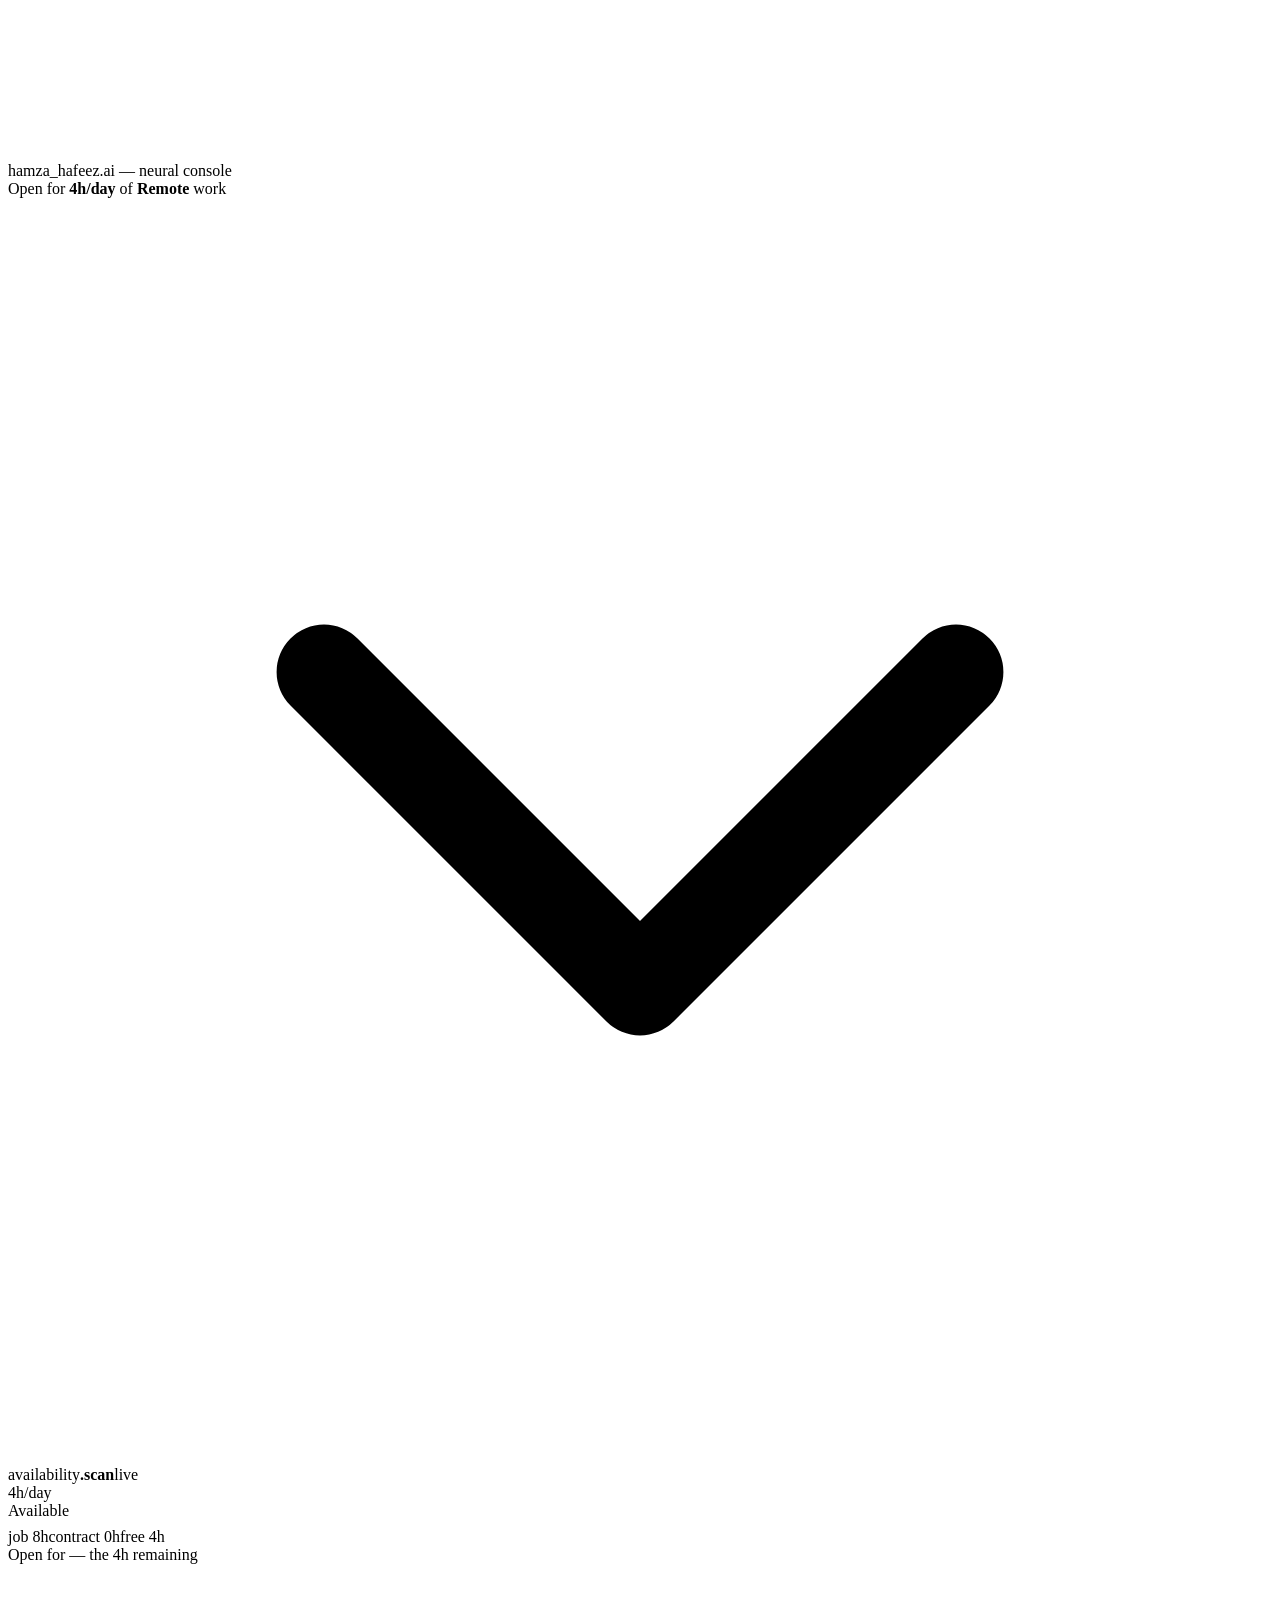
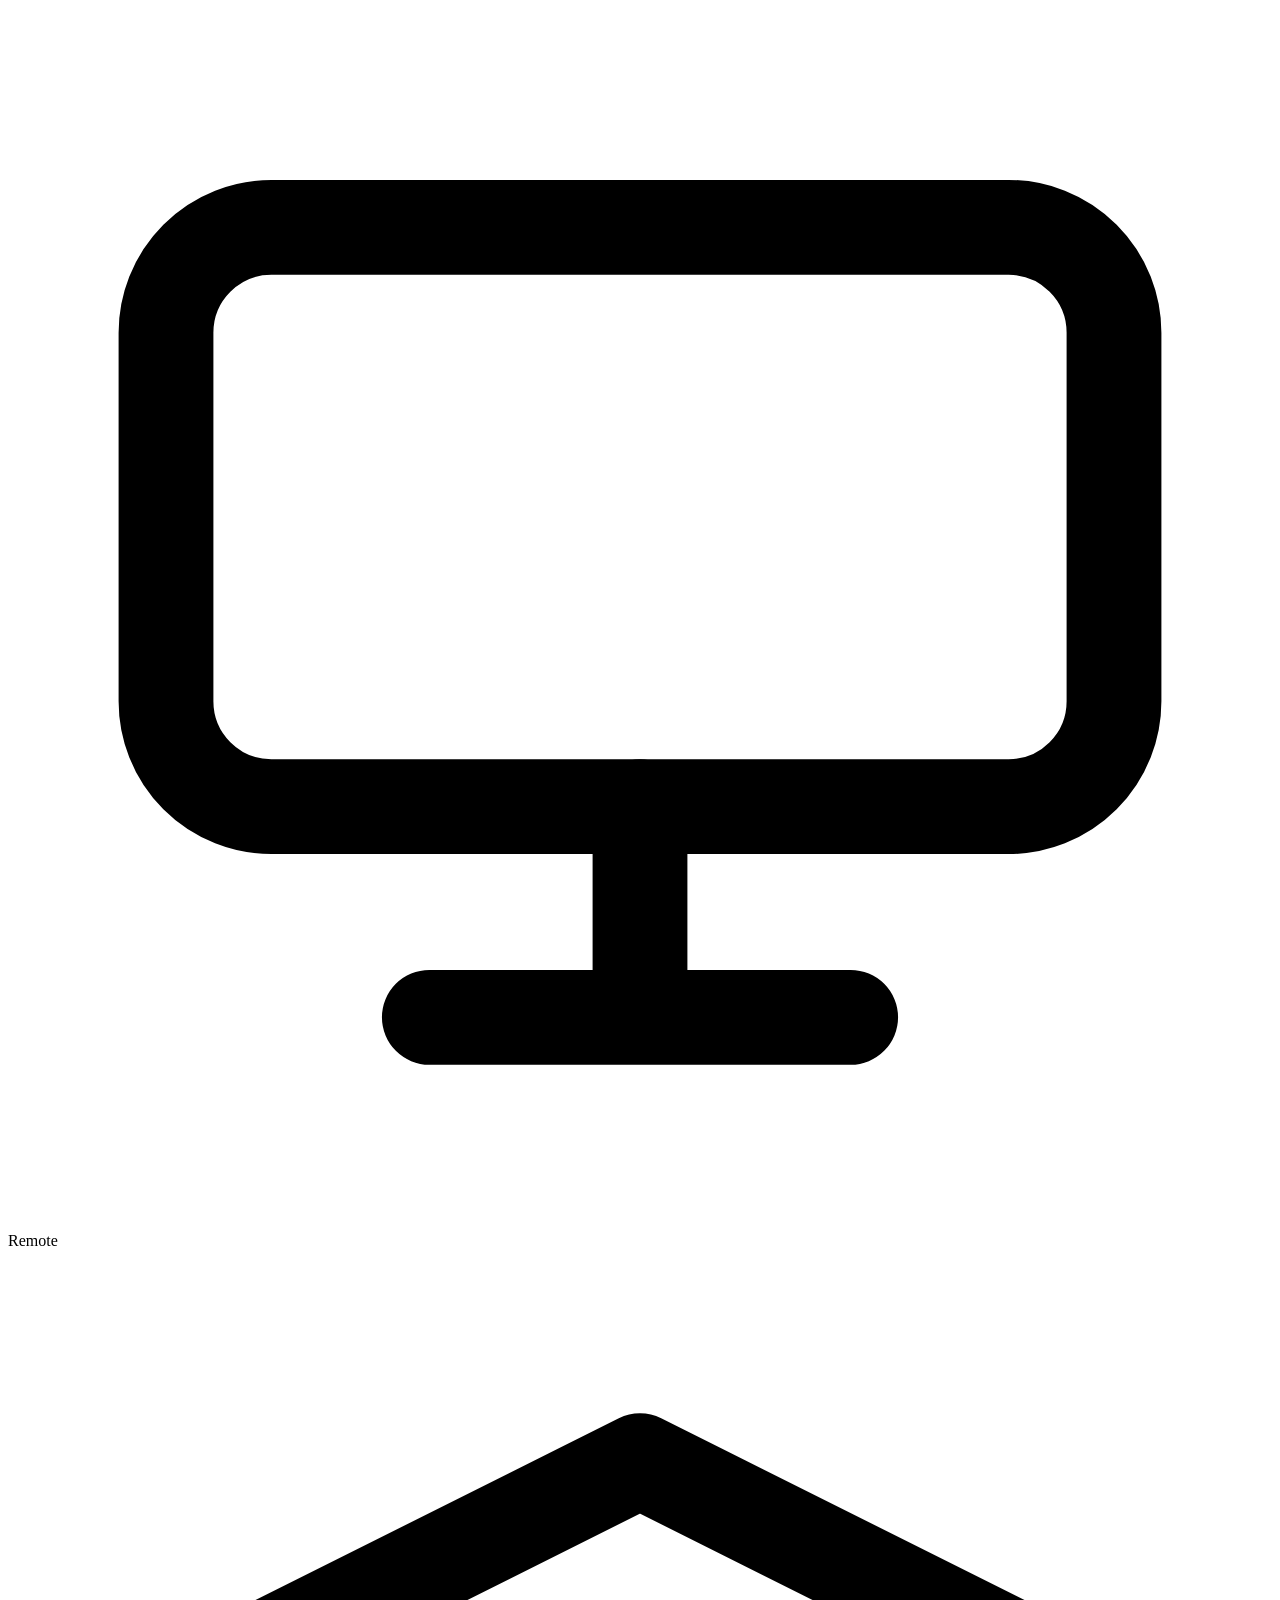
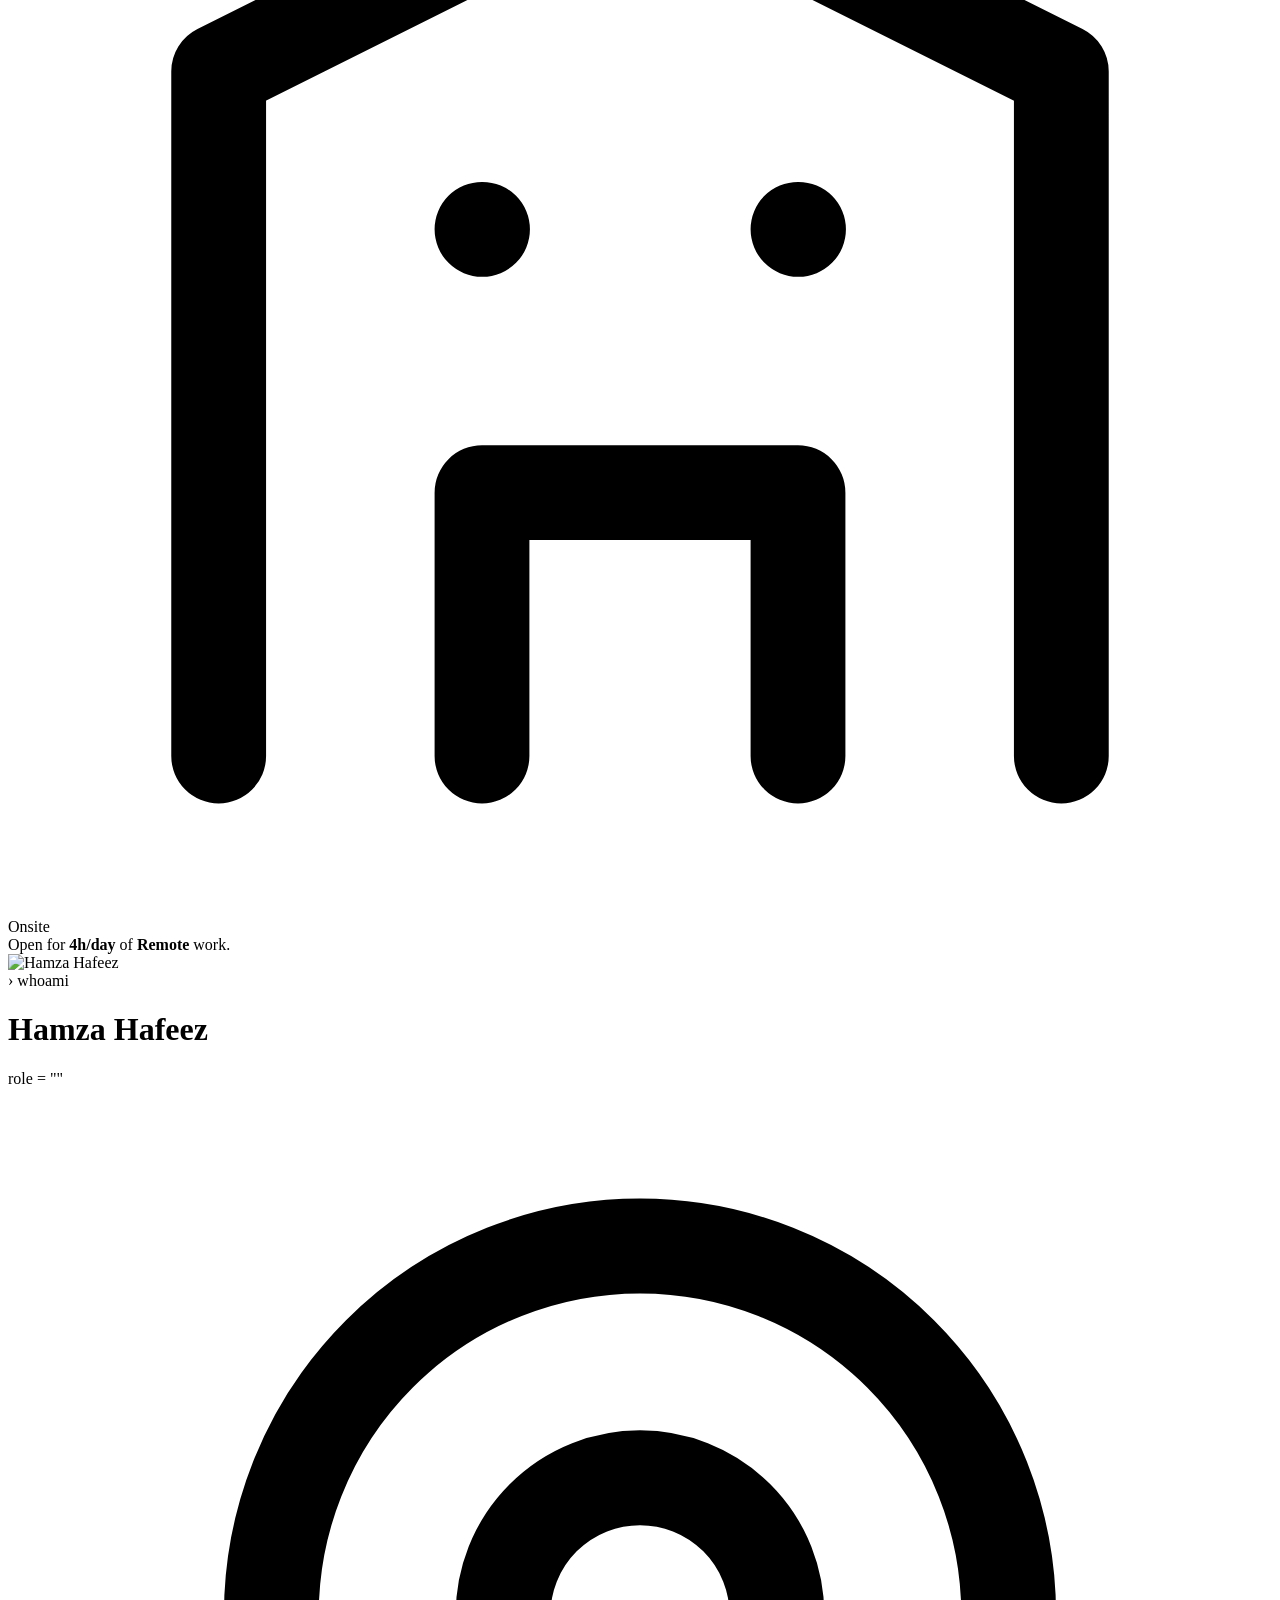
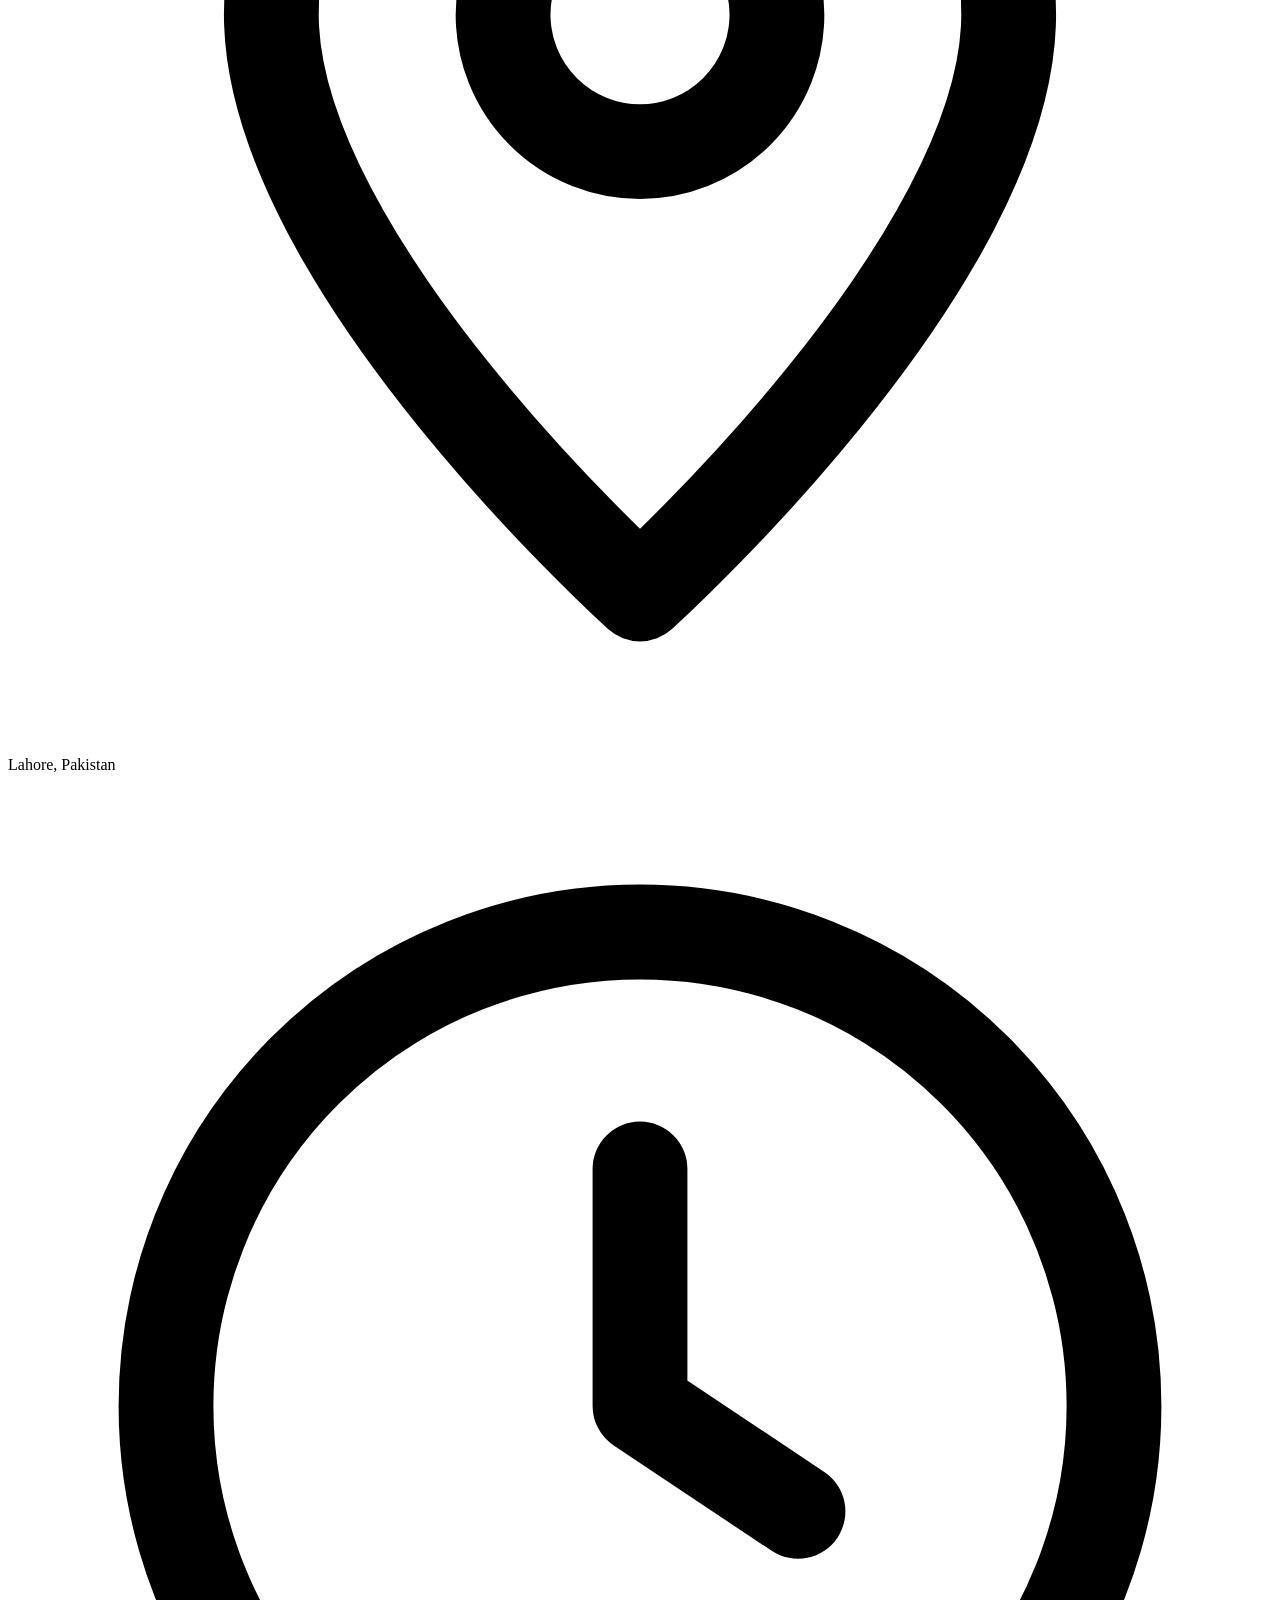
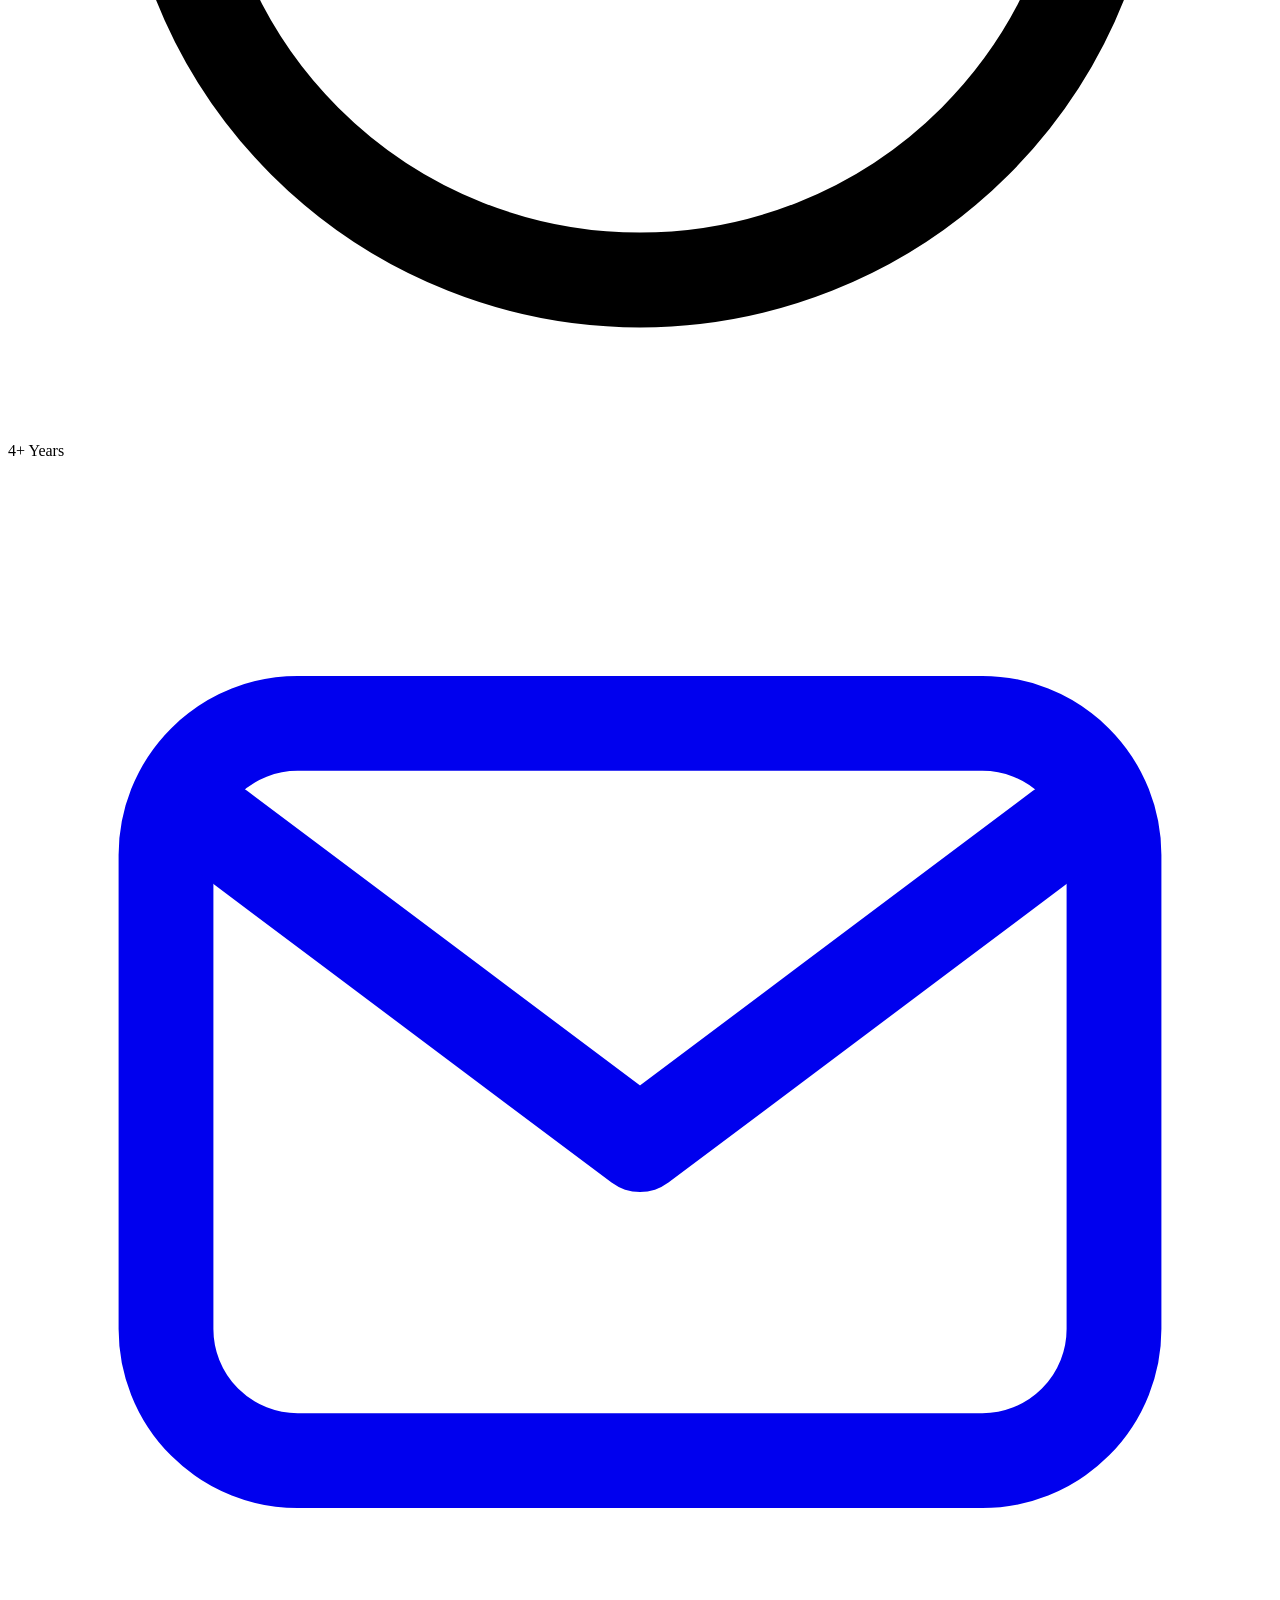
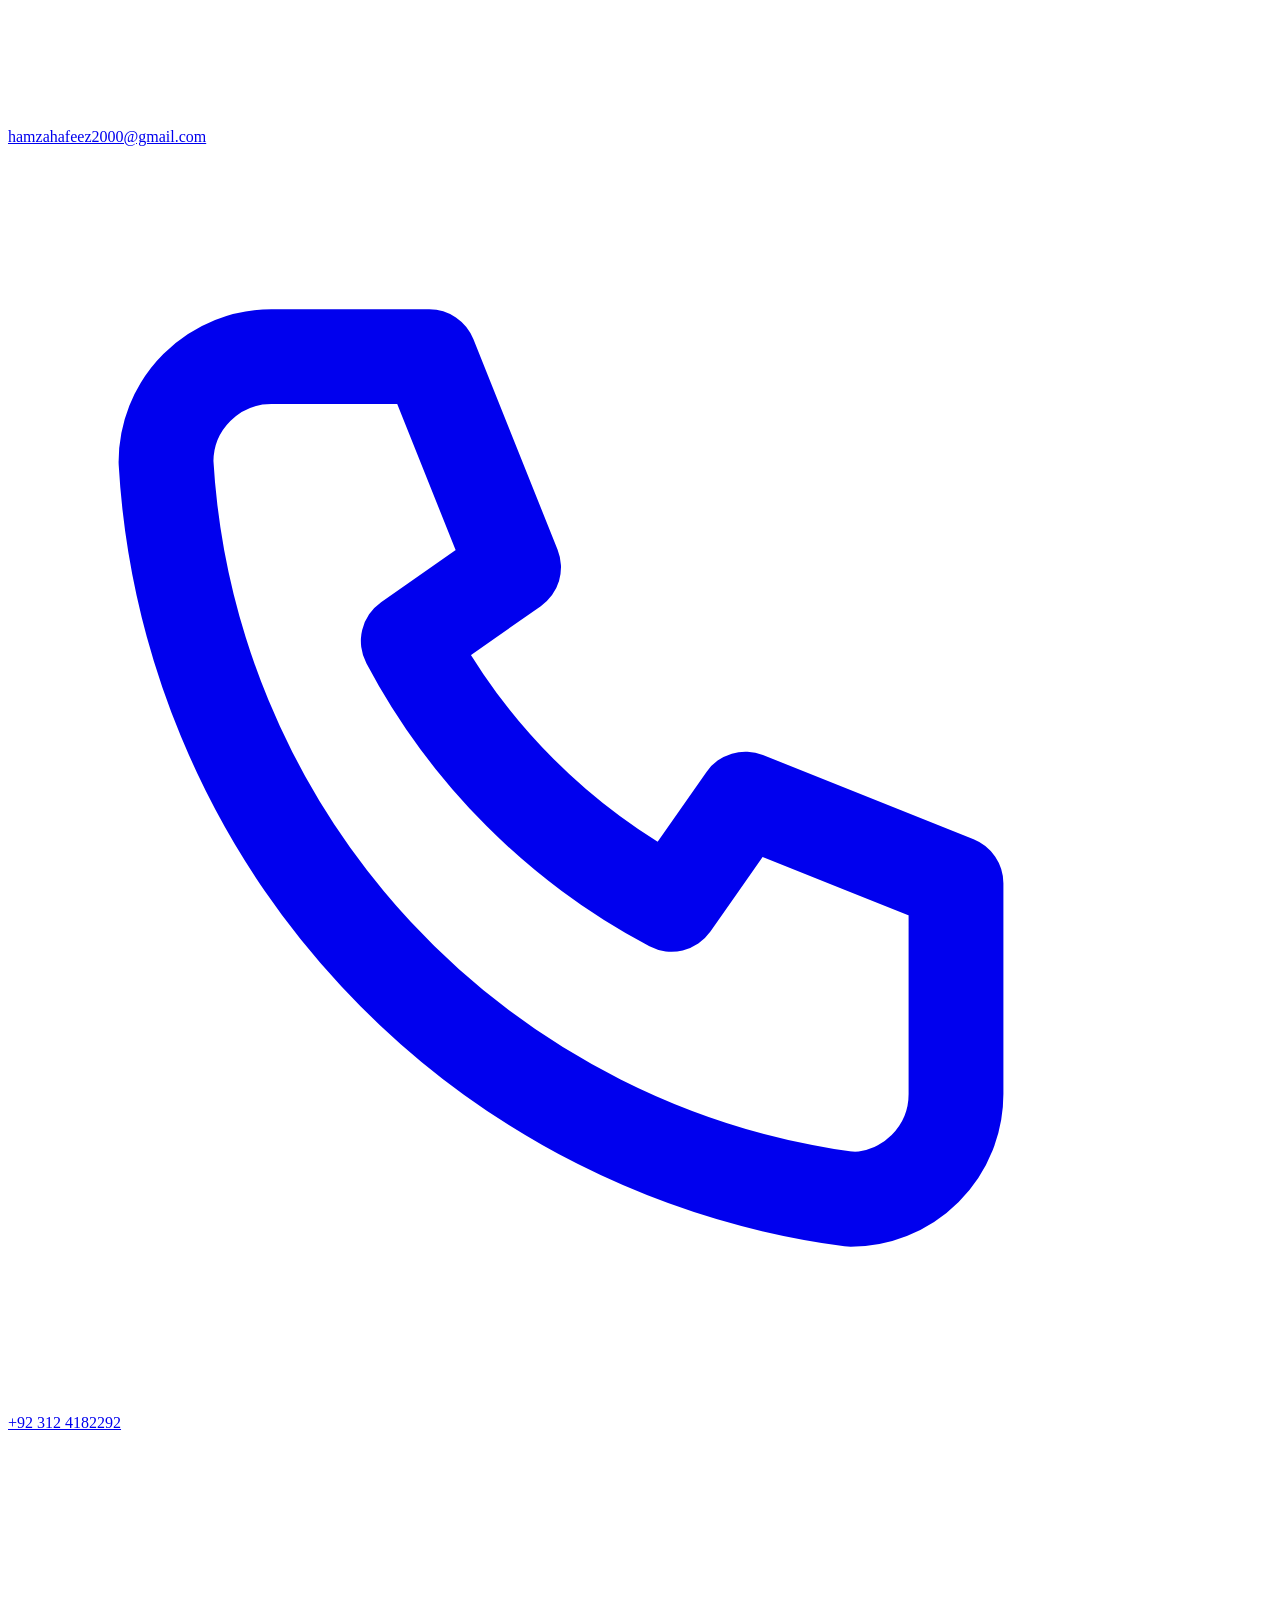
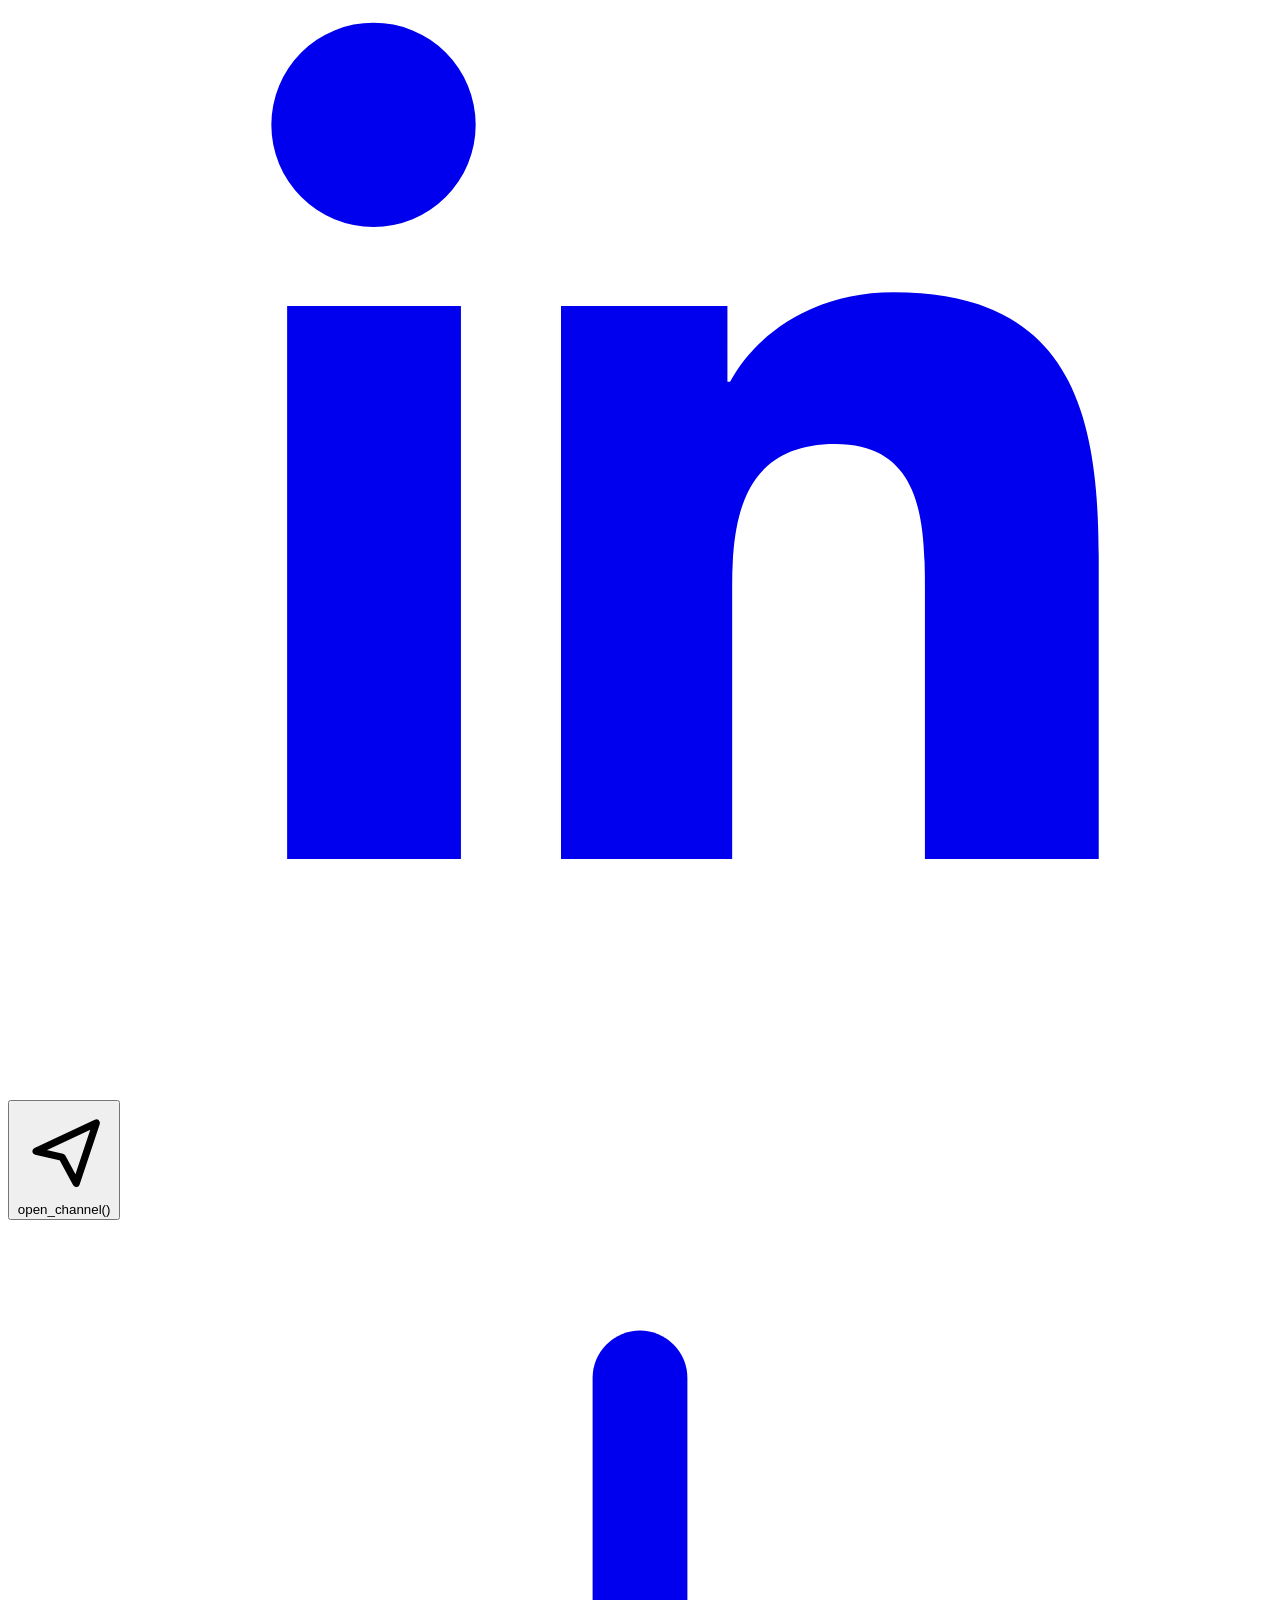
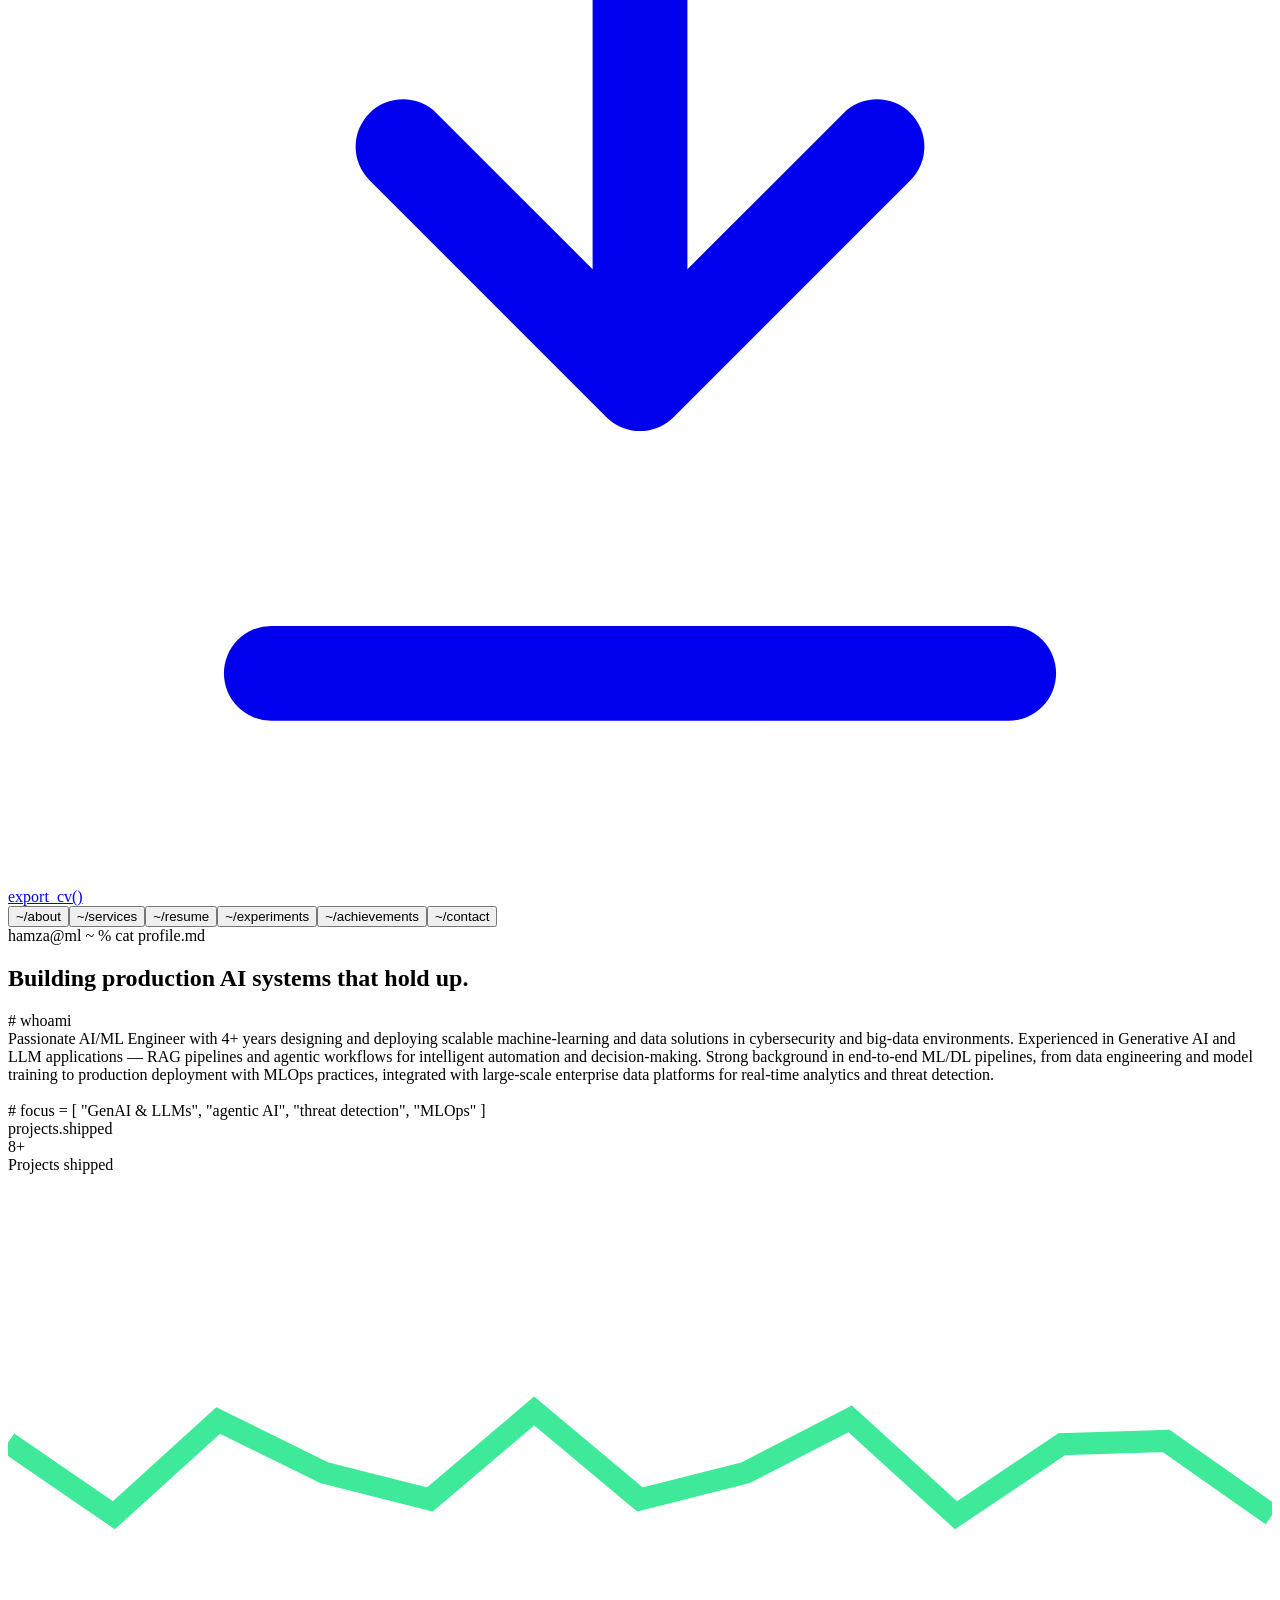
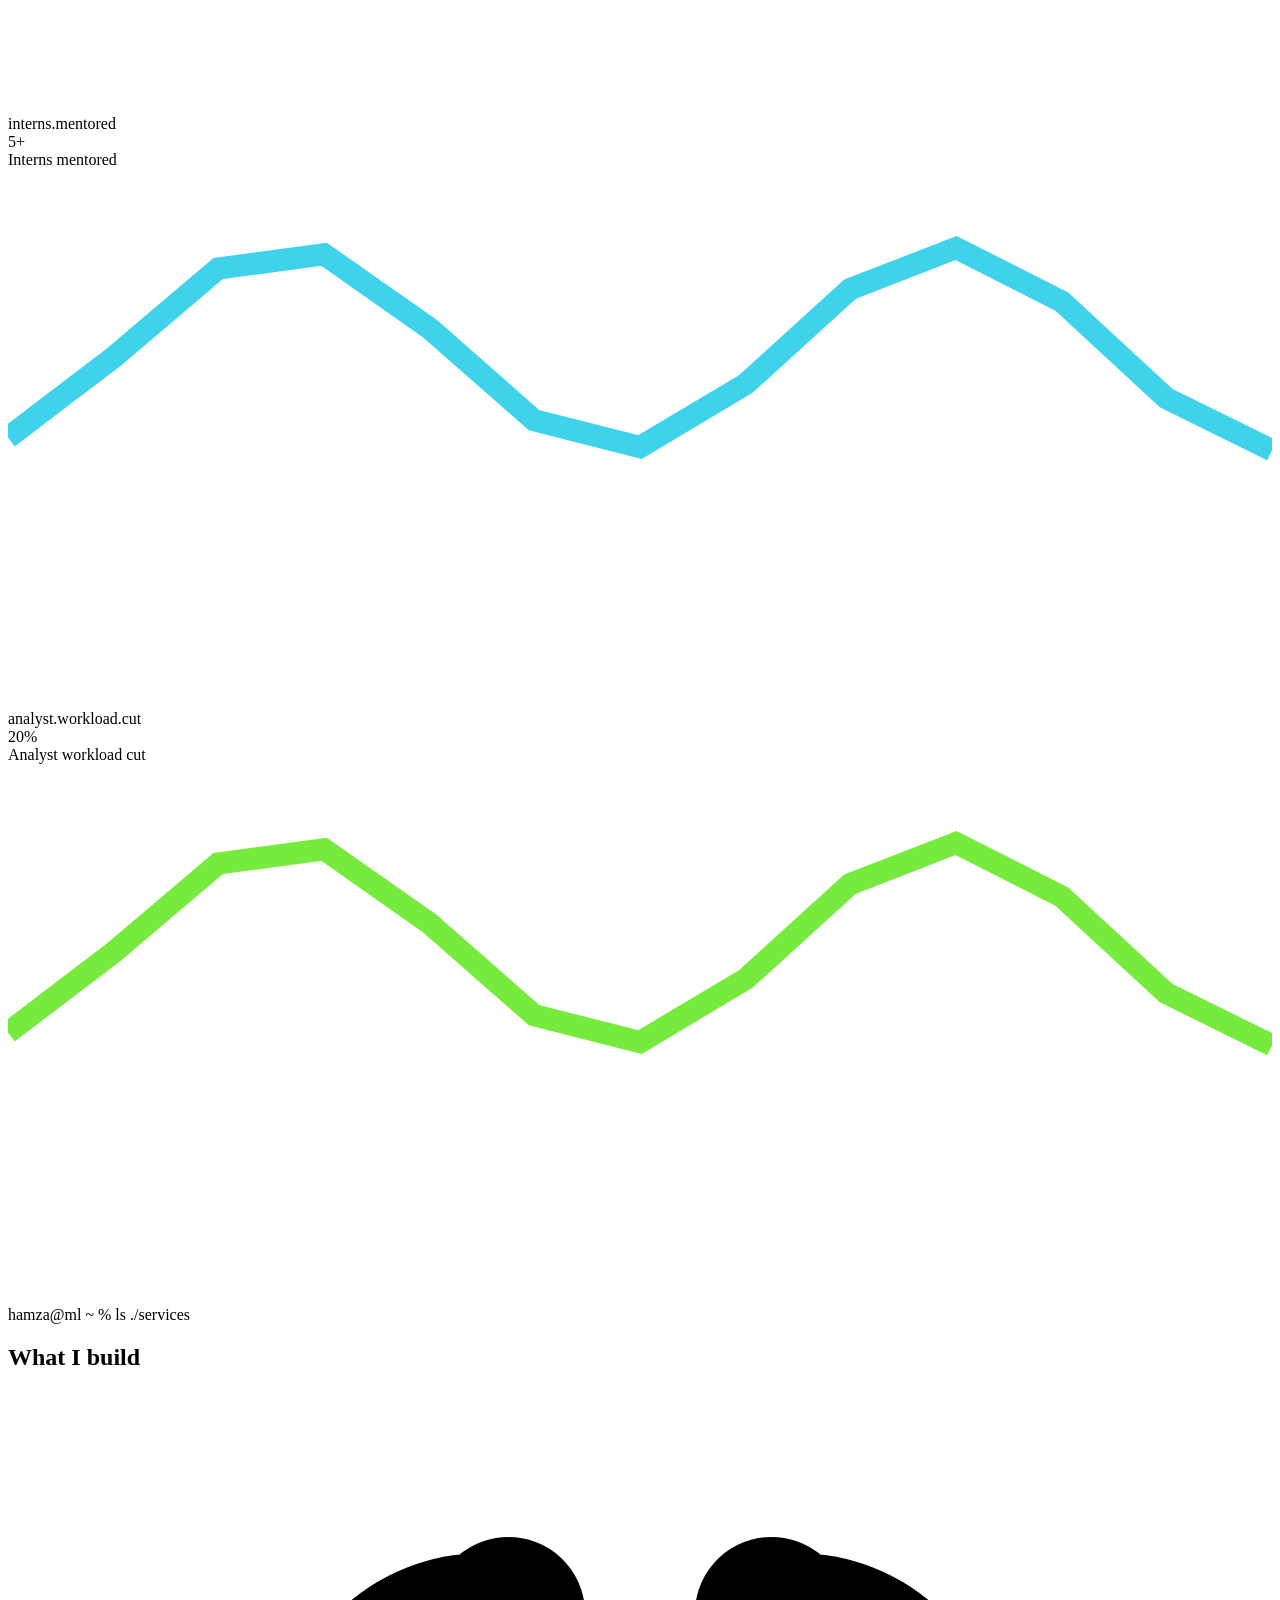
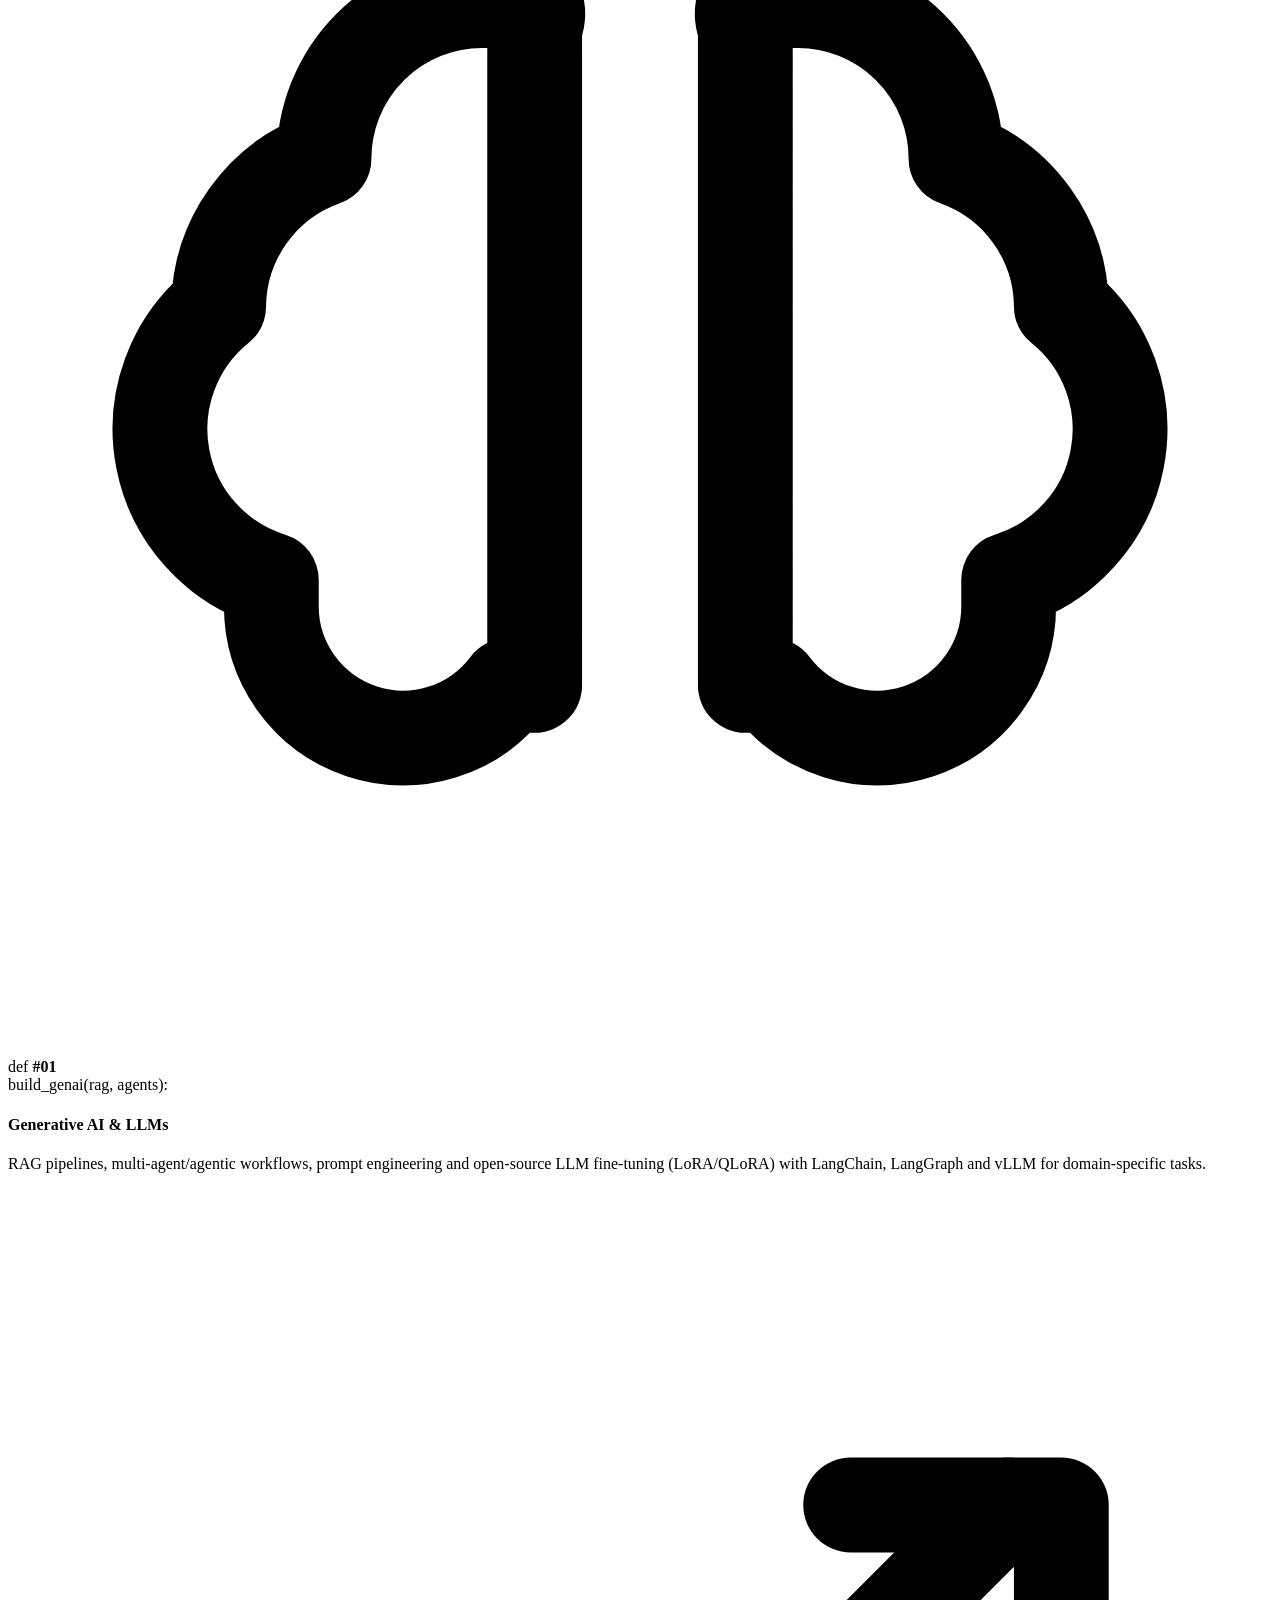
==== index.html @ 0c1d6991 "publish 2026-06-07 11:53" ====
<!DOCTYPE html><!--hgssG2gKYhOX2_BdBClt1--><html lang="en" data-theme="dark" data-density="comfortable" style="--accent:#3ee08a;--accent-ink:#0d130f;--accent-text:#3ee08a"><head><meta charSet="utf-8"/><meta name="viewport" content="width=device-width, initial-scale=1"/><link rel="preload" as="image" href="/portfolio/avatar.jpg"/><link rel="stylesheet" href="/portfolio/_next/static/css/badce850cccdf581.css" data-precedence="next"/><link rel="preload" as="script" fetchPriority="low" href="/portfolio/_next/static/chunks/webpack-787bf990dc824ee1.js"/><script src="/portfolio/_next/static/chunks/c7879cf7-b5ab1053c1d9a2e7.js" async=""></script><script src="/portfolio/_next/static/chunks/131-dd83825a8c6b42e6.js" async=""></script><script src="/portfolio/_next/static/chunks/main-app-884f97f6c8b9f0c9.js" async=""></script><script src="/portfolio/_next/static/chunks/app/page-19e713ddcea13729.js" async=""></script><meta name="theme-color" content="#06090b"/><title>Hamza Hafeez — Neural Console · Availability</title><meta name="description" content="Hamza Hafeez — AI / ML Engineer. NEURAL // CONSOLE resume &amp; portfolio with a live availability meter."/><meta property="og:title" content="Hamza Hafeez — Neural Console"/><meta property="og:description" content="AI/ML Engineer · GenAI, MLOps, threat detection. Git-log resume, ML experiments, live availability."/><meta property="og:type" content="website"/><meta name="twitter:card" content="summary"/><meta name="twitter:title" content="Hamza Hafeez — Neural Console"/><meta name="twitter:description" content="AI/ML Engineer · GenAI, MLOps, threat detection. Git-log resume, ML experiments, live availability."/><script src="/portfolio/_next/static/chunks/polyfills-42372ed130431b0a.js" noModule=""></script></head><body><div hidden=""><!--$--><!--/$--></div><div id="root"><div class="stage"><canvas class="neural-canvas"></canvas><div class="console"><div class="bar"><div class="dots"><i></i><i></i><i></i></div><div class="path">hamza_hafeez.ai — neural console</div><div class="right"><div class="avail-pop" tabindex="0"><div class="avail-trigger"><span class="live"></span><span class="mini-bar" aria-hidden="true"><i style="width:66.66666666666666%;background:var(--c-job)"></i><i style="width:33.33333333333333%;background:var(--accent)"></i></span><span class="msg">Open for <b>4<!-- -->h/day</b> of <b>Remote</b> work</span><span class="chev"><svg viewBox="0 0 24 24" fill="none" stroke="currentColor" stroke-width="1.8" stroke-linecap="round" stroke-linejoin="round"><path d="m6 9 6 6 6-6"></path></svg></span></div><div class="avail-pop-panel"><div class="avail"><div class="avail-head"><span class="live"></span><span class="ttl">availability<b>.scan</b></span><span class="scan-now">live</span></div><div class="avail-body"><div class="avail-status is-open"><div class="free-n">4<span class="u">h/day</span></div><span class="badge">Available</span></div><div><div class="daybar"><span class="seg-job" style="width:66.66666666666666%"></span><span class="seg-free" style="width:33.33333333333333%"></span></div><div class="daybar-legend" style="margin-top:8px"><span><i class="i-job"></i>job <!-- -->8<!-- -->h</span><span><i class="i-contract"></i>contract <!-- -->0<!-- -->h</span><span><i class="i-free"></i>free <!-- -->4<!-- -->h</span></div></div><div class="avail-mode"><span class="ml">Open for — the <!-- -->4<!-- -->h remaining</span><div class="mode-chips"><span class="ro on"><svg viewBox="0 0 24 24" fill="none" stroke="currentColor" stroke-width="1.8" stroke-linecap="round" stroke-linejoin="round"><rect x="3" y="5" width="18" height="11" rx="2"></rect><path d="M8 20h8M12 16v4"></path></svg> Remote</span><span class="ro off"><svg viewBox="0 0 24 24" fill="none" stroke="currentColor" stroke-width="1.8" stroke-linecap="round" stroke-linejoin="round"><path d="M4 21V8l8-4 8 4v13"></path><path d="M9 21v-5h6v5"></path><path d="M9 11h.01M15 11h.01"></path></svg> Onsite</span></div><span class="avail-verdict">Open for <b>4<!-- -->h/day</b> of <b>Remote</b> work.</span></div></div></div></div></div></div></div><div class="hero"><div class="avatar"><div class="ring"></div><div class="ph"><img src="/portfolio/avatar.jpg" alt="Hamza Hafeez"/></div><div class="scan"></div></div><div class="hero-main"><div class="prompt"><span class="sym">›</span> <!-- -->whoami</div><h1 class="hero-name">Hamza Hafeez</h1><div class="typer-line"><span class="key">role =</span> <span class="typer">&quot;<!-- -->&quot;</span><span class="cursor"></span></div><div class="hero-meta" aria-label="contact coordinates"><span class="tag"><svg viewBox="0 0 24 24" fill="none" stroke="currentColor" stroke-width="1.8" stroke-linecap="round" stroke-linejoin="round"><path d="M12 21s-7-6.3-7-11a7 7 0 0 1 14 0c0 4.7-7 11-7 11Z"></path><circle cx="12" cy="10" r="2.6"></circle></svg> <!-- -->Lahore, Pakistan</span><span class="tag"><svg viewBox="0 0 24 24" fill="none" stroke="currentColor" stroke-width="1.8" stroke-linecap="round" stroke-linejoin="round"><circle cx="12" cy="12" r="9"></circle><path d="M12 7.5V12l3 2"></path></svg> <!-- -->4+ Years</span><a class="tag" href="mailto:hamzahafeez2000@gmail.com"><svg viewBox="0 0 24 24" fill="none" stroke="currentColor" stroke-width="1.8" stroke-linecap="round" stroke-linejoin="round"><rect x="3" y="5" width="18" height="14" rx="2.5"></rect><path d="m4 7 8 6 8-6"></path></svg> <!-- -->hamzahafeez2000@gmail.com</a><a class="tag" href="tel:+923124182292"><svg viewBox="0 0 24 24" fill="none" stroke="currentColor" stroke-width="1.8" stroke-linecap="round" stroke-linejoin="round"><path d="M5 4h3l1.6 4-2 1.4a12 12 0 0 0 5 5l1.4-2 4 1.6V18a2 2 0 0 1-2 2A15 15 0 0 1 3 6a2 2 0 0 1 2-2Z"></path></svg> <!-- -->+92 312 4182292</a></div></div><div class="hero-side"><div class="hero-social"><a href="https://www.linkedin.com/in/hamzahafeez" aria-label="linkedin" target="_blank" rel="noreferrer"><svg viewBox="0 0 24 24" fill="currentColor"><path d="M6.94 7.5a1.94 1.94 0 1 1 0-3.88 1.94 1.94 0 0 1 0 3.88ZM5.3 9h3.3v10.5H5.3V9Zm5.2 0h3.16v1.44h.05c.44-.83 1.5-1.7 3.1-1.7 3.3 0 3.9 2.18 3.9 5v5.76h-3.3v-5.1c0-1.22-.02-2.78-1.7-2.78-1.7 0-1.96 1.32-1.96 2.69v5.19H10.5V9Z"></path></svg></a></div><div class="hero-actions"><button class="hero-cta"><svg viewBox="0 0 24 24" fill="none" stroke="currentColor" stroke-width="1.8" stroke-linecap="round" stroke-linejoin="round"><path d="M5 12 20 5l-5 15-3.5-6.5L5 12Z"></path></svg> <!-- -->open_channel()</button><a class="hero-cta ghost mono" href="/portfolio/cv.pdf" download=""><svg viewBox="0 0 24 24" fill="none" stroke="currentColor" stroke-width="1.8" stroke-linecap="round" stroke-linejoin="round"><path d="M12 3v11"></path><path d="m7.5 10 4.5 4.5 4.5-4.5"></path><path d="M5 20h14"></path></svg> <!-- -->export_cv()</a></div></div></div><div class="tabs"><button class="active"><span class="dotmark"></span>~/about</button><button class=""><span class="dotmark"></span>~/services</button><button class=""><span class="dotmark"></span>~/resume</button><button class=""><span class="dotmark"></span>~/experiments</button><button class=""><span class="dotmark"></span>~/achievements</button><button class=""><span class="dotmark"></span>~/contact</button></div><div class="viewport"><section class="section" id="about"><div class="anim"><div class="sec-head"><div class="cmd"><span class="p">hamza@ml</span><span class="c"> ~ % </span>cat profile.md</div><h2 class="sec-title">Building production <span class="hl">AI systems</span> that hold up.</h2></div><div class="bio-block"><span class="comment"># <!-- -->whoami</span><br/>Passionate AI/ML Engineer with 4+ years designing and deploying scalable machine-learning and data solutions in cybersecurity and big-data environments. Experienced in Generative AI and LLM applications — RAG pipelines and agentic workflows for intelligent automation and decision-making. Strong background in end-to-end ML/DL pipelines, from data engineering and model training to production deployment with MLOps practices, integrated with large-scale enterprise data platforms for real-time analytics and threat detection.<br/><br/><span class="comment"># <!-- -->focus</span> = [ <span> <span class="str">&quot;<!-- -->GenAI &amp; LLMs<!-- -->&quot;</span></span><span>, <span class="str">&quot;<!-- -->agentic AI<!-- -->&quot;</span></span><span>, <span class="str">&quot;<!-- -->threat detection<!-- -->&quot;</span></span><span>, <span class="str">&quot;<!-- -->MLOps<!-- -->&quot;</span></span> ]</div><div class="metrics"><div class="card metric"><div class="mtop"><span class="key">projects.shipped</span></div><div class="num">8<span class="u">+</span></div><div class="lbl">Projects shipped</div><svg class="mspark" viewBox="0 0 80 34" preserveAspectRatio="none"><path d="M0.0 17.0 L6.7 21.6 L13.3 15.6 L20.0 18.9 L26.7 20.6 L33.3 15.0 L40.0 20.6 L46.7 18.9 L53.3 15.5 L60.0 21.6 L66.7 17.1 L73.3 16.9 L80.0 21.6" fill="none" stroke="hsl(152 80% 58%)" stroke-width="1.4"></path></svg></div><div class="card metric"><div class="mtop"><span class="key">interns.mentored</span></div><div class="num">5<span class="u">+</span></div><div class="lbl">Interns mentored</div><svg class="mspark" viewBox="0 0 80 34" preserveAspectRatio="none"><path d="M0.0 17.0 L6.7 11.9 L13.3 6.3 L20.0 5.4 L26.7 10.1 L33.3 15.9 L40.0 17.6 L46.7 13.6 L53.3 7.6 L60.0 5.0 L66.7 8.4 L73.3 14.5 L80.0 17.8" fill="none" stroke="hsl(188 80% 58%)" stroke-width="1.4"></path></svg></div><div class="card metric"><div class="mtop"><span class="key">analyst.workload.cut</span></div><div class="num">20<span class="u">%</span></div><div class="lbl">Analyst workload cut</div><svg class="mspark" viewBox="0 0 80 34" preserveAspectRatio="none"><path d="M0.0 17.0 L6.7 11.9 L13.3 6.3 L20.0 5.4 L26.7 10.1 L33.3 15.9 L40.0 17.6 L46.7 13.6 L53.3 7.6 L60.0 5.0 L66.7 8.4 L73.3 14.5 L80.0 17.8" fill="none" stroke="hsl(100 80% 58%)" stroke-width="1.4"></path></svg></div></div></div></section><section class="section" id="services"><div class="anim"><div class="sec-head"><div class="cmd"><span class="p">hamza@ml</span><span class="c"> ~ % </span>ls ./services</div><h2 class="sec-title">What I <span class="hl">build</span></h2></div><div class="grid cols-2 stagger"><div class="card fn-card"><div class="ico"><svg viewBox="0 0 24 24" fill="none" stroke="currentColor" stroke-width="1.8" stroke-linecap="round" stroke-linejoin="round"><path d="M9 4a3 3 0 0 0-3 3 3 3 0 0 0-2 2.8A3 3 0 0 0 5 15v.5A2.5 2.5 0 0 0 9.5 17H10V4.5A.5.5 0 0 0 9 4Zm6 0a3 3 0 0 1 3 3 3 3 0 0 1 2 2.8A3 3 0 0 1 19 15v.5A2.5 2.5 0 0 1 14.5 17H14V4.5A.5.5 0 0 1 15 4Z"></path></svg></div><div class="ix">def <b>#<!-- -->01</b></div><div class="sig"><span class="fn">build_genai</span>(<span class="arg">rag, agents</span>):</div><h4>Generative AI &amp; LLMs</h4><p>RAG pipelines, multi-agent/agentic workflows, prompt engineering and open-source LLM fine-tuning (LoRA/QLoRA) with LangChain, LangGraph and vLLM for domain-specific tasks.</p></div><div class="card fn-card"><div class="ico"><svg viewBox="0 0 24 24" fill="none" stroke="currentColor" stroke-width="1.8" stroke-linecap="round" stroke-linejoin="round"><path d="M4 15l5-5 3 3 7-7"></path><path d="M16 6h4v4"></path></svg></div><div class="ix">def <b>#<!-- -->02</b></div><div class="sig"><span class="fn">detect</span>(<span class="arg">logs, users</span>):</div><h4>ML &amp; Anomaly Detection</h4><p>UEBA, network-threat and malware detection with classical ML and deep learning (PyOD/DeepOD), tuned and validated for real-world security workloads.</p></div><div class="card fn-card"><div class="ico"><svg viewBox="0 0 24 24" fill="none" stroke="currentColor" stroke-width="1.8" stroke-linecap="round" stroke-linejoin="round"><path d="M4 20V4M4 20h16"></path><rect x="7" y="11" width="3" height="6" rx="1"></rect><rect x="12" y="7" width="3" height="10" rx="1"></rect><rect x="17" y="13" width="3" height="4" rx="1"></rect></svg></div><div class="ix">def <b>#<!-- -->03</b></div><div class="sig"><span class="fn">build_pipeline</span>(<span class="arg">sources</span>):</div><h4>Data Engineering &amp; ETL</h4><p>Scalable batch and real-time pipelines with Apache Spark, Airflow, Kafka and the ELK stack for threat detection, log ingestion and analytics.</p></div><div class="card fn-card"><div class="ico"><svg viewBox="0 0 24 24" fill="none" stroke="currentColor" stroke-width="1.8" stroke-linecap="round" stroke-linejoin="round"><path d="M12 3c3 2.4 4.5 5.4 4.5 9 0 1.6-.3 3-1 4.2L12 21l-3.5-4.8c-.7-1.2-1-2.6-1-4.2C7.5 8.4 9 5.4 12 3Z"></path><circle cx="12" cy="11" r="1.8"></circle></svg></div><div class="ix">def <b>#<!-- -->04</b></div><div class="sig"><span class="fn">deploy</span>(<span class="arg">model, env</span>):</div><h4>MLOps &amp; Deployment</h4><p>Containerized models with Docker, CI/CD, MLflow, monitoring and Azure ML — reproducible, environment-consistent, production-ready deployments.</p></div></div></div></section><section class="section" id="resume"><div class="anim"><div class="sec-head"><div class="cmd"><span class="p">hamza@ml</span><span class="c"> ~ % </span>git log --career</div><h2 class="sec-title">Commit <span class="hl">history</span></h2></div><div class="grid cols-2" style="margin-bottom:var(--gap)"><div class="card"><div class="git-head"><svg viewBox="0 0 24 24" fill="none" stroke="currentColor" stroke-width="1.8" stroke-linecap="round" stroke-linejoin="round" style="width:15px;height:15px;color:var(--accent)"><rect x="3" y="7" width="18" height="13" rx="2"></rect><path d="M8 7V5a2 2 0 0 1 2-2h4a2 2 0 0 1 2 2v2"></path></svg> <span>branch <span class="branch">experience</span></span></div><div class="commits"><div class="commit" tabindex="0"><span class="hash">c3aa1d4</span><span class="when">Apr 2022 — Present</span><div class="role">Sr. ML Engineer &amp; Active Team Lead</div><div class="org">@ <!-- -->Ebryx, Pakistan</div><div class="desc"><ul class="desc-list"><li>Developed a fully agentic, multi-agent SOC automation system that autonomously performs alert triage, generates and executes investigation plans, and delivers final verdicts — reducing human analyst workload by 20%.</li><li>Led the design and development of end-to-end ML pipelines for cybersecurity (data analysis, feature engineering, training, deployment, monitoring); architected an ML engine supporting traditional ML and LLM-based applications, fine-tuning open-source LLMs for domain-specific tasks.</li><li>Built UEBA and network-security models to detect anomalous user behavior and network threats using machine learning and deep learning.</li><li>Developed and optimized AI-powered tools using LangChain and LLMs for smart document search and contextual retrieval (RAG); optimized inference and deployed solutions for real-world use cases.</li><li>Designed scalable batch and real-time data pipelines for threat detection using Apache Spark and Airflow (ETL), with Kafka, Logstash and Filebeat for streaming log ingestion; event-driven automation with Node-RED.</li><li>Built real-time, interactive dashboards with Streamlit and Apache Superset to visualize threats, anomalies and data insights for operational teams.</li><li>Deployed ML solutions in Jupyter and standalone Python environments; containerized applications with Docker for reproducible, environment-consistent deployments.</li><li>Collaborated with cybersecurity domain experts to generate high-quality labeled datasets, and mentored 5+ interns while supervising multiple undergraduate Final Year Projects.</li></ul></div></div><div class="commit" tabindex="0"><span class="hash">1288866</span><span class="when">Dec 2018 — Jul 2019</span><div class="role">Research Assistant &amp; ML Developer</div><div class="org">@ <!-- -->IGNITE National ICT R&amp;D Project, COMSATS Islamabad</div><div class="desc"><ul class="desc-list"><li>Designed and implemented a prototype testbed for hospital data management using biomedical wireless sensor networks, supporting real-time health monitoring and data acquisition.</li><li>Developed and trained machine-learning models to predict personalized medication recommendations from patient symptoms, enabling data-driven decision support in healthcare.</li></ul></div></div><div class="commit" tabindex="0"><span class="hash">ea2c57d</span><span class="when">2017 — 2018</span><div class="role">Android Developer (Remote)</div><div class="org">@ <!-- -->Talentbase</div><div class="desc"><ul class="desc-list"><li>Developed an Android biometric-enrollment application for a pension system, enabling secure pension disbursement and accountability for retired employees.</li><li>Integrated the DigitalPersona U4500 fingerprint scanner using native SDKs, enhancing accuracy and speed of biometric data capture.</li></ul></div></div><div class="commit" tabindex="0"><span class="hash">d5e7b49</span><span class="when">2016 — 2020</span><div class="role">Freelance Software Developer</div><div class="org">@ <!-- -->Freelancer / Fiverr</div><div class="desc"><ul class="desc-list"><li>Delivered various client projects — Android apps, full-stack web applications and IoT solutions — tailored to diverse business requirements.</li></ul></div></div></div></div><div class="card"><div class="git-head"><svg viewBox="0 0 24 24" fill="none" stroke="currentColor" stroke-width="1.8" stroke-linecap="round" stroke-linejoin="round" style="width:15px;height:15px;color:var(--accent)"><path d="M12 5 2 9l10 4 10-4-10-4Z"></path><path d="M6 11v4c0 1.2 2.7 2.5 6 2.5s6-1.3 6-2.5v-4"></path></svg> <span>branch <span class="branch">education</span></span></div><div class="commits"><div class="commit" tabindex="0"><span class="hash">814adb3</span><span class="when">2019 — 2022</span><div class="role">MS Computer Science</div><div class="org">@ <!-- -->COMSATS University, Lahore</div><div class="desc"><ul class="desc-list"><li>CGPA 3.37.</li><li>Thesis: Urdu short paraphrase / text-reuse detection at sentence level (published in ACM TALLIP, 2023).</li></ul></div></div><div class="commit" tabindex="0"><span class="hash">b2c9a33</span><span class="when">2013 — 2016</span><div class="role">BS Software Engineering</div><div class="org">@ <!-- -->UBIT, University of Karachi</div><div class="desc"><ul class="desc-list"><li>CGPA 2.98.</li></ul></div></div></div></div></div><div class="card"><div class="git-head"><svg viewBox="0 0 24 24" fill="none" stroke="currentColor" stroke-width="1.8" stroke-linecap="round" stroke-linejoin="round" style="width:15px;height:15px;color:var(--accent)"><path d="M4 20V4M4 20h16"></path><rect x="7" y="11" width="3" height="6" rx="1"></rect><rect x="12" y="7" width="3" height="10" rx="1"></rect><rect x="17" y="13" width="3" height="4" rx="1"></rect></svg> <span><span class="branch">./skills --verbose</span></span></div><div class="grid cols-2" style="gap:0 var(--gap)"><div><div class="skill"><div class="srow"><span class="nm">Python</span><span class="pc">95<!-- -->%</span></div><div class="bar-track"><i style="width:0"></i></div></div><div class="skill"><div class="srow"><span class="nm">Generative AI / LLMs (RAG, LangChain)</span><span class="pc">90<!-- -->%</span></div><div class="bar-track"><i style="width:0"></i></div></div><div class="skill"><div class="srow"><span class="nm">PyTorch / TensorFlow</span><span class="pc">85<!-- -->%</span></div><div class="bar-track"><i style="width:0"></i></div></div><div class="skill"><div class="srow"><span class="nm">Data Engineering (Spark/Airflow/Kafka)</span><span class="pc">85<!-- -->%</span></div><div class="bar-track"><i style="width:0"></i></div></div><div class="skill"><div class="srow"><span class="nm">MLOps (Docker/MLflow/CI-CD)</span><span class="pc">80<!-- -->%</span></div><div class="bar-track"><i style="width:0"></i></div></div></div><div><div class="srow mono" style="font-size:12.5px;color:var(--ink-3);margin-bottom:12px">requirements.txt</div><div class="stack"><span class="t">Python</span><span class="t">PyTorch</span><span class="t">TensorFlow</span><span class="t">scikit-learn</span><span class="t">Hugging Face</span><span class="t">LangChain</span><span class="t">LangGraph</span><span class="t">vLLM</span><span class="t">RAG</span><span class="t">Milvus</span><span class="t">ChromaDB</span><span class="t">Elasticsearch</span><span class="t">Spark</span><span class="t">Airflow</span><span class="t">Kafka</span><span class="t">Docker</span><span class="t">MLflow</span><span class="t">FastAPI</span></div></div></div></div></div></section><section class="section" id="work"><div class="anim"><div class="sec-head"><div class="cmd"><span class="p">hamza@ml</span><span class="c"> ~ % </span>python run_experiments.py</div><h2 class="sec-title">Selected <span class="hl">experiments</span></h2></div><div class="flags"><button class="on">All</button><button class="">GenAI</button><button class="">ML</button><button class="">Data Eng</button><button class="">Security</button></div><div class="ds-grid stagger"><div class="ds"><div class="plot" style="background:radial-gradient(120% 120% at 15% 0%, hsl(158 55% 14%), hsl(158 50% 7%))"><svg viewBox="0 0 100 60" preserveAspectRatio="none"><path d="M0.0 32.5 L12.5 27.2 L25.0 38.0 L37.5 55.6 L50.0 65.6 L62.5 59.2 L75.0 40.2 L87.5 21.8 L100.0 16.8 L100 60 L0 60 Z" fill="hsl(158 82% 60%)" opacity=".1"></path><path d="M0.0 32.5 L12.5 27.2 L25.0 38.0 L37.5 55.6 L50.0 65.6 L62.5 59.2 L75.0 40.2 L87.5 21.8 L100.0 16.8" fill="none" stroke="hsl(158 82% 60%)" stroke-width="1.6"></path><circle cx="0" cy="32.49186987639598" r="1.5" fill="hsl(158 82% 60%)"></circle><circle cx="12.5" cy="27.181593651237044" r="1.5" fill="hsl(158 82% 60%)"></circle><circle cx="25" cy="38.00466233553286" r="1.5" fill="hsl(158 82% 60%)"></circle><circle cx="37.5" cy="55.63522322837582" r="1.5" fill="hsl(158 82% 60%)"></circle><circle cx="50" cy="65.5956492432812" r="1.5" fill="hsl(158 82% 60%)"></circle><circle cx="62.5" cy="59.21291845342485" r="1.5" fill="hsl(158 82% 60%)"></circle><circle cx="75" cy="40.18218417580589" r="1.5" fill="hsl(158 82% 60%)"></circle><circle cx="87.5" cy="21.77035660951806" r="1.5" fill="hsl(158 82% 60%)"></circle><circle cx="100" cy="16.77596969337876" r="1.5" fill="hsl(158 82% 60%)"></circle></svg></div><div class="body"><div class="top"><span class="cat">GenAI</span><span class="open"><svg viewBox="0 0 24 24" fill="none" stroke="currentColor" stroke-width="1.8" stroke-linecap="round" stroke-linejoin="round"><path d="M9 5H5v4M15 5h4v4M15 19h4v-4M9 19H5v-4"></path></svg></span></div><h4>AI-Powered SOC Platform</h4><div class="runline"><span class="ok">●</span> <!-- -->run finished · acc<!-- --> <!-- -->0.929</div></div></div><div class="ds"><div class="plot" style="background:radial-gradient(120% 120% at 15% 0%, hsl(268 55% 14%), hsl(268 50% 7%))"><svg viewBox="0 0 100 60" preserveAspectRatio="none"><rect x="0" y="0" width="9.2" height="9.2" fill="hsl(268 82% 60%)" opacity="0.3383062629774213"></rect><rect x="10" y="0" width="9.2" height="9.2" fill="hsl(268 82% 60%)" opacity="0.7325344367697836"></rect><rect x="20" y="0" width="9.2" height="9.2" fill="hsl(268 82% 60%)" opacity="0.8422475988790393"></rect><rect x="30" y="0" width="9.2" height="9.2" fill="hsl(268 82% 60%)" opacity="0.34158534824848175"></rect><rect x="40" y="0" width="9.2" height="9.2" fill="hsl(268 82% 60%)" opacity="0.3407744235172868"></rect><rect x="50" y="0" width="9.2" height="9.2" fill="hsl(268 82% 60%)" opacity="0.4038330203667283"></rect><rect x="60" y="0" width="9.2" height="9.2" fill="hsl(268 82% 60%)" opacity="0.3414997623115778"></rect><rect x="70" y="0" width="9.2" height="9.2" fill="hsl(268 82% 60%)" opacity="0.27445604398846624"></rect><rect x="80" y="0" width="9.2" height="9.2" fill="hsl(268 82% 60%)" opacity="0.5038930845260621"></rect><rect x="90" y="0" width="9.2" height="9.2" fill="hsl(268 82% 60%)" opacity="0.18330931149423124"></rect><rect x="0" y="10" width="9.2" height="9.2" fill="hsl(268 82% 60%)" opacity="0.5969041443243623"></rect><rect x="10" y="10" width="9.2" height="9.2" fill="hsl(268 82% 60%)" opacity="0.6871126652508974"></rect><rect x="20" y="10" width="9.2" height="9.2" fill="hsl(268 82% 60%)" opacity="0.20982450477778913"></rect><rect x="30" y="10" width="9.2" height="9.2" fill="hsl(268 82% 60%)" opacity="0.38935904938727617"></rect><rect x="40" y="10" width="9.2" height="9.2" fill="hsl(268 82% 60%)" opacity="0.6388782468438149"></rect><rect x="50" y="10" width="9.2" height="9.2" fill="hsl(268 82% 60%)" opacity="0.6227733631432056"></rect><rect x="60" y="10" width="9.2" height="9.2" fill="hsl(268 82% 60%)" opacity="0.16344770088791846"></rect><rect x="70" y="10" width="9.2" height="9.2" fill="hsl(268 82% 60%)" opacity="0.37518929287791253"></rect><rect x="80" y="10" width="9.2" height="9.2" fill="hsl(268 82% 60%)" opacity="0.7781319283694029"></rect><rect x="90" y="10" width="9.2" height="9.2" fill="hsl(268 82% 60%)" opacity="0.6641253304481507"></rect><rect x="0" y="20" width="9.2" height="9.2" fill="hsl(268 82% 60%)" opacity="0.30295081164687876"></rect><rect x="10" y="20" width="9.2" height="9.2" fill="hsl(268 82% 60%)" opacity="0.8103531655669213"></rect><rect x="20" y="20" width="9.2" height="9.2" fill="hsl(268 82% 60%)" opacity="0.533019784539938"></rect><rect x="30" y="20" width="9.2" height="9.2" fill="hsl(268 82% 60%)" opacity="0.6643659586831927"></rect><rect x="40" y="20" width="9.2" height="9.2" fill="hsl(268 82% 60%)" opacity="0.37971305817365647"></rect><rect x="50" y="20" width="9.2" height="9.2" fill="hsl(268 82% 60%)" opacity="0.2260318436473608"></rect><rect x="60" y="20" width="9.2" height="9.2" fill="hsl(268 82% 60%)" opacity="0.7726996416971088"></rect><rect x="70" y="20" width="9.2" height="9.2" fill="hsl(268 82% 60%)" opacity="0.8664349387213588"></rect><rect x="80" y="20" width="9.2" height="9.2" fill="hsl(268 82% 60%)" opacity="0.71515201728791"></rect><rect x="90" y="20" width="9.2" height="9.2" fill="hsl(268 82% 60%)" opacity="0.7767615445703269"></rect><rect x="0" y="30" width="9.2" height="9.2" fill="hsl(268 82% 60%)" opacity="0.12074780415743588"></rect><rect x="10" y="30" width="9.2" height="9.2" fill="hsl(268 82% 60%)" opacity="0.20569135088473559"></rect><rect x="20" y="30" width="9.2" height="9.2" fill="hsl(268 82% 60%)" opacity="0.3851731979101896"></rect><rect x="30" y="30" width="9.2" height="9.2" fill="hsl(268 82% 60%)" opacity="0.3347623432800174"></rect><rect x="40" y="30" width="9.2" height="9.2" fill="hsl(268 82% 60%)" opacity="0.46413548428565266"></rect><rect x="50" y="30" width="9.2" height="9.2" fill="hsl(268 82% 60%)" opacity="0.6821480623260141"></rect><rect x="60" y="30" width="9.2" height="9.2" fill="hsl(268 82% 60%)" opacity="0.44599658090621236"></rect><rect x="70" y="30" width="9.2" height="9.2" fill="hsl(268 82% 60%)" opacity="0.7600512715801597"></rect><rect x="80" y="30" width="9.2" height="9.2" fill="hsl(268 82% 60%)" opacity="0.6205884040147066"></rect><rect x="90" y="30" width="9.2" height="9.2" fill="hsl(268 82% 60%)" opacity="0.6988398997858167"></rect><rect x="0" y="40" width="9.2" height="9.2" fill="hsl(268 82% 60%)" opacity="0.8369939838349819"></rect><rect x="10" y="40" width="9.2" height="9.2" fill="hsl(268 82% 60%)" opacity="0.16805920645594596"></rect><rect x="20" y="40" width="9.2" height="9.2" fill="hsl(268 82% 60%)" opacity="0.5092436645925045"></rect><rect x="30" y="40" width="9.2" height="9.2" fill="hsl(268 82% 60%)" opacity="0.4965113076195121"></rect><rect x="40" y="40" width="9.2" height="9.2" fill="hsl(268 82% 60%)" opacity="0.668230135627091"></rect><rect x="50" y="40" width="9.2" height="9.2" fill="hsl(268 82% 60%)" opacity="0.2829925632849336"></rect><rect x="60" y="40" width="9.2" height="9.2" fill="hsl(268 82% 60%)" opacity="0.33892922185361385"></rect><rect x="70" y="40" width="9.2" height="9.2" fill="hsl(268 82% 60%)" opacity="0.5686670572310686"></rect><rect x="80" y="40" width="9.2" height="9.2" fill="hsl(268 82% 60%)" opacity="0.7138956247642636"></rect><rect x="90" y="40" width="9.2" height="9.2" fill="hsl(268 82% 60%)" opacity="0.16390077628195285"></rect><rect x="0" y="50" width="9.2" height="9.2" fill="hsl(268 82% 60%)" opacity="0.5262561955302953"></rect><rect x="10" y="50" width="9.2" height="9.2" fill="hsl(268 82% 60%)" opacity="0.4471425399929285"></rect><rect x="20" y="50" width="9.2" height="9.2" fill="hsl(268 82% 60%)" opacity="0.30629282601177693"></rect><rect x="30" y="50" width="9.2" height="9.2" fill="hsl(268 82% 60%)" opacity="0.2686539654433727"></rect><rect x="40" y="50" width="9.2" height="9.2" fill="hsl(268 82% 60%)" opacity="0.2549772548303008"></rect><rect x="50" y="50" width="9.2" height="9.2" fill="hsl(268 82% 60%)" opacity="0.21396920818835496"></rect><rect x="60" y="50" width="9.2" height="9.2" fill="hsl(268 82% 60%)" opacity="0.1748021202906966"></rect><rect x="70" y="50" width="9.2" height="9.2" fill="hsl(268 82% 60%)" opacity="0.7577591788768768"></rect><rect x="80" y="50" width="9.2" height="9.2" fill="hsl(268 82% 60%)" opacity="0.7286689010262489"></rect><rect x="90" y="50" width="9.2" height="9.2" fill="hsl(268 82% 60%)" opacity="0.2849109464138746"></rect></svg></div><div class="body"><div class="top"><span class="cat">GenAI</span><span class="open"><svg viewBox="0 0 24 24" fill="none" stroke="currentColor" stroke-width="1.8" stroke-linecap="round" stroke-linejoin="round"><path d="M9 5H5v4M15 5h4v4M15 19h4v-4M9 19H5v-4"></path></svg></span></div><h4>AI Chatbot for Technical Docs</h4><div class="runline"><span class="ok">●</span> <!-- -->run finished · acc<!-- --> <!-- -->0.914</div></div></div><div class="ds"><div class="plot" style="background:radial-gradient(120% 120% at 15% 0%, hsl(198 55% 14%), hsl(198 50% 7%))"><svg viewBox="0 0 100 60" preserveAspectRatio="none"><rect x="3" y="9.066629860550165" width="5" height="50.933370139449835" fill="hsl(198 82% 60%)" opacity=".85" rx="1"></rect><rect x="11" y="52.6279444752261" width="5" height="7.372055524773895" fill="hsl(198 82% 60%)" opacity=".85" rx="1"></rect><rect x="19" y="9.917421062104403" width="5" height="50.0825789378956" fill="hsl(198 82% 60%)" opacity=".85" rx="1"></rect><rect x="27" y="19.535627669468525" width="5" height="40.464372330531475" fill="hsl(198 82% 60%)" opacity=".85" rx="1"></rect><rect x="35" y="27.258370408974592" width="5" height="32.74162959102541" fill="hsl(198 82% 60%)" opacity=".85" rx="1"></rect><rect x="43" y="31.655090147070588" width="5" height="28.344909852929412" fill="hsl(198 82% 60%)" opacity=".85" rx="1"></rect><rect x="51" y="16.796335650980474" width="5" height="43.203664349019526" fill="hsl(198 82% 60%)" opacity=".85" rx="1"></rect><rect x="59" y="33.1821823278442" width="5" height="26.817817672155797" fill="hsl(198 82% 60%)" opacity=".85" rx="1"></rect><rect x="67" y="20.348468435928226" width="5" height="39.651531564071774" fill="hsl(198 82% 60%)" opacity=".85" rx="1"></rect><rect x="75" y="45.4336335612461" width="5" height="14.566366438753903" fill="hsl(198 82% 60%)" opacity=".85" rx="1"></rect><rect x="83" y="10.161703576706351" width="5" height="49.83829642329365" fill="hsl(198 82% 60%)" opacity=".85" rx="1"></rect><rect x="91" y="27.812611680664126" width="5" height="32.187388319335874" fill="hsl(198 82% 60%)" opacity=".85" rx="1"></rect></svg></div><div class="body"><div class="top"><span class="cat">Data Eng</span><span class="open"><svg viewBox="0 0 24 24" fill="none" stroke="currentColor" stroke-width="1.8" stroke-linecap="round" stroke-linejoin="round"><path d="M9 5H5v4M15 5h4v4M15 19h4v-4M9 19H5v-4"></path></svg></span></div><h4>Multi-Source ETL Pipeline</h4><div class="runline"><span class="ok">●</span> <!-- -->run finished · acc<!-- --> <!-- -->0.906</div></div></div><div class="ds"><div class="plot" style="background:radial-gradient(120% 120% at 15% 0%, hsl(338 55% 14%), hsl(338 50% 7%))"><svg viewBox="0 0 100 100" preserveAspectRatio="none"><circle cx="66.91912628058344" cy="60.28736058622599" r="1.6" fill="hsl(338 82% 60%)" opacity="0.8870732011273503"></circle><circle cx="56.81909285206348" cy="58.08785568922758" r="1.6" fill="hsl(338 82% 60%)" opacity="0.8488706694915891"></circle><circle cx="26.146447715349495" cy="58.10725996270776" r="1.6" fill="hsl(338 82% 60%)" opacity="0.9570528517942876"></circle><circle cx="41.821902750991285" cy="74.30058995261788" r="1.6" fill="hsl(338 82% 60%)" opacity="0.5357536921510473"></circle><circle cx="52.869598714634776" cy="30.721185225993395" r="1.6" fill="hsl(338 82% 60%)" opacity="0.8037887336686254"></circle><circle cx="17.14020273089409" cy="57.051607705652714" r="1.6" fill="hsl(338 82% 60%)" opacity="0.5712321663741022"></circle><circle cx="80.03621117118746" cy="49.53115278854966" r="1.6" fill="hsl(338 82% 60%)" opacity="0.968034052173607"></circle><circle cx="35.887567611411214" cy="67.27077342569828" r="1.6" fill="hsl(338 82% 60%)" opacity="0.9209749575238675"></circle><circle cx="26.705333737656474" cy="82.21679029986262" r="1.6" fill="hsl(338 82% 60%)" opacity="0.9086476070806384"></circle><circle cx="9.556176096200943" cy="44.73455287516117" r="1.6" fill="hsl(338 82% 60%)" opacity="0.6216208800906315"></circle><circle cx="29.113403073512018" cy="25.237025264650583" r="1.6" fill="hsl(338 82% 60%)" opacity="0.5468447317834944"></circle><circle cx="53.87803118489683" cy="63.12333293259144" r="1.6" fill="hsl(338 82% 60%)" opacity="0.9617641840595752"></circle><circle cx="17.327104721218348" cy="49.75172746926546" r="1.6" fill="hsl(338 82% 60%)" opacity="0.641739425715059"></circle><circle cx="89.98058795277029" cy="13.850730285048485" r="1.6" fill="hsl(338 82% 60%)" opacity="0.7319666586117819"></circle><circle cx="81.11338426917791" cy="57.84366995096207" r="1.6" fill="hsl(338 82% 60%)" opacity="0.5497605232521892"></circle><circle cx="14.803671821020544" cy="29.121772963553667" r="1.6" fill="hsl(338 82% 60%)" opacity="0.8221703511662781"></circle><circle cx="70.0201047277078" cy="77.60935086756945" r="1.6" fill="hsl(338 82% 60%)" opacity="0.809800396906212"></circle><circle cx="71.83591891918331" cy="55.012583788484335" r="1.6" fill="hsl(338 82% 60%)" opacity="0.9741045305272564"></circle><circle cx="15.623072224669158" cy="70.1939238794148" r="1.6" fill="hsl(338 82% 60%)" opacity="0.5428424270357937"></circle><circle cx="14.146278043277562" cy="55.026152431964874" r="1.6" fill="hsl(338 82% 60%)" opacity="0.556162690394558"></circle><circle cx="29.207154965028167" cy="77.1742283180356" r="1.6" fill="hsl(338 82% 60%)" opacity="0.8761749834520742"></circle><circle cx="77.96596185863018" cy="28.384392149746418" r="1.6" fill="hsl(338 82% 60%)" opacity="0.7996021405560896"></circle><circle cx="38.38495906163007" cy="56.38764400035143" r="1.6" fill="hsl(338 82% 60%)" opacity="0.9803414066554978"></circle><circle cx="91.56591412890702" cy="72.5480935908854" r="1.6" fill="hsl(338 82% 60%)" opacity="0.5228458932833746"></circle><circle cx="29.396681589074433" cy="31.926609333604574" r="1.6" fill="hsl(338 82% 60%)" opacity="0.876363413524814"></circle><circle cx="89.08307133521885" cy="75.40840238332748" r="1.6" fill="hsl(338 82% 60%)" opacity="0.6656001127557829"></circle><circle cx="45.558070819824934" cy="59.486792143434286" r="1.6" fill="hsl(338 82% 60%)" opacity="0.6592557721305639"></circle><circle cx="67.37158840149641" cy="23.24191188439727" r="1.6" fill="hsl(338 82% 60%)" opacity="0.6049112128093839"></circle><circle cx="17.104797096922994" cy="64.50011601671576" r="1.6" fill="hsl(338 82% 60%)" opacity="0.7001541678328067"></circle><circle cx="84.78756825625896" cy="51.95180118083954" r="1.6" fill="hsl(338 82% 60%)" opacity="0.9081187836127356"></circle><circle cx="54.72369275055826" cy="34.56693463027477" r="1.6" fill="hsl(338 82% 60%)" opacity="0.8591557587496936"></circle><circle cx="9.682850429788232" cy="29.57207776606083" r="1.6" fill="hsl(338 82% 60%)" opacity="0.8703663890482858"></circle><circle cx="18.703047988936305" cy="18.461444079875946" r="1.6" fill="hsl(338 82% 60%)" opacity="0.515730363316834"></circle><circle cx="87.66869103722274" cy="63.10000345110893" r="1.6" fill="hsl(338 82% 60%)" opacity="0.8660975116072223"></circle></svg></div><div class="body"><div class="top"><span class="cat">Security</span><span class="open"><svg viewBox="0 0 24 24" fill="none" stroke="currentColor" stroke-width="1.8" stroke-linecap="round" stroke-linejoin="round"><path d="M9 5H5v4M15 5h4v4M15 19h4v-4M9 19H5v-4"></path></svg></span></div><h4>DLP &amp; EDR Security Analytics</h4><div class="runline"><span class="ok">●</span> <!-- -->run finished · acc<!-- --> <!-- -->0.905</div></div></div><div class="ds"><div class="plot" style="background:radial-gradient(120% 120% at 15% 0%, hsl(28 55% 14%), hsl(28 50% 7%))"><svg viewBox="0 0 100 60" preserveAspectRatio="none"><path d="M0.0 44.0 L12.5 61.4 L25.0 69.0 L37.5 59.9 L50.0 40.0 L62.5 23.1 L75.0 20.9 L87.5 33.9 L100.0 51.2 L100 60 L0 60 Z" fill="hsl(28 82% 60%)" opacity=".1"></path><path d="M0.0 44.0 L12.5 61.4 L25.0 69.0 L37.5 59.9 L50.0 40.0 L62.5 23.1 L75.0 20.9 L87.5 33.9 L100.0 51.2" fill="none" stroke="hsl(28 82% 60%)" stroke-width="1.6"></path><circle cx="0" cy="44.04007265722688" r="1.5" fill="hsl(28 82% 60%)"></circle><circle cx="12.5" cy="61.384021479434544" r="1.5" fill="hsl(28 82% 60%)"></circle><circle cx="25" cy="68.97759970883288" r="1.5" fill="hsl(28 82% 60%)"></circle><circle cx="37.5" cy="59.938968635911394" r="1.5" fill="hsl(28 82% 60%)"></circle><circle cx="50" cy="39.97321396242707" r="1.5" fill="hsl(28 82% 60%)"></circle><circle cx="62.5" cy="23.054850681991724" r="1.5" fill="hsl(28 82% 60%)"></circle><circle cx="75" cy="20.85218873640198" r="1.5" fill="hsl(28 82% 60%)"></circle><circle cx="87.5" cy="33.896988677431224" r="1.5" fill="hsl(28 82% 60%)"></circle><circle cx="100" cy="51.18203588271383" r="1.5" fill="hsl(28 82% 60%)"></circle></svg></div><div class="body"><div class="top"><span class="cat">ML</span><span class="open"><svg viewBox="0 0 24 24" fill="none" stroke="currentColor" stroke-width="1.8" stroke-linecap="round" stroke-linejoin="round"><path d="M9 5H5v4M15 5h4v4M15 19h4v-4M9 19H5v-4"></path></svg></span></div><h4>UEBA-Based Anomaly Detection</h4><div class="runline"><span class="ok">●</span> <!-- -->run finished · acc<!-- --> <!-- -->0.929</div></div></div><div class="ds"><div class="plot" style="background:radial-gradient(120% 120% at 15% 0%, hsl(88 55% 14%), hsl(88 50% 7%))"><svg viewBox="0 0 100 60" preserveAspectRatio="none"><rect x="0" y="0" width="9.2" height="9.2" fill="hsl(88 82% 60%)" opacity="0.6245879811048508"></rect><rect x="10" y="0" width="9.2" height="9.2" fill="hsl(88 82% 60%)" opacity="0.30348213415592906"></rect><rect x="20" y="0" width="9.2" height="9.2" fill="hsl(88 82% 60%)" opacity="0.6691177372634411"></rect><rect x="30" y="0" width="9.2" height="9.2" fill="hsl(88 82% 60%)" opacity="0.5557273207977415"></rect><rect x="40" y="0" width="9.2" height="9.2" fill="hsl(88 82% 60%)" opacity="0.7645898640900851"></rect><rect x="50" y="0" width="9.2" height="9.2" fill="hsl(88 82% 60%)" opacity="0.19535128761082887"></rect><rect x="60" y="0" width="9.2" height="9.2" fill="hsl(88 82% 60%)" opacity="0.4183774507418275"></rect><rect x="70" y="0" width="9.2" height="9.2" fill="hsl(88 82% 60%)" opacity="0.6307909126207233"></rect><rect x="80" y="0" width="9.2" height="9.2" fill="hsl(88 82% 60%)" opacity="0.34806683257222176"></rect><rect x="90" y="0" width="9.2" height="9.2" fill="hsl(88 82% 60%)" opacity="0.4487708507850766"></rect><rect x="0" y="10" width="9.2" height="9.2" fill="hsl(88 82% 60%)" opacity="0.8642556591704488"></rect><rect x="10" y="10" width="9.2" height="9.2" fill="hsl(88 82% 60%)" opacity="0.1672319724038243"></rect><rect x="20" y="10" width="9.2" height="9.2" fill="hsl(88 82% 60%)" opacity="0.8117915718629957"></rect><rect x="30" y="10" width="9.2" height="9.2" fill="hsl(88 82% 60%)" opacity="0.24884943149983882"></rect><rect x="40" y="10" width="9.2" height="9.2" fill="hsl(88 82% 60%)" opacity="0.4233568846061826"></rect><rect x="50" y="10" width="9.2" height="9.2" fill="hsl(88 82% 60%)" opacity="0.906105683632195"></rect><rect x="60" y="10" width="9.2" height="9.2" fill="hsl(88 82% 60%)" opacity="0.2748558291047811"></rect><rect x="70" y="10" width="9.2" height="9.2" fill="hsl(88 82% 60%)" opacity="0.16708086997270583"></rect><rect x="80" y="10" width="9.2" height="9.2" fill="hsl(88 82% 60%)" opacity="0.5748660293221474"></rect><rect x="90" y="10" width="9.2" height="9.2" fill="hsl(88 82% 60%)" opacity="0.15389566093683243"></rect><rect x="0" y="20" width="9.2" height="9.2" fill="hsl(88 82% 60%)" opacity="0.6530589652061463"></rect><rect x="10" y="20" width="9.2" height="9.2" fill="hsl(88 82% 60%)" opacity="0.5320731635019184"></rect><rect x="20" y="20" width="9.2" height="9.2" fill="hsl(88 82% 60%)" opacity="0.2100442088022828"></rect><rect x="30" y="20" width="9.2" height="9.2" fill="hsl(88 82% 60%)" opacity="0.7148254093527794"></rect><rect x="40" y="20" width="9.2" height="9.2" fill="hsl(88 82% 60%)" opacity="0.47311408434063196"></rect><rect x="50" y="20" width="9.2" height="9.2" fill="hsl(88 82% 60%)" opacity="0.8165531719848514"></rect><rect x="60" y="20" width="9.2" height="9.2" fill="hsl(88 82% 60%)" opacity="0.4614309017360211"></rect><rect x="70" y="20" width="9.2" height="9.2" fill="hsl(88 82% 60%)" opacity="0.5587165058404208"></rect><rect x="80" y="20" width="9.2" height="9.2" fill="hsl(88 82% 60%)" opacity="0.5906397606059909"></rect><rect x="90" y="20" width="9.2" height="9.2" fill="hsl(88 82% 60%)" opacity="0.8314503426477313"></rect><rect x="0" y="30" width="9.2" height="9.2" fill="hsl(88 82% 60%)" opacity="0.19370042242109775"></rect><rect x="10" y="30" width="9.2" height="9.2" fill="hsl(88 82% 60%)" opacity="0.31873266518115995"></rect><rect x="20" y="30" width="9.2" height="9.2" fill="hsl(88 82% 60%)" opacity="0.5280421371385455"></rect><rect x="30" y="30" width="9.2" height="9.2" fill="hsl(88 82% 60%)" opacity="0.8429936208575964"></rect><rect x="40" y="30" width="9.2" height="9.2" fill="hsl(88 82% 60%)" opacity="0.48160750966519117"></rect><rect x="50" y="30" width="9.2" height="9.2" fill="hsl(88 82% 60%)" opacity="0.5711260740458965"></rect><rect x="60" y="30" width="9.2" height="9.2" fill="hsl(88 82% 60%)" opacity="0.7292641888186336"></rect><rect x="70" y="30" width="9.2" height="9.2" fill="hsl(88 82% 60%)" opacity="0.7989700319990516"></rect><rect x="80" y="30" width="9.2" height="9.2" fill="hsl(88 82% 60%)" opacity="0.8747215910628439"></rect><rect x="90" y="30" width="9.2" height="9.2" fill="hsl(88 82% 60%)" opacity="0.5168277532607317"></rect><rect x="0" y="40" width="9.2" height="9.2" fill="hsl(88 82% 60%)" opacity="0.8008148501440883"></rect><rect x="10" y="40" width="9.2" height="9.2" fill="hsl(88 82% 60%)" opacity="0.8020913238450885"></rect><rect x="20" y="40" width="9.2" height="9.2" fill="hsl(88 82% 60%)" opacity="0.3934540067613125"></rect><rect x="30" y="40" width="9.2" height="9.2" fill="hsl(88 82% 60%)" opacity="0.7282476383075118"></rect><rect x="40" y="40" width="9.2" height="9.2" fill="hsl(88 82% 60%)" opacity="0.276140866689384"></rect><rect x="50" y="40" width="9.2" height="9.2" fill="hsl(88 82% 60%)" opacity="0.2278753735870123"></rect><rect x="60" y="40" width="9.2" height="9.2" fill="hsl(88 82% 60%)" opacity="0.43680040005594495"></rect><rect x="70" y="40" width="9.2" height="9.2" fill="hsl(88 82% 60%)" opacity="0.5259589147567749"></rect><rect x="80" y="40" width="9.2" height="9.2" fill="hsl(88 82% 60%)" opacity="0.8043593047931791"></rect><rect x="90" y="40" width="9.2" height="9.2" fill="hsl(88 82% 60%)" opacity="0.7060856983810664"></rect><rect x="0" y="50" width="9.2" height="9.2" fill="hsl(88 82% 60%)" opacity="0.28453368626534936"></rect><rect x="10" y="50" width="9.2" height="9.2" fill="hsl(88 82% 60%)" opacity="0.16104006327688694"></rect><rect x="20" y="50" width="9.2" height="9.2" fill="hsl(88 82% 60%)" opacity="0.8295722770318389"></rect><rect x="30" y="50" width="9.2" height="9.2" fill="hsl(88 82% 60%)" opacity="0.8944643922895193"></rect><rect x="40" y="50" width="9.2" height="9.2" fill="hsl(88 82% 60%)" opacity="0.4472530801594258"></rect><rect x="50" y="50" width="9.2" height="9.2" fill="hsl(88 82% 60%)" opacity="0.8652781638130546"></rect><rect x="60" y="50" width="9.2" height="9.2" fill="hsl(88 82% 60%)" opacity="0.767854595631361"></rect><rect x="70" y="50" width="9.2" height="9.2" fill="hsl(88 82% 60%)" opacity="0.2224231335148215"></rect><rect x="80" y="50" width="9.2" height="9.2" fill="hsl(88 82% 60%)" opacity="0.4915386528521776"></rect><rect x="90" y="50" width="9.2" height="9.2" fill="hsl(88 82% 60%)" opacity="0.8030199349671603"></rect></svg></div><div class="body"><div class="top"><span class="cat">ML</span><span class="open"><svg viewBox="0 0 24 24" fill="none" stroke="currentColor" stroke-width="1.8" stroke-linecap="round" stroke-linejoin="round"><path d="M9 5H5v4M15 5h4v4M15 19h4v-4M9 19H5v-4"></path></svg></span></div><h4>Log-Based Anomaly Detection</h4><div class="runline"><span class="ok">●</span> <!-- -->run finished · acc<!-- --> <!-- -->0.950</div></div></div><div class="ds"><div class="plot" style="background:radial-gradient(120% 120% at 15% 0%, hsl(300 55% 14%), hsl(300 50% 7%))"><svg viewBox="0 0 100 60" preserveAspectRatio="none"><rect x="3" y="46.7866878921166" width="5" height="13.213312107883393" fill="hsl(300 82% 60%)" opacity=".85" rx="1"></rect><rect x="11" y="8.995229250937705" width="5" height="51.004770749062295" fill="hsl(300 82% 60%)" opacity=".85" rx="1"></rect><rect x="19" y="50.27682549208403" width="5" height="9.723174507915973" fill="hsl(300 82% 60%)" opacity=".85" rx="1"></rect><rect x="27" y="28.583186945132912" width="5" height="31.416813054867088" fill="hsl(300 82% 60%)" opacity=".85" rx="1"></rect><rect x="35" y="52.57130697537214" width="5" height="7.428693024627864" fill="hsl(300 82% 60%)" opacity=".85" rx="1"></rect><rect x="43" y="49.44294234719128" width="5" height="10.557057652808725" fill="hsl(300 82% 60%)" opacity=".85" rx="1"></rect><rect x="51" y="29.798846081458034" width="5" height="30.201153918541966" fill="hsl(300 82% 60%)" opacity=".85" rx="1"></rect><rect x="59" y="46.99830140490085" width="5" height="13.001698595099151" fill="hsl(300 82% 60%)" opacity=".85" rx="1"></rect><rect x="67" y="12.716260254196825" width="5" height="47.283739745803175" fill="hsl(300 82% 60%)" opacity=".85" rx="1"></rect><rect x="75" y="49.529172306507824" width="5" height="10.470827693492174" fill="hsl(300 82% 60%)" opacity=".85" rx="1"></rect><rect x="83" y="31.095550953783096" width="5" height="28.904449046216904" fill="hsl(300 82% 60%)" opacity=".85" rx="1"></rect><rect x="91" y="21.864167834445837" width="5" height="38.13583216555416" fill="hsl(300 82% 60%)" opacity=".85" rx="1"></rect></svg></div><div class="body"><div class="top"><span class="cat">ML</span><span class="open"><svg viewBox="0 0 24 24" fill="none" stroke="currentColor" stroke-width="1.8" stroke-linecap="round" stroke-linejoin="round"><path d="M9 5H5v4M15 5h4v4M15 19h4v-4M9 19H5v-4"></path></svg></span></div><h4>Urdu Short Text Reuse Detection</h4><div class="runline"><span class="ok">●</span> <!-- -->run finished · acc<!-- --> <!-- -->0.976</div></div></div><div class="ds"><div class="plot" style="background:radial-gradient(120% 120% at 15% 0%, hsl(0 55% 14%), hsl(0 50% 7%))"><svg viewBox="0 0 100 100" preserveAspectRatio="none"><circle cx="8.983199264854193" cy="14.956660605967045" r="1.6" fill="hsl(0 82% 60%)" opacity="0.988453816389665"></circle><circle cx="66.71841127984226" cy="51.7156214825809" r="1.6" fill="hsl(0 82% 60%)" opacity="0.7027608440257609"></circle><circle cx="47.16354113165289" cy="29.194014873355627" r="1.6" fill="hsl(0 82% 60%)" opacity="0.776662801974453"></circle><circle cx="69.30505555123091" cy="30.62524488195777" r="1.6" fill="hsl(0 82% 60%)" opacity="0.5779741819715127"></circle><circle cx="72.18355047143996" cy="51.47220365703106" r="1.6" fill="hsl(0 82% 60%)" opacity="0.5985686300555244"></circle><circle cx="38.9085218468681" cy="33.45978703349829" r="1.6" fill="hsl(0 82% 60%)" opacity="0.7673697627615184"></circle><circle cx="32.89174085203558" cy="88.2356883585453" r="1.6" fill="hsl(0 82% 60%)" opacity="0.6237667971290648"></circle><circle cx="81.7334860265255" cy="25.26333674788475" r="1.6" fill="hsl(0 82% 60%)" opacity="0.5718286930350587"></circle><circle cx="20.990098532289267" cy="33.27609704807401" r="1.6" fill="hsl(0 82% 60%)" opacity="0.7739507157821208"></circle><circle cx="71.99739038571715" cy="15.961447209119797" r="1.6" fill="hsl(0 82% 60%)" opacity="0.9564703539945185"></circle><circle cx="54.51170282997191" cy="59.72998671233654" r="1.6" fill="hsl(0 82% 60%)" opacity="0.8400454538641497"></circle><circle cx="89.14313511736691" cy="59.95045153424144" r="1.6" fill="hsl(0 82% 60%)" opacity="0.9606024300446734"></circle><circle cx="77.52079267520458" cy="13.198277913033962" r="1.6" fill="hsl(0 82% 60%)" opacity="0.5874707734910771"></circle><circle cx="37.98640518728644" cy="44.0252579562366" r="1.6" fill="hsl(0 82% 60%)" opacity="0.5100880571408197"></circle><circle cx="15.400923761539161" cy="71.44126845523715" r="1.6" fill="hsl(0 82% 60%)" opacity="0.6844846525928006"></circle><circle cx="43.84411910921335" cy="47.49301025643945" r="1.6" fill="hsl(0 82% 60%)" opacity="0.9731105853570625"></circle><circle cx="67.07561121881008" cy="65.06379740312696" r="1.6" fill="hsl(0 82% 60%)" opacity="0.6653239621082321"></circle><circle cx="37.93209995701909" cy="21.103296391665936" r="1.6" fill="hsl(0 82% 60%)" opacity="0.566646630060859"></circle><circle cx="84.69492892827839" cy="35.79415701329708" r="1.6" fill="hsl(0 82% 60%)" opacity="0.5951877634506673"></circle><circle cx="61.10553479474038" cy="36.9416743144393" r="1.6" fill="hsl(0 82% 60%)" opacity="0.5218156670453027"></circle><circle cx="65.47731728013605" cy="83.70974177494645" r="1.6" fill="hsl(0 82% 60%)" opacity="0.7739363214932382"></circle><circle cx="77.43251205142587" cy="62.41955054923892" r="1.6" fill="hsl(0 82% 60%)" opacity="0.9599390056682751"></circle><circle cx="17.831477125175297" cy="52.39432714879513" r="1.6" fill="hsl(0 82% 60%)" opacity="0.8245830131927505"></circle><circle cx="82.84945236053318" cy="86.83987140655518" r="1.6" fill="hsl(0 82% 60%)" opacity="0.918978737667203"></circle><circle cx="57.9157048324123" cy="87.10966346785426" r="1.6" fill="hsl(0 82% 60%)" opacity="0.9837531622033566"></circle><circle cx="54.079734498634934" cy="75.48143919557333" r="1.6" fill="hsl(0 82% 60%)" opacity="0.5028499709442258"></circle><circle cx="51.350173260085285" cy="36.244509406387806" r="1.6" fill="hsl(0 82% 60%)" opacity="0.862135797389783"></circle><circle cx="54.15758856013417" cy="70.43330822139978" r="1.6" fill="hsl(0 82% 60%)" opacity="0.9884669792372733"></circle><circle cx="54.834479209035635" cy="75.85275892168283" r="1.6" fill="hsl(0 82% 60%)" opacity="0.7149970668833703"></circle><circle cx="61.957517609000206" cy="69.0842934884131" r="1.6" fill="hsl(0 82% 60%)" opacity="0.7758483543293551"></circle><circle cx="34.240241492167115" cy="28.94681429490447" r="1.6" fill="hsl(0 82% 60%)" opacity="0.5046574091538787"></circle><circle cx="10.022115753032267" cy="85.47175260260701" r="1.6" fill="hsl(0 82% 60%)" opacity="0.9166844564024359"></circle><circle cx="60.97051809262484" cy="11.152097191661596" r="1.6" fill="hsl(0 82% 60%)" opacity="0.8094480347353965"></circle><circle cx="57.971317460760474" cy="67.34798019751906" r="1.6" fill="hsl(0 82% 60%)" opacity="0.9974303172202781"></circle></svg></div><div class="body"><div class="top"><span class="cat">ML</span><span class="open"><svg viewBox="0 0 24 24" fill="none" stroke="currentColor" stroke-width="1.8" stroke-linecap="round" stroke-linejoin="round"><path d="M9 5H5v4M15 5h4v4M15 19h4v-4M9 19H5v-4"></path></svg></span></div><h4>Malware Detection System</h4><div class="runline"><span class="ok">●</span> <!-- -->run finished · acc<!-- --> <!-- -->0.937</div></div></div></div></div></section><section class="section" id="reviews"><div class="anim"><div class="sec-head"><div class="cmd"><span class="p">hamza@ml</span><span class="c"> ~ % </span>cat achievements.log</div><h2 class="sec-title">Recognition &amp; <span class="hl">achievements</span></h2></div><div class="grid cols-2 stagger"><div class="card review"><div class="rh"><span class="lvl">[OK]</span> <!-- -->milestone</div><p>Invited as a judge at SOFTEC&#x27;26 (FAST-NUCES), evaluating Final Year Projects and AI hackathon submissions in AI/ML.</p><div class="who"><span class="ava"><svg viewBox="0 0 24 24" fill="none" stroke="currentColor" stroke-width="1.8" stroke-linecap="round" stroke-linejoin="round" style="width:18px;height:18px;fill:currentColor"><path d="m12 4 2.3 4.9 5.2.6-3.9 3.6 1 5.1L12 16.2 7.4 18.8l1-5.1L4.5 10l5.2-.6Z"></path></svg></span><span><div class="wn">SOFTEC&#x27;26 · FAST-NUCES</div><div class="wr">Judge — AI/ML track</div></span></div></div><div class="card review"><div class="rh"><span class="lvl">[OK]</span> <!-- -->milestone</div><p>Published &#x27;Urdu Short Paraphrase Detection at Sentence Level&#x27; in ACM Transactions on Asian and Low-Resource Language Information Processing.</p><div class="who"><span class="ava"><svg viewBox="0 0 24 24" fill="none" stroke="currentColor" stroke-width="1.8" stroke-linecap="round" stroke-linejoin="round" style="width:18px;height:18px;fill:currentColor"><path d="m12 4 2.3 4.9 5.2.6-3.9 3.6 1 5.1L12 16.2 7.4 18.8l1-5.1L4.5 10l5.2-.6Z"></path></svg></span><span><div class="wn">ACM TALLIP, 2023</div><div class="wr">Research Paper</div></span></div></div><div class="card review"><div class="rh"><span class="lvl">[OK]</span> <!-- -->milestone</div><p>Runner-up, Web Development &amp; Designing Competition, IBA Probattle’15.</p><div class="who"><span class="ava"><svg viewBox="0 0 24 24" fill="none" stroke="currentColor" stroke-width="1.8" stroke-linecap="round" stroke-linejoin="round" style="width:18px;height:18px;fill:currentColor"><path d="m12 4 2.3 4.9 5.2.6-3.9 3.6 1 5.1L12 16.2 7.4 18.8l1-5.1L4.5 10l5.2-.6Z"></path></svg></span><span><div class="wn">IBA Probattle’15</div><div class="wr">Runner-up</div></span></div></div></div></div></section><section class="section" id="contact"><div class="anim"><div class="sec-head"><div class="cmd"><span class="p">hamza@ml</span><span class="c"> ~ % </span>curl -X POST /contact</div><h2 class="sec-title">Let&#x27;s build something <span class="hl">together</span></h2><p class="sec-lead">Have a dataset, a model, or a metric that won&#x27;t budge? Send a payload — I usually respond within a day.</p></div><div class="contact-grid"><div class="cinfo"><div class="endpoint">POST<!-- --> <span class="m">hamzahafeez2000@gmail.com</span></div><div class="ci"><span class="ico"><svg viewBox="0 0 24 24" fill="none" stroke="currentColor" stroke-width="1.8" stroke-linecap="round" stroke-linejoin="round"><rect x="3" y="5" width="18" height="14" rx="2.5"></rect><path d="m4 7 8 6 8-6"></path></svg></span><span><div class="k">Email</div><div class="v">hamzahafeez2000@gmail.com</div></span></div><div class="ci"><span class="ico"><svg viewBox="0 0 24 24" fill="none" stroke="currentColor" stroke-width="1.8" stroke-linecap="round" stroke-linejoin="round"><path d="M5 4h3l1.6 4-2 1.4a12 12 0 0 0 5 5l1.4-2 4 1.6V18a2 2 0 0 1-2 2A15 15 0 0 1 3 6a2 2 0 0 1 2-2Z"></path></svg></span><span><div class="k">Phone</div><div class="v">+92 312 4182292</div></span></div><div class="ci"><span class="ico"><svg viewBox="0 0 24 24" fill="none" stroke="currentColor" stroke-width="1.8" stroke-linecap="round" stroke-linejoin="round"><path d="M12 21s-7-6.3-7-11a7 7 0 0 1 14 0c0 4.7-7 11-7 11Z"></path><circle cx="12" cy="10" r="2.6"></circle></svg></span><span><div class="k">Location</div><div class="v">Lahore, Pakistan</div></span></div></div><form class="card" noValidate=""><div class="field"><label>name <span class="req">*</span></label><input placeholder="jane_doe" value=""/><div class="msg">! </div></div><div class="field"><label>email <span class="req">*</span></label><input placeholder="jane@company.com" value=""/><div class="msg">! </div></div><div class="field"><label>message <span class="req">*</span></label><textarea rows="4" placeholder="describe your project…"></textarea><div class="msg">! </div></div><div class="send-row"><button type="submit" class="send-btn"><svg viewBox="0 0 24 24" fill="none" stroke="currentColor" stroke-width="1.8" stroke-linecap="round" stroke-linejoin="round"><path d="M5 12 20 5l-5 15-3.5-6.5L5 12Z"></path></svg> <!-- -->send_message()</button><span class="sent-note"><svg viewBox="0 0 24 24" fill="none" stroke="currentColor" stroke-width="1.8" stroke-linecap="round" stroke-linejoin="round"><path d="m5 12 4.5 4.5L19 7"></path></svg> <!-- -->200 OK · message queued</span></div></form></div></div></section></div></div></div><!--$--><!--/$--></div><script src="/portfolio/_next/static/chunks/webpack-787bf990dc824ee1.js" id="_R_" async=""></script><script>(self.__next_f=self.__next_f||[]).push([0])</script><script>self.__next_f.push([1,"1:\"$Sreact.fragment\"\n4:I[433,[],\"OutletBoundary\"]\n6:I[9884,[],\"AsyncMetadataOutlet\"]\n8:I[433,[],\"ViewportBoundary\"]\na:I[433,[],\"MetadataBoundary\"]\nb:\"$Sreact.suspense\"\nd:I[3536,[],\"\"]\n:HL[\"/portfolio/_next/static/css/badce850cccdf581.css\",\"style\"]\n"])</script><script>self.__next_f.push([1,"0:{\"P\":null,\"b\":\"hgssG2gKYhOX2_BdBClt1\",\"p\":\"/portfolio\",\"c\":[\"\",\"\"],\"i\":false,\"f\":[[[\"\",{\"children\":[\"__PAGE__\",{}]},\"$undefined\",\"$undefined\",true],[\"\",[\"$\",\"$1\",\"c\",{\"children\":[[[\"$\",\"link\",\"0\",{\"rel\":\"stylesheet\",\"href\":\"/portfolio/_next/static/css/badce850cccdf581.css\",\"precedence\":\"next\",\"crossOrigin\":\"$undefined\",\"nonce\":\"$undefined\"}]],\"$L2\"]}],{\"children\":[\"__PAGE__\",[\"$\",\"$1\",\"c\",{\"children\":[\"$L3\",null,[\"$\",\"$L4\",null,{\"children\":[\"$L5\",[\"$\",\"$L6\",null,{\"promise\":\"$@7\"}]]}]]}],{},null,false]},null,false],[\"$\",\"$1\",\"h\",{\"children\":[null,[[\"$\",\"$L8\",null,{\"children\":\"$L9\"}],null],[\"$\",\"$La\",null,{\"children\":[\"$\",\"div\",null,{\"hidden\":true,\"children\":[\"$\",\"$b\",null,{\"fallback\":null,\"children\":\"$Lc\"}]}]}]]}],false]],\"m\":\"$undefined\",\"G\":[\"$d\",[]],\"s\":false,\"S\":true}\n"])</script><script>self.__next_f.push([1,"9:[[\"$\",\"meta\",\"0\",{\"charSet\":\"utf-8\"}],[\"$\",\"meta\",\"1\",{\"name\":\"viewport\",\"content\":\"width=device-width, initial-scale=1\"}],[\"$\",\"meta\",\"2\",{\"name\":\"theme-color\",\"content\":\"#06090b\"}]]\n5:null\n"])</script><script>self.__next_f.push([1,"7:{\"metadata\":[[\"$\",\"title\",\"0\",{\"children\":\"Hamza Hafeez — Neural Console · Availability\"}],[\"$\",\"meta\",\"1\",{\"name\":\"description\",\"content\":\"Hamza Hafeez — AI / ML Engineer. NEURAL // CONSOLE resume \u0026 portfolio with a live availability meter.\"}],[\"$\",\"meta\",\"2\",{\"property\":\"og:title\",\"content\":\"Hamza Hafeez — Neural Console\"}],[\"$\",\"meta\",\"3\",{\"property\":\"og:description\",\"content\":\"AI/ML Engineer · GenAI, MLOps, threat detection. Git-log resume, ML experiments, live availability.\"}],[\"$\",\"meta\",\"4\",{\"property\":\"og:type\",\"content\":\"website\"}],[\"$\",\"meta\",\"5\",{\"name\":\"twitter:card\",\"content\":\"summary\"}],[\"$\",\"meta\",\"6\",{\"name\":\"twitter:title\",\"content\":\"Hamza Hafeez — Neural Console\"}],[\"$\",\"meta\",\"7\",{\"name\":\"twitter:description\",\"content\":\"AI/ML Engineer · GenAI, MLOps, threat detection. Git-log resume, ML experiments, live availability.\"}]],\"error\":null,\"digest\":\"$undefined\"}\n"])</script><script>self.__next_f.push([1,"c:\"$7:metadata\"\n"])</script><script>self.__next_f.push([1,"e:I[5204,[],\"\"]\nf:I[2642,[],\"\"]\n10:I[92,[\"974\",\"static/chunks/app/page-19e713ddcea13729.js\"],\"default\"]\n"])</script><script>self.__next_f.push([1,"2:[\"$\",\"html\",null,{\"lang\":\"en\",\"data-theme\":\"dark\",\"data-density\":\"comfortable\",\"style\":{\"--accent\":\"#3ee08a\",\"--accent-ink\":\"#0d130f\",\"--accent-text\":\"#3ee08a\"},\"suppressHydrationWarning\":true,\"children\":[\"$\",\"body\",null,{\"className\":\"$undefined\",\"suppressHydrationWarning\":true,\"children\":[\"$\",\"div\",null,{\"id\":\"root\",\"children\":[\"$\",\"$Le\",null,{\"parallelRouterKey\":\"children\",\"error\":\"$undefined\",\"errorStyles\":\"$undefined\",\"errorScripts\":\"$undefined\",\"template\":[\"$\",\"$Lf\",null,{}],\"templateStyles\":\"$undefined\",\"templateScripts\":\"$undefined\",\"notFound\":[[[\"$\",\"title\",null,{\"children\":\"404: This page could not be found.\"}],[\"$\",\"div\",null,{\"style\":{\"fontFamily\":\"system-ui,\\\"Segoe UI\\\",Roboto,Helvetica,Arial,sans-serif,\\\"Apple Color Emoji\\\",\\\"Segoe UI Emoji\\\"\",\"height\":\"100vh\",\"textAlign\":\"center\",\"display\":\"flex\",\"flexDirection\":\"column\",\"alignItems\":\"center\",\"justifyContent\":\"center\"},\"children\":[\"$\",\"div\",null,{\"children\":[[\"$\",\"style\",null,{\"dangerouslySetInnerHTML\":{\"__html\":\"body{color:#000;background:#fff;margin:0}.next-error-h1{border-right:1px solid rgba(0,0,0,.3)}@media (prefers-color-scheme:dark){body{color:#fff;background:#000}.next-error-h1{border-right:1px solid rgba(255,255,255,.3)}}\"}}],[\"$\",\"h1\",null,{\"className\":\"next-error-h1\",\"style\":{\"display\":\"inline-block\",\"margin\":\"0 20px 0 0\",\"padding\":\"0 23px 0 0\",\"fontSize\":24,\"fontWeight\":500,\"verticalAlign\":\"top\",\"lineHeight\":\"49px\"},\"children\":404}],[\"$\",\"div\",null,{\"style\":{\"display\":\"inline-block\"},\"children\":[\"$\",\"h2\",null,{\"style\":{\"fontSize\":14,\"fontWeight\":400,\"lineHeight\":\"49px\",\"margin\":0},\"children\":\"This page could not be found.\"}]}]]}]}]],[]],\"forbidden\":\"$undefined\",\"unauthorized\":\"$undefined\"}]}]}]}]\n"])</script><script>self.__next_f.push([1,"3:[\"$\",\"$L10\",null,{\"data\":{\"ui\":{\"cta\":{\"primary\":\"open_channel()\",\"secondary\":\"export_cv()\"},\"nav\":{\"work\":\"~/experiments\",\"about\":\"~/about\",\"resume\":\"~/resume\",\"contact\":\"~/contact\",\"reviews\":\"~/achievements\",\"services\":\"~/services\"},\"hero\":{\"prompt\":\"whoami\",\"roleKey\":\"role =\"},\"work\":{\"cmd\":\"python run_experiments.py\",\"title\":\"Selected **experiments**\",\"runlabel\":\"run finished · acc\"},\"about\":{\"cmd\":\"cat profile.md\",\"focus\":[\"GenAI \u0026 LLMs\",\"agentic AI\",\"threat detection\",\"MLOps\"],\"title\":\"Building production **AI systems** that hold up.\",\"whoami\":\"whoami\",\"focusLabel\":\"focus\"},\"brand\":\"hamza_hafeez.ai — neural console\",\"roles\":[\"AI/ML Engineer\",\"GenAI Engineer\",\"MLOps Engineer\",\"Data Engineer\"],\"resume\":{\"cmd\":\"git log --career\",\"title\":\"Commit **history**\",\"reqLabel\":\"requirements.txt\",\"eduBranch\":\"education\",\"expBranch\":\"experience\",\"skillsCmd\":\"./skills --verbose\"},\"contact\":{\"cmd\":\"curl -X POST /contact\",\"lead\":\"Have a dataset, a model, or a metric that won't budge? Send a payload — I usually respond within a day.\",\"note\":\"200 OK · message queued\",\"title\":\"Let's build something **together**\",\"button\":\"send_message()\",\"endpointLabel\":\"POST\"},\"reviews\":{\"cmd\":\"cat achievements.log\",\"tag\":\"milestone\",\"title\":\"Recognition \u0026 **achievements**\"},\"services\":{\"cmd\":\"ls ./services\",\"title\":\"What I **build**\"},\"promptUser\":\"hamza@ml\"},\"name\":\"Hamza Hafeez\",\"role\":\"AI / ML Engineer\",\"work\":[{\"cat\":\"GenAI\",\"hue\":158,\"tag\":\"GenAI\",\"title\":\"AI-Powered SOC Platform\"},{\"cat\":\"GenAI\",\"hue\":268,\"tag\":\"GenAI\",\"title\":\"AI Chatbot for Technical Docs\"},{\"cat\":\"Data Eng\",\"hue\":198,\"tag\":\"Data Eng\",\"title\":\"Multi-Source ETL Pipeline\"},{\"cat\":\"Security\",\"hue\":338,\"tag\":\"Security\",\"title\":\"DLP \u0026 EDR Security Analytics\"},{\"cat\":\"ML\",\"hue\":28,\"tag\":\"ML\",\"title\":\"UEBA-Based Anomaly Detection\"},{\"cat\":\"ML\",\"hue\":88,\"tag\":\"ML\",\"title\":\"Log-Based Anomaly Detection\"},{\"cat\":\"ML\",\"hue\":300,\"tag\":\"ML\",\"title\":\"Urdu Short Text Reuse Detection\"},{\"cat\":\"ML\",\"hue\":0,\"tag\":\"ML\",\"title\":\"Malware Detection System\"}],\"about\":\"Passionate AI/ML Engineer with 4+ years designing and deploying scalable machine-learning and data solutions in cybersecurity and big-data environments. Experienced in Generative AI and LLM applications — RAG pipelines and agentic workflows for intelligent automation and decision-making. Strong background in end-to-end ML/DL pipelines, from data engineering and model training to production deployment with MLOps practices, integrated with large-scale enterprise data platforms for real-time analytics and threat detection.\",\"facts\":[{\"k\":\"Based in\",\"v\":\"Lahore, Pakistan\",\"icon\":\"pin\"},{\"k\":\"Experience\",\"v\":\"4+ Years\",\"icon\":\"clock\"},{\"k\":\"Email\",\"v\":\"hamzahafeez2000@gmail.com\",\"href\":\"mailto:hamzahafeez2000@gmail.com\",\"icon\":\"mail\"},{\"k\":\"Phone\",\"v\":\"+92 312 4182292\",\"href\":\"tel:+923124182292\",\"icon\":\"phone\"}],\"stats\":[{\"n\":8,\"lbl\":\"Projects shipped\",\"suffix\":\"+\"},{\"n\":5,\"lbl\":\"Interns mentored\",\"suffix\":\"+\"},{\"n\":20,\"lbl\":\"Analyst workload cut\",\"suffix\":\"%\"}],\"config\":{\"cv\":\"/cv.pdf\",\"theme\":\"dark\",\"accent\":\"#3ee08a\",\"avatar\":\"/avatar.jpg\",\"animate\":true,\"density\":\"comfortable\",\"availability\":{\"job\":8,\"onsite\":false,\"remote\":true,\"capacity\":12,\"contract\":0}},\"skills\":[{\"pct\":95,\"name\":\"Python\"},{\"pct\":90,\"name\":\"Generative AI / LLMs (RAG, LangChain)\"},{\"pct\":85,\"name\":\"PyTorch / TensorFlow\"},{\"pct\":85,\"name\":\"Data Engineering (Spark/Airflow/Kafka)\"},{\"pct\":80,\"name\":\"MLOps (Docker/MLflow/CI-CD)\"}],\"social\":[{\"href\":\"https://www.linkedin.com/in/hamzahafeez\",\"name\":\"linkedin\"}],\"contact\":[{\"k\":\"Email\",\"v\":\"hamzahafeez2000@gmail.com\",\"icon\":\"mail\"},{\"k\":\"Phone\",\"v\":\"+92 312 4182292\",\"icon\":\"phone\"},{\"k\":\"Location\",\"v\":\"Lahore, Pakistan\",\"icon\":\"pin\"}],\"filters\":[\"All\",\"GenAI\",\"ML\",\"Data Eng\",\"Security\"],\"initials\":\"HH\",\"services\":[{\"fn\":\"build_genai\",\"arg\":\"rag, agents\",\"body\":\"RAG pipelines, multi-agent/agentic workflows, prompt engineering and open-source LLM fine-tuning (LoRA/QLoRA) with LangChain, LangGraph and vLLM for domain-specific tasks.\",\"icon\":\"brain\",\"title\":\"Generative AI \u0026 LLMs\"},{\"fn\":\"detect\",\"arg\":\"logs, users\",\"body\":\"UEBA, network-threat and malware detection with classical ML and deep learning (PyOD/DeepOD), tuned and validated for real-world security workloads.\",\"icon\":\"trend\",\"title\":\"ML \u0026 Anomaly Detection\"},{\"fn\":\"build_pipeline\",\"arg\":\"sources\",\"body\":\"Scalable batch and real-time pipelines with Apache Spark, Airflow, Kafka and the ELK stack for threat detection, log ingestion and analytics.\",\"icon\":\"chart\",\"title\":\"Data Engineering \u0026 ETL\"},{\"fn\":\"deploy\",\"arg\":\"model, env\",\"body\":\"Containerized models with Docker, CI/CD, MLflow, monitoring and Azure ML — reproducible, environment-consistent, production-ready deployments.\",\"icon\":\"deploy\",\"title\":\"MLOps \u0026 Deployment\"}],\"available\":\"Open to AI/ML, GenAI \u0026 MLOps roles\",\"education\":[{\"org\":\"COMSATS University, Lahore\",\"desc\":[\"CGPA 3.37.\",\"Thesis: Urdu short paraphrase / text-reuse detection at sentence level (published in ACM TALLIP, 2023).\"],\"role\":\"MS Computer Science\",\"when\":\"2019 — 2022\"},{\"org\":\"UBIT, University of Karachi\",\"desc\":[\"CGPA 2.98.\"],\"role\":\"BS Software Engineering\",\"when\":\"2013 — 2016\"}],\"knowledge\":[\"Python\",\"PyTorch\",\"TensorFlow\",\"scikit-learn\",\"Hugging Face\",\"LangChain\",\"LangGraph\",\"vLLM\",\"RAG\",\"Milvus\",\"ChromaDB\",\"Elasticsearch\",\"Spark\",\"Airflow\",\"Kafka\",\"Docker\",\"MLflow\",\"FastAPI\"],\"experience\":[{\"org\":\"Ebryx, Pakistan\",\"desc\":[\"Developed a fully agentic, multi-agent SOC automation system that autonomously performs alert triage, generates and executes investigation plans, and delivers final verdicts — reducing human analyst workload by 20%.\",\"Led the design and development of end-to-end ML pipelines for cybersecurity (data analysis, feature engineering, training, deployment, monitoring); architected an ML engine supporting traditional ML and LLM-based applications, fine-tuning open-source LLMs for domain-specific tasks.\",\"Built UEBA and network-security models to detect anomalous user behavior and network threats using machine learning and deep learning.\",\"Developed and optimized AI-powered tools using LangChain and LLMs for smart document search and contextual retrieval (RAG); optimized inference and deployed solutions for real-world use cases.\",\"Designed scalable batch and real-time data pipelines for threat detection using Apache Spark and Airflow (ETL), with Kafka, Logstash and Filebeat for streaming log ingestion; event-driven automation with Node-RED.\",\"Built real-time, interactive dashboards with Streamlit and Apache Superset to visualize threats, anomalies and data insights for operational teams.\",\"Deployed ML solutions in Jupyter and standalone Python environments; containerized applications with Docker for reproducible, environment-consistent deployments.\",\"Collaborated with cybersecurity domain experts to generate high-quality labeled datasets, and mentored 5+ interns while supervising multiple undergraduate Final Year Projects.\"],\"role\":\"Sr. ML Engineer \u0026 Active Team Lead\",\"when\":\"Apr 2022 — Present\"},{\"org\":\"IGNITE National ICT R\u0026D Project, COMSATS Islamabad\",\"desc\":[\"Designed and implemented a prototype testbed for hospital data management using biomedical wireless sensor networks, supporting real-time health monitoring and data acquisition.\",\"Developed and trained machine-learning models to predict personalized medication recommendations from patient symptoms, enabling data-driven decision support in healthcare.\"],\"role\":\"Research Assistant \u0026 ML Developer\",\"when\":\"Dec 2018 — Jul 2019\"},{\"org\":\"Talentbase\",\"desc\":[\"Developed an Android biometric-enrollment application for a pension system, enabling secure pension disbursement and accountability for retired employees.\",\"Integrated the DigitalPersona U4500 fingerprint scanner using native SDKs, enhancing accuracy and speed of biometric data capture.\"],\"role\":\"Android Developer (Remote)\",\"when\":\"2017 — 2018\"},{\"org\":\"Freelancer / Fiverr\",\"desc\":[\"Delivered various client projects — Android apps, full-stack web applications and IoT solutions — tailored to diverse business requirements.\"],\"role\":\"Freelance Software Developer\",\"when\":\"2016 — 2020\"}],\"testimonials\":[{\"name\":\"SOFTEC'26 · FAST-NUCES\",\"role\":\"Judge — AI/ML track\",\"quote\":\"Invited as a judge at SOFTEC'26 (FAST-NUCES), evaluating Final Year Projects and AI hackathon submissions in AI/ML.\",\"initials\":\"ST\"},{\"name\":\"ACM TALLIP, 2023\",\"role\":\"Research Paper\",\"quote\":\"Published 'Urdu Short Paraphrase Detection at Sentence Level' in ACM Transactions on Asian and Low-Resource Language Information Processing.\",\"initials\":\"AT\"},{\"name\":\"IBA Probattle’15\",\"role\":\"Runner-up\",\"quote\":\"Runner-up, Web Development \u0026 Designing Competition, IBA Probattle’15.\",\"initials\":\"IB\"}]}}]\n"])</script></body></html>
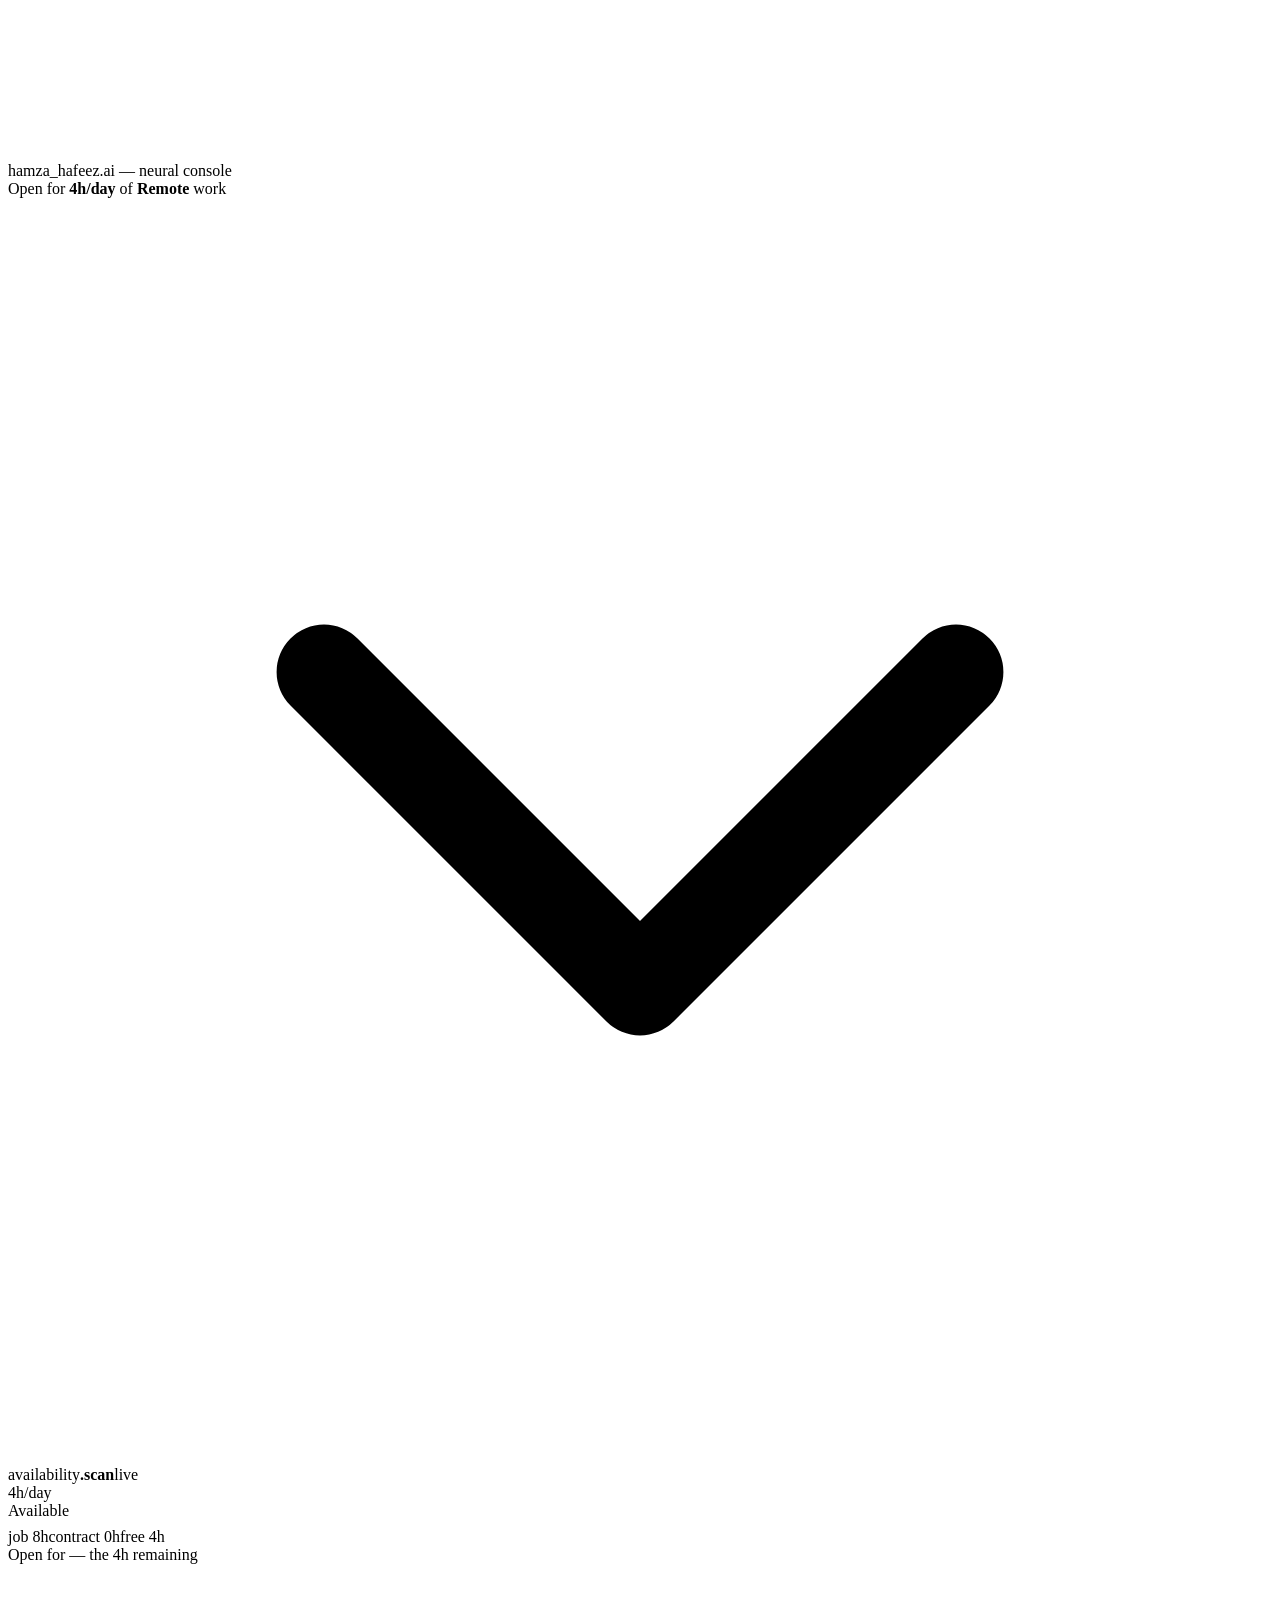
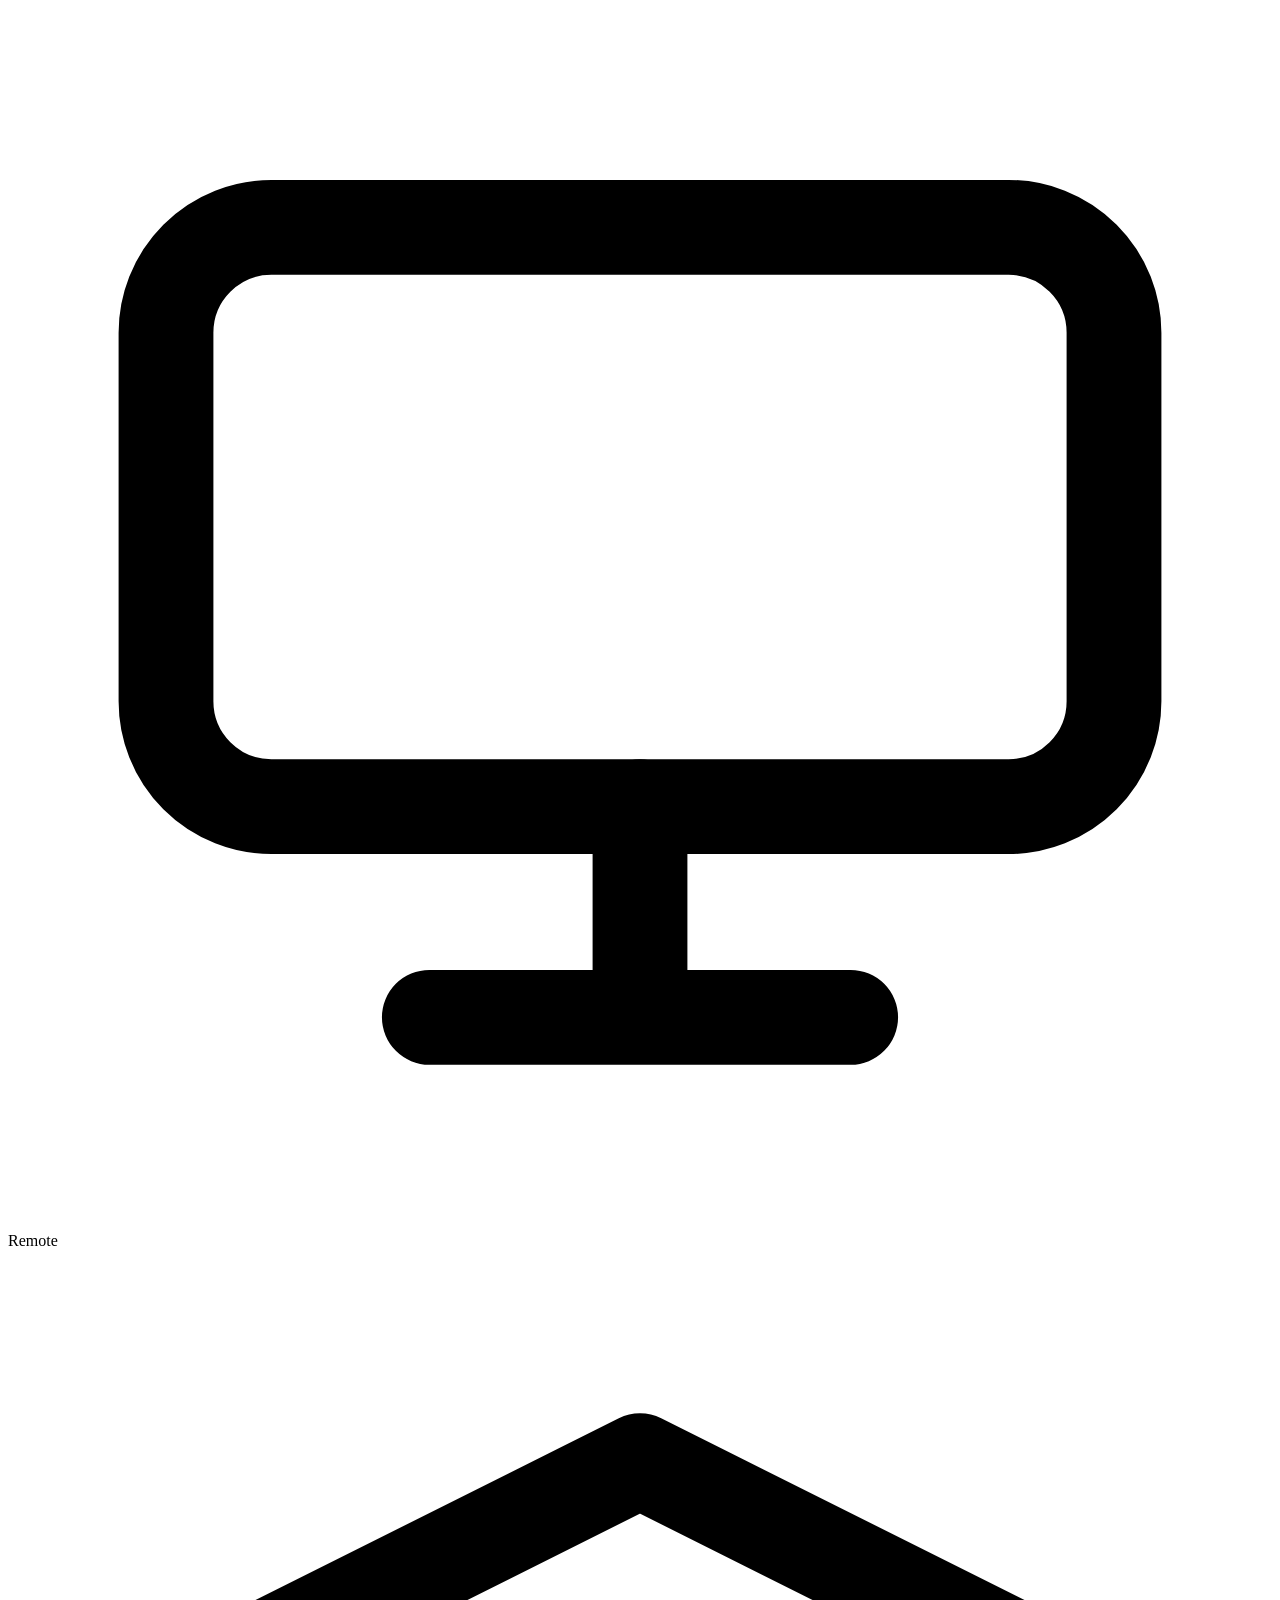
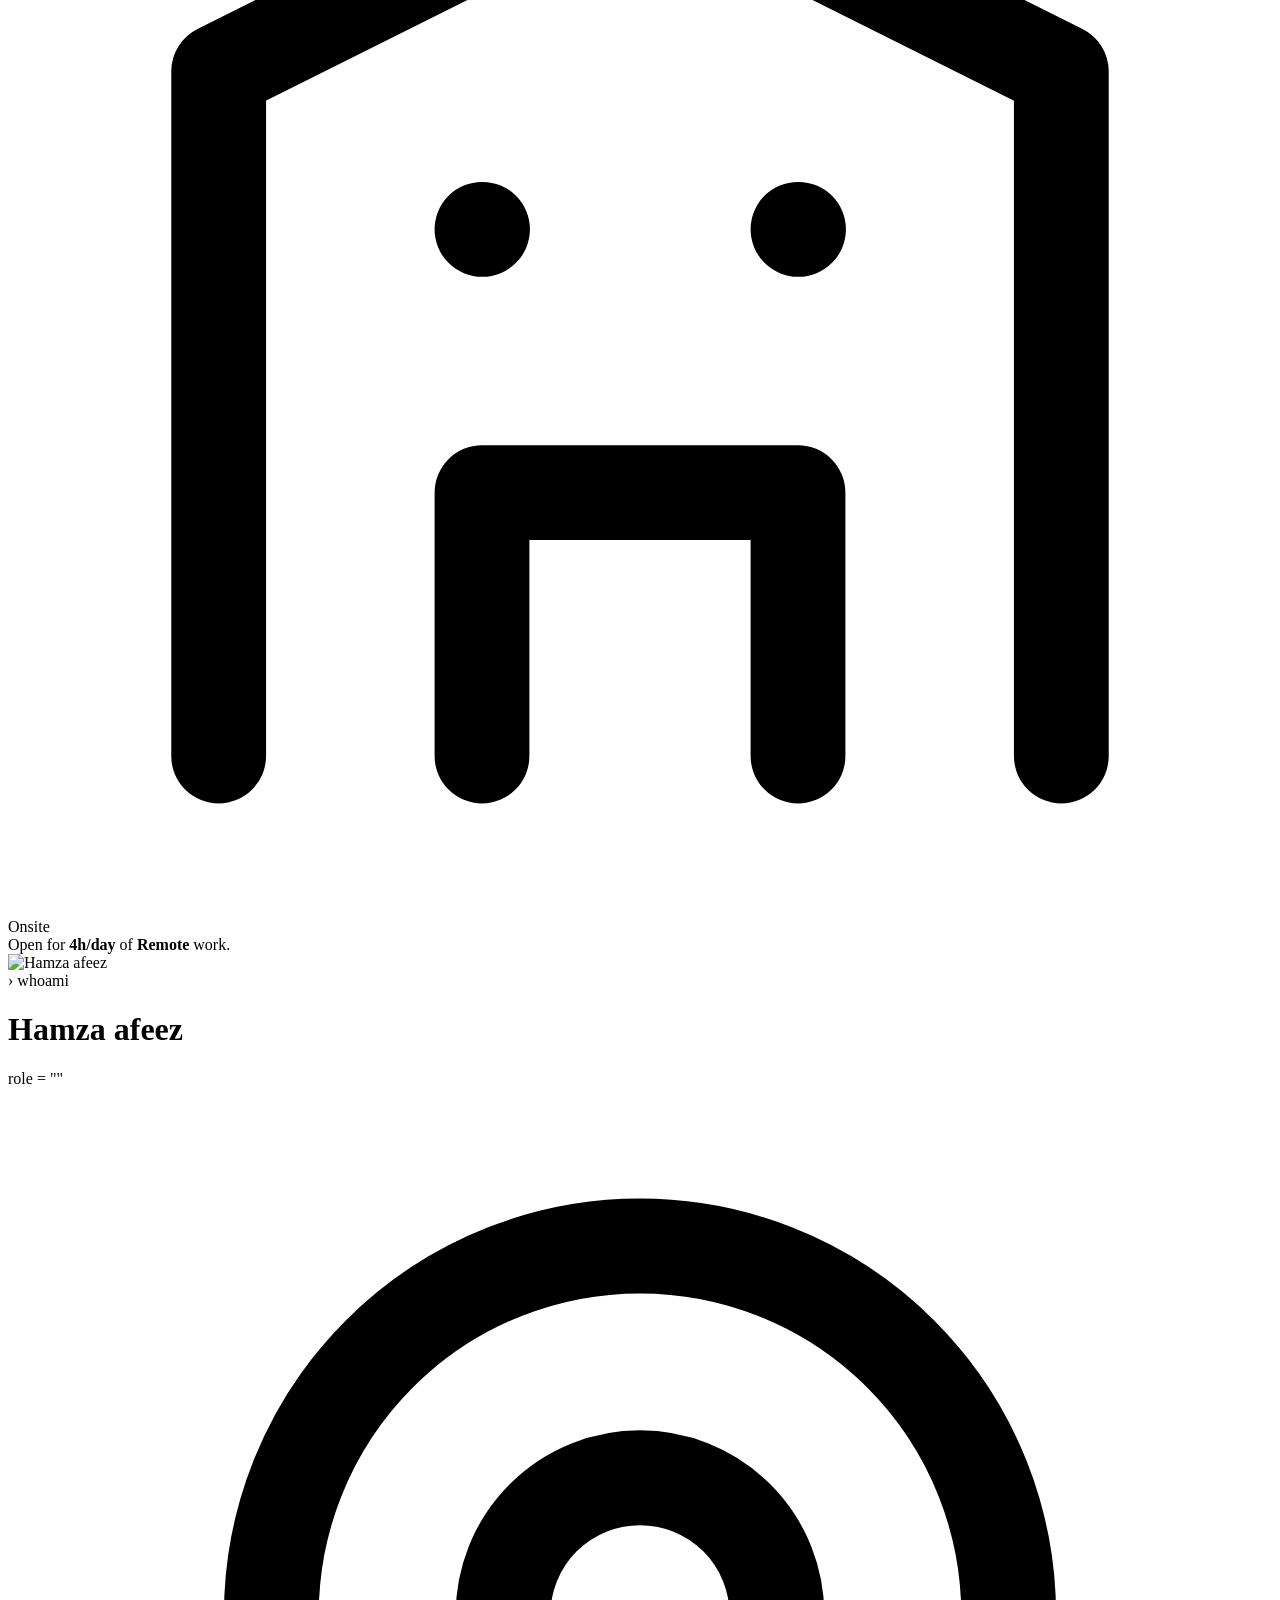
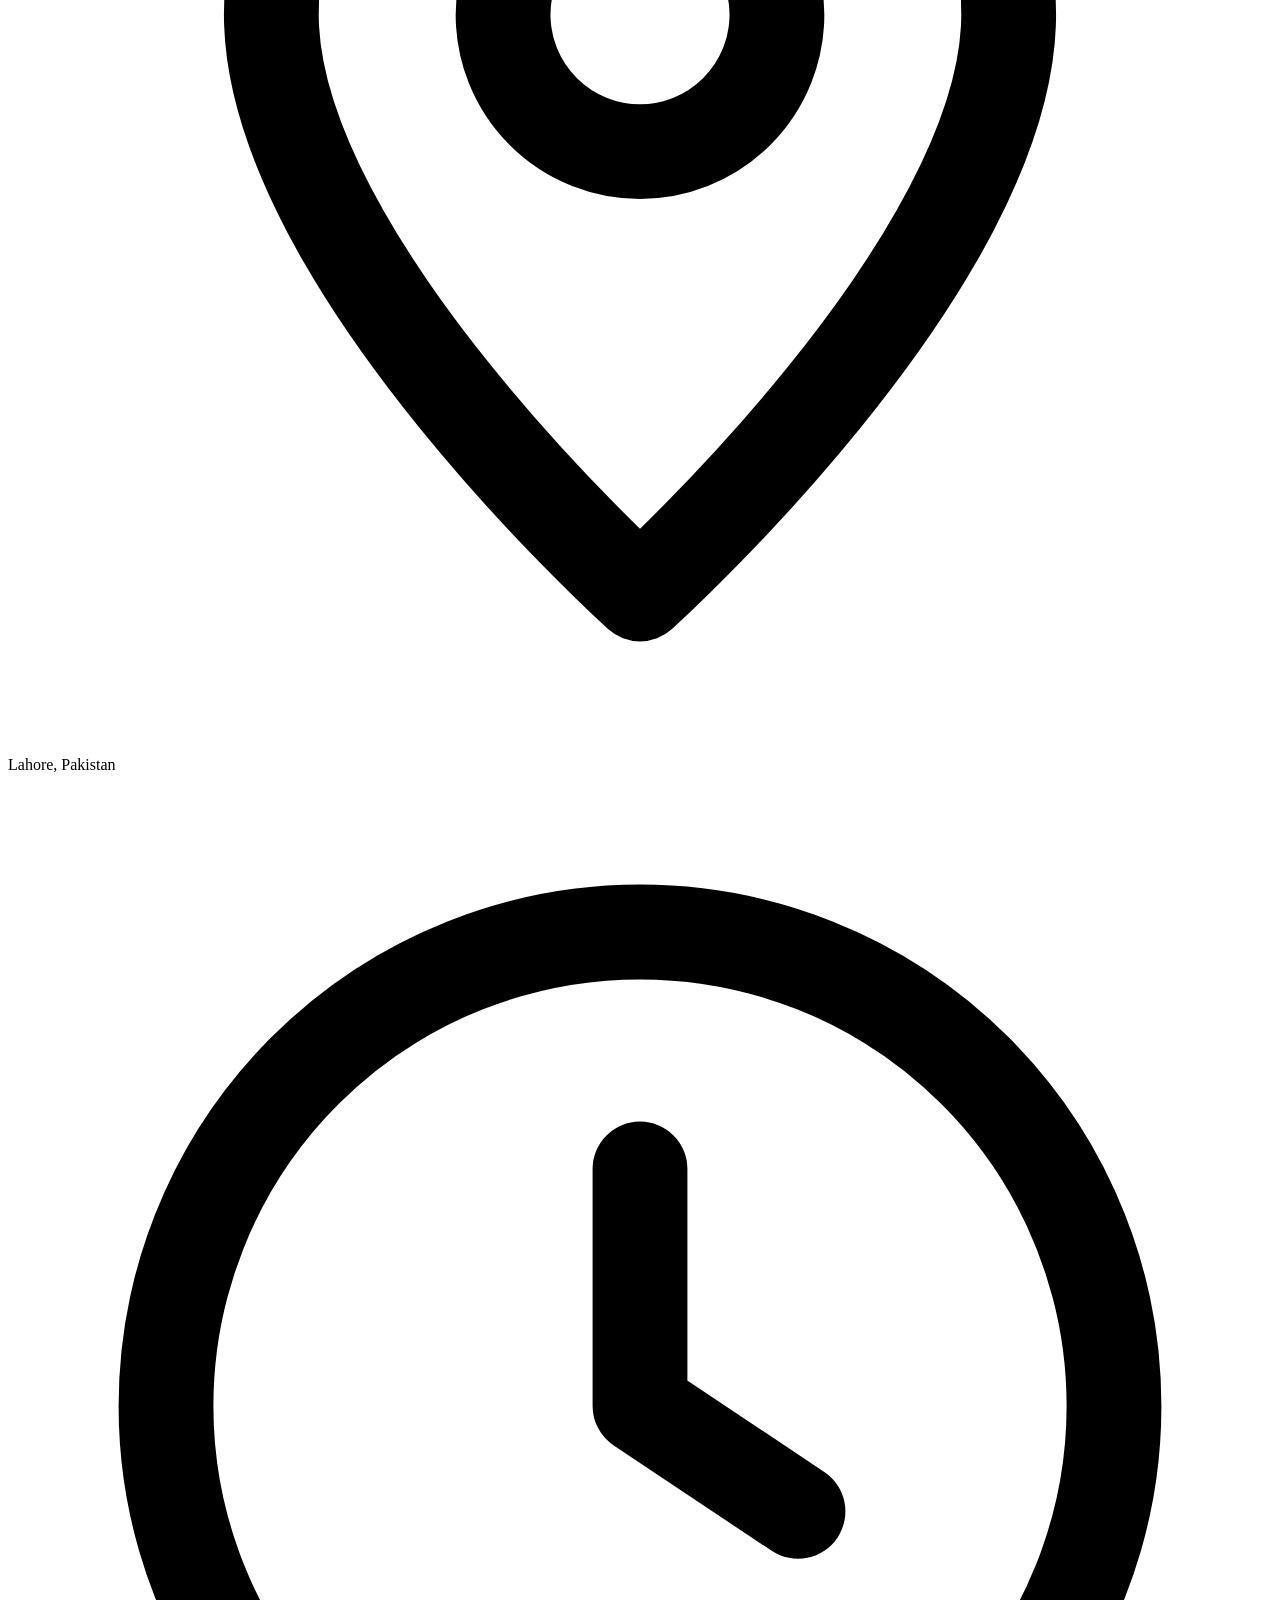
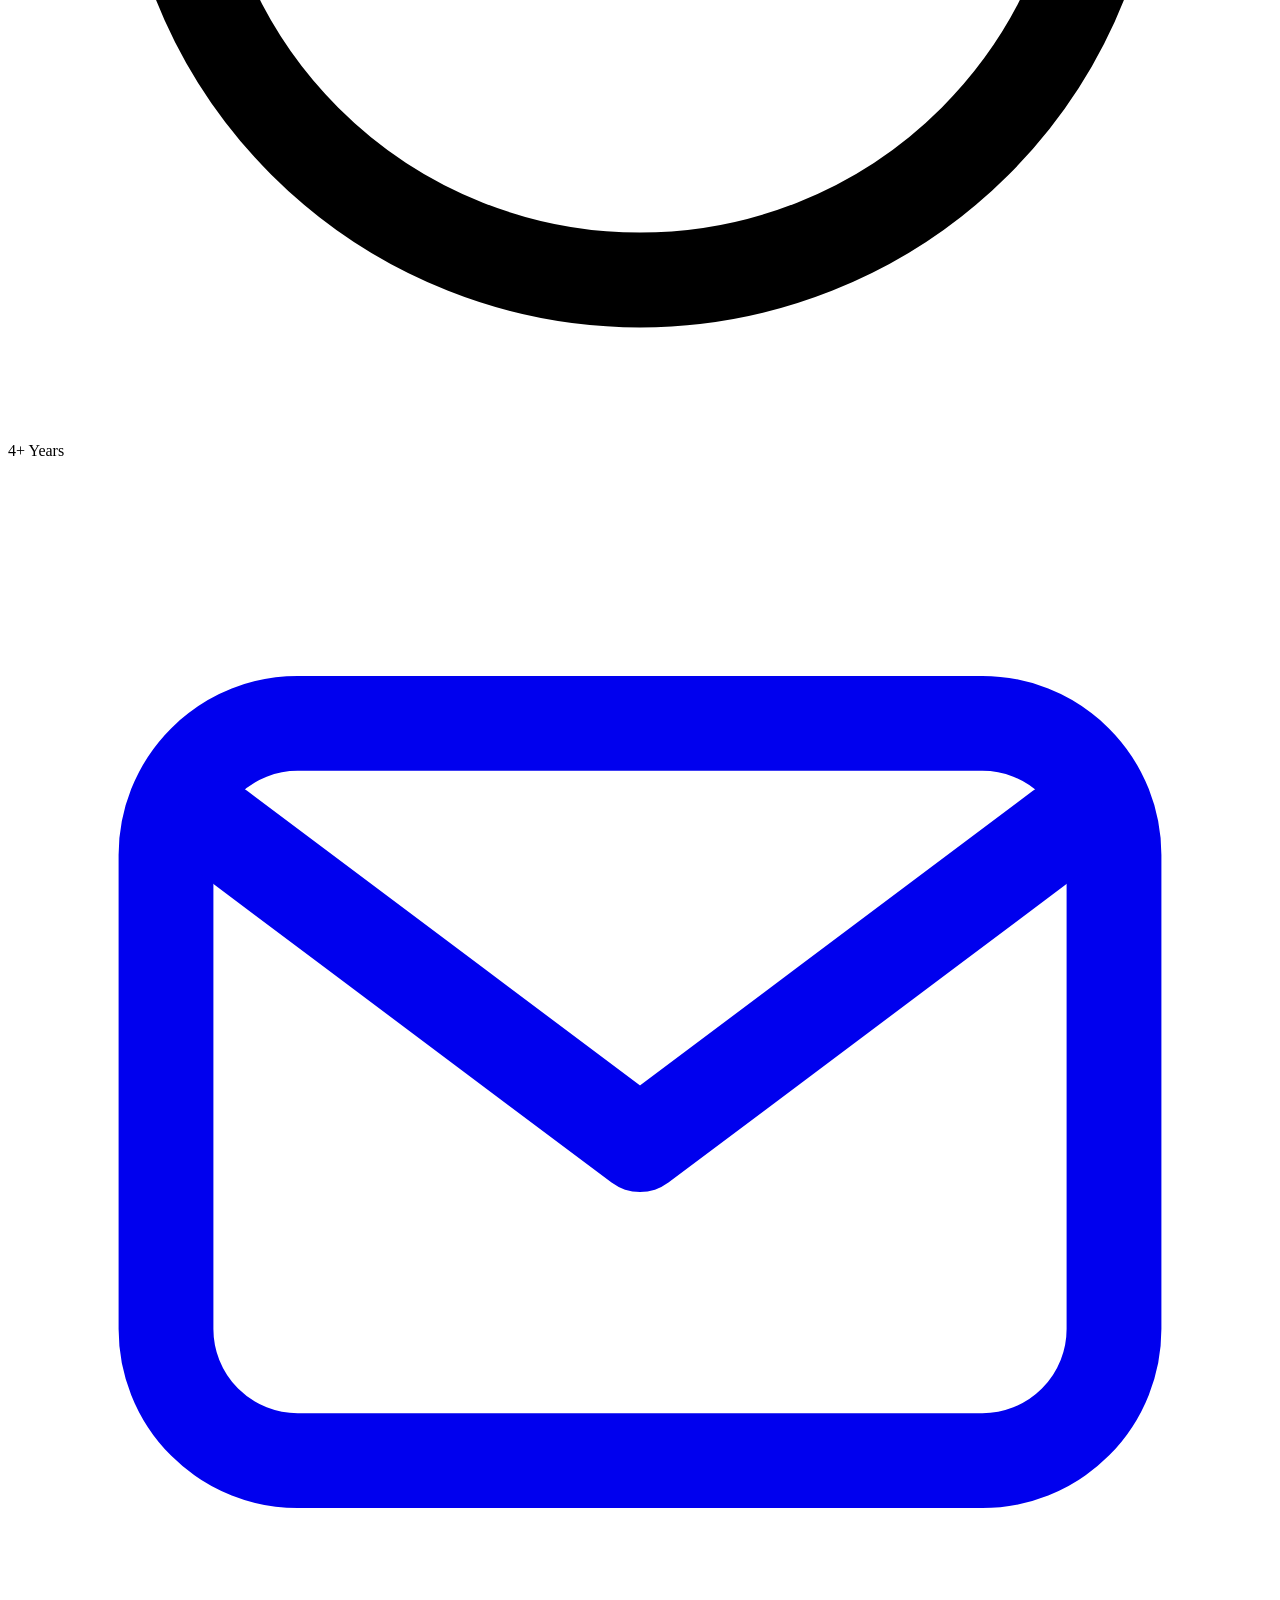
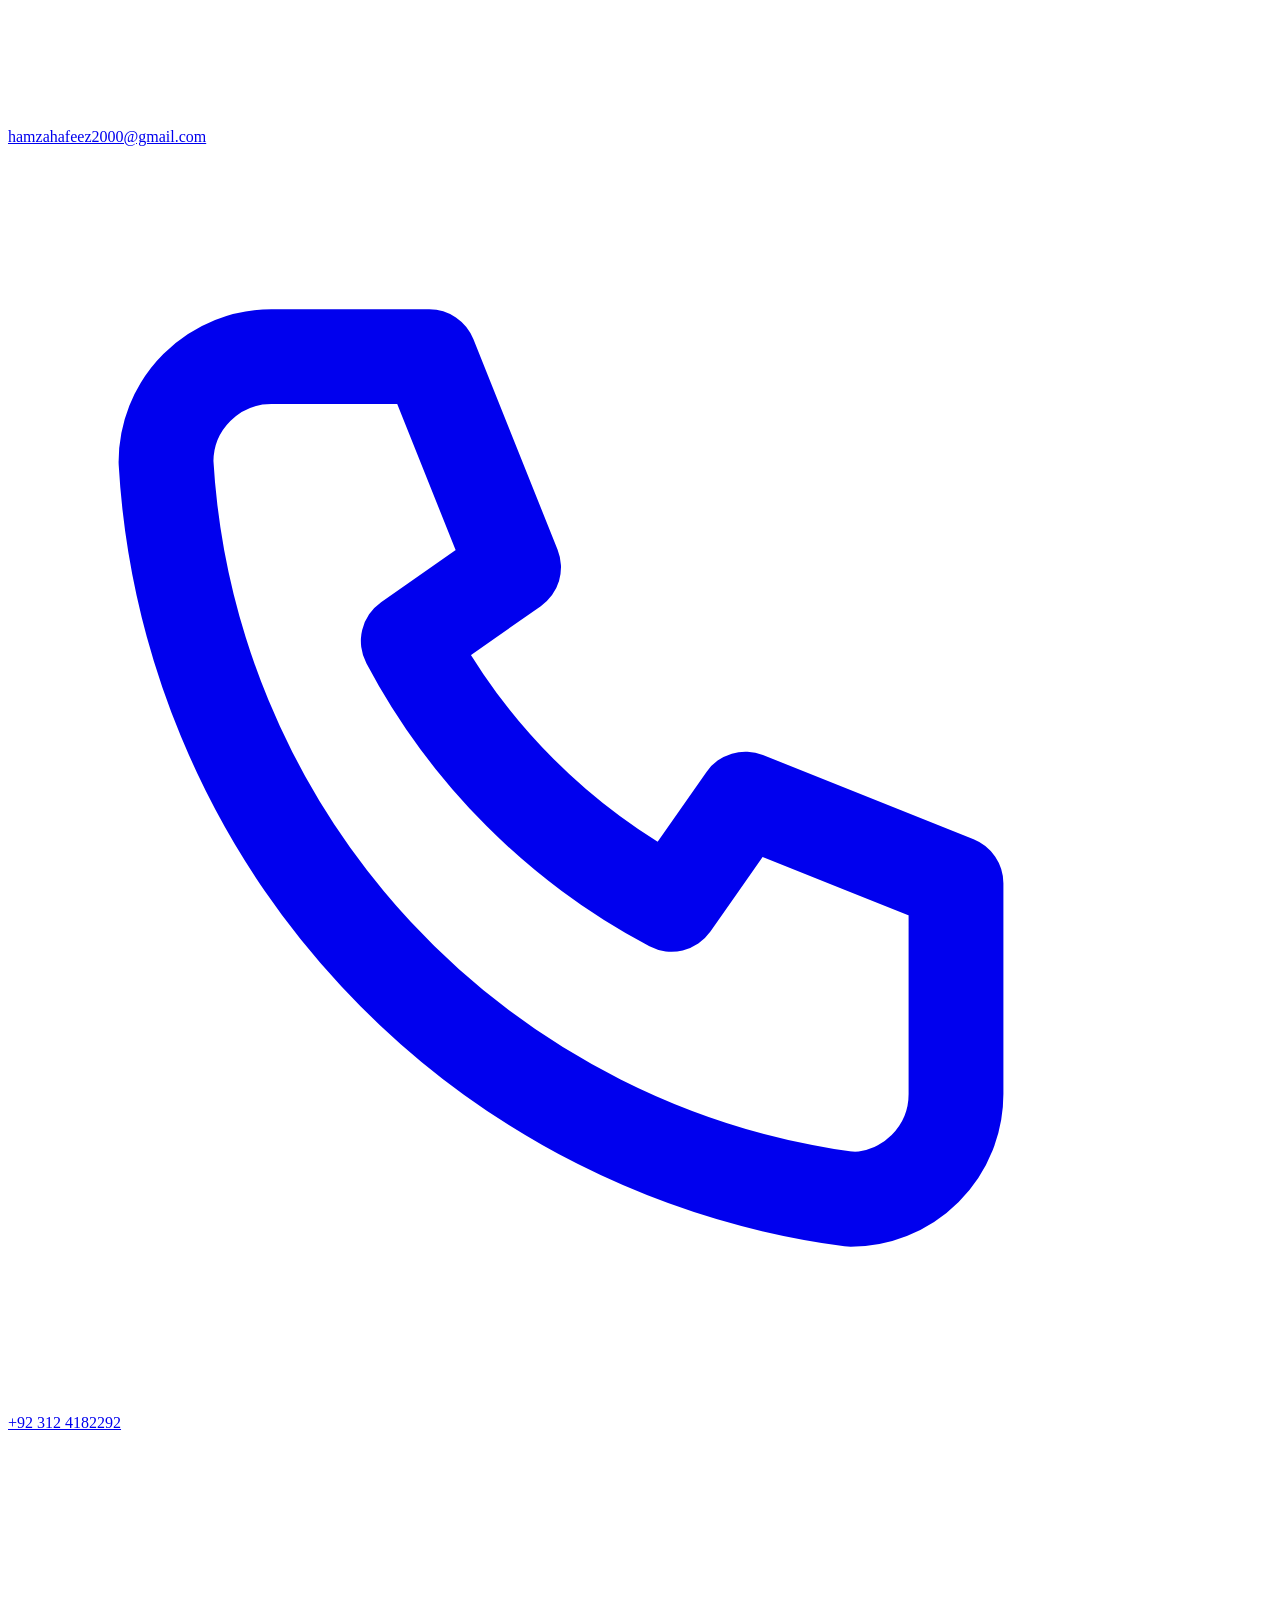
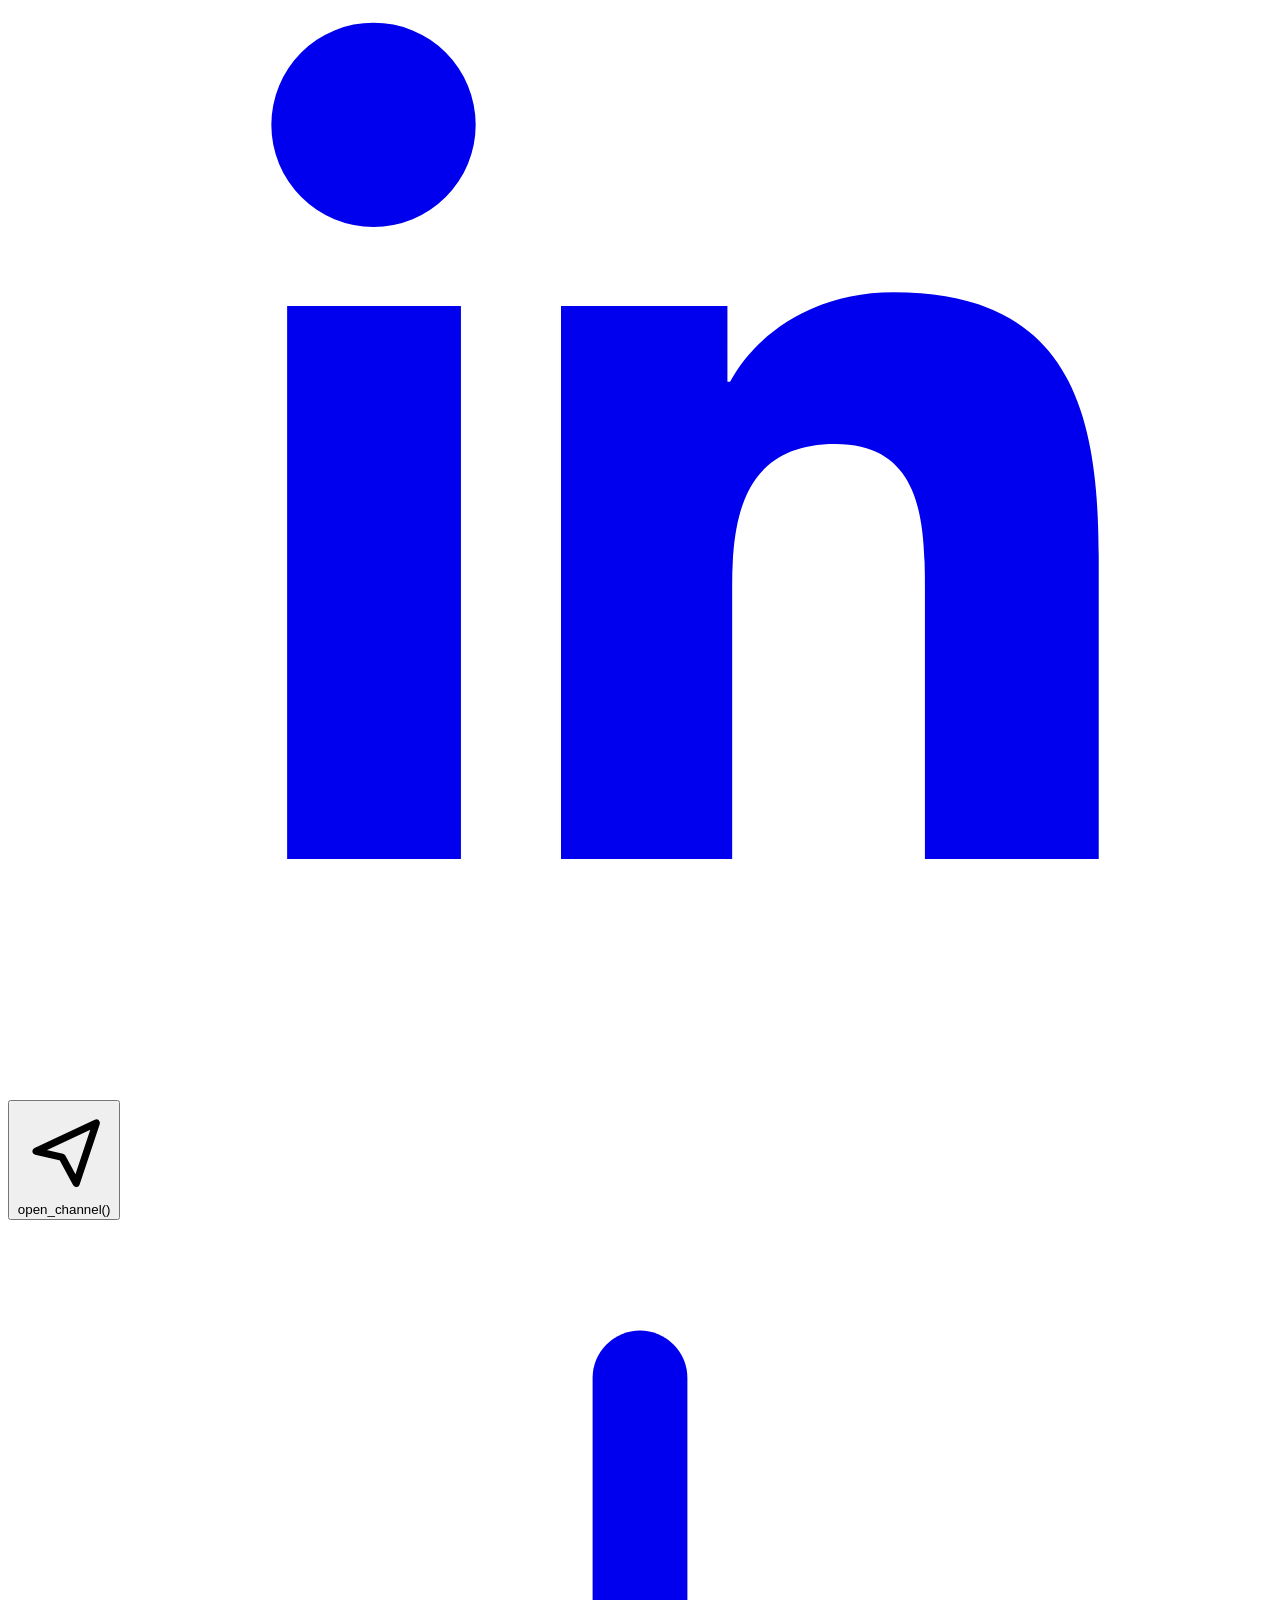
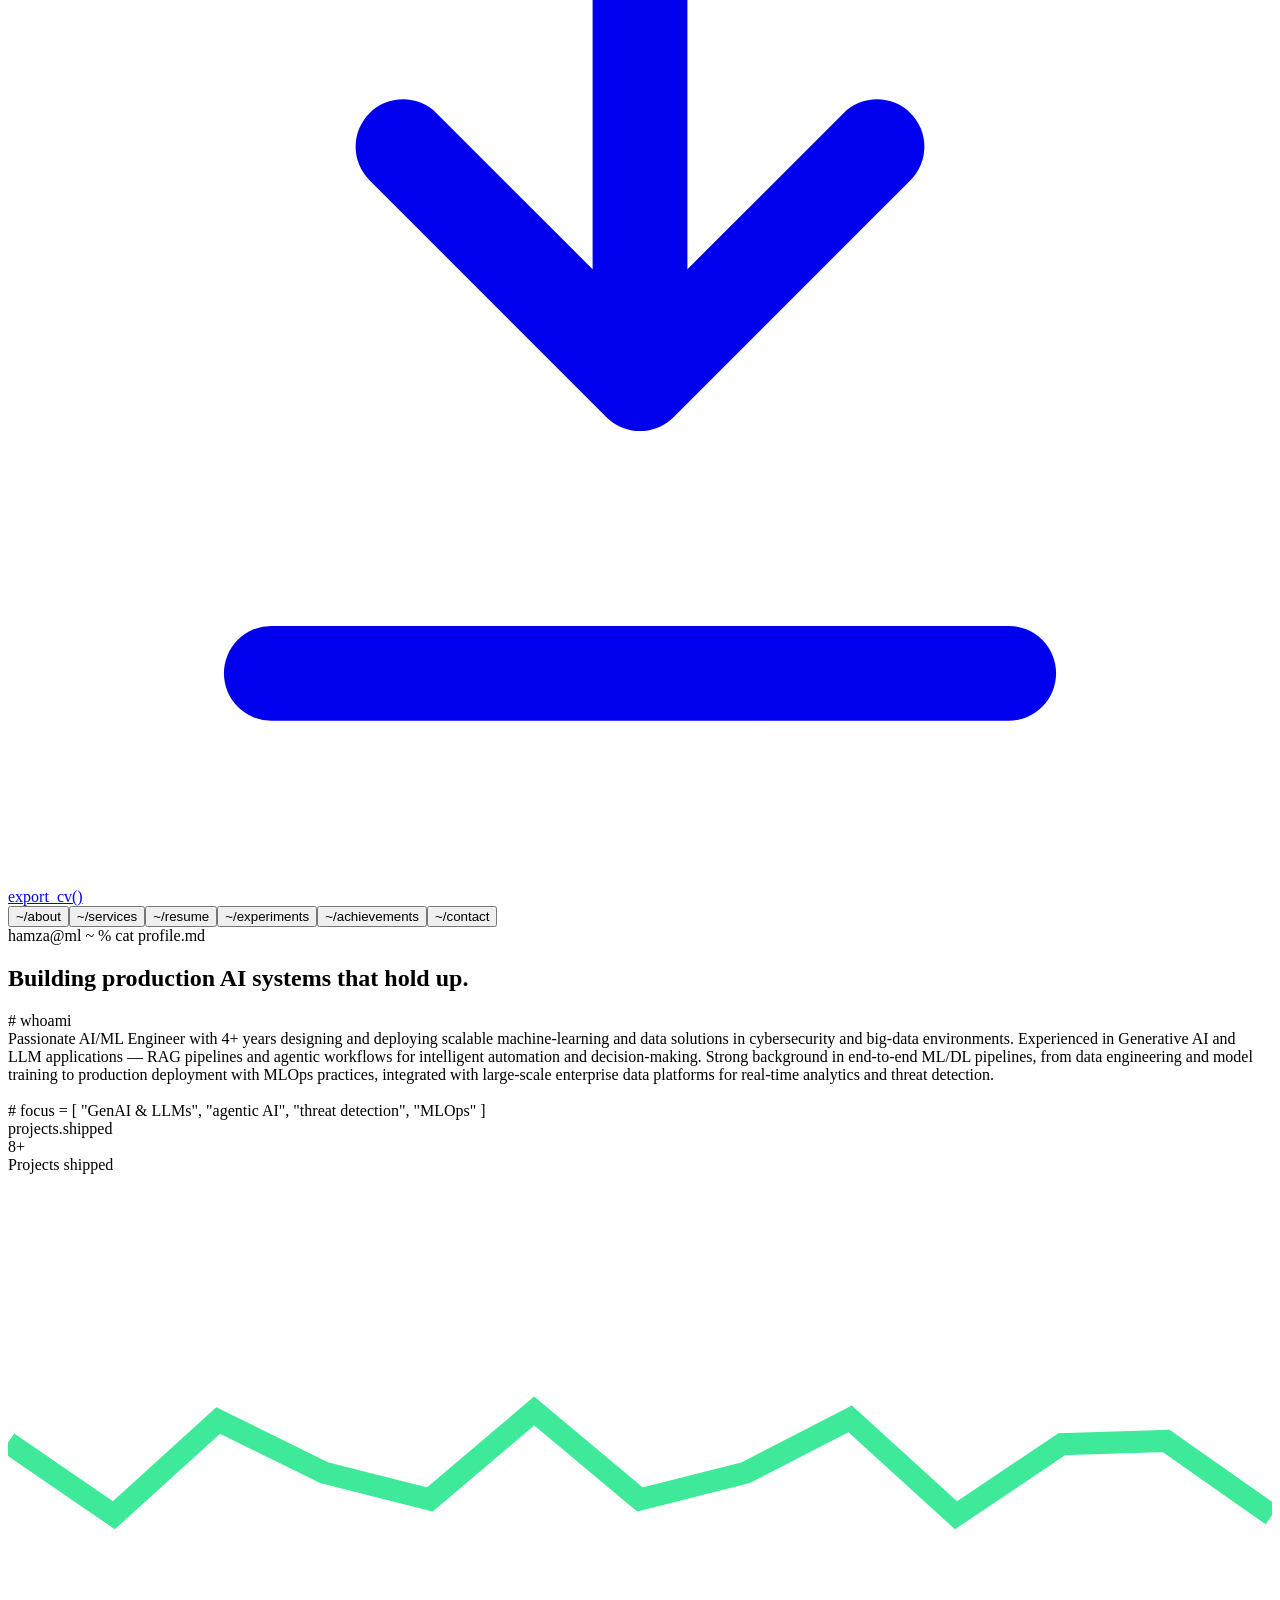
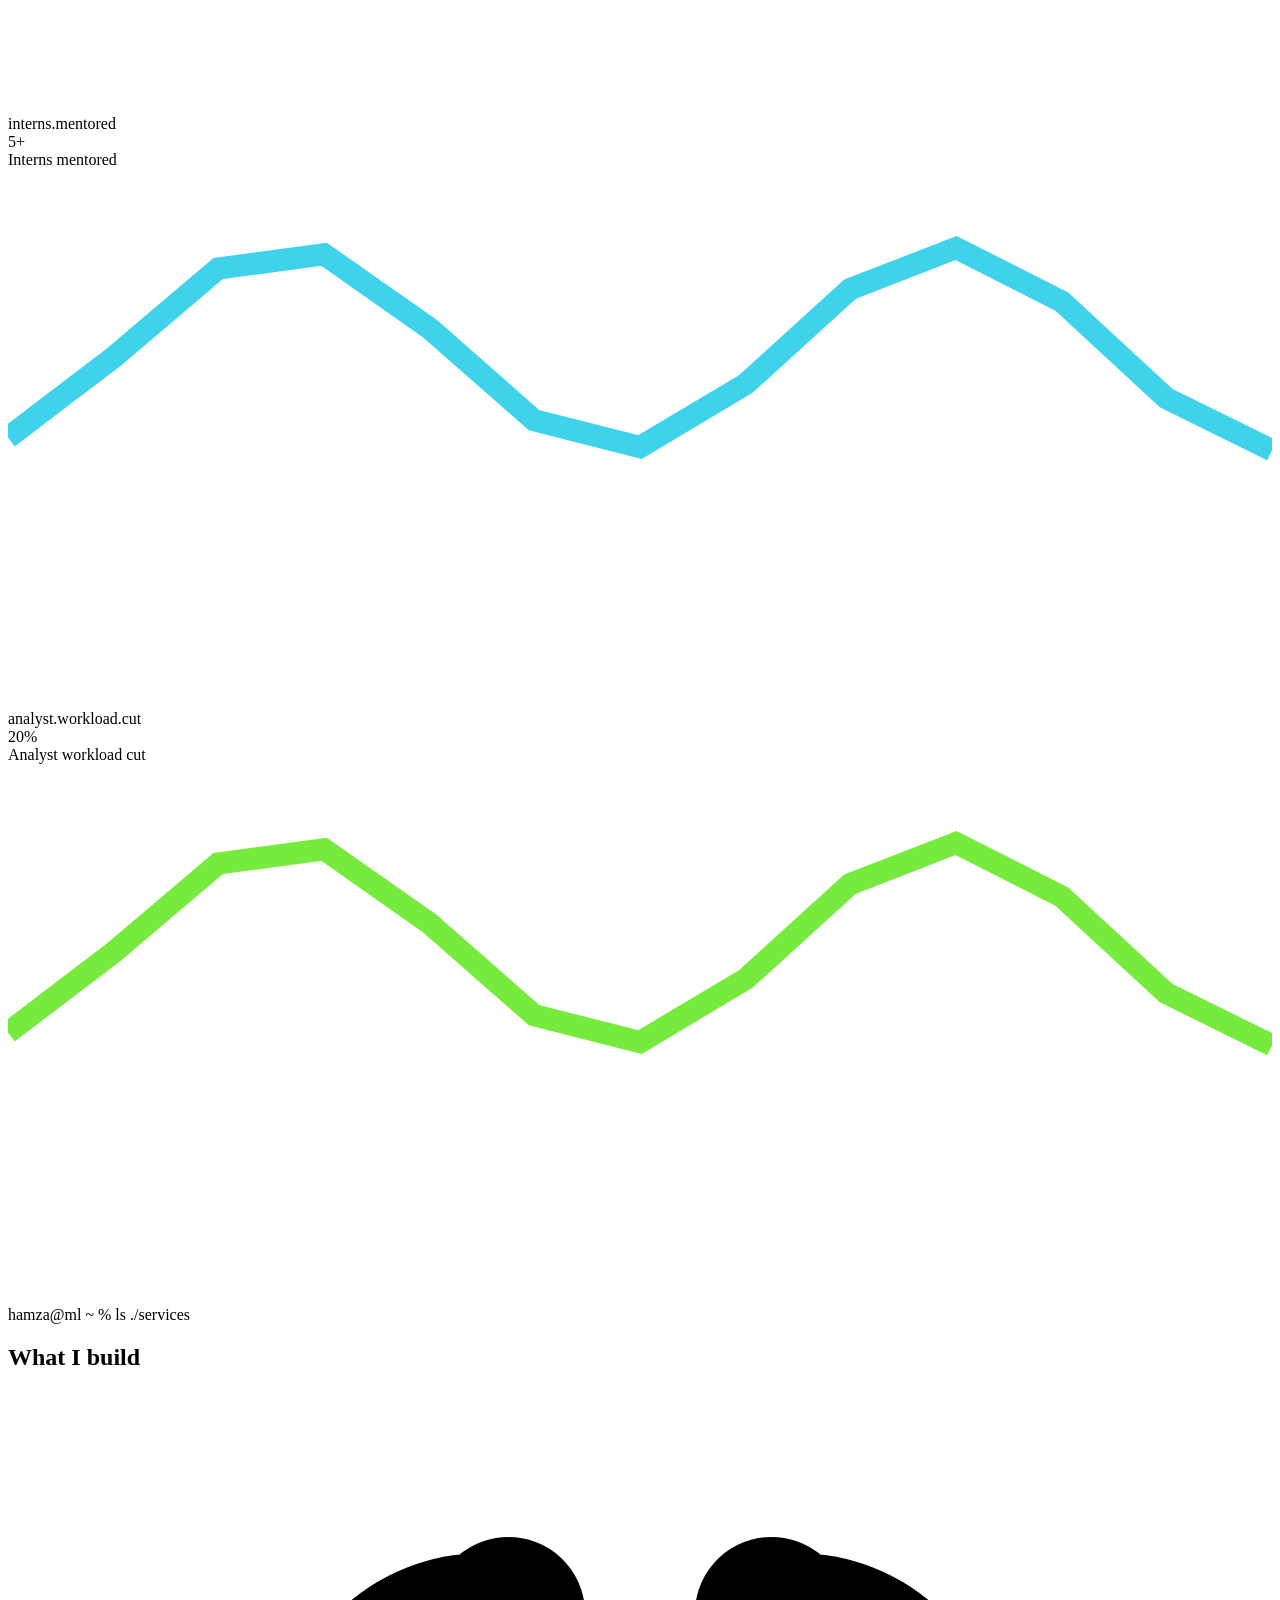
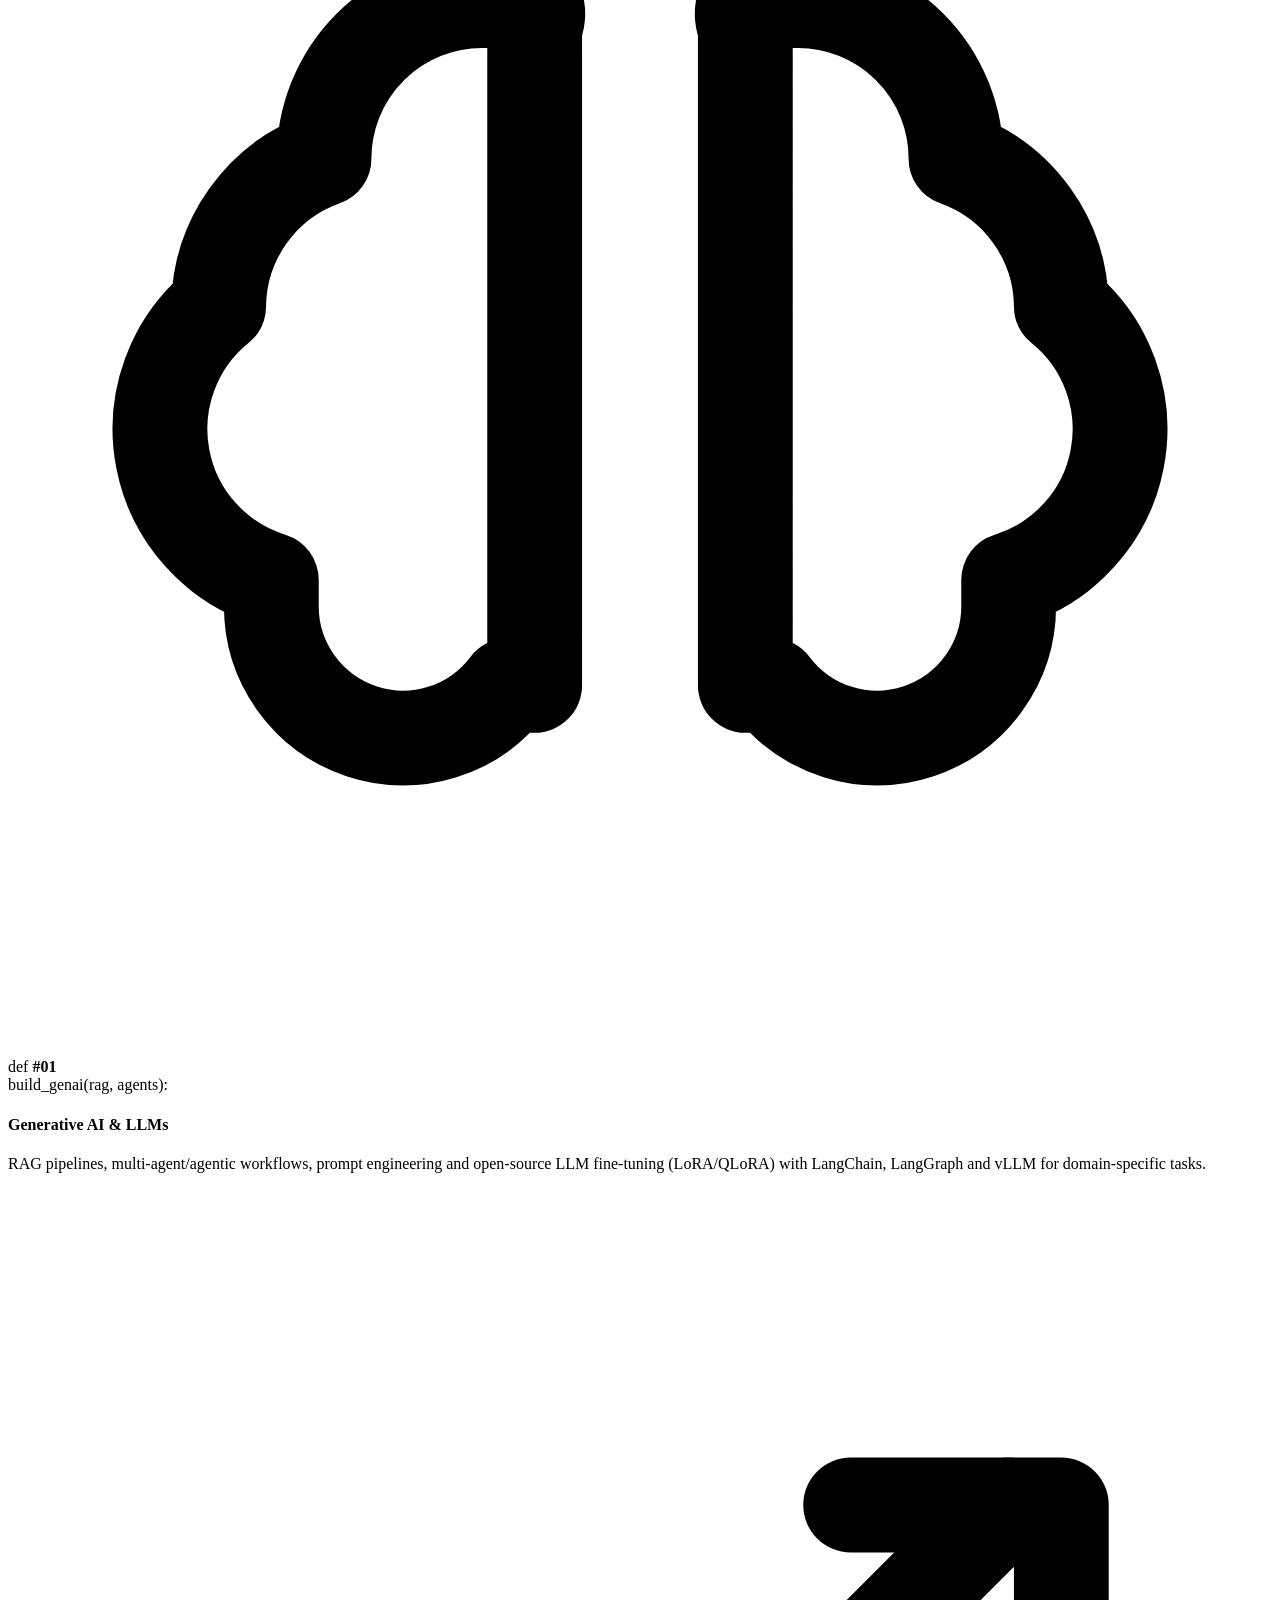
==== commit bfb34bd8: "publish 2026-06-07 11:57" ====
--- a/index.html
+++ b/index.html
@@ -1 +1 @@
-<!DOCTYPE html><!--hgssG2gKYhOX2_BdBClt1--><html lang="en" data-theme="dark" data-density="comfortable" style="--accent:#3ee08a;--accent-ink:#0d130f;--accent-text:#3ee08a"><head><meta charSet="utf-8"/><meta name="viewport" content="width=device-width, initial-scale=1"/><link rel="preload" as="image" href="/portfolio/avatar.jpg"/><link rel="stylesheet" href="/portfolio/_next/static/css/badce850cccdf581.css" data-precedence="next"/><link rel="preload" as="script" fetchPriority="low" href="/portfolio/_next/static/chunks/webpack-787bf990dc824ee1.js"/><script src="/portfolio/_next/static/chunks/c7879cf7-b5ab1053c1d9a2e7.js" async=""></script><script src="/portfolio/_next/static/chunks/131-dd83825a8c6b42e6.js" async=""></script><script src="/portfolio/_next/static/chunks/main-app-884f97f6c8b9f0c9.js" async=""></script><script src="/portfolio/_next/static/chunks/app/page-19e713ddcea13729.js" async=""></script><meta name="theme-color" content="#06090b"/><title>Hamza Hafeez — Neural Console · Availability</title><meta name="description" content="Hamza Hafeez — AI / ML Engineer. NEURAL // CONSOLE resume &amp; portfolio with a live availability meter."/><meta property="og:title" content="Hamza Hafeez — Neural Console"/><meta property="og:description" content="AI/ML Engineer · GenAI, MLOps, threat detection. Git-log resume, ML experiments, live availability."/><meta property="og:type" content="website"/><meta name="twitter:card" content="summary"/><meta name="twitter:title" content="Hamza Hafeez — Neural Console"/><meta name="twitter:description" content="AI/ML Engineer · GenAI, MLOps, threat detection. Git-log resume, ML experiments, live availability."/><script src="/portfolio/_next/static/chunks/polyfills-42372ed130431b0a.js" noModule=""></script></head><body><div hidden=""><!--$--><!--/$--></div><div id="root"><div class="stage"><canvas class="neural-canvas"></canvas><div class="console"><div class="bar"><div class="dots"><i></i><i></i><i></i></div><div class="path">hamza_hafeez.ai — neural console</div><div class="right"><div class="avail-pop" tabindex="0"><div class="avail-trigger"><span class="live"></span><span class="mini-bar" aria-hidden="true"><i style="width:66.66666666666666%;background:var(--c-job)"></i><i style="width:33.33333333333333%;background:var(--accent)"></i></span><span class="msg">Open for <b>4<!-- -->h/day</b> of <b>Remote</b> work</span><span class="chev"><svg viewBox="0 0 24 24" fill="none" stroke="currentColor" stroke-width="1.8" stroke-linecap="round" stroke-linejoin="round"><path d="m6 9 6 6 6-6"></path></svg></span></div><div class="avail-pop-panel"><div class="avail"><div class="avail-head"><span class="live"></span><span class="ttl">availability<b>.scan</b></span><span class="scan-now">live</span></div><div class="avail-body"><div class="avail-status is-open"><div class="free-n">4<span class="u">h/day</span></div><span class="badge">Available</span></div><div><div class="daybar"><span class="seg-job" style="width:66.66666666666666%"></span><span class="seg-free" style="width:33.33333333333333%"></span></div><div class="daybar-legend" style="margin-top:8px"><span><i class="i-job"></i>job <!-- -->8<!-- -->h</span><span><i class="i-contract"></i>contract <!-- -->0<!-- -->h</span><span><i class="i-free"></i>free <!-- -->4<!-- -->h</span></div></div><div class="avail-mode"><span class="ml">Open for — the <!-- -->4<!-- -->h remaining</span><div class="mode-chips"><span class="ro on"><svg viewBox="0 0 24 24" fill="none" stroke="currentColor" stroke-width="1.8" stroke-linecap="round" stroke-linejoin="round"><rect x="3" y="5" width="18" height="11" rx="2"></rect><path d="M8 20h8M12 16v4"></path></svg> Remote</span><span class="ro off"><svg viewBox="0 0 24 24" fill="none" stroke="currentColor" stroke-width="1.8" stroke-linecap="round" stroke-linejoin="round"><path d="M4 21V8l8-4 8 4v13"></path><path d="M9 21v-5h6v5"></path><path d="M9 11h.01M15 11h.01"></path></svg> Onsite</span></div><span class="avail-verdict">Open for <b>4<!-- -->h/day</b> of <b>Remote</b> work.</span></div></div></div></div></div></div></div><div class="hero"><div class="avatar"><div class="ring"></div><div class="ph"><img src="/portfolio/avatar.jpg" alt="Hamza Hafeez"/></div><div class="scan"></div></div><div class="hero-main"><div class="prompt"><span class="sym">›</span> <!-- -->whoami</div><h1 class="hero-name">Hamza Hafeez</h1><div class="typer-line"><span class="key">role =</span> <span class="typer">&quot;<!-- -->&quot;</span><span class="cursor"></span></div><div class="hero-meta" aria-label="contact coordinates"><span class="tag"><svg viewBox="0 0 24 24" fill="none" stroke="currentColor" stroke-width="1.8" stroke-linecap="round" stroke-linejoin="round"><path d="M12 21s-7-6.3-7-11a7 7 0 0 1 14 0c0 4.7-7 11-7 11Z"></path><circle cx="12" cy="10" r="2.6"></circle></svg> <!-- -->Lahore, Pakistan</span><span class="tag"><svg viewBox="0 0 24 24" fill="none" stroke="currentColor" stroke-width="1.8" stroke-linecap="round" stroke-linejoin="round"><circle cx="12" cy="12" r="9"></circle><path d="M12 7.5V12l3 2"></path></svg> <!-- -->4+ Years</span><a class="tag" href="mailto:hamzahafeez2000@gmail.com"><svg viewBox="0 0 24 24" fill="none" stroke="currentColor" stroke-width="1.8" stroke-linecap="round" stroke-linejoin="round"><rect x="3" y="5" width="18" height="14" rx="2.5"></rect><path d="m4 7 8 6 8-6"></path></svg> <!-- -->hamzahafeez2000@gmail.com</a><a class="tag" href="tel:+923124182292"><svg viewBox="0 0 24 24" fill="none" stroke="currentColor" stroke-width="1.8" stroke-linecap="round" stroke-linejoin="round"><path d="M5 4h3l1.6 4-2 1.4a12 12 0 0 0 5 5l1.4-2 4 1.6V18a2 2 0 0 1-2 2A15 15 0 0 1 3 6a2 2 0 0 1 2-2Z"></path></svg> <!-- -->+92 312 4182292</a></div></div><div class="hero-side"><div class="hero-social"><a href="https://www.linkedin.com/in/hamzahafeez" aria-label="linkedin" target="_blank" rel="noreferrer"><svg viewBox="0 0 24 24" fill="currentColor"><path d="M6.94 7.5a1.94 1.94 0 1 1 0-3.88 1.94 1.94 0 0 1 0 3.88ZM5.3 9h3.3v10.5H5.3V9Zm5.2 0h3.16v1.44h.05c.44-.83 1.5-1.7 3.1-1.7 3.3 0 3.9 2.18 3.9 5v5.76h-3.3v-5.1c0-1.22-.02-2.78-1.7-2.78-1.7 0-1.96 1.32-1.96 2.69v5.19H10.5V9Z"></path></svg></a></div><div class="hero-actions"><button class="hero-cta"><svg viewBox="0 0 24 24" fill="none" stroke="currentColor" stroke-width="1.8" stroke-linecap="round" stroke-linejoin="round"><path d="M5 12 20 5l-5 15-3.5-6.5L5 12Z"></path></svg> <!-- -->open_channel()</button><a class="hero-cta ghost mono" href="/portfolio/cv.pdf" download=""><svg viewBox="0 0 24 24" fill="none" stroke="currentColor" stroke-width="1.8" stroke-linecap="round" stroke-linejoin="round"><path d="M12 3v11"></path><path d="m7.5 10 4.5 4.5 4.5-4.5"></path><path d="M5 20h14"></path></svg> <!-- -->export_cv()</a></div></div></div><div class="tabs"><button class="active"><span class="dotmark"></span>~/about</button><button class=""><span class="dotmark"></span>~/services</button><button class=""><span class="dotmark"></span>~/resume</button><button class=""><span class="dotmark"></span>~/experiments</button><button class=""><span class="dotmark"></span>~/achievements</button><button class=""><span class="dotmark"></span>~/contact</button></div><div class="viewport"><section class="section" id="about"><div class="anim"><div class="sec-head"><div class="cmd"><span class="p">hamza@ml</span><span class="c"> ~ % </span>cat profile.md</div><h2 class="sec-title">Building production <span class="hl">AI systems</span> that hold up.</h2></div><div class="bio-block"><span class="comment"># <!-- -->whoami</span><br/>Passionate AI/ML Engineer with 4+ years designing and deploying scalable machine-learning and data solutions in cybersecurity and big-data environments. Experienced in Generative AI and LLM applications — RAG pipelines and agentic workflows for intelligent automation and decision-making. Strong background in end-to-end ML/DL pipelines, from data engineering and model training to production deployment with MLOps practices, integrated with large-scale enterprise data platforms for real-time analytics and threat detection.<br/><br/><span class="comment"># <!-- -->focus</span> = [ <span> <span class="str">&quot;<!-- -->GenAI &amp; LLMs<!-- -->&quot;</span></span><span>, <span class="str">&quot;<!-- -->agentic AI<!-- -->&quot;</span></span><span>, <span class="str">&quot;<!-- -->threat detection<!-- -->&quot;</span></span><span>, <span class="str">&quot;<!-- -->MLOps<!-- -->&quot;</span></span> ]</div><div class="metrics"><div class="card metric"><div class="mtop"><span class="key">projects.shipped</span></div><div class="num">8<span class="u">+</span></div><div class="lbl">Projects shipped</div><svg class="mspark" viewBox="0 0 80 34" preserveAspectRatio="none"><path d="M0.0 17.0 L6.7 21.6 L13.3 15.6 L20.0 18.9 L26.7 20.6 L33.3 15.0 L40.0 20.6 L46.7 18.9 L53.3 15.5 L60.0 21.6 L66.7 17.1 L73.3 16.9 L80.0 21.6" fill="none" stroke="hsl(152 80% 58%)" stroke-width="1.4"></path></svg></div><div class="card metric"><div class="mtop"><span class="key">interns.mentored</span></div><div class="num">5<span class="u">+</span></div><div class="lbl">Interns mentored</div><svg class="mspark" viewBox="0 0 80 34" preserveAspectRatio="none"><path d="M0.0 17.0 L6.7 11.9 L13.3 6.3 L20.0 5.4 L26.7 10.1 L33.3 15.9 L40.0 17.6 L46.7 13.6 L53.3 7.6 L60.0 5.0 L66.7 8.4 L73.3 14.5 L80.0 17.8" fill="none" stroke="hsl(188 80% 58%)" stroke-width="1.4"></path></svg></div><div class="card metric"><div class="mtop"><span class="key">analyst.workload.cut</span></div><div class="num">20<span class="u">%</span></div><div class="lbl">Analyst workload cut</div><svg class="mspark" viewBox="0 0 80 34" preserveAspectRatio="none"><path d="M0.0 17.0 L6.7 11.9 L13.3 6.3 L20.0 5.4 L26.7 10.1 L33.3 15.9 L40.0 17.6 L46.7 13.6 L53.3 7.6 L60.0 5.0 L66.7 8.4 L73.3 14.5 L80.0 17.8" fill="none" stroke="hsl(100 80% 58%)" stroke-width="1.4"></path></svg></div></div></div></section><section class="section" id="services"><div class="anim"><div class="sec-head"><div class="cmd"><span class="p">hamza@ml</span><span class="c"> ~ % </span>ls ./services</div><h2 class="sec-title">What I <span class="hl">build</span></h2></div><div class="grid cols-2 stagger"><div class="card fn-card"><div class="ico"><svg viewBox="0 0 24 24" fill="none" stroke="currentColor" stroke-width="1.8" stroke-linecap="round" stroke-linejoin="round"><path d="M9 4a3 3 0 0 0-3 3 3 3 0 0 0-2 2.8A3 3 0 0 0 5 15v.5A2.5 2.5 0 0 0 9.5 17H10V4.5A.5.5 0 0 0 9 4Zm6 0a3 3 0 0 1 3 3 3 3 0 0 1 2 2.8A3 3 0 0 1 19 15v.5A2.5 2.5 0 0 1 14.5 17H14V4.5A.5.5 0 0 1 15 4Z"></path></svg></div><div class="ix">def <b>#<!-- -->01</b></div><div class="sig"><span class="fn">build_genai</span>(<span class="arg">rag, agents</span>):</div><h4>Generative AI &amp; LLMs</h4><p>RAG pipelines, multi-agent/agentic workflows, prompt engineering and open-source LLM fine-tuning (LoRA/QLoRA) with LangChain, LangGraph and vLLM for domain-specific tasks.</p></div><div class="card fn-card"><div class="ico"><svg viewBox="0 0 24 24" fill="none" stroke="currentColor" stroke-width="1.8" stroke-linecap="round" stroke-linejoin="round"><path d="M4 15l5-5 3 3 7-7"></path><path d="M16 6h4v4"></path></svg></div><div class="ix">def <b>#<!-- -->02</b></div><div class="sig"><span class="fn">detect</span>(<span class="arg">logs, users</span>):</div><h4>ML &amp; Anomaly Detection</h4><p>UEBA, network-threat and malware detection with classical ML and deep learning (PyOD/DeepOD), tuned and validated for real-world security workloads.</p></div><div class="card fn-card"><div class="ico"><svg viewBox="0 0 24 24" fill="none" stroke="currentColor" stroke-width="1.8" stroke-linecap="round" stroke-linejoin="round"><path d="M4 20V4M4 20h16"></path><rect x="7" y="11" width="3" height="6" rx="1"></rect><rect x="12" y="7" width="3" height="10" rx="1"></rect><rect x="17" y="13" width="3" height="4" rx="1"></rect></svg></div><div class="ix">def <b>#<!-- -->03</b></div><div class="sig"><span class="fn">build_pipeline</span>(<span class="arg">sources</span>):</div><h4>Data Engineering &amp; ETL</h4><p>Scalable batch and real-time pipelines with Apache Spark, Airflow, Kafka and the ELK stack for threat detection, log ingestion and analytics.</p></div><div class="card fn-card"><div class="ico"><svg viewBox="0 0 24 24" fill="none" stroke="currentColor" stroke-width="1.8" stroke-linecap="round" stroke-linejoin="round"><path d="M12 3c3 2.4 4.5 5.4 4.5 9 0 1.6-.3 3-1 4.2L12 21l-3.5-4.8c-.7-1.2-1-2.6-1-4.2C7.5 8.4 9 5.4 12 3Z"></path><circle cx="12" cy="11" r="1.8"></circle></svg></div><div class="ix">def <b>#<!-- -->04</b></div><div class="sig"><span class="fn">deploy</span>(<span class="arg">model, env</span>):</div><h4>MLOps &amp; Deployment</h4><p>Containerized models with Docker, CI/CD, MLflow, monitoring and Azure ML — reproducible, environment-consistent, production-ready deployments.</p></div></div></div></section><section class="section" id="resume"><div class="anim"><div class="sec-head"><div class="cmd"><span class="p">hamza@ml</span><span class="c"> ~ % </span>git log --career</div><h2 class="sec-title">Commit <span class="hl">history</span></h2></div><div class="grid cols-2" style="margin-bottom:var(--gap)"><div class="card"><div class="git-head"><svg viewBox="0 0 24 24" fill="none" stroke="currentColor" stroke-width="1.8" stroke-linecap="round" stroke-linejoin="round" style="width:15px;height:15px;color:var(--accent)"><rect x="3" y="7" width="18" height="13" rx="2"></rect><path d="M8 7V5a2 2 0 0 1 2-2h4a2 2 0 0 1 2 2v2"></path></svg> <span>branch <span class="branch">experience</span></span></div><div class="commits"><div class="commit" tabindex="0"><span class="hash">c3aa1d4</span><span class="when">Apr 2022 — Present</span><div class="role">Sr. ML Engineer &amp; Active Team Lead</div><div class="org">@ <!-- -->Ebryx, Pakistan</div><div class="desc"><ul class="desc-list"><li>Developed a fully agentic, multi-agent SOC automation system that autonomously performs alert triage, generates and executes investigation plans, and delivers final verdicts — reducing human analyst workload by 20%.</li><li>Led the design and development of end-to-end ML pipelines for cybersecurity (data analysis, feature engineering, training, deployment, monitoring); architected an ML engine supporting traditional ML and LLM-based applications, fine-tuning open-source LLMs for domain-specific tasks.</li><li>Built UEBA and network-security models to detect anomalous user behavior and network threats using machine learning and deep learning.</li><li>Developed and optimized AI-powered tools using LangChain and LLMs for smart document search and contextual retrieval (RAG); optimized inference and deployed solutions for real-world use cases.</li><li>Designed scalable batch and real-time data pipelines for threat detection using Apache Spark and Airflow (ETL), with Kafka, Logstash and Filebeat for streaming log ingestion; event-driven automation with Node-RED.</li><li>Built real-time, interactive dashboards with Streamlit and Apache Superset to visualize threats, anomalies and data insights for operational teams.</li><li>Deployed ML solutions in Jupyter and standalone Python environments; containerized applications with Docker for reproducible, environment-consistent deployments.</li><li>Collaborated with cybersecurity domain experts to generate high-quality labeled datasets, and mentored 5+ interns while supervising multiple undergraduate Final Year Projects.</li></ul></div></div><div class="commit" tabindex="0"><span class="hash">1288866</span><span class="when">Dec 2018 — Jul 2019</span><div class="role">Research Assistant &amp; ML Developer</div><div class="org">@ <!-- -->IGNITE National ICT R&amp;D Project, COMSATS Islamabad</div><div class="desc"><ul class="desc-list"><li>Designed and implemented a prototype testbed for hospital data management using biomedical wireless sensor networks, supporting real-time health monitoring and data acquisition.</li><li>Developed and trained machine-learning models to predict personalized medication recommendations from patient symptoms, enabling data-driven decision support in healthcare.</li></ul></div></div><div class="commit" tabindex="0"><span class="hash">ea2c57d</span><span class="when">2017 — 2018</span><div class="role">Android Developer (Remote)</div><div class="org">@ <!-- -->Talentbase</div><div class="desc"><ul class="desc-list"><li>Developed an Android biometric-enrollment application for a pension system, enabling secure pension disbursement and accountability for retired employees.</li><li>Integrated the DigitalPersona U4500 fingerprint scanner using native SDKs, enhancing accuracy and speed of biometric data capture.</li></ul></div></div><div class="commit" tabindex="0"><span class="hash">d5e7b49</span><span class="when">2016 — 2020</span><div class="role">Freelance Software Developer</div><div class="org">@ <!-- -->Freelancer / Fiverr</div><div class="desc"><ul class="desc-list"><li>Delivered various client projects — Android apps, full-stack web applications and IoT solutions — tailored to diverse business requirements.</li></ul></div></div></div></div><div class="card"><div class="git-head"><svg viewBox="0 0 24 24" fill="none" stroke="currentColor" stroke-width="1.8" stroke-linecap="round" stroke-linejoin="round" style="width:15px;height:15px;color:var(--accent)"><path d="M12 5 2 9l10 4 10-4-10-4Z"></path><path d="M6 11v4c0 1.2 2.7 2.5 6 2.5s6-1.3 6-2.5v-4"></path></svg> <span>branch <span class="branch">education</span></span></div><div class="commits"><div class="commit" tabindex="0"><span class="hash">814adb3</span><span class="when">2019 — 2022</span><div class="role">MS Computer Science</div><div class="org">@ <!-- -->COMSATS University, Lahore</div><div class="desc"><ul class="desc-list"><li>CGPA 3.37.</li><li>Thesis: Urdu short paraphrase / text-reuse detection at sentence level (published in ACM TALLIP, 2023).</li></ul></div></div><div class="commit" tabindex="0"><span class="hash">b2c9a33</span><span class="when">2013 — 2016</span><div class="role">BS Software Engineering</div><div class="org">@ <!-- -->UBIT, University of Karachi</div><div class="desc"><ul class="desc-list"><li>CGPA 2.98.</li></ul></div></div></div></div></div><div class="card"><div class="git-head"><svg viewBox="0 0 24 24" fill="none" stroke="currentColor" stroke-width="1.8" stroke-linecap="round" stroke-linejoin="round" style="width:15px;height:15px;color:var(--accent)"><path d="M4 20V4M4 20h16"></path><rect x="7" y="11" width="3" height="6" rx="1"></rect><rect x="12" y="7" width="3" height="10" rx="1"></rect><rect x="17" y="13" width="3" height="4" rx="1"></rect></svg> <span><span class="branch">./skills --verbose</span></span></div><div class="grid cols-2" style="gap:0 var(--gap)"><div><div class="skill"><div class="srow"><span class="nm">Python</span><span class="pc">95<!-- -->%</span></div><div class="bar-track"><i style="width:0"></i></div></div><div class="skill"><div class="srow"><span class="nm">Generative AI / LLMs (RAG, LangChain)</span><span class="pc">90<!-- -->%</span></div><div class="bar-track"><i style="width:0"></i></div></div><div class="skill"><div class="srow"><span class="nm">PyTorch / TensorFlow</span><span class="pc">85<!-- -->%</span></div><div class="bar-track"><i style="width:0"></i></div></div><div class="skill"><div class="srow"><span class="nm">Data Engineering (Spark/Airflow/Kafka)</span><span class="pc">85<!-- -->%</span></div><div class="bar-track"><i style="width:0"></i></div></div><div class="skill"><div class="srow"><span class="nm">MLOps (Docker/MLflow/CI-CD)</span><span class="pc">80<!-- -->%</span></div><div class="bar-track"><i style="width:0"></i></div></div></div><div><div class="srow mono" style="font-size:12.5px;color:var(--ink-3);margin-bottom:12px">requirements.txt</div><div class="stack"><span class="t">Python</span><span class="t">PyTorch</span><span class="t">TensorFlow</span><span class="t">scikit-learn</span><span class="t">Hugging Face</span><span class="t">LangChain</span><span class="t">LangGraph</span><span class="t">vLLM</span><span class="t">RAG</span><span class="t">Milvus</span><span class="t">ChromaDB</span><span class="t">Elasticsearch</span><span class="t">Spark</span><span class="t">Airflow</span><span class="t">Kafka</span><span class="t">Docker</span><span class="t">MLflow</span><span class="t">FastAPI</span></div></div></div></div></div></section><section class="section" id="work"><div class="anim"><div class="sec-head"><div class="cmd"><span class="p">hamza@ml</span><span class="c"> ~ % </span>python run_experiments.py</div><h2 class="sec-title">Selected <span class="hl">experiments</span></h2></div><div class="flags"><button class="on">All</button><button class="">GenAI</button><button class="">ML</button><button class="">Data Eng</button><button class="">Security</button></div><div class="ds-grid stagger"><div class="ds"><div class="plot" style="background:radial-gradient(120% 120% at 15% 0%, hsl(158 55% 14%), hsl(158 50% 7%))"><svg viewBox="0 0 100 60" preserveAspectRatio="none"><path d="M0.0 32.5 L12.5 27.2 L25.0 38.0 L37.5 55.6 L50.0 65.6 L62.5 59.2 L75.0 40.2 L87.5 21.8 L100.0 16.8 L100 60 L0 60 Z" fill="hsl(158 82% 60%)" opacity=".1"></path><path d="M0.0 32.5 L12.5 27.2 L25.0 38.0 L37.5 55.6 L50.0 65.6 L62.5 59.2 L75.0 40.2 L87.5 21.8 L100.0 16.8" fill="none" stroke="hsl(158 82% 60%)" stroke-width="1.6"></path><circle cx="0" cy="32.49186987639598" r="1.5" fill="hsl(158 82% 60%)"></circle><circle cx="12.5" cy="27.181593651237044" r="1.5" fill="hsl(158 82% 60%)"></circle><circle cx="25" cy="38.00466233553286" r="1.5" fill="hsl(158 82% 60%)"></circle><circle cx="37.5" cy="55.63522322837582" r="1.5" fill="hsl(158 82% 60%)"></circle><circle cx="50" cy="65.5956492432812" r="1.5" fill="hsl(158 82% 60%)"></circle><circle cx="62.5" cy="59.21291845342485" r="1.5" fill="hsl(158 82% 60%)"></circle><circle cx="75" cy="40.18218417580589" r="1.5" fill="hsl(158 82% 60%)"></circle><circle cx="87.5" cy="21.77035660951806" r="1.5" fill="hsl(158 82% 60%)"></circle><circle cx="100" cy="16.77596969337876" r="1.5" fill="hsl(158 82% 60%)"></circle></svg></div><div class="body"><div class="top"><span class="cat">GenAI</span><span class="open"><svg viewBox="0 0 24 24" fill="none" stroke="currentColor" stroke-width="1.8" stroke-linecap="round" stroke-linejoin="round"><path d="M9 5H5v4M15 5h4v4M15 19h4v-4M9 19H5v-4"></path></svg></span></div><h4>AI-Powered SOC Platform</h4><div class="runline"><span class="ok">●</span> <!-- -->run finished · acc<!-- --> <!-- -->0.929</div></div></div><div class="ds"><div class="plot" style="background:radial-gradient(120% 120% at 15% 0%, hsl(268 55% 14%), hsl(268 50% 7%))"><svg viewBox="0 0 100 60" preserveAspectRatio="none"><rect x="0" y="0" width="9.2" height="9.2" fill="hsl(268 82% 60%)" opacity="0.3383062629774213"></rect><rect x="10" y="0" width="9.2" height="9.2" fill="hsl(268 82% 60%)" opacity="0.7325344367697836"></rect><rect x="20" y="0" width="9.2" height="9.2" fill="hsl(268 82% 60%)" opacity="0.8422475988790393"></rect><rect x="30" y="0" width="9.2" height="9.2" fill="hsl(268 82% 60%)" opacity="0.34158534824848175"></rect><rect x="40" y="0" width="9.2" height="9.2" fill="hsl(268 82% 60%)" opacity="0.3407744235172868"></rect><rect x="50" y="0" width="9.2" height="9.2" fill="hsl(268 82% 60%)" opacity="0.4038330203667283"></rect><rect x="60" y="0" width="9.2" height="9.2" fill="hsl(268 82% 60%)" opacity="0.3414997623115778"></rect><rect x="70" y="0" width="9.2" height="9.2" fill="hsl(268 82% 60%)" opacity="0.27445604398846624"></rect><rect x="80" y="0" width="9.2" height="9.2" fill="hsl(268 82% 60%)" opacity="0.5038930845260621"></rect><rect x="90" y="0" width="9.2" height="9.2" fill="hsl(268 82% 60%)" opacity="0.18330931149423124"></rect><rect x="0" y="10" width="9.2" height="9.2" fill="hsl(268 82% 60%)" opacity="0.5969041443243623"></rect><rect x="10" y="10" width="9.2" height="9.2" fill="hsl(268 82% 60%)" opacity="0.6871126652508974"></rect><rect x="20" y="10" width="9.2" height="9.2" fill="hsl(268 82% 60%)" opacity="0.20982450477778913"></rect><rect x="30" y="10" width="9.2" height="9.2" fill="hsl(268 82% 60%)" opacity="0.38935904938727617"></rect><rect x="40" y="10" width="9.2" height="9.2" fill="hsl(268 82% 60%)" opacity="0.6388782468438149"></rect><rect x="50" y="10" width="9.2" height="9.2" fill="hsl(268 82% 60%)" opacity="0.6227733631432056"></rect><rect x="60" y="10" width="9.2" height="9.2" fill="hsl(268 82% 60%)" opacity="0.16344770088791846"></rect><rect x="70" y="10" width="9.2" height="9.2" fill="hsl(268 82% 60%)" opacity="0.37518929287791253"></rect><rect x="80" y="10" width="9.2" height="9.2" fill="hsl(268 82% 60%)" opacity="0.7781319283694029"></rect><rect x="90" y="10" width="9.2" height="9.2" fill="hsl(268 82% 60%)" opacity="0.6641253304481507"></rect><rect x="0" y="20" width="9.2" height="9.2" fill="hsl(268 82% 60%)" opacity="0.30295081164687876"></rect><rect x="10" y="20" width="9.2" height="9.2" fill="hsl(268 82% 60%)" opacity="0.8103531655669213"></rect><rect x="20" y="20" width="9.2" height="9.2" fill="hsl(268 82% 60%)" opacity="0.533019784539938"></rect><rect x="30" y="20" width="9.2" height="9.2" fill="hsl(268 82% 60%)" opacity="0.6643659586831927"></rect><rect x="40" y="20" width="9.2" height="9.2" fill="hsl(268 82% 60%)" opacity="0.37971305817365647"></rect><rect x="50" y="20" width="9.2" height="9.2" fill="hsl(268 82% 60%)" opacity="0.2260318436473608"></rect><rect x="60" y="20" width="9.2" height="9.2" fill="hsl(268 82% 60%)" opacity="0.7726996416971088"></rect><rect x="70" y="20" width="9.2" height="9.2" fill="hsl(268 82% 60%)" opacity="0.8664349387213588"></rect><rect x="80" y="20" width="9.2" height="9.2" fill="hsl(268 82% 60%)" opacity="0.71515201728791"></rect><rect x="90" y="20" width="9.2" height="9.2" fill="hsl(268 82% 60%)" opacity="0.7767615445703269"></rect><rect x="0" y="30" width="9.2" height="9.2" fill="hsl(268 82% 60%)" opacity="0.12074780415743588"></rect><rect x="10" y="30" width="9.2" height="9.2" fill="hsl(268 82% 60%)" opacity="0.20569135088473559"></rect><rect x="20" y="30" width="9.2" height="9.2" fill="hsl(268 82% 60%)" opacity="0.3851731979101896"></rect><rect x="30" y="30" width="9.2" height="9.2" fill="hsl(268 82% 60%)" opacity="0.3347623432800174"></rect><rect x="40" y="30" width="9.2" height="9.2" fill="hsl(268 82% 60%)" opacity="0.46413548428565266"></rect><rect x="50" y="30" width="9.2" height="9.2" fill="hsl(268 82% 60%)" opacity="0.6821480623260141"></rect><rect x="60" y="30" width="9.2" height="9.2" fill="hsl(268 82% 60%)" opacity="0.44599658090621236"></rect><rect x="70" y="30" width="9.2" height="9.2" fill="hsl(268 82% 60%)" opacity="0.7600512715801597"></rect><rect x="80" y="30" width="9.2" height="9.2" fill="hsl(268 82% 60%)" opacity="0.6205884040147066"></rect><rect x="90" y="30" width="9.2" height="9.2" fill="hsl(268 82% 60%)" opacity="0.6988398997858167"></rect><rect x="0" y="40" width="9.2" height="9.2" fill="hsl(268 82% 60%)" opacity="0.8369939838349819"></rect><rect x="10" y="40" width="9.2" height="9.2" fill="hsl(268 82% 60%)" opacity="0.16805920645594596"></rect><rect x="20" y="40" width="9.2" height="9.2" fill="hsl(268 82% 60%)" opacity="0.5092436645925045"></rect><rect x="30" y="40" width="9.2" height="9.2" fill="hsl(268 82% 60%)" opacity="0.4965113076195121"></rect><rect x="40" y="40" width="9.2" height="9.2" fill="hsl(268 82% 60%)" opacity="0.668230135627091"></rect><rect x="50" y="40" width="9.2" height="9.2" fill="hsl(268 82% 60%)" opacity="0.2829925632849336"></rect><rect x="60" y="40" width="9.2" height="9.2" fill="hsl(268 82% 60%)" opacity="0.33892922185361385"></rect><rect x="70" y="40" width="9.2" height="9.2" fill="hsl(268 82% 60%)" opacity="0.5686670572310686"></rect><rect x="80" y="40" width="9.2" height="9.2" fill="hsl(268 82% 60%)" opacity="0.7138956247642636"></rect><rect x="90" y="40" width="9.2" height="9.2" fill="hsl(268 82% 60%)" opacity="0.16390077628195285"></rect><rect x="0" y="50" width="9.2" height="9.2" fill="hsl(268 82% 60%)" opacity="0.5262561955302953"></rect><rect x="10" y="50" width="9.2" height="9.2" fill="hsl(268 82% 60%)" opacity="0.4471425399929285"></rect><rect x="20" y="50" width="9.2" height="9.2" fill="hsl(268 82% 60%)" opacity="0.30629282601177693"></rect><rect x="30" y="50" width="9.2" height="9.2" fill="hsl(268 82% 60%)" opacity="0.2686539654433727"></rect><rect x="40" y="50" width="9.2" height="9.2" fill="hsl(268 82% 60%)" opacity="0.2549772548303008"></rect><rect x="50" y="50" width="9.2" height="9.2" fill="hsl(268 82% 60%)" opacity="0.21396920818835496"></rect><rect x="60" y="50" width="9.2" height="9.2" fill="hsl(268 82% 60%)" opacity="0.1748021202906966"></rect><rect x="70" y="50" width="9.2" height="9.2" fill="hsl(268 82% 60%)" opacity="0.7577591788768768"></rect><rect x="80" y="50" width="9.2" height="9.2" fill="hsl(268 82% 60%)" opacity="0.7286689010262489"></rect><rect x="90" y="50" width="9.2" height="9.2" fill="hsl(268 82% 60%)" opacity="0.2849109464138746"></rect></svg></div><div class="body"><div class="top"><span class="cat">GenAI</span><span class="open"><svg viewBox="0 0 24 24" fill="none" stroke="currentColor" stroke-width="1.8" stroke-linecap="round" stroke-linejoin="round"><path d="M9 5H5v4M15 5h4v4M15 19h4v-4M9 19H5v-4"></path></svg></span></div><h4>AI Chatbot for Technical Docs</h4><div class="runline"><span class="ok">●</span> <!-- -->run finished · acc<!-- --> <!-- -->0.914</div></div></div><div class="ds"><div class="plot" style="background:radial-gradient(120% 120% at 15% 0%, hsl(198 55% 14%), hsl(198 50% 7%))"><svg viewBox="0 0 100 60" preserveAspectRatio="none"><rect x="3" y="9.066629860550165" width="5" height="50.933370139449835" fill="hsl(198 82% 60%)" opacity=".85" rx="1"></rect><rect x="11" y="52.6279444752261" width="5" height="7.372055524773895" fill="hsl(198 82% 60%)" opacity=".85" rx="1"></rect><rect x="19" y="9.917421062104403" width="5" height="50.0825789378956" fill="hsl(198 82% 60%)" opacity=".85" rx="1"></rect><rect x="27" y="19.535627669468525" width="5" height="40.464372330531475" fill="hsl(198 82% 60%)" opacity=".85" rx="1"></rect><rect x="35" y="27.258370408974592" width="5" height="32.74162959102541" fill="hsl(198 82% 60%)" opacity=".85" rx="1"></rect><rect x="43" y="31.655090147070588" width="5" height="28.344909852929412" fill="hsl(198 82% 60%)" opacity=".85" rx="1"></rect><rect x="51" y="16.796335650980474" width="5" height="43.203664349019526" fill="hsl(198 82% 60%)" opacity=".85" rx="1"></rect><rect x="59" y="33.1821823278442" width="5" height="26.817817672155797" fill="hsl(198 82% 60%)" opacity=".85" rx="1"></rect><rect x="67" y="20.348468435928226" width="5" height="39.651531564071774" fill="hsl(198 82% 60%)" opacity=".85" rx="1"></rect><rect x="75" y="45.4336335612461" width="5" height="14.566366438753903" fill="hsl(198 82% 60%)" opacity=".85" rx="1"></rect><rect x="83" y="10.161703576706351" width="5" height="49.83829642329365" fill="hsl(198 82% 60%)" opacity=".85" rx="1"></rect><rect x="91" y="27.812611680664126" width="5" height="32.187388319335874" fill="hsl(198 82% 60%)" opacity=".85" rx="1"></rect></svg></div><div class="body"><div class="top"><span class="cat">Data Eng</span><span class="open"><svg viewBox="0 0 24 24" fill="none" stroke="currentColor" stroke-width="1.8" stroke-linecap="round" stroke-linejoin="round"><path d="M9 5H5v4M15 5h4v4M15 19h4v-4M9 19H5v-4"></path></svg></span></div><h4>Multi-Source ETL Pipeline</h4><div class="runline"><span class="ok">●</span> <!-- -->run finished · acc<!-- --> <!-- -->0.906</div></div></div><div class="ds"><div class="plot" style="background:radial-gradient(120% 120% at 15% 0%, hsl(338 55% 14%), hsl(338 50% 7%))"><svg viewBox="0 0 100 100" preserveAspectRatio="none"><circle cx="66.91912628058344" cy="60.28736058622599" r="1.6" fill="hsl(338 82% 60%)" opacity="0.8870732011273503"></circle><circle cx="56.81909285206348" cy="58.08785568922758" r="1.6" fill="hsl(338 82% 60%)" opacity="0.8488706694915891"></circle><circle cx="26.146447715349495" cy="58.10725996270776" r="1.6" fill="hsl(338 82% 60%)" opacity="0.9570528517942876"></circle><circle cx="41.821902750991285" cy="74.30058995261788" r="1.6" fill="hsl(338 82% 60%)" opacity="0.5357536921510473"></circle><circle cx="52.869598714634776" cy="30.721185225993395" r="1.6" fill="hsl(338 82% 60%)" opacity="0.8037887336686254"></circle><circle cx="17.14020273089409" cy="57.051607705652714" r="1.6" fill="hsl(338 82% 60%)" opacity="0.5712321663741022"></circle><circle cx="80.03621117118746" cy="49.53115278854966" r="1.6" fill="hsl(338 82% 60%)" opacity="0.968034052173607"></circle><circle cx="35.887567611411214" cy="67.27077342569828" r="1.6" fill="hsl(338 82% 60%)" opacity="0.9209749575238675"></circle><circle cx="26.705333737656474" cy="82.21679029986262" r="1.6" fill="hsl(338 82% 60%)" opacity="0.9086476070806384"></circle><circle cx="9.556176096200943" cy="44.73455287516117" r="1.6" fill="hsl(338 82% 60%)" opacity="0.6216208800906315"></circle><circle cx="29.113403073512018" cy="25.237025264650583" r="1.6" fill="hsl(338 82% 60%)" opacity="0.5468447317834944"></circle><circle cx="53.87803118489683" cy="63.12333293259144" r="1.6" fill="hsl(338 82% 60%)" opacity="0.9617641840595752"></circle><circle cx="17.327104721218348" cy="49.75172746926546" r="1.6" fill="hsl(338 82% 60%)" opacity="0.641739425715059"></circle><circle cx="89.98058795277029" cy="13.850730285048485" r="1.6" fill="hsl(338 82% 60%)" opacity="0.7319666586117819"></circle><circle cx="81.11338426917791" cy="57.84366995096207" r="1.6" fill="hsl(338 82% 60%)" opacity="0.5497605232521892"></circle><circle cx="14.803671821020544" cy="29.121772963553667" r="1.6" fill="hsl(338 82% 60%)" opacity="0.8221703511662781"></circle><circle cx="70.0201047277078" cy="77.60935086756945" r="1.6" fill="hsl(338 82% 60%)" opacity="0.809800396906212"></circle><circle cx="71.83591891918331" cy="55.012583788484335" r="1.6" fill="hsl(338 82% 60%)" opacity="0.9741045305272564"></circle><circle cx="15.623072224669158" cy="70.1939238794148" r="1.6" fill="hsl(338 82% 60%)" opacity="0.5428424270357937"></circle><circle cx="14.146278043277562" cy="55.026152431964874" r="1.6" fill="hsl(338 82% 60%)" opacity="0.556162690394558"></circle><circle cx="29.207154965028167" cy="77.1742283180356" r="1.6" fill="hsl(338 82% 60%)" opacity="0.8761749834520742"></circle><circle cx="77.96596185863018" cy="28.384392149746418" r="1.6" fill="hsl(338 82% 60%)" opacity="0.7996021405560896"></circle><circle cx="38.38495906163007" cy="56.38764400035143" r="1.6" fill="hsl(338 82% 60%)" opacity="0.9803414066554978"></circle><circle cx="91.56591412890702" cy="72.5480935908854" r="1.6" fill="hsl(338 82% 60%)" opacity="0.5228458932833746"></circle><circle cx="29.396681589074433" cy="31.926609333604574" r="1.6" fill="hsl(338 82% 60%)" opacity="0.876363413524814"></circle><circle cx="89.08307133521885" cy="75.40840238332748" r="1.6" fill="hsl(338 82% 60%)" opacity="0.6656001127557829"></circle><circle cx="45.558070819824934" cy="59.486792143434286" r="1.6" fill="hsl(338 82% 60%)" opacity="0.6592557721305639"></circle><circle cx="67.37158840149641" cy="23.24191188439727" r="1.6" fill="hsl(338 82% 60%)" opacity="0.6049112128093839"></circle><circle cx="17.104797096922994" cy="64.50011601671576" r="1.6" fill="hsl(338 82% 60%)" opacity="0.7001541678328067"></circle><circle cx="84.78756825625896" cy="51.95180118083954" r="1.6" fill="hsl(338 82% 60%)" opacity="0.9081187836127356"></circle><circle cx="54.72369275055826" cy="34.56693463027477" r="1.6" fill="hsl(338 82% 60%)" opacity="0.8591557587496936"></circle><circle cx="9.682850429788232" cy="29.57207776606083" r="1.6" fill="hsl(338 82% 60%)" opacity="0.8703663890482858"></circle><circle cx="18.703047988936305" cy="18.461444079875946" r="1.6" fill="hsl(338 82% 60%)" opacity="0.515730363316834"></circle><circle cx="87.66869103722274" cy="63.10000345110893" r="1.6" fill="hsl(338 82% 60%)" opacity="0.8660975116072223"></circle></svg></div><div class="body"><div class="top"><span class="cat">Security</span><span class="open"><svg viewBox="0 0 24 24" fill="none" stroke="currentColor" stroke-width="1.8" stroke-linecap="round" stroke-linejoin="round"><path d="M9 5H5v4M15 5h4v4M15 19h4v-4M9 19H5v-4"></path></svg></span></div><h4>DLP &amp; EDR Security Analytics</h4><div class="runline"><span class="ok">●</span> <!-- -->run finished · acc<!-- --> <!-- -->0.905</div></div></div><div class="ds"><div class="plot" style="background:radial-gradient(120% 120% at 15% 0%, hsl(28 55% 14%), hsl(28 50% 7%))"><svg viewBox="0 0 100 60" preserveAspectRatio="none"><path d="M0.0 44.0 L12.5 61.4 L25.0 69.0 L37.5 59.9 L50.0 40.0 L62.5 23.1 L75.0 20.9 L87.5 33.9 L100.0 51.2 L100 60 L0 60 Z" fill="hsl(28 82% 60%)" opacity=".1"></path><path d="M0.0 44.0 L12.5 61.4 L25.0 69.0 L37.5 59.9 L50.0 40.0 L62.5 23.1 L75.0 20.9 L87.5 33.9 L100.0 51.2" fill="none" stroke="hsl(28 82% 60%)" stroke-width="1.6"></path><circle cx="0" cy="44.04007265722688" r="1.5" fill="hsl(28 82% 60%)"></circle><circle cx="12.5" cy="61.384021479434544" r="1.5" fill="hsl(28 82% 60%)"></circle><circle cx="25" cy="68.97759970883288" r="1.5" fill="hsl(28 82% 60%)"></circle><circle cx="37.5" cy="59.938968635911394" r="1.5" fill="hsl(28 82% 60%)"></circle><circle cx="50" cy="39.97321396242707" r="1.5" fill="hsl(28 82% 60%)"></circle><circle cx="62.5" cy="23.054850681991724" r="1.5" fill="hsl(28 82% 60%)"></circle><circle cx="75" cy="20.85218873640198" r="1.5" fill="hsl(28 82% 60%)"></circle><circle cx="87.5" cy="33.896988677431224" r="1.5" fill="hsl(28 82% 60%)"></circle><circle cx="100" cy="51.18203588271383" r="1.5" fill="hsl(28 82% 60%)"></circle></svg></div><div class="body"><div class="top"><span class="cat">ML</span><span class="open"><svg viewBox="0 0 24 24" fill="none" stroke="currentColor" stroke-width="1.8" stroke-linecap="round" stroke-linejoin="round"><path d="M9 5H5v4M15 5h4v4M15 19h4v-4M9 19H5v-4"></path></svg></span></div><h4>UEBA-Based Anomaly Detection</h4><div class="runline"><span class="ok">●</span> <!-- -->run finished · acc<!-- --> <!-- -->0.929</div></div></div><div class="ds"><div class="plot" style="background:radial-gradient(120% 120% at 15% 0%, hsl(88 55% 14%), hsl(88 50% 7%))"><svg viewBox="0 0 100 60" preserveAspectRatio="none"><rect x="0" y="0" width="9.2" height="9.2" fill="hsl(88 82% 60%)" opacity="0.6245879811048508"></rect><rect x="10" y="0" width="9.2" height="9.2" fill="hsl(88 82% 60%)" opacity="0.30348213415592906"></rect><rect x="20" y="0" width="9.2" height="9.2" fill="hsl(88 82% 60%)" opacity="0.6691177372634411"></rect><rect x="30" y="0" width="9.2" height="9.2" fill="hsl(88 82% 60%)" opacity="0.5557273207977415"></rect><rect x="40" y="0" width="9.2" height="9.2" fill="hsl(88 82% 60%)" opacity="0.7645898640900851"></rect><rect x="50" y="0" width="9.2" height="9.2" fill="hsl(88 82% 60%)" opacity="0.19535128761082887"></rect><rect x="60" y="0" width="9.2" height="9.2" fill="hsl(88 82% 60%)" opacity="0.4183774507418275"></rect><rect x="70" y="0" width="9.2" height="9.2" fill="hsl(88 82% 60%)" opacity="0.6307909126207233"></rect><rect x="80" y="0" width="9.2" height="9.2" fill="hsl(88 82% 60%)" opacity="0.34806683257222176"></rect><rect x="90" y="0" width="9.2" height="9.2" fill="hsl(88 82% 60%)" opacity="0.4487708507850766"></rect><rect x="0" y="10" width="9.2" height="9.2" fill="hsl(88 82% 60%)" opacity="0.8642556591704488"></rect><rect x="10" y="10" width="9.2" height="9.2" fill="hsl(88 82% 60%)" opacity="0.1672319724038243"></rect><rect x="20" y="10" width="9.2" height="9.2" fill="hsl(88 82% 60%)" opacity="0.8117915718629957"></rect><rect x="30" y="10" width="9.2" height="9.2" fill="hsl(88 82% 60%)" opacity="0.24884943149983882"></rect><rect x="40" y="10" width="9.2" height="9.2" fill="hsl(88 82% 60%)" opacity="0.4233568846061826"></rect><rect x="50" y="10" width="9.2" height="9.2" fill="hsl(88 82% 60%)" opacity="0.906105683632195"></rect><rect x="60" y="10" width="9.2" height="9.2" fill="hsl(88 82% 60%)" opacity="0.2748558291047811"></rect><rect x="70" y="10" width="9.2" height="9.2" fill="hsl(88 82% 60%)" opacity="0.16708086997270583"></rect><rect x="80" y="10" width="9.2" height="9.2" fill="hsl(88 82% 60%)" opacity="0.5748660293221474"></rect><rect x="90" y="10" width="9.2" height="9.2" fill="hsl(88 82% 60%)" opacity="0.15389566093683243"></rect><rect x="0" y="20" width="9.2" height="9.2" fill="hsl(88 82% 60%)" opacity="0.6530589652061463"></rect><rect x="10" y="20" width="9.2" height="9.2" fill="hsl(88 82% 60%)" opacity="0.5320731635019184"></rect><rect x="20" y="20" width="9.2" height="9.2" fill="hsl(88 82% 60%)" opacity="0.2100442088022828"></rect><rect x="30" y="20" width="9.2" height="9.2" fill="hsl(88 82% 60%)" opacity="0.7148254093527794"></rect><rect x="40" y="20" width="9.2" height="9.2" fill="hsl(88 82% 60%)" opacity="0.47311408434063196"></rect><rect x="50" y="20" width="9.2" height="9.2" fill="hsl(88 82% 60%)" opacity="0.8165531719848514"></rect><rect x="60" y="20" width="9.2" height="9.2" fill="hsl(88 82% 60%)" opacity="0.4614309017360211"></rect><rect x="70" y="20" width="9.2" height="9.2" fill="hsl(88 82% 60%)" opacity="0.5587165058404208"></rect><rect x="80" y="20" width="9.2" height="9.2" fill="hsl(88 82% 60%)" opacity="0.5906397606059909"></rect><rect x="90" y="20" width="9.2" height="9.2" fill="hsl(88 82% 60%)" opacity="0.8314503426477313"></rect><rect x="0" y="30" width="9.2" height="9.2" fill="hsl(88 82% 60%)" opacity="0.19370042242109775"></rect><rect x="10" y="30" width="9.2" height="9.2" fill="hsl(88 82% 60%)" opacity="0.31873266518115995"></rect><rect x="20" y="30" width="9.2" height="9.2" fill="hsl(88 82% 60%)" opacity="0.5280421371385455"></rect><rect x="30" y="30" width="9.2" height="9.2" fill="hsl(88 82% 60%)" opacity="0.8429936208575964"></rect><rect x="40" y="30" width="9.2" height="9.2" fill="hsl(88 82% 60%)" opacity="0.48160750966519117"></rect><rect x="50" y="30" width="9.2" height="9.2" fill="hsl(88 82% 60%)" opacity="0.5711260740458965"></rect><rect x="60" y="30" width="9.2" height="9.2" fill="hsl(88 82% 60%)" opacity="0.7292641888186336"></rect><rect x="70" y="30" width="9.2" height="9.2" fill="hsl(88 82% 60%)" opacity="0.7989700319990516"></rect><rect x="80" y="30" width="9.2" height="9.2" fill="hsl(88 82% 60%)" opacity="0.8747215910628439"></rect><rect x="90" y="30" width="9.2" height="9.2" fill="hsl(88 82% 60%)" opacity="0.5168277532607317"></rect><rect x="0" y="40" width="9.2" height="9.2" fill="hsl(88 82% 60%)" opacity="0.8008148501440883"></rect><rect x="10" y="40" width="9.2" height="9.2" fill="hsl(88 82% 60%)" opacity="0.8020913238450885"></rect><rect x="20" y="40" width="9.2" height="9.2" fill="hsl(88 82% 60%)" opacity="0.3934540067613125"></rect><rect x="30" y="40" width="9.2" height="9.2" fill="hsl(88 82% 60%)" opacity="0.7282476383075118"></rect><rect x="40" y="40" width="9.2" height="9.2" fill="hsl(88 82% 60%)" opacity="0.276140866689384"></rect><rect x="50" y="40" width="9.2" height="9.2" fill="hsl(88 82% 60%)" opacity="0.2278753735870123"></rect><rect x="60" y="40" width="9.2" height="9.2" fill="hsl(88 82% 60%)" opacity="0.43680040005594495"></rect><rect x="70" y="40" width="9.2" height="9.2" fill="hsl(88 82% 60%)" opacity="0.5259589147567749"></rect><rect x="80" y="40" width="9.2" height="9.2" fill="hsl(88 82% 60%)" opacity="0.8043593047931791"></rect><rect x="90" y="40" width="9.2" height="9.2" fill="hsl(88 82% 60%)" opacity="0.7060856983810664"></rect><rect x="0" y="50" width="9.2" height="9.2" fill="hsl(88 82% 60%)" opacity="0.28453368626534936"></rect><rect x="10" y="50" width="9.2" height="9.2" fill="hsl(88 82% 60%)" opacity="0.16104006327688694"></rect><rect x="20" y="50" width="9.2" height="9.2" fill="hsl(88 82% 60%)" opacity="0.8295722770318389"></rect><rect x="30" y="50" width="9.2" height="9.2" fill="hsl(88 82% 60%)" opacity="0.8944643922895193"></rect><rect x="40" y="50" width="9.2" height="9.2" fill="hsl(88 82% 60%)" opacity="0.4472530801594258"></rect><rect x="50" y="50" width="9.2" height="9.2" fill="hsl(88 82% 60%)" opacity="0.8652781638130546"></rect><rect x="60" y="50" width="9.2" height="9.2" fill="hsl(88 82% 60%)" opacity="0.767854595631361"></rect><rect x="70" y="50" width="9.2" height="9.2" fill="hsl(88 82% 60%)" opacity="0.2224231335148215"></rect><rect x="80" y="50" width="9.2" height="9.2" fill="hsl(88 82% 60%)" opacity="0.4915386528521776"></rect><rect x="90" y="50" width="9.2" height="9.2" fill="hsl(88 82% 60%)" opacity="0.8030199349671603"></rect></svg></div><div class="body"><div class="top"><span class="cat">ML</span><span class="open"><svg viewBox="0 0 24 24" fill="none" stroke="currentColor" stroke-width="1.8" stroke-linecap="round" stroke-linejoin="round"><path d="M9 5H5v4M15 5h4v4M15 19h4v-4M9 19H5v-4"></path></svg></span></div><h4>Log-Based Anomaly Detection</h4><div class="runline"><span class="ok">●</span> <!-- -->run finished · acc<!-- --> <!-- -->0.950</div></div></div><div class="ds"><div class="plot" style="background:radial-gradient(120% 120% at 15% 0%, hsl(300 55% 14%), hsl(300 50% 7%))"><svg viewBox="0 0 100 60" preserveAspectRatio="none"><rect x="3" y="46.7866878921166" width="5" height="13.213312107883393" fill="hsl(300 82% 60%)" opacity=".85" rx="1"></rect><rect x="11" y="8.995229250937705" width="5" height="51.004770749062295" fill="hsl(300 82% 60%)" opacity=".85" rx="1"></rect><rect x="19" y="50.27682549208403" width="5" height="9.723174507915973" fill="hsl(300 82% 60%)" opacity=".85" rx="1"></rect><rect x="27" y="28.583186945132912" width="5" height="31.416813054867088" fill="hsl(300 82% 60%)" opacity=".85" rx="1"></rect><rect x="35" y="52.57130697537214" width="5" height="7.428693024627864" fill="hsl(300 82% 60%)" opacity=".85" rx="1"></rect><rect x="43" y="49.44294234719128" width="5" height="10.557057652808725" fill="hsl(300 82% 60%)" opacity=".85" rx="1"></rect><rect x="51" y="29.798846081458034" width="5" height="30.201153918541966" fill="hsl(300 82% 60%)" opacity=".85" rx="1"></rect><rect x="59" y="46.99830140490085" width="5" height="13.001698595099151" fill="hsl(300 82% 60%)" opacity=".85" rx="1"></rect><rect x="67" y="12.716260254196825" width="5" height="47.283739745803175" fill="hsl(300 82% 60%)" opacity=".85" rx="1"></rect><rect x="75" y="49.529172306507824" width="5" height="10.470827693492174" fill="hsl(300 82% 60%)" opacity=".85" rx="1"></rect><rect x="83" y="31.095550953783096" width="5" height="28.904449046216904" fill="hsl(300 82% 60%)" opacity=".85" rx="1"></rect><rect x="91" y="21.864167834445837" width="5" height="38.13583216555416" fill="hsl(300 82% 60%)" opacity=".85" rx="1"></rect></svg></div><div class="body"><div class="top"><span class="cat">ML</span><span class="open"><svg viewBox="0 0 24 24" fill="none" stroke="currentColor" stroke-width="1.8" stroke-linecap="round" stroke-linejoin="round"><path d="M9 5H5v4M15 5h4v4M15 19h4v-4M9 19H5v-4"></path></svg></span></div><h4>Urdu Short Text Reuse Detection</h4><div class="runline"><span class="ok">●</span> <!-- -->run finished · acc<!-- --> <!-- -->0.976</div></div></div><div class="ds"><div class="plot" style="background:radial-gradient(120% 120% at 15% 0%, hsl(0 55% 14%), hsl(0 50% 7%))"><svg viewBox="0 0 100 100" preserveAspectRatio="none"><circle cx="8.983199264854193" cy="14.956660605967045" r="1.6" fill="hsl(0 82% 60%)" opacity="0.988453816389665"></circle><circle cx="66.71841127984226" cy="51.7156214825809" r="1.6" fill="hsl(0 82% 60%)" opacity="0.7027608440257609"></circle><circle cx="47.16354113165289" cy="29.194014873355627" r="1.6" fill="hsl(0 82% 60%)" opacity="0.776662801974453"></circle><circle cx="69.30505555123091" cy="30.62524488195777" r="1.6" fill="hsl(0 82% 60%)" opacity="0.5779741819715127"></circle><circle cx="72.18355047143996" cy="51.47220365703106" r="1.6" fill="hsl(0 82% 60%)" opacity="0.5985686300555244"></circle><circle cx="38.9085218468681" cy="33.45978703349829" r="1.6" fill="hsl(0 82% 60%)" opacity="0.7673697627615184"></circle><circle cx="32.89174085203558" cy="88.2356883585453" r="1.6" fill="hsl(0 82% 60%)" opacity="0.6237667971290648"></circle><circle cx="81.7334860265255" cy="25.26333674788475" r="1.6" fill="hsl(0 82% 60%)" opacity="0.5718286930350587"></circle><circle cx="20.990098532289267" cy="33.27609704807401" r="1.6" fill="hsl(0 82% 60%)" opacity="0.7739507157821208"></circle><circle cx="71.99739038571715" cy="15.961447209119797" r="1.6" fill="hsl(0 82% 60%)" opacity="0.9564703539945185"></circle><circle cx="54.51170282997191" cy="59.72998671233654" r="1.6" fill="hsl(0 82% 60%)" opacity="0.8400454538641497"></circle><circle cx="89.14313511736691" cy="59.95045153424144" r="1.6" fill="hsl(0 82% 60%)" opacity="0.9606024300446734"></circle><circle cx="77.52079267520458" cy="13.198277913033962" r="1.6" fill="hsl(0 82% 60%)" opacity="0.5874707734910771"></circle><circle cx="37.98640518728644" cy="44.0252579562366" r="1.6" fill="hsl(0 82% 60%)" opacity="0.5100880571408197"></circle><circle cx="15.400923761539161" cy="71.44126845523715" r="1.6" fill="hsl(0 82% 60%)" opacity="0.6844846525928006"></circle><circle cx="43.84411910921335" cy="47.49301025643945" r="1.6" fill="hsl(0 82% 60%)" opacity="0.9731105853570625"></circle><circle cx="67.07561121881008" cy="65.06379740312696" r="1.6" fill="hsl(0 82% 60%)" opacity="0.6653239621082321"></circle><circle cx="37.93209995701909" cy="21.103296391665936" r="1.6" fill="hsl(0 82% 60%)" opacity="0.566646630060859"></circle><circle cx="84.69492892827839" cy="35.79415701329708" r="1.6" fill="hsl(0 82% 60%)" opacity="0.5951877634506673"></circle><circle cx="61.10553479474038" cy="36.9416743144393" r="1.6" fill="hsl(0 82% 60%)" opacity="0.5218156670453027"></circle><circle cx="65.47731728013605" cy="83.70974177494645" r="1.6" fill="hsl(0 82% 60%)" opacity="0.7739363214932382"></circle><circle cx="77.43251205142587" cy="62.41955054923892" r="1.6" fill="hsl(0 82% 60%)" opacity="0.9599390056682751"></circle><circle cx="17.831477125175297" cy="52.39432714879513" r="1.6" fill="hsl(0 82% 60%)" opacity="0.8245830131927505"></circle><circle cx="82.84945236053318" cy="86.83987140655518" r="1.6" fill="hsl(0 82% 60%)" opacity="0.918978737667203"></circle><circle cx="57.9157048324123" cy="87.10966346785426" r="1.6" fill="hsl(0 82% 60%)" opacity="0.9837531622033566"></circle><circle cx="54.079734498634934" cy="75.48143919557333" r="1.6" fill="hsl(0 82% 60%)" opacity="0.5028499709442258"></circle><circle cx="51.350173260085285" cy="36.244509406387806" r="1.6" fill="hsl(0 82% 60%)" opacity="0.862135797389783"></circle><circle cx="54.15758856013417" cy="70.43330822139978" r="1.6" fill="hsl(0 82% 60%)" opacity="0.9884669792372733"></circle><circle cx="54.834479209035635" cy="75.85275892168283" r="1.6" fill="hsl(0 82% 60%)" opacity="0.7149970668833703"></circle><circle cx="61.957517609000206" cy="69.0842934884131" r="1.6" fill="hsl(0 82% 60%)" opacity="0.7758483543293551"></circle><circle cx="34.240241492167115" cy="28.94681429490447" r="1.6" fill="hsl(0 82% 60%)" opacity="0.5046574091538787"></circle><circle cx="10.022115753032267" cy="85.47175260260701" r="1.6" fill="hsl(0 82% 60%)" opacity="0.9166844564024359"></circle><circle cx="60.97051809262484" cy="11.152097191661596" r="1.6" fill="hsl(0 82% 60%)" opacity="0.8094480347353965"></circle><circle cx="57.971317460760474" cy="67.34798019751906" r="1.6" fill="hsl(0 82% 60%)" opacity="0.9974303172202781"></circle></svg></div><div class="body"><div class="top"><span class="cat">ML</span><span class="open"><svg viewBox="0 0 24 24" fill="none" stroke="currentColor" stroke-width="1.8" stroke-linecap="round" stroke-linejoin="round"><path d="M9 5H5v4M15 5h4v4M15 19h4v-4M9 19H5v-4"></path></svg></span></div><h4>Malware Detection System</h4><div class="runline"><span class="ok">●</span> <!-- -->run finished · acc<!-- --> <!-- -->0.937</div></div></div></div></div></section><section class="section" id="reviews"><div class="anim"><div class="sec-head"><div class="cmd"><span class="p">hamza@ml</span><span class="c"> ~ % </span>cat achievements.log</div><h2 class="sec-title">Recognition &amp; <span class="hl">achievements</span></h2></div><div class="grid cols-2 stagger"><div class="card review"><div class="rh"><span class="lvl">[OK]</span> <!-- -->milestone</div><p>Invited as a judge at SOFTEC&#x27;26 (FAST-NUCES), evaluating Final Year Projects and AI hackathon submissions in AI/ML.</p><div class="who"><span class="ava"><svg viewBox="0 0 24 24" fill="none" stroke="currentColor" stroke-width="1.8" stroke-linecap="round" stroke-linejoin="round" style="width:18px;height:18px;fill:currentColor"><path d="m12 4 2.3 4.9 5.2.6-3.9 3.6 1 5.1L12 16.2 7.4 18.8l1-5.1L4.5 10l5.2-.6Z"></path></svg></span><span><div class="wn">SOFTEC&#x27;26 · FAST-NUCES</div><div class="wr">Judge — AI/ML track</div></span></div></div><div class="card review"><div class="rh"><span class="lvl">[OK]</span> <!-- -->milestone</div><p>Published &#x27;Urdu Short Paraphrase Detection at Sentence Level&#x27; in ACM Transactions on Asian and Low-Resource Language Information Processing.</p><div class="who"><span class="ava"><svg viewBox="0 0 24 24" fill="none" stroke="currentColor" stroke-width="1.8" stroke-linecap="round" stroke-linejoin="round" style="width:18px;height:18px;fill:currentColor"><path d="m12 4 2.3 4.9 5.2.6-3.9 3.6 1 5.1L12 16.2 7.4 18.8l1-5.1L4.5 10l5.2-.6Z"></path></svg></span><span><div class="wn">ACM TALLIP, 2023</div><div class="wr">Research Paper</div></span></div></div><div class="card review"><div class="rh"><span class="lvl">[OK]</span> <!-- -->milestone</div><p>Runner-up, Web Development &amp; Designing Competition, IBA Probattle’15.</p><div class="who"><span class="ava"><svg viewBox="0 0 24 24" fill="none" stroke="currentColor" stroke-width="1.8" stroke-linecap="round" stroke-linejoin="round" style="width:18px;height:18px;fill:currentColor"><path d="m12 4 2.3 4.9 5.2.6-3.9 3.6 1 5.1L12 16.2 7.4 18.8l1-5.1L4.5 10l5.2-.6Z"></path></svg></span><span><div class="wn">IBA Probattle’15</div><div class="wr">Runner-up</div></span></div></div></div></div></section><section class="section" id="contact"><div class="anim"><div class="sec-head"><div class="cmd"><span class="p">hamza@ml</span><span class="c"> ~ % </span>curl -X POST /contact</div><h2 class="sec-title">Let&#x27;s build something <span class="hl">together</span></h2><p class="sec-lead">Have a dataset, a model, or a metric that won&#x27;t budge? Send a payload — I usually respond within a day.</p></div><div class="contact-grid"><div class="cinfo"><div class="endpoint">POST<!-- --> <span class="m">hamzahafeez2000@gmail.com</span></div><div class="ci"><span class="ico"><svg viewBox="0 0 24 24" fill="none" stroke="currentColor" stroke-width="1.8" stroke-linecap="round" stroke-linejoin="round"><rect x="3" y="5" width="18" height="14" rx="2.5"></rect><path d="m4 7 8 6 8-6"></path></svg></span><span><div class="k">Email</div><div class="v">hamzahafeez2000@gmail.com</div></span></div><div class="ci"><span class="ico"><svg viewBox="0 0 24 24" fill="none" stroke="currentColor" stroke-width="1.8" stroke-linecap="round" stroke-linejoin="round"><path d="M5 4h3l1.6 4-2 1.4a12 12 0 0 0 5 5l1.4-2 4 1.6V18a2 2 0 0 1-2 2A15 15 0 0 1 3 6a2 2 0 0 1 2-2Z"></path></svg></span><span><div class="k">Phone</div><div class="v">+92 312 4182292</div></span></div><div class="ci"><span class="ico"><svg viewBox="0 0 24 24" fill="none" stroke="currentColor" stroke-width="1.8" stroke-linecap="round" stroke-linejoin="round"><path d="M12 21s-7-6.3-7-11a7 7 0 0 1 14 0c0 4.7-7 11-7 11Z"></path><circle cx="12" cy="10" r="2.6"></circle></svg></span><span><div class="k">Location</div><div class="v">Lahore, Pakistan</div></span></div></div><form class="card" noValidate=""><div class="field"><label>name <span class="req">*</span></label><input placeholder="jane_doe" value=""/><div class="msg">! </div></div><div class="field"><label>email <span class="req">*</span></label><input placeholder="jane@company.com" value=""/><div class="msg">! </div></div><div class="field"><label>message <span class="req">*</span></label><textarea rows="4" placeholder="describe your project…"></textarea><div class="msg">! </div></div><div class="send-row"><button type="submit" class="send-btn"><svg viewBox="0 0 24 24" fill="none" stroke="currentColor" stroke-width="1.8" stroke-linecap="round" stroke-linejoin="round"><path d="M5 12 20 5l-5 15-3.5-6.5L5 12Z"></path></svg> <!-- -->send_message()</button><span class="sent-note"><svg viewBox="0 0 24 24" fill="none" stroke="currentColor" stroke-width="1.8" stroke-linecap="round" stroke-linejoin="round"><path d="m5 12 4.5 4.5L19 7"></path></svg> <!-- -->200 OK · message queued</span></div></form></div></div></section></div></div></div><!--$--><!--/$--></div><script src="/portfolio/_next/static/chunks/webpack-787bf990dc824ee1.js" id="_R_" async=""></script><script>(self.__next_f=self.__next_f||[]).push([0])</script><script>self.__next_f.push([1,"1:\"$Sreact.fragment\"\n4:I[433,[],\"OutletBoundary\"]\n6:I[9884,[],\"AsyncMetadataOutlet\"]\n8:I[433,[],\"ViewportBoundary\"]\na:I[433,[],\"MetadataBoundary\"]\nb:\"$Sreact.suspense\"\nd:I[3536,[],\"\"]\n:HL[\"/portfolio/_next/static/css/badce850cccdf581.css\",\"style\"]\n"])</script><script>self.__next_f.push([1,"0:{\"P\":null,\"b\":\"hgssG2gKYhOX2_BdBClt1\",\"p\":\"/portfolio\",\"c\":[\"\",\"\"],\"i\":false,\"f\":[[[\"\",{\"children\":[\"__PAGE__\",{}]},\"$undefined\",\"$undefined\",true],[\"\",[\"$\",\"$1\",\"c\",{\"children\":[[[\"$\",\"link\",\"0\",{\"rel\":\"stylesheet\",\"href\":\"/portfolio/_next/static/css/badce850cccdf581.css\",\"precedence\":\"next\",\"crossOrigin\":\"$undefined\",\"nonce\":\"$undefined\"}]],\"$L2\"]}],{\"children\":[\"__PAGE__\",[\"$\",\"$1\",\"c\",{\"children\":[\"$L3\",null,[\"$\",\"$L4\",null,{\"children\":[\"$L5\",[\"$\",\"$L6\",null,{\"promise\":\"$@7\"}]]}]]}],{},null,false]},null,false],[\"$\",\"$1\",\"h\",{\"children\":[null,[[\"$\",\"$L8\",null,{\"children\":\"$L9\"}],null],[\"$\",\"$La\",null,{\"children\":[\"$\",\"div\",null,{\"hidden\":true,\"children\":[\"$\",\"$b\",null,{\"fallback\":null,\"children\":\"$Lc\"}]}]}]]}],false]],\"m\":\"$undefined\",\"G\":[\"$d\",[]],\"s\":false,\"S\":true}\n"])</script><script>self.__next_f.push([1,"9:[[\"$\",\"meta\",\"0\",{\"charSet\":\"utf-8\"}],[\"$\",\"meta\",\"1\",{\"name\":\"viewport\",\"content\":\"width=device-width, initial-scale=1\"}],[\"$\",\"meta\",\"2\",{\"name\":\"theme-color\",\"content\":\"#06090b\"}]]\n5:null\n"])</script><script>self.__next_f.push([1,"7:{\"metadata\":[[\"$\",\"title\",\"0\",{\"children\":\"Hamza Hafeez — Neural Console · Availability\"}],[\"$\",\"meta\",\"1\",{\"name\":\"description\",\"content\":\"Hamza Hafeez — AI / ML Engineer. NEURAL // CONSOLE resume \u0026 portfolio with a live availability meter.\"}],[\"$\",\"meta\",\"2\",{\"property\":\"og:title\",\"content\":\"Hamza Hafeez — Neural Console\"}],[\"$\",\"meta\",\"3\",{\"property\":\"og:description\",\"content\":\"AI/ML Engineer · GenAI, MLOps, threat detection. Git-log resume, ML experiments, live availability.\"}],[\"$\",\"meta\",\"4\",{\"property\":\"og:type\",\"content\":\"website\"}],[\"$\",\"meta\",\"5\",{\"name\":\"twitter:card\",\"content\":\"summary\"}],[\"$\",\"meta\",\"6\",{\"name\":\"twitter:title\",\"content\":\"Hamza Hafeez — Neural Console\"}],[\"$\",\"meta\",\"7\",{\"name\":\"twitter:description\",\"content\":\"AI/ML Engineer · GenAI, MLOps, threat detection. Git-log resume, ML experiments, live availability.\"}]],\"error\":null,\"digest\":\"$undefined\"}\n"])</script><script>self.__next_f.push([1,"c:\"$7:metadata\"\n"])</script><script>self.__next_f.push([1,"e:I[5204,[],\"\"]\nf:I[2642,[],\"\"]\n10:I[92,[\"974\",\"static/chunks/app/page-19e713ddcea13729.js\"],\"default\"]\n"])</script><script>self.__next_f.push([1,"2:[\"$\",\"html\",null,{\"lang\":\"en\",\"data-theme\":\"dark\",\"data-density\":\"comfortable\",\"style\":{\"--accent\":\"#3ee08a\",\"--accent-ink\":\"#0d130f\",\"--accent-text\":\"#3ee08a\"},\"suppressHydrationWarning\":true,\"children\":[\"$\",\"body\",null,{\"className\":\"$undefined\",\"suppressHydrationWarning\":true,\"children\":[\"$\",\"div\",null,{\"id\":\"root\",\"children\":[\"$\",\"$Le\",null,{\"parallelRouterKey\":\"children\",\"error\":\"$undefined\",\"errorStyles\":\"$undefined\",\"errorScripts\":\"$undefined\",\"template\":[\"$\",\"$Lf\",null,{}],\"templateStyles\":\"$undefined\",\"templateScripts\":\"$undefined\",\"notFound\":[[[\"$\",\"title\",null,{\"children\":\"404: This page could not be found.\"}],[\"$\",\"div\",null,{\"style\":{\"fontFamily\":\"system-ui,\\\"Segoe UI\\\",Roboto,Helvetica,Arial,sans-serif,\\\"Apple Color Emoji\\\",\\\"Segoe UI Emoji\\\"\",\"height\":\"100vh\",\"textAlign\":\"center\",\"display\":\"flex\",\"flexDirection\":\"column\",\"alignItems\":\"center\",\"justifyContent\":\"center\"},\"children\":[\"$\",\"div\",null,{\"children\":[[\"$\",\"style\",null,{\"dangerouslySetInnerHTML\":{\"__html\":\"body{color:#000;background:#fff;margin:0}.next-error-h1{border-right:1px solid rgba(0,0,0,.3)}@media (prefers-color-scheme:dark){body{color:#fff;background:#000}.next-error-h1{border-right:1px solid rgba(255,255,255,.3)}}\"}}],[\"$\",\"h1\",null,{\"className\":\"next-error-h1\",\"style\":{\"display\":\"inline-block\",\"margin\":\"0 20px 0 0\",\"padding\":\"0 23px 0 0\",\"fontSize\":24,\"fontWeight\":500,\"verticalAlign\":\"top\",\"lineHeight\":\"49px\"},\"children\":404}],[\"$\",\"div\",null,{\"style\":{\"display\":\"inline-block\"},\"children\":[\"$\",\"h2\",null,{\"style\":{\"fontSize\":14,\"fontWeight\":400,\"lineHeight\":\"49px\",\"margin\":0},\"children\":\"This page could not be found.\"}]}]]}]}]],[]],\"forbidden\":\"$undefined\",\"unauthorized\":\"$undefined\"}]}]}]}]\n"])</script><script>self.__next_f.push([1,"3:[\"$\",\"$L10\",null,{\"data\":{\"ui\":{\"cta\":{\"primary\":\"open_channel()\",\"secondary\":\"export_cv()\"},\"nav\":{\"work\":\"~/experiments\",\"about\":\"~/about\",\"resume\":\"~/resume\",\"contact\":\"~/contact\",\"reviews\":\"~/achievements\",\"services\":\"~/services\"},\"hero\":{\"prompt\":\"whoami\",\"roleKey\":\"role =\"},\"work\":{\"cmd\":\"python run_experiments.py\",\"title\":\"Selected **experiments**\",\"runlabel\":\"run finished · acc\"},\"about\":{\"cmd\":\"cat profile.md\",\"focus\":[\"GenAI \u0026 LLMs\",\"agentic AI\",\"threat detection\",\"MLOps\"],\"title\":\"Building production **AI systems** that hold up.\",\"whoami\":\"whoami\",\"focusLabel\":\"focus\"},\"brand\":\"hamza_hafeez.ai — neural console\",\"roles\":[\"AI/ML Engineer\",\"GenAI Engineer\",\"MLOps Engineer\",\"Data Engineer\"],\"resume\":{\"cmd\":\"git log --career\",\"title\":\"Commit **history**\",\"reqLabel\":\"requirements.txt\",\"eduBranch\":\"education\",\"expBranch\":\"experience\",\"skillsCmd\":\"./skills --verbose\"},\"contact\":{\"cmd\":\"curl -X POST /contact\",\"lead\":\"Have a dataset, a model, or a metric that won't budge? Send a payload — I usually respond within a day.\",\"note\":\"200 OK · message queued\",\"title\":\"Let's build something **together**\",\"button\":\"send_message()\",\"endpointLabel\":\"POST\"},\"reviews\":{\"cmd\":\"cat achievements.log\",\"tag\":\"milestone\",\"title\":\"Recognition \u0026 **achievements**\"},\"services\":{\"cmd\":\"ls ./services\",\"title\":\"What I **build**\"},\"promptUser\":\"hamza@ml\"},\"name\":\"Hamza Hafeez\",\"role\":\"AI / ML Engineer\",\"work\":[{\"cat\":\"GenAI\",\"hue\":158,\"tag\":\"GenAI\",\"title\":\"AI-Powered SOC Platform\"},{\"cat\":\"GenAI\",\"hue\":268,\"tag\":\"GenAI\",\"title\":\"AI Chatbot for Technical Docs\"},{\"cat\":\"Data Eng\",\"hue\":198,\"tag\":\"Data Eng\",\"title\":\"Multi-Source ETL Pipeline\"},{\"cat\":\"Security\",\"hue\":338,\"tag\":\"Security\",\"title\":\"DLP \u0026 EDR Security Analytics\"},{\"cat\":\"ML\",\"hue\":28,\"tag\":\"ML\",\"title\":\"UEBA-Based Anomaly Detection\"},{\"cat\":\"ML\",\"hue\":88,\"tag\":\"ML\",\"title\":\"Log-Based Anomaly Detection\"},{\"cat\":\"ML\",\"hue\":300,\"tag\":\"ML\",\"title\":\"Urdu Short Text Reuse Detection\"},{\"cat\":\"ML\",\"hue\":0,\"tag\":\"ML\",\"title\":\"Malware Detection System\"}],\"about\":\"Passionate AI/ML Engineer with 4+ years designing and deploying scalable machine-learning and data solutions in cybersecurity and big-data environments. Experienced in Generative AI and LLM applications — RAG pipelines and agentic workflows for intelligent automation and decision-making. Strong background in end-to-end ML/DL pipelines, from data engineering and model training to production deployment with MLOps practices, integrated with large-scale enterprise data platforms for real-time analytics and threat detection.\",\"facts\":[{\"k\":\"Based in\",\"v\":\"Lahore, Pakistan\",\"icon\":\"pin\"},{\"k\":\"Experience\",\"v\":\"4+ Years\",\"icon\":\"clock\"},{\"k\":\"Email\",\"v\":\"hamzahafeez2000@gmail.com\",\"href\":\"mailto:hamzahafeez2000@gmail.com\",\"icon\":\"mail\"},{\"k\":\"Phone\",\"v\":\"+92 312 4182292\",\"href\":\"tel:+923124182292\",\"icon\":\"phone\"}],\"stats\":[{\"n\":8,\"lbl\":\"Projects shipped\",\"suffix\":\"+\"},{\"n\":5,\"lbl\":\"Interns mentored\",\"suffix\":\"+\"},{\"n\":20,\"lbl\":\"Analyst workload cut\",\"suffix\":\"%\"}],\"config\":{\"cv\":\"/cv.pdf\",\"theme\":\"dark\",\"accent\":\"#3ee08a\",\"avatar\":\"/avatar.jpg\",\"animate\":true,\"density\":\"comfortable\",\"availability\":{\"job\":8,\"onsite\":false,\"remote\":true,\"capacity\":12,\"contract\":0}},\"skills\":[{\"pct\":95,\"name\":\"Python\"},{\"pct\":90,\"name\":\"Generative AI / LLMs (RAG, LangChain)\"},{\"pct\":85,\"name\":\"PyTorch / TensorFlow\"},{\"pct\":85,\"name\":\"Data Engineering (Spark/Airflow/Kafka)\"},{\"pct\":80,\"name\":\"MLOps (Docker/MLflow/CI-CD)\"}],\"social\":[{\"href\":\"https://www.linkedin.com/in/hamzahafeez\",\"name\":\"linkedin\"}],\"contact\":[{\"k\":\"Email\",\"v\":\"hamzahafeez2000@gmail.com\",\"icon\":\"mail\"},{\"k\":\"Phone\",\"v\":\"+92 312 4182292\",\"icon\":\"phone\"},{\"k\":\"Location\",\"v\":\"Lahore, Pakistan\",\"icon\":\"pin\"}],\"filters\":[\"All\",\"GenAI\",\"ML\",\"Data Eng\",\"Security\"],\"initials\":\"HH\",\"services\":[{\"fn\":\"build_genai\",\"arg\":\"rag, agents\",\"body\":\"RAG pipelines, multi-agent/agentic workflows, prompt engineering and open-source LLM fine-tuning (LoRA/QLoRA) with LangChain, LangGraph and vLLM for domain-specific tasks.\",\"icon\":\"brain\",\"title\":\"Generative AI \u0026 LLMs\"},{\"fn\":\"detect\",\"arg\":\"logs, users\",\"body\":\"UEBA, network-threat and malware detection with classical ML and deep learning (PyOD/DeepOD), tuned and validated for real-world security workloads.\",\"icon\":\"trend\",\"title\":\"ML \u0026 Anomaly Detection\"},{\"fn\":\"build_pipeline\",\"arg\":\"sources\",\"body\":\"Scalable batch and real-time pipelines with Apache Spark, Airflow, Kafka and the ELK stack for threat detection, log ingestion and analytics.\",\"icon\":\"chart\",\"title\":\"Data Engineering \u0026 ETL\"},{\"fn\":\"deploy\",\"arg\":\"model, env\",\"body\":\"Containerized models with Docker, CI/CD, MLflow, monitoring and Azure ML — reproducible, environment-consistent, production-ready deployments.\",\"icon\":\"deploy\",\"title\":\"MLOps \u0026 Deployment\"}],\"available\":\"Open to AI/ML, GenAI \u0026 MLOps roles\",\"education\":[{\"org\":\"COMSATS University, Lahore\",\"desc\":[\"CGPA 3.37.\",\"Thesis: Urdu short paraphrase / text-reuse detection at sentence level (published in ACM TALLIP, 2023).\"],\"role\":\"MS Computer Science\",\"when\":\"2019 — 2022\"},{\"org\":\"UBIT, University of Karachi\",\"desc\":[\"CGPA 2.98.\"],\"role\":\"BS Software Engineering\",\"when\":\"2013 — 2016\"}],\"knowledge\":[\"Python\",\"PyTorch\",\"TensorFlow\",\"scikit-learn\",\"Hugging Face\",\"LangChain\",\"LangGraph\",\"vLLM\",\"RAG\",\"Milvus\",\"ChromaDB\",\"Elasticsearch\",\"Spark\",\"Airflow\",\"Kafka\",\"Docker\",\"MLflow\",\"FastAPI\"],\"experience\":[{\"org\":\"Ebryx, Pakistan\",\"desc\":[\"Developed a fully agentic, multi-agent SOC automation system that autonomously performs alert triage, generates and executes investigation plans, and delivers final verdicts — reducing human analyst workload by 20%.\",\"Led the design and development of end-to-end ML pipelines for cybersecurity (data analysis, feature engineering, training, deployment, monitoring); architected an ML engine supporting traditional ML and LLM-based applications, fine-tuning open-source LLMs for domain-specific tasks.\",\"Built UEBA and network-security models to detect anomalous user behavior and network threats using machine learning and deep learning.\",\"Developed and optimized AI-powered tools using LangChain and LLMs for smart document search and contextual retrieval (RAG); optimized inference and deployed solutions for real-world use cases.\",\"Designed scalable batch and real-time data pipelines for threat detection using Apache Spark and Airflow (ETL), with Kafka, Logstash and Filebeat for streaming log ingestion; event-driven automation with Node-RED.\",\"Built real-time, interactive dashboards with Streamlit and Apache Superset to visualize threats, anomalies and data insights for operational teams.\",\"Deployed ML solutions in Jupyter and standalone Python environments; containerized applications with Docker for reproducible, environment-consistent deployments.\",\"Collaborated with cybersecurity domain experts to generate high-quality labeled datasets, and mentored 5+ interns while supervising multiple undergraduate Final Year Projects.\"],\"role\":\"Sr. ML Engineer \u0026 Active Team Lead\",\"when\":\"Apr 2022 — Present\"},{\"org\":\"IGNITE National ICT R\u0026D Project, COMSATS Islamabad\",\"desc\":[\"Designed and implemented a prototype testbed for hospital data management using biomedical wireless sensor networks, supporting real-time health monitoring and data acquisition.\",\"Developed and trained machine-learning models to predict personalized medication recommendations from patient symptoms, enabling data-driven decision support in healthcare.\"],\"role\":\"Research Assistant \u0026 ML Developer\",\"when\":\"Dec 2018 — Jul 2019\"},{\"org\":\"Talentbase\",\"desc\":[\"Developed an Android biometric-enrollment application for a pension system, enabling secure pension disbursement and accountability for retired employees.\",\"Integrated the DigitalPersona U4500 fingerprint scanner using native SDKs, enhancing accuracy and speed of biometric data capture.\"],\"role\":\"Android Developer (Remote)\",\"when\":\"2017 — 2018\"},{\"org\":\"Freelancer / Fiverr\",\"desc\":[\"Delivered various client projects — Android apps, full-stack web applications and IoT solutions — tailored to diverse business requirements.\"],\"role\":\"Freelance Software Developer\",\"when\":\"2016 — 2020\"}],\"testimonials\":[{\"name\":\"SOFTEC'26 · FAST-NUCES\",\"role\":\"Judge — AI/ML track\",\"quote\":\"Invited as a judge at SOFTEC'26 (FAST-NUCES), evaluating Final Year Projects and AI hackathon submissions in AI/ML.\",\"initials\":\"ST\"},{\"name\":\"ACM TALLIP, 2023\",\"role\":\"Research Paper\",\"quote\":\"Published 'Urdu Short Paraphrase Detection at Sentence Level' in ACM Transactions on Asian and Low-Resource Language Information Processing.\",\"initials\":\"AT\"},{\"name\":\"IBA Probattle’15\",\"role\":\"Runner-up\",\"quote\":\"Runner-up, Web Development \u0026 Designing Competition, IBA Probattle’15.\",\"initials\":\"IB\"}]}}]\n"])</script></body></html>+<!DOCTYPE html><!--T42u_lLG_2K57plR_dWCg--><html lang="en" data-theme="dark" data-density="comfortable" style="--accent:#3ee08a;--accent-ink:#0d130f;--accent-text:#3ee08a"><head><meta charSet="utf-8"/><meta name="viewport" content="width=device-width, initial-scale=1"/><link rel="preload" as="image" href="/portfolio/avatar.jpg"/><link rel="stylesheet" href="/portfolio/_next/static/css/badce850cccdf581.css" data-precedence="next"/><link rel="preload" as="script" fetchPriority="low" href="/portfolio/_next/static/chunks/webpack-787bf990dc824ee1.js"/><script src="/portfolio/_next/static/chunks/c7879cf7-b5ab1053c1d9a2e7.js" async=""></script><script src="/portfolio/_next/static/chunks/131-dd83825a8c6b42e6.js" async=""></script><script src="/portfolio/_next/static/chunks/main-app-884f97f6c8b9f0c9.js" async=""></script><script src="/portfolio/_next/static/chunks/app/page-19e713ddcea13729.js" async=""></script><meta name="theme-color" content="#06090b"/><title>Hamza Hafeez — Neural Console · Availability</title><meta name="description" content="Hamza Hafeez — AI / ML Engineer. NEURAL // CONSOLE resume &amp; portfolio with a live availability meter."/><meta property="og:title" content="Hamza Hafeez — Neural Console"/><meta property="og:description" content="AI/ML Engineer · GenAI, MLOps, threat detection. Git-log resume, ML experiments, live availability."/><meta property="og:type" content="website"/><meta name="twitter:card" content="summary"/><meta name="twitter:title" content="Hamza Hafeez — Neural Console"/><meta name="twitter:description" content="AI/ML Engineer · GenAI, MLOps, threat detection. Git-log resume, ML experiments, live availability."/><script src="/portfolio/_next/static/chunks/polyfills-42372ed130431b0a.js" noModule=""></script></head><body><div hidden=""><!--$--><!--/$--></div><div id="root"><div class="stage"><canvas class="neural-canvas"></canvas><div class="console"><div class="bar"><div class="dots"><i></i><i></i><i></i></div><div class="path">hamza_hafeez.ai — neural console</div><div class="right"><div class="avail-pop" tabindex="0"><div class="avail-trigger"><span class="live"></span><span class="mini-bar" aria-hidden="true"><i style="width:66.66666666666666%;background:var(--c-job)"></i><i style="width:33.33333333333333%;background:var(--accent)"></i></span><span class="msg">Open for <b>4<!-- -->h/day</b> of <b>Remote</b> work</span><span class="chev"><svg viewBox="0 0 24 24" fill="none" stroke="currentColor" stroke-width="1.8" stroke-linecap="round" stroke-linejoin="round"><path d="m6 9 6 6 6-6"></path></svg></span></div><div class="avail-pop-panel"><div class="avail"><div class="avail-head"><span class="live"></span><span class="ttl">availability<b>.scan</b></span><span class="scan-now">live</span></div><div class="avail-body"><div class="avail-status is-open"><div class="free-n">4<span class="u">h/day</span></div><span class="badge">Available</span></div><div><div class="daybar"><span class="seg-job" style="width:66.66666666666666%"></span><span class="seg-free" style="width:33.33333333333333%"></span></div><div class="daybar-legend" style="margin-top:8px"><span><i class="i-job"></i>job <!-- -->8<!-- -->h</span><span><i class="i-contract"></i>contract <!-- -->0<!-- -->h</span><span><i class="i-free"></i>free <!-- -->4<!-- -->h</span></div></div><div class="avail-mode"><span class="ml">Open for — the <!-- -->4<!-- -->h remaining</span><div class="mode-chips"><span class="ro on"><svg viewBox="0 0 24 24" fill="none" stroke="currentColor" stroke-width="1.8" stroke-linecap="round" stroke-linejoin="round"><rect x="3" y="5" width="18" height="11" rx="2"></rect><path d="M8 20h8M12 16v4"></path></svg> Remote</span><span class="ro off"><svg viewBox="0 0 24 24" fill="none" stroke="currentColor" stroke-width="1.8" stroke-linecap="round" stroke-linejoin="round"><path d="M4 21V8l8-4 8 4v13"></path><path d="M9 21v-5h6v5"></path><path d="M9 11h.01M15 11h.01"></path></svg> Onsite</span></div><span class="avail-verdict">Open for <b>4<!-- -->h/day</b> of <b>Remote</b> work.</span></div></div></div></div></div></div></div><div class="hero"><div class="avatar"><div class="ring"></div><div class="ph"><img src="/portfolio/avatar.jpg" alt="Hamza afeez"/></div><div class="scan"></div></div><div class="hero-main"><div class="prompt"><span class="sym">›</span> <!-- -->whoami</div><h1 class="hero-name">Hamza afeez</h1><div class="typer-line"><span class="key">role =</span> <span class="typer">&quot;<!-- -->&quot;</span><span class="cursor"></span></div><div class="hero-meta" aria-label="contact coordinates"><span class="tag"><svg viewBox="0 0 24 24" fill="none" stroke="currentColor" stroke-width="1.8" stroke-linecap="round" stroke-linejoin="round"><path d="M12 21s-7-6.3-7-11a7 7 0 0 1 14 0c0 4.7-7 11-7 11Z"></path><circle cx="12" cy="10" r="2.6"></circle></svg> <!-- -->Lahore, Pakistan</span><span class="tag"><svg viewBox="0 0 24 24" fill="none" stroke="currentColor" stroke-width="1.8" stroke-linecap="round" stroke-linejoin="round"><circle cx="12" cy="12" r="9"></circle><path d="M12 7.5V12l3 2"></path></svg> <!-- -->4+ Years</span><a class="tag" href="mailto:hamzahafeez2000@gmail.com"><svg viewBox="0 0 24 24" fill="none" stroke="currentColor" stroke-width="1.8" stroke-linecap="round" stroke-linejoin="round"><rect x="3" y="5" width="18" height="14" rx="2.5"></rect><path d="m4 7 8 6 8-6"></path></svg> <!-- -->hamzahafeez2000@gmail.com</a><a class="tag" href="tel:+923124182292"><svg viewBox="0 0 24 24" fill="none" stroke="currentColor" stroke-width="1.8" stroke-linecap="round" stroke-linejoin="round"><path d="M5 4h3l1.6 4-2 1.4a12 12 0 0 0 5 5l1.4-2 4 1.6V18a2 2 0 0 1-2 2A15 15 0 0 1 3 6a2 2 0 0 1 2-2Z"></path></svg> <!-- -->+92 312 4182292</a></div></div><div class="hero-side"><div class="hero-social"><a href="https://www.linkedin.com/in/hamzahafeez" aria-label="linkedin" target="_blank" rel="noreferrer"><svg viewBox="0 0 24 24" fill="currentColor"><path d="M6.94 7.5a1.94 1.94 0 1 1 0-3.88 1.94 1.94 0 0 1 0 3.88ZM5.3 9h3.3v10.5H5.3V9Zm5.2 0h3.16v1.44h.05c.44-.83 1.5-1.7 3.1-1.7 3.3 0 3.9 2.18 3.9 5v5.76h-3.3v-5.1c0-1.22-.02-2.78-1.7-2.78-1.7 0-1.96 1.32-1.96 2.69v5.19H10.5V9Z"></path></svg></a></div><div class="hero-actions"><button class="hero-cta"><svg viewBox="0 0 24 24" fill="none" stroke="currentColor" stroke-width="1.8" stroke-linecap="round" stroke-linejoin="round"><path d="M5 12 20 5l-5 15-3.5-6.5L5 12Z"></path></svg> <!-- -->open_channel()</button><a class="hero-cta ghost mono" href="/portfolio/cv.pdf" download=""><svg viewBox="0 0 24 24" fill="none" stroke="currentColor" stroke-width="1.8" stroke-linecap="round" stroke-linejoin="round"><path d="M12 3v11"></path><path d="m7.5 10 4.5 4.5 4.5-4.5"></path><path d="M5 20h14"></path></svg> <!-- -->export_cv()</a></div></div></div><div class="tabs"><button class="active"><span class="dotmark"></span>~/about</button><button class=""><span class="dotmark"></span>~/services</button><button class=""><span class="dotmark"></span>~/resume</button><button class=""><span class="dotmark"></span>~/experiments</button><button class=""><span class="dotmark"></span>~/achievements</button><button class=""><span class="dotmark"></span>~/contact</button></div><div class="viewport"><section class="section" id="about"><div class="anim"><div class="sec-head"><div class="cmd"><span class="p">hamza@ml</span><span class="c"> ~ % </span>cat profile.md</div><h2 class="sec-title">Building production <span class="hl">AI systems</span> that hold up.</h2></div><div class="bio-block"><span class="comment"># <!-- -->whoami</span><br/>Passionate AI/ML Engineer with 4+ years designing and deploying scalable machine-learning and data solutions in cybersecurity and big-data environments. Experienced in Generative AI and LLM applications — RAG pipelines and agentic workflows for intelligent automation and decision-making. Strong background in end-to-end ML/DL pipelines, from data engineering and model training to production deployment with MLOps practices, integrated with large-scale enterprise data platforms for real-time analytics and threat detection.<br/><br/><span class="comment"># <!-- -->focus</span> = [ <span> <span class="str">&quot;<!-- -->GenAI &amp; LLMs<!-- -->&quot;</span></span><span>, <span class="str">&quot;<!-- -->agentic AI<!-- -->&quot;</span></span><span>, <span class="str">&quot;<!-- -->threat detection<!-- -->&quot;</span></span><span>, <span class="str">&quot;<!-- -->MLOps<!-- -->&quot;</span></span> ]</div><div class="metrics"><div class="card metric"><div class="mtop"><span class="key">projects.shipped</span></div><div class="num">8<span class="u">+</span></div><div class="lbl">Projects shipped</div><svg class="mspark" viewBox="0 0 80 34" preserveAspectRatio="none"><path d="M0.0 17.0 L6.7 21.6 L13.3 15.6 L20.0 18.9 L26.7 20.6 L33.3 15.0 L40.0 20.6 L46.7 18.9 L53.3 15.5 L60.0 21.6 L66.7 17.1 L73.3 16.9 L80.0 21.6" fill="none" stroke="hsl(152 80% 58%)" stroke-width="1.4"></path></svg></div><div class="card metric"><div class="mtop"><span class="key">interns.mentored</span></div><div class="num">5<span class="u">+</span></div><div class="lbl">Interns mentored</div><svg class="mspark" viewBox="0 0 80 34" preserveAspectRatio="none"><path d="M0.0 17.0 L6.7 11.9 L13.3 6.3 L20.0 5.4 L26.7 10.1 L33.3 15.9 L40.0 17.6 L46.7 13.6 L53.3 7.6 L60.0 5.0 L66.7 8.4 L73.3 14.5 L80.0 17.8" fill="none" stroke="hsl(188 80% 58%)" stroke-width="1.4"></path></svg></div><div class="card metric"><div class="mtop"><span class="key">analyst.workload.cut</span></div><div class="num">20<span class="u">%</span></div><div class="lbl">Analyst workload cut</div><svg class="mspark" viewBox="0 0 80 34" preserveAspectRatio="none"><path d="M0.0 17.0 L6.7 11.9 L13.3 6.3 L20.0 5.4 L26.7 10.1 L33.3 15.9 L40.0 17.6 L46.7 13.6 L53.3 7.6 L60.0 5.0 L66.7 8.4 L73.3 14.5 L80.0 17.8" fill="none" stroke="hsl(100 80% 58%)" stroke-width="1.4"></path></svg></div></div></div></section><section class="section" id="services"><div class="anim"><div class="sec-head"><div class="cmd"><span class="p">hamza@ml</span><span class="c"> ~ % </span>ls ./services</div><h2 class="sec-title">What I <span class="hl">build</span></h2></div><div class="grid cols-2 stagger"><div class="card fn-card"><div class="ico"><svg viewBox="0 0 24 24" fill="none" stroke="currentColor" stroke-width="1.8" stroke-linecap="round" stroke-linejoin="round"><path d="M9 4a3 3 0 0 0-3 3 3 3 0 0 0-2 2.8A3 3 0 0 0 5 15v.5A2.5 2.5 0 0 0 9.5 17H10V4.5A.5.5 0 0 0 9 4Zm6 0a3 3 0 0 1 3 3 3 3 0 0 1 2 2.8A3 3 0 0 1 19 15v.5A2.5 2.5 0 0 1 14.5 17H14V4.5A.5.5 0 0 1 15 4Z"></path></svg></div><div class="ix">def <b>#<!-- -->01</b></div><div class="sig"><span class="fn">build_genai</span>(<span class="arg">rag, agents</span>):</div><h4>Generative AI &amp; LLMs</h4><p>RAG pipelines, multi-agent/agentic workflows, prompt engineering and open-source LLM fine-tuning (LoRA/QLoRA) with LangChain, LangGraph and vLLM for domain-specific tasks.</p></div><div class="card fn-card"><div class="ico"><svg viewBox="0 0 24 24" fill="none" stroke="currentColor" stroke-width="1.8" stroke-linecap="round" stroke-linejoin="round"><path d="M4 15l5-5 3 3 7-7"></path><path d="M16 6h4v4"></path></svg></div><div class="ix">def <b>#<!-- -->02</b></div><div class="sig"><span class="fn">detect</span>(<span class="arg">logs, users</span>):</div><h4>ML &amp; Anomaly Detection</h4><p>UEBA, network-threat and malware detection with classical ML and deep learning (PyOD/DeepOD), tuned and validated for real-world security workloads.</p></div><div class="card fn-card"><div class="ico"><svg viewBox="0 0 24 24" fill="none" stroke="currentColor" stroke-width="1.8" stroke-linecap="round" stroke-linejoin="round"><path d="M4 20V4M4 20h16"></path><rect x="7" y="11" width="3" height="6" rx="1"></rect><rect x="12" y="7" width="3" height="10" rx="1"></rect><rect x="17" y="13" width="3" height="4" rx="1"></rect></svg></div><div class="ix">def <b>#<!-- -->03</b></div><div class="sig"><span class="fn">build_pipeline</span>(<span class="arg">sources</span>):</div><h4>Data Engineering &amp; ETL</h4><p>Scalable batch and real-time pipelines with Apache Spark, Airflow, Kafka and the ELK stack for threat detection, log ingestion and analytics.</p></div><div class="card fn-card"><div class="ico"><svg viewBox="0 0 24 24" fill="none" stroke="currentColor" stroke-width="1.8" stroke-linecap="round" stroke-linejoin="round"><path d="M12 3c3 2.4 4.5 5.4 4.5 9 0 1.6-.3 3-1 4.2L12 21l-3.5-4.8c-.7-1.2-1-2.6-1-4.2C7.5 8.4 9 5.4 12 3Z"></path><circle cx="12" cy="11" r="1.8"></circle></svg></div><div class="ix">def <b>#<!-- -->04</b></div><div class="sig"><span class="fn">deploy</span>(<span class="arg">model, env</span>):</div><h4>MLOps &amp; Deployment</h4><p>Containerized models with Docker, CI/CD, MLflow, monitoring and Azure ML — reproducible, environment-consistent, production-ready deployments.</p></div></div></div></section><section class="section" id="resume"><div class="anim"><div class="sec-head"><div class="cmd"><span class="p">hamza@ml</span><span class="c"> ~ % </span>git log --career</div><h2 class="sec-title">Commit <span class="hl">history</span></h2></div><div class="grid cols-2" style="margin-bottom:var(--gap)"><div class="card"><div class="git-head"><svg viewBox="0 0 24 24" fill="none" stroke="currentColor" stroke-width="1.8" stroke-linecap="round" stroke-linejoin="round" style="width:15px;height:15px;color:var(--accent)"><rect x="3" y="7" width="18" height="13" rx="2"></rect><path d="M8 7V5a2 2 0 0 1 2-2h4a2 2 0 0 1 2 2v2"></path></svg> <span>branch <span class="branch">experience</span></span></div><div class="commits"><div class="commit" tabindex="0"><span class="hash">c3aa1d4</span><span class="when">Apr 2022 — Present</span><div class="role">Sr. ML Engineer &amp; Active Team Lead</div><div class="org">@ <!-- -->Ebryx, Pakistan</div><div class="desc"><ul class="desc-list"><li>Developed a fully agentic, multi-agent SOC automation system that autonomously performs alert triage, generates and executes investigation plans, and delivers final verdicts — reducing human analyst workload by 20%.</li><li>Led the design and development of end-to-end ML pipelines for cybersecurity (data analysis, feature engineering, training, deployment, monitoring); architected an ML engine supporting traditional ML and LLM-based applications, fine-tuning open-source LLMs for domain-specific tasks.</li><li>Built UEBA and network-security models to detect anomalous user behavior and network threats using machine learning and deep learning.</li><li>Developed and optimized AI-powered tools using LangChain and LLMs for smart document search and contextual retrieval (RAG); optimized inference and deployed solutions for real-world use cases.</li><li>Designed scalable batch and real-time data pipelines for threat detection using Apache Spark and Airflow (ETL), with Kafka, Logstash and Filebeat for streaming log ingestion; event-driven automation with Node-RED.</li><li>Built real-time, interactive dashboards with Streamlit and Apache Superset to visualize threats, anomalies and data insights for operational teams.</li><li>Deployed ML solutions in Jupyter and standalone Python environments; containerized applications with Docker for reproducible, environment-consistent deployments.</li><li>Collaborated with cybersecurity domain experts to generate high-quality labeled datasets, and mentored 5+ interns while supervising multiple undergraduate Final Year Projects.</li></ul></div></div><div class="commit" tabindex="0"><span class="hash">1288866</span><span class="when">Dec 2018 — Jul 2019</span><div class="role">Research Assistant &amp; ML Developer</div><div class="org">@ <!-- -->IGNITE National ICT R&amp;D Project, COMSATS Islamabad</div><div class="desc"><ul class="desc-list"><li>Designed and implemented a prototype testbed for hospital data management using biomedical wireless sensor networks, supporting real-time health monitoring and data acquisition.</li><li>Developed and trained machine-learning models to predict personalized medication recommendations from patient symptoms, enabling data-driven decision support in healthcare.</li></ul></div></div><div class="commit" tabindex="0"><span class="hash">ea2c57d</span><span class="when">2017 — 2018</span><div class="role">Android Developer (Remote)</div><div class="org">@ <!-- -->Talentbase</div><div class="desc"><ul class="desc-list"><li>Developed an Android biometric-enrollment application for a pension system, enabling secure pension disbursement and accountability for retired employees.</li><li>Integrated the DigitalPersona U4500 fingerprint scanner using native SDKs, enhancing accuracy and speed of biometric data capture.</li></ul></div></div><div class="commit" tabindex="0"><span class="hash">d5e7b49</span><span class="when">2016 — 2020</span><div class="role">Freelance Software Developer</div><div class="org">@ <!-- -->Freelancer / Fiverr</div><div class="desc"><ul class="desc-list"><li>Delivered various client projects — Android apps, full-stack web applications and IoT solutions — tailored to diverse business requirements.</li></ul></div></div></div></div><div class="card"><div class="git-head"><svg viewBox="0 0 24 24" fill="none" stroke="currentColor" stroke-width="1.8" stroke-linecap="round" stroke-linejoin="round" style="width:15px;height:15px;color:var(--accent)"><path d="M12 5 2 9l10 4 10-4-10-4Z"></path><path d="M6 11v4c0 1.2 2.7 2.5 6 2.5s6-1.3 6-2.5v-4"></path></svg> <span>branch <span class="branch">education</span></span></div><div class="commits"><div class="commit" tabindex="0"><span class="hash">814adb3</span><span class="when">2019 — 2022</span><div class="role">MS Computer Science</div><div class="org">@ <!-- -->COMSATS University, Lahore</div><div class="desc"><ul class="desc-list"><li>CGPA 3.37.</li><li>Thesis: Urdu short paraphrase / text-reuse detection at sentence level (published in ACM TALLIP, 2023).</li></ul></div></div><div class="commit" tabindex="0"><span class="hash">b2c9a33</span><span class="when">2013 — 2016</span><div class="role">BS Software Engineering</div><div class="org">@ <!-- -->UBIT, University of Karachi</div><div class="desc"><ul class="desc-list"><li>CGPA 2.98.</li></ul></div></div></div></div></div><div class="card"><div class="git-head"><svg viewBox="0 0 24 24" fill="none" stroke="currentColor" stroke-width="1.8" stroke-linecap="round" stroke-linejoin="round" style="width:15px;height:15px;color:var(--accent)"><path d="M4 20V4M4 20h16"></path><rect x="7" y="11" width="3" height="6" rx="1"></rect><rect x="12" y="7" width="3" height="10" rx="1"></rect><rect x="17" y="13" width="3" height="4" rx="1"></rect></svg> <span><span class="branch">./skills --verbose</span></span></div><div class="grid cols-2" style="gap:0 var(--gap)"><div><div class="skill"><div class="srow"><span class="nm">Python</span><span class="pc">95<!-- -->%</span></div><div class="bar-track"><i style="width:0"></i></div></div><div class="skill"><div class="srow"><span class="nm">Generative AI / LLMs (RAG, LangChain)</span><span class="pc">90<!-- -->%</span></div><div class="bar-track"><i style="width:0"></i></div></div><div class="skill"><div class="srow"><span class="nm">PyTorch / TensorFlow</span><span class="pc">85<!-- -->%</span></div><div class="bar-track"><i style="width:0"></i></div></div><div class="skill"><div class="srow"><span class="nm">Data Engineering (Spark/Airflow/Kafka)</span><span class="pc">85<!-- -->%</span></div><div class="bar-track"><i style="width:0"></i></div></div><div class="skill"><div class="srow"><span class="nm">MLOps (Docker/MLflow/CI-CD)</span><span class="pc">80<!-- -->%</span></div><div class="bar-track"><i style="width:0"></i></div></div></div><div><div class="srow mono" style="font-size:12.5px;color:var(--ink-3);margin-bottom:12px">requirements.txt</div><div class="stack"><span class="t">Python</span><span class="t">PyTorch</span><span class="t">TensorFlow</span><span class="t">scikit-learn</span><span class="t">Hugging Face</span><span class="t">LangChain</span><span class="t">LangGraph</span><span class="t">vLLM</span><span class="t">RAG</span><span class="t">Milvus</span><span class="t">ChromaDB</span><span class="t">Elasticsearch</span><span class="t">Spark</span><span class="t">Airflow</span><span class="t">Kafka</span><span class="t">Docker</span><span class="t">MLflow</span><span class="t">FastAPI</span></div></div></div></div></div></section><section class="section" id="work"><div class="anim"><div class="sec-head"><div class="cmd"><span class="p">hamza@ml</span><span class="c"> ~ % </span>python run_experiments.py</div><h2 class="sec-title">Selected <span class="hl">experiments</span></h2></div><div class="flags"><button class="on">All</button><button class="">GenAI</button><button class="">ML</button><button class="">Data Eng</button><button class="">Security</button></div><div class="ds-grid stagger"><div class="ds"><div class="plot" style="background:radial-gradient(120% 120% at 15% 0%, hsl(158 55% 14%), hsl(158 50% 7%))"><svg viewBox="0 0 100 60" preserveAspectRatio="none"><path d="M0.0 32.5 L12.5 27.2 L25.0 38.0 L37.5 55.6 L50.0 65.6 L62.5 59.2 L75.0 40.2 L87.5 21.8 L100.0 16.8 L100 60 L0 60 Z" fill="hsl(158 82% 60%)" opacity=".1"></path><path d="M0.0 32.5 L12.5 27.2 L25.0 38.0 L37.5 55.6 L50.0 65.6 L62.5 59.2 L75.0 40.2 L87.5 21.8 L100.0 16.8" fill="none" stroke="hsl(158 82% 60%)" stroke-width="1.6"></path><circle cx="0" cy="32.49186987639598" r="1.5" fill="hsl(158 82% 60%)"></circle><circle cx="12.5" cy="27.181593651237044" r="1.5" fill="hsl(158 82% 60%)"></circle><circle cx="25" cy="38.00466233553286" r="1.5" fill="hsl(158 82% 60%)"></circle><circle cx="37.5" cy="55.63522322837582" r="1.5" fill="hsl(158 82% 60%)"></circle><circle cx="50" cy="65.5956492432812" r="1.5" fill="hsl(158 82% 60%)"></circle><circle cx="62.5" cy="59.21291845342485" r="1.5" fill="hsl(158 82% 60%)"></circle><circle cx="75" cy="40.18218417580589" r="1.5" fill="hsl(158 82% 60%)"></circle><circle cx="87.5" cy="21.77035660951806" r="1.5" fill="hsl(158 82% 60%)"></circle><circle cx="100" cy="16.77596969337876" r="1.5" fill="hsl(158 82% 60%)"></circle></svg></div><div class="body"><div class="top"><span class="cat">GenAI</span><span class="open"><svg viewBox="0 0 24 24" fill="none" stroke="currentColor" stroke-width="1.8" stroke-linecap="round" stroke-linejoin="round"><path d="M9 5H5v4M15 5h4v4M15 19h4v-4M9 19H5v-4"></path></svg></span></div><h4>AI-Powered SOC Platform</h4><div class="runline"><span class="ok">●</span> <!-- -->run finished · acc<!-- --> <!-- -->0.929</div></div></div><div class="ds"><div class="plot" style="background:radial-gradient(120% 120% at 15% 0%, hsl(268 55% 14%), hsl(268 50% 7%))"><svg viewBox="0 0 100 60" preserveAspectRatio="none"><rect x="0" y="0" width="9.2" height="9.2" fill="hsl(268 82% 60%)" opacity="0.3383062629774213"></rect><rect x="10" y="0" width="9.2" height="9.2" fill="hsl(268 82% 60%)" opacity="0.7325344367697836"></rect><rect x="20" y="0" width="9.2" height="9.2" fill="hsl(268 82% 60%)" opacity="0.8422475988790393"></rect><rect x="30" y="0" width="9.2" height="9.2" fill="hsl(268 82% 60%)" opacity="0.34158534824848175"></rect><rect x="40" y="0" width="9.2" height="9.2" fill="hsl(268 82% 60%)" opacity="0.3407744235172868"></rect><rect x="50" y="0" width="9.2" height="9.2" fill="hsl(268 82% 60%)" opacity="0.4038330203667283"></rect><rect x="60" y="0" width="9.2" height="9.2" fill="hsl(268 82% 60%)" opacity="0.3414997623115778"></rect><rect x="70" y="0" width="9.2" height="9.2" fill="hsl(268 82% 60%)" opacity="0.27445604398846624"></rect><rect x="80" y="0" width="9.2" height="9.2" fill="hsl(268 82% 60%)" opacity="0.5038930845260621"></rect><rect x="90" y="0" width="9.2" height="9.2" fill="hsl(268 82% 60%)" opacity="0.18330931149423124"></rect><rect x="0" y="10" width="9.2" height="9.2" fill="hsl(268 82% 60%)" opacity="0.5969041443243623"></rect><rect x="10" y="10" width="9.2" height="9.2" fill="hsl(268 82% 60%)" opacity="0.6871126652508974"></rect><rect x="20" y="10" width="9.2" height="9.2" fill="hsl(268 82% 60%)" opacity="0.20982450477778913"></rect><rect x="30" y="10" width="9.2" height="9.2" fill="hsl(268 82% 60%)" opacity="0.38935904938727617"></rect><rect x="40" y="10" width="9.2" height="9.2" fill="hsl(268 82% 60%)" opacity="0.6388782468438149"></rect><rect x="50" y="10" width="9.2" height="9.2" fill="hsl(268 82% 60%)" opacity="0.6227733631432056"></rect><rect x="60" y="10" width="9.2" height="9.2" fill="hsl(268 82% 60%)" opacity="0.16344770088791846"></rect><rect x="70" y="10" width="9.2" height="9.2" fill="hsl(268 82% 60%)" opacity="0.37518929287791253"></rect><rect x="80" y="10" width="9.2" height="9.2" fill="hsl(268 82% 60%)" opacity="0.7781319283694029"></rect><rect x="90" y="10" width="9.2" height="9.2" fill="hsl(268 82% 60%)" opacity="0.6641253304481507"></rect><rect x="0" y="20" width="9.2" height="9.2" fill="hsl(268 82% 60%)" opacity="0.30295081164687876"></rect><rect x="10" y="20" width="9.2" height="9.2" fill="hsl(268 82% 60%)" opacity="0.8103531655669213"></rect><rect x="20" y="20" width="9.2" height="9.2" fill="hsl(268 82% 60%)" opacity="0.533019784539938"></rect><rect x="30" y="20" width="9.2" height="9.2" fill="hsl(268 82% 60%)" opacity="0.6643659586831927"></rect><rect x="40" y="20" width="9.2" height="9.2" fill="hsl(268 82% 60%)" opacity="0.37971305817365647"></rect><rect x="50" y="20" width="9.2" height="9.2" fill="hsl(268 82% 60%)" opacity="0.2260318436473608"></rect><rect x="60" y="20" width="9.2" height="9.2" fill="hsl(268 82% 60%)" opacity="0.7726996416971088"></rect><rect x="70" y="20" width="9.2" height="9.2" fill="hsl(268 82% 60%)" opacity="0.8664349387213588"></rect><rect x="80" y="20" width="9.2" height="9.2" fill="hsl(268 82% 60%)" opacity="0.71515201728791"></rect><rect x="90" y="20" width="9.2" height="9.2" fill="hsl(268 82% 60%)" opacity="0.7767615445703269"></rect><rect x="0" y="30" width="9.2" height="9.2" fill="hsl(268 82% 60%)" opacity="0.12074780415743588"></rect><rect x="10" y="30" width="9.2" height="9.2" fill="hsl(268 82% 60%)" opacity="0.20569135088473559"></rect><rect x="20" y="30" width="9.2" height="9.2" fill="hsl(268 82% 60%)" opacity="0.3851731979101896"></rect><rect x="30" y="30" width="9.2" height="9.2" fill="hsl(268 82% 60%)" opacity="0.3347623432800174"></rect><rect x="40" y="30" width="9.2" height="9.2" fill="hsl(268 82% 60%)" opacity="0.46413548428565266"></rect><rect x="50" y="30" width="9.2" height="9.2" fill="hsl(268 82% 60%)" opacity="0.6821480623260141"></rect><rect x="60" y="30" width="9.2" height="9.2" fill="hsl(268 82% 60%)" opacity="0.44599658090621236"></rect><rect x="70" y="30" width="9.2" height="9.2" fill="hsl(268 82% 60%)" opacity="0.7600512715801597"></rect><rect x="80" y="30" width="9.2" height="9.2" fill="hsl(268 82% 60%)" opacity="0.6205884040147066"></rect><rect x="90" y="30" width="9.2" height="9.2" fill="hsl(268 82% 60%)" opacity="0.6988398997858167"></rect><rect x="0" y="40" width="9.2" height="9.2" fill="hsl(268 82% 60%)" opacity="0.8369939838349819"></rect><rect x="10" y="40" width="9.2" height="9.2" fill="hsl(268 82% 60%)" opacity="0.16805920645594596"></rect><rect x="20" y="40" width="9.2" height="9.2" fill="hsl(268 82% 60%)" opacity="0.5092436645925045"></rect><rect x="30" y="40" width="9.2" height="9.2" fill="hsl(268 82% 60%)" opacity="0.4965113076195121"></rect><rect x="40" y="40" width="9.2" height="9.2" fill="hsl(268 82% 60%)" opacity="0.668230135627091"></rect><rect x="50" y="40" width="9.2" height="9.2" fill="hsl(268 82% 60%)" opacity="0.2829925632849336"></rect><rect x="60" y="40" width="9.2" height="9.2" fill="hsl(268 82% 60%)" opacity="0.33892922185361385"></rect><rect x="70" y="40" width="9.2" height="9.2" fill="hsl(268 82% 60%)" opacity="0.5686670572310686"></rect><rect x="80" y="40" width="9.2" height="9.2" fill="hsl(268 82% 60%)" opacity="0.7138956247642636"></rect><rect x="90" y="40" width="9.2" height="9.2" fill="hsl(268 82% 60%)" opacity="0.16390077628195285"></rect><rect x="0" y="50" width="9.2" height="9.2" fill="hsl(268 82% 60%)" opacity="0.5262561955302953"></rect><rect x="10" y="50" width="9.2" height="9.2" fill="hsl(268 82% 60%)" opacity="0.4471425399929285"></rect><rect x="20" y="50" width="9.2" height="9.2" fill="hsl(268 82% 60%)" opacity="0.30629282601177693"></rect><rect x="30" y="50" width="9.2" height="9.2" fill="hsl(268 82% 60%)" opacity="0.2686539654433727"></rect><rect x="40" y="50" width="9.2" height="9.2" fill="hsl(268 82% 60%)" opacity="0.2549772548303008"></rect><rect x="50" y="50" width="9.2" height="9.2" fill="hsl(268 82% 60%)" opacity="0.21396920818835496"></rect><rect x="60" y="50" width="9.2" height="9.2" fill="hsl(268 82% 60%)" opacity="0.1748021202906966"></rect><rect x="70" y="50" width="9.2" height="9.2" fill="hsl(268 82% 60%)" opacity="0.7577591788768768"></rect><rect x="80" y="50" width="9.2" height="9.2" fill="hsl(268 82% 60%)" opacity="0.7286689010262489"></rect><rect x="90" y="50" width="9.2" height="9.2" fill="hsl(268 82% 60%)" opacity="0.2849109464138746"></rect></svg></div><div class="body"><div class="top"><span class="cat">GenAI</span><span class="open"><svg viewBox="0 0 24 24" fill="none" stroke="currentColor" stroke-width="1.8" stroke-linecap="round" stroke-linejoin="round"><path d="M9 5H5v4M15 5h4v4M15 19h4v-4M9 19H5v-4"></path></svg></span></div><h4>AI Chatbot for Technical Docs</h4><div class="runline"><span class="ok">●</span> <!-- -->run finished · acc<!-- --> <!-- -->0.914</div></div></div><div class="ds"><div class="plot" style="background:radial-gradient(120% 120% at 15% 0%, hsl(198 55% 14%), hsl(198 50% 7%))"><svg viewBox="0 0 100 60" preserveAspectRatio="none"><rect x="3" y="9.066629860550165" width="5" height="50.933370139449835" fill="hsl(198 82% 60%)" opacity=".85" rx="1"></rect><rect x="11" y="52.6279444752261" width="5" height="7.372055524773895" fill="hsl(198 82% 60%)" opacity=".85" rx="1"></rect><rect x="19" y="9.917421062104403" width="5" height="50.0825789378956" fill="hsl(198 82% 60%)" opacity=".85" rx="1"></rect><rect x="27" y="19.535627669468525" width="5" height="40.464372330531475" fill="hsl(198 82% 60%)" opacity=".85" rx="1"></rect><rect x="35" y="27.258370408974592" width="5" height="32.74162959102541" fill="hsl(198 82% 60%)" opacity=".85" rx="1"></rect><rect x="43" y="31.655090147070588" width="5" height="28.344909852929412" fill="hsl(198 82% 60%)" opacity=".85" rx="1"></rect><rect x="51" y="16.796335650980474" width="5" height="43.203664349019526" fill="hsl(198 82% 60%)" opacity=".85" rx="1"></rect><rect x="59" y="33.1821823278442" width="5" height="26.817817672155797" fill="hsl(198 82% 60%)" opacity=".85" rx="1"></rect><rect x="67" y="20.348468435928226" width="5" height="39.651531564071774" fill="hsl(198 82% 60%)" opacity=".85" rx="1"></rect><rect x="75" y="45.4336335612461" width="5" height="14.566366438753903" fill="hsl(198 82% 60%)" opacity=".85" rx="1"></rect><rect x="83" y="10.161703576706351" width="5" height="49.83829642329365" fill="hsl(198 82% 60%)" opacity=".85" rx="1"></rect><rect x="91" y="27.812611680664126" width="5" height="32.187388319335874" fill="hsl(198 82% 60%)" opacity=".85" rx="1"></rect></svg></div><div class="body"><div class="top"><span class="cat">Data Eng</span><span class="open"><svg viewBox="0 0 24 24" fill="none" stroke="currentColor" stroke-width="1.8" stroke-linecap="round" stroke-linejoin="round"><path d="M9 5H5v4M15 5h4v4M15 19h4v-4M9 19H5v-4"></path></svg></span></div><h4>Multi-Source ETL Pipeline</h4><div class="runline"><span class="ok">●</span> <!-- -->run finished · acc<!-- --> <!-- -->0.906</div></div></div><div class="ds"><div class="plot" style="background:radial-gradient(120% 120% at 15% 0%, hsl(338 55% 14%), hsl(338 50% 7%))"><svg viewBox="0 0 100 100" preserveAspectRatio="none"><circle cx="66.91912628058344" cy="60.28736058622599" r="1.6" fill="hsl(338 82% 60%)" opacity="0.8870732011273503"></circle><circle cx="56.81909285206348" cy="58.08785568922758" r="1.6" fill="hsl(338 82% 60%)" opacity="0.8488706694915891"></circle><circle cx="26.146447715349495" cy="58.10725996270776" r="1.6" fill="hsl(338 82% 60%)" opacity="0.9570528517942876"></circle><circle cx="41.821902750991285" cy="74.30058995261788" r="1.6" fill="hsl(338 82% 60%)" opacity="0.5357536921510473"></circle><circle cx="52.869598714634776" cy="30.721185225993395" r="1.6" fill="hsl(338 82% 60%)" opacity="0.8037887336686254"></circle><circle cx="17.14020273089409" cy="57.051607705652714" r="1.6" fill="hsl(338 82% 60%)" opacity="0.5712321663741022"></circle><circle cx="80.03621117118746" cy="49.53115278854966" r="1.6" fill="hsl(338 82% 60%)" opacity="0.968034052173607"></circle><circle cx="35.887567611411214" cy="67.27077342569828" r="1.6" fill="hsl(338 82% 60%)" opacity="0.9209749575238675"></circle><circle cx="26.705333737656474" cy="82.21679029986262" r="1.6" fill="hsl(338 82% 60%)" opacity="0.9086476070806384"></circle><circle cx="9.556176096200943" cy="44.73455287516117" r="1.6" fill="hsl(338 82% 60%)" opacity="0.6216208800906315"></circle><circle cx="29.113403073512018" cy="25.237025264650583" r="1.6" fill="hsl(338 82% 60%)" opacity="0.5468447317834944"></circle><circle cx="53.87803118489683" cy="63.12333293259144" r="1.6" fill="hsl(338 82% 60%)" opacity="0.9617641840595752"></circle><circle cx="17.327104721218348" cy="49.75172746926546" r="1.6" fill="hsl(338 82% 60%)" opacity="0.641739425715059"></circle><circle cx="89.98058795277029" cy="13.850730285048485" r="1.6" fill="hsl(338 82% 60%)" opacity="0.7319666586117819"></circle><circle cx="81.11338426917791" cy="57.84366995096207" r="1.6" fill="hsl(338 82% 60%)" opacity="0.5497605232521892"></circle><circle cx="14.803671821020544" cy="29.121772963553667" r="1.6" fill="hsl(338 82% 60%)" opacity="0.8221703511662781"></circle><circle cx="70.0201047277078" cy="77.60935086756945" r="1.6" fill="hsl(338 82% 60%)" opacity="0.809800396906212"></circle><circle cx="71.83591891918331" cy="55.012583788484335" r="1.6" fill="hsl(338 82% 60%)" opacity="0.9741045305272564"></circle><circle cx="15.623072224669158" cy="70.1939238794148" r="1.6" fill="hsl(338 82% 60%)" opacity="0.5428424270357937"></circle><circle cx="14.146278043277562" cy="55.026152431964874" r="1.6" fill="hsl(338 82% 60%)" opacity="0.556162690394558"></circle><circle cx="29.207154965028167" cy="77.1742283180356" r="1.6" fill="hsl(338 82% 60%)" opacity="0.8761749834520742"></circle><circle cx="77.96596185863018" cy="28.384392149746418" r="1.6" fill="hsl(338 82% 60%)" opacity="0.7996021405560896"></circle><circle cx="38.38495906163007" cy="56.38764400035143" r="1.6" fill="hsl(338 82% 60%)" opacity="0.9803414066554978"></circle><circle cx="91.56591412890702" cy="72.5480935908854" r="1.6" fill="hsl(338 82% 60%)" opacity="0.5228458932833746"></circle><circle cx="29.396681589074433" cy="31.926609333604574" r="1.6" fill="hsl(338 82% 60%)" opacity="0.876363413524814"></circle><circle cx="89.08307133521885" cy="75.40840238332748" r="1.6" fill="hsl(338 82% 60%)" opacity="0.6656001127557829"></circle><circle cx="45.558070819824934" cy="59.486792143434286" r="1.6" fill="hsl(338 82% 60%)" opacity="0.6592557721305639"></circle><circle cx="67.37158840149641" cy="23.24191188439727" r="1.6" fill="hsl(338 82% 60%)" opacity="0.6049112128093839"></circle><circle cx="17.104797096922994" cy="64.50011601671576" r="1.6" fill="hsl(338 82% 60%)" opacity="0.7001541678328067"></circle><circle cx="84.78756825625896" cy="51.95180118083954" r="1.6" fill="hsl(338 82% 60%)" opacity="0.9081187836127356"></circle><circle cx="54.72369275055826" cy="34.56693463027477" r="1.6" fill="hsl(338 82% 60%)" opacity="0.8591557587496936"></circle><circle cx="9.682850429788232" cy="29.57207776606083" r="1.6" fill="hsl(338 82% 60%)" opacity="0.8703663890482858"></circle><circle cx="18.703047988936305" cy="18.461444079875946" r="1.6" fill="hsl(338 82% 60%)" opacity="0.515730363316834"></circle><circle cx="87.66869103722274" cy="63.10000345110893" r="1.6" fill="hsl(338 82% 60%)" opacity="0.8660975116072223"></circle></svg></div><div class="body"><div class="top"><span class="cat">Security</span><span class="open"><svg viewBox="0 0 24 24" fill="none" stroke="currentColor" stroke-width="1.8" stroke-linecap="round" stroke-linejoin="round"><path d="M9 5H5v4M15 5h4v4M15 19h4v-4M9 19H5v-4"></path></svg></span></div><h4>DLP &amp; EDR Security Analytics</h4><div class="runline"><span class="ok">●</span> <!-- -->run finished · acc<!-- --> <!-- -->0.905</div></div></div><div class="ds"><div class="plot" style="background:radial-gradient(120% 120% at 15% 0%, hsl(28 55% 14%), hsl(28 50% 7%))"><svg viewBox="0 0 100 60" preserveAspectRatio="none"><path d="M0.0 44.0 L12.5 61.4 L25.0 69.0 L37.5 59.9 L50.0 40.0 L62.5 23.1 L75.0 20.9 L87.5 33.9 L100.0 51.2 L100 60 L0 60 Z" fill="hsl(28 82% 60%)" opacity=".1"></path><path d="M0.0 44.0 L12.5 61.4 L25.0 69.0 L37.5 59.9 L50.0 40.0 L62.5 23.1 L75.0 20.9 L87.5 33.9 L100.0 51.2" fill="none" stroke="hsl(28 82% 60%)" stroke-width="1.6"></path><circle cx="0" cy="44.04007265722688" r="1.5" fill="hsl(28 82% 60%)"></circle><circle cx="12.5" cy="61.384021479434544" r="1.5" fill="hsl(28 82% 60%)"></circle><circle cx="25" cy="68.97759970883288" r="1.5" fill="hsl(28 82% 60%)"></circle><circle cx="37.5" cy="59.938968635911394" r="1.5" fill="hsl(28 82% 60%)"></circle><circle cx="50" cy="39.97321396242707" r="1.5" fill="hsl(28 82% 60%)"></circle><circle cx="62.5" cy="23.054850681991724" r="1.5" fill="hsl(28 82% 60%)"></circle><circle cx="75" cy="20.85218873640198" r="1.5" fill="hsl(28 82% 60%)"></circle><circle cx="87.5" cy="33.896988677431224" r="1.5" fill="hsl(28 82% 60%)"></circle><circle cx="100" cy="51.18203588271383" r="1.5" fill="hsl(28 82% 60%)"></circle></svg></div><div class="body"><div class="top"><span class="cat">ML</span><span class="open"><svg viewBox="0 0 24 24" fill="none" stroke="currentColor" stroke-width="1.8" stroke-linecap="round" stroke-linejoin="round"><path d="M9 5H5v4M15 5h4v4M15 19h4v-4M9 19H5v-4"></path></svg></span></div><h4>UEBA-Based Anomaly Detection</h4><div class="runline"><span class="ok">●</span> <!-- -->run finished · acc<!-- --> <!-- -->0.929</div></div></div><div class="ds"><div class="plot" style="background:radial-gradient(120% 120% at 15% 0%, hsl(88 55% 14%), hsl(88 50% 7%))"><svg viewBox="0 0 100 60" preserveAspectRatio="none"><rect x="0" y="0" width="9.2" height="9.2" fill="hsl(88 82% 60%)" opacity="0.6245879811048508"></rect><rect x="10" y="0" width="9.2" height="9.2" fill="hsl(88 82% 60%)" opacity="0.30348213415592906"></rect><rect x="20" y="0" width="9.2" height="9.2" fill="hsl(88 82% 60%)" opacity="0.6691177372634411"></rect><rect x="30" y="0" width="9.2" height="9.2" fill="hsl(88 82% 60%)" opacity="0.5557273207977415"></rect><rect x="40" y="0" width="9.2" height="9.2" fill="hsl(88 82% 60%)" opacity="0.7645898640900851"></rect><rect x="50" y="0" width="9.2" height="9.2" fill="hsl(88 82% 60%)" opacity="0.19535128761082887"></rect><rect x="60" y="0" width="9.2" height="9.2" fill="hsl(88 82% 60%)" opacity="0.4183774507418275"></rect><rect x="70" y="0" width="9.2" height="9.2" fill="hsl(88 82% 60%)" opacity="0.6307909126207233"></rect><rect x="80" y="0" width="9.2" height="9.2" fill="hsl(88 82% 60%)" opacity="0.34806683257222176"></rect><rect x="90" y="0" width="9.2" height="9.2" fill="hsl(88 82% 60%)" opacity="0.4487708507850766"></rect><rect x="0" y="10" width="9.2" height="9.2" fill="hsl(88 82% 60%)" opacity="0.8642556591704488"></rect><rect x="10" y="10" width="9.2" height="9.2" fill="hsl(88 82% 60%)" opacity="0.1672319724038243"></rect><rect x="20" y="10" width="9.2" height="9.2" fill="hsl(88 82% 60%)" opacity="0.8117915718629957"></rect><rect x="30" y="10" width="9.2" height="9.2" fill="hsl(88 82% 60%)" opacity="0.24884943149983882"></rect><rect x="40" y="10" width="9.2" height="9.2" fill="hsl(88 82% 60%)" opacity="0.4233568846061826"></rect><rect x="50" y="10" width="9.2" height="9.2" fill="hsl(88 82% 60%)" opacity="0.906105683632195"></rect><rect x="60" y="10" width="9.2" height="9.2" fill="hsl(88 82% 60%)" opacity="0.2748558291047811"></rect><rect x="70" y="10" width="9.2" height="9.2" fill="hsl(88 82% 60%)" opacity="0.16708086997270583"></rect><rect x="80" y="10" width="9.2" height="9.2" fill="hsl(88 82% 60%)" opacity="0.5748660293221474"></rect><rect x="90" y="10" width="9.2" height="9.2" fill="hsl(88 82% 60%)" opacity="0.15389566093683243"></rect><rect x="0" y="20" width="9.2" height="9.2" fill="hsl(88 82% 60%)" opacity="0.6530589652061463"></rect><rect x="10" y="20" width="9.2" height="9.2" fill="hsl(88 82% 60%)" opacity="0.5320731635019184"></rect><rect x="20" y="20" width="9.2" height="9.2" fill="hsl(88 82% 60%)" opacity="0.2100442088022828"></rect><rect x="30" y="20" width="9.2" height="9.2" fill="hsl(88 82% 60%)" opacity="0.7148254093527794"></rect><rect x="40" y="20" width="9.2" height="9.2" fill="hsl(88 82% 60%)" opacity="0.47311408434063196"></rect><rect x="50" y="20" width="9.2" height="9.2" fill="hsl(88 82% 60%)" opacity="0.8165531719848514"></rect><rect x="60" y="20" width="9.2" height="9.2" fill="hsl(88 82% 60%)" opacity="0.4614309017360211"></rect><rect x="70" y="20" width="9.2" height="9.2" fill="hsl(88 82% 60%)" opacity="0.5587165058404208"></rect><rect x="80" y="20" width="9.2" height="9.2" fill="hsl(88 82% 60%)" opacity="0.5906397606059909"></rect><rect x="90" y="20" width="9.2" height="9.2" fill="hsl(88 82% 60%)" opacity="0.8314503426477313"></rect><rect x="0" y="30" width="9.2" height="9.2" fill="hsl(88 82% 60%)" opacity="0.19370042242109775"></rect><rect x="10" y="30" width="9.2" height="9.2" fill="hsl(88 82% 60%)" opacity="0.31873266518115995"></rect><rect x="20" y="30" width="9.2" height="9.2" fill="hsl(88 82% 60%)" opacity="0.5280421371385455"></rect><rect x="30" y="30" width="9.2" height="9.2" fill="hsl(88 82% 60%)" opacity="0.8429936208575964"></rect><rect x="40" y="30" width="9.2" height="9.2" fill="hsl(88 82% 60%)" opacity="0.48160750966519117"></rect><rect x="50" y="30" width="9.2" height="9.2" fill="hsl(88 82% 60%)" opacity="0.5711260740458965"></rect><rect x="60" y="30" width="9.2" height="9.2" fill="hsl(88 82% 60%)" opacity="0.7292641888186336"></rect><rect x="70" y="30" width="9.2" height="9.2" fill="hsl(88 82% 60%)" opacity="0.7989700319990516"></rect><rect x="80" y="30" width="9.2" height="9.2" fill="hsl(88 82% 60%)" opacity="0.8747215910628439"></rect><rect x="90" y="30" width="9.2" height="9.2" fill="hsl(88 82% 60%)" opacity="0.5168277532607317"></rect><rect x="0" y="40" width="9.2" height="9.2" fill="hsl(88 82% 60%)" opacity="0.8008148501440883"></rect><rect x="10" y="40" width="9.2" height="9.2" fill="hsl(88 82% 60%)" opacity="0.8020913238450885"></rect><rect x="20" y="40" width="9.2" height="9.2" fill="hsl(88 82% 60%)" opacity="0.3934540067613125"></rect><rect x="30" y="40" width="9.2" height="9.2" fill="hsl(88 82% 60%)" opacity="0.7282476383075118"></rect><rect x="40" y="40" width="9.2" height="9.2" fill="hsl(88 82% 60%)" opacity="0.276140866689384"></rect><rect x="50" y="40" width="9.2" height="9.2" fill="hsl(88 82% 60%)" opacity="0.2278753735870123"></rect><rect x="60" y="40" width="9.2" height="9.2" fill="hsl(88 82% 60%)" opacity="0.43680040005594495"></rect><rect x="70" y="40" width="9.2" height="9.2" fill="hsl(88 82% 60%)" opacity="0.5259589147567749"></rect><rect x="80" y="40" width="9.2" height="9.2" fill="hsl(88 82% 60%)" opacity="0.8043593047931791"></rect><rect x="90" y="40" width="9.2" height="9.2" fill="hsl(88 82% 60%)" opacity="0.7060856983810664"></rect><rect x="0" y="50" width="9.2" height="9.2" fill="hsl(88 82% 60%)" opacity="0.28453368626534936"></rect><rect x="10" y="50" width="9.2" height="9.2" fill="hsl(88 82% 60%)" opacity="0.16104006327688694"></rect><rect x="20" y="50" width="9.2" height="9.2" fill="hsl(88 82% 60%)" opacity="0.8295722770318389"></rect><rect x="30" y="50" width="9.2" height="9.2" fill="hsl(88 82% 60%)" opacity="0.8944643922895193"></rect><rect x="40" y="50" width="9.2" height="9.2" fill="hsl(88 82% 60%)" opacity="0.4472530801594258"></rect><rect x="50" y="50" width="9.2" height="9.2" fill="hsl(88 82% 60%)" opacity="0.8652781638130546"></rect><rect x="60" y="50" width="9.2" height="9.2" fill="hsl(88 82% 60%)" opacity="0.767854595631361"></rect><rect x="70" y="50" width="9.2" height="9.2" fill="hsl(88 82% 60%)" opacity="0.2224231335148215"></rect><rect x="80" y="50" width="9.2" height="9.2" fill="hsl(88 82% 60%)" opacity="0.4915386528521776"></rect><rect x="90" y="50" width="9.2" height="9.2" fill="hsl(88 82% 60%)" opacity="0.8030199349671603"></rect></svg></div><div class="body"><div class="top"><span class="cat">ML</span><span class="open"><svg viewBox="0 0 24 24" fill="none" stroke="currentColor" stroke-width="1.8" stroke-linecap="round" stroke-linejoin="round"><path d="M9 5H5v4M15 5h4v4M15 19h4v-4M9 19H5v-4"></path></svg></span></div><h4>Log-Based Anomaly Detection</h4><div class="runline"><span class="ok">●</span> <!-- -->run finished · acc<!-- --> <!-- -->0.950</div></div></div><div class="ds"><div class="plot" style="background:radial-gradient(120% 120% at 15% 0%, hsl(300 55% 14%), hsl(300 50% 7%))"><svg viewBox="0 0 100 60" preserveAspectRatio="none"><rect x="3" y="46.7866878921166" width="5" height="13.213312107883393" fill="hsl(300 82% 60%)" opacity=".85" rx="1"></rect><rect x="11" y="8.995229250937705" width="5" height="51.004770749062295" fill="hsl(300 82% 60%)" opacity=".85" rx="1"></rect><rect x="19" y="50.27682549208403" width="5" height="9.723174507915973" fill="hsl(300 82% 60%)" opacity=".85" rx="1"></rect><rect x="27" y="28.583186945132912" width="5" height="31.416813054867088" fill="hsl(300 82% 60%)" opacity=".85" rx="1"></rect><rect x="35" y="52.57130697537214" width="5" height="7.428693024627864" fill="hsl(300 82% 60%)" opacity=".85" rx="1"></rect><rect x="43" y="49.44294234719128" width="5" height="10.557057652808725" fill="hsl(300 82% 60%)" opacity=".85" rx="1"></rect><rect x="51" y="29.798846081458034" width="5" height="30.201153918541966" fill="hsl(300 82% 60%)" opacity=".85" rx="1"></rect><rect x="59" y="46.99830140490085" width="5" height="13.001698595099151" fill="hsl(300 82% 60%)" opacity=".85" rx="1"></rect><rect x="67" y="12.716260254196825" width="5" height="47.283739745803175" fill="hsl(300 82% 60%)" opacity=".85" rx="1"></rect><rect x="75" y="49.529172306507824" width="5" height="10.470827693492174" fill="hsl(300 82% 60%)" opacity=".85" rx="1"></rect><rect x="83" y="31.095550953783096" width="5" height="28.904449046216904" fill="hsl(300 82% 60%)" opacity=".85" rx="1"></rect><rect x="91" y="21.864167834445837" width="5" height="38.13583216555416" fill="hsl(300 82% 60%)" opacity=".85" rx="1"></rect></svg></div><div class="body"><div class="top"><span class="cat">ML</span><span class="open"><svg viewBox="0 0 24 24" fill="none" stroke="currentColor" stroke-width="1.8" stroke-linecap="round" stroke-linejoin="round"><path d="M9 5H5v4M15 5h4v4M15 19h4v-4M9 19H5v-4"></path></svg></span></div><h4>Urdu Short Text Reuse Detection</h4><div class="runline"><span class="ok">●</span> <!-- -->run finished · acc<!-- --> <!-- -->0.976</div></div></div><div class="ds"><div class="plot" style="background:radial-gradient(120% 120% at 15% 0%, hsl(0 55% 14%), hsl(0 50% 7%))"><svg viewBox="0 0 100 100" preserveAspectRatio="none"><circle cx="8.983199264854193" cy="14.956660605967045" r="1.6" fill="hsl(0 82% 60%)" opacity="0.988453816389665"></circle><circle cx="66.71841127984226" cy="51.7156214825809" r="1.6" fill="hsl(0 82% 60%)" opacity="0.7027608440257609"></circle><circle cx="47.16354113165289" cy="29.194014873355627" r="1.6" fill="hsl(0 82% 60%)" opacity="0.776662801974453"></circle><circle cx="69.30505555123091" cy="30.62524488195777" r="1.6" fill="hsl(0 82% 60%)" opacity="0.5779741819715127"></circle><circle cx="72.18355047143996" cy="51.47220365703106" r="1.6" fill="hsl(0 82% 60%)" opacity="0.5985686300555244"></circle><circle cx="38.9085218468681" cy="33.45978703349829" r="1.6" fill="hsl(0 82% 60%)" opacity="0.7673697627615184"></circle><circle cx="32.89174085203558" cy="88.2356883585453" r="1.6" fill="hsl(0 82% 60%)" opacity="0.6237667971290648"></circle><circle cx="81.7334860265255" cy="25.26333674788475" r="1.6" fill="hsl(0 82% 60%)" opacity="0.5718286930350587"></circle><circle cx="20.990098532289267" cy="33.27609704807401" r="1.6" fill="hsl(0 82% 60%)" opacity="0.7739507157821208"></circle><circle cx="71.99739038571715" cy="15.961447209119797" r="1.6" fill="hsl(0 82% 60%)" opacity="0.9564703539945185"></circle><circle cx="54.51170282997191" cy="59.72998671233654" r="1.6" fill="hsl(0 82% 60%)" opacity="0.8400454538641497"></circle><circle cx="89.14313511736691" cy="59.95045153424144" r="1.6" fill="hsl(0 82% 60%)" opacity="0.9606024300446734"></circle><circle cx="77.52079267520458" cy="13.198277913033962" r="1.6" fill="hsl(0 82% 60%)" opacity="0.5874707734910771"></circle><circle cx="37.98640518728644" cy="44.0252579562366" r="1.6" fill="hsl(0 82% 60%)" opacity="0.5100880571408197"></circle><circle cx="15.400923761539161" cy="71.44126845523715" r="1.6" fill="hsl(0 82% 60%)" opacity="0.6844846525928006"></circle><circle cx="43.84411910921335" cy="47.49301025643945" r="1.6" fill="hsl(0 82% 60%)" opacity="0.9731105853570625"></circle><circle cx="67.07561121881008" cy="65.06379740312696" r="1.6" fill="hsl(0 82% 60%)" opacity="0.6653239621082321"></circle><circle cx="37.93209995701909" cy="21.103296391665936" r="1.6" fill="hsl(0 82% 60%)" opacity="0.566646630060859"></circle><circle cx="84.69492892827839" cy="35.79415701329708" r="1.6" fill="hsl(0 82% 60%)" opacity="0.5951877634506673"></circle><circle cx="61.10553479474038" cy="36.9416743144393" r="1.6" fill="hsl(0 82% 60%)" opacity="0.5218156670453027"></circle><circle cx="65.47731728013605" cy="83.70974177494645" r="1.6" fill="hsl(0 82% 60%)" opacity="0.7739363214932382"></circle><circle cx="77.43251205142587" cy="62.41955054923892" r="1.6" fill="hsl(0 82% 60%)" opacity="0.9599390056682751"></circle><circle cx="17.831477125175297" cy="52.39432714879513" r="1.6" fill="hsl(0 82% 60%)" opacity="0.8245830131927505"></circle><circle cx="82.84945236053318" cy="86.83987140655518" r="1.6" fill="hsl(0 82% 60%)" opacity="0.918978737667203"></circle><circle cx="57.9157048324123" cy="87.10966346785426" r="1.6" fill="hsl(0 82% 60%)" opacity="0.9837531622033566"></circle><circle cx="54.079734498634934" cy="75.48143919557333" r="1.6" fill="hsl(0 82% 60%)" opacity="0.5028499709442258"></circle><circle cx="51.350173260085285" cy="36.244509406387806" r="1.6" fill="hsl(0 82% 60%)" opacity="0.862135797389783"></circle><circle cx="54.15758856013417" cy="70.43330822139978" r="1.6" fill="hsl(0 82% 60%)" opacity="0.9884669792372733"></circle><circle cx="54.834479209035635" cy="75.85275892168283" r="1.6" fill="hsl(0 82% 60%)" opacity="0.7149970668833703"></circle><circle cx="61.957517609000206" cy="69.0842934884131" r="1.6" fill="hsl(0 82% 60%)" opacity="0.7758483543293551"></circle><circle cx="34.240241492167115" cy="28.94681429490447" r="1.6" fill="hsl(0 82% 60%)" opacity="0.5046574091538787"></circle><circle cx="10.022115753032267" cy="85.47175260260701" r="1.6" fill="hsl(0 82% 60%)" opacity="0.9166844564024359"></circle><circle cx="60.97051809262484" cy="11.152097191661596" r="1.6" fill="hsl(0 82% 60%)" opacity="0.8094480347353965"></circle><circle cx="57.971317460760474" cy="67.34798019751906" r="1.6" fill="hsl(0 82% 60%)" opacity="0.9974303172202781"></circle></svg></div><div class="body"><div class="top"><span class="cat">ML</span><span class="open"><svg viewBox="0 0 24 24" fill="none" stroke="currentColor" stroke-width="1.8" stroke-linecap="round" stroke-linejoin="round"><path d="M9 5H5v4M15 5h4v4M15 19h4v-4M9 19H5v-4"></path></svg></span></div><h4>Malware Detection System</h4><div class="runline"><span class="ok">●</span> <!-- -->run finished · acc<!-- --> <!-- -->0.937</div></div></div></div></div></section><section class="section" id="reviews"><div class="anim"><div class="sec-head"><div class="cmd"><span class="p">hamza@ml</span><span class="c"> ~ % </span>cat achievements.log</div><h2 class="sec-title">Recognition &amp; <span class="hl">achievements</span></h2></div><div class="grid cols-2 stagger"><div class="card review"><div class="rh"><span class="lvl">[OK]</span> <!-- -->milestone</div><p>Invited as a judge at SOFTEC&#x27;26 (FAST-NUCES), evaluating Final Year Projects and AI hackathon submissions in AI/ML.</p><div class="who"><span class="ava"><svg viewBox="0 0 24 24" fill="none" stroke="currentColor" stroke-width="1.8" stroke-linecap="round" stroke-linejoin="round" style="width:18px;height:18px;fill:currentColor"><path d="m12 4 2.3 4.9 5.2.6-3.9 3.6 1 5.1L12 16.2 7.4 18.8l1-5.1L4.5 10l5.2-.6Z"></path></svg></span><span><div class="wn">SOFTEC&#x27;26 · FAST-NUCES</div><div class="wr">Judge — AI/ML track</div></span></div></div><div class="card review"><div class="rh"><span class="lvl">[OK]</span> <!-- -->milestone</div><p>Published &#x27;Urdu Short Paraphrase Detection at Sentence Level&#x27; in ACM Transactions on Asian and Low-Resource Language Information Processing.</p><div class="who"><span class="ava"><svg viewBox="0 0 24 24" fill="none" stroke="currentColor" stroke-width="1.8" stroke-linecap="round" stroke-linejoin="round" style="width:18px;height:18px;fill:currentColor"><path d="m12 4 2.3 4.9 5.2.6-3.9 3.6 1 5.1L12 16.2 7.4 18.8l1-5.1L4.5 10l5.2-.6Z"></path></svg></span><span><div class="wn">ACM TALLIP, 2023</div><div class="wr">Research Paper</div></span></div></div><div class="card review"><div class="rh"><span class="lvl">[OK]</span> <!-- -->milestone</div><p>Runner-up, Web Development &amp; Designing Competition, IBA Probattle’15.</p><div class="who"><span class="ava"><svg viewBox="0 0 24 24" fill="none" stroke="currentColor" stroke-width="1.8" stroke-linecap="round" stroke-linejoin="round" style="width:18px;height:18px;fill:currentColor"><path d="m12 4 2.3 4.9 5.2.6-3.9 3.6 1 5.1L12 16.2 7.4 18.8l1-5.1L4.5 10l5.2-.6Z"></path></svg></span><span><div class="wn">IBA Probattle’15</div><div class="wr">Runner-up</div></span></div></div></div></div></section><section class="section" id="contact"><div class="anim"><div class="sec-head"><div class="cmd"><span class="p">hamza@ml</span><span class="c"> ~ % </span>curl -X POST /contact</div><h2 class="sec-title">Let&#x27;s build something <span class="hl">together</span></h2><p class="sec-lead">Have a dataset, a model, or a metric that won&#x27;t budge? Send a payload — I usually respond within a day.</p></div><div class="contact-grid"><div class="cinfo"><div class="endpoint">POST<!-- --> <span class="m">hamzahafeez2000@gmail.com</span></div><div class="ci"><span class="ico"><svg viewBox="0 0 24 24" fill="none" stroke="currentColor" stroke-width="1.8" stroke-linecap="round" stroke-linejoin="round"><rect x="3" y="5" width="18" height="14" rx="2.5"></rect><path d="m4 7 8 6 8-6"></path></svg></span><span><div class="k">Email</div><div class="v">hamzahafeez2000@gmail.com</div></span></div><div class="ci"><span class="ico"><svg viewBox="0 0 24 24" fill="none" stroke="currentColor" stroke-width="1.8" stroke-linecap="round" stroke-linejoin="round"><path d="M5 4h3l1.6 4-2 1.4a12 12 0 0 0 5 5l1.4-2 4 1.6V18a2 2 0 0 1-2 2A15 15 0 0 1 3 6a2 2 0 0 1 2-2Z"></path></svg></span><span><div class="k">Phone</div><div class="v">+92 312 4182292</div></span></div><div class="ci"><span class="ico"><svg viewBox="0 0 24 24" fill="none" stroke="currentColor" stroke-width="1.8" stroke-linecap="round" stroke-linejoin="round"><path d="M12 21s-7-6.3-7-11a7 7 0 0 1 14 0c0 4.7-7 11-7 11Z"></path><circle cx="12" cy="10" r="2.6"></circle></svg></span><span><div class="k">Location</div><div class="v">Lahore, Pakistan</div></span></div></div><form class="card" noValidate=""><div class="field"><label>name <span class="req">*</span></label><input placeholder="jane_doe" value=""/><div class="msg">! </div></div><div class="field"><label>email <span class="req">*</span></label><input placeholder="jane@company.com" value=""/><div class="msg">! </div></div><div class="field"><label>message <span class="req">*</span></label><textarea rows="4" placeholder="describe your project…"></textarea><div class="msg">! </div></div><div class="send-row"><button type="submit" class="send-btn"><svg viewBox="0 0 24 24" fill="none" stroke="currentColor" stroke-width="1.8" stroke-linecap="round" stroke-linejoin="round"><path d="M5 12 20 5l-5 15-3.5-6.5L5 12Z"></path></svg> <!-- -->send_message()</button><span class="sent-note"><svg viewBox="0 0 24 24" fill="none" stroke="currentColor" stroke-width="1.8" stroke-linecap="round" stroke-linejoin="round"><path d="m5 12 4.5 4.5L19 7"></path></svg> <!-- -->200 OK · message queued</span></div></form></div></div></section></div></div></div><!--$--><!--/$--></div><script src="/portfolio/_next/static/chunks/webpack-787bf990dc824ee1.js" id="_R_" async=""></script><script>(self.__next_f=self.__next_f||[]).push([0])</script><script>self.__next_f.push([1,"1:\"$Sreact.fragment\"\n4:I[433,[],\"OutletBoundary\"]\n6:I[9884,[],\"AsyncMetadataOutlet\"]\n8:I[433,[],\"ViewportBoundary\"]\na:I[433,[],\"MetadataBoundary\"]\nb:\"$Sreact.suspense\"\nd:I[3536,[],\"\"]\n:HL[\"/portfolio/_next/static/css/badce850cccdf581.css\",\"style\"]\n"])</script><script>self.__next_f.push([1,"0:{\"P\":null,\"b\":\"T42u-lLG-2K57plR-dWCg\",\"p\":\"/portfolio\",\"c\":[\"\",\"\"],\"i\":false,\"f\":[[[\"\",{\"children\":[\"__PAGE__\",{}]},\"$undefined\",\"$undefined\",true],[\"\",[\"$\",\"$1\",\"c\",{\"children\":[[[\"$\",\"link\",\"0\",{\"rel\":\"stylesheet\",\"href\":\"/portfolio/_next/static/css/badce850cccdf581.css\",\"precedence\":\"next\",\"crossOrigin\":\"$undefined\",\"nonce\":\"$undefined\"}]],\"$L2\"]}],{\"children\":[\"__PAGE__\",[\"$\",\"$1\",\"c\",{\"children\":[\"$L3\",null,[\"$\",\"$L4\",null,{\"children\":[\"$L5\",[\"$\",\"$L6\",null,{\"promise\":\"$@7\"}]]}]]}],{},null,false]},null,false],[\"$\",\"$1\",\"h\",{\"children\":[null,[[\"$\",\"$L8\",null,{\"children\":\"$L9\"}],null],[\"$\",\"$La\",null,{\"children\":[\"$\",\"div\",null,{\"hidden\":true,\"children\":[\"$\",\"$b\",null,{\"fallback\":null,\"children\":\"$Lc\"}]}]}]]}],false]],\"m\":\"$undefined\",\"G\":[\"$d\",[]],\"s\":false,\"S\":true}\n"])</script><script>self.__next_f.push([1,"9:[[\"$\",\"meta\",\"0\",{\"charSet\":\"utf-8\"}],[\"$\",\"meta\",\"1\",{\"name\":\"viewport\",\"content\":\"width=device-width, initial-scale=1\"}],[\"$\",\"meta\",\"2\",{\"name\":\"theme-color\",\"content\":\"#06090b\"}]]\n5:null\n"])</script><script>self.__next_f.push([1,"7:{\"metadata\":[[\"$\",\"title\",\"0\",{\"children\":\"Hamza Hafeez — Neural Console · Availability\"}],[\"$\",\"meta\",\"1\",{\"name\":\"description\",\"content\":\"Hamza Hafeez — AI / ML Engineer. NEURAL // CONSOLE resume \u0026 portfolio with a live availability meter.\"}],[\"$\",\"meta\",\"2\",{\"property\":\"og:title\",\"content\":\"Hamza Hafeez — Neural Console\"}],[\"$\",\"meta\",\"3\",{\"property\":\"og:description\",\"content\":\"AI/ML Engineer · GenAI, MLOps, threat detection. Git-log resume, ML experiments, live availability.\"}],[\"$\",\"meta\",\"4\",{\"property\":\"og:type\",\"content\":\"website\"}],[\"$\",\"meta\",\"5\",{\"name\":\"twitter:card\",\"content\":\"summary\"}],[\"$\",\"meta\",\"6\",{\"name\":\"twitter:title\",\"content\":\"Hamza Hafeez — Neural Console\"}],[\"$\",\"meta\",\"7\",{\"name\":\"twitter:description\",\"content\":\"AI/ML Engineer · GenAI, MLOps, threat detection. Git-log resume, ML experiments, live availability.\"}]],\"error\":null,\"digest\":\"$undefined\"}\n"])</script><script>self.__next_f.push([1,"c:\"$7:metadata\"\n"])</script><script>self.__next_f.push([1,"e:I[5204,[],\"\"]\nf:I[2642,[],\"\"]\n10:I[92,[\"974\",\"static/chunks/app/page-19e713ddcea13729.js\"],\"default\"]\n"])</script><script>self.__next_f.push([1,"2:[\"$\",\"html\",null,{\"lang\":\"en\",\"data-theme\":\"dark\",\"data-density\":\"comfortable\",\"style\":{\"--accent\":\"#3ee08a\",\"--accent-ink\":\"#0d130f\",\"--accent-text\":\"#3ee08a\"},\"suppressHydrationWarning\":true,\"children\":[\"$\",\"body\",null,{\"className\":\"$undefined\",\"suppressHydrationWarning\":true,\"children\":[\"$\",\"div\",null,{\"id\":\"root\",\"children\":[\"$\",\"$Le\",null,{\"parallelRouterKey\":\"children\",\"error\":\"$undefined\",\"errorStyles\":\"$undefined\",\"errorScripts\":\"$undefined\",\"template\":[\"$\",\"$Lf\",null,{}],\"templateStyles\":\"$undefined\",\"templateScripts\":\"$undefined\",\"notFound\":[[[\"$\",\"title\",null,{\"children\":\"404: This page could not be found.\"}],[\"$\",\"div\",null,{\"style\":{\"fontFamily\":\"system-ui,\\\"Segoe UI\\\",Roboto,Helvetica,Arial,sans-serif,\\\"Apple Color Emoji\\\",\\\"Segoe UI Emoji\\\"\",\"height\":\"100vh\",\"textAlign\":\"center\",\"display\":\"flex\",\"flexDirection\":\"column\",\"alignItems\":\"center\",\"justifyContent\":\"center\"},\"children\":[\"$\",\"div\",null,{\"children\":[[\"$\",\"style\",null,{\"dangerouslySetInnerHTML\":{\"__html\":\"body{color:#000;background:#fff;margin:0}.next-error-h1{border-right:1px solid rgba(0,0,0,.3)}@media (prefers-color-scheme:dark){body{color:#fff;background:#000}.next-error-h1{border-right:1px solid rgba(255,255,255,.3)}}\"}}],[\"$\",\"h1\",null,{\"className\":\"next-error-h1\",\"style\":{\"display\":\"inline-block\",\"margin\":\"0 20px 0 0\",\"padding\":\"0 23px 0 0\",\"fontSize\":24,\"fontWeight\":500,\"verticalAlign\":\"top\",\"lineHeight\":\"49px\"},\"children\":404}],[\"$\",\"div\",null,{\"style\":{\"display\":\"inline-block\"},\"children\":[\"$\",\"h2\",null,{\"style\":{\"fontSize\":14,\"fontWeight\":400,\"lineHeight\":\"49px\",\"margin\":0},\"children\":\"This page could not be found.\"}]}]]}]}]],[]],\"forbidden\":\"$undefined\",\"unauthorized\":\"$undefined\"}]}]}]}]\n"])</script><script>self.__next_f.push([1,"3:[\"$\",\"$L10\",null,{\"data\":{\"ui\":{\"cta\":{\"primary\":\"open_channel()\",\"secondary\":\"export_cv()\"},\"nav\":{\"work\":\"~/experiments\",\"about\":\"~/about\",\"resume\":\"~/resume\",\"contact\":\"~/contact\",\"reviews\":\"~/achievements\",\"services\":\"~/services\"},\"hero\":{\"prompt\":\"whoami\",\"roleKey\":\"role =\"},\"work\":{\"cmd\":\"python run_experiments.py\",\"title\":\"Selected **experiments**\",\"runlabel\":\"run finished · acc\"},\"about\":{\"cmd\":\"cat profile.md\",\"focus\":[\"GenAI \u0026 LLMs\",\"agentic AI\",\"threat detection\",\"MLOps\"],\"title\":\"Building production **AI systems** that hold up.\",\"whoami\":\"whoami\",\"focusLabel\":\"focus\"},\"brand\":\"hamza_hafeez.ai — neural console\",\"roles\":[\"AI/ML Engineer\",\"GenAI Engineer\",\"MLOps Engineer\",\"Data Engineer\"],\"resume\":{\"cmd\":\"git log --career\",\"title\":\"Commit **history**\",\"reqLabel\":\"requirements.txt\",\"eduBranch\":\"education\",\"expBranch\":\"experience\",\"skillsCmd\":\"./skills --verbose\"},\"contact\":{\"cmd\":\"curl -X POST /contact\",\"lead\":\"Have a dataset, a model, or a metric that won't budge? Send a payload — I usually respond within a day.\",\"note\":\"200 OK · message queued\",\"title\":\"Let's build something **together**\",\"button\":\"send_message()\",\"endpointLabel\":\"POST\"},\"reviews\":{\"cmd\":\"cat achievements.log\",\"tag\":\"milestone\",\"title\":\"Recognition \u0026 **achievements**\"},\"services\":{\"cmd\":\"ls ./services\",\"title\":\"What I **build**\"},\"promptUser\":\"hamza@ml\"},\"name\":\"Hamza afeez\",\"role\":\"AI / ML Engineer\",\"work\":[{\"cat\":\"GenAI\",\"hue\":158,\"tag\":\"GenAI\",\"title\":\"AI-Powered SOC Platform\"},{\"cat\":\"GenAI\",\"hue\":268,\"tag\":\"GenAI\",\"title\":\"AI Chatbot for Technical Docs\"},{\"cat\":\"Data Eng\",\"hue\":198,\"tag\":\"Data Eng\",\"title\":\"Multi-Source ETL Pipeline\"},{\"cat\":\"Security\",\"hue\":338,\"tag\":\"Security\",\"title\":\"DLP \u0026 EDR Security Analytics\"},{\"cat\":\"ML\",\"hue\":28,\"tag\":\"ML\",\"title\":\"UEBA-Based Anomaly Detection\"},{\"cat\":\"ML\",\"hue\":88,\"tag\":\"ML\",\"title\":\"Log-Based Anomaly Detection\"},{\"cat\":\"ML\",\"hue\":300,\"tag\":\"ML\",\"title\":\"Urdu Short Text Reuse Detection\"},{\"cat\":\"ML\",\"hue\":0,\"tag\":\"ML\",\"title\":\"Malware Detection System\"}],\"about\":\"Passionate AI/ML Engineer with 4+ years designing and deploying scalable machine-learning and data solutions in cybersecurity and big-data environments. Experienced in Generative AI and LLM applications — RAG pipelines and agentic workflows for intelligent automation and decision-making. Strong background in end-to-end ML/DL pipelines, from data engineering and model training to production deployment with MLOps practices, integrated with large-scale enterprise data platforms for real-time analytics and threat detection.\",\"facts\":[{\"k\":\"Based in\",\"v\":\"Lahore, Pakistan\",\"icon\":\"pin\"},{\"k\":\"Experience\",\"v\":\"4+ Years\",\"icon\":\"clock\"},{\"k\":\"Email\",\"v\":\"hamzahafeez2000@gmail.com\",\"href\":\"mailto:hamzahafeez2000@gmail.com\",\"icon\":\"mail\"},{\"k\":\"Phone\",\"v\":\"+92 312 4182292\",\"href\":\"tel:+923124182292\",\"icon\":\"phone\"}],\"stats\":[{\"n\":8,\"lbl\":\"Projects shipped\",\"suffix\":\"+\"},{\"n\":5,\"lbl\":\"Interns mentored\",\"suffix\":\"+\"},{\"n\":20,\"lbl\":\"Analyst workload cut\",\"suffix\":\"%\"}],\"config\":{\"cv\":\"/cv.pdf\",\"theme\":\"dark\",\"accent\":\"#3ee08a\",\"avatar\":\"/avatar.jpg\",\"animate\":true,\"density\":\"comfortable\",\"availability\":{\"job\":8,\"onsite\":false,\"remote\":true,\"capacity\":12,\"contract\":0}},\"skills\":[{\"pct\":95,\"name\":\"Python\"},{\"pct\":90,\"name\":\"Generative AI / LLMs (RAG, LangChain)\"},{\"pct\":85,\"name\":\"PyTorch / TensorFlow\"},{\"pct\":85,\"name\":\"Data Engineering (Spark/Airflow/Kafka)\"},{\"pct\":80,\"name\":\"MLOps (Docker/MLflow/CI-CD)\"}],\"social\":[{\"href\":\"https://www.linkedin.com/in/hamzahafeez\",\"name\":\"linkedin\"}],\"contact\":[{\"k\":\"Email\",\"v\":\"hamzahafeez2000@gmail.com\",\"icon\":\"mail\"},{\"k\":\"Phone\",\"v\":\"+92 312 4182292\",\"icon\":\"phone\"},{\"k\":\"Location\",\"v\":\"Lahore, Pakistan\",\"icon\":\"pin\"}],\"filters\":[\"All\",\"GenAI\",\"ML\",\"Data Eng\",\"Security\"],\"initials\":\"HH\",\"services\":[{\"fn\":\"build_genai\",\"arg\":\"rag, agents\",\"body\":\"RAG pipelines, multi-agent/agentic workflows, prompt engineering and open-source LLM fine-tuning (LoRA/QLoRA) with LangChain, LangGraph and vLLM for domain-specific tasks.\",\"icon\":\"brain\",\"title\":\"Generative AI \u0026 LLMs\"},{\"fn\":\"detect\",\"arg\":\"logs, users\",\"body\":\"UEBA, network-threat and malware detection with classical ML and deep learning (PyOD/DeepOD), tuned and validated for real-world security workloads.\",\"icon\":\"trend\",\"title\":\"ML \u0026 Anomaly Detection\"},{\"fn\":\"build_pipeline\",\"arg\":\"sources\",\"body\":\"Scalable batch and real-time pipelines with Apache Spark, Airflow, Kafka and the ELK stack for threat detection, log ingestion and analytics.\",\"icon\":\"chart\",\"title\":\"Data Engineering \u0026 ETL\"},{\"fn\":\"deploy\",\"arg\":\"model, env\",\"body\":\"Containerized models with Docker, CI/CD, MLflow, monitoring and Azure ML — reproducible, environment-consistent, production-ready deployments.\",\"icon\":\"deploy\",\"title\":\"MLOps \u0026 Deployment\"}],\"available\":\"Open to AI/ML, GenAI \u0026 MLOps roles\",\"education\":[{\"org\":\"COMSATS University, Lahore\",\"desc\":[\"CGPA 3.37.\",\"Thesis: Urdu short paraphrase / text-reuse detection at sentence level (published in ACM TALLIP, 2023).\"],\"role\":\"MS Computer Science\",\"when\":\"2019 — 2022\"},{\"org\":\"UBIT, University of Karachi\",\"desc\":[\"CGPA 2.98.\"],\"role\":\"BS Software Engineering\",\"when\":\"2013 — 2016\"}],\"knowledge\":[\"Python\",\"PyTorch\",\"TensorFlow\",\"scikit-learn\",\"Hugging Face\",\"LangChain\",\"LangGraph\",\"vLLM\",\"RAG\",\"Milvus\",\"ChromaDB\",\"Elasticsearch\",\"Spark\",\"Airflow\",\"Kafka\",\"Docker\",\"MLflow\",\"FastAPI\"],\"experience\":[{\"org\":\"Ebryx, Pakistan\",\"desc\":[\"Developed a fully agentic, multi-agent SOC automation system that autonomously performs alert triage, generates and executes investigation plans, and delivers final verdicts — reducing human analyst workload by 20%.\",\"Led the design and development of end-to-end ML pipelines for cybersecurity (data analysis, feature engineering, training, deployment, monitoring); architected an ML engine supporting traditional ML and LLM-based applications, fine-tuning open-source LLMs for domain-specific tasks.\",\"Built UEBA and network-security models to detect anomalous user behavior and network threats using machine learning and deep learning.\",\"Developed and optimized AI-powered tools using LangChain and LLMs for smart document search and contextual retrieval (RAG); optimized inference and deployed solutions for real-world use cases.\",\"Designed scalable batch and real-time data pipelines for threat detection using Apache Spark and Airflow (ETL), with Kafka, Logstash and Filebeat for streaming log ingestion; event-driven automation with Node-RED.\",\"Built real-time, interactive dashboards with Streamlit and Apache Superset to visualize threats, anomalies and data insights for operational teams.\",\"Deployed ML solutions in Jupyter and standalone Python environments; containerized applications with Docker for reproducible, environment-consistent deployments.\",\"Collaborated with cybersecurity domain experts to generate high-quality labeled datasets, and mentored 5+ interns while supervising multiple undergraduate Final Year Projects.\"],\"role\":\"Sr. ML Engineer \u0026 Active Team Lead\",\"when\":\"Apr 2022 — Present\"},{\"org\":\"IGNITE National ICT R\u0026D Project, COMSATS Islamabad\",\"desc\":[\"Designed and implemented a prototype testbed for hospital data management using biomedical wireless sensor networks, supporting real-time health monitoring and data acquisition.\",\"Developed and trained machine-learning models to predict personalized medication recommendations from patient symptoms, enabling data-driven decision support in healthcare.\"],\"role\":\"Research Assistant \u0026 ML Developer\",\"when\":\"Dec 2018 — Jul 2019\"},{\"org\":\"Talentbase\",\"desc\":[\"Developed an Android biometric-enrollment application for a pension system, enabling secure pension disbursement and accountability for retired employees.\",\"Integrated the DigitalPersona U4500 fingerprint scanner using native SDKs, enhancing accuracy and speed of biometric data capture.\"],\"role\":\"Android Developer (Remote)\",\"when\":\"2017 — 2018\"},{\"org\":\"Freelancer / Fiverr\",\"desc\":[\"Delivered various client projects — Android apps, full-stack web applications and IoT solutions — tailored to diverse business requirements.\"],\"role\":\"Freelance Software Developer\",\"when\":\"2016 — 2020\"}],\"testimonials\":[{\"name\":\"SOFTEC'26 · FAST-NUCES\",\"role\":\"Judge — AI/ML track\",\"quote\":\"Invited as a judge at SOFTEC'26 (FAST-NUCES), evaluating Final Year Projects and AI hackathon submissions in AI/ML.\",\"initials\":\"ST\"},{\"name\":\"ACM TALLIP, 2023\",\"role\":\"Research Paper\",\"quote\":\"Published 'Urdu Short Paraphrase Detection at Sentence Level' in ACM Transactions on Asian and Low-Resource Language Information Processing.\",\"initials\":\"AT\"},{\"name\":\"IBA Probattle’15\",\"role\":\"Runner-up\",\"quote\":\"Runner-up, Web Development \u0026 Designing Competition, IBA Probattle’15.\",\"initials\":\"IB\"}]}}]\n"])</script></body></html>
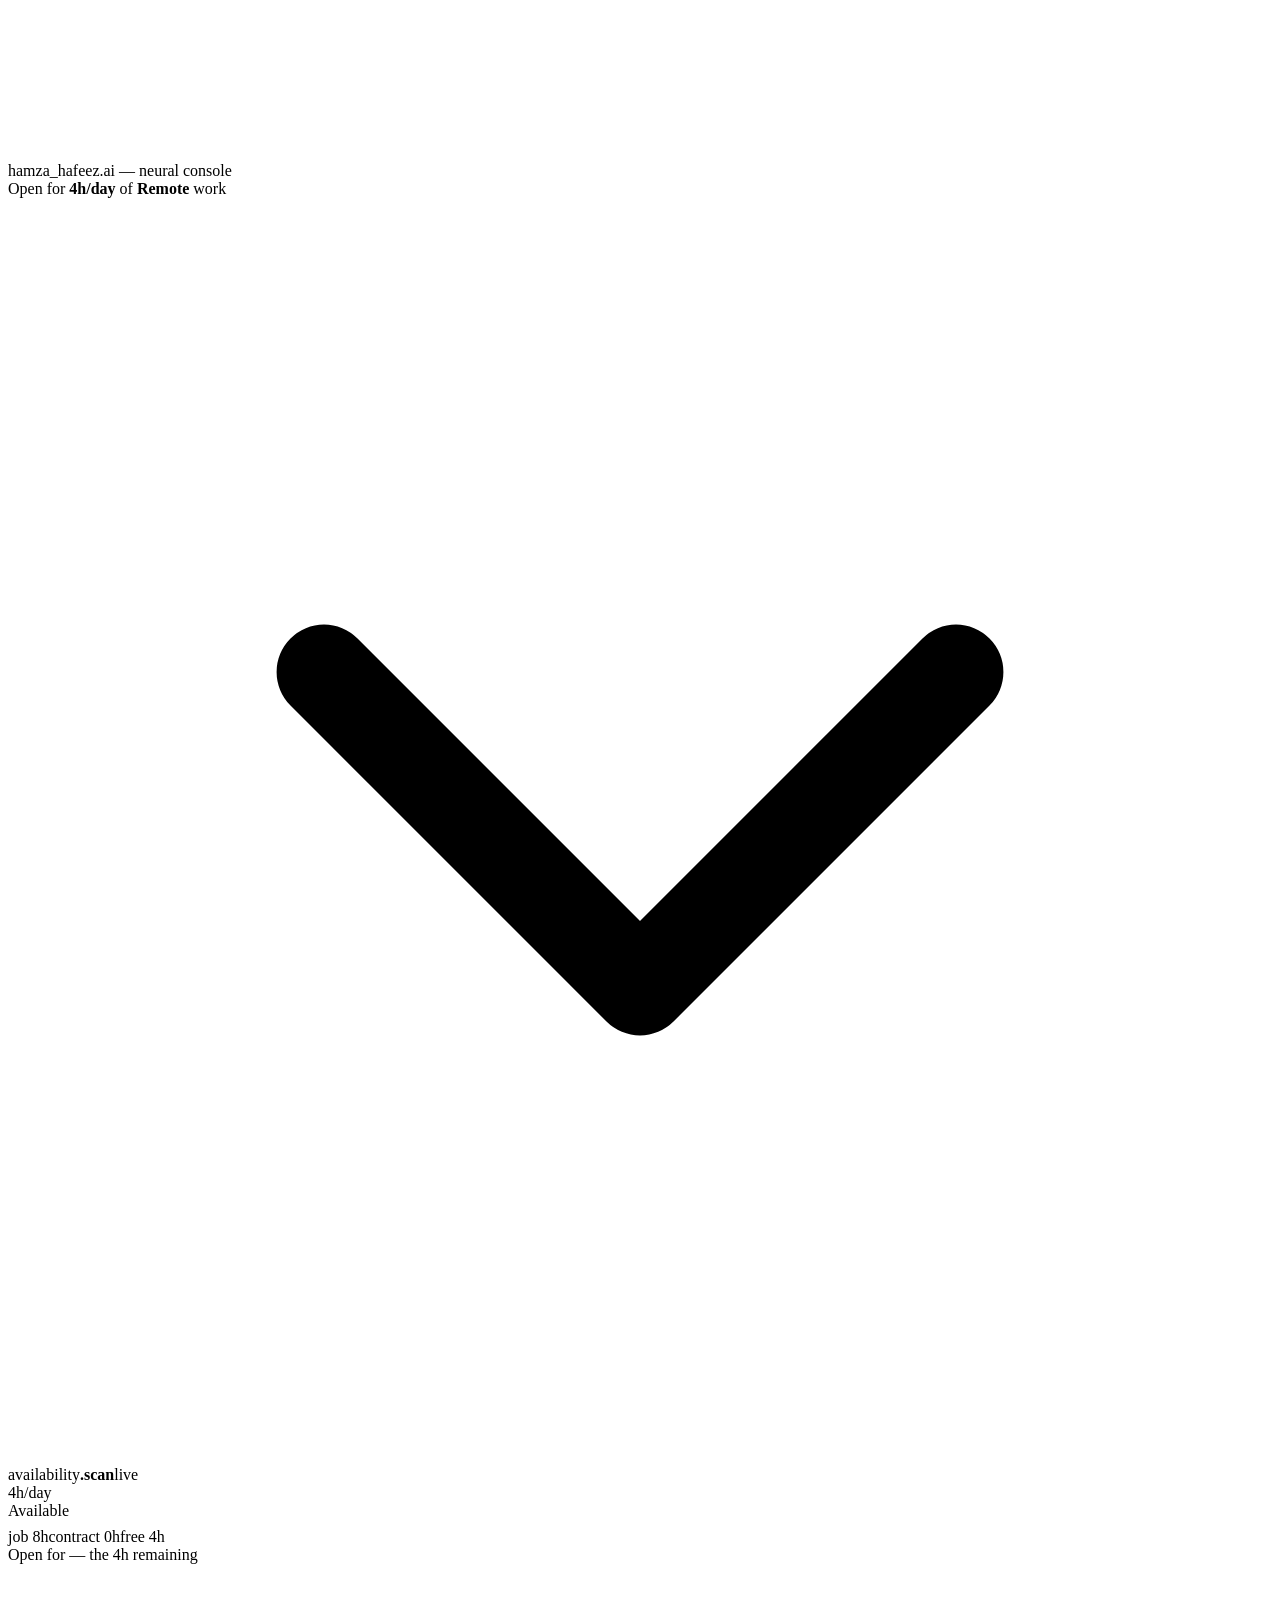
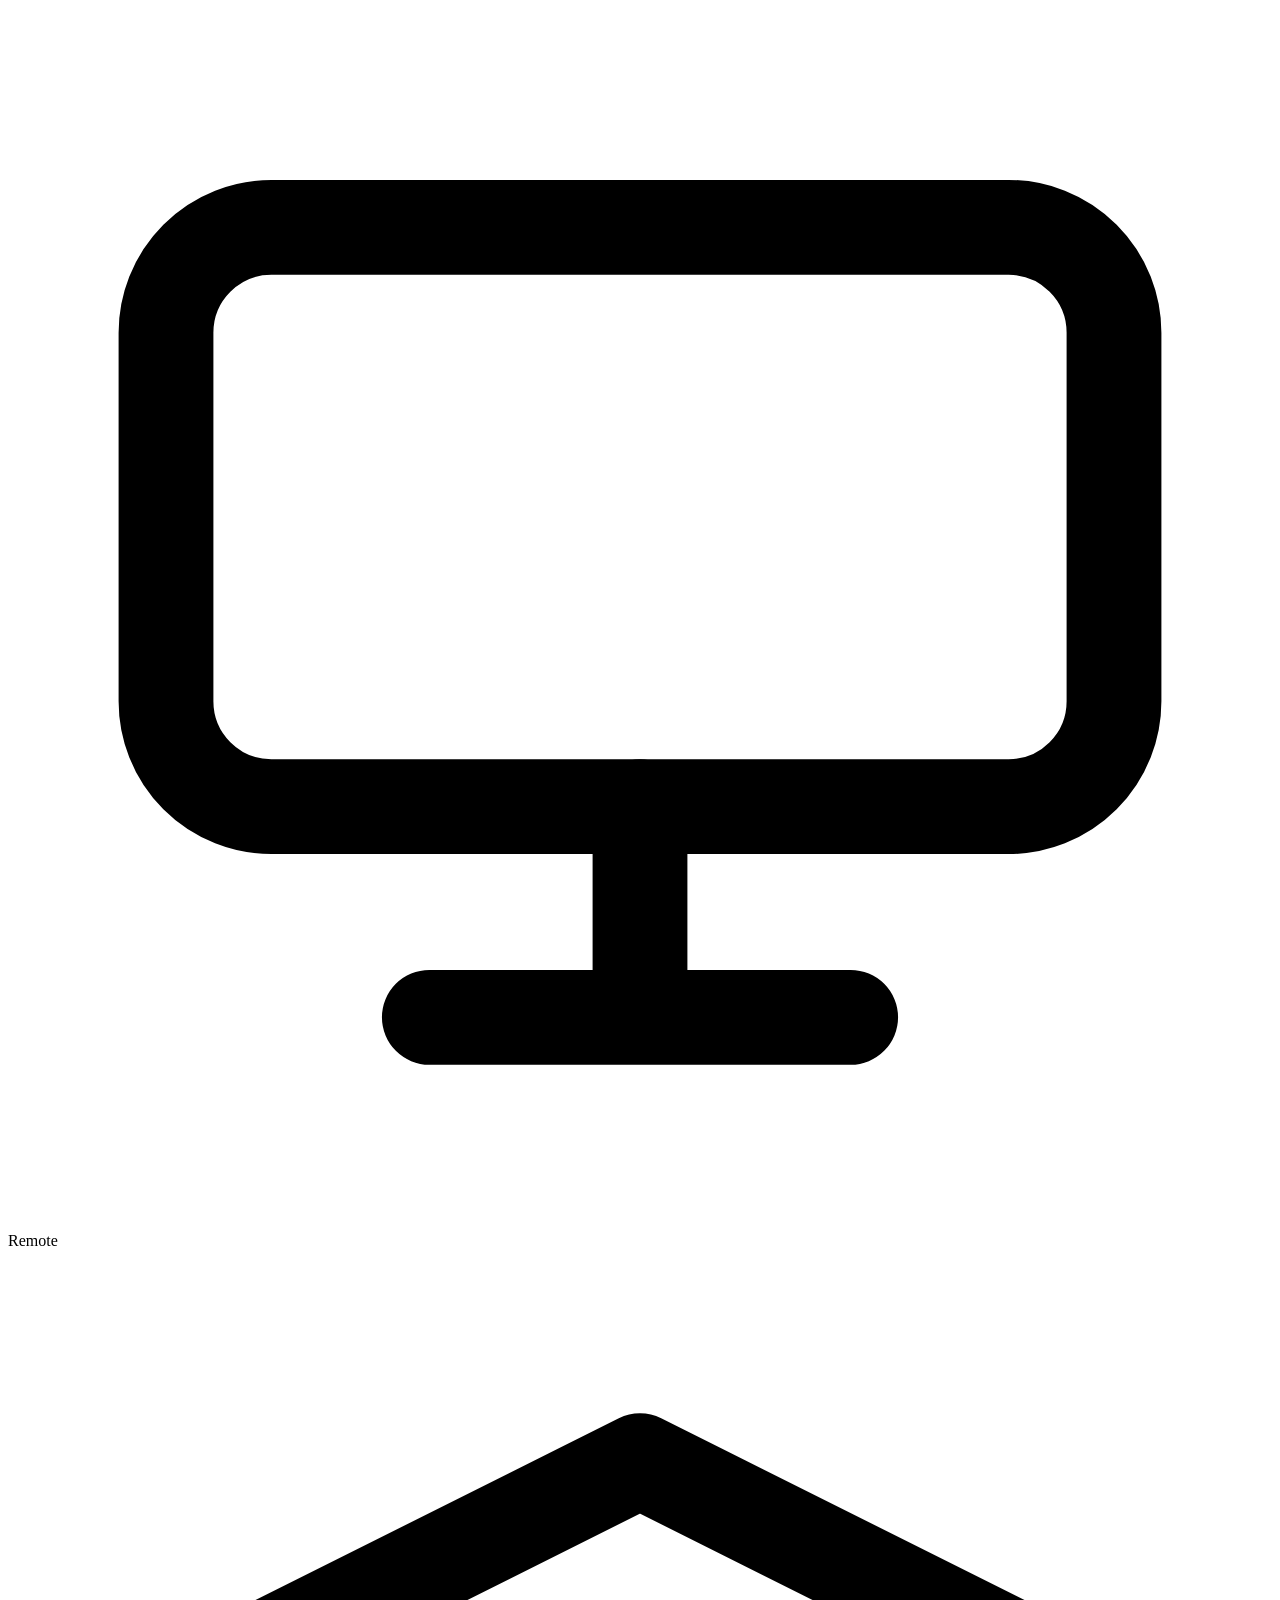
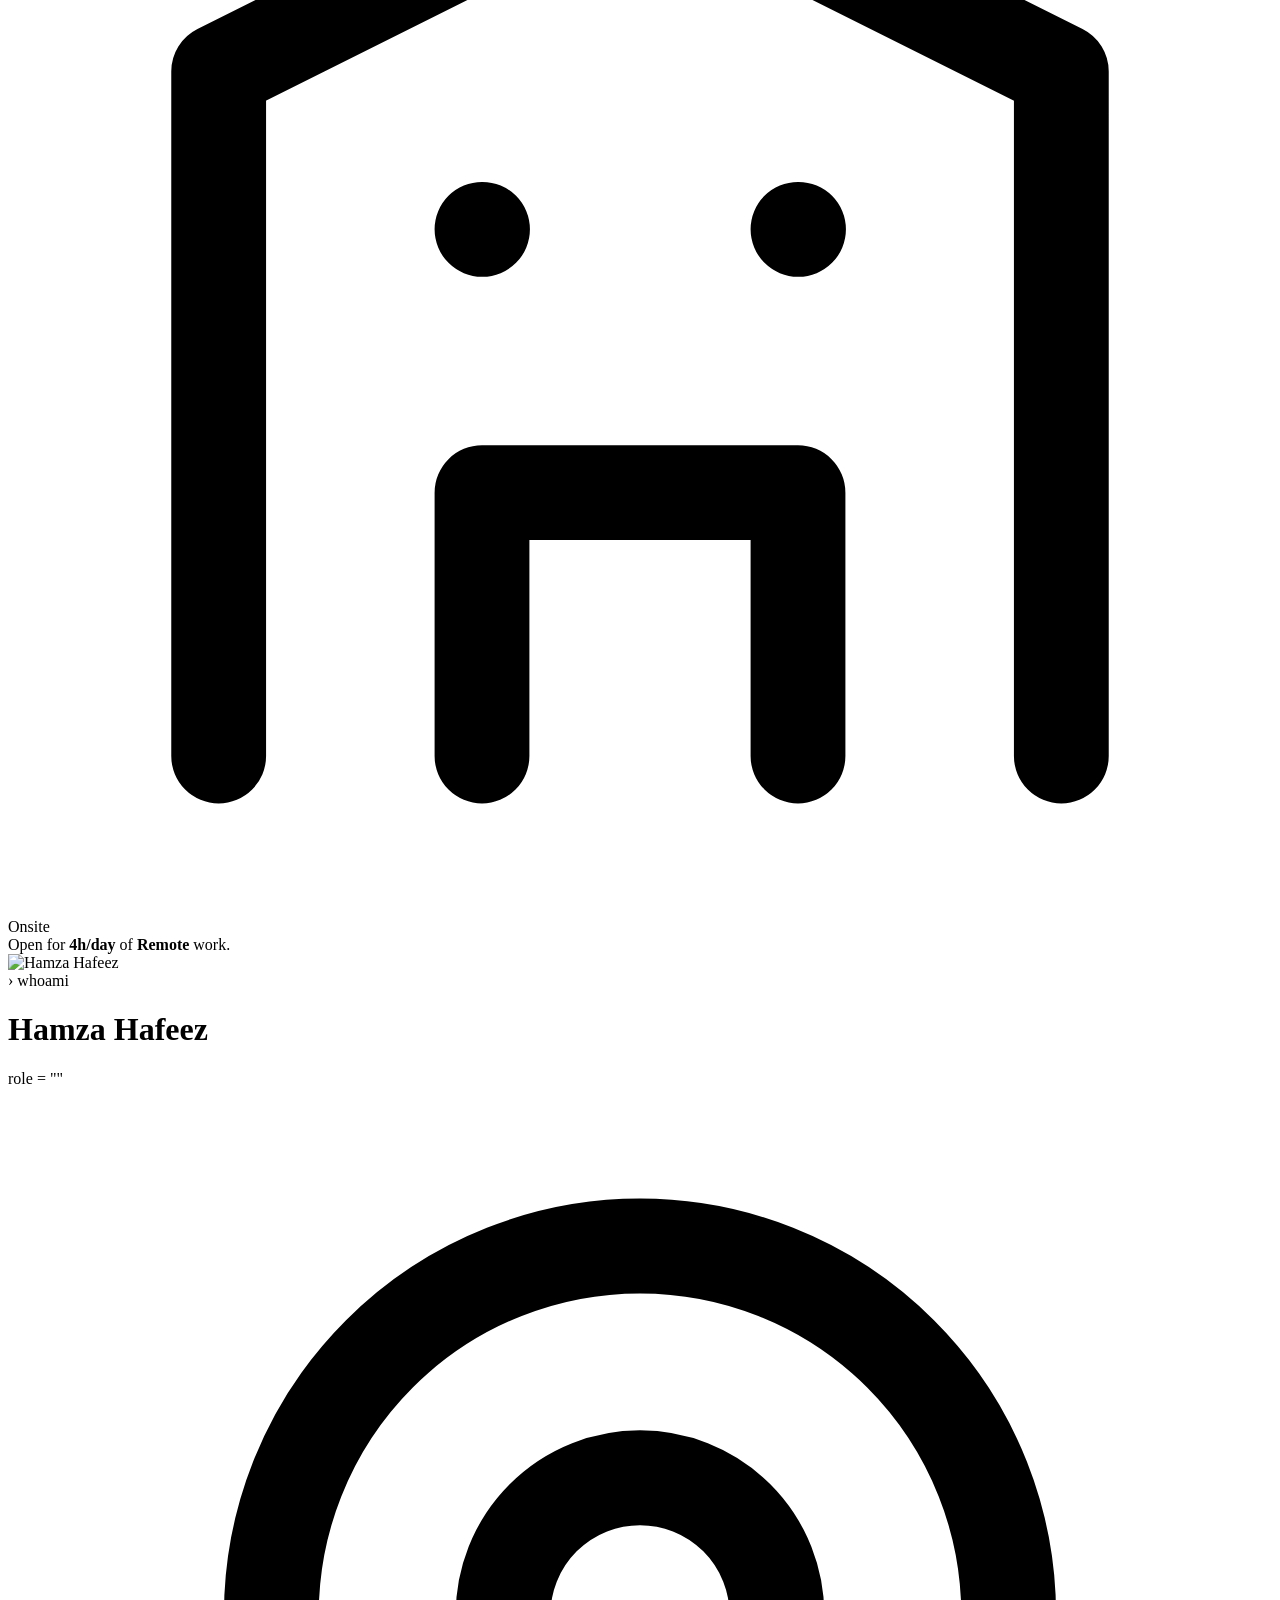
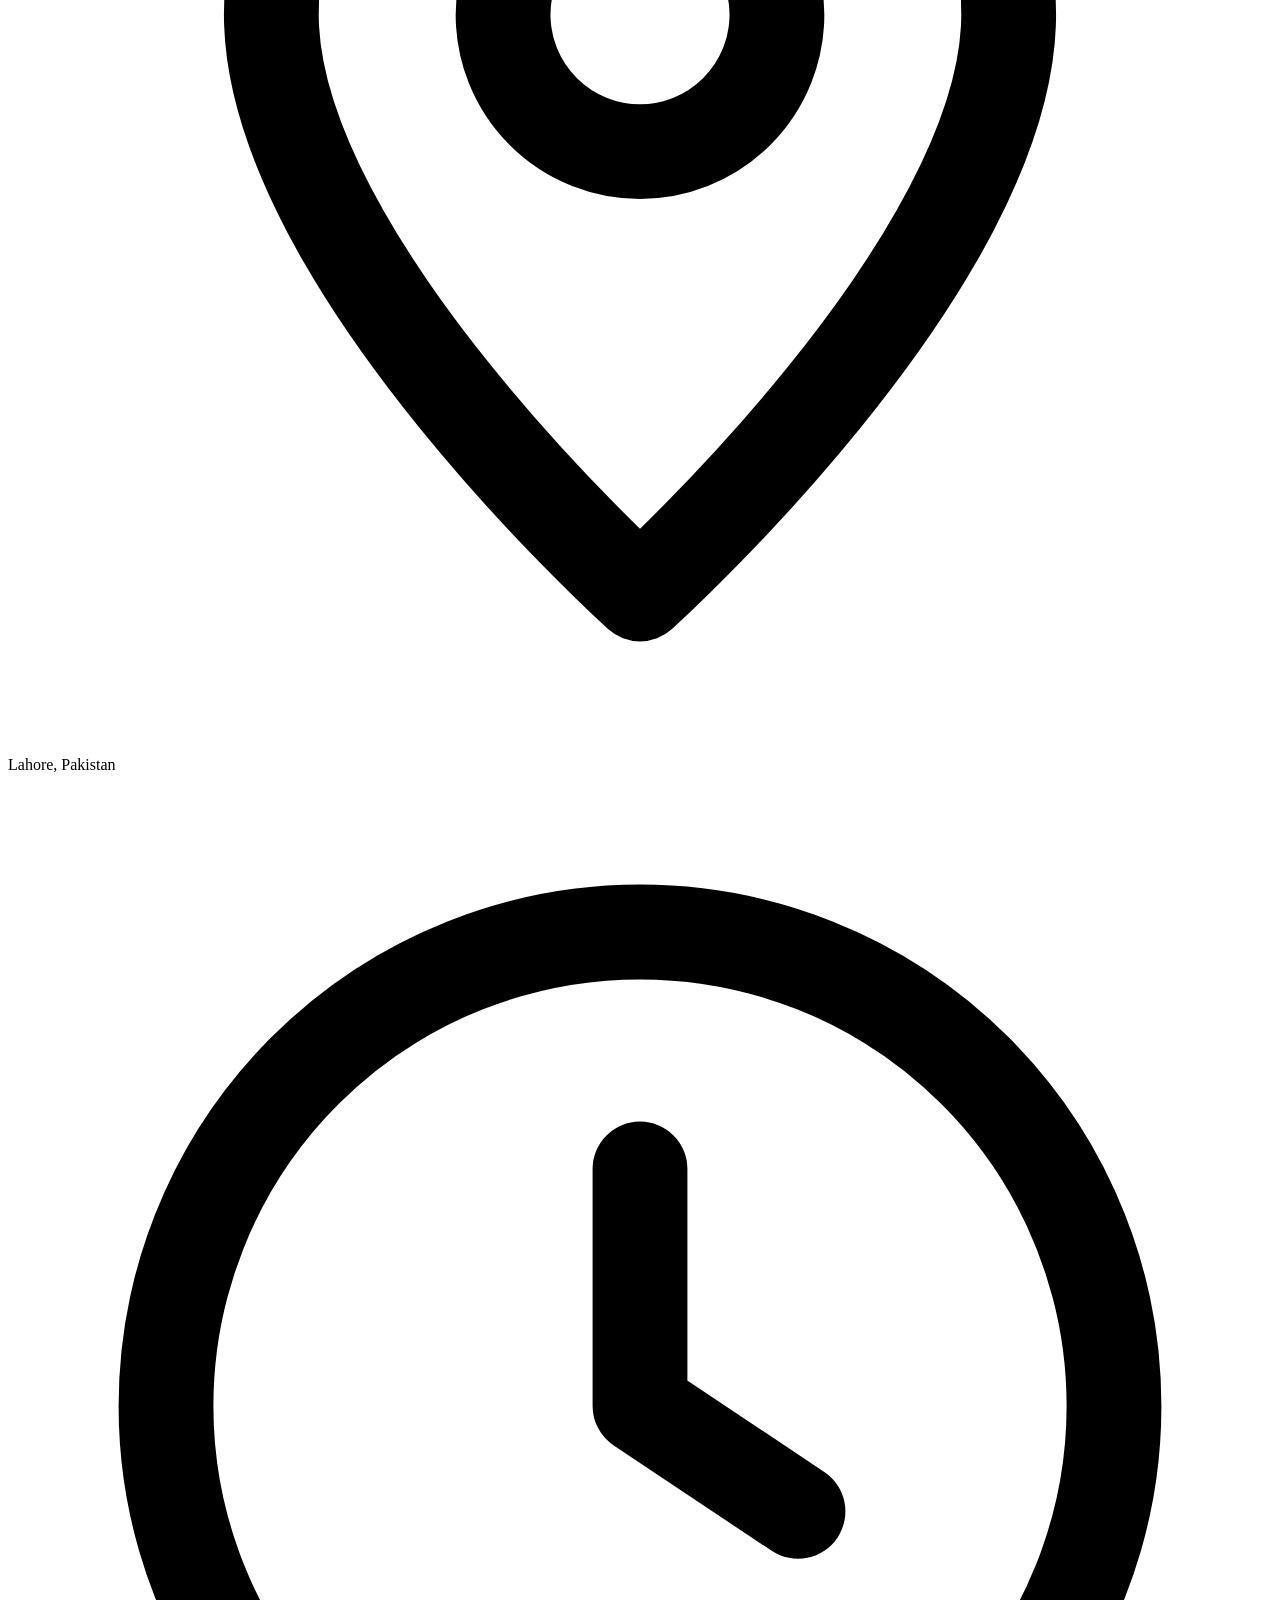
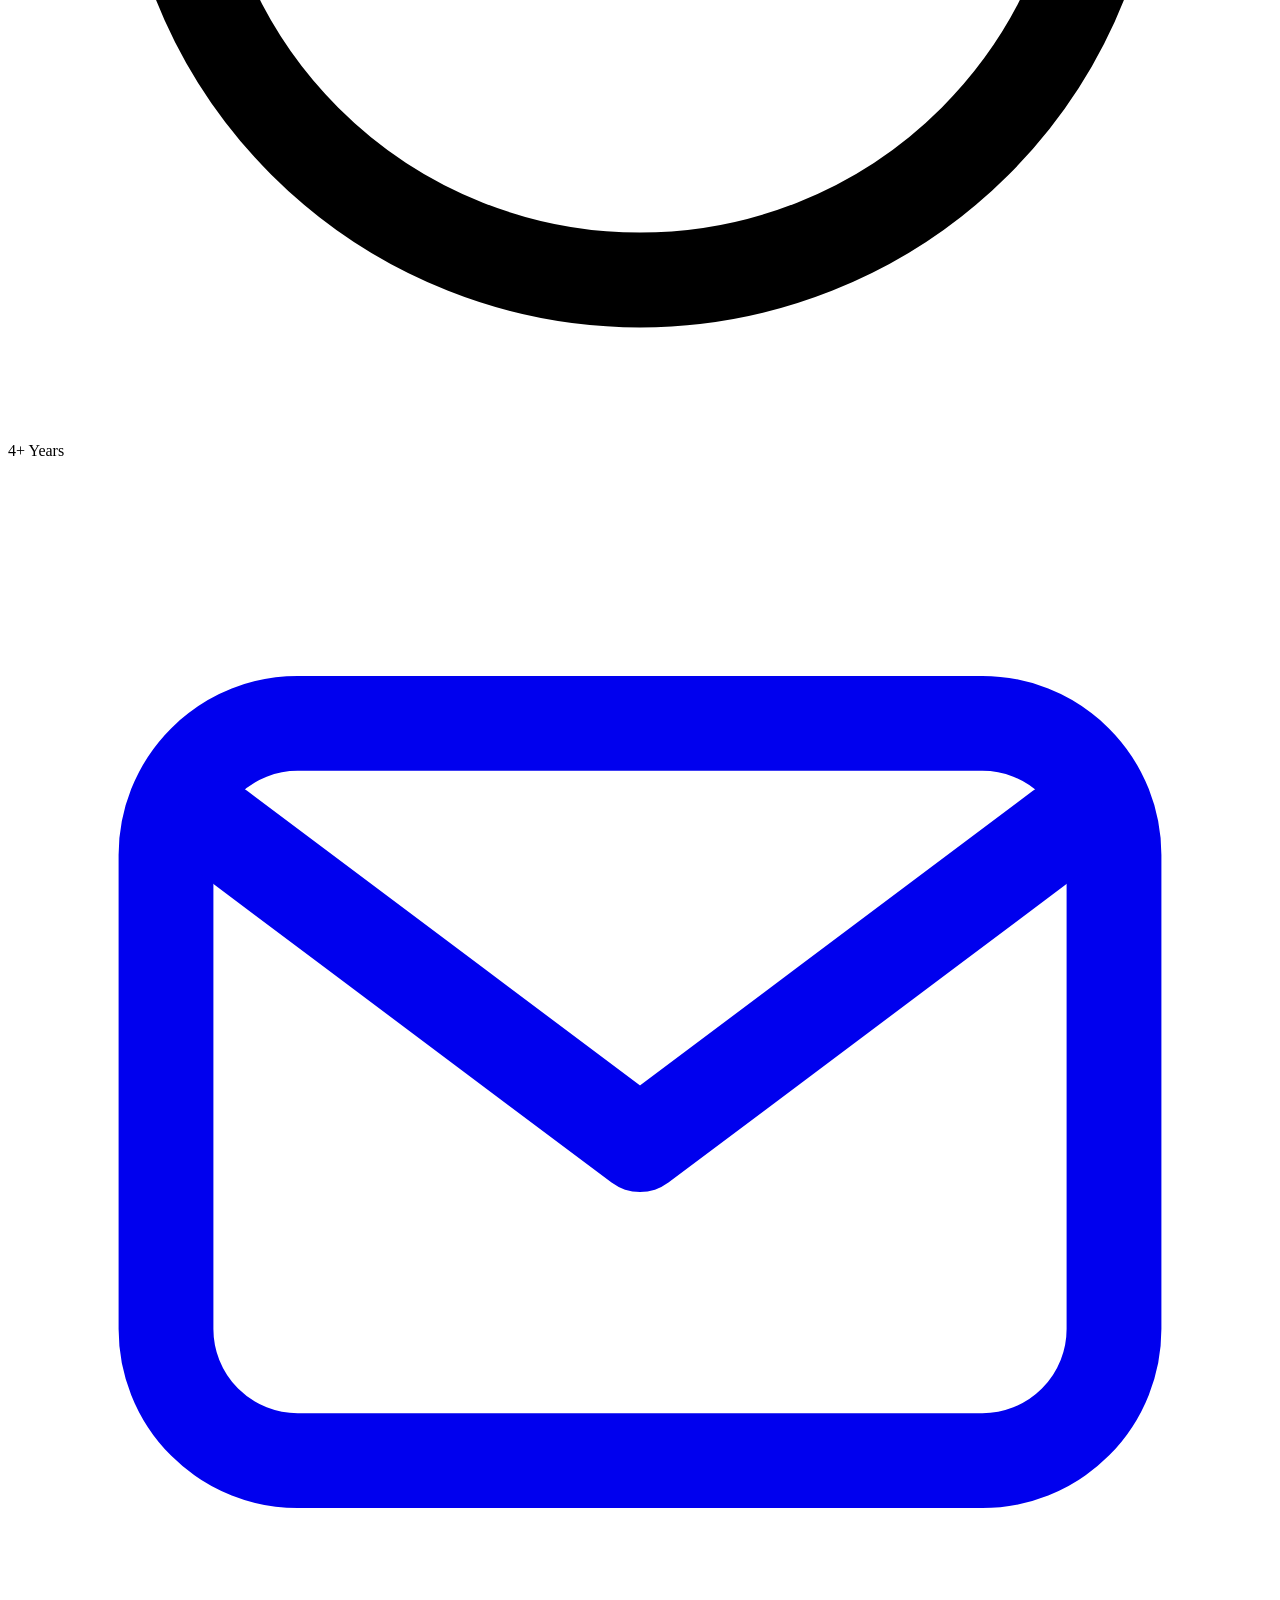
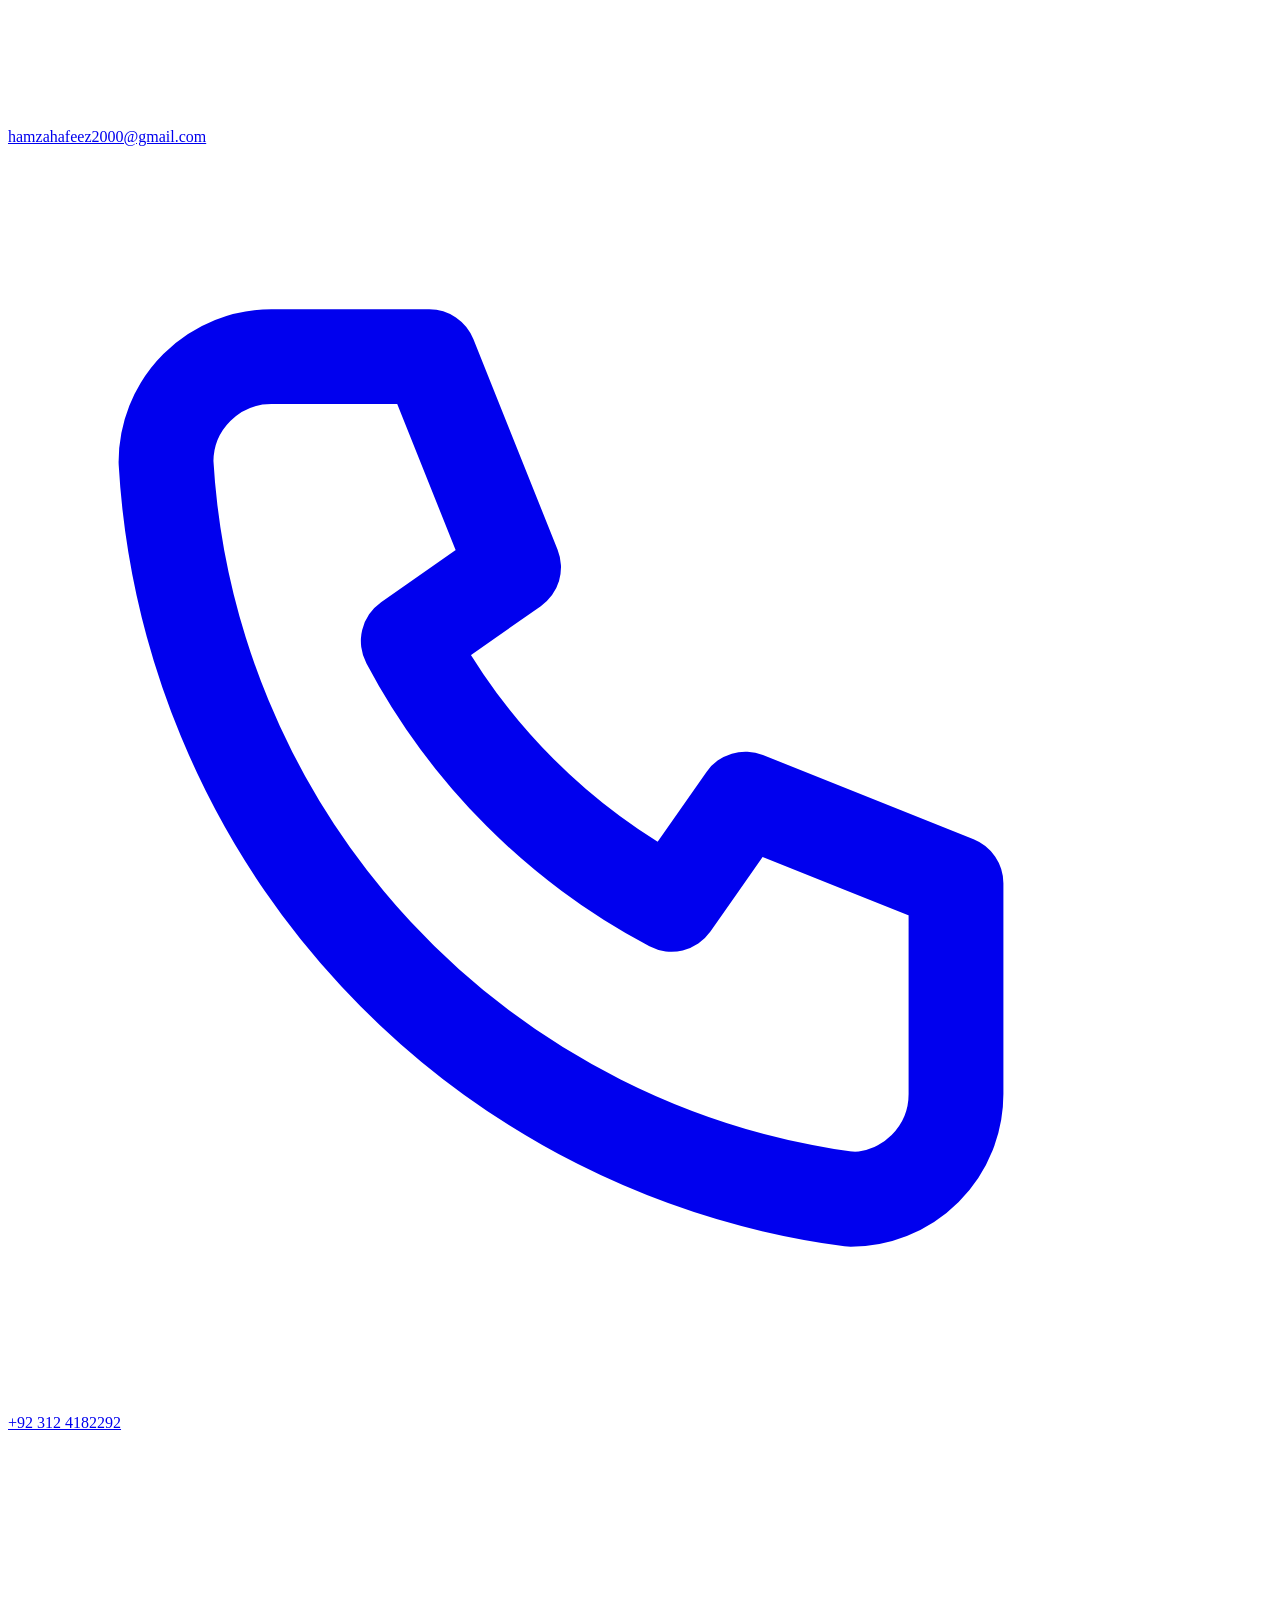
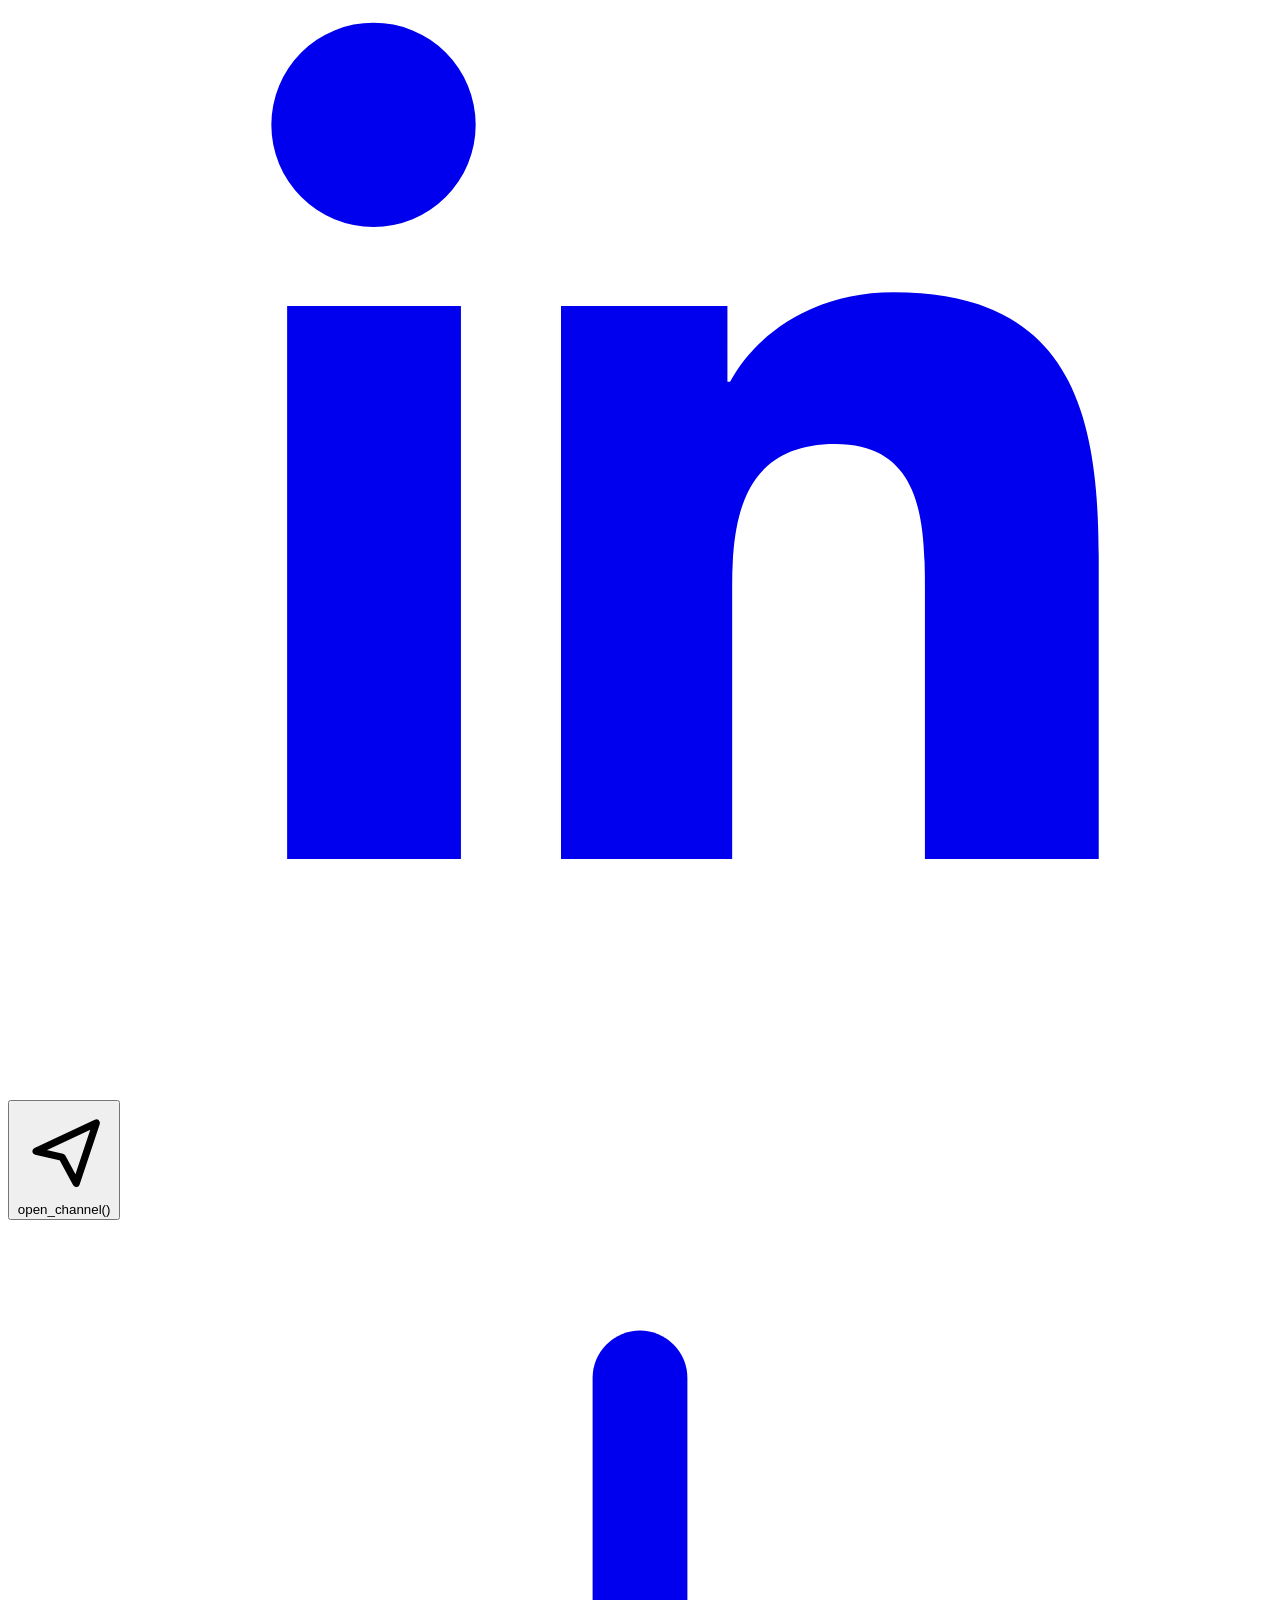
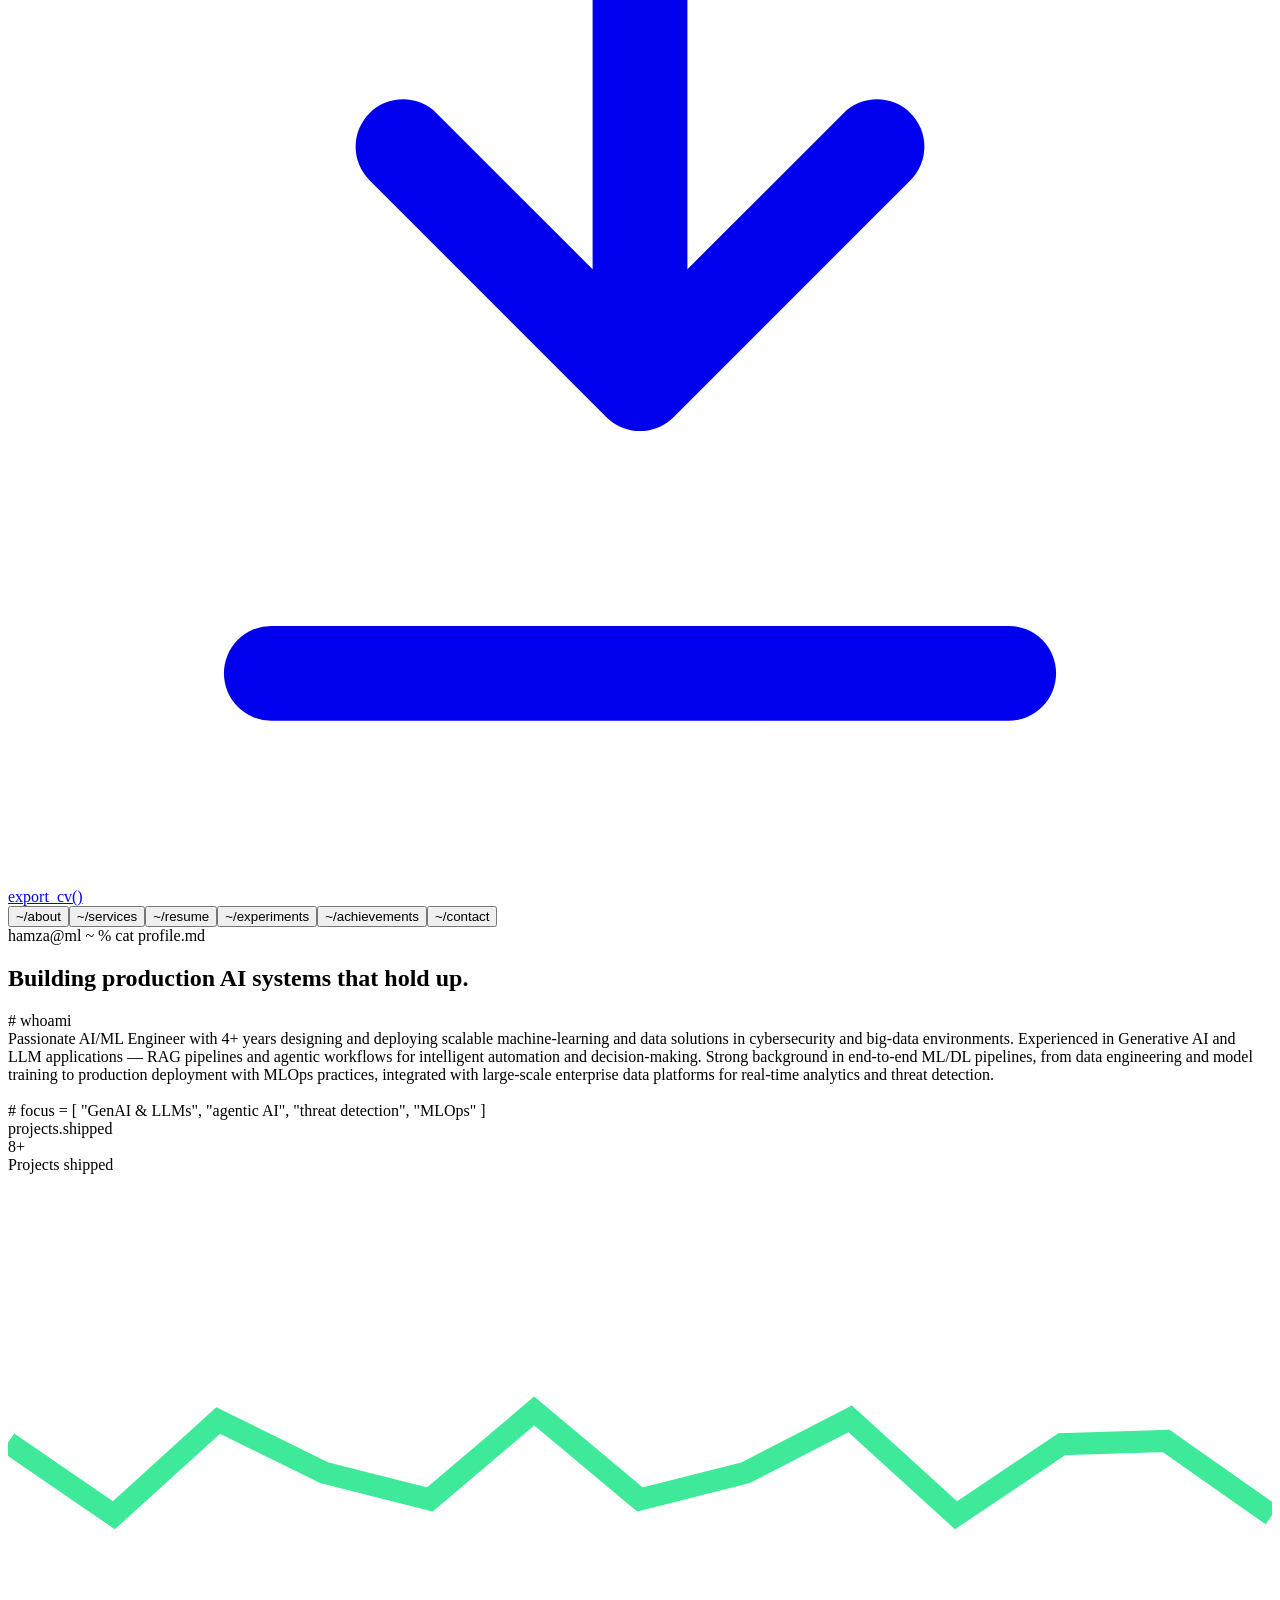
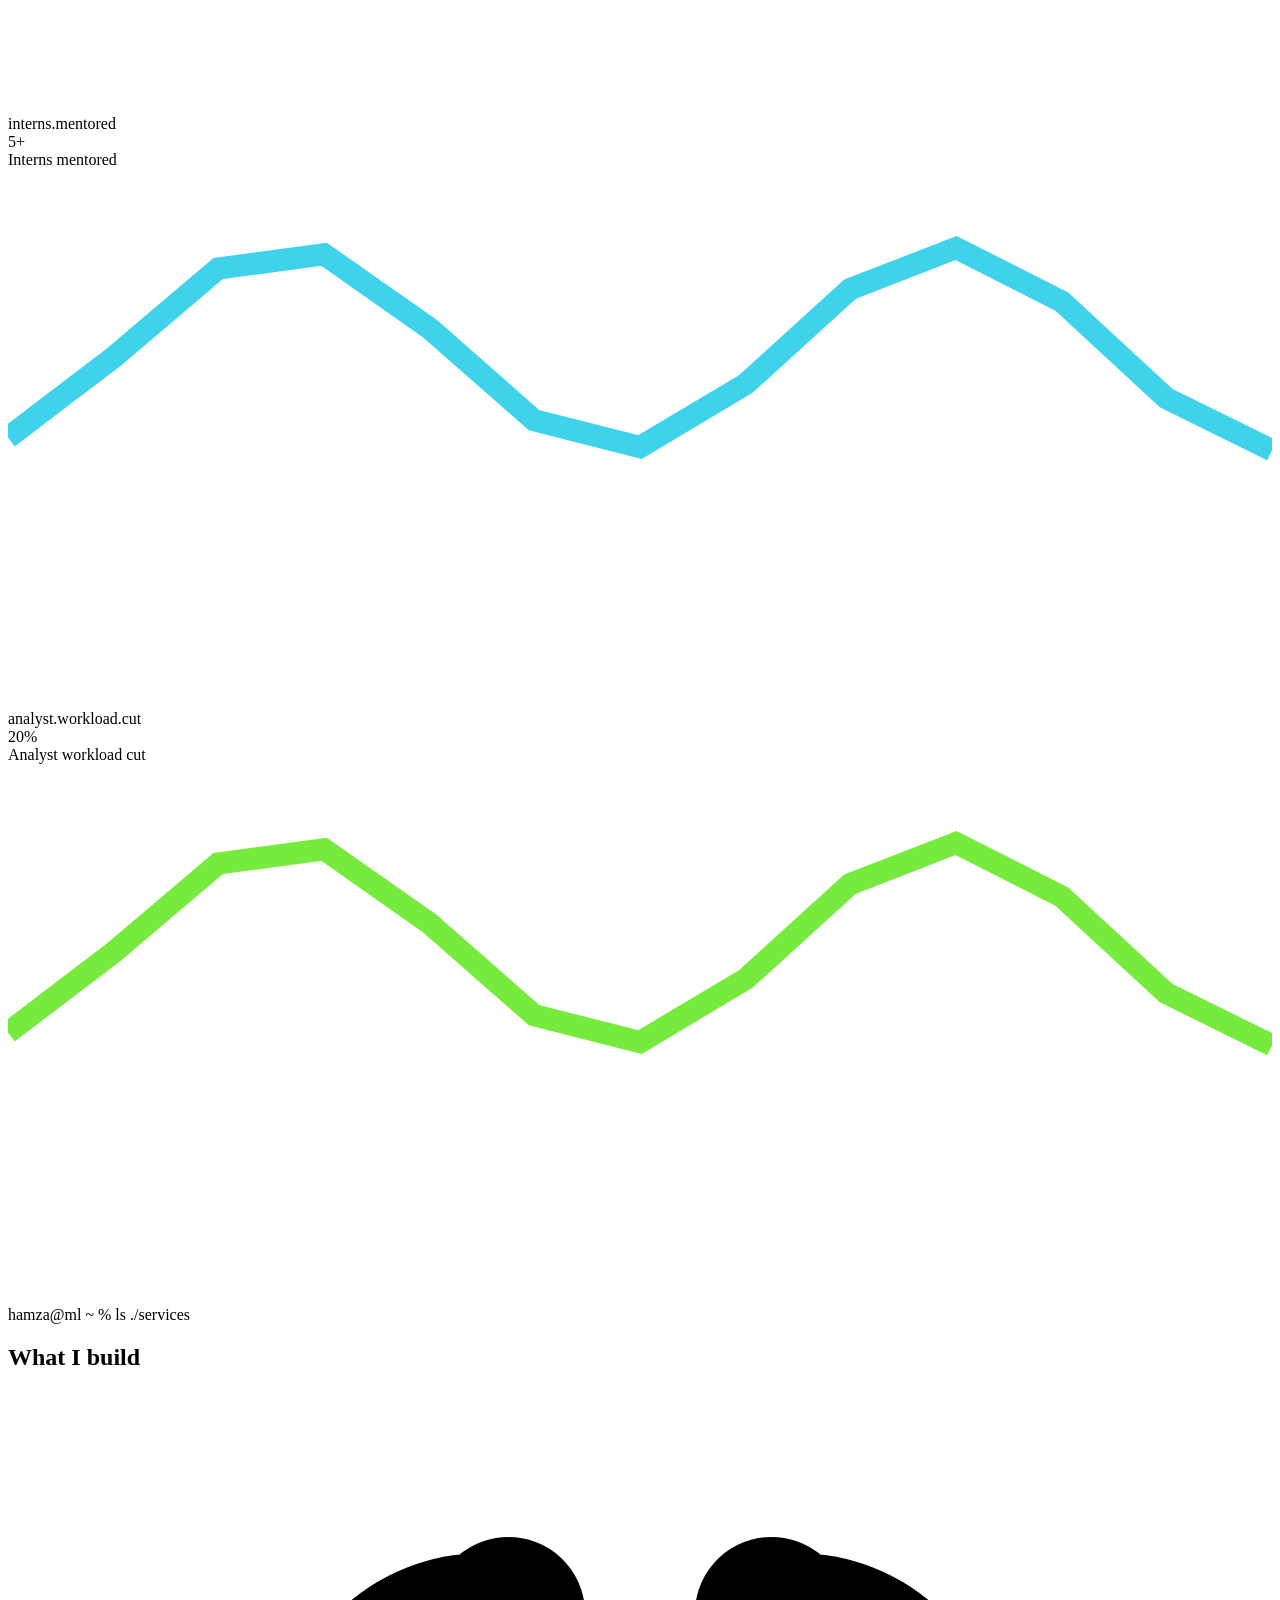
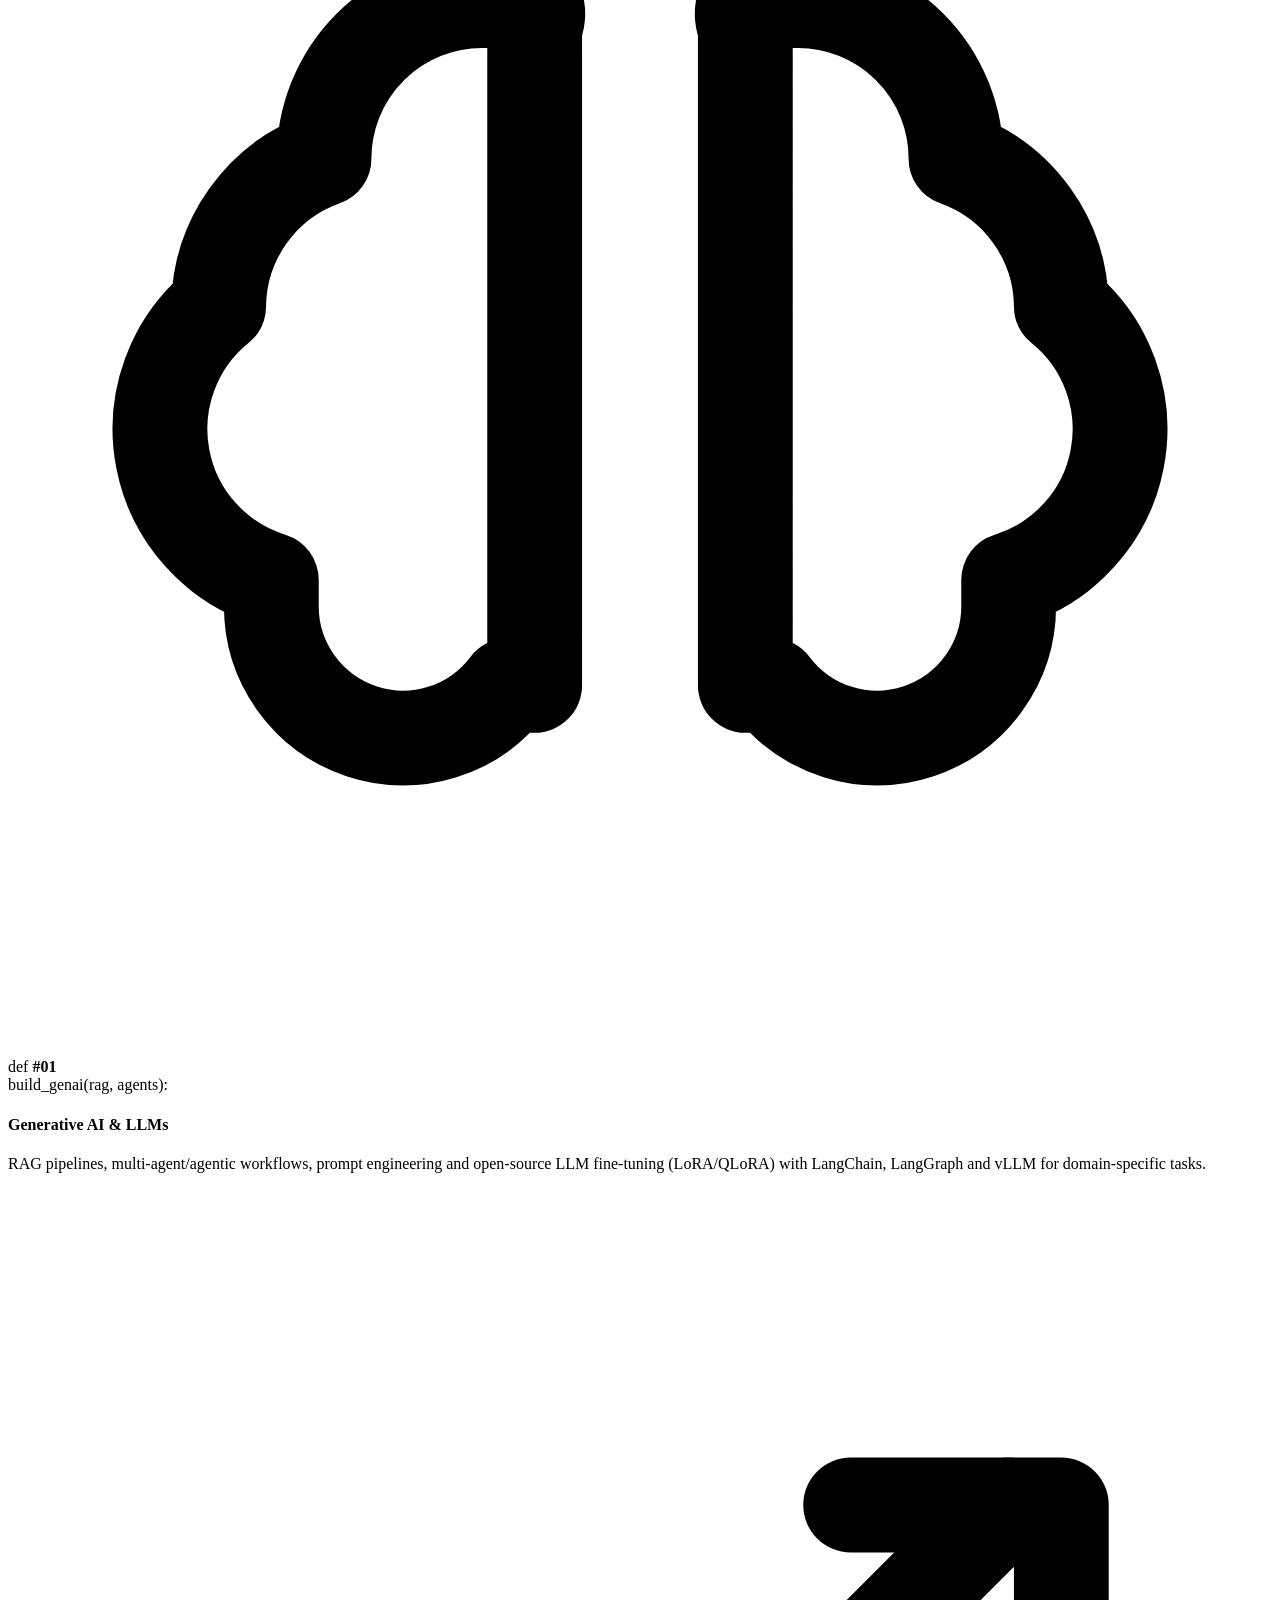
==== commit 99ac277d: "publish 2026-06-07 12:07" ====
--- a/index.html
+++ b/index.html
@@ -1 +1 @@
-<!DOCTYPE html><!--T42u_lLG_2K57plR_dWCg--><html lang="en" data-theme="dark" data-density="comfortable" style="--accent:#3ee08a;--accent-ink:#0d130f;--accent-text:#3ee08a"><head><meta charSet="utf-8"/><meta name="viewport" content="width=device-width, initial-scale=1"/><link rel="preload" as="image" href="/portfolio/avatar.jpg"/><link rel="stylesheet" href="/portfolio/_next/static/css/badce850cccdf581.css" data-precedence="next"/><link rel="preload" as="script" fetchPriority="low" href="/portfolio/_next/static/chunks/webpack-787bf990dc824ee1.js"/><script src="/portfolio/_next/static/chunks/c7879cf7-b5ab1053c1d9a2e7.js" async=""></script><script src="/portfolio/_next/static/chunks/131-dd83825a8c6b42e6.js" async=""></script><script src="/portfolio/_next/static/chunks/main-app-884f97f6c8b9f0c9.js" async=""></script><script src="/portfolio/_next/static/chunks/app/page-19e713ddcea13729.js" async=""></script><meta name="theme-color" content="#06090b"/><title>Hamza Hafeez — Neural Console · Availability</title><meta name="description" content="Hamza Hafeez — AI / ML Engineer. NEURAL // CONSOLE resume &amp; portfolio with a live availability meter."/><meta property="og:title" content="Hamza Hafeez — Neural Console"/><meta property="og:description" content="AI/ML Engineer · GenAI, MLOps, threat detection. Git-log resume, ML experiments, live availability."/><meta property="og:type" content="website"/><meta name="twitter:card" content="summary"/><meta name="twitter:title" content="Hamza Hafeez — Neural Console"/><meta name="twitter:description" content="AI/ML Engineer · GenAI, MLOps, threat detection. Git-log resume, ML experiments, live availability."/><script src="/portfolio/_next/static/chunks/polyfills-42372ed130431b0a.js" noModule=""></script></head><body><div hidden=""><!--$--><!--/$--></div><div id="root"><div class="stage"><canvas class="neural-canvas"></canvas><div class="console"><div class="bar"><div class="dots"><i></i><i></i><i></i></div><div class="path">hamza_hafeez.ai — neural console</div><div class="right"><div class="avail-pop" tabindex="0"><div class="avail-trigger"><span class="live"></span><span class="mini-bar" aria-hidden="true"><i style="width:66.66666666666666%;background:var(--c-job)"></i><i style="width:33.33333333333333%;background:var(--accent)"></i></span><span class="msg">Open for <b>4<!-- -->h/day</b> of <b>Remote</b> work</span><span class="chev"><svg viewBox="0 0 24 24" fill="none" stroke="currentColor" stroke-width="1.8" stroke-linecap="round" stroke-linejoin="round"><path d="m6 9 6 6 6-6"></path></svg></span></div><div class="avail-pop-panel"><div class="avail"><div class="avail-head"><span class="live"></span><span class="ttl">availability<b>.scan</b></span><span class="scan-now">live</span></div><div class="avail-body"><div class="avail-status is-open"><div class="free-n">4<span class="u">h/day</span></div><span class="badge">Available</span></div><div><div class="daybar"><span class="seg-job" style="width:66.66666666666666%"></span><span class="seg-free" style="width:33.33333333333333%"></span></div><div class="daybar-legend" style="margin-top:8px"><span><i class="i-job"></i>job <!-- -->8<!-- -->h</span><span><i class="i-contract"></i>contract <!-- -->0<!-- -->h</span><span><i class="i-free"></i>free <!-- -->4<!-- -->h</span></div></div><div class="avail-mode"><span class="ml">Open for — the <!-- -->4<!-- -->h remaining</span><div class="mode-chips"><span class="ro on"><svg viewBox="0 0 24 24" fill="none" stroke="currentColor" stroke-width="1.8" stroke-linecap="round" stroke-linejoin="round"><rect x="3" y="5" width="18" height="11" rx="2"></rect><path d="M8 20h8M12 16v4"></path></svg> Remote</span><span class="ro off"><svg viewBox="0 0 24 24" fill="none" stroke="currentColor" stroke-width="1.8" stroke-linecap="round" stroke-linejoin="round"><path d="M4 21V8l8-4 8 4v13"></path><path d="M9 21v-5h6v5"></path><path d="M9 11h.01M15 11h.01"></path></svg> Onsite</span></div><span class="avail-verdict">Open for <b>4<!-- -->h/day</b> of <b>Remote</b> work.</span></div></div></div></div></div></div></div><div class="hero"><div class="avatar"><div class="ring"></div><div class="ph"><img src="/portfolio/avatar.jpg" alt="Hamza afeez"/></div><div class="scan"></div></div><div class="hero-main"><div class="prompt"><span class="sym">›</span> <!-- -->whoami</div><h1 class="hero-name">Hamza afeez</h1><div class="typer-line"><span class="key">role =</span> <span class="typer">&quot;<!-- -->&quot;</span><span class="cursor"></span></div><div class="hero-meta" aria-label="contact coordinates"><span class="tag"><svg viewBox="0 0 24 24" fill="none" stroke="currentColor" stroke-width="1.8" stroke-linecap="round" stroke-linejoin="round"><path d="M12 21s-7-6.3-7-11a7 7 0 0 1 14 0c0 4.7-7 11-7 11Z"></path><circle cx="12" cy="10" r="2.6"></circle></svg> <!-- -->Lahore, Pakistan</span><span class="tag"><svg viewBox="0 0 24 24" fill="none" stroke="currentColor" stroke-width="1.8" stroke-linecap="round" stroke-linejoin="round"><circle cx="12" cy="12" r="9"></circle><path d="M12 7.5V12l3 2"></path></svg> <!-- -->4+ Years</span><a class="tag" href="mailto:hamzahafeez2000@gmail.com"><svg viewBox="0 0 24 24" fill="none" stroke="currentColor" stroke-width="1.8" stroke-linecap="round" stroke-linejoin="round"><rect x="3" y="5" width="18" height="14" rx="2.5"></rect><path d="m4 7 8 6 8-6"></path></svg> <!-- -->hamzahafeez2000@gmail.com</a><a class="tag" href="tel:+923124182292"><svg viewBox="0 0 24 24" fill="none" stroke="currentColor" stroke-width="1.8" stroke-linecap="round" stroke-linejoin="round"><path d="M5 4h3l1.6 4-2 1.4a12 12 0 0 0 5 5l1.4-2 4 1.6V18a2 2 0 0 1-2 2A15 15 0 0 1 3 6a2 2 0 0 1 2-2Z"></path></svg> <!-- -->+92 312 4182292</a></div></div><div class="hero-side"><div class="hero-social"><a href="https://www.linkedin.com/in/hamzahafeez" aria-label="linkedin" target="_blank" rel="noreferrer"><svg viewBox="0 0 24 24" fill="currentColor"><path d="M6.94 7.5a1.94 1.94 0 1 1 0-3.88 1.94 1.94 0 0 1 0 3.88ZM5.3 9h3.3v10.5H5.3V9Zm5.2 0h3.16v1.44h.05c.44-.83 1.5-1.7 3.1-1.7 3.3 0 3.9 2.18 3.9 5v5.76h-3.3v-5.1c0-1.22-.02-2.78-1.7-2.78-1.7 0-1.96 1.32-1.96 2.69v5.19H10.5V9Z"></path></svg></a></div><div class="hero-actions"><button class="hero-cta"><svg viewBox="0 0 24 24" fill="none" stroke="currentColor" stroke-width="1.8" stroke-linecap="round" stroke-linejoin="round"><path d="M5 12 20 5l-5 15-3.5-6.5L5 12Z"></path></svg> <!-- -->open_channel()</button><a class="hero-cta ghost mono" href="/portfolio/cv.pdf" download=""><svg viewBox="0 0 24 24" fill="none" stroke="currentColor" stroke-width="1.8" stroke-linecap="round" stroke-linejoin="round"><path d="M12 3v11"></path><path d="m7.5 10 4.5 4.5 4.5-4.5"></path><path d="M5 20h14"></path></svg> <!-- -->export_cv()</a></div></div></div><div class="tabs"><button class="active"><span class="dotmark"></span>~/about</button><button class=""><span class="dotmark"></span>~/services</button><button class=""><span class="dotmark"></span>~/resume</button><button class=""><span class="dotmark"></span>~/experiments</button><button class=""><span class="dotmark"></span>~/achievements</button><button class=""><span class="dotmark"></span>~/contact</button></div><div class="viewport"><section class="section" id="about"><div class="anim"><div class="sec-head"><div class="cmd"><span class="p">hamza@ml</span><span class="c"> ~ % </span>cat profile.md</div><h2 class="sec-title">Building production <span class="hl">AI systems</span> that hold up.</h2></div><div class="bio-block"><span class="comment"># <!-- -->whoami</span><br/>Passionate AI/ML Engineer with 4+ years designing and deploying scalable machine-learning and data solutions in cybersecurity and big-data environments. Experienced in Generative AI and LLM applications — RAG pipelines and agentic workflows for intelligent automation and decision-making. Strong background in end-to-end ML/DL pipelines, from data engineering and model training to production deployment with MLOps practices, integrated with large-scale enterprise data platforms for real-time analytics and threat detection.<br/><br/><span class="comment"># <!-- -->focus</span> = [ <span> <span class="str">&quot;<!-- -->GenAI &amp; LLMs<!-- -->&quot;</span></span><span>, <span class="str">&quot;<!-- -->agentic AI<!-- -->&quot;</span></span><span>, <span class="str">&quot;<!-- -->threat detection<!-- -->&quot;</span></span><span>, <span class="str">&quot;<!-- -->MLOps<!-- -->&quot;</span></span> ]</div><div class="metrics"><div class="card metric"><div class="mtop"><span class="key">projects.shipped</span></div><div class="num">8<span class="u">+</span></div><div class="lbl">Projects shipped</div><svg class="mspark" viewBox="0 0 80 34" preserveAspectRatio="none"><path d="M0.0 17.0 L6.7 21.6 L13.3 15.6 L20.0 18.9 L26.7 20.6 L33.3 15.0 L40.0 20.6 L46.7 18.9 L53.3 15.5 L60.0 21.6 L66.7 17.1 L73.3 16.9 L80.0 21.6" fill="none" stroke="hsl(152 80% 58%)" stroke-width="1.4"></path></svg></div><div class="card metric"><div class="mtop"><span class="key">interns.mentored</span></div><div class="num">5<span class="u">+</span></div><div class="lbl">Interns mentored</div><svg class="mspark" viewBox="0 0 80 34" preserveAspectRatio="none"><path d="M0.0 17.0 L6.7 11.9 L13.3 6.3 L20.0 5.4 L26.7 10.1 L33.3 15.9 L40.0 17.6 L46.7 13.6 L53.3 7.6 L60.0 5.0 L66.7 8.4 L73.3 14.5 L80.0 17.8" fill="none" stroke="hsl(188 80% 58%)" stroke-width="1.4"></path></svg></div><div class="card metric"><div class="mtop"><span class="key">analyst.workload.cut</span></div><div class="num">20<span class="u">%</span></div><div class="lbl">Analyst workload cut</div><svg class="mspark" viewBox="0 0 80 34" preserveAspectRatio="none"><path d="M0.0 17.0 L6.7 11.9 L13.3 6.3 L20.0 5.4 L26.7 10.1 L33.3 15.9 L40.0 17.6 L46.7 13.6 L53.3 7.6 L60.0 5.0 L66.7 8.4 L73.3 14.5 L80.0 17.8" fill="none" stroke="hsl(100 80% 58%)" stroke-width="1.4"></path></svg></div></div></div></section><section class="section" id="services"><div class="anim"><div class="sec-head"><div class="cmd"><span class="p">hamza@ml</span><span class="c"> ~ % </span>ls ./services</div><h2 class="sec-title">What I <span class="hl">build</span></h2></div><div class="grid cols-2 stagger"><div class="card fn-card"><div class="ico"><svg viewBox="0 0 24 24" fill="none" stroke="currentColor" stroke-width="1.8" stroke-linecap="round" stroke-linejoin="round"><path d="M9 4a3 3 0 0 0-3 3 3 3 0 0 0-2 2.8A3 3 0 0 0 5 15v.5A2.5 2.5 0 0 0 9.5 17H10V4.5A.5.5 0 0 0 9 4Zm6 0a3 3 0 0 1 3 3 3 3 0 0 1 2 2.8A3 3 0 0 1 19 15v.5A2.5 2.5 0 0 1 14.5 17H14V4.5A.5.5 0 0 1 15 4Z"></path></svg></div><div class="ix">def <b>#<!-- -->01</b></div><div class="sig"><span class="fn">build_genai</span>(<span class="arg">rag, agents</span>):</div><h4>Generative AI &amp; LLMs</h4><p>RAG pipelines, multi-agent/agentic workflows, prompt engineering and open-source LLM fine-tuning (LoRA/QLoRA) with LangChain, LangGraph and vLLM for domain-specific tasks.</p></div><div class="card fn-card"><div class="ico"><svg viewBox="0 0 24 24" fill="none" stroke="currentColor" stroke-width="1.8" stroke-linecap="round" stroke-linejoin="round"><path d="M4 15l5-5 3 3 7-7"></path><path d="M16 6h4v4"></path></svg></div><div class="ix">def <b>#<!-- -->02</b></div><div class="sig"><span class="fn">detect</span>(<span class="arg">logs, users</span>):</div><h4>ML &amp; Anomaly Detection</h4><p>UEBA, network-threat and malware detection with classical ML and deep learning (PyOD/DeepOD), tuned and validated for real-world security workloads.</p></div><div class="card fn-card"><div class="ico"><svg viewBox="0 0 24 24" fill="none" stroke="currentColor" stroke-width="1.8" stroke-linecap="round" stroke-linejoin="round"><path d="M4 20V4M4 20h16"></path><rect x="7" y="11" width="3" height="6" rx="1"></rect><rect x="12" y="7" width="3" height="10" rx="1"></rect><rect x="17" y="13" width="3" height="4" rx="1"></rect></svg></div><div class="ix">def <b>#<!-- -->03</b></div><div class="sig"><span class="fn">build_pipeline</span>(<span class="arg">sources</span>):</div><h4>Data Engineering &amp; ETL</h4><p>Scalable batch and real-time pipelines with Apache Spark, Airflow, Kafka and the ELK stack for threat detection, log ingestion and analytics.</p></div><div class="card fn-card"><div class="ico"><svg viewBox="0 0 24 24" fill="none" stroke="currentColor" stroke-width="1.8" stroke-linecap="round" stroke-linejoin="round"><path d="M12 3c3 2.4 4.5 5.4 4.5 9 0 1.6-.3 3-1 4.2L12 21l-3.5-4.8c-.7-1.2-1-2.6-1-4.2C7.5 8.4 9 5.4 12 3Z"></path><circle cx="12" cy="11" r="1.8"></circle></svg></div><div class="ix">def <b>#<!-- -->04</b></div><div class="sig"><span class="fn">deploy</span>(<span class="arg">model, env</span>):</div><h4>MLOps &amp; Deployment</h4><p>Containerized models with Docker, CI/CD, MLflow, monitoring and Azure ML — reproducible, environment-consistent, production-ready deployments.</p></div></div></div></section><section class="section" id="resume"><div class="anim"><div class="sec-head"><div class="cmd"><span class="p">hamza@ml</span><span class="c"> ~ % </span>git log --career</div><h2 class="sec-title">Commit <span class="hl">history</span></h2></div><div class="grid cols-2" style="margin-bottom:var(--gap)"><div class="card"><div class="git-head"><svg viewBox="0 0 24 24" fill="none" stroke="currentColor" stroke-width="1.8" stroke-linecap="round" stroke-linejoin="round" style="width:15px;height:15px;color:var(--accent)"><rect x="3" y="7" width="18" height="13" rx="2"></rect><path d="M8 7V5a2 2 0 0 1 2-2h4a2 2 0 0 1 2 2v2"></path></svg> <span>branch <span class="branch">experience</span></span></div><div class="commits"><div class="commit" tabindex="0"><span class="hash">c3aa1d4</span><span class="when">Apr 2022 — Present</span><div class="role">Sr. ML Engineer &amp; Active Team Lead</div><div class="org">@ <!-- -->Ebryx, Pakistan</div><div class="desc"><ul class="desc-list"><li>Developed a fully agentic, multi-agent SOC automation system that autonomously performs alert triage, generates and executes investigation plans, and delivers final verdicts — reducing human analyst workload by 20%.</li><li>Led the design and development of end-to-end ML pipelines for cybersecurity (data analysis, feature engineering, training, deployment, monitoring); architected an ML engine supporting traditional ML and LLM-based applications, fine-tuning open-source LLMs for domain-specific tasks.</li><li>Built UEBA and network-security models to detect anomalous user behavior and network threats using machine learning and deep learning.</li><li>Developed and optimized AI-powered tools using LangChain and LLMs for smart document search and contextual retrieval (RAG); optimized inference and deployed solutions for real-world use cases.</li><li>Designed scalable batch and real-time data pipelines for threat detection using Apache Spark and Airflow (ETL), with Kafka, Logstash and Filebeat for streaming log ingestion; event-driven automation with Node-RED.</li><li>Built real-time, interactive dashboards with Streamlit and Apache Superset to visualize threats, anomalies and data insights for operational teams.</li><li>Deployed ML solutions in Jupyter and standalone Python environments; containerized applications with Docker for reproducible, environment-consistent deployments.</li><li>Collaborated with cybersecurity domain experts to generate high-quality labeled datasets, and mentored 5+ interns while supervising multiple undergraduate Final Year Projects.</li></ul></div></div><div class="commit" tabindex="0"><span class="hash">1288866</span><span class="when">Dec 2018 — Jul 2019</span><div class="role">Research Assistant &amp; ML Developer</div><div class="org">@ <!-- -->IGNITE National ICT R&amp;D Project, COMSATS Islamabad</div><div class="desc"><ul class="desc-list"><li>Designed and implemented a prototype testbed for hospital data management using biomedical wireless sensor networks, supporting real-time health monitoring and data acquisition.</li><li>Developed and trained machine-learning models to predict personalized medication recommendations from patient symptoms, enabling data-driven decision support in healthcare.</li></ul></div></div><div class="commit" tabindex="0"><span class="hash">ea2c57d</span><span class="when">2017 — 2018</span><div class="role">Android Developer (Remote)</div><div class="org">@ <!-- -->Talentbase</div><div class="desc"><ul class="desc-list"><li>Developed an Android biometric-enrollment application for a pension system, enabling secure pension disbursement and accountability for retired employees.</li><li>Integrated the DigitalPersona U4500 fingerprint scanner using native SDKs, enhancing accuracy and speed of biometric data capture.</li></ul></div></div><div class="commit" tabindex="0"><span class="hash">d5e7b49</span><span class="when">2016 — 2020</span><div class="role">Freelance Software Developer</div><div class="org">@ <!-- -->Freelancer / Fiverr</div><div class="desc"><ul class="desc-list"><li>Delivered various client projects — Android apps, full-stack web applications and IoT solutions — tailored to diverse business requirements.</li></ul></div></div></div></div><div class="card"><div class="git-head"><svg viewBox="0 0 24 24" fill="none" stroke="currentColor" stroke-width="1.8" stroke-linecap="round" stroke-linejoin="round" style="width:15px;height:15px;color:var(--accent)"><path d="M12 5 2 9l10 4 10-4-10-4Z"></path><path d="M6 11v4c0 1.2 2.7 2.5 6 2.5s6-1.3 6-2.5v-4"></path></svg> <span>branch <span class="branch">education</span></span></div><div class="commits"><div class="commit" tabindex="0"><span class="hash">814adb3</span><span class="when">2019 — 2022</span><div class="role">MS Computer Science</div><div class="org">@ <!-- -->COMSATS University, Lahore</div><div class="desc"><ul class="desc-list"><li>CGPA 3.37.</li><li>Thesis: Urdu short paraphrase / text-reuse detection at sentence level (published in ACM TALLIP, 2023).</li></ul></div></div><div class="commit" tabindex="0"><span class="hash">b2c9a33</span><span class="when">2013 — 2016</span><div class="role">BS Software Engineering</div><div class="org">@ <!-- -->UBIT, University of Karachi</div><div class="desc"><ul class="desc-list"><li>CGPA 2.98.</li></ul></div></div></div></div></div><div class="card"><div class="git-head"><svg viewBox="0 0 24 24" fill="none" stroke="currentColor" stroke-width="1.8" stroke-linecap="round" stroke-linejoin="round" style="width:15px;height:15px;color:var(--accent)"><path d="M4 20V4M4 20h16"></path><rect x="7" y="11" width="3" height="6" rx="1"></rect><rect x="12" y="7" width="3" height="10" rx="1"></rect><rect x="17" y="13" width="3" height="4" rx="1"></rect></svg> <span><span class="branch">./skills --verbose</span></span></div><div class="grid cols-2" style="gap:0 var(--gap)"><div><div class="skill"><div class="srow"><span class="nm">Python</span><span class="pc">95<!-- -->%</span></div><div class="bar-track"><i style="width:0"></i></div></div><div class="skill"><div class="srow"><span class="nm">Generative AI / LLMs (RAG, LangChain)</span><span class="pc">90<!-- -->%</span></div><div class="bar-track"><i style="width:0"></i></div></div><div class="skill"><div class="srow"><span class="nm">PyTorch / TensorFlow</span><span class="pc">85<!-- -->%</span></div><div class="bar-track"><i style="width:0"></i></div></div><div class="skill"><div class="srow"><span class="nm">Data Engineering (Spark/Airflow/Kafka)</span><span class="pc">85<!-- -->%</span></div><div class="bar-track"><i style="width:0"></i></div></div><div class="skill"><div class="srow"><span class="nm">MLOps (Docker/MLflow/CI-CD)</span><span class="pc">80<!-- -->%</span></div><div class="bar-track"><i style="width:0"></i></div></div></div><div><div class="srow mono" style="font-size:12.5px;color:var(--ink-3);margin-bottom:12px">requirements.txt</div><div class="stack"><span class="t">Python</span><span class="t">PyTorch</span><span class="t">TensorFlow</span><span class="t">scikit-learn</span><span class="t">Hugging Face</span><span class="t">LangChain</span><span class="t">LangGraph</span><span class="t">vLLM</span><span class="t">RAG</span><span class="t">Milvus</span><span class="t">ChromaDB</span><span class="t">Elasticsearch</span><span class="t">Spark</span><span class="t">Airflow</span><span class="t">Kafka</span><span class="t">Docker</span><span class="t">MLflow</span><span class="t">FastAPI</span></div></div></div></div></div></section><section class="section" id="work"><div class="anim"><div class="sec-head"><div class="cmd"><span class="p">hamza@ml</span><span class="c"> ~ % </span>python run_experiments.py</div><h2 class="sec-title">Selected <span class="hl">experiments</span></h2></div><div class="flags"><button class="on">All</button><button class="">GenAI</button><button class="">ML</button><button class="">Data Eng</button><button class="">Security</button></div><div class="ds-grid stagger"><div class="ds"><div class="plot" style="background:radial-gradient(120% 120% at 15% 0%, hsl(158 55% 14%), hsl(158 50% 7%))"><svg viewBox="0 0 100 60" preserveAspectRatio="none"><path d="M0.0 32.5 L12.5 27.2 L25.0 38.0 L37.5 55.6 L50.0 65.6 L62.5 59.2 L75.0 40.2 L87.5 21.8 L100.0 16.8 L100 60 L0 60 Z" fill="hsl(158 82% 60%)" opacity=".1"></path><path d="M0.0 32.5 L12.5 27.2 L25.0 38.0 L37.5 55.6 L50.0 65.6 L62.5 59.2 L75.0 40.2 L87.5 21.8 L100.0 16.8" fill="none" stroke="hsl(158 82% 60%)" stroke-width="1.6"></path><circle cx="0" cy="32.49186987639598" r="1.5" fill="hsl(158 82% 60%)"></circle><circle cx="12.5" cy="27.181593651237044" r="1.5" fill="hsl(158 82% 60%)"></circle><circle cx="25" cy="38.00466233553286" r="1.5" fill="hsl(158 82% 60%)"></circle><circle cx="37.5" cy="55.63522322837582" r="1.5" fill="hsl(158 82% 60%)"></circle><circle cx="50" cy="65.5956492432812" r="1.5" fill="hsl(158 82% 60%)"></circle><circle cx="62.5" cy="59.21291845342485" r="1.5" fill="hsl(158 82% 60%)"></circle><circle cx="75" cy="40.18218417580589" r="1.5" fill="hsl(158 82% 60%)"></circle><circle cx="87.5" cy="21.77035660951806" r="1.5" fill="hsl(158 82% 60%)"></circle><circle cx="100" cy="16.77596969337876" r="1.5" fill="hsl(158 82% 60%)"></circle></svg></div><div class="body"><div class="top"><span class="cat">GenAI</span><span class="open"><svg viewBox="0 0 24 24" fill="none" stroke="currentColor" stroke-width="1.8" stroke-linecap="round" stroke-linejoin="round"><path d="M9 5H5v4M15 5h4v4M15 19h4v-4M9 19H5v-4"></path></svg></span></div><h4>AI-Powered SOC Platform</h4><div class="runline"><span class="ok">●</span> <!-- -->run finished · acc<!-- --> <!-- -->0.929</div></div></div><div class="ds"><div class="plot" style="background:radial-gradient(120% 120% at 15% 0%, hsl(268 55% 14%), hsl(268 50% 7%))"><svg viewBox="0 0 100 60" preserveAspectRatio="none"><rect x="0" y="0" width="9.2" height="9.2" fill="hsl(268 82% 60%)" opacity="0.3383062629774213"></rect><rect x="10" y="0" width="9.2" height="9.2" fill="hsl(268 82% 60%)" opacity="0.7325344367697836"></rect><rect x="20" y="0" width="9.2" height="9.2" fill="hsl(268 82% 60%)" opacity="0.8422475988790393"></rect><rect x="30" y="0" width="9.2" height="9.2" fill="hsl(268 82% 60%)" opacity="0.34158534824848175"></rect><rect x="40" y="0" width="9.2" height="9.2" fill="hsl(268 82% 60%)" opacity="0.3407744235172868"></rect><rect x="50" y="0" width="9.2" height="9.2" fill="hsl(268 82% 60%)" opacity="0.4038330203667283"></rect><rect x="60" y="0" width="9.2" height="9.2" fill="hsl(268 82% 60%)" opacity="0.3414997623115778"></rect><rect x="70" y="0" width="9.2" height="9.2" fill="hsl(268 82% 60%)" opacity="0.27445604398846624"></rect><rect x="80" y="0" width="9.2" height="9.2" fill="hsl(268 82% 60%)" opacity="0.5038930845260621"></rect><rect x="90" y="0" width="9.2" height="9.2" fill="hsl(268 82% 60%)" opacity="0.18330931149423124"></rect><rect x="0" y="10" width="9.2" height="9.2" fill="hsl(268 82% 60%)" opacity="0.5969041443243623"></rect><rect x="10" y="10" width="9.2" height="9.2" fill="hsl(268 82% 60%)" opacity="0.6871126652508974"></rect><rect x="20" y="10" width="9.2" height="9.2" fill="hsl(268 82% 60%)" opacity="0.20982450477778913"></rect><rect x="30" y="10" width="9.2" height="9.2" fill="hsl(268 82% 60%)" opacity="0.38935904938727617"></rect><rect x="40" y="10" width="9.2" height="9.2" fill="hsl(268 82% 60%)" opacity="0.6388782468438149"></rect><rect x="50" y="10" width="9.2" height="9.2" fill="hsl(268 82% 60%)" opacity="0.6227733631432056"></rect><rect x="60" y="10" width="9.2" height="9.2" fill="hsl(268 82% 60%)" opacity="0.16344770088791846"></rect><rect x="70" y="10" width="9.2" height="9.2" fill="hsl(268 82% 60%)" opacity="0.37518929287791253"></rect><rect x="80" y="10" width="9.2" height="9.2" fill="hsl(268 82% 60%)" opacity="0.7781319283694029"></rect><rect x="90" y="10" width="9.2" height="9.2" fill="hsl(268 82% 60%)" opacity="0.6641253304481507"></rect><rect x="0" y="20" width="9.2" height="9.2" fill="hsl(268 82% 60%)" opacity="0.30295081164687876"></rect><rect x="10" y="20" width="9.2" height="9.2" fill="hsl(268 82% 60%)" opacity="0.8103531655669213"></rect><rect x="20" y="20" width="9.2" height="9.2" fill="hsl(268 82% 60%)" opacity="0.533019784539938"></rect><rect x="30" y="20" width="9.2" height="9.2" fill="hsl(268 82% 60%)" opacity="0.6643659586831927"></rect><rect x="40" y="20" width="9.2" height="9.2" fill="hsl(268 82% 60%)" opacity="0.37971305817365647"></rect><rect x="50" y="20" width="9.2" height="9.2" fill="hsl(268 82% 60%)" opacity="0.2260318436473608"></rect><rect x="60" y="20" width="9.2" height="9.2" fill="hsl(268 82% 60%)" opacity="0.7726996416971088"></rect><rect x="70" y="20" width="9.2" height="9.2" fill="hsl(268 82% 60%)" opacity="0.8664349387213588"></rect><rect x="80" y="20" width="9.2" height="9.2" fill="hsl(268 82% 60%)" opacity="0.71515201728791"></rect><rect x="90" y="20" width="9.2" height="9.2" fill="hsl(268 82% 60%)" opacity="0.7767615445703269"></rect><rect x="0" y="30" width="9.2" height="9.2" fill="hsl(268 82% 60%)" opacity="0.12074780415743588"></rect><rect x="10" y="30" width="9.2" height="9.2" fill="hsl(268 82% 60%)" opacity="0.20569135088473559"></rect><rect x="20" y="30" width="9.2" height="9.2" fill="hsl(268 82% 60%)" opacity="0.3851731979101896"></rect><rect x="30" y="30" width="9.2" height="9.2" fill="hsl(268 82% 60%)" opacity="0.3347623432800174"></rect><rect x="40" y="30" width="9.2" height="9.2" fill="hsl(268 82% 60%)" opacity="0.46413548428565266"></rect><rect x="50" y="30" width="9.2" height="9.2" fill="hsl(268 82% 60%)" opacity="0.6821480623260141"></rect><rect x="60" y="30" width="9.2" height="9.2" fill="hsl(268 82% 60%)" opacity="0.44599658090621236"></rect><rect x="70" y="30" width="9.2" height="9.2" fill="hsl(268 82% 60%)" opacity="0.7600512715801597"></rect><rect x="80" y="30" width="9.2" height="9.2" fill="hsl(268 82% 60%)" opacity="0.6205884040147066"></rect><rect x="90" y="30" width="9.2" height="9.2" fill="hsl(268 82% 60%)" opacity="0.6988398997858167"></rect><rect x="0" y="40" width="9.2" height="9.2" fill="hsl(268 82% 60%)" opacity="0.8369939838349819"></rect><rect x="10" y="40" width="9.2" height="9.2" fill="hsl(268 82% 60%)" opacity="0.16805920645594596"></rect><rect x="20" y="40" width="9.2" height="9.2" fill="hsl(268 82% 60%)" opacity="0.5092436645925045"></rect><rect x="30" y="40" width="9.2" height="9.2" fill="hsl(268 82% 60%)" opacity="0.4965113076195121"></rect><rect x="40" y="40" width="9.2" height="9.2" fill="hsl(268 82% 60%)" opacity="0.668230135627091"></rect><rect x="50" y="40" width="9.2" height="9.2" fill="hsl(268 82% 60%)" opacity="0.2829925632849336"></rect><rect x="60" y="40" width="9.2" height="9.2" fill="hsl(268 82% 60%)" opacity="0.33892922185361385"></rect><rect x="70" y="40" width="9.2" height="9.2" fill="hsl(268 82% 60%)" opacity="0.5686670572310686"></rect><rect x="80" y="40" width="9.2" height="9.2" fill="hsl(268 82% 60%)" opacity="0.7138956247642636"></rect><rect x="90" y="40" width="9.2" height="9.2" fill="hsl(268 82% 60%)" opacity="0.16390077628195285"></rect><rect x="0" y="50" width="9.2" height="9.2" fill="hsl(268 82% 60%)" opacity="0.5262561955302953"></rect><rect x="10" y="50" width="9.2" height="9.2" fill="hsl(268 82% 60%)" opacity="0.4471425399929285"></rect><rect x="20" y="50" width="9.2" height="9.2" fill="hsl(268 82% 60%)" opacity="0.30629282601177693"></rect><rect x="30" y="50" width="9.2" height="9.2" fill="hsl(268 82% 60%)" opacity="0.2686539654433727"></rect><rect x="40" y="50" width="9.2" height="9.2" fill="hsl(268 82% 60%)" opacity="0.2549772548303008"></rect><rect x="50" y="50" width="9.2" height="9.2" fill="hsl(268 82% 60%)" opacity="0.21396920818835496"></rect><rect x="60" y="50" width="9.2" height="9.2" fill="hsl(268 82% 60%)" opacity="0.1748021202906966"></rect><rect x="70" y="50" width="9.2" height="9.2" fill="hsl(268 82% 60%)" opacity="0.7577591788768768"></rect><rect x="80" y="50" width="9.2" height="9.2" fill="hsl(268 82% 60%)" opacity="0.7286689010262489"></rect><rect x="90" y="50" width="9.2" height="9.2" fill="hsl(268 82% 60%)" opacity="0.2849109464138746"></rect></svg></div><div class="body"><div class="top"><span class="cat">GenAI</span><span class="open"><svg viewBox="0 0 24 24" fill="none" stroke="currentColor" stroke-width="1.8" stroke-linecap="round" stroke-linejoin="round"><path d="M9 5H5v4M15 5h4v4M15 19h4v-4M9 19H5v-4"></path></svg></span></div><h4>AI Chatbot for Technical Docs</h4><div class="runline"><span class="ok">●</span> <!-- -->run finished · acc<!-- --> <!-- -->0.914</div></div></div><div class="ds"><div class="plot" style="background:radial-gradient(120% 120% at 15% 0%, hsl(198 55% 14%), hsl(198 50% 7%))"><svg viewBox="0 0 100 60" preserveAspectRatio="none"><rect x="3" y="9.066629860550165" width="5" height="50.933370139449835" fill="hsl(198 82% 60%)" opacity=".85" rx="1"></rect><rect x="11" y="52.6279444752261" width="5" height="7.372055524773895" fill="hsl(198 82% 60%)" opacity=".85" rx="1"></rect><rect x="19" y="9.917421062104403" width="5" height="50.0825789378956" fill="hsl(198 82% 60%)" opacity=".85" rx="1"></rect><rect x="27" y="19.535627669468525" width="5" height="40.464372330531475" fill="hsl(198 82% 60%)" opacity=".85" rx="1"></rect><rect x="35" y="27.258370408974592" width="5" height="32.74162959102541" fill="hsl(198 82% 60%)" opacity=".85" rx="1"></rect><rect x="43" y="31.655090147070588" width="5" height="28.344909852929412" fill="hsl(198 82% 60%)" opacity=".85" rx="1"></rect><rect x="51" y="16.796335650980474" width="5" height="43.203664349019526" fill="hsl(198 82% 60%)" opacity=".85" rx="1"></rect><rect x="59" y="33.1821823278442" width="5" height="26.817817672155797" fill="hsl(198 82% 60%)" opacity=".85" rx="1"></rect><rect x="67" y="20.348468435928226" width="5" height="39.651531564071774" fill="hsl(198 82% 60%)" opacity=".85" rx="1"></rect><rect x="75" y="45.4336335612461" width="5" height="14.566366438753903" fill="hsl(198 82% 60%)" opacity=".85" rx="1"></rect><rect x="83" y="10.161703576706351" width="5" height="49.83829642329365" fill="hsl(198 82% 60%)" opacity=".85" rx="1"></rect><rect x="91" y="27.812611680664126" width="5" height="32.187388319335874" fill="hsl(198 82% 60%)" opacity=".85" rx="1"></rect></svg></div><div class="body"><div class="top"><span class="cat">Data Eng</span><span class="open"><svg viewBox="0 0 24 24" fill="none" stroke="currentColor" stroke-width="1.8" stroke-linecap="round" stroke-linejoin="round"><path d="M9 5H5v4M15 5h4v4M15 19h4v-4M9 19H5v-4"></path></svg></span></div><h4>Multi-Source ETL Pipeline</h4><div class="runline"><span class="ok">●</span> <!-- -->run finished · acc<!-- --> <!-- -->0.906</div></div></div><div class="ds"><div class="plot" style="background:radial-gradient(120% 120% at 15% 0%, hsl(338 55% 14%), hsl(338 50% 7%))"><svg viewBox="0 0 100 100" preserveAspectRatio="none"><circle cx="66.91912628058344" cy="60.28736058622599" r="1.6" fill="hsl(338 82% 60%)" opacity="0.8870732011273503"></circle><circle cx="56.81909285206348" cy="58.08785568922758" r="1.6" fill="hsl(338 82% 60%)" opacity="0.8488706694915891"></circle><circle cx="26.146447715349495" cy="58.10725996270776" r="1.6" fill="hsl(338 82% 60%)" opacity="0.9570528517942876"></circle><circle cx="41.821902750991285" cy="74.30058995261788" r="1.6" fill="hsl(338 82% 60%)" opacity="0.5357536921510473"></circle><circle cx="52.869598714634776" cy="30.721185225993395" r="1.6" fill="hsl(338 82% 60%)" opacity="0.8037887336686254"></circle><circle cx="17.14020273089409" cy="57.051607705652714" r="1.6" fill="hsl(338 82% 60%)" opacity="0.5712321663741022"></circle><circle cx="80.03621117118746" cy="49.53115278854966" r="1.6" fill="hsl(338 82% 60%)" opacity="0.968034052173607"></circle><circle cx="35.887567611411214" cy="67.27077342569828" r="1.6" fill="hsl(338 82% 60%)" opacity="0.9209749575238675"></circle><circle cx="26.705333737656474" cy="82.21679029986262" r="1.6" fill="hsl(338 82% 60%)" opacity="0.9086476070806384"></circle><circle cx="9.556176096200943" cy="44.73455287516117" r="1.6" fill="hsl(338 82% 60%)" opacity="0.6216208800906315"></circle><circle cx="29.113403073512018" cy="25.237025264650583" r="1.6" fill="hsl(338 82% 60%)" opacity="0.5468447317834944"></circle><circle cx="53.87803118489683" cy="63.12333293259144" r="1.6" fill="hsl(338 82% 60%)" opacity="0.9617641840595752"></circle><circle cx="17.327104721218348" cy="49.75172746926546" r="1.6" fill="hsl(338 82% 60%)" opacity="0.641739425715059"></circle><circle cx="89.98058795277029" cy="13.850730285048485" r="1.6" fill="hsl(338 82% 60%)" opacity="0.7319666586117819"></circle><circle cx="81.11338426917791" cy="57.84366995096207" r="1.6" fill="hsl(338 82% 60%)" opacity="0.5497605232521892"></circle><circle cx="14.803671821020544" cy="29.121772963553667" r="1.6" fill="hsl(338 82% 60%)" opacity="0.8221703511662781"></circle><circle cx="70.0201047277078" cy="77.60935086756945" r="1.6" fill="hsl(338 82% 60%)" opacity="0.809800396906212"></circle><circle cx="71.83591891918331" cy="55.012583788484335" r="1.6" fill="hsl(338 82% 60%)" opacity="0.9741045305272564"></circle><circle cx="15.623072224669158" cy="70.1939238794148" r="1.6" fill="hsl(338 82% 60%)" opacity="0.5428424270357937"></circle><circle cx="14.146278043277562" cy="55.026152431964874" r="1.6" fill="hsl(338 82% 60%)" opacity="0.556162690394558"></circle><circle cx="29.207154965028167" cy="77.1742283180356" r="1.6" fill="hsl(338 82% 60%)" opacity="0.8761749834520742"></circle><circle cx="77.96596185863018" cy="28.384392149746418" r="1.6" fill="hsl(338 82% 60%)" opacity="0.7996021405560896"></circle><circle cx="38.38495906163007" cy="56.38764400035143" r="1.6" fill="hsl(338 82% 60%)" opacity="0.9803414066554978"></circle><circle cx="91.56591412890702" cy="72.5480935908854" r="1.6" fill="hsl(338 82% 60%)" opacity="0.5228458932833746"></circle><circle cx="29.396681589074433" cy="31.926609333604574" r="1.6" fill="hsl(338 82% 60%)" opacity="0.876363413524814"></circle><circle cx="89.08307133521885" cy="75.40840238332748" r="1.6" fill="hsl(338 82% 60%)" opacity="0.6656001127557829"></circle><circle cx="45.558070819824934" cy="59.486792143434286" r="1.6" fill="hsl(338 82% 60%)" opacity="0.6592557721305639"></circle><circle cx="67.37158840149641" cy="23.24191188439727" r="1.6" fill="hsl(338 82% 60%)" opacity="0.6049112128093839"></circle><circle cx="17.104797096922994" cy="64.50011601671576" r="1.6" fill="hsl(338 82% 60%)" opacity="0.7001541678328067"></circle><circle cx="84.78756825625896" cy="51.95180118083954" r="1.6" fill="hsl(338 82% 60%)" opacity="0.9081187836127356"></circle><circle cx="54.72369275055826" cy="34.56693463027477" r="1.6" fill="hsl(338 82% 60%)" opacity="0.8591557587496936"></circle><circle cx="9.682850429788232" cy="29.57207776606083" r="1.6" fill="hsl(338 82% 60%)" opacity="0.8703663890482858"></circle><circle cx="18.703047988936305" cy="18.461444079875946" r="1.6" fill="hsl(338 82% 60%)" opacity="0.515730363316834"></circle><circle cx="87.66869103722274" cy="63.10000345110893" r="1.6" fill="hsl(338 82% 60%)" opacity="0.8660975116072223"></circle></svg></div><div class="body"><div class="top"><span class="cat">Security</span><span class="open"><svg viewBox="0 0 24 24" fill="none" stroke="currentColor" stroke-width="1.8" stroke-linecap="round" stroke-linejoin="round"><path d="M9 5H5v4M15 5h4v4M15 19h4v-4M9 19H5v-4"></path></svg></span></div><h4>DLP &amp; EDR Security Analytics</h4><div class="runline"><span class="ok">●</span> <!-- -->run finished · acc<!-- --> <!-- -->0.905</div></div></div><div class="ds"><div class="plot" style="background:radial-gradient(120% 120% at 15% 0%, hsl(28 55% 14%), hsl(28 50% 7%))"><svg viewBox="0 0 100 60" preserveAspectRatio="none"><path d="M0.0 44.0 L12.5 61.4 L25.0 69.0 L37.5 59.9 L50.0 40.0 L62.5 23.1 L75.0 20.9 L87.5 33.9 L100.0 51.2 L100 60 L0 60 Z" fill="hsl(28 82% 60%)" opacity=".1"></path><path d="M0.0 44.0 L12.5 61.4 L25.0 69.0 L37.5 59.9 L50.0 40.0 L62.5 23.1 L75.0 20.9 L87.5 33.9 L100.0 51.2" fill="none" stroke="hsl(28 82% 60%)" stroke-width="1.6"></path><circle cx="0" cy="44.04007265722688" r="1.5" fill="hsl(28 82% 60%)"></circle><circle cx="12.5" cy="61.384021479434544" r="1.5" fill="hsl(28 82% 60%)"></circle><circle cx="25" cy="68.97759970883288" r="1.5" fill="hsl(28 82% 60%)"></circle><circle cx="37.5" cy="59.938968635911394" r="1.5" fill="hsl(28 82% 60%)"></circle><circle cx="50" cy="39.97321396242707" r="1.5" fill="hsl(28 82% 60%)"></circle><circle cx="62.5" cy="23.054850681991724" r="1.5" fill="hsl(28 82% 60%)"></circle><circle cx="75" cy="20.85218873640198" r="1.5" fill="hsl(28 82% 60%)"></circle><circle cx="87.5" cy="33.896988677431224" r="1.5" fill="hsl(28 82% 60%)"></circle><circle cx="100" cy="51.18203588271383" r="1.5" fill="hsl(28 82% 60%)"></circle></svg></div><div class="body"><div class="top"><span class="cat">ML</span><span class="open"><svg viewBox="0 0 24 24" fill="none" stroke="currentColor" stroke-width="1.8" stroke-linecap="round" stroke-linejoin="round"><path d="M9 5H5v4M15 5h4v4M15 19h4v-4M9 19H5v-4"></path></svg></span></div><h4>UEBA-Based Anomaly Detection</h4><div class="runline"><span class="ok">●</span> <!-- -->run finished · acc<!-- --> <!-- -->0.929</div></div></div><div class="ds"><div class="plot" style="background:radial-gradient(120% 120% at 15% 0%, hsl(88 55% 14%), hsl(88 50% 7%))"><svg viewBox="0 0 100 60" preserveAspectRatio="none"><rect x="0" y="0" width="9.2" height="9.2" fill="hsl(88 82% 60%)" opacity="0.6245879811048508"></rect><rect x="10" y="0" width="9.2" height="9.2" fill="hsl(88 82% 60%)" opacity="0.30348213415592906"></rect><rect x="20" y="0" width="9.2" height="9.2" fill="hsl(88 82% 60%)" opacity="0.6691177372634411"></rect><rect x="30" y="0" width="9.2" height="9.2" fill="hsl(88 82% 60%)" opacity="0.5557273207977415"></rect><rect x="40" y="0" width="9.2" height="9.2" fill="hsl(88 82% 60%)" opacity="0.7645898640900851"></rect><rect x="50" y="0" width="9.2" height="9.2" fill="hsl(88 82% 60%)" opacity="0.19535128761082887"></rect><rect x="60" y="0" width="9.2" height="9.2" fill="hsl(88 82% 60%)" opacity="0.4183774507418275"></rect><rect x="70" y="0" width="9.2" height="9.2" fill="hsl(88 82% 60%)" opacity="0.6307909126207233"></rect><rect x="80" y="0" width="9.2" height="9.2" fill="hsl(88 82% 60%)" opacity="0.34806683257222176"></rect><rect x="90" y="0" width="9.2" height="9.2" fill="hsl(88 82% 60%)" opacity="0.4487708507850766"></rect><rect x="0" y="10" width="9.2" height="9.2" fill="hsl(88 82% 60%)" opacity="0.8642556591704488"></rect><rect x="10" y="10" width="9.2" height="9.2" fill="hsl(88 82% 60%)" opacity="0.1672319724038243"></rect><rect x="20" y="10" width="9.2" height="9.2" fill="hsl(88 82% 60%)" opacity="0.8117915718629957"></rect><rect x="30" y="10" width="9.2" height="9.2" fill="hsl(88 82% 60%)" opacity="0.24884943149983882"></rect><rect x="40" y="10" width="9.2" height="9.2" fill="hsl(88 82% 60%)" opacity="0.4233568846061826"></rect><rect x="50" y="10" width="9.2" height="9.2" fill="hsl(88 82% 60%)" opacity="0.906105683632195"></rect><rect x="60" y="10" width="9.2" height="9.2" fill="hsl(88 82% 60%)" opacity="0.2748558291047811"></rect><rect x="70" y="10" width="9.2" height="9.2" fill="hsl(88 82% 60%)" opacity="0.16708086997270583"></rect><rect x="80" y="10" width="9.2" height="9.2" fill="hsl(88 82% 60%)" opacity="0.5748660293221474"></rect><rect x="90" y="10" width="9.2" height="9.2" fill="hsl(88 82% 60%)" opacity="0.15389566093683243"></rect><rect x="0" y="20" width="9.2" height="9.2" fill="hsl(88 82% 60%)" opacity="0.6530589652061463"></rect><rect x="10" y="20" width="9.2" height="9.2" fill="hsl(88 82% 60%)" opacity="0.5320731635019184"></rect><rect x="20" y="20" width="9.2" height="9.2" fill="hsl(88 82% 60%)" opacity="0.2100442088022828"></rect><rect x="30" y="20" width="9.2" height="9.2" fill="hsl(88 82% 60%)" opacity="0.7148254093527794"></rect><rect x="40" y="20" width="9.2" height="9.2" fill="hsl(88 82% 60%)" opacity="0.47311408434063196"></rect><rect x="50" y="20" width="9.2" height="9.2" fill="hsl(88 82% 60%)" opacity="0.8165531719848514"></rect><rect x="60" y="20" width="9.2" height="9.2" fill="hsl(88 82% 60%)" opacity="0.4614309017360211"></rect><rect x="70" y="20" width="9.2" height="9.2" fill="hsl(88 82% 60%)" opacity="0.5587165058404208"></rect><rect x="80" y="20" width="9.2" height="9.2" fill="hsl(88 82% 60%)" opacity="0.5906397606059909"></rect><rect x="90" y="20" width="9.2" height="9.2" fill="hsl(88 82% 60%)" opacity="0.8314503426477313"></rect><rect x="0" y="30" width="9.2" height="9.2" fill="hsl(88 82% 60%)" opacity="0.19370042242109775"></rect><rect x="10" y="30" width="9.2" height="9.2" fill="hsl(88 82% 60%)" opacity="0.31873266518115995"></rect><rect x="20" y="30" width="9.2" height="9.2" fill="hsl(88 82% 60%)" opacity="0.5280421371385455"></rect><rect x="30" y="30" width="9.2" height="9.2" fill="hsl(88 82% 60%)" opacity="0.8429936208575964"></rect><rect x="40" y="30" width="9.2" height="9.2" fill="hsl(88 82% 60%)" opacity="0.48160750966519117"></rect><rect x="50" y="30" width="9.2" height="9.2" fill="hsl(88 82% 60%)" opacity="0.5711260740458965"></rect><rect x="60" y="30" width="9.2" height="9.2" fill="hsl(88 82% 60%)" opacity="0.7292641888186336"></rect><rect x="70" y="30" width="9.2" height="9.2" fill="hsl(88 82% 60%)" opacity="0.7989700319990516"></rect><rect x="80" y="30" width="9.2" height="9.2" fill="hsl(88 82% 60%)" opacity="0.8747215910628439"></rect><rect x="90" y="30" width="9.2" height="9.2" fill="hsl(88 82% 60%)" opacity="0.5168277532607317"></rect><rect x="0" y="40" width="9.2" height="9.2" fill="hsl(88 82% 60%)" opacity="0.8008148501440883"></rect><rect x="10" y="40" width="9.2" height="9.2" fill="hsl(88 82% 60%)" opacity="0.8020913238450885"></rect><rect x="20" y="40" width="9.2" height="9.2" fill="hsl(88 82% 60%)" opacity="0.3934540067613125"></rect><rect x="30" y="40" width="9.2" height="9.2" fill="hsl(88 82% 60%)" opacity="0.7282476383075118"></rect><rect x="40" y="40" width="9.2" height="9.2" fill="hsl(88 82% 60%)" opacity="0.276140866689384"></rect><rect x="50" y="40" width="9.2" height="9.2" fill="hsl(88 82% 60%)" opacity="0.2278753735870123"></rect><rect x="60" y="40" width="9.2" height="9.2" fill="hsl(88 82% 60%)" opacity="0.43680040005594495"></rect><rect x="70" y="40" width="9.2" height="9.2" fill="hsl(88 82% 60%)" opacity="0.5259589147567749"></rect><rect x="80" y="40" width="9.2" height="9.2" fill="hsl(88 82% 60%)" opacity="0.8043593047931791"></rect><rect x="90" y="40" width="9.2" height="9.2" fill="hsl(88 82% 60%)" opacity="0.7060856983810664"></rect><rect x="0" y="50" width="9.2" height="9.2" fill="hsl(88 82% 60%)" opacity="0.28453368626534936"></rect><rect x="10" y="50" width="9.2" height="9.2" fill="hsl(88 82% 60%)" opacity="0.16104006327688694"></rect><rect x="20" y="50" width="9.2" height="9.2" fill="hsl(88 82% 60%)" opacity="0.8295722770318389"></rect><rect x="30" y="50" width="9.2" height="9.2" fill="hsl(88 82% 60%)" opacity="0.8944643922895193"></rect><rect x="40" y="50" width="9.2" height="9.2" fill="hsl(88 82% 60%)" opacity="0.4472530801594258"></rect><rect x="50" y="50" width="9.2" height="9.2" fill="hsl(88 82% 60%)" opacity="0.8652781638130546"></rect><rect x="60" y="50" width="9.2" height="9.2" fill="hsl(88 82% 60%)" opacity="0.767854595631361"></rect><rect x="70" y="50" width="9.2" height="9.2" fill="hsl(88 82% 60%)" opacity="0.2224231335148215"></rect><rect x="80" y="50" width="9.2" height="9.2" fill="hsl(88 82% 60%)" opacity="0.4915386528521776"></rect><rect x="90" y="50" width="9.2" height="9.2" fill="hsl(88 82% 60%)" opacity="0.8030199349671603"></rect></svg></div><div class="body"><div class="top"><span class="cat">ML</span><span class="open"><svg viewBox="0 0 24 24" fill="none" stroke="currentColor" stroke-width="1.8" stroke-linecap="round" stroke-linejoin="round"><path d="M9 5H5v4M15 5h4v4M15 19h4v-4M9 19H5v-4"></path></svg></span></div><h4>Log-Based Anomaly Detection</h4><div class="runline"><span class="ok">●</span> <!-- -->run finished · acc<!-- --> <!-- -->0.950</div></div></div><div class="ds"><div class="plot" style="background:radial-gradient(120% 120% at 15% 0%, hsl(300 55% 14%), hsl(300 50% 7%))"><svg viewBox="0 0 100 60" preserveAspectRatio="none"><rect x="3" y="46.7866878921166" width="5" height="13.213312107883393" fill="hsl(300 82% 60%)" opacity=".85" rx="1"></rect><rect x="11" y="8.995229250937705" width="5" height="51.004770749062295" fill="hsl(300 82% 60%)" opacity=".85" rx="1"></rect><rect x="19" y="50.27682549208403" width="5" height="9.723174507915973" fill="hsl(300 82% 60%)" opacity=".85" rx="1"></rect><rect x="27" y="28.583186945132912" width="5" height="31.416813054867088" fill="hsl(300 82% 60%)" opacity=".85" rx="1"></rect><rect x="35" y="52.57130697537214" width="5" height="7.428693024627864" fill="hsl(300 82% 60%)" opacity=".85" rx="1"></rect><rect x="43" y="49.44294234719128" width="5" height="10.557057652808725" fill="hsl(300 82% 60%)" opacity=".85" rx="1"></rect><rect x="51" y="29.798846081458034" width="5" height="30.201153918541966" fill="hsl(300 82% 60%)" opacity=".85" rx="1"></rect><rect x="59" y="46.99830140490085" width="5" height="13.001698595099151" fill="hsl(300 82% 60%)" opacity=".85" rx="1"></rect><rect x="67" y="12.716260254196825" width="5" height="47.283739745803175" fill="hsl(300 82% 60%)" opacity=".85" rx="1"></rect><rect x="75" y="49.529172306507824" width="5" height="10.470827693492174" fill="hsl(300 82% 60%)" opacity=".85" rx="1"></rect><rect x="83" y="31.095550953783096" width="5" height="28.904449046216904" fill="hsl(300 82% 60%)" opacity=".85" rx="1"></rect><rect x="91" y="21.864167834445837" width="5" height="38.13583216555416" fill="hsl(300 82% 60%)" opacity=".85" rx="1"></rect></svg></div><div class="body"><div class="top"><span class="cat">ML</span><span class="open"><svg viewBox="0 0 24 24" fill="none" stroke="currentColor" stroke-width="1.8" stroke-linecap="round" stroke-linejoin="round"><path d="M9 5H5v4M15 5h4v4M15 19h4v-4M9 19H5v-4"></path></svg></span></div><h4>Urdu Short Text Reuse Detection</h4><div class="runline"><span class="ok">●</span> <!-- -->run finished · acc<!-- --> <!-- -->0.976</div></div></div><div class="ds"><div class="plot" style="background:radial-gradient(120% 120% at 15% 0%, hsl(0 55% 14%), hsl(0 50% 7%))"><svg viewBox="0 0 100 100" preserveAspectRatio="none"><circle cx="8.983199264854193" cy="14.956660605967045" r="1.6" fill="hsl(0 82% 60%)" opacity="0.988453816389665"></circle><circle cx="66.71841127984226" cy="51.7156214825809" r="1.6" fill="hsl(0 82% 60%)" opacity="0.7027608440257609"></circle><circle cx="47.16354113165289" cy="29.194014873355627" r="1.6" fill="hsl(0 82% 60%)" opacity="0.776662801974453"></circle><circle cx="69.30505555123091" cy="30.62524488195777" r="1.6" fill="hsl(0 82% 60%)" opacity="0.5779741819715127"></circle><circle cx="72.18355047143996" cy="51.47220365703106" r="1.6" fill="hsl(0 82% 60%)" opacity="0.5985686300555244"></circle><circle cx="38.9085218468681" cy="33.45978703349829" r="1.6" fill="hsl(0 82% 60%)" opacity="0.7673697627615184"></circle><circle cx="32.89174085203558" cy="88.2356883585453" r="1.6" fill="hsl(0 82% 60%)" opacity="0.6237667971290648"></circle><circle cx="81.7334860265255" cy="25.26333674788475" r="1.6" fill="hsl(0 82% 60%)" opacity="0.5718286930350587"></circle><circle cx="20.990098532289267" cy="33.27609704807401" r="1.6" fill="hsl(0 82% 60%)" opacity="0.7739507157821208"></circle><circle cx="71.99739038571715" cy="15.961447209119797" r="1.6" fill="hsl(0 82% 60%)" opacity="0.9564703539945185"></circle><circle cx="54.51170282997191" cy="59.72998671233654" r="1.6" fill="hsl(0 82% 60%)" opacity="0.8400454538641497"></circle><circle cx="89.14313511736691" cy="59.95045153424144" r="1.6" fill="hsl(0 82% 60%)" opacity="0.9606024300446734"></circle><circle cx="77.52079267520458" cy="13.198277913033962" r="1.6" fill="hsl(0 82% 60%)" opacity="0.5874707734910771"></circle><circle cx="37.98640518728644" cy="44.0252579562366" r="1.6" fill="hsl(0 82% 60%)" opacity="0.5100880571408197"></circle><circle cx="15.400923761539161" cy="71.44126845523715" r="1.6" fill="hsl(0 82% 60%)" opacity="0.6844846525928006"></circle><circle cx="43.84411910921335" cy="47.49301025643945" r="1.6" fill="hsl(0 82% 60%)" opacity="0.9731105853570625"></circle><circle cx="67.07561121881008" cy="65.06379740312696" r="1.6" fill="hsl(0 82% 60%)" opacity="0.6653239621082321"></circle><circle cx="37.93209995701909" cy="21.103296391665936" r="1.6" fill="hsl(0 82% 60%)" opacity="0.566646630060859"></circle><circle cx="84.69492892827839" cy="35.79415701329708" r="1.6" fill="hsl(0 82% 60%)" opacity="0.5951877634506673"></circle><circle cx="61.10553479474038" cy="36.9416743144393" r="1.6" fill="hsl(0 82% 60%)" opacity="0.5218156670453027"></circle><circle cx="65.47731728013605" cy="83.70974177494645" r="1.6" fill="hsl(0 82% 60%)" opacity="0.7739363214932382"></circle><circle cx="77.43251205142587" cy="62.41955054923892" r="1.6" fill="hsl(0 82% 60%)" opacity="0.9599390056682751"></circle><circle cx="17.831477125175297" cy="52.39432714879513" r="1.6" fill="hsl(0 82% 60%)" opacity="0.8245830131927505"></circle><circle cx="82.84945236053318" cy="86.83987140655518" r="1.6" fill="hsl(0 82% 60%)" opacity="0.918978737667203"></circle><circle cx="57.9157048324123" cy="87.10966346785426" r="1.6" fill="hsl(0 82% 60%)" opacity="0.9837531622033566"></circle><circle cx="54.079734498634934" cy="75.48143919557333" r="1.6" fill="hsl(0 82% 60%)" opacity="0.5028499709442258"></circle><circle cx="51.350173260085285" cy="36.244509406387806" r="1.6" fill="hsl(0 82% 60%)" opacity="0.862135797389783"></circle><circle cx="54.15758856013417" cy="70.43330822139978" r="1.6" fill="hsl(0 82% 60%)" opacity="0.9884669792372733"></circle><circle cx="54.834479209035635" cy="75.85275892168283" r="1.6" fill="hsl(0 82% 60%)" opacity="0.7149970668833703"></circle><circle cx="61.957517609000206" cy="69.0842934884131" r="1.6" fill="hsl(0 82% 60%)" opacity="0.7758483543293551"></circle><circle cx="34.240241492167115" cy="28.94681429490447" r="1.6" fill="hsl(0 82% 60%)" opacity="0.5046574091538787"></circle><circle cx="10.022115753032267" cy="85.47175260260701" r="1.6" fill="hsl(0 82% 60%)" opacity="0.9166844564024359"></circle><circle cx="60.97051809262484" cy="11.152097191661596" r="1.6" fill="hsl(0 82% 60%)" opacity="0.8094480347353965"></circle><circle cx="57.971317460760474" cy="67.34798019751906" r="1.6" fill="hsl(0 82% 60%)" opacity="0.9974303172202781"></circle></svg></div><div class="body"><div class="top"><span class="cat">ML</span><span class="open"><svg viewBox="0 0 24 24" fill="none" stroke="currentColor" stroke-width="1.8" stroke-linecap="round" stroke-linejoin="round"><path d="M9 5H5v4M15 5h4v4M15 19h4v-4M9 19H5v-4"></path></svg></span></div><h4>Malware Detection System</h4><div class="runline"><span class="ok">●</span> <!-- -->run finished · acc<!-- --> <!-- -->0.937</div></div></div></div></div></section><section class="section" id="reviews"><div class="anim"><div class="sec-head"><div class="cmd"><span class="p">hamza@ml</span><span class="c"> ~ % </span>cat achievements.log</div><h2 class="sec-title">Recognition &amp; <span class="hl">achievements</span></h2></div><div class="grid cols-2 stagger"><div class="card review"><div class="rh"><span class="lvl">[OK]</span> <!-- -->milestone</div><p>Invited as a judge at SOFTEC&#x27;26 (FAST-NUCES), evaluating Final Year Projects and AI hackathon submissions in AI/ML.</p><div class="who"><span class="ava"><svg viewBox="0 0 24 24" fill="none" stroke="currentColor" stroke-width="1.8" stroke-linecap="round" stroke-linejoin="round" style="width:18px;height:18px;fill:currentColor"><path d="m12 4 2.3 4.9 5.2.6-3.9 3.6 1 5.1L12 16.2 7.4 18.8l1-5.1L4.5 10l5.2-.6Z"></path></svg></span><span><div class="wn">SOFTEC&#x27;26 · FAST-NUCES</div><div class="wr">Judge — AI/ML track</div></span></div></div><div class="card review"><div class="rh"><span class="lvl">[OK]</span> <!-- -->milestone</div><p>Published &#x27;Urdu Short Paraphrase Detection at Sentence Level&#x27; in ACM Transactions on Asian and Low-Resource Language Information Processing.</p><div class="who"><span class="ava"><svg viewBox="0 0 24 24" fill="none" stroke="currentColor" stroke-width="1.8" stroke-linecap="round" stroke-linejoin="round" style="width:18px;height:18px;fill:currentColor"><path d="m12 4 2.3 4.9 5.2.6-3.9 3.6 1 5.1L12 16.2 7.4 18.8l1-5.1L4.5 10l5.2-.6Z"></path></svg></span><span><div class="wn">ACM TALLIP, 2023</div><div class="wr">Research Paper</div></span></div></div><div class="card review"><div class="rh"><span class="lvl">[OK]</span> <!-- -->milestone</div><p>Runner-up, Web Development &amp; Designing Competition, IBA Probattle’15.</p><div class="who"><span class="ava"><svg viewBox="0 0 24 24" fill="none" stroke="currentColor" stroke-width="1.8" stroke-linecap="round" stroke-linejoin="round" style="width:18px;height:18px;fill:currentColor"><path d="m12 4 2.3 4.9 5.2.6-3.9 3.6 1 5.1L12 16.2 7.4 18.8l1-5.1L4.5 10l5.2-.6Z"></path></svg></span><span><div class="wn">IBA Probattle’15</div><div class="wr">Runner-up</div></span></div></div></div></div></section><section class="section" id="contact"><div class="anim"><div class="sec-head"><div class="cmd"><span class="p">hamza@ml</span><span class="c"> ~ % </span>curl -X POST /contact</div><h2 class="sec-title">Let&#x27;s build something <span class="hl">together</span></h2><p class="sec-lead">Have a dataset, a model, or a metric that won&#x27;t budge? Send a payload — I usually respond within a day.</p></div><div class="contact-grid"><div class="cinfo"><div class="endpoint">POST<!-- --> <span class="m">hamzahafeez2000@gmail.com</span></div><div class="ci"><span class="ico"><svg viewBox="0 0 24 24" fill="none" stroke="currentColor" stroke-width="1.8" stroke-linecap="round" stroke-linejoin="round"><rect x="3" y="5" width="18" height="14" rx="2.5"></rect><path d="m4 7 8 6 8-6"></path></svg></span><span><div class="k">Email</div><div class="v">hamzahafeez2000@gmail.com</div></span></div><div class="ci"><span class="ico"><svg viewBox="0 0 24 24" fill="none" stroke="currentColor" stroke-width="1.8" stroke-linecap="round" stroke-linejoin="round"><path d="M5 4h3l1.6 4-2 1.4a12 12 0 0 0 5 5l1.4-2 4 1.6V18a2 2 0 0 1-2 2A15 15 0 0 1 3 6a2 2 0 0 1 2-2Z"></path></svg></span><span><div class="k">Phone</div><div class="v">+92 312 4182292</div></span></div><div class="ci"><span class="ico"><svg viewBox="0 0 24 24" fill="none" stroke="currentColor" stroke-width="1.8" stroke-linecap="round" stroke-linejoin="round"><path d="M12 21s-7-6.3-7-11a7 7 0 0 1 14 0c0 4.7-7 11-7 11Z"></path><circle cx="12" cy="10" r="2.6"></circle></svg></span><span><div class="k">Location</div><div class="v">Lahore, Pakistan</div></span></div></div><form class="card" noValidate=""><div class="field"><label>name <span class="req">*</span></label><input placeholder="jane_doe" value=""/><div class="msg">! </div></div><div class="field"><label>email <span class="req">*</span></label><input placeholder="jane@company.com" value=""/><div class="msg">! </div></div><div class="field"><label>message <span class="req">*</span></label><textarea rows="4" placeholder="describe your project…"></textarea><div class="msg">! </div></div><div class="send-row"><button type="submit" class="send-btn"><svg viewBox="0 0 24 24" fill="none" stroke="currentColor" stroke-width="1.8" stroke-linecap="round" stroke-linejoin="round"><path d="M5 12 20 5l-5 15-3.5-6.5L5 12Z"></path></svg> <!-- -->send_message()</button><span class="sent-note"><svg viewBox="0 0 24 24" fill="none" stroke="currentColor" stroke-width="1.8" stroke-linecap="round" stroke-linejoin="round"><path d="m5 12 4.5 4.5L19 7"></path></svg> <!-- -->200 OK · message queued</span></div></form></div></div></section></div></div></div><!--$--><!--/$--></div><script src="/portfolio/_next/static/chunks/webpack-787bf990dc824ee1.js" id="_R_" async=""></script><script>(self.__next_f=self.__next_f||[]).push([0])</script><script>self.__next_f.push([1,"1:\"$Sreact.fragment\"\n4:I[433,[],\"OutletBoundary\"]\n6:I[9884,[],\"AsyncMetadataOutlet\"]\n8:I[433,[],\"ViewportBoundary\"]\na:I[433,[],\"MetadataBoundary\"]\nb:\"$Sreact.suspense\"\nd:I[3536,[],\"\"]\n:HL[\"/portfolio/_next/static/css/badce850cccdf581.css\",\"style\"]\n"])</script><script>self.__next_f.push([1,"0:{\"P\":null,\"b\":\"T42u-lLG-2K57plR-dWCg\",\"p\":\"/portfolio\",\"c\":[\"\",\"\"],\"i\":false,\"f\":[[[\"\",{\"children\":[\"__PAGE__\",{}]},\"$undefined\",\"$undefined\",true],[\"\",[\"$\",\"$1\",\"c\",{\"children\":[[[\"$\",\"link\",\"0\",{\"rel\":\"stylesheet\",\"href\":\"/portfolio/_next/static/css/badce850cccdf581.css\",\"precedence\":\"next\",\"crossOrigin\":\"$undefined\",\"nonce\":\"$undefined\"}]],\"$L2\"]}],{\"children\":[\"__PAGE__\",[\"$\",\"$1\",\"c\",{\"children\":[\"$L3\",null,[\"$\",\"$L4\",null,{\"children\":[\"$L5\",[\"$\",\"$L6\",null,{\"promise\":\"$@7\"}]]}]]}],{},null,false]},null,false],[\"$\",\"$1\",\"h\",{\"children\":[null,[[\"$\",\"$L8\",null,{\"children\":\"$L9\"}],null],[\"$\",\"$La\",null,{\"children\":[\"$\",\"div\",null,{\"hidden\":true,\"children\":[\"$\",\"$b\",null,{\"fallback\":null,\"children\":\"$Lc\"}]}]}]]}],false]],\"m\":\"$undefined\",\"G\":[\"$d\",[]],\"s\":false,\"S\":true}\n"])</script><script>self.__next_f.push([1,"9:[[\"$\",\"meta\",\"0\",{\"charSet\":\"utf-8\"}],[\"$\",\"meta\",\"1\",{\"name\":\"viewport\",\"content\":\"width=device-width, initial-scale=1\"}],[\"$\",\"meta\",\"2\",{\"name\":\"theme-color\",\"content\":\"#06090b\"}]]\n5:null\n"])</script><script>self.__next_f.push([1,"7:{\"metadata\":[[\"$\",\"title\",\"0\",{\"children\":\"Hamza Hafeez — Neural Console · Availability\"}],[\"$\",\"meta\",\"1\",{\"name\":\"description\",\"content\":\"Hamza Hafeez — AI / ML Engineer. NEURAL // CONSOLE resume \u0026 portfolio with a live availability meter.\"}],[\"$\",\"meta\",\"2\",{\"property\":\"og:title\",\"content\":\"Hamza Hafeez — Neural Console\"}],[\"$\",\"meta\",\"3\",{\"property\":\"og:description\",\"content\":\"AI/ML Engineer · GenAI, MLOps, threat detection. Git-log resume, ML experiments, live availability.\"}],[\"$\",\"meta\",\"4\",{\"property\":\"og:type\",\"content\":\"website\"}],[\"$\",\"meta\",\"5\",{\"name\":\"twitter:card\",\"content\":\"summary\"}],[\"$\",\"meta\",\"6\",{\"name\":\"twitter:title\",\"content\":\"Hamza Hafeez — Neural Console\"}],[\"$\",\"meta\",\"7\",{\"name\":\"twitter:description\",\"content\":\"AI/ML Engineer · GenAI, MLOps, threat detection. Git-log resume, ML experiments, live availability.\"}]],\"error\":null,\"digest\":\"$undefined\"}\n"])</script><script>self.__next_f.push([1,"c:\"$7:metadata\"\n"])</script><script>self.__next_f.push([1,"e:I[5204,[],\"\"]\nf:I[2642,[],\"\"]\n10:I[92,[\"974\",\"static/chunks/app/page-19e713ddcea13729.js\"],\"default\"]\n"])</script><script>self.__next_f.push([1,"2:[\"$\",\"html\",null,{\"lang\":\"en\",\"data-theme\":\"dark\",\"data-density\":\"comfortable\",\"style\":{\"--accent\":\"#3ee08a\",\"--accent-ink\":\"#0d130f\",\"--accent-text\":\"#3ee08a\"},\"suppressHydrationWarning\":true,\"children\":[\"$\",\"body\",null,{\"className\":\"$undefined\",\"suppressHydrationWarning\":true,\"children\":[\"$\",\"div\",null,{\"id\":\"root\",\"children\":[\"$\",\"$Le\",null,{\"parallelRouterKey\":\"children\",\"error\":\"$undefined\",\"errorStyles\":\"$undefined\",\"errorScripts\":\"$undefined\",\"template\":[\"$\",\"$Lf\",null,{}],\"templateStyles\":\"$undefined\",\"templateScripts\":\"$undefined\",\"notFound\":[[[\"$\",\"title\",null,{\"children\":\"404: This page could not be found.\"}],[\"$\",\"div\",null,{\"style\":{\"fontFamily\":\"system-ui,\\\"Segoe UI\\\",Roboto,Helvetica,Arial,sans-serif,\\\"Apple Color Emoji\\\",\\\"Segoe UI Emoji\\\"\",\"height\":\"100vh\",\"textAlign\":\"center\",\"display\":\"flex\",\"flexDirection\":\"column\",\"alignItems\":\"center\",\"justifyContent\":\"center\"},\"children\":[\"$\",\"div\",null,{\"children\":[[\"$\",\"style\",null,{\"dangerouslySetInnerHTML\":{\"__html\":\"body{color:#000;background:#fff;margin:0}.next-error-h1{border-right:1px solid rgba(0,0,0,.3)}@media (prefers-color-scheme:dark){body{color:#fff;background:#000}.next-error-h1{border-right:1px solid rgba(255,255,255,.3)}}\"}}],[\"$\",\"h1\",null,{\"className\":\"next-error-h1\",\"style\":{\"display\":\"inline-block\",\"margin\":\"0 20px 0 0\",\"padding\":\"0 23px 0 0\",\"fontSize\":24,\"fontWeight\":500,\"verticalAlign\":\"top\",\"lineHeight\":\"49px\"},\"children\":404}],[\"$\",\"div\",null,{\"style\":{\"display\":\"inline-block\"},\"children\":[\"$\",\"h2\",null,{\"style\":{\"fontSize\":14,\"fontWeight\":400,\"lineHeight\":\"49px\",\"margin\":0},\"children\":\"This page could not be found.\"}]}]]}]}]],[]],\"forbidden\":\"$undefined\",\"unauthorized\":\"$undefined\"}]}]}]}]\n"])</script><script>self.__next_f.push([1,"3:[\"$\",\"$L10\",null,{\"data\":{\"ui\":{\"cta\":{\"primary\":\"open_channel()\",\"secondary\":\"export_cv()\"},\"nav\":{\"work\":\"~/experiments\",\"about\":\"~/about\",\"resume\":\"~/resume\",\"contact\":\"~/contact\",\"reviews\":\"~/achievements\",\"services\":\"~/services\"},\"hero\":{\"prompt\":\"whoami\",\"roleKey\":\"role =\"},\"work\":{\"cmd\":\"python run_experiments.py\",\"title\":\"Selected **experiments**\",\"runlabel\":\"run finished · acc\"},\"about\":{\"cmd\":\"cat profile.md\",\"focus\":[\"GenAI \u0026 LLMs\",\"agentic AI\",\"threat detection\",\"MLOps\"],\"title\":\"Building production **AI systems** that hold up.\",\"whoami\":\"whoami\",\"focusLabel\":\"focus\"},\"brand\":\"hamza_hafeez.ai — neural console\",\"roles\":[\"AI/ML Engineer\",\"GenAI Engineer\",\"MLOps Engineer\",\"Data Engineer\"],\"resume\":{\"cmd\":\"git log --career\",\"title\":\"Commit **history**\",\"reqLabel\":\"requirements.txt\",\"eduBranch\":\"education\",\"expBranch\":\"experience\",\"skillsCmd\":\"./skills --verbose\"},\"contact\":{\"cmd\":\"curl -X POST /contact\",\"lead\":\"Have a dataset, a model, or a metric that won't budge? Send a payload — I usually respond within a day.\",\"note\":\"200 OK · message queued\",\"title\":\"Let's build something **together**\",\"button\":\"send_message()\",\"endpointLabel\":\"POST\"},\"reviews\":{\"cmd\":\"cat achievements.log\",\"tag\":\"milestone\",\"title\":\"Recognition \u0026 **achievements**\"},\"services\":{\"cmd\":\"ls ./services\",\"title\":\"What I **build**\"},\"promptUser\":\"hamza@ml\"},\"name\":\"Hamza afeez\",\"role\":\"AI / ML Engineer\",\"work\":[{\"cat\":\"GenAI\",\"hue\":158,\"tag\":\"GenAI\",\"title\":\"AI-Powered SOC Platform\"},{\"cat\":\"GenAI\",\"hue\":268,\"tag\":\"GenAI\",\"title\":\"AI Chatbot for Technical Docs\"},{\"cat\":\"Data Eng\",\"hue\":198,\"tag\":\"Data Eng\",\"title\":\"Multi-Source ETL Pipeline\"},{\"cat\":\"Security\",\"hue\":338,\"tag\":\"Security\",\"title\":\"DLP \u0026 EDR Security Analytics\"},{\"cat\":\"ML\",\"hue\":28,\"tag\":\"ML\",\"title\":\"UEBA-Based Anomaly Detection\"},{\"cat\":\"ML\",\"hue\":88,\"tag\":\"ML\",\"title\":\"Log-Based Anomaly Detection\"},{\"cat\":\"ML\",\"hue\":300,\"tag\":\"ML\",\"title\":\"Urdu Short Text Reuse Detection\"},{\"cat\":\"ML\",\"hue\":0,\"tag\":\"ML\",\"title\":\"Malware Detection System\"}],\"about\":\"Passionate AI/ML Engineer with 4+ years designing and deploying scalable machine-learning and data solutions in cybersecurity and big-data environments. Experienced in Generative AI and LLM applications — RAG pipelines and agentic workflows for intelligent automation and decision-making. Strong background in end-to-end ML/DL pipelines, from data engineering and model training to production deployment with MLOps practices, integrated with large-scale enterprise data platforms for real-time analytics and threat detection.\",\"facts\":[{\"k\":\"Based in\",\"v\":\"Lahore, Pakistan\",\"icon\":\"pin\"},{\"k\":\"Experience\",\"v\":\"4+ Years\",\"icon\":\"clock\"},{\"k\":\"Email\",\"v\":\"hamzahafeez2000@gmail.com\",\"href\":\"mailto:hamzahafeez2000@gmail.com\",\"icon\":\"mail\"},{\"k\":\"Phone\",\"v\":\"+92 312 4182292\",\"href\":\"tel:+923124182292\",\"icon\":\"phone\"}],\"stats\":[{\"n\":8,\"lbl\":\"Projects shipped\",\"suffix\":\"+\"},{\"n\":5,\"lbl\":\"Interns mentored\",\"suffix\":\"+\"},{\"n\":20,\"lbl\":\"Analyst workload cut\",\"suffix\":\"%\"}],\"config\":{\"cv\":\"/cv.pdf\",\"theme\":\"dark\",\"accent\":\"#3ee08a\",\"avatar\":\"/avatar.jpg\",\"animate\":true,\"density\":\"comfortable\",\"availability\":{\"job\":8,\"onsite\":false,\"remote\":true,\"capacity\":12,\"contract\":0}},\"skills\":[{\"pct\":95,\"name\":\"Python\"},{\"pct\":90,\"name\":\"Generative AI / LLMs (RAG, LangChain)\"},{\"pct\":85,\"name\":\"PyTorch / TensorFlow\"},{\"pct\":85,\"name\":\"Data Engineering (Spark/Airflow/Kafka)\"},{\"pct\":80,\"name\":\"MLOps (Docker/MLflow/CI-CD)\"}],\"social\":[{\"href\":\"https://www.linkedin.com/in/hamzahafeez\",\"name\":\"linkedin\"}],\"contact\":[{\"k\":\"Email\",\"v\":\"hamzahafeez2000@gmail.com\",\"icon\":\"mail\"},{\"k\":\"Phone\",\"v\":\"+92 312 4182292\",\"icon\":\"phone\"},{\"k\":\"Location\",\"v\":\"Lahore, Pakistan\",\"icon\":\"pin\"}],\"filters\":[\"All\",\"GenAI\",\"ML\",\"Data Eng\",\"Security\"],\"initials\":\"HH\",\"services\":[{\"fn\":\"build_genai\",\"arg\":\"rag, agents\",\"body\":\"RAG pipelines, multi-agent/agentic workflows, prompt engineering and open-source LLM fine-tuning (LoRA/QLoRA) with LangChain, LangGraph and vLLM for domain-specific tasks.\",\"icon\":\"brain\",\"title\":\"Generative AI \u0026 LLMs\"},{\"fn\":\"detect\",\"arg\":\"logs, users\",\"body\":\"UEBA, network-threat and malware detection with classical ML and deep learning (PyOD/DeepOD), tuned and validated for real-world security workloads.\",\"icon\":\"trend\",\"title\":\"ML \u0026 Anomaly Detection\"},{\"fn\":\"build_pipeline\",\"arg\":\"sources\",\"body\":\"Scalable batch and real-time pipelines with Apache Spark, Airflow, Kafka and the ELK stack for threat detection, log ingestion and analytics.\",\"icon\":\"chart\",\"title\":\"Data Engineering \u0026 ETL\"},{\"fn\":\"deploy\",\"arg\":\"model, env\",\"body\":\"Containerized models with Docker, CI/CD, MLflow, monitoring and Azure ML — reproducible, environment-consistent, production-ready deployments.\",\"icon\":\"deploy\",\"title\":\"MLOps \u0026 Deployment\"}],\"available\":\"Open to AI/ML, GenAI \u0026 MLOps roles\",\"education\":[{\"org\":\"COMSATS University, Lahore\",\"desc\":[\"CGPA 3.37.\",\"Thesis: Urdu short paraphrase / text-reuse detection at sentence level (published in ACM TALLIP, 2023).\"],\"role\":\"MS Computer Science\",\"when\":\"2019 — 2022\"},{\"org\":\"UBIT, University of Karachi\",\"desc\":[\"CGPA 2.98.\"],\"role\":\"BS Software Engineering\",\"when\":\"2013 — 2016\"}],\"knowledge\":[\"Python\",\"PyTorch\",\"TensorFlow\",\"scikit-learn\",\"Hugging Face\",\"LangChain\",\"LangGraph\",\"vLLM\",\"RAG\",\"Milvus\",\"ChromaDB\",\"Elasticsearch\",\"Spark\",\"Airflow\",\"Kafka\",\"Docker\",\"MLflow\",\"FastAPI\"],\"experience\":[{\"org\":\"Ebryx, Pakistan\",\"desc\":[\"Developed a fully agentic, multi-agent SOC automation system that autonomously performs alert triage, generates and executes investigation plans, and delivers final verdicts — reducing human analyst workload by 20%.\",\"Led the design and development of end-to-end ML pipelines for cybersecurity (data analysis, feature engineering, training, deployment, monitoring); architected an ML engine supporting traditional ML and LLM-based applications, fine-tuning open-source LLMs for domain-specific tasks.\",\"Built UEBA and network-security models to detect anomalous user behavior and network threats using machine learning and deep learning.\",\"Developed and optimized AI-powered tools using LangChain and LLMs for smart document search and contextual retrieval (RAG); optimized inference and deployed solutions for real-world use cases.\",\"Designed scalable batch and real-time data pipelines for threat detection using Apache Spark and Airflow (ETL), with Kafka, Logstash and Filebeat for streaming log ingestion; event-driven automation with Node-RED.\",\"Built real-time, interactive dashboards with Streamlit and Apache Superset to visualize threats, anomalies and data insights for operational teams.\",\"Deployed ML solutions in Jupyter and standalone Python environments; containerized applications with Docker for reproducible, environment-consistent deployments.\",\"Collaborated with cybersecurity domain experts to generate high-quality labeled datasets, and mentored 5+ interns while supervising multiple undergraduate Final Year Projects.\"],\"role\":\"Sr. ML Engineer \u0026 Active Team Lead\",\"when\":\"Apr 2022 — Present\"},{\"org\":\"IGNITE National ICT R\u0026D Project, COMSATS Islamabad\",\"desc\":[\"Designed and implemented a prototype testbed for hospital data management using biomedical wireless sensor networks, supporting real-time health monitoring and data acquisition.\",\"Developed and trained machine-learning models to predict personalized medication recommendations from patient symptoms, enabling data-driven decision support in healthcare.\"],\"role\":\"Research Assistant \u0026 ML Developer\",\"when\":\"Dec 2018 — Jul 2019\"},{\"org\":\"Talentbase\",\"desc\":[\"Developed an Android biometric-enrollment application for a pension system, enabling secure pension disbursement and accountability for retired employees.\",\"Integrated the DigitalPersona U4500 fingerprint scanner using native SDKs, enhancing accuracy and speed of biometric data capture.\"],\"role\":\"Android Developer (Remote)\",\"when\":\"2017 — 2018\"},{\"org\":\"Freelancer / Fiverr\",\"desc\":[\"Delivered various client projects — Android apps, full-stack web applications and IoT solutions — tailored to diverse business requirements.\"],\"role\":\"Freelance Software Developer\",\"when\":\"2016 — 2020\"}],\"testimonials\":[{\"name\":\"SOFTEC'26 · FAST-NUCES\",\"role\":\"Judge — AI/ML track\",\"quote\":\"Invited as a judge at SOFTEC'26 (FAST-NUCES), evaluating Final Year Projects and AI hackathon submissions in AI/ML.\",\"initials\":\"ST\"},{\"name\":\"ACM TALLIP, 2023\",\"role\":\"Research Paper\",\"quote\":\"Published 'Urdu Short Paraphrase Detection at Sentence Level' in ACM Transactions on Asian and Low-Resource Language Information Processing.\",\"initials\":\"AT\"},{\"name\":\"IBA Probattle’15\",\"role\":\"Runner-up\",\"quote\":\"Runner-up, Web Development \u0026 Designing Competition, IBA Probattle’15.\",\"initials\":\"IB\"}]}}]\n"])</script></body></html>+<!DOCTYPE html><!--y34XOB_wdF0_kWEAPvYYh--><html lang="en" data-theme="dark" data-density="comfortable" style="--accent:#3ee08a;--accent-ink:#0d130f;--accent-text:#3ee08a"><head><meta charSet="utf-8"/><meta name="viewport" content="width=device-width, initial-scale=1"/><link rel="preload" as="image" href="/portfolio/avatar.jpg"/><link rel="stylesheet" href="/portfolio/_next/static/css/badce850cccdf581.css" data-precedence="next"/><link rel="preload" as="script" fetchPriority="low" href="/portfolio/_next/static/chunks/webpack-787bf990dc824ee1.js"/><script src="/portfolio/_next/static/chunks/c7879cf7-b5ab1053c1d9a2e7.js" async=""></script><script src="/portfolio/_next/static/chunks/131-dd83825a8c6b42e6.js" async=""></script><script src="/portfolio/_next/static/chunks/main-app-884f97f6c8b9f0c9.js" async=""></script><script src="/portfolio/_next/static/chunks/app/page-19e713ddcea13729.js" async=""></script><meta name="theme-color" content="#06090b"/><title>Hamza Hafeez — Neural Console</title><meta name="description" content="Hamza Hafeez — AI / ML Engineer. NEURAL // CONSOLE resume &amp; portfolio with a live availability meter."/><meta property="og:title" content="Hamza Hafeez — Neural Console"/><meta property="og:description" content="Hamza Hafeez — AI / ML Engineer. NEURAL // CONSOLE resume &amp; portfolio with a live availability meter."/><meta property="og:type" content="website"/><meta name="twitter:card" content="summary"/><meta name="twitter:title" content="Hamza Hafeez — Neural Console"/><meta name="twitter:description" content="Hamza Hafeez — AI / ML Engineer. NEURAL // CONSOLE resume &amp; portfolio with a live availability meter."/><script src="/portfolio/_next/static/chunks/polyfills-42372ed130431b0a.js" noModule=""></script></head><body><div hidden=""><!--$--><!--/$--></div><div id="root"><div class="stage"><canvas class="neural-canvas"></canvas><div class="console"><div class="bar"><div class="dots"><i></i><i></i><i></i></div><div class="path">hamza_hafeez.ai — neural console</div><div class="right"><div class="avail-pop" tabindex="0"><div class="avail-trigger"><span class="live"></span><span class="mini-bar" aria-hidden="true"><i style="width:66.66666666666666%;background:var(--c-job)"></i><i style="width:33.33333333333333%;background:var(--accent)"></i></span><span class="msg">Open for <b>4<!-- -->h/day</b> of <b>Remote</b> work</span><span class="chev"><svg viewBox="0 0 24 24" fill="none" stroke="currentColor" stroke-width="1.8" stroke-linecap="round" stroke-linejoin="round"><path d="m6 9 6 6 6-6"></path></svg></span></div><div class="avail-pop-panel"><div class="avail"><div class="avail-head"><span class="live"></span><span class="ttl">availability<b>.scan</b></span><span class="scan-now">live</span></div><div class="avail-body"><div class="avail-status is-open"><div class="free-n">4<span class="u">h/day</span></div><span class="badge">Available</span></div><div><div class="daybar"><span class="seg-job" style="width:66.66666666666666%"></span><span class="seg-free" style="width:33.33333333333333%"></span></div><div class="daybar-legend" style="margin-top:8px"><span><i class="i-job"></i>job <!-- -->8<!-- -->h</span><span><i class="i-contract"></i>contract <!-- -->0<!-- -->h</span><span><i class="i-free"></i>free <!-- -->4<!-- -->h</span></div></div><div class="avail-mode"><span class="ml">Open for — the <!-- -->4<!-- -->h remaining</span><div class="mode-chips"><span class="ro on"><svg viewBox="0 0 24 24" fill="none" stroke="currentColor" stroke-width="1.8" stroke-linecap="round" stroke-linejoin="round"><rect x="3" y="5" width="18" height="11" rx="2"></rect><path d="M8 20h8M12 16v4"></path></svg> Remote</span><span class="ro off"><svg viewBox="0 0 24 24" fill="none" stroke="currentColor" stroke-width="1.8" stroke-linecap="round" stroke-linejoin="round"><path d="M4 21V8l8-4 8 4v13"></path><path d="M9 21v-5h6v5"></path><path d="M9 11h.01M15 11h.01"></path></svg> Onsite</span></div><span class="avail-verdict">Open for <b>4<!-- -->h/day</b> of <b>Remote</b> work.</span></div></div></div></div></div></div></div><div class="hero"><div class="avatar"><div class="ring"></div><div class="ph"><img src="/portfolio/avatar.jpg" alt="Hamza Hafeez"/></div><div class="scan"></div></div><div class="hero-main"><div class="prompt"><span class="sym">›</span> <!-- -->whoami</div><h1 class="hero-name">Hamza Hafeez</h1><div class="typer-line"><span class="key">role =</span> <span class="typer">&quot;<!-- -->&quot;</span><span class="cursor"></span></div><div class="hero-meta" aria-label="contact coordinates"><span class="tag"><svg viewBox="0 0 24 24" fill="none" stroke="currentColor" stroke-width="1.8" stroke-linecap="round" stroke-linejoin="round"><path d="M12 21s-7-6.3-7-11a7 7 0 0 1 14 0c0 4.7-7 11-7 11Z"></path><circle cx="12" cy="10" r="2.6"></circle></svg> <!-- -->Lahore, Pakistan</span><span class="tag"><svg viewBox="0 0 24 24" fill="none" stroke="currentColor" stroke-width="1.8" stroke-linecap="round" stroke-linejoin="round"><circle cx="12" cy="12" r="9"></circle><path d="M12 7.5V12l3 2"></path></svg> <!-- -->4+ Years</span><a class="tag" href="mailto:hamzahafeez2000@gmail.com"><svg viewBox="0 0 24 24" fill="none" stroke="currentColor" stroke-width="1.8" stroke-linecap="round" stroke-linejoin="round"><rect x="3" y="5" width="18" height="14" rx="2.5"></rect><path d="m4 7 8 6 8-6"></path></svg> <!-- -->hamzahafeez2000@gmail.com</a><a class="tag" href="tel:+923124182292"><svg viewBox="0 0 24 24" fill="none" stroke="currentColor" stroke-width="1.8" stroke-linecap="round" stroke-linejoin="round"><path d="M5 4h3l1.6 4-2 1.4a12 12 0 0 0 5 5l1.4-2 4 1.6V18a2 2 0 0 1-2 2A15 15 0 0 1 3 6a2 2 0 0 1 2-2Z"></path></svg> <!-- -->+92 312 4182292</a></div></div><div class="hero-side"><div class="hero-social"><a href="https://www.linkedin.com/in/hamzahafeez" aria-label="linkedin" target="_blank" rel="noreferrer"><svg viewBox="0 0 24 24" fill="currentColor"><path d="M6.94 7.5a1.94 1.94 0 1 1 0-3.88 1.94 1.94 0 0 1 0 3.88ZM5.3 9h3.3v10.5H5.3V9Zm5.2 0h3.16v1.44h.05c.44-.83 1.5-1.7 3.1-1.7 3.3 0 3.9 2.18 3.9 5v5.76h-3.3v-5.1c0-1.22-.02-2.78-1.7-2.78-1.7 0-1.96 1.32-1.96 2.69v5.19H10.5V9Z"></path></svg></a></div><div class="hero-actions"><button class="hero-cta"><svg viewBox="0 0 24 24" fill="none" stroke="currentColor" stroke-width="1.8" stroke-linecap="round" stroke-linejoin="round"><path d="M5 12 20 5l-5 15-3.5-6.5L5 12Z"></path></svg> <!-- -->open_channel()</button><a class="hero-cta ghost mono" href="/portfolio/cv.pdf" download=""><svg viewBox="0 0 24 24" fill="none" stroke="currentColor" stroke-width="1.8" stroke-linecap="round" stroke-linejoin="round"><path d="M12 3v11"></path><path d="m7.5 10 4.5 4.5 4.5-4.5"></path><path d="M5 20h14"></path></svg> <!-- -->export_cv()</a></div></div></div><div class="tabs"><button class="active"><span class="dotmark"></span>~/about</button><button class=""><span class="dotmark"></span>~/services</button><button class=""><span class="dotmark"></span>~/resume</button><button class=""><span class="dotmark"></span>~/experiments</button><button class=""><span class="dotmark"></span>~/achievements</button><button class=""><span class="dotmark"></span>~/contact</button></div><div class="viewport"><section class="section" id="about"><div class="anim"><div class="sec-head"><div class="cmd"><span class="p">hamza@ml</span><span class="c"> ~ % </span>cat profile.md</div><h2 class="sec-title">Building production <span class="hl">AI systems</span> that hold up.</h2></div><div class="bio-block"><span class="comment"># <!-- -->whoami</span><br/>Passionate AI/ML Engineer with 4+ years designing and deploying scalable machine-learning and data solutions in cybersecurity and big-data environments. Experienced in Generative AI and LLM applications — RAG pipelines and agentic workflows for intelligent automation and decision-making. Strong background in end-to-end ML/DL pipelines, from data engineering and model training to production deployment with MLOps practices, integrated with large-scale enterprise data platforms for real-time analytics and threat detection.<br/><br/><span class="comment"># <!-- -->focus</span> = [ <span> <span class="str">&quot;<!-- -->GenAI &amp; LLMs<!-- -->&quot;</span></span><span>, <span class="str">&quot;<!-- -->agentic AI<!-- -->&quot;</span></span><span>, <span class="str">&quot;<!-- -->threat detection<!-- -->&quot;</span></span><span>, <span class="str">&quot;<!-- -->MLOps<!-- -->&quot;</span></span> ]</div><div class="metrics"><div class="card metric"><div class="mtop"><span class="key">projects.shipped</span></div><div class="num">8<span class="u">+</span></div><div class="lbl">Projects shipped</div><svg class="mspark" viewBox="0 0 80 34" preserveAspectRatio="none"><path d="M0.0 17.0 L6.7 21.6 L13.3 15.6 L20.0 18.9 L26.7 20.6 L33.3 15.0 L40.0 20.6 L46.7 18.9 L53.3 15.5 L60.0 21.6 L66.7 17.1 L73.3 16.9 L80.0 21.6" fill="none" stroke="hsl(152 80% 58%)" stroke-width="1.4"></path></svg></div><div class="card metric"><div class="mtop"><span class="key">interns.mentored</span></div><div class="num">5<span class="u">+</span></div><div class="lbl">Interns mentored</div><svg class="mspark" viewBox="0 0 80 34" preserveAspectRatio="none"><path d="M0.0 17.0 L6.7 11.9 L13.3 6.3 L20.0 5.4 L26.7 10.1 L33.3 15.9 L40.0 17.6 L46.7 13.6 L53.3 7.6 L60.0 5.0 L66.7 8.4 L73.3 14.5 L80.0 17.8" fill="none" stroke="hsl(188 80% 58%)" stroke-width="1.4"></path></svg></div><div class="card metric"><div class="mtop"><span class="key">analyst.workload.cut</span></div><div class="num">20<span class="u">%</span></div><div class="lbl">Analyst workload cut</div><svg class="mspark" viewBox="0 0 80 34" preserveAspectRatio="none"><path d="M0.0 17.0 L6.7 11.9 L13.3 6.3 L20.0 5.4 L26.7 10.1 L33.3 15.9 L40.0 17.6 L46.7 13.6 L53.3 7.6 L60.0 5.0 L66.7 8.4 L73.3 14.5 L80.0 17.8" fill="none" stroke="hsl(100 80% 58%)" stroke-width="1.4"></path></svg></div></div></div></section><section class="section" id="services"><div class="anim"><div class="sec-head"><div class="cmd"><span class="p">hamza@ml</span><span class="c"> ~ % </span>ls ./services</div><h2 class="sec-title">What I <span class="hl">build</span></h2></div><div class="grid cols-2 stagger"><div class="card fn-card"><div class="ico"><svg viewBox="0 0 24 24" fill="none" stroke="currentColor" stroke-width="1.8" stroke-linecap="round" stroke-linejoin="round"><path d="M9 4a3 3 0 0 0-3 3 3 3 0 0 0-2 2.8A3 3 0 0 0 5 15v.5A2.5 2.5 0 0 0 9.5 17H10V4.5A.5.5 0 0 0 9 4Zm6 0a3 3 0 0 1 3 3 3 3 0 0 1 2 2.8A3 3 0 0 1 19 15v.5A2.5 2.5 0 0 1 14.5 17H14V4.5A.5.5 0 0 1 15 4Z"></path></svg></div><div class="ix">def <b>#<!-- -->01</b></div><div class="sig"><span class="fn">build_genai</span>(<span class="arg">rag, agents</span>):</div><h4>Generative AI &amp; LLMs</h4><p>RAG pipelines, multi-agent/agentic workflows, prompt engineering and open-source LLM fine-tuning (LoRA/QLoRA) with LangChain, LangGraph and vLLM for domain-specific tasks.</p></div><div class="card fn-card"><div class="ico"><svg viewBox="0 0 24 24" fill="none" stroke="currentColor" stroke-width="1.8" stroke-linecap="round" stroke-linejoin="round"><path d="M4 15l5-5 3 3 7-7"></path><path d="M16 6h4v4"></path></svg></div><div class="ix">def <b>#<!-- -->02</b></div><div class="sig"><span class="fn">detect</span>(<span class="arg">logs, users</span>):</div><h4>ML &amp; Anomaly Detection</h4><p>UEBA, network-threat and malware detection with classical ML and deep learning (PyOD/DeepOD), tuned and validated for real-world security workloads.</p></div><div class="card fn-card"><div class="ico"><svg viewBox="0 0 24 24" fill="none" stroke="currentColor" stroke-width="1.8" stroke-linecap="round" stroke-linejoin="round"><path d="M4 20V4M4 20h16"></path><rect x="7" y="11" width="3" height="6" rx="1"></rect><rect x="12" y="7" width="3" height="10" rx="1"></rect><rect x="17" y="13" width="3" height="4" rx="1"></rect></svg></div><div class="ix">def <b>#<!-- -->03</b></div><div class="sig"><span class="fn">build_pipeline</span>(<span class="arg">sources</span>):</div><h4>Data Engineering &amp; ETL</h4><p>Scalable batch and real-time pipelines with Apache Spark, Airflow, Kafka and the ELK stack for threat detection, log ingestion and analytics.</p></div><div class="card fn-card"><div class="ico"><svg viewBox="0 0 24 24" fill="none" stroke="currentColor" stroke-width="1.8" stroke-linecap="round" stroke-linejoin="round"><path d="M12 3c3 2.4 4.5 5.4 4.5 9 0 1.6-.3 3-1 4.2L12 21l-3.5-4.8c-.7-1.2-1-2.6-1-4.2C7.5 8.4 9 5.4 12 3Z"></path><circle cx="12" cy="11" r="1.8"></circle></svg></div><div class="ix">def <b>#<!-- -->04</b></div><div class="sig"><span class="fn">deploy</span>(<span class="arg">model, env</span>):</div><h4>MLOps &amp; Deployment</h4><p>Containerized models with Docker, CI/CD, MLflow, monitoring and Azure ML — reproducible, environment-consistent, production-ready deployments.</p></div></div></div></section><section class="section" id="resume"><div class="anim"><div class="sec-head"><div class="cmd"><span class="p">hamza@ml</span><span class="c"> ~ % </span>git log --career</div><h2 class="sec-title">Commit <span class="hl">history</span></h2></div><div class="grid cols-2" style="margin-bottom:var(--gap)"><div class="card"><div class="git-head"><svg viewBox="0 0 24 24" fill="none" stroke="currentColor" stroke-width="1.8" stroke-linecap="round" stroke-linejoin="round" style="width:15px;height:15px;color:var(--accent)"><rect x="3" y="7" width="18" height="13" rx="2"></rect><path d="M8 7V5a2 2 0 0 1 2-2h4a2 2 0 0 1 2 2v2"></path></svg> <span>branch <span class="branch">experience</span></span></div><div class="commits"><div class="commit" tabindex="0"><span class="hash">c3aa1d4</span><span class="when">Apr 2022 — Present</span><div class="role">Sr. ML Engineer &amp; Active Team Lead</div><div class="org">@ <!-- -->Ebryx, Pakistan</div><div class="desc"><ul class="desc-list"><li>Developed a fully agentic, multi-agent SOC automation system that autonomously performs alert triage, generates and executes investigation plans, and delivers final verdicts — reducing human analyst workload by 20%.</li><li>Led the design and development of end-to-end ML pipelines for cybersecurity (data analysis, feature engineering, training, deployment, monitoring); architected an ML engine supporting traditional ML and LLM-based applications, fine-tuning open-source LLMs for domain-specific tasks.</li><li>Built UEBA and network-security models to detect anomalous user behavior and network threats using machine learning and deep learning.</li><li>Developed and optimized AI-powered tools using LangChain and LLMs for smart document search and contextual retrieval (RAG); optimized inference and deployed solutions for real-world use cases.</li><li>Designed scalable batch and real-time data pipelines for threat detection using Apache Spark and Airflow (ETL), with Kafka, Logstash and Filebeat for streaming log ingestion; event-driven automation with Node-RED.</li><li>Built real-time, interactive dashboards with Streamlit and Apache Superset to visualize threats, anomalies and data insights for operational teams.</li><li>Deployed ML solutions in Jupyter and standalone Python environments; containerized applications with Docker for reproducible, environment-consistent deployments.</li><li>Collaborated with cybersecurity domain experts to generate high-quality labeled datasets, and mentored 5+ interns while supervising multiple undergraduate Final Year Projects.</li></ul></div></div><div class="commit" tabindex="0"><span class="hash">1288866</span><span class="when">Dec 2018 — Jul 2019</span><div class="role">Research Assistant &amp; ML Developer</div><div class="org">@ <!-- -->IGNITE National ICT R&amp;D Project, COMSATS Islamabad</div><div class="desc"><ul class="desc-list"><li>Designed and implemented a prototype testbed for hospital data management using biomedical wireless sensor networks, supporting real-time health monitoring and data acquisition.</li><li>Developed and trained machine-learning models to predict personalized medication recommendations from patient symptoms, enabling data-driven decision support in healthcare.</li></ul></div></div><div class="commit" tabindex="0"><span class="hash">ea2c57d</span><span class="when">2017 — 2018</span><div class="role">Android Developer (Remote)</div><div class="org">@ <!-- -->Talentbase</div><div class="desc"><ul class="desc-list"><li>Developed an Android biometric-enrollment application for a pension system, enabling secure pension disbursement and accountability for retired employees.</li><li>Integrated the DigitalPersona U4500 fingerprint scanner using native SDKs, enhancing accuracy and speed of biometric data capture.</li></ul></div></div><div class="commit" tabindex="0"><span class="hash">d5e7b49</span><span class="when">2016 — 2020</span><div class="role">Freelance Software Developer</div><div class="org">@ <!-- -->Freelancer / Fiverr</div><div class="desc"><ul class="desc-list"><li>Delivered various client projects — Android apps, full-stack web applications and IoT solutions — tailored to diverse business requirements.</li></ul></div></div></div></div><div class="card"><div class="git-head"><svg viewBox="0 0 24 24" fill="none" stroke="currentColor" stroke-width="1.8" stroke-linecap="round" stroke-linejoin="round" style="width:15px;height:15px;color:var(--accent)"><path d="M12 5 2 9l10 4 10-4-10-4Z"></path><path d="M6 11v4c0 1.2 2.7 2.5 6 2.5s6-1.3 6-2.5v-4"></path></svg> <span>branch <span class="branch">education</span></span></div><div class="commits"><div class="commit" tabindex="0"><span class="hash">814adb3</span><span class="when">2019 — 2022</span><div class="role">MS Computer Science</div><div class="org">@ <!-- -->COMSATS University, Lahore</div><div class="desc"><ul class="desc-list"><li>CGPA 3.37.</li><li>Thesis: Urdu short paraphrase / text-reuse detection at sentence level (published in ACM TALLIP, 2023).</li></ul></div></div><div class="commit" tabindex="0"><span class="hash">b2c9a33</span><span class="when">2013 — 2016</span><div class="role">BS Software Engineering</div><div class="org">@ <!-- -->UBIT, University of Karachi</div><div class="desc"><ul class="desc-list"><li>CGPA 2.98.</li></ul></div></div></div></div></div><div class="card"><div class="git-head"><svg viewBox="0 0 24 24" fill="none" stroke="currentColor" stroke-width="1.8" stroke-linecap="round" stroke-linejoin="round" style="width:15px;height:15px;color:var(--accent)"><path d="M4 20V4M4 20h16"></path><rect x="7" y="11" width="3" height="6" rx="1"></rect><rect x="12" y="7" width="3" height="10" rx="1"></rect><rect x="17" y="13" width="3" height="4" rx="1"></rect></svg> <span><span class="branch">./skills --verbose</span></span></div><div class="grid cols-2" style="gap:0 var(--gap)"><div><div class="skill"><div class="srow"><span class="nm">Python</span><span class="pc">95<!-- -->%</span></div><div class="bar-track"><i style="width:0"></i></div></div><div class="skill"><div class="srow"><span class="nm">Generative AI / LLMs (RAG, LangChain)</span><span class="pc">90<!-- -->%</span></div><div class="bar-track"><i style="width:0"></i></div></div><div class="skill"><div class="srow"><span class="nm">PyTorch / TensorFlow</span><span class="pc">85<!-- -->%</span></div><div class="bar-track"><i style="width:0"></i></div></div><div class="skill"><div class="srow"><span class="nm">Data Engineering (Spark/Airflow/Kafka)</span><span class="pc">85<!-- -->%</span></div><div class="bar-track"><i style="width:0"></i></div></div><div class="skill"><div class="srow"><span class="nm">MLOps (Docker/MLflow/CI-CD)</span><span class="pc">80<!-- -->%</span></div><div class="bar-track"><i style="width:0"></i></div></div></div><div><div class="srow mono" style="font-size:12.5px;color:var(--ink-3);margin-bottom:12px">requirements.txt</div><div class="stack"><span class="t">Python</span><span class="t">PyTorch</span><span class="t">TensorFlow</span><span class="t">scikit-learn</span><span class="t">Hugging Face</span><span class="t">LangChain</span><span class="t">LangGraph</span><span class="t">vLLM</span><span class="t">RAG</span><span class="t">Milvus</span><span class="t">ChromaDB</span><span class="t">Elasticsearch</span><span class="t">Spark</span><span class="t">Airflow</span><span class="t">Kafka</span><span class="t">Docker</span><span class="t">MLflow</span><span class="t">FastAPI</span></div></div></div></div></div></section><section class="section" id="work"><div class="anim"><div class="sec-head"><div class="cmd"><span class="p">hamza@ml</span><span class="c"> ~ % </span>python run_experiments.py</div><h2 class="sec-title">Selected <span class="hl">experiments</span></h2></div><div class="flags"><button class="on">All</button><button class="">GenAI</button><button class="">ML</button><button class="">Data Eng</button><button class="">Security</button></div><div class="ds-grid stagger"><div class="ds"><div class="plot" style="background:radial-gradient(120% 120% at 15% 0%, hsl(158 55% 14%), hsl(158 50% 7%))"><svg viewBox="0 0 100 60" preserveAspectRatio="none"><path d="M0.0 32.5 L12.5 27.2 L25.0 38.0 L37.5 55.6 L50.0 65.6 L62.5 59.2 L75.0 40.2 L87.5 21.8 L100.0 16.8 L100 60 L0 60 Z" fill="hsl(158 82% 60%)" opacity=".1"></path><path d="M0.0 32.5 L12.5 27.2 L25.0 38.0 L37.5 55.6 L50.0 65.6 L62.5 59.2 L75.0 40.2 L87.5 21.8 L100.0 16.8" fill="none" stroke="hsl(158 82% 60%)" stroke-width="1.6"></path><circle cx="0" cy="32.49186987639598" r="1.5" fill="hsl(158 82% 60%)"></circle><circle cx="12.5" cy="27.181593651237044" r="1.5" fill="hsl(158 82% 60%)"></circle><circle cx="25" cy="38.00466233553286" r="1.5" fill="hsl(158 82% 60%)"></circle><circle cx="37.5" cy="55.63522322837582" r="1.5" fill="hsl(158 82% 60%)"></circle><circle cx="50" cy="65.5956492432812" r="1.5" fill="hsl(158 82% 60%)"></circle><circle cx="62.5" cy="59.21291845342485" r="1.5" fill="hsl(158 82% 60%)"></circle><circle cx="75" cy="40.18218417580589" r="1.5" fill="hsl(158 82% 60%)"></circle><circle cx="87.5" cy="21.77035660951806" r="1.5" fill="hsl(158 82% 60%)"></circle><circle cx="100" cy="16.77596969337876" r="1.5" fill="hsl(158 82% 60%)"></circle></svg></div><div class="body"><div class="top"><span class="cat">GenAI</span><span class="open"><svg viewBox="0 0 24 24" fill="none" stroke="currentColor" stroke-width="1.8" stroke-linecap="round" stroke-linejoin="round"><path d="M9 5H5v4M15 5h4v4M15 19h4v-4M9 19H5v-4"></path></svg></span></div><h4>AI-Powered SOC Platform</h4><div class="runline"><span class="ok">●</span> <!-- -->run finished · acc<!-- --> <!-- -->0.929</div></div></div><div class="ds"><div class="plot" style="background:radial-gradient(120% 120% at 15% 0%, hsl(268 55% 14%), hsl(268 50% 7%))"><svg viewBox="0 0 100 60" preserveAspectRatio="none"><rect x="0" y="0" width="9.2" height="9.2" fill="hsl(268 82% 60%)" opacity="0.3383062629774213"></rect><rect x="10" y="0" width="9.2" height="9.2" fill="hsl(268 82% 60%)" opacity="0.7325344367697836"></rect><rect x="20" y="0" width="9.2" height="9.2" fill="hsl(268 82% 60%)" opacity="0.8422475988790393"></rect><rect x="30" y="0" width="9.2" height="9.2" fill="hsl(268 82% 60%)" opacity="0.34158534824848175"></rect><rect x="40" y="0" width="9.2" height="9.2" fill="hsl(268 82% 60%)" opacity="0.3407744235172868"></rect><rect x="50" y="0" width="9.2" height="9.2" fill="hsl(268 82% 60%)" opacity="0.4038330203667283"></rect><rect x="60" y="0" width="9.2" height="9.2" fill="hsl(268 82% 60%)" opacity="0.3414997623115778"></rect><rect x="70" y="0" width="9.2" height="9.2" fill="hsl(268 82% 60%)" opacity="0.27445604398846624"></rect><rect x="80" y="0" width="9.2" height="9.2" fill="hsl(268 82% 60%)" opacity="0.5038930845260621"></rect><rect x="90" y="0" width="9.2" height="9.2" fill="hsl(268 82% 60%)" opacity="0.18330931149423124"></rect><rect x="0" y="10" width="9.2" height="9.2" fill="hsl(268 82% 60%)" opacity="0.5969041443243623"></rect><rect x="10" y="10" width="9.2" height="9.2" fill="hsl(268 82% 60%)" opacity="0.6871126652508974"></rect><rect x="20" y="10" width="9.2" height="9.2" fill="hsl(268 82% 60%)" opacity="0.20982450477778913"></rect><rect x="30" y="10" width="9.2" height="9.2" fill="hsl(268 82% 60%)" opacity="0.38935904938727617"></rect><rect x="40" y="10" width="9.2" height="9.2" fill="hsl(268 82% 60%)" opacity="0.6388782468438149"></rect><rect x="50" y="10" width="9.2" height="9.2" fill="hsl(268 82% 60%)" opacity="0.6227733631432056"></rect><rect x="60" y="10" width="9.2" height="9.2" fill="hsl(268 82% 60%)" opacity="0.16344770088791846"></rect><rect x="70" y="10" width="9.2" height="9.2" fill="hsl(268 82% 60%)" opacity="0.37518929287791253"></rect><rect x="80" y="10" width="9.2" height="9.2" fill="hsl(268 82% 60%)" opacity="0.7781319283694029"></rect><rect x="90" y="10" width="9.2" height="9.2" fill="hsl(268 82% 60%)" opacity="0.6641253304481507"></rect><rect x="0" y="20" width="9.2" height="9.2" fill="hsl(268 82% 60%)" opacity="0.30295081164687876"></rect><rect x="10" y="20" width="9.2" height="9.2" fill="hsl(268 82% 60%)" opacity="0.8103531655669213"></rect><rect x="20" y="20" width="9.2" height="9.2" fill="hsl(268 82% 60%)" opacity="0.533019784539938"></rect><rect x="30" y="20" width="9.2" height="9.2" fill="hsl(268 82% 60%)" opacity="0.6643659586831927"></rect><rect x="40" y="20" width="9.2" height="9.2" fill="hsl(268 82% 60%)" opacity="0.37971305817365647"></rect><rect x="50" y="20" width="9.2" height="9.2" fill="hsl(268 82% 60%)" opacity="0.2260318436473608"></rect><rect x="60" y="20" width="9.2" height="9.2" fill="hsl(268 82% 60%)" opacity="0.7726996416971088"></rect><rect x="70" y="20" width="9.2" height="9.2" fill="hsl(268 82% 60%)" opacity="0.8664349387213588"></rect><rect x="80" y="20" width="9.2" height="9.2" fill="hsl(268 82% 60%)" opacity="0.71515201728791"></rect><rect x="90" y="20" width="9.2" height="9.2" fill="hsl(268 82% 60%)" opacity="0.7767615445703269"></rect><rect x="0" y="30" width="9.2" height="9.2" fill="hsl(268 82% 60%)" opacity="0.12074780415743588"></rect><rect x="10" y="30" width="9.2" height="9.2" fill="hsl(268 82% 60%)" opacity="0.20569135088473559"></rect><rect x="20" y="30" width="9.2" height="9.2" fill="hsl(268 82% 60%)" opacity="0.3851731979101896"></rect><rect x="30" y="30" width="9.2" height="9.2" fill="hsl(268 82% 60%)" opacity="0.3347623432800174"></rect><rect x="40" y="30" width="9.2" height="9.2" fill="hsl(268 82% 60%)" opacity="0.46413548428565266"></rect><rect x="50" y="30" width="9.2" height="9.2" fill="hsl(268 82% 60%)" opacity="0.6821480623260141"></rect><rect x="60" y="30" width="9.2" height="9.2" fill="hsl(268 82% 60%)" opacity="0.44599658090621236"></rect><rect x="70" y="30" width="9.2" height="9.2" fill="hsl(268 82% 60%)" opacity="0.7600512715801597"></rect><rect x="80" y="30" width="9.2" height="9.2" fill="hsl(268 82% 60%)" opacity="0.6205884040147066"></rect><rect x="90" y="30" width="9.2" height="9.2" fill="hsl(268 82% 60%)" opacity="0.6988398997858167"></rect><rect x="0" y="40" width="9.2" height="9.2" fill="hsl(268 82% 60%)" opacity="0.8369939838349819"></rect><rect x="10" y="40" width="9.2" height="9.2" fill="hsl(268 82% 60%)" opacity="0.16805920645594596"></rect><rect x="20" y="40" width="9.2" height="9.2" fill="hsl(268 82% 60%)" opacity="0.5092436645925045"></rect><rect x="30" y="40" width="9.2" height="9.2" fill="hsl(268 82% 60%)" opacity="0.4965113076195121"></rect><rect x="40" y="40" width="9.2" height="9.2" fill="hsl(268 82% 60%)" opacity="0.668230135627091"></rect><rect x="50" y="40" width="9.2" height="9.2" fill="hsl(268 82% 60%)" opacity="0.2829925632849336"></rect><rect x="60" y="40" width="9.2" height="9.2" fill="hsl(268 82% 60%)" opacity="0.33892922185361385"></rect><rect x="70" y="40" width="9.2" height="9.2" fill="hsl(268 82% 60%)" opacity="0.5686670572310686"></rect><rect x="80" y="40" width="9.2" height="9.2" fill="hsl(268 82% 60%)" opacity="0.7138956247642636"></rect><rect x="90" y="40" width="9.2" height="9.2" fill="hsl(268 82% 60%)" opacity="0.16390077628195285"></rect><rect x="0" y="50" width="9.2" height="9.2" fill="hsl(268 82% 60%)" opacity="0.5262561955302953"></rect><rect x="10" y="50" width="9.2" height="9.2" fill="hsl(268 82% 60%)" opacity="0.4471425399929285"></rect><rect x="20" y="50" width="9.2" height="9.2" fill="hsl(268 82% 60%)" opacity="0.30629282601177693"></rect><rect x="30" y="50" width="9.2" height="9.2" fill="hsl(268 82% 60%)" opacity="0.2686539654433727"></rect><rect x="40" y="50" width="9.2" height="9.2" fill="hsl(268 82% 60%)" opacity="0.2549772548303008"></rect><rect x="50" y="50" width="9.2" height="9.2" fill="hsl(268 82% 60%)" opacity="0.21396920818835496"></rect><rect x="60" y="50" width="9.2" height="9.2" fill="hsl(268 82% 60%)" opacity="0.1748021202906966"></rect><rect x="70" y="50" width="9.2" height="9.2" fill="hsl(268 82% 60%)" opacity="0.7577591788768768"></rect><rect x="80" y="50" width="9.2" height="9.2" fill="hsl(268 82% 60%)" opacity="0.7286689010262489"></rect><rect x="90" y="50" width="9.2" height="9.2" fill="hsl(268 82% 60%)" opacity="0.2849109464138746"></rect></svg></div><div class="body"><div class="top"><span class="cat">GenAI</span><span class="open"><svg viewBox="0 0 24 24" fill="none" stroke="currentColor" stroke-width="1.8" stroke-linecap="round" stroke-linejoin="round"><path d="M9 5H5v4M15 5h4v4M15 19h4v-4M9 19H5v-4"></path></svg></span></div><h4>AI Chatbot for Technical Docs</h4><div class="runline"><span class="ok">●</span> <!-- -->run finished · acc<!-- --> <!-- -->0.914</div></div></div><div class="ds"><div class="plot" style="background:radial-gradient(120% 120% at 15% 0%, hsl(198 55% 14%), hsl(198 50% 7%))"><svg viewBox="0 0 100 60" preserveAspectRatio="none"><rect x="3" y="9.066629860550165" width="5" height="50.933370139449835" fill="hsl(198 82% 60%)" opacity=".85" rx="1"></rect><rect x="11" y="52.6279444752261" width="5" height="7.372055524773895" fill="hsl(198 82% 60%)" opacity=".85" rx="1"></rect><rect x="19" y="9.917421062104403" width="5" height="50.0825789378956" fill="hsl(198 82% 60%)" opacity=".85" rx="1"></rect><rect x="27" y="19.535627669468525" width="5" height="40.464372330531475" fill="hsl(198 82% 60%)" opacity=".85" rx="1"></rect><rect x="35" y="27.258370408974592" width="5" height="32.74162959102541" fill="hsl(198 82% 60%)" opacity=".85" rx="1"></rect><rect x="43" y="31.655090147070588" width="5" height="28.344909852929412" fill="hsl(198 82% 60%)" opacity=".85" rx="1"></rect><rect x="51" y="16.796335650980474" width="5" height="43.203664349019526" fill="hsl(198 82% 60%)" opacity=".85" rx="1"></rect><rect x="59" y="33.1821823278442" width="5" height="26.817817672155797" fill="hsl(198 82% 60%)" opacity=".85" rx="1"></rect><rect x="67" y="20.348468435928226" width="5" height="39.651531564071774" fill="hsl(198 82% 60%)" opacity=".85" rx="1"></rect><rect x="75" y="45.4336335612461" width="5" height="14.566366438753903" fill="hsl(198 82% 60%)" opacity=".85" rx="1"></rect><rect x="83" y="10.161703576706351" width="5" height="49.83829642329365" fill="hsl(198 82% 60%)" opacity=".85" rx="1"></rect><rect x="91" y="27.812611680664126" width="5" height="32.187388319335874" fill="hsl(198 82% 60%)" opacity=".85" rx="1"></rect></svg></div><div class="body"><div class="top"><span class="cat">Data Eng</span><span class="open"><svg viewBox="0 0 24 24" fill="none" stroke="currentColor" stroke-width="1.8" stroke-linecap="round" stroke-linejoin="round"><path d="M9 5H5v4M15 5h4v4M15 19h4v-4M9 19H5v-4"></path></svg></span></div><h4>Multi-Source ETL Pipeline</h4><div class="runline"><span class="ok">●</span> <!-- -->run finished · acc<!-- --> <!-- -->0.906</div></div></div><div class="ds"><div class="plot" style="background:radial-gradient(120% 120% at 15% 0%, hsl(338 55% 14%), hsl(338 50% 7%))"><svg viewBox="0 0 100 100" preserveAspectRatio="none"><circle cx="66.91912628058344" cy="60.28736058622599" r="1.6" fill="hsl(338 82% 60%)" opacity="0.8870732011273503"></circle><circle cx="56.81909285206348" cy="58.08785568922758" r="1.6" fill="hsl(338 82% 60%)" opacity="0.8488706694915891"></circle><circle cx="26.146447715349495" cy="58.10725996270776" r="1.6" fill="hsl(338 82% 60%)" opacity="0.9570528517942876"></circle><circle cx="41.821902750991285" cy="74.30058995261788" r="1.6" fill="hsl(338 82% 60%)" opacity="0.5357536921510473"></circle><circle cx="52.869598714634776" cy="30.721185225993395" r="1.6" fill="hsl(338 82% 60%)" opacity="0.8037887336686254"></circle><circle cx="17.14020273089409" cy="57.051607705652714" r="1.6" fill="hsl(338 82% 60%)" opacity="0.5712321663741022"></circle><circle cx="80.03621117118746" cy="49.53115278854966" r="1.6" fill="hsl(338 82% 60%)" opacity="0.968034052173607"></circle><circle cx="35.887567611411214" cy="67.27077342569828" r="1.6" fill="hsl(338 82% 60%)" opacity="0.9209749575238675"></circle><circle cx="26.705333737656474" cy="82.21679029986262" r="1.6" fill="hsl(338 82% 60%)" opacity="0.9086476070806384"></circle><circle cx="9.556176096200943" cy="44.73455287516117" r="1.6" fill="hsl(338 82% 60%)" opacity="0.6216208800906315"></circle><circle cx="29.113403073512018" cy="25.237025264650583" r="1.6" fill="hsl(338 82% 60%)" opacity="0.5468447317834944"></circle><circle cx="53.87803118489683" cy="63.12333293259144" r="1.6" fill="hsl(338 82% 60%)" opacity="0.9617641840595752"></circle><circle cx="17.327104721218348" cy="49.75172746926546" r="1.6" fill="hsl(338 82% 60%)" opacity="0.641739425715059"></circle><circle cx="89.98058795277029" cy="13.850730285048485" r="1.6" fill="hsl(338 82% 60%)" opacity="0.7319666586117819"></circle><circle cx="81.11338426917791" cy="57.84366995096207" r="1.6" fill="hsl(338 82% 60%)" opacity="0.5497605232521892"></circle><circle cx="14.803671821020544" cy="29.121772963553667" r="1.6" fill="hsl(338 82% 60%)" opacity="0.8221703511662781"></circle><circle cx="70.0201047277078" cy="77.60935086756945" r="1.6" fill="hsl(338 82% 60%)" opacity="0.809800396906212"></circle><circle cx="71.83591891918331" cy="55.012583788484335" r="1.6" fill="hsl(338 82% 60%)" opacity="0.9741045305272564"></circle><circle cx="15.623072224669158" cy="70.1939238794148" r="1.6" fill="hsl(338 82% 60%)" opacity="0.5428424270357937"></circle><circle cx="14.146278043277562" cy="55.026152431964874" r="1.6" fill="hsl(338 82% 60%)" opacity="0.556162690394558"></circle><circle cx="29.207154965028167" cy="77.1742283180356" r="1.6" fill="hsl(338 82% 60%)" opacity="0.8761749834520742"></circle><circle cx="77.96596185863018" cy="28.384392149746418" r="1.6" fill="hsl(338 82% 60%)" opacity="0.7996021405560896"></circle><circle cx="38.38495906163007" cy="56.38764400035143" r="1.6" fill="hsl(338 82% 60%)" opacity="0.9803414066554978"></circle><circle cx="91.56591412890702" cy="72.5480935908854" r="1.6" fill="hsl(338 82% 60%)" opacity="0.5228458932833746"></circle><circle cx="29.396681589074433" cy="31.926609333604574" r="1.6" fill="hsl(338 82% 60%)" opacity="0.876363413524814"></circle><circle cx="89.08307133521885" cy="75.40840238332748" r="1.6" fill="hsl(338 82% 60%)" opacity="0.6656001127557829"></circle><circle cx="45.558070819824934" cy="59.486792143434286" r="1.6" fill="hsl(338 82% 60%)" opacity="0.6592557721305639"></circle><circle cx="67.37158840149641" cy="23.24191188439727" r="1.6" fill="hsl(338 82% 60%)" opacity="0.6049112128093839"></circle><circle cx="17.104797096922994" cy="64.50011601671576" r="1.6" fill="hsl(338 82% 60%)" opacity="0.7001541678328067"></circle><circle cx="84.78756825625896" cy="51.95180118083954" r="1.6" fill="hsl(338 82% 60%)" opacity="0.9081187836127356"></circle><circle cx="54.72369275055826" cy="34.56693463027477" r="1.6" fill="hsl(338 82% 60%)" opacity="0.8591557587496936"></circle><circle cx="9.682850429788232" cy="29.57207776606083" r="1.6" fill="hsl(338 82% 60%)" opacity="0.8703663890482858"></circle><circle cx="18.703047988936305" cy="18.461444079875946" r="1.6" fill="hsl(338 82% 60%)" opacity="0.515730363316834"></circle><circle cx="87.66869103722274" cy="63.10000345110893" r="1.6" fill="hsl(338 82% 60%)" opacity="0.8660975116072223"></circle></svg></div><div class="body"><div class="top"><span class="cat">Security</span><span class="open"><svg viewBox="0 0 24 24" fill="none" stroke="currentColor" stroke-width="1.8" stroke-linecap="round" stroke-linejoin="round"><path d="M9 5H5v4M15 5h4v4M15 19h4v-4M9 19H5v-4"></path></svg></span></div><h4>DLP &amp; EDR Security Analytics</h4><div class="runline"><span class="ok">●</span> <!-- -->run finished · acc<!-- --> <!-- -->0.905</div></div></div><div class="ds"><div class="plot" style="background:radial-gradient(120% 120% at 15% 0%, hsl(28 55% 14%), hsl(28 50% 7%))"><svg viewBox="0 0 100 60" preserveAspectRatio="none"><path d="M0.0 44.0 L12.5 61.4 L25.0 69.0 L37.5 59.9 L50.0 40.0 L62.5 23.1 L75.0 20.9 L87.5 33.9 L100.0 51.2 L100 60 L0 60 Z" fill="hsl(28 82% 60%)" opacity=".1"></path><path d="M0.0 44.0 L12.5 61.4 L25.0 69.0 L37.5 59.9 L50.0 40.0 L62.5 23.1 L75.0 20.9 L87.5 33.9 L100.0 51.2" fill="none" stroke="hsl(28 82% 60%)" stroke-width="1.6"></path><circle cx="0" cy="44.04007265722688" r="1.5" fill="hsl(28 82% 60%)"></circle><circle cx="12.5" cy="61.384021479434544" r="1.5" fill="hsl(28 82% 60%)"></circle><circle cx="25" cy="68.97759970883288" r="1.5" fill="hsl(28 82% 60%)"></circle><circle cx="37.5" cy="59.938968635911394" r="1.5" fill="hsl(28 82% 60%)"></circle><circle cx="50" cy="39.97321396242707" r="1.5" fill="hsl(28 82% 60%)"></circle><circle cx="62.5" cy="23.054850681991724" r="1.5" fill="hsl(28 82% 60%)"></circle><circle cx="75" cy="20.85218873640198" r="1.5" fill="hsl(28 82% 60%)"></circle><circle cx="87.5" cy="33.896988677431224" r="1.5" fill="hsl(28 82% 60%)"></circle><circle cx="100" cy="51.18203588271383" r="1.5" fill="hsl(28 82% 60%)"></circle></svg></div><div class="body"><div class="top"><span class="cat">ML</span><span class="open"><svg viewBox="0 0 24 24" fill="none" stroke="currentColor" stroke-width="1.8" stroke-linecap="round" stroke-linejoin="round"><path d="M9 5H5v4M15 5h4v4M15 19h4v-4M9 19H5v-4"></path></svg></span></div><h4>UEBA-Based Anomaly Detection</h4><div class="runline"><span class="ok">●</span> <!-- -->run finished · acc<!-- --> <!-- -->0.929</div></div></div><div class="ds"><div class="plot" style="background:radial-gradient(120% 120% at 15% 0%, hsl(88 55% 14%), hsl(88 50% 7%))"><svg viewBox="0 0 100 60" preserveAspectRatio="none"><rect x="0" y="0" width="9.2" height="9.2" fill="hsl(88 82% 60%)" opacity="0.6245879811048508"></rect><rect x="10" y="0" width="9.2" height="9.2" fill="hsl(88 82% 60%)" opacity="0.30348213415592906"></rect><rect x="20" y="0" width="9.2" height="9.2" fill="hsl(88 82% 60%)" opacity="0.6691177372634411"></rect><rect x="30" y="0" width="9.2" height="9.2" fill="hsl(88 82% 60%)" opacity="0.5557273207977415"></rect><rect x="40" y="0" width="9.2" height="9.2" fill="hsl(88 82% 60%)" opacity="0.7645898640900851"></rect><rect x="50" y="0" width="9.2" height="9.2" fill="hsl(88 82% 60%)" opacity="0.19535128761082887"></rect><rect x="60" y="0" width="9.2" height="9.2" fill="hsl(88 82% 60%)" opacity="0.4183774507418275"></rect><rect x="70" y="0" width="9.2" height="9.2" fill="hsl(88 82% 60%)" opacity="0.6307909126207233"></rect><rect x="80" y="0" width="9.2" height="9.2" fill="hsl(88 82% 60%)" opacity="0.34806683257222176"></rect><rect x="90" y="0" width="9.2" height="9.2" fill="hsl(88 82% 60%)" opacity="0.4487708507850766"></rect><rect x="0" y="10" width="9.2" height="9.2" fill="hsl(88 82% 60%)" opacity="0.8642556591704488"></rect><rect x="10" y="10" width="9.2" height="9.2" fill="hsl(88 82% 60%)" opacity="0.1672319724038243"></rect><rect x="20" y="10" width="9.2" height="9.2" fill="hsl(88 82% 60%)" opacity="0.8117915718629957"></rect><rect x="30" y="10" width="9.2" height="9.2" fill="hsl(88 82% 60%)" opacity="0.24884943149983882"></rect><rect x="40" y="10" width="9.2" height="9.2" fill="hsl(88 82% 60%)" opacity="0.4233568846061826"></rect><rect x="50" y="10" width="9.2" height="9.2" fill="hsl(88 82% 60%)" opacity="0.906105683632195"></rect><rect x="60" y="10" width="9.2" height="9.2" fill="hsl(88 82% 60%)" opacity="0.2748558291047811"></rect><rect x="70" y="10" width="9.2" height="9.2" fill="hsl(88 82% 60%)" opacity="0.16708086997270583"></rect><rect x="80" y="10" width="9.2" height="9.2" fill="hsl(88 82% 60%)" opacity="0.5748660293221474"></rect><rect x="90" y="10" width="9.2" height="9.2" fill="hsl(88 82% 60%)" opacity="0.15389566093683243"></rect><rect x="0" y="20" width="9.2" height="9.2" fill="hsl(88 82% 60%)" opacity="0.6530589652061463"></rect><rect x="10" y="20" width="9.2" height="9.2" fill="hsl(88 82% 60%)" opacity="0.5320731635019184"></rect><rect x="20" y="20" width="9.2" height="9.2" fill="hsl(88 82% 60%)" opacity="0.2100442088022828"></rect><rect x="30" y="20" width="9.2" height="9.2" fill="hsl(88 82% 60%)" opacity="0.7148254093527794"></rect><rect x="40" y="20" width="9.2" height="9.2" fill="hsl(88 82% 60%)" opacity="0.47311408434063196"></rect><rect x="50" y="20" width="9.2" height="9.2" fill="hsl(88 82% 60%)" opacity="0.8165531719848514"></rect><rect x="60" y="20" width="9.2" height="9.2" fill="hsl(88 82% 60%)" opacity="0.4614309017360211"></rect><rect x="70" y="20" width="9.2" height="9.2" fill="hsl(88 82% 60%)" opacity="0.5587165058404208"></rect><rect x="80" y="20" width="9.2" height="9.2" fill="hsl(88 82% 60%)" opacity="0.5906397606059909"></rect><rect x="90" y="20" width="9.2" height="9.2" fill="hsl(88 82% 60%)" opacity="0.8314503426477313"></rect><rect x="0" y="30" width="9.2" height="9.2" fill="hsl(88 82% 60%)" opacity="0.19370042242109775"></rect><rect x="10" y="30" width="9.2" height="9.2" fill="hsl(88 82% 60%)" opacity="0.31873266518115995"></rect><rect x="20" y="30" width="9.2" height="9.2" fill="hsl(88 82% 60%)" opacity="0.5280421371385455"></rect><rect x="30" y="30" width="9.2" height="9.2" fill="hsl(88 82% 60%)" opacity="0.8429936208575964"></rect><rect x="40" y="30" width="9.2" height="9.2" fill="hsl(88 82% 60%)" opacity="0.48160750966519117"></rect><rect x="50" y="30" width="9.2" height="9.2" fill="hsl(88 82% 60%)" opacity="0.5711260740458965"></rect><rect x="60" y="30" width="9.2" height="9.2" fill="hsl(88 82% 60%)" opacity="0.7292641888186336"></rect><rect x="70" y="30" width="9.2" height="9.2" fill="hsl(88 82% 60%)" opacity="0.7989700319990516"></rect><rect x="80" y="30" width="9.2" height="9.2" fill="hsl(88 82% 60%)" opacity="0.8747215910628439"></rect><rect x="90" y="30" width="9.2" height="9.2" fill="hsl(88 82% 60%)" opacity="0.5168277532607317"></rect><rect x="0" y="40" width="9.2" height="9.2" fill="hsl(88 82% 60%)" opacity="0.8008148501440883"></rect><rect x="10" y="40" width="9.2" height="9.2" fill="hsl(88 82% 60%)" opacity="0.8020913238450885"></rect><rect x="20" y="40" width="9.2" height="9.2" fill="hsl(88 82% 60%)" opacity="0.3934540067613125"></rect><rect x="30" y="40" width="9.2" height="9.2" fill="hsl(88 82% 60%)" opacity="0.7282476383075118"></rect><rect x="40" y="40" width="9.2" height="9.2" fill="hsl(88 82% 60%)" opacity="0.276140866689384"></rect><rect x="50" y="40" width="9.2" height="9.2" fill="hsl(88 82% 60%)" opacity="0.2278753735870123"></rect><rect x="60" y="40" width="9.2" height="9.2" fill="hsl(88 82% 60%)" opacity="0.43680040005594495"></rect><rect x="70" y="40" width="9.2" height="9.2" fill="hsl(88 82% 60%)" opacity="0.5259589147567749"></rect><rect x="80" y="40" width="9.2" height="9.2" fill="hsl(88 82% 60%)" opacity="0.8043593047931791"></rect><rect x="90" y="40" width="9.2" height="9.2" fill="hsl(88 82% 60%)" opacity="0.7060856983810664"></rect><rect x="0" y="50" width="9.2" height="9.2" fill="hsl(88 82% 60%)" opacity="0.28453368626534936"></rect><rect x="10" y="50" width="9.2" height="9.2" fill="hsl(88 82% 60%)" opacity="0.16104006327688694"></rect><rect x="20" y="50" width="9.2" height="9.2" fill="hsl(88 82% 60%)" opacity="0.8295722770318389"></rect><rect x="30" y="50" width="9.2" height="9.2" fill="hsl(88 82% 60%)" opacity="0.8944643922895193"></rect><rect x="40" y="50" width="9.2" height="9.2" fill="hsl(88 82% 60%)" opacity="0.4472530801594258"></rect><rect x="50" y="50" width="9.2" height="9.2" fill="hsl(88 82% 60%)" opacity="0.8652781638130546"></rect><rect x="60" y="50" width="9.2" height="9.2" fill="hsl(88 82% 60%)" opacity="0.767854595631361"></rect><rect x="70" y="50" width="9.2" height="9.2" fill="hsl(88 82% 60%)" opacity="0.2224231335148215"></rect><rect x="80" y="50" width="9.2" height="9.2" fill="hsl(88 82% 60%)" opacity="0.4915386528521776"></rect><rect x="90" y="50" width="9.2" height="9.2" fill="hsl(88 82% 60%)" opacity="0.8030199349671603"></rect></svg></div><div class="body"><div class="top"><span class="cat">ML</span><span class="open"><svg viewBox="0 0 24 24" fill="none" stroke="currentColor" stroke-width="1.8" stroke-linecap="round" stroke-linejoin="round"><path d="M9 5H5v4M15 5h4v4M15 19h4v-4M9 19H5v-4"></path></svg></span></div><h4>Log-Based Anomaly Detection</h4><div class="runline"><span class="ok">●</span> <!-- -->run finished · acc<!-- --> <!-- -->0.950</div></div></div><div class="ds"><div class="plot" style="background:radial-gradient(120% 120% at 15% 0%, hsl(300 55% 14%), hsl(300 50% 7%))"><svg viewBox="0 0 100 60" preserveAspectRatio="none"><rect x="3" y="46.7866878921166" width="5" height="13.213312107883393" fill="hsl(300 82% 60%)" opacity=".85" rx="1"></rect><rect x="11" y="8.995229250937705" width="5" height="51.004770749062295" fill="hsl(300 82% 60%)" opacity=".85" rx="1"></rect><rect x="19" y="50.27682549208403" width="5" height="9.723174507915973" fill="hsl(300 82% 60%)" opacity=".85" rx="1"></rect><rect x="27" y="28.583186945132912" width="5" height="31.416813054867088" fill="hsl(300 82% 60%)" opacity=".85" rx="1"></rect><rect x="35" y="52.57130697537214" width="5" height="7.428693024627864" fill="hsl(300 82% 60%)" opacity=".85" rx="1"></rect><rect x="43" y="49.44294234719128" width="5" height="10.557057652808725" fill="hsl(300 82% 60%)" opacity=".85" rx="1"></rect><rect x="51" y="29.798846081458034" width="5" height="30.201153918541966" fill="hsl(300 82% 60%)" opacity=".85" rx="1"></rect><rect x="59" y="46.99830140490085" width="5" height="13.001698595099151" fill="hsl(300 82% 60%)" opacity=".85" rx="1"></rect><rect x="67" y="12.716260254196825" width="5" height="47.283739745803175" fill="hsl(300 82% 60%)" opacity=".85" rx="1"></rect><rect x="75" y="49.529172306507824" width="5" height="10.470827693492174" fill="hsl(300 82% 60%)" opacity=".85" rx="1"></rect><rect x="83" y="31.095550953783096" width="5" height="28.904449046216904" fill="hsl(300 82% 60%)" opacity=".85" rx="1"></rect><rect x="91" y="21.864167834445837" width="5" height="38.13583216555416" fill="hsl(300 82% 60%)" opacity=".85" rx="1"></rect></svg></div><div class="body"><div class="top"><span class="cat">ML</span><span class="open"><svg viewBox="0 0 24 24" fill="none" stroke="currentColor" stroke-width="1.8" stroke-linecap="round" stroke-linejoin="round"><path d="M9 5H5v4M15 5h4v4M15 19h4v-4M9 19H5v-4"></path></svg></span></div><h4>Urdu Short Text Reuse Detection</h4><div class="runline"><span class="ok">●</span> <!-- -->run finished · acc<!-- --> <!-- -->0.976</div></div></div><div class="ds"><div class="plot" style="background:radial-gradient(120% 120% at 15% 0%, hsl(0 55% 14%), hsl(0 50% 7%))"><svg viewBox="0 0 100 100" preserveAspectRatio="none"><circle cx="8.983199264854193" cy="14.956660605967045" r="1.6" fill="hsl(0 82% 60%)" opacity="0.988453816389665"></circle><circle cx="66.71841127984226" cy="51.7156214825809" r="1.6" fill="hsl(0 82% 60%)" opacity="0.7027608440257609"></circle><circle cx="47.16354113165289" cy="29.194014873355627" r="1.6" fill="hsl(0 82% 60%)" opacity="0.776662801974453"></circle><circle cx="69.30505555123091" cy="30.62524488195777" r="1.6" fill="hsl(0 82% 60%)" opacity="0.5779741819715127"></circle><circle cx="72.18355047143996" cy="51.47220365703106" r="1.6" fill="hsl(0 82% 60%)" opacity="0.5985686300555244"></circle><circle cx="38.9085218468681" cy="33.45978703349829" r="1.6" fill="hsl(0 82% 60%)" opacity="0.7673697627615184"></circle><circle cx="32.89174085203558" cy="88.2356883585453" r="1.6" fill="hsl(0 82% 60%)" opacity="0.6237667971290648"></circle><circle cx="81.7334860265255" cy="25.26333674788475" r="1.6" fill="hsl(0 82% 60%)" opacity="0.5718286930350587"></circle><circle cx="20.990098532289267" cy="33.27609704807401" r="1.6" fill="hsl(0 82% 60%)" opacity="0.7739507157821208"></circle><circle cx="71.99739038571715" cy="15.961447209119797" r="1.6" fill="hsl(0 82% 60%)" opacity="0.9564703539945185"></circle><circle cx="54.51170282997191" cy="59.72998671233654" r="1.6" fill="hsl(0 82% 60%)" opacity="0.8400454538641497"></circle><circle cx="89.14313511736691" cy="59.95045153424144" r="1.6" fill="hsl(0 82% 60%)" opacity="0.9606024300446734"></circle><circle cx="77.52079267520458" cy="13.198277913033962" r="1.6" fill="hsl(0 82% 60%)" opacity="0.5874707734910771"></circle><circle cx="37.98640518728644" cy="44.0252579562366" r="1.6" fill="hsl(0 82% 60%)" opacity="0.5100880571408197"></circle><circle cx="15.400923761539161" cy="71.44126845523715" r="1.6" fill="hsl(0 82% 60%)" opacity="0.6844846525928006"></circle><circle cx="43.84411910921335" cy="47.49301025643945" r="1.6" fill="hsl(0 82% 60%)" opacity="0.9731105853570625"></circle><circle cx="67.07561121881008" cy="65.06379740312696" r="1.6" fill="hsl(0 82% 60%)" opacity="0.6653239621082321"></circle><circle cx="37.93209995701909" cy="21.103296391665936" r="1.6" fill="hsl(0 82% 60%)" opacity="0.566646630060859"></circle><circle cx="84.69492892827839" cy="35.79415701329708" r="1.6" fill="hsl(0 82% 60%)" opacity="0.5951877634506673"></circle><circle cx="61.10553479474038" cy="36.9416743144393" r="1.6" fill="hsl(0 82% 60%)" opacity="0.5218156670453027"></circle><circle cx="65.47731728013605" cy="83.70974177494645" r="1.6" fill="hsl(0 82% 60%)" opacity="0.7739363214932382"></circle><circle cx="77.43251205142587" cy="62.41955054923892" r="1.6" fill="hsl(0 82% 60%)" opacity="0.9599390056682751"></circle><circle cx="17.831477125175297" cy="52.39432714879513" r="1.6" fill="hsl(0 82% 60%)" opacity="0.8245830131927505"></circle><circle cx="82.84945236053318" cy="86.83987140655518" r="1.6" fill="hsl(0 82% 60%)" opacity="0.918978737667203"></circle><circle cx="57.9157048324123" cy="87.10966346785426" r="1.6" fill="hsl(0 82% 60%)" opacity="0.9837531622033566"></circle><circle cx="54.079734498634934" cy="75.48143919557333" r="1.6" fill="hsl(0 82% 60%)" opacity="0.5028499709442258"></circle><circle cx="51.350173260085285" cy="36.244509406387806" r="1.6" fill="hsl(0 82% 60%)" opacity="0.862135797389783"></circle><circle cx="54.15758856013417" cy="70.43330822139978" r="1.6" fill="hsl(0 82% 60%)" opacity="0.9884669792372733"></circle><circle cx="54.834479209035635" cy="75.85275892168283" r="1.6" fill="hsl(0 82% 60%)" opacity="0.7149970668833703"></circle><circle cx="61.957517609000206" cy="69.0842934884131" r="1.6" fill="hsl(0 82% 60%)" opacity="0.7758483543293551"></circle><circle cx="34.240241492167115" cy="28.94681429490447" r="1.6" fill="hsl(0 82% 60%)" opacity="0.5046574091538787"></circle><circle cx="10.022115753032267" cy="85.47175260260701" r="1.6" fill="hsl(0 82% 60%)" opacity="0.9166844564024359"></circle><circle cx="60.97051809262484" cy="11.152097191661596" r="1.6" fill="hsl(0 82% 60%)" opacity="0.8094480347353965"></circle><circle cx="57.971317460760474" cy="67.34798019751906" r="1.6" fill="hsl(0 82% 60%)" opacity="0.9974303172202781"></circle></svg></div><div class="body"><div class="top"><span class="cat">ML</span><span class="open"><svg viewBox="0 0 24 24" fill="none" stroke="currentColor" stroke-width="1.8" stroke-linecap="round" stroke-linejoin="round"><path d="M9 5H5v4M15 5h4v4M15 19h4v-4M9 19H5v-4"></path></svg></span></div><h4>Malware Detection System</h4><div class="runline"><span class="ok">●</span> <!-- -->run finished · acc<!-- --> <!-- -->0.937</div></div></div></div></div></section><section class="section" id="reviews"><div class="anim"><div class="sec-head"><div class="cmd"><span class="p">hamza@ml</span><span class="c"> ~ % </span>cat achievements.log</div><h2 class="sec-title">Recognition &amp; <span class="hl">achievements</span></h2></div><div class="grid cols-2 stagger"><div class="card review"><div class="rh"><span class="lvl">[OK]</span> <!-- -->milestone</div><p>Invited as a judge at SOFTEC&#x27;26 (FAST-NUCES), evaluating Final Year Projects and AI hackathon submissions in AI/ML.</p><div class="who"><span class="ava"><svg viewBox="0 0 24 24" fill="none" stroke="currentColor" stroke-width="1.8" stroke-linecap="round" stroke-linejoin="round" style="width:18px;height:18px;fill:currentColor"><path d="m12 4 2.3 4.9 5.2.6-3.9 3.6 1 5.1L12 16.2 7.4 18.8l1-5.1L4.5 10l5.2-.6Z"></path></svg></span><span><div class="wn">SOFTEC&#x27;26 · FAST-NUCES</div><div class="wr">Judge — AI/ML track</div></span></div></div><div class="card review"><div class="rh"><span class="lvl">[OK]</span> <!-- -->milestone</div><p>Published &#x27;Urdu Short Paraphrase Detection at Sentence Level&#x27; in ACM Transactions on Asian and Low-Resource Language Information Processing.</p><div class="who"><span class="ava"><svg viewBox="0 0 24 24" fill="none" stroke="currentColor" stroke-width="1.8" stroke-linecap="round" stroke-linejoin="round" style="width:18px;height:18px;fill:currentColor"><path d="m12 4 2.3 4.9 5.2.6-3.9 3.6 1 5.1L12 16.2 7.4 18.8l1-5.1L4.5 10l5.2-.6Z"></path></svg></span><span><div class="wn">ACM TALLIP, 2023</div><div class="wr">Research Paper</div></span></div></div><div class="card review"><div class="rh"><span class="lvl">[OK]</span> <!-- -->milestone</div><p>Runner-up, Web Development &amp; Designing Competition, IBA Probattle’15.</p><div class="who"><span class="ava"><svg viewBox="0 0 24 24" fill="none" stroke="currentColor" stroke-width="1.8" stroke-linecap="round" stroke-linejoin="round" style="width:18px;height:18px;fill:currentColor"><path d="m12 4 2.3 4.9 5.2.6-3.9 3.6 1 5.1L12 16.2 7.4 18.8l1-5.1L4.5 10l5.2-.6Z"></path></svg></span><span><div class="wn">IBA Probattle’15</div><div class="wr">Runner-up</div></span></div></div></div></div></section><section class="section" id="contact"><div class="anim"><div class="sec-head"><div class="cmd"><span class="p">hamza@ml</span><span class="c"> ~ % </span>curl -X POST /contact</div><h2 class="sec-title">Let&#x27;s build something <span class="hl">together</span></h2><p class="sec-lead">Have a dataset, a model, or a metric that won&#x27;t budge? Send a payload — I usually respond within a day.</p></div><div class="contact-grid"><div class="cinfo"><div class="endpoint">POST<!-- --> <span class="m">hamzahafeez2000@gmail.com</span></div><div class="ci"><span class="ico"><svg viewBox="0 0 24 24" fill="none" stroke="currentColor" stroke-width="1.8" stroke-linecap="round" stroke-linejoin="round"><rect x="3" y="5" width="18" height="14" rx="2.5"></rect><path d="m4 7 8 6 8-6"></path></svg></span><span><div class="k">Email</div><div class="v">hamzahafeez2000@gmail.com</div></span></div><div class="ci"><span class="ico"><svg viewBox="0 0 24 24" fill="none" stroke="currentColor" stroke-width="1.8" stroke-linecap="round" stroke-linejoin="round"><path d="M5 4h3l1.6 4-2 1.4a12 12 0 0 0 5 5l1.4-2 4 1.6V18a2 2 0 0 1-2 2A15 15 0 0 1 3 6a2 2 0 0 1 2-2Z"></path></svg></span><span><div class="k">Phone</div><div class="v">+92 312 4182292</div></span></div><div class="ci"><span class="ico"><svg viewBox="0 0 24 24" fill="none" stroke="currentColor" stroke-width="1.8" stroke-linecap="round" stroke-linejoin="round"><path d="M12 21s-7-6.3-7-11a7 7 0 0 1 14 0c0 4.7-7 11-7 11Z"></path><circle cx="12" cy="10" r="2.6"></circle></svg></span><span><div class="k">Location</div><div class="v">Lahore, Pakistan</div></span></div></div><form class="card" noValidate=""><div class="field"><label>name <span class="req">*</span></label><input placeholder="jane_doe" value=""/><div class="msg">! </div></div><div class="field"><label>email <span class="req">*</span></label><input placeholder="jane@company.com" value=""/><div class="msg">! </div></div><div class="field"><label>message <span class="req">*</span></label><textarea rows="4" placeholder="describe your project…"></textarea><div class="msg">! </div></div><div class="send-row"><button type="submit" class="send-btn"><svg viewBox="0 0 24 24" fill="none" stroke="currentColor" stroke-width="1.8" stroke-linecap="round" stroke-linejoin="round"><path d="M5 12 20 5l-5 15-3.5-6.5L5 12Z"></path></svg> <!-- -->send_message()</button><span class="sent-note"><svg viewBox="0 0 24 24" fill="none" stroke="currentColor" stroke-width="1.8" stroke-linecap="round" stroke-linejoin="round"><path d="m5 12 4.5 4.5L19 7"></path></svg> <!-- -->200 OK · message queued</span></div></form></div></div></section></div></div></div><!--$--><!--/$--></div><script src="/portfolio/_next/static/chunks/webpack-787bf990dc824ee1.js" id="_R_" async=""></script><script>(self.__next_f=self.__next_f||[]).push([0])</script><script>self.__next_f.push([1,"1:\"$Sreact.fragment\"\n4:I[433,[],\"OutletBoundary\"]\n6:I[9884,[],\"AsyncMetadataOutlet\"]\n8:I[433,[],\"ViewportBoundary\"]\na:I[433,[],\"MetadataBoundary\"]\nb:\"$Sreact.suspense\"\nd:I[3536,[],\"\"]\n:HL[\"/portfolio/_next/static/css/badce850cccdf581.css\",\"style\"]\n"])</script><script>self.__next_f.push([1,"0:{\"P\":null,\"b\":\"y34XOB-wdF0-kWEAPvYYh\",\"p\":\"/portfolio\",\"c\":[\"\",\"\"],\"i\":false,\"f\":[[[\"\",{\"children\":[\"__PAGE__\",{}]},\"$undefined\",\"$undefined\",true],[\"\",[\"$\",\"$1\",\"c\",{\"children\":[[[\"$\",\"link\",\"0\",{\"rel\":\"stylesheet\",\"href\":\"/portfolio/_next/static/css/badce850cccdf581.css\",\"precedence\":\"next\",\"crossOrigin\":\"$undefined\",\"nonce\":\"$undefined\"}]],\"$L2\"]}],{\"children\":[\"__PAGE__\",[\"$\",\"$1\",\"c\",{\"children\":[\"$L3\",null,[\"$\",\"$L4\",null,{\"children\":[\"$L5\",[\"$\",\"$L6\",null,{\"promise\":\"$@7\"}]]}]]}],{},null,false]},null,false],[\"$\",\"$1\",\"h\",{\"children\":[null,[[\"$\",\"$L8\",null,{\"children\":\"$L9\"}],null],[\"$\",\"$La\",null,{\"children\":[\"$\",\"div\",null,{\"hidden\":true,\"children\":[\"$\",\"$b\",null,{\"fallback\":null,\"children\":\"$Lc\"}]}]}]]}],false]],\"m\":\"$undefined\",\"G\":[\"$d\",[]],\"s\":false,\"S\":true}\n"])</script><script>self.__next_f.push([1,"9:[[\"$\",\"meta\",\"0\",{\"charSet\":\"utf-8\"}],[\"$\",\"meta\",\"1\",{\"name\":\"viewport\",\"content\":\"width=device-width, initial-scale=1\"}],[\"$\",\"meta\",\"2\",{\"name\":\"theme-color\",\"content\":\"#06090b\"}]]\n5:null\n"])</script><script>self.__next_f.push([1,"e:I[5204,[],\"\"]\nf:I[2642,[],\"\"]\n10:I[92,[\"974\",\"static/chunks/app/page-19e713ddcea13729.js\"],\"default\"]\n"])</script><script>self.__next_f.push([1,"2:[\"$\",\"html\",null,{\"lang\":\"en\",\"data-theme\":\"dark\",\"data-density\":\"comfortable\",\"style\":{\"--accent\":\"#3ee08a\",\"--accent-ink\":\"#0d130f\",\"--accent-text\":\"#3ee08a\"},\"suppressHydrationWarning\":true,\"children\":[\"$\",\"body\",null,{\"className\":\"$undefined\",\"suppressHydrationWarning\":true,\"children\":[\"$\",\"div\",null,{\"id\":\"root\",\"children\":[\"$\",\"$Le\",null,{\"parallelRouterKey\":\"children\",\"error\":\"$undefined\",\"errorStyles\":\"$undefined\",\"errorScripts\":\"$undefined\",\"template\":[\"$\",\"$Lf\",null,{}],\"templateStyles\":\"$undefined\",\"templateScripts\":\"$undefined\",\"notFound\":[[[\"$\",\"title\",null,{\"children\":\"404: This page could not be found.\"}],[\"$\",\"div\",null,{\"style\":{\"fontFamily\":\"system-ui,\\\"Segoe UI\\\",Roboto,Helvetica,Arial,sans-serif,\\\"Apple Color Emoji\\\",\\\"Segoe UI Emoji\\\"\",\"height\":\"100vh\",\"textAlign\":\"center\",\"display\":\"flex\",\"flexDirection\":\"column\",\"alignItems\":\"center\",\"justifyContent\":\"center\"},\"children\":[\"$\",\"div\",null,{\"children\":[[\"$\",\"style\",null,{\"dangerouslySetInnerHTML\":{\"__html\":\"body{color:#000;background:#fff;margin:0}.next-error-h1{border-right:1px solid rgba(0,0,0,.3)}@media (prefers-color-scheme:dark){body{color:#fff;background:#000}.next-error-h1{border-right:1px solid rgba(255,255,255,.3)}}\"}}],[\"$\",\"h1\",null,{\"className\":\"next-error-h1\",\"style\":{\"display\":\"inline-block\",\"margin\":\"0 20px 0 0\",\"padding\":\"0 23px 0 0\",\"fontSize\":24,\"fontWeight\":500,\"verticalAlign\":\"top\",\"lineHeight\":\"49px\"},\"children\":404}],[\"$\",\"div\",null,{\"style\":{\"display\":\"inline-block\"},\"children\":[\"$\",\"h2\",null,{\"style\":{\"fontSize\":14,\"fontWeight\":400,\"lineHeight\":\"49px\",\"margin\":0},\"children\":\"This page could not be found.\"}]}]]}]}]],[]],\"forbidden\":\"$undefined\",\"unauthorized\":\"$undefined\"}]}]}]}]\n"])</script><script>self.__next_f.push([1,"3:[\"$\",\"$L10\",null,{\"data\":{\"ui\":{\"cta\":{\"primary\":\"open_channel()\",\"secondary\":\"export_cv()\"},\"nav\":{\"work\":\"~/experiments\",\"about\":\"~/about\",\"resume\":\"~/resume\",\"contact\":\"~/contact\",\"reviews\":\"~/achievements\",\"services\":\"~/services\"},\"hero\":{\"prompt\":\"whoami\",\"roleKey\":\"role =\"},\"work\":{\"cmd\":\"python run_experiments.py\",\"title\":\"Selected **experiments**\",\"runlabel\":\"run finished · acc\"},\"about\":{\"cmd\":\"cat profile.md\",\"focus\":[\"GenAI \u0026 LLMs\",\"agentic AI\",\"threat detection\",\"MLOps\"],\"title\":\"Building production **AI systems** that hold up.\",\"whoami\":\"whoami\",\"focusLabel\":\"focus\"},\"brand\":\"hamza_hafeez.ai — neural console\",\"roles\":[\"AI/ML Engineer\",\"GenAI Engineer\",\"MLOps Engineer\",\"Data Engineer\"],\"resume\":{\"cmd\":\"git log --career\",\"title\":\"Commit **history**\",\"reqLabel\":\"requirements.txt\",\"eduBranch\":\"education\",\"expBranch\":\"experience\",\"skillsCmd\":\"./skills --verbose\"},\"contact\":{\"cmd\":\"curl -X POST /contact\",\"lead\":\"Have a dataset, a model, or a metric that won't budge? Send a payload — I usually respond within a day.\",\"note\":\"200 OK · message queued\",\"title\":\"Let's build something **together**\",\"button\":\"send_message()\",\"endpointLabel\":\"POST\"},\"reviews\":{\"cmd\":\"cat achievements.log\",\"tag\":\"milestone\",\"title\":\"Recognition \u0026 **achievements**\"},\"services\":{\"cmd\":\"ls ./services\",\"title\":\"What I **build**\"},\"promptUser\":\"hamza@ml\"},\"name\":\"Hamza Hafeez\",\"role\":\"AI / ML Engineer\",\"work\":[{\"cat\":\"GenAI\",\"hue\":158,\"tag\":\"GenAI\",\"title\":\"AI-Powered SOC Platform\"},{\"cat\":\"GenAI\",\"hue\":268,\"tag\":\"GenAI\",\"title\":\"AI Chatbot for Technical Docs\"},{\"cat\":\"Data Eng\",\"hue\":198,\"tag\":\"Data Eng\",\"title\":\"Multi-Source ETL Pipeline\"},{\"cat\":\"Security\",\"hue\":338,\"tag\":\"Security\",\"title\":\"DLP \u0026 EDR Security Analytics\"},{\"cat\":\"ML\",\"hue\":28,\"tag\":\"ML\",\"title\":\"UEBA-Based Anomaly Detection\"},{\"cat\":\"ML\",\"hue\":88,\"tag\":\"ML\",\"title\":\"Log-Based Anomaly Detection\"},{\"cat\":\"ML\",\"hue\":300,\"tag\":\"ML\",\"title\":\"Urdu Short Text Reuse Detection\"},{\"cat\":\"ML\",\"hue\":0,\"tag\":\"ML\",\"title\":\"Malware Detection System\"}],\"about\":\"Passionate AI/ML Engineer with 4+ years designing and deploying scalable machine-learning and data solutions in cybersecurity and big-data environments. Experienced in Generative AI and LLM applications — RAG pipelines and agentic workflows for intelligent automation and decision-making. Strong background in end-to-end ML/DL pipelines, from data engineering and model training to production deployment with MLOps practices, integrated with large-scale enterprise data platforms for real-time analytics and threat detection.\",\"facts\":[{\"k\":\"Based in\",\"v\":\"Lahore, Pakistan\",\"icon\":\"pin\"},{\"k\":\"Experience\",\"v\":\"4+ Years\",\"icon\":\"clock\"},{\"k\":\"Email\",\"v\":\"hamzahafeez2000@gmail.com\",\"href\":\"mailto:hamzahafeez2000@gmail.com\",\"icon\":\"mail\"},{\"k\":\"Phone\",\"v\":\"+92 312 4182292\",\"href\":\"tel:+923124182292\",\"icon\":\"phone\"}],\"stats\":[{\"n\":8,\"lbl\":\"Projects shipped\",\"suffix\":\"+\"},{\"n\":5,\"lbl\":\"Interns mentored\",\"suffix\":\"+\"},{\"n\":20,\"lbl\":\"Analyst workload cut\",\"suffix\":\"%\"}],\"config\":{\"cv\":\"/cv.pdf\",\"theme\":\"dark\",\"accent\":\"#3ee08a\",\"avatar\":\"/avatar.jpg\",\"animate\":true,\"density\":\"comfortable\",\"availability\":{\"job\":8,\"onsite\":false,\"remote\":true,\"capacity\":12,\"contract\":0}},\"skills\":[{\"pct\":95,\"name\":\"Python\"},{\"pct\":90,\"name\":\"Generative AI / LLMs (RAG, LangChain)\"},{\"pct\":85,\"name\":\"PyTorch / TensorFlow\"},{\"pct\":85,\"name\":\"Data Engineering (Spark/Airflow/Kafka)\"},{\"pct\":80,\"name\":\"MLOps (Docker/MLflow/CI-CD)\"}],\"social\":[{\"href\":\"https://www.linkedin.com/in/hamzahafeez\",\"name\":\"linkedin\"}],\"contact\":[{\"k\":\"Email\",\"v\":\"hamzahafeez2000@gmail.com\",\"icon\":\"mail\"},{\"k\":\"Phone\",\"v\":\"+92 312 4182292\",\"icon\":\"phone\"},{\"k\":\"Location\",\"v\":\"Lahore, Pakistan\",\"icon\":\"pin\"}],\"filters\":[\"All\",\"GenAI\",\"ML\",\"Data Eng\",\"Security\"],\"initials\":\"HH\",\"services\":[{\"fn\":\"build_genai\",\"arg\":\"rag, agents\",\"body\":\"RAG pipelines, multi-agent/agentic workflows, prompt engineering and open-source LLM fine-tuning (LoRA/QLoRA) with LangChain, LangGraph and vLLM for domain-specific tasks.\",\"icon\":\"brain\",\"title\":\"Generative AI \u0026 LLMs\"},{\"fn\":\"detect\",\"arg\":\"logs, users\",\"body\":\"UEBA, network-threat and malware detection with classical ML and deep learning (PyOD/DeepOD), tuned and validated for real-world security workloads.\",\"icon\":\"trend\",\"title\":\"ML \u0026 Anomaly Detection\"},{\"fn\":\"build_pipeline\",\"arg\":\"sources\",\"body\":\"Scalable batch and real-time pipelines with Apache Spark, Airflow, Kafka and the ELK stack for threat detection, log ingestion and analytics.\",\"icon\":\"chart\",\"title\":\"Data Engineering \u0026 ETL\"},{\"fn\":\"deploy\",\"arg\":\"model, env\",\"body\":\"Containerized models with Docker, CI/CD, MLflow, monitoring and Azure ML — reproducible, environment-consistent, production-ready deployments.\",\"icon\":\"deploy\",\"title\":\"MLOps \u0026 Deployment\"}],\"available\":\"Open to AI/ML, GenAI \u0026 MLOps roles\",\"education\":[{\"org\":\"COMSATS University, Lahore\",\"desc\":[\"CGPA 3.37.\",\"Thesis: Urdu short paraphrase / text-reuse detection at sentence level (published in ACM TALLIP, 2023).\"],\"role\":\"MS Computer Science\",\"when\":\"2019 — 2022\"},{\"org\":\"UBIT, University of Karachi\",\"desc\":[\"CGPA 2.98.\"],\"role\":\"BS Software Engineering\",\"when\":\"2013 — 2016\"}],\"knowledge\":[\"Python\",\"PyTorch\",\"TensorFlow\",\"scikit-learn\",\"Hugging Face\",\"LangChain\",\"LangGraph\",\"vLLM\",\"RAG\",\"Milvus\",\"ChromaDB\",\"Elasticsearch\",\"Spark\",\"Airflow\",\"Kafka\",\"Docker\",\"MLflow\",\"FastAPI\"],\"experience\":[{\"org\":\"Ebryx, Pakistan\",\"desc\":[\"Developed a fully agentic, multi-agent SOC automation system that autonomously performs alert triage, generates and executes investigation plans, and delivers final verdicts — reducing human analyst workload by 20%.\",\"Led the design and development of end-to-end ML pipelines for cybersecurity (data analysis, feature engineering, training, deployment, monitoring); architected an ML engine supporting traditional ML and LLM-based applications, fine-tuning open-source LLMs for domain-specific tasks.\",\"Built UEBA and network-security models to detect anomalous user behavior and network threats using machine learning and deep learning.\",\"Developed and optimized AI-powered tools using LangChain and LLMs for smart document search and contextual retrieval (RAG); optimized inference and deployed solutions for real-world use cases.\",\"Designed scalable batch and real-time data pipelines for threat detection using Apache Spark and Airflow (ETL), with Kafka, Logstash and Filebeat for streaming log ingestion; event-driven automation with Node-RED.\",\"Built real-time, interactive dashboards with Streamlit and Apache Superset to visualize threats, anomalies and data insights for operational teams.\",\"Deployed ML solutions in Jupyter and standalone Python environments; containerized applications with Docker for reproducible, environment-consistent deployments.\",\"Collaborated with cybersecurity domain experts to generate high-quality labeled datasets, and mentored 5+ interns while supervising multiple undergraduate Final Year Projects.\"],\"role\":\"Sr. ML Engineer \u0026 Active Team Lead\",\"when\":\"Apr 2022 — Present\"},{\"org\":\"IGNITE National ICT R\u0026D Project, COMSATS Islamabad\",\"desc\":[\"Designed and implemented a prototype testbed for hospital data management using biomedical wireless sensor networks, supporting real-time health monitoring and data acquisition.\",\"Developed and trained machine-learning models to predict personalized medication recommendations from patient symptoms, enabling data-driven decision support in healthcare.\"],\"role\":\"Research Assistant \u0026 ML Developer\",\"when\":\"Dec 2018 — Jul 2019\"},{\"org\":\"Talentbase\",\"desc\":[\"Developed an Android biometric-enrollment application for a pension system, enabling secure pension disbursement and accountability for retired employees.\",\"Integrated the DigitalPersona U4500 fingerprint scanner using native SDKs, enhancing accuracy and speed of biometric data capture.\"],\"role\":\"Android Developer (Remote)\",\"when\":\"2017 — 2018\"},{\"org\":\"Freelancer / Fiverr\",\"desc\":[\"Delivered various client projects — Android apps, full-stack web applications and IoT solutions — tailored to diverse business requirements.\"],\"role\":\"Freelance Software Developer\",\"when\":\"2016 — 2020\"}],\"testimonials\":[{\"name\":\"SOFTEC'26 · FAST-NUCES\",\"role\":\"Judge — AI/ML track\",\"quote\":\"Invited as a judge at SOFTEC'26 (FAST-NUCES), evaluating Final Year Projects and AI hackathon submissions in AI/ML.\",\"initials\":\"ST\"},{\"name\":\"ACM TALLIP, 2023\",\"role\":\"Research Paper\",\"quote\":\"Published 'Urdu Short Paraphrase Detection at Sentence Level' in ACM Transactions on Asian and Low-Resource Language Information Processing.\",\"initials\":\"AT\"},{\"name\":\"IBA Probattle’15\",\"role\":\"Runner-up\",\"quote\":\"Runner-up, Web Development \u0026 Designing Competition, IBA Probattle’15.\",\"initials\":\"IB\"}]}}]\n"])</script><script>self.__next_f.push([1,"7:{\"metadata\":[[\"$\",\"title\",\"0\",{\"children\":\"Hamza Hafeez — Neural Console\"}],[\"$\",\"meta\",\"1\",{\"name\":\"description\",\"content\":\"Hamza Hafeez — AI / ML Engineer. NEURAL // CONSOLE resume \u0026 portfolio with a live availability meter.\"}],[\"$\",\"meta\",\"2\",{\"property\":\"og:title\",\"content\":\"Hamza Hafeez — Neural Console\"}],[\"$\",\"meta\",\"3\",{\"property\":\"og:description\",\"content\":\"Hamza Hafeez — AI / ML Engineer. NEURAL // CONSOLE resume \u0026 portfolio with a live availability meter.\"}],[\"$\",\"meta\",\"4\",{\"property\":\"og:type\",\"content\":\"website\"}],[\"$\",\"meta\",\"5\",{\"name\":\"twitter:card\",\"content\":\"summary\"}],[\"$\",\"meta\",\"6\",{\"name\":\"twitter:title\",\"content\":\"Hamza Hafeez — Neural Console\"}],[\"$\",\"meta\",\"7\",{\"name\":\"twitter:description\",\"content\":\"Hamza Hafeez — AI / ML Engineer. NEURAL // CONSOLE resume \u0026 portfolio with a live availability meter.\"}]],\"error\":null,\"digest\":\"$undefined\"}\n"])</script><script>self.__next_f.push([1,"c:\"$7:metadata\"\n"])</script></body></html>
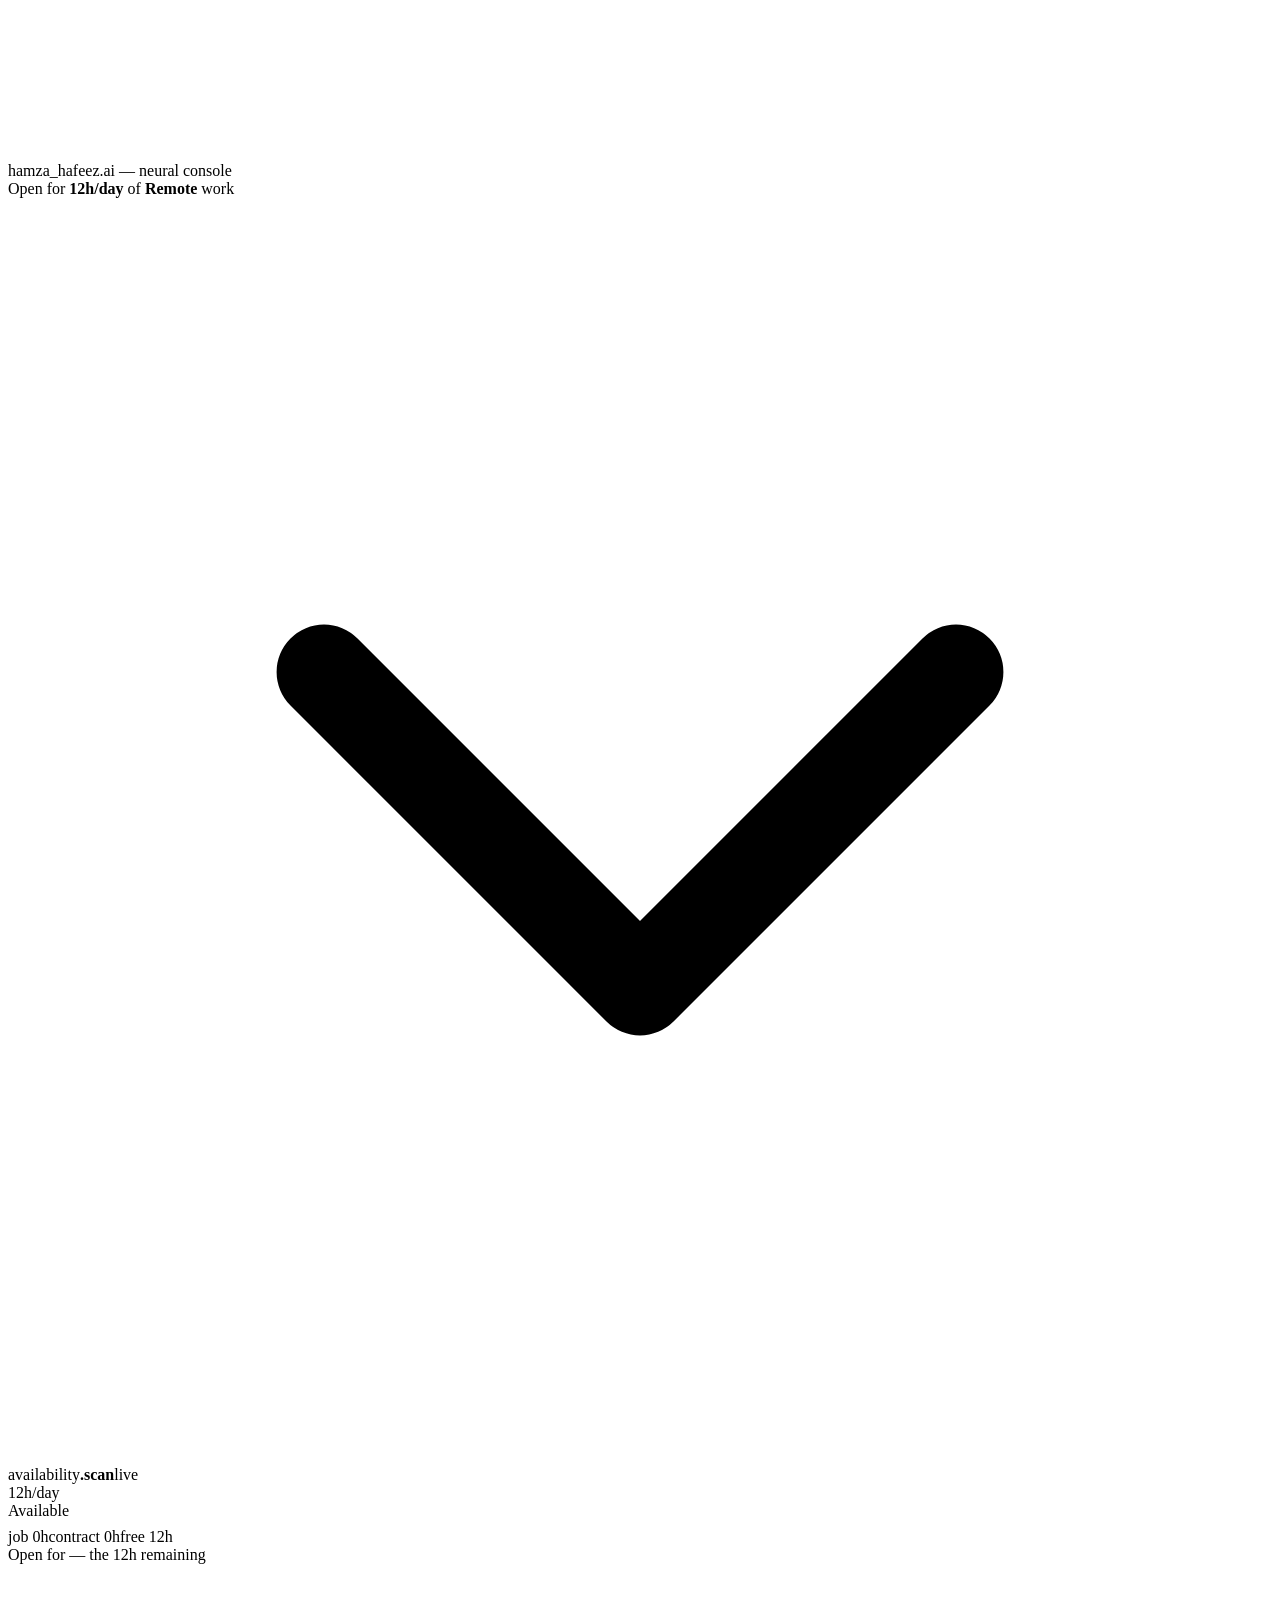
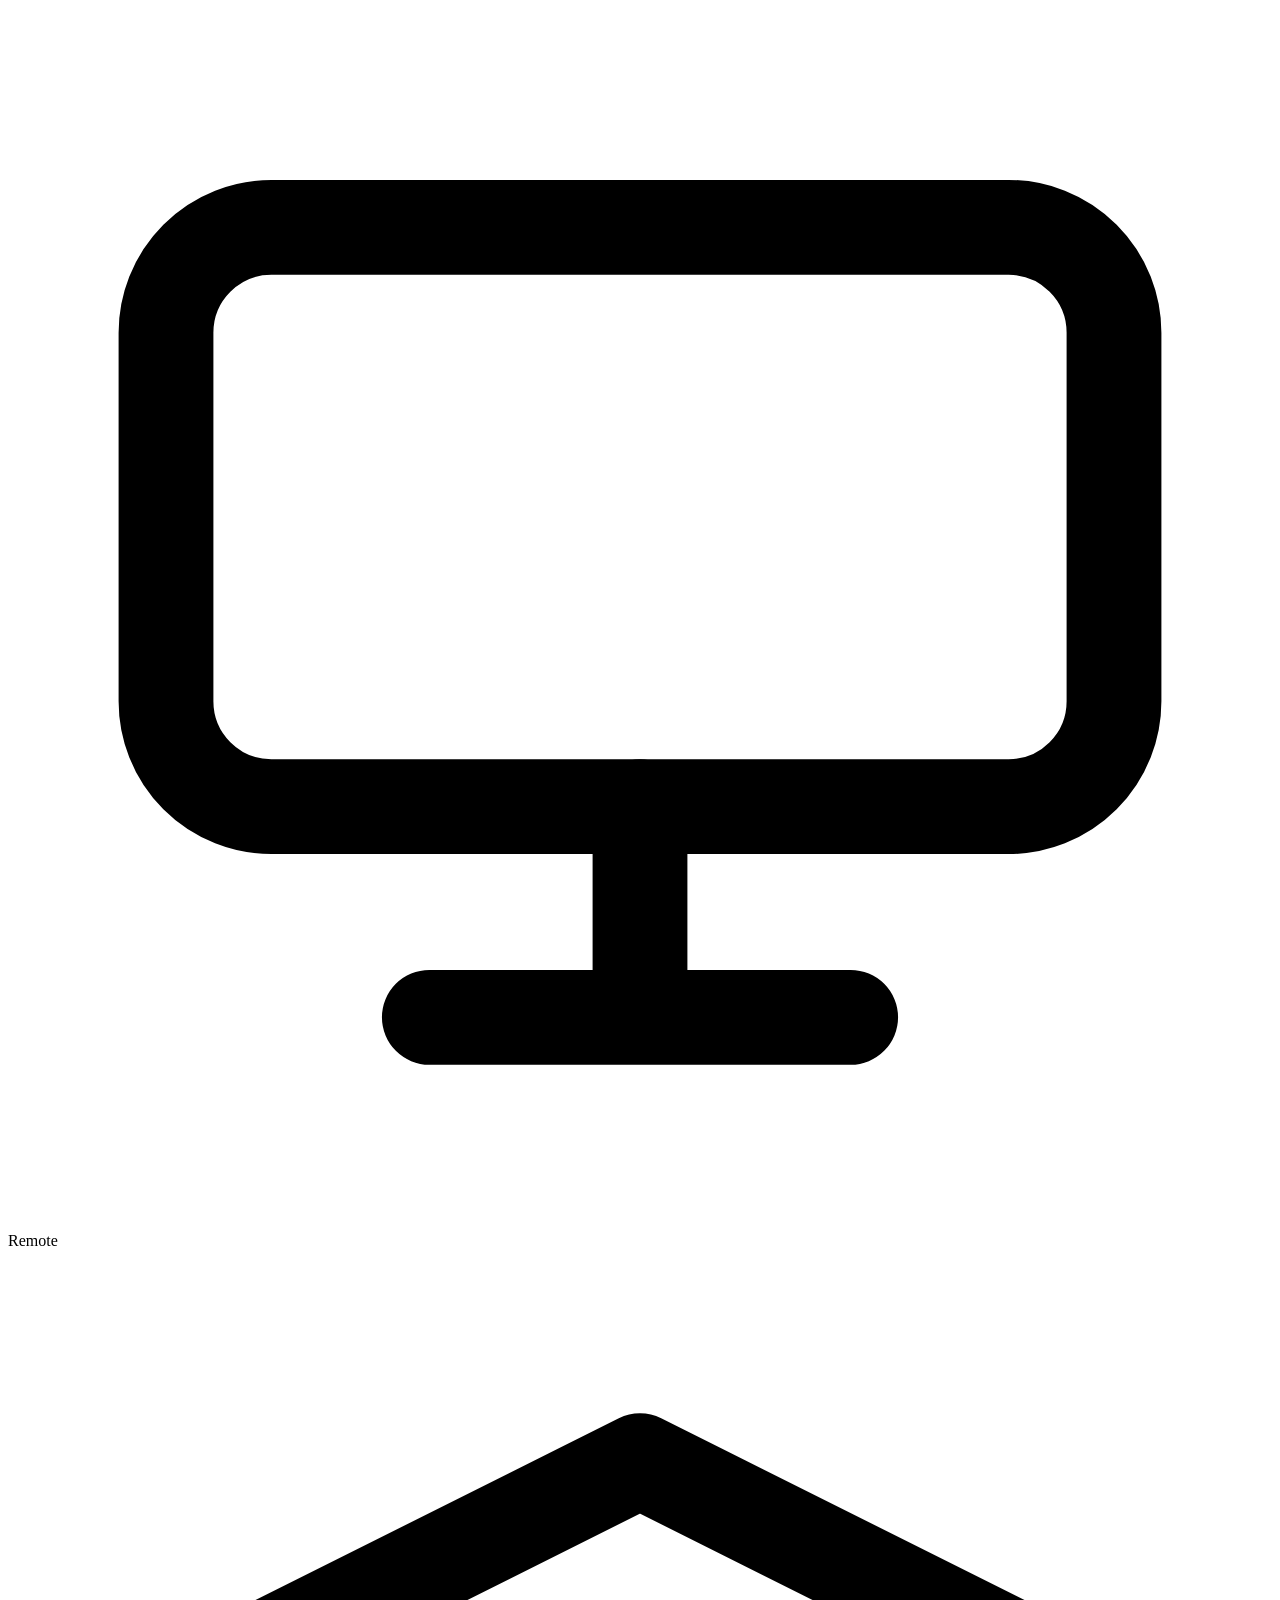
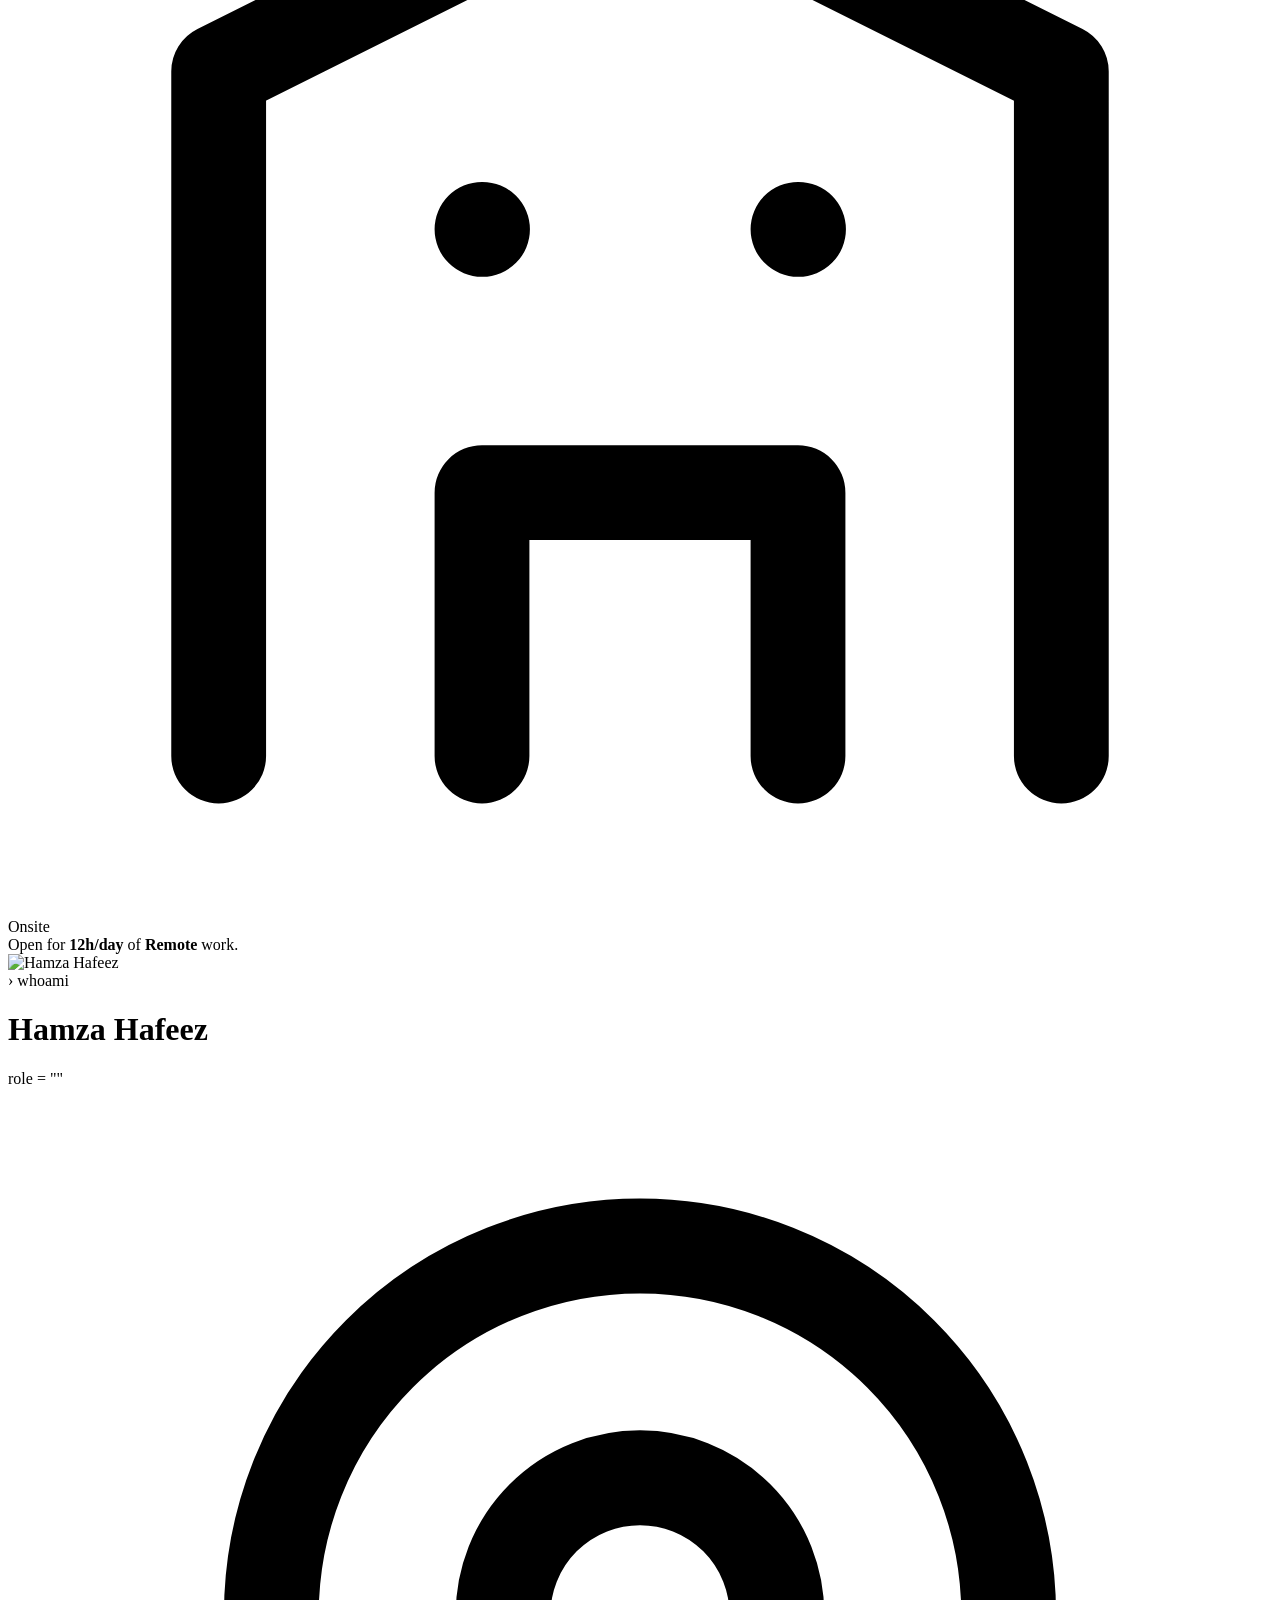
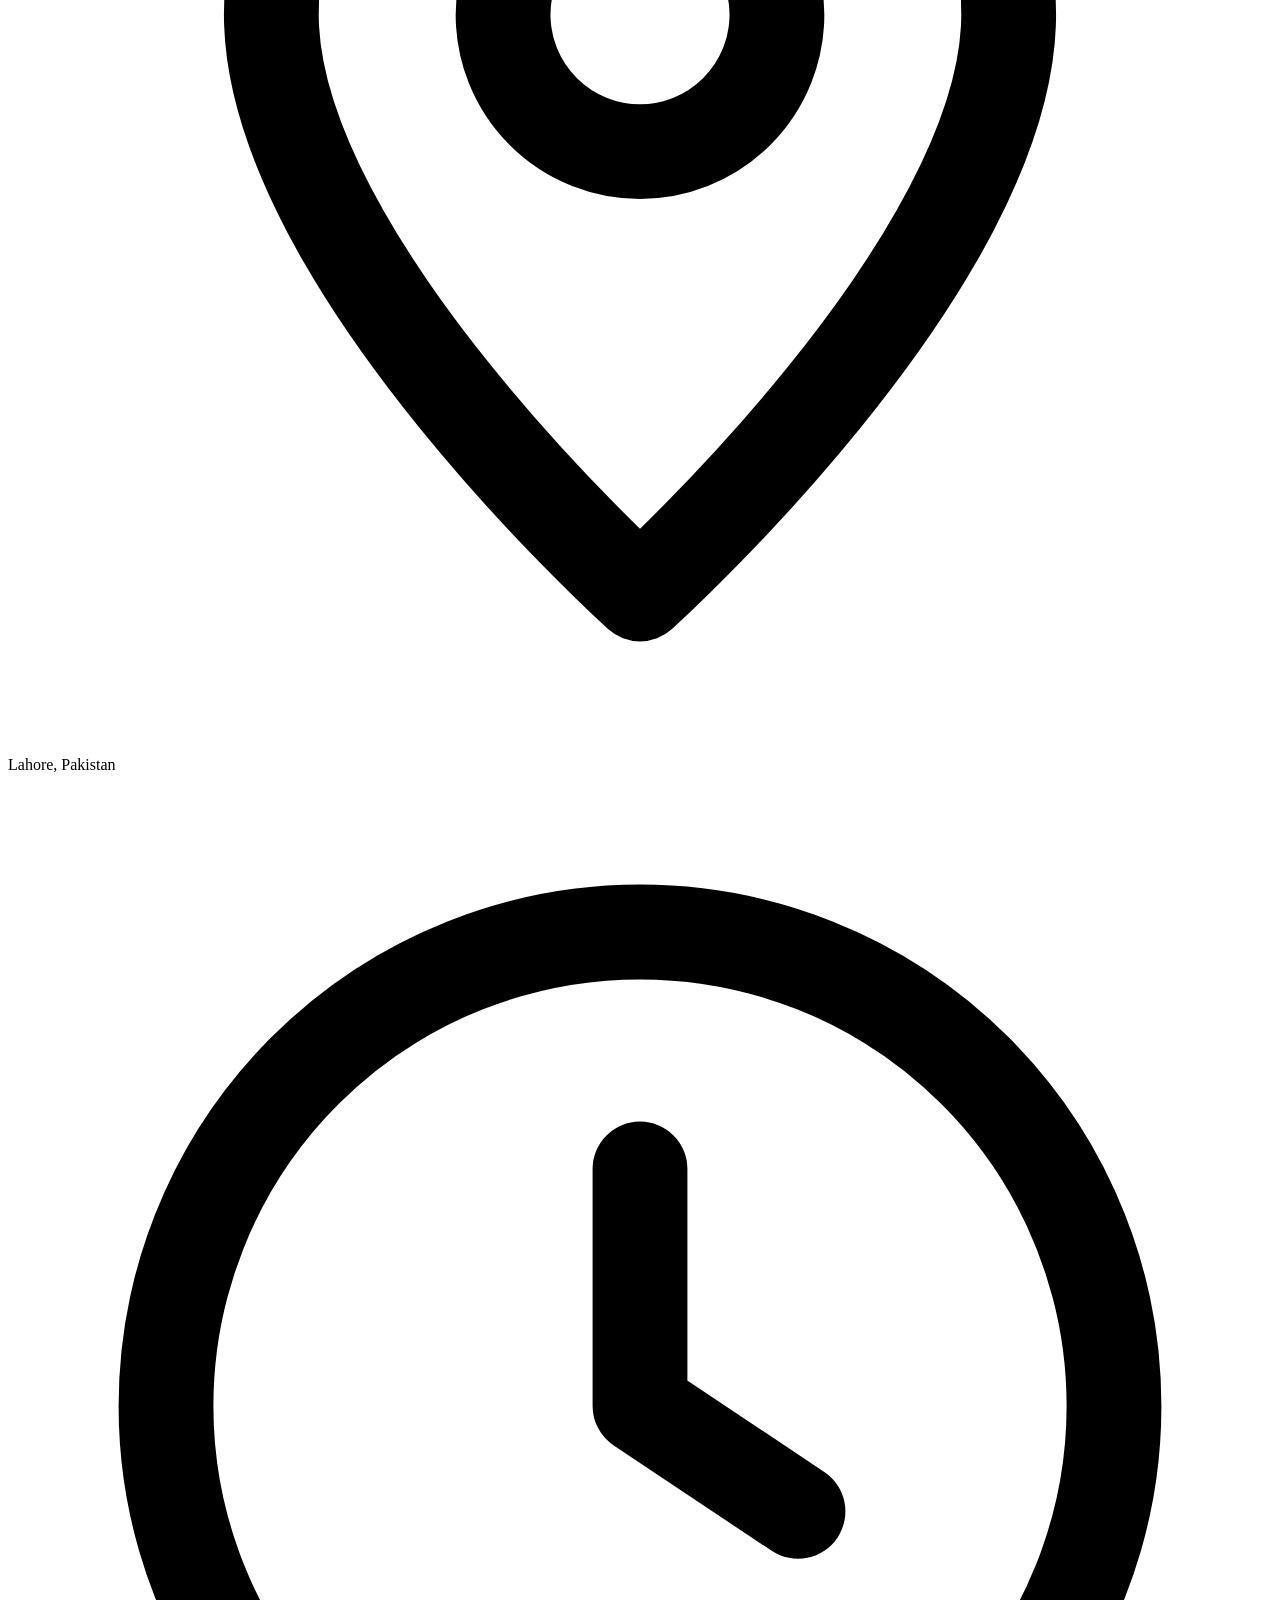
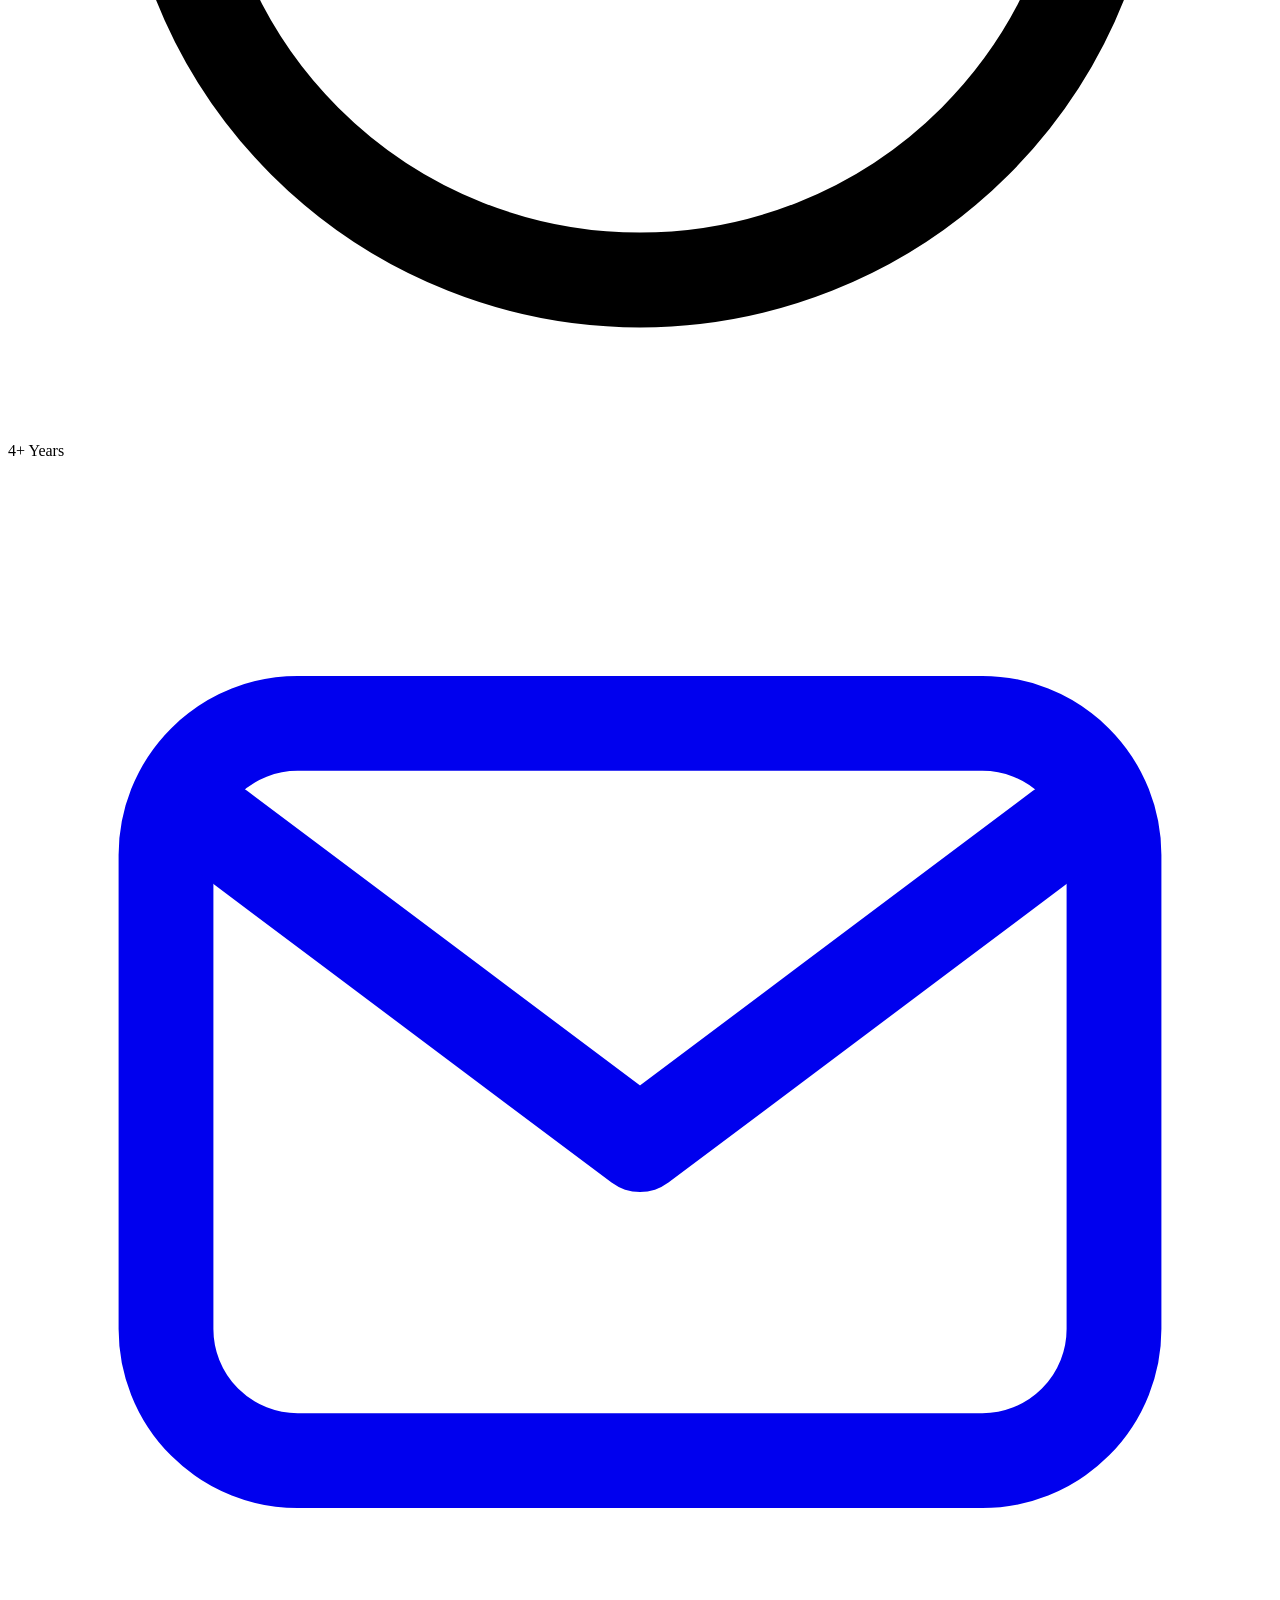
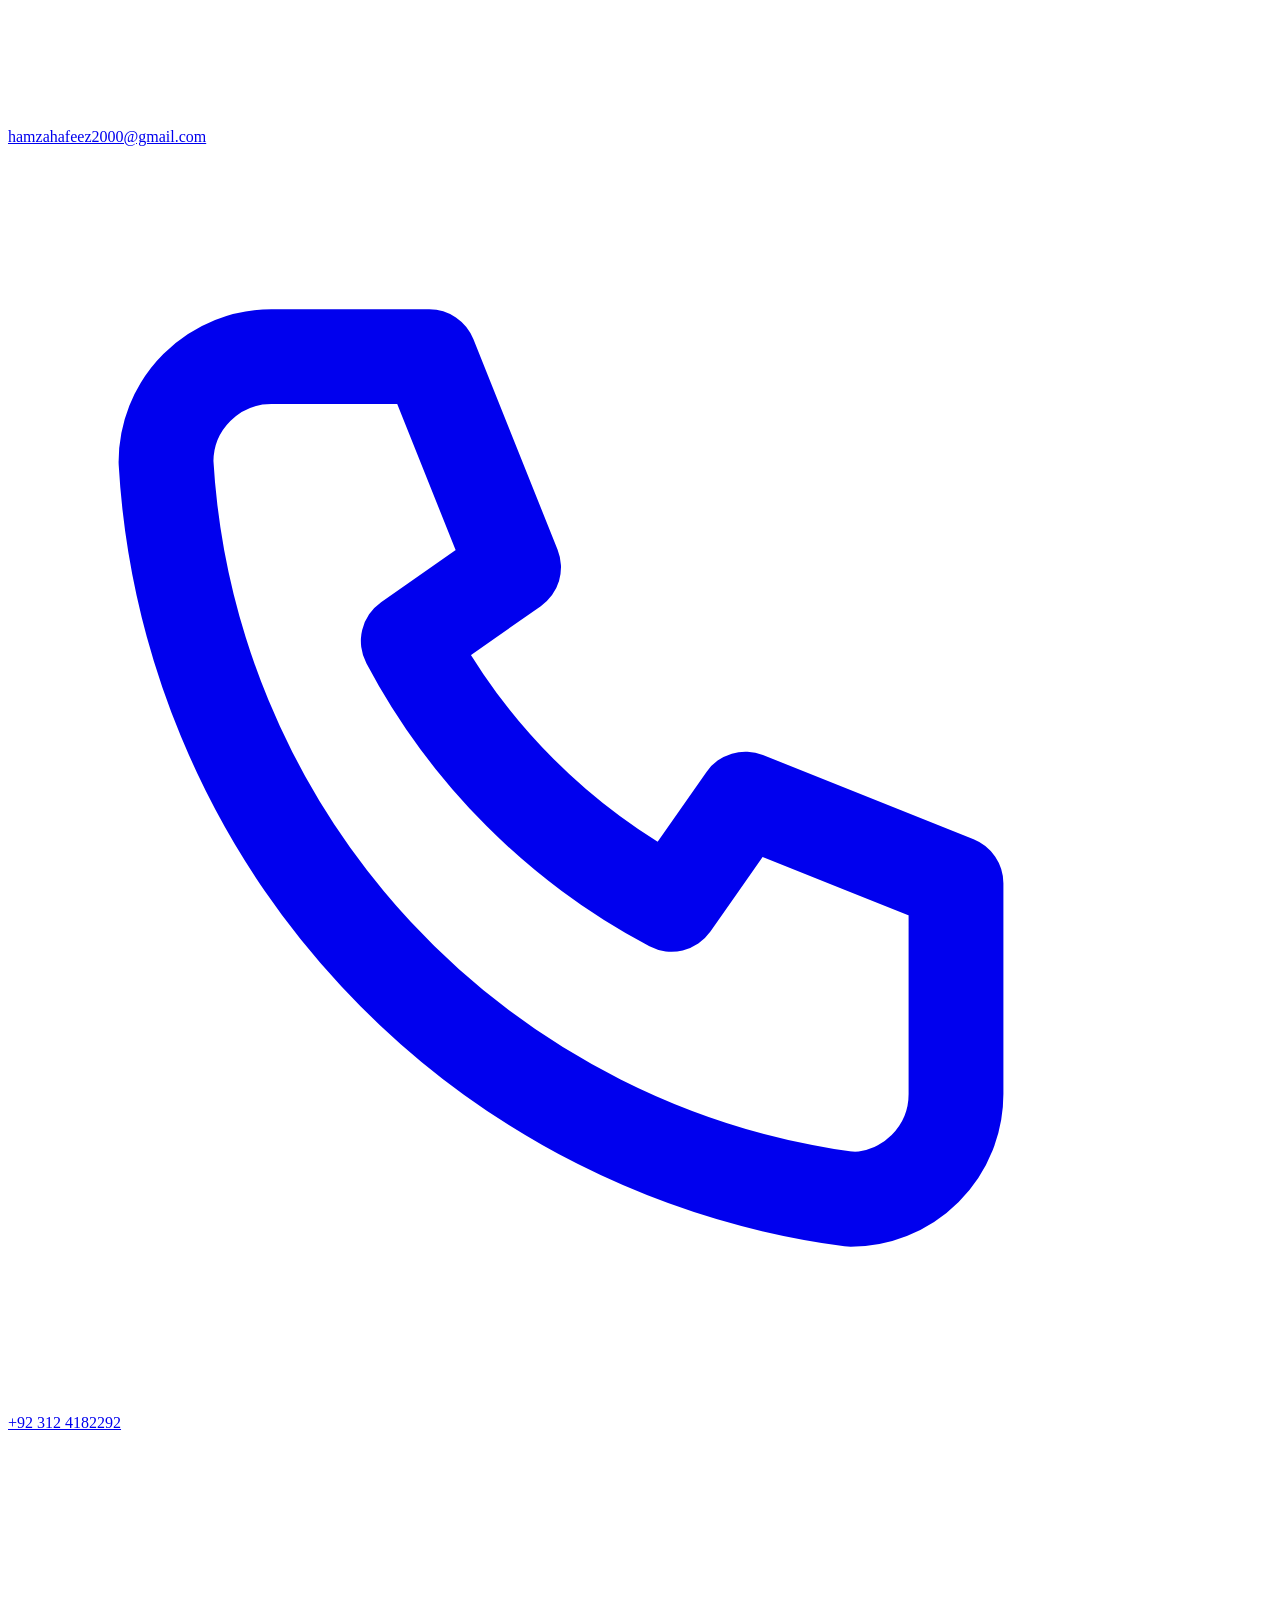
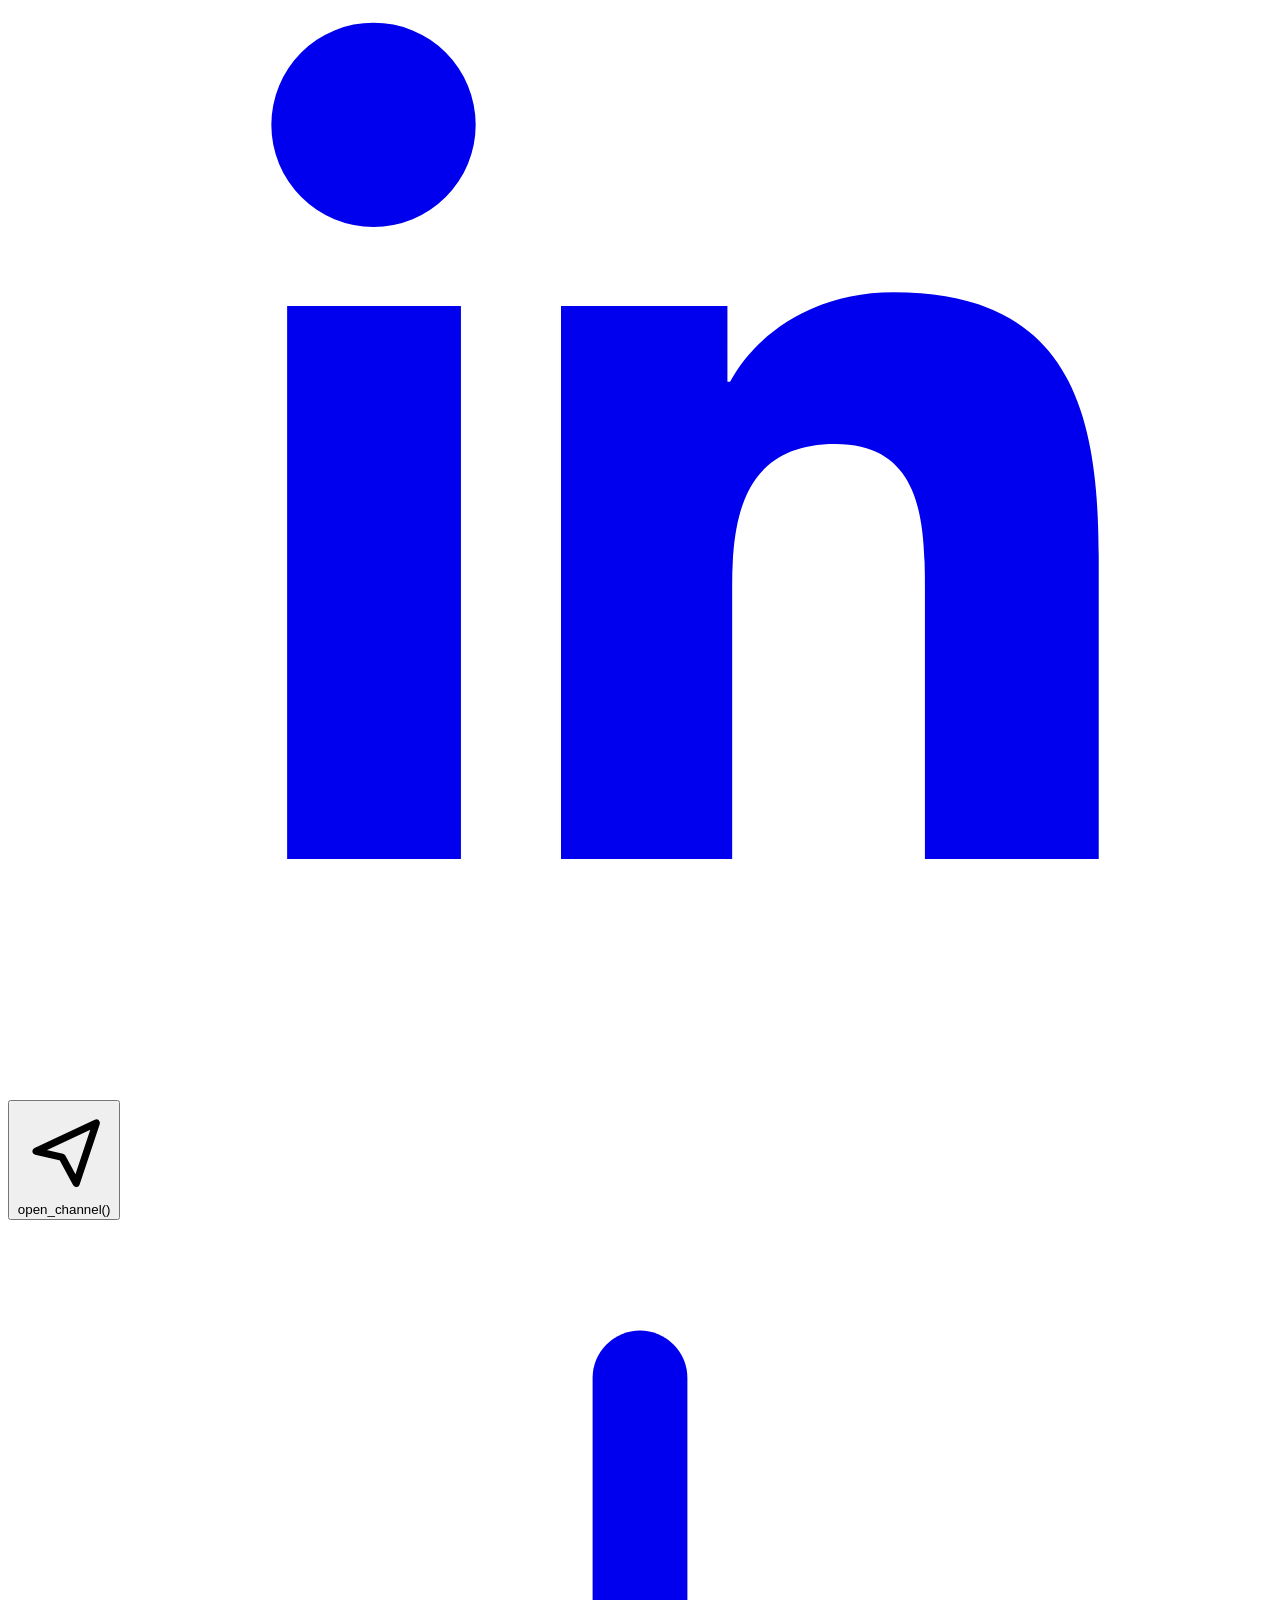
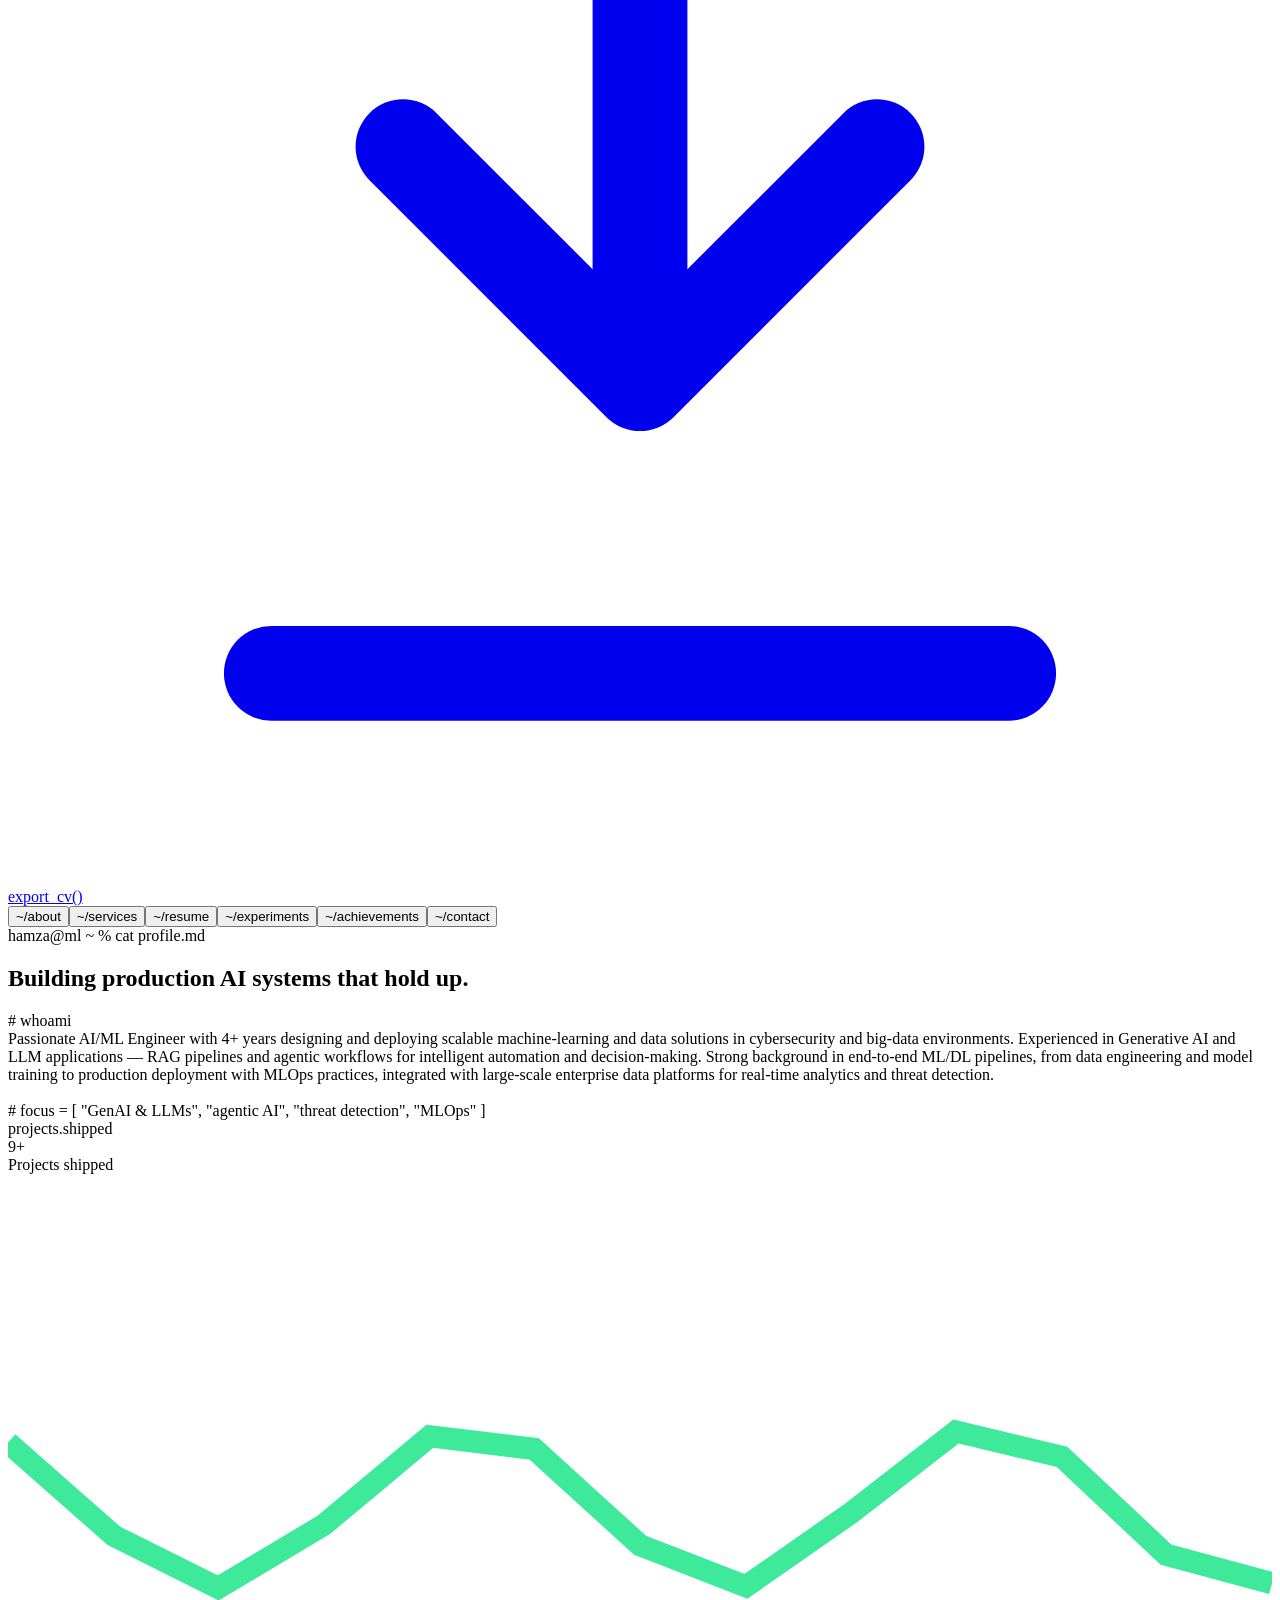
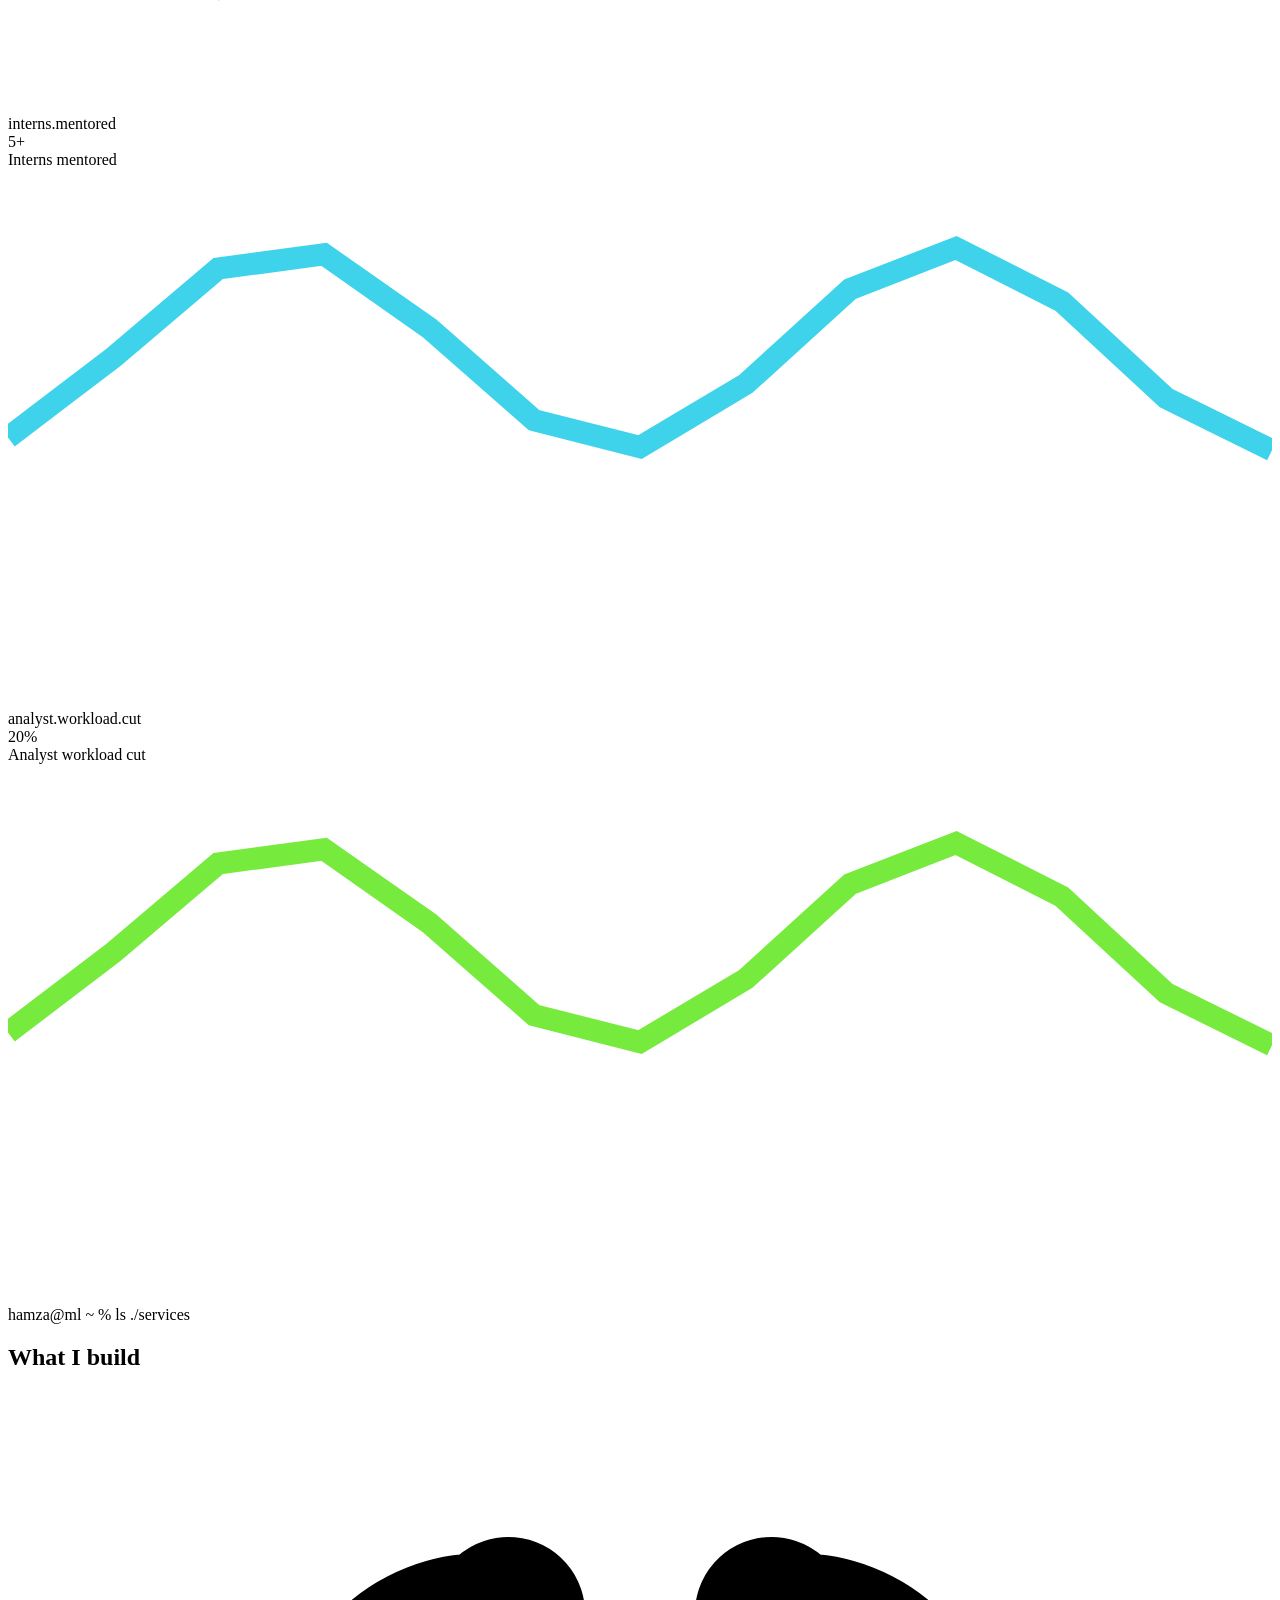
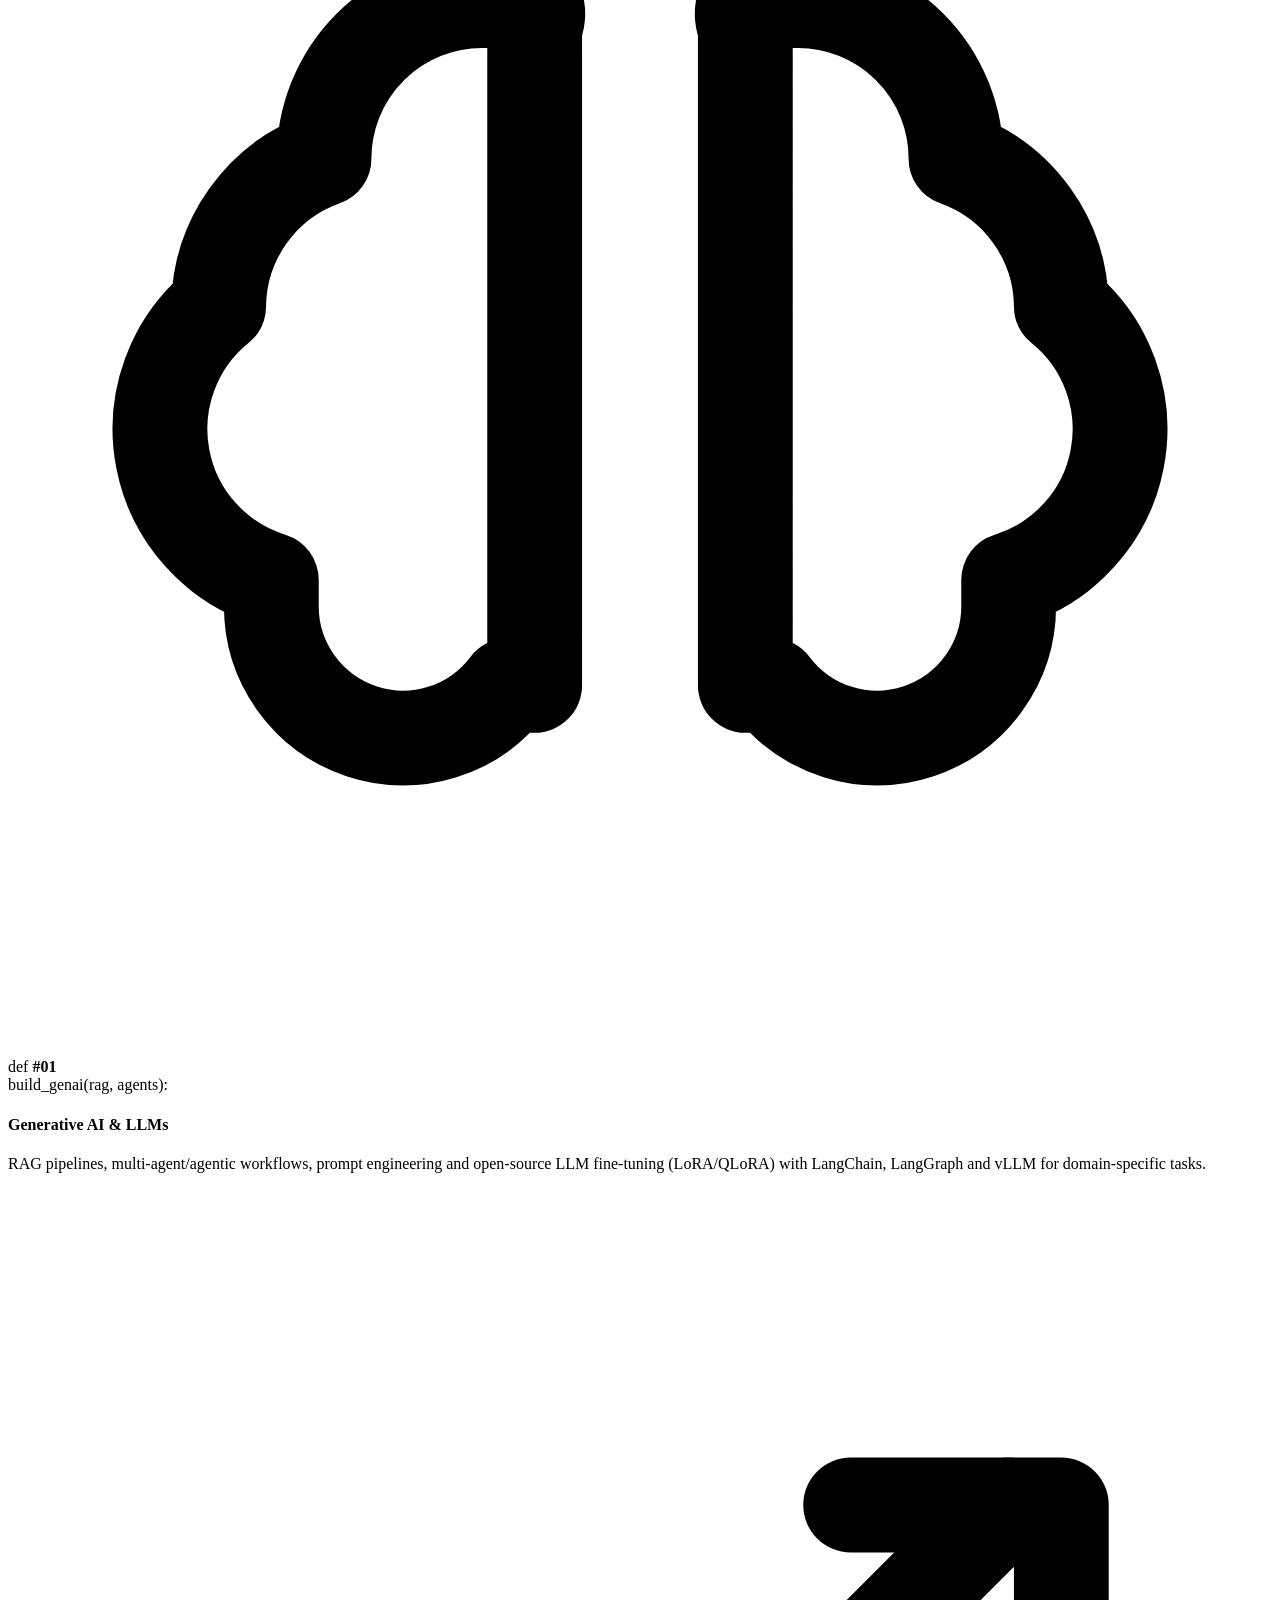
==== commit a0cf8575: "publish 2026-06-07 12:23" ====
--- a/index.html
+++ b/index.html
@@ -1 +1 @@
-<!DOCTYPE html><!--y34XOB_wdF0_kWEAPvYYh--><html lang="en" data-theme="dark" data-density="comfortable" style="--accent:#3ee08a;--accent-ink:#0d130f;--accent-text:#3ee08a"><head><meta charSet="utf-8"/><meta name="viewport" content="width=device-width, initial-scale=1"/><link rel="preload" as="image" href="/portfolio/avatar.jpg"/><link rel="stylesheet" href="/portfolio/_next/static/css/badce850cccdf581.css" data-precedence="next"/><link rel="preload" as="script" fetchPriority="low" href="/portfolio/_next/static/chunks/webpack-787bf990dc824ee1.js"/><script src="/portfolio/_next/static/chunks/c7879cf7-b5ab1053c1d9a2e7.js" async=""></script><script src="/portfolio/_next/static/chunks/131-dd83825a8c6b42e6.js" async=""></script><script src="/portfolio/_next/static/chunks/main-app-884f97f6c8b9f0c9.js" async=""></script><script src="/portfolio/_next/static/chunks/app/page-19e713ddcea13729.js" async=""></script><meta name="theme-color" content="#06090b"/><title>Hamza Hafeez — Neural Console</title><meta name="description" content="Hamza Hafeez — AI / ML Engineer. NEURAL // CONSOLE resume &amp; portfolio with a live availability meter."/><meta property="og:title" content="Hamza Hafeez — Neural Console"/><meta property="og:description" content="Hamza Hafeez — AI / ML Engineer. NEURAL // CONSOLE resume &amp; portfolio with a live availability meter."/><meta property="og:type" content="website"/><meta name="twitter:card" content="summary"/><meta name="twitter:title" content="Hamza Hafeez — Neural Console"/><meta name="twitter:description" content="Hamza Hafeez — AI / ML Engineer. NEURAL // CONSOLE resume &amp; portfolio with a live availability meter."/><script src="/portfolio/_next/static/chunks/polyfills-42372ed130431b0a.js" noModule=""></script></head><body><div hidden=""><!--$--><!--/$--></div><div id="root"><div class="stage"><canvas class="neural-canvas"></canvas><div class="console"><div class="bar"><div class="dots"><i></i><i></i><i></i></div><div class="path">hamza_hafeez.ai — neural console</div><div class="right"><div class="avail-pop" tabindex="0"><div class="avail-trigger"><span class="live"></span><span class="mini-bar" aria-hidden="true"><i style="width:66.66666666666666%;background:var(--c-job)"></i><i style="width:33.33333333333333%;background:var(--accent)"></i></span><span class="msg">Open for <b>4<!-- -->h/day</b> of <b>Remote</b> work</span><span class="chev"><svg viewBox="0 0 24 24" fill="none" stroke="currentColor" stroke-width="1.8" stroke-linecap="round" stroke-linejoin="round"><path d="m6 9 6 6 6-6"></path></svg></span></div><div class="avail-pop-panel"><div class="avail"><div class="avail-head"><span class="live"></span><span class="ttl">availability<b>.scan</b></span><span class="scan-now">live</span></div><div class="avail-body"><div class="avail-status is-open"><div class="free-n">4<span class="u">h/day</span></div><span class="badge">Available</span></div><div><div class="daybar"><span class="seg-job" style="width:66.66666666666666%"></span><span class="seg-free" style="width:33.33333333333333%"></span></div><div class="daybar-legend" style="margin-top:8px"><span><i class="i-job"></i>job <!-- -->8<!-- -->h</span><span><i class="i-contract"></i>contract <!-- -->0<!-- -->h</span><span><i class="i-free"></i>free <!-- -->4<!-- -->h</span></div></div><div class="avail-mode"><span class="ml">Open for — the <!-- -->4<!-- -->h remaining</span><div class="mode-chips"><span class="ro on"><svg viewBox="0 0 24 24" fill="none" stroke="currentColor" stroke-width="1.8" stroke-linecap="round" stroke-linejoin="round"><rect x="3" y="5" width="18" height="11" rx="2"></rect><path d="M8 20h8M12 16v4"></path></svg> Remote</span><span class="ro off"><svg viewBox="0 0 24 24" fill="none" stroke="currentColor" stroke-width="1.8" stroke-linecap="round" stroke-linejoin="round"><path d="M4 21V8l8-4 8 4v13"></path><path d="M9 21v-5h6v5"></path><path d="M9 11h.01M15 11h.01"></path></svg> Onsite</span></div><span class="avail-verdict">Open for <b>4<!-- -->h/day</b> of <b>Remote</b> work.</span></div></div></div></div></div></div></div><div class="hero"><div class="avatar"><div class="ring"></div><div class="ph"><img src="/portfolio/avatar.jpg" alt="Hamza Hafeez"/></div><div class="scan"></div></div><div class="hero-main"><div class="prompt"><span class="sym">›</span> <!-- -->whoami</div><h1 class="hero-name">Hamza Hafeez</h1><div class="typer-line"><span class="key">role =</span> <span class="typer">&quot;<!-- -->&quot;</span><span class="cursor"></span></div><div class="hero-meta" aria-label="contact coordinates"><span class="tag"><svg viewBox="0 0 24 24" fill="none" stroke="currentColor" stroke-width="1.8" stroke-linecap="round" stroke-linejoin="round"><path d="M12 21s-7-6.3-7-11a7 7 0 0 1 14 0c0 4.7-7 11-7 11Z"></path><circle cx="12" cy="10" r="2.6"></circle></svg> <!-- -->Lahore, Pakistan</span><span class="tag"><svg viewBox="0 0 24 24" fill="none" stroke="currentColor" stroke-width="1.8" stroke-linecap="round" stroke-linejoin="round"><circle cx="12" cy="12" r="9"></circle><path d="M12 7.5V12l3 2"></path></svg> <!-- -->4+ Years</span><a class="tag" href="mailto:hamzahafeez2000@gmail.com"><svg viewBox="0 0 24 24" fill="none" stroke="currentColor" stroke-width="1.8" stroke-linecap="round" stroke-linejoin="round"><rect x="3" y="5" width="18" height="14" rx="2.5"></rect><path d="m4 7 8 6 8-6"></path></svg> <!-- -->hamzahafeez2000@gmail.com</a><a class="tag" href="tel:+923124182292"><svg viewBox="0 0 24 24" fill="none" stroke="currentColor" stroke-width="1.8" stroke-linecap="round" stroke-linejoin="round"><path d="M5 4h3l1.6 4-2 1.4a12 12 0 0 0 5 5l1.4-2 4 1.6V18a2 2 0 0 1-2 2A15 15 0 0 1 3 6a2 2 0 0 1 2-2Z"></path></svg> <!-- -->+92 312 4182292</a></div></div><div class="hero-side"><div class="hero-social"><a href="https://www.linkedin.com/in/hamzahafeez" aria-label="linkedin" target="_blank" rel="noreferrer"><svg viewBox="0 0 24 24" fill="currentColor"><path d="M6.94 7.5a1.94 1.94 0 1 1 0-3.88 1.94 1.94 0 0 1 0 3.88ZM5.3 9h3.3v10.5H5.3V9Zm5.2 0h3.16v1.44h.05c.44-.83 1.5-1.7 3.1-1.7 3.3 0 3.9 2.18 3.9 5v5.76h-3.3v-5.1c0-1.22-.02-2.78-1.7-2.78-1.7 0-1.96 1.32-1.96 2.69v5.19H10.5V9Z"></path></svg></a></div><div class="hero-actions"><button class="hero-cta"><svg viewBox="0 0 24 24" fill="none" stroke="currentColor" stroke-width="1.8" stroke-linecap="round" stroke-linejoin="round"><path d="M5 12 20 5l-5 15-3.5-6.5L5 12Z"></path></svg> <!-- -->open_channel()</button><a class="hero-cta ghost mono" href="/portfolio/cv.pdf" download=""><svg viewBox="0 0 24 24" fill="none" stroke="currentColor" stroke-width="1.8" stroke-linecap="round" stroke-linejoin="round"><path d="M12 3v11"></path><path d="m7.5 10 4.5 4.5 4.5-4.5"></path><path d="M5 20h14"></path></svg> <!-- -->export_cv()</a></div></div></div><div class="tabs"><button class="active"><span class="dotmark"></span>~/about</button><button class=""><span class="dotmark"></span>~/services</button><button class=""><span class="dotmark"></span>~/resume</button><button class=""><span class="dotmark"></span>~/experiments</button><button class=""><span class="dotmark"></span>~/achievements</button><button class=""><span class="dotmark"></span>~/contact</button></div><div class="viewport"><section class="section" id="about"><div class="anim"><div class="sec-head"><div class="cmd"><span class="p">hamza@ml</span><span class="c"> ~ % </span>cat profile.md</div><h2 class="sec-title">Building production <span class="hl">AI systems</span> that hold up.</h2></div><div class="bio-block"><span class="comment"># <!-- -->whoami</span><br/>Passionate AI/ML Engineer with 4+ years designing and deploying scalable machine-learning and data solutions in cybersecurity and big-data environments. Experienced in Generative AI and LLM applications — RAG pipelines and agentic workflows for intelligent automation and decision-making. Strong background in end-to-end ML/DL pipelines, from data engineering and model training to production deployment with MLOps practices, integrated with large-scale enterprise data platforms for real-time analytics and threat detection.<br/><br/><span class="comment"># <!-- -->focus</span> = [ <span> <span class="str">&quot;<!-- -->GenAI &amp; LLMs<!-- -->&quot;</span></span><span>, <span class="str">&quot;<!-- -->agentic AI<!-- -->&quot;</span></span><span>, <span class="str">&quot;<!-- -->threat detection<!-- -->&quot;</span></span><span>, <span class="str">&quot;<!-- -->MLOps<!-- -->&quot;</span></span> ]</div><div class="metrics"><div class="card metric"><div class="mtop"><span class="key">projects.shipped</span></div><div class="num">8<span class="u">+</span></div><div class="lbl">Projects shipped</div><svg class="mspark" viewBox="0 0 80 34" preserveAspectRatio="none"><path d="M0.0 17.0 L6.7 21.6 L13.3 15.6 L20.0 18.9 L26.7 20.6 L33.3 15.0 L40.0 20.6 L46.7 18.9 L53.3 15.5 L60.0 21.6 L66.7 17.1 L73.3 16.9 L80.0 21.6" fill="none" stroke="hsl(152 80% 58%)" stroke-width="1.4"></path></svg></div><div class="card metric"><div class="mtop"><span class="key">interns.mentored</span></div><div class="num">5<span class="u">+</span></div><div class="lbl">Interns mentored</div><svg class="mspark" viewBox="0 0 80 34" preserveAspectRatio="none"><path d="M0.0 17.0 L6.7 11.9 L13.3 6.3 L20.0 5.4 L26.7 10.1 L33.3 15.9 L40.0 17.6 L46.7 13.6 L53.3 7.6 L60.0 5.0 L66.7 8.4 L73.3 14.5 L80.0 17.8" fill="none" stroke="hsl(188 80% 58%)" stroke-width="1.4"></path></svg></div><div class="card metric"><div class="mtop"><span class="key">analyst.workload.cut</span></div><div class="num">20<span class="u">%</span></div><div class="lbl">Analyst workload cut</div><svg class="mspark" viewBox="0 0 80 34" preserveAspectRatio="none"><path d="M0.0 17.0 L6.7 11.9 L13.3 6.3 L20.0 5.4 L26.7 10.1 L33.3 15.9 L40.0 17.6 L46.7 13.6 L53.3 7.6 L60.0 5.0 L66.7 8.4 L73.3 14.5 L80.0 17.8" fill="none" stroke="hsl(100 80% 58%)" stroke-width="1.4"></path></svg></div></div></div></section><section class="section" id="services"><div class="anim"><div class="sec-head"><div class="cmd"><span class="p">hamza@ml</span><span class="c"> ~ % </span>ls ./services</div><h2 class="sec-title">What I <span class="hl">build</span></h2></div><div class="grid cols-2 stagger"><div class="card fn-card"><div class="ico"><svg viewBox="0 0 24 24" fill="none" stroke="currentColor" stroke-width="1.8" stroke-linecap="round" stroke-linejoin="round"><path d="M9 4a3 3 0 0 0-3 3 3 3 0 0 0-2 2.8A3 3 0 0 0 5 15v.5A2.5 2.5 0 0 0 9.5 17H10V4.5A.5.5 0 0 0 9 4Zm6 0a3 3 0 0 1 3 3 3 3 0 0 1 2 2.8A3 3 0 0 1 19 15v.5A2.5 2.5 0 0 1 14.5 17H14V4.5A.5.5 0 0 1 15 4Z"></path></svg></div><div class="ix">def <b>#<!-- -->01</b></div><div class="sig"><span class="fn">build_genai</span>(<span class="arg">rag, agents</span>):</div><h4>Generative AI &amp; LLMs</h4><p>RAG pipelines, multi-agent/agentic workflows, prompt engineering and open-source LLM fine-tuning (LoRA/QLoRA) with LangChain, LangGraph and vLLM for domain-specific tasks.</p></div><div class="card fn-card"><div class="ico"><svg viewBox="0 0 24 24" fill="none" stroke="currentColor" stroke-width="1.8" stroke-linecap="round" stroke-linejoin="round"><path d="M4 15l5-5 3 3 7-7"></path><path d="M16 6h4v4"></path></svg></div><div class="ix">def <b>#<!-- -->02</b></div><div class="sig"><span class="fn">detect</span>(<span class="arg">logs, users</span>):</div><h4>ML &amp; Anomaly Detection</h4><p>UEBA, network-threat and malware detection with classical ML and deep learning (PyOD/DeepOD), tuned and validated for real-world security workloads.</p></div><div class="card fn-card"><div class="ico"><svg viewBox="0 0 24 24" fill="none" stroke="currentColor" stroke-width="1.8" stroke-linecap="round" stroke-linejoin="round"><path d="M4 20V4M4 20h16"></path><rect x="7" y="11" width="3" height="6" rx="1"></rect><rect x="12" y="7" width="3" height="10" rx="1"></rect><rect x="17" y="13" width="3" height="4" rx="1"></rect></svg></div><div class="ix">def <b>#<!-- -->03</b></div><div class="sig"><span class="fn">build_pipeline</span>(<span class="arg">sources</span>):</div><h4>Data Engineering &amp; ETL</h4><p>Scalable batch and real-time pipelines with Apache Spark, Airflow, Kafka and the ELK stack for threat detection, log ingestion and analytics.</p></div><div class="card fn-card"><div class="ico"><svg viewBox="0 0 24 24" fill="none" stroke="currentColor" stroke-width="1.8" stroke-linecap="round" stroke-linejoin="round"><path d="M12 3c3 2.4 4.5 5.4 4.5 9 0 1.6-.3 3-1 4.2L12 21l-3.5-4.8c-.7-1.2-1-2.6-1-4.2C7.5 8.4 9 5.4 12 3Z"></path><circle cx="12" cy="11" r="1.8"></circle></svg></div><div class="ix">def <b>#<!-- -->04</b></div><div class="sig"><span class="fn">deploy</span>(<span class="arg">model, env</span>):</div><h4>MLOps &amp; Deployment</h4><p>Containerized models with Docker, CI/CD, MLflow, monitoring and Azure ML — reproducible, environment-consistent, production-ready deployments.</p></div></div></div></section><section class="section" id="resume"><div class="anim"><div class="sec-head"><div class="cmd"><span class="p">hamza@ml</span><span class="c"> ~ % </span>git log --career</div><h2 class="sec-title">Commit <span class="hl">history</span></h2></div><div class="grid cols-2" style="margin-bottom:var(--gap)"><div class="card"><div class="git-head"><svg viewBox="0 0 24 24" fill="none" stroke="currentColor" stroke-width="1.8" stroke-linecap="round" stroke-linejoin="round" style="width:15px;height:15px;color:var(--accent)"><rect x="3" y="7" width="18" height="13" rx="2"></rect><path d="M8 7V5a2 2 0 0 1 2-2h4a2 2 0 0 1 2 2v2"></path></svg> <span>branch <span class="branch">experience</span></span></div><div class="commits"><div class="commit" tabindex="0"><span class="hash">c3aa1d4</span><span class="when">Apr 2022 — Present</span><div class="role">Sr. ML Engineer &amp; Active Team Lead</div><div class="org">@ <!-- -->Ebryx, Pakistan</div><div class="desc"><ul class="desc-list"><li>Developed a fully agentic, multi-agent SOC automation system that autonomously performs alert triage, generates and executes investigation plans, and delivers final verdicts — reducing human analyst workload by 20%.</li><li>Led the design and development of end-to-end ML pipelines for cybersecurity (data analysis, feature engineering, training, deployment, monitoring); architected an ML engine supporting traditional ML and LLM-based applications, fine-tuning open-source LLMs for domain-specific tasks.</li><li>Built UEBA and network-security models to detect anomalous user behavior and network threats using machine learning and deep learning.</li><li>Developed and optimized AI-powered tools using LangChain and LLMs for smart document search and contextual retrieval (RAG); optimized inference and deployed solutions for real-world use cases.</li><li>Designed scalable batch and real-time data pipelines for threat detection using Apache Spark and Airflow (ETL), with Kafka, Logstash and Filebeat for streaming log ingestion; event-driven automation with Node-RED.</li><li>Built real-time, interactive dashboards with Streamlit and Apache Superset to visualize threats, anomalies and data insights for operational teams.</li><li>Deployed ML solutions in Jupyter and standalone Python environments; containerized applications with Docker for reproducible, environment-consistent deployments.</li><li>Collaborated with cybersecurity domain experts to generate high-quality labeled datasets, and mentored 5+ interns while supervising multiple undergraduate Final Year Projects.</li></ul></div></div><div class="commit" tabindex="0"><span class="hash">1288866</span><span class="when">Dec 2018 — Jul 2019</span><div class="role">Research Assistant &amp; ML Developer</div><div class="org">@ <!-- -->IGNITE National ICT R&amp;D Project, COMSATS Islamabad</div><div class="desc"><ul class="desc-list"><li>Designed and implemented a prototype testbed for hospital data management using biomedical wireless sensor networks, supporting real-time health monitoring and data acquisition.</li><li>Developed and trained machine-learning models to predict personalized medication recommendations from patient symptoms, enabling data-driven decision support in healthcare.</li></ul></div></div><div class="commit" tabindex="0"><span class="hash">ea2c57d</span><span class="when">2017 — 2018</span><div class="role">Android Developer (Remote)</div><div class="org">@ <!-- -->Talentbase</div><div class="desc"><ul class="desc-list"><li>Developed an Android biometric-enrollment application for a pension system, enabling secure pension disbursement and accountability for retired employees.</li><li>Integrated the DigitalPersona U4500 fingerprint scanner using native SDKs, enhancing accuracy and speed of biometric data capture.</li></ul></div></div><div class="commit" tabindex="0"><span class="hash">d5e7b49</span><span class="when">2016 — 2020</span><div class="role">Freelance Software Developer</div><div class="org">@ <!-- -->Freelancer / Fiverr</div><div class="desc"><ul class="desc-list"><li>Delivered various client projects — Android apps, full-stack web applications and IoT solutions — tailored to diverse business requirements.</li></ul></div></div></div></div><div class="card"><div class="git-head"><svg viewBox="0 0 24 24" fill="none" stroke="currentColor" stroke-width="1.8" stroke-linecap="round" stroke-linejoin="round" style="width:15px;height:15px;color:var(--accent)"><path d="M12 5 2 9l10 4 10-4-10-4Z"></path><path d="M6 11v4c0 1.2 2.7 2.5 6 2.5s6-1.3 6-2.5v-4"></path></svg> <span>branch <span class="branch">education</span></span></div><div class="commits"><div class="commit" tabindex="0"><span class="hash">814adb3</span><span class="when">2019 — 2022</span><div class="role">MS Computer Science</div><div class="org">@ <!-- -->COMSATS University, Lahore</div><div class="desc"><ul class="desc-list"><li>CGPA 3.37.</li><li>Thesis: Urdu short paraphrase / text-reuse detection at sentence level (published in ACM TALLIP, 2023).</li></ul></div></div><div class="commit" tabindex="0"><span class="hash">b2c9a33</span><span class="when">2013 — 2016</span><div class="role">BS Software Engineering</div><div class="org">@ <!-- -->UBIT, University of Karachi</div><div class="desc"><ul class="desc-list"><li>CGPA 2.98.</li></ul></div></div></div></div></div><div class="card"><div class="git-head"><svg viewBox="0 0 24 24" fill="none" stroke="currentColor" stroke-width="1.8" stroke-linecap="round" stroke-linejoin="round" style="width:15px;height:15px;color:var(--accent)"><path d="M4 20V4M4 20h16"></path><rect x="7" y="11" width="3" height="6" rx="1"></rect><rect x="12" y="7" width="3" height="10" rx="1"></rect><rect x="17" y="13" width="3" height="4" rx="1"></rect></svg> <span><span class="branch">./skills --verbose</span></span></div><div class="grid cols-2" style="gap:0 var(--gap)"><div><div class="skill"><div class="srow"><span class="nm">Python</span><span class="pc">95<!-- -->%</span></div><div class="bar-track"><i style="width:0"></i></div></div><div class="skill"><div class="srow"><span class="nm">Generative AI / LLMs (RAG, LangChain)</span><span class="pc">90<!-- -->%</span></div><div class="bar-track"><i style="width:0"></i></div></div><div class="skill"><div class="srow"><span class="nm">PyTorch / TensorFlow</span><span class="pc">85<!-- -->%</span></div><div class="bar-track"><i style="width:0"></i></div></div><div class="skill"><div class="srow"><span class="nm">Data Engineering (Spark/Airflow/Kafka)</span><span class="pc">85<!-- -->%</span></div><div class="bar-track"><i style="width:0"></i></div></div><div class="skill"><div class="srow"><span class="nm">MLOps (Docker/MLflow/CI-CD)</span><span class="pc">80<!-- -->%</span></div><div class="bar-track"><i style="width:0"></i></div></div></div><div><div class="srow mono" style="font-size:12.5px;color:var(--ink-3);margin-bottom:12px">requirements.txt</div><div class="stack"><span class="t">Python</span><span class="t">PyTorch</span><span class="t">TensorFlow</span><span class="t">scikit-learn</span><span class="t">Hugging Face</span><span class="t">LangChain</span><span class="t">LangGraph</span><span class="t">vLLM</span><span class="t">RAG</span><span class="t">Milvus</span><span class="t">ChromaDB</span><span class="t">Elasticsearch</span><span class="t">Spark</span><span class="t">Airflow</span><span class="t">Kafka</span><span class="t">Docker</span><span class="t">MLflow</span><span class="t">FastAPI</span></div></div></div></div></div></section><section class="section" id="work"><div class="anim"><div class="sec-head"><div class="cmd"><span class="p">hamza@ml</span><span class="c"> ~ % </span>python run_experiments.py</div><h2 class="sec-title">Selected <span class="hl">experiments</span></h2></div><div class="flags"><button class="on">All</button><button class="">GenAI</button><button class="">ML</button><button class="">Data Eng</button><button class="">Security</button></div><div class="ds-grid stagger"><div class="ds"><div class="plot" style="background:radial-gradient(120% 120% at 15% 0%, hsl(158 55% 14%), hsl(158 50% 7%))"><svg viewBox="0 0 100 60" preserveAspectRatio="none"><path d="M0.0 32.5 L12.5 27.2 L25.0 38.0 L37.5 55.6 L50.0 65.6 L62.5 59.2 L75.0 40.2 L87.5 21.8 L100.0 16.8 L100 60 L0 60 Z" fill="hsl(158 82% 60%)" opacity=".1"></path><path d="M0.0 32.5 L12.5 27.2 L25.0 38.0 L37.5 55.6 L50.0 65.6 L62.5 59.2 L75.0 40.2 L87.5 21.8 L100.0 16.8" fill="none" stroke="hsl(158 82% 60%)" stroke-width="1.6"></path><circle cx="0" cy="32.49186987639598" r="1.5" fill="hsl(158 82% 60%)"></circle><circle cx="12.5" cy="27.181593651237044" r="1.5" fill="hsl(158 82% 60%)"></circle><circle cx="25" cy="38.00466233553286" r="1.5" fill="hsl(158 82% 60%)"></circle><circle cx="37.5" cy="55.63522322837582" r="1.5" fill="hsl(158 82% 60%)"></circle><circle cx="50" cy="65.5956492432812" r="1.5" fill="hsl(158 82% 60%)"></circle><circle cx="62.5" cy="59.21291845342485" r="1.5" fill="hsl(158 82% 60%)"></circle><circle cx="75" cy="40.18218417580589" r="1.5" fill="hsl(158 82% 60%)"></circle><circle cx="87.5" cy="21.77035660951806" r="1.5" fill="hsl(158 82% 60%)"></circle><circle cx="100" cy="16.77596969337876" r="1.5" fill="hsl(158 82% 60%)"></circle></svg></div><div class="body"><div class="top"><span class="cat">GenAI</span><span class="open"><svg viewBox="0 0 24 24" fill="none" stroke="currentColor" stroke-width="1.8" stroke-linecap="round" stroke-linejoin="round"><path d="M9 5H5v4M15 5h4v4M15 19h4v-4M9 19H5v-4"></path></svg></span></div><h4>AI-Powered SOC Platform</h4><div class="runline"><span class="ok">●</span> <!-- -->run finished · acc<!-- --> <!-- -->0.929</div></div></div><div class="ds"><div class="plot" style="background:radial-gradient(120% 120% at 15% 0%, hsl(268 55% 14%), hsl(268 50% 7%))"><svg viewBox="0 0 100 60" preserveAspectRatio="none"><rect x="0" y="0" width="9.2" height="9.2" fill="hsl(268 82% 60%)" opacity="0.3383062629774213"></rect><rect x="10" y="0" width="9.2" height="9.2" fill="hsl(268 82% 60%)" opacity="0.7325344367697836"></rect><rect x="20" y="0" width="9.2" height="9.2" fill="hsl(268 82% 60%)" opacity="0.8422475988790393"></rect><rect x="30" y="0" width="9.2" height="9.2" fill="hsl(268 82% 60%)" opacity="0.34158534824848175"></rect><rect x="40" y="0" width="9.2" height="9.2" fill="hsl(268 82% 60%)" opacity="0.3407744235172868"></rect><rect x="50" y="0" width="9.2" height="9.2" fill="hsl(268 82% 60%)" opacity="0.4038330203667283"></rect><rect x="60" y="0" width="9.2" height="9.2" fill="hsl(268 82% 60%)" opacity="0.3414997623115778"></rect><rect x="70" y="0" width="9.2" height="9.2" fill="hsl(268 82% 60%)" opacity="0.27445604398846624"></rect><rect x="80" y="0" width="9.2" height="9.2" fill="hsl(268 82% 60%)" opacity="0.5038930845260621"></rect><rect x="90" y="0" width="9.2" height="9.2" fill="hsl(268 82% 60%)" opacity="0.18330931149423124"></rect><rect x="0" y="10" width="9.2" height="9.2" fill="hsl(268 82% 60%)" opacity="0.5969041443243623"></rect><rect x="10" y="10" width="9.2" height="9.2" fill="hsl(268 82% 60%)" opacity="0.6871126652508974"></rect><rect x="20" y="10" width="9.2" height="9.2" fill="hsl(268 82% 60%)" opacity="0.20982450477778913"></rect><rect x="30" y="10" width="9.2" height="9.2" fill="hsl(268 82% 60%)" opacity="0.38935904938727617"></rect><rect x="40" y="10" width="9.2" height="9.2" fill="hsl(268 82% 60%)" opacity="0.6388782468438149"></rect><rect x="50" y="10" width="9.2" height="9.2" fill="hsl(268 82% 60%)" opacity="0.6227733631432056"></rect><rect x="60" y="10" width="9.2" height="9.2" fill="hsl(268 82% 60%)" opacity="0.16344770088791846"></rect><rect x="70" y="10" width="9.2" height="9.2" fill="hsl(268 82% 60%)" opacity="0.37518929287791253"></rect><rect x="80" y="10" width="9.2" height="9.2" fill="hsl(268 82% 60%)" opacity="0.7781319283694029"></rect><rect x="90" y="10" width="9.2" height="9.2" fill="hsl(268 82% 60%)" opacity="0.6641253304481507"></rect><rect x="0" y="20" width="9.2" height="9.2" fill="hsl(268 82% 60%)" opacity="0.30295081164687876"></rect><rect x="10" y="20" width="9.2" height="9.2" fill="hsl(268 82% 60%)" opacity="0.8103531655669213"></rect><rect x="20" y="20" width="9.2" height="9.2" fill="hsl(268 82% 60%)" opacity="0.533019784539938"></rect><rect x="30" y="20" width="9.2" height="9.2" fill="hsl(268 82% 60%)" opacity="0.6643659586831927"></rect><rect x="40" y="20" width="9.2" height="9.2" fill="hsl(268 82% 60%)" opacity="0.37971305817365647"></rect><rect x="50" y="20" width="9.2" height="9.2" fill="hsl(268 82% 60%)" opacity="0.2260318436473608"></rect><rect x="60" y="20" width="9.2" height="9.2" fill="hsl(268 82% 60%)" opacity="0.7726996416971088"></rect><rect x="70" y="20" width="9.2" height="9.2" fill="hsl(268 82% 60%)" opacity="0.8664349387213588"></rect><rect x="80" y="20" width="9.2" height="9.2" fill="hsl(268 82% 60%)" opacity="0.71515201728791"></rect><rect x="90" y="20" width="9.2" height="9.2" fill="hsl(268 82% 60%)" opacity="0.7767615445703269"></rect><rect x="0" y="30" width="9.2" height="9.2" fill="hsl(268 82% 60%)" opacity="0.12074780415743588"></rect><rect x="10" y="30" width="9.2" height="9.2" fill="hsl(268 82% 60%)" opacity="0.20569135088473559"></rect><rect x="20" y="30" width="9.2" height="9.2" fill="hsl(268 82% 60%)" opacity="0.3851731979101896"></rect><rect x="30" y="30" width="9.2" height="9.2" fill="hsl(268 82% 60%)" opacity="0.3347623432800174"></rect><rect x="40" y="30" width="9.2" height="9.2" fill="hsl(268 82% 60%)" opacity="0.46413548428565266"></rect><rect x="50" y="30" width="9.2" height="9.2" fill="hsl(268 82% 60%)" opacity="0.6821480623260141"></rect><rect x="60" y="30" width="9.2" height="9.2" fill="hsl(268 82% 60%)" opacity="0.44599658090621236"></rect><rect x="70" y="30" width="9.2" height="9.2" fill="hsl(268 82% 60%)" opacity="0.7600512715801597"></rect><rect x="80" y="30" width="9.2" height="9.2" fill="hsl(268 82% 60%)" opacity="0.6205884040147066"></rect><rect x="90" y="30" width="9.2" height="9.2" fill="hsl(268 82% 60%)" opacity="0.6988398997858167"></rect><rect x="0" y="40" width="9.2" height="9.2" fill="hsl(268 82% 60%)" opacity="0.8369939838349819"></rect><rect x="10" y="40" width="9.2" height="9.2" fill="hsl(268 82% 60%)" opacity="0.16805920645594596"></rect><rect x="20" y="40" width="9.2" height="9.2" fill="hsl(268 82% 60%)" opacity="0.5092436645925045"></rect><rect x="30" y="40" width="9.2" height="9.2" fill="hsl(268 82% 60%)" opacity="0.4965113076195121"></rect><rect x="40" y="40" width="9.2" height="9.2" fill="hsl(268 82% 60%)" opacity="0.668230135627091"></rect><rect x="50" y="40" width="9.2" height="9.2" fill="hsl(268 82% 60%)" opacity="0.2829925632849336"></rect><rect x="60" y="40" width="9.2" height="9.2" fill="hsl(268 82% 60%)" opacity="0.33892922185361385"></rect><rect x="70" y="40" width="9.2" height="9.2" fill="hsl(268 82% 60%)" opacity="0.5686670572310686"></rect><rect x="80" y="40" width="9.2" height="9.2" fill="hsl(268 82% 60%)" opacity="0.7138956247642636"></rect><rect x="90" y="40" width="9.2" height="9.2" fill="hsl(268 82% 60%)" opacity="0.16390077628195285"></rect><rect x="0" y="50" width="9.2" height="9.2" fill="hsl(268 82% 60%)" opacity="0.5262561955302953"></rect><rect x="10" y="50" width="9.2" height="9.2" fill="hsl(268 82% 60%)" opacity="0.4471425399929285"></rect><rect x="20" y="50" width="9.2" height="9.2" fill="hsl(268 82% 60%)" opacity="0.30629282601177693"></rect><rect x="30" y="50" width="9.2" height="9.2" fill="hsl(268 82% 60%)" opacity="0.2686539654433727"></rect><rect x="40" y="50" width="9.2" height="9.2" fill="hsl(268 82% 60%)" opacity="0.2549772548303008"></rect><rect x="50" y="50" width="9.2" height="9.2" fill="hsl(268 82% 60%)" opacity="0.21396920818835496"></rect><rect x="60" y="50" width="9.2" height="9.2" fill="hsl(268 82% 60%)" opacity="0.1748021202906966"></rect><rect x="70" y="50" width="9.2" height="9.2" fill="hsl(268 82% 60%)" opacity="0.7577591788768768"></rect><rect x="80" y="50" width="9.2" height="9.2" fill="hsl(268 82% 60%)" opacity="0.7286689010262489"></rect><rect x="90" y="50" width="9.2" height="9.2" fill="hsl(268 82% 60%)" opacity="0.2849109464138746"></rect></svg></div><div class="body"><div class="top"><span class="cat">GenAI</span><span class="open"><svg viewBox="0 0 24 24" fill="none" stroke="currentColor" stroke-width="1.8" stroke-linecap="round" stroke-linejoin="round"><path d="M9 5H5v4M15 5h4v4M15 19h4v-4M9 19H5v-4"></path></svg></span></div><h4>AI Chatbot for Technical Docs</h4><div class="runline"><span class="ok">●</span> <!-- -->run finished · acc<!-- --> <!-- -->0.914</div></div></div><div class="ds"><div class="plot" style="background:radial-gradient(120% 120% at 15% 0%, hsl(198 55% 14%), hsl(198 50% 7%))"><svg viewBox="0 0 100 60" preserveAspectRatio="none"><rect x="3" y="9.066629860550165" width="5" height="50.933370139449835" fill="hsl(198 82% 60%)" opacity=".85" rx="1"></rect><rect x="11" y="52.6279444752261" width="5" height="7.372055524773895" fill="hsl(198 82% 60%)" opacity=".85" rx="1"></rect><rect x="19" y="9.917421062104403" width="5" height="50.0825789378956" fill="hsl(198 82% 60%)" opacity=".85" rx="1"></rect><rect x="27" y="19.535627669468525" width="5" height="40.464372330531475" fill="hsl(198 82% 60%)" opacity=".85" rx="1"></rect><rect x="35" y="27.258370408974592" width="5" height="32.74162959102541" fill="hsl(198 82% 60%)" opacity=".85" rx="1"></rect><rect x="43" y="31.655090147070588" width="5" height="28.344909852929412" fill="hsl(198 82% 60%)" opacity=".85" rx="1"></rect><rect x="51" y="16.796335650980474" width="5" height="43.203664349019526" fill="hsl(198 82% 60%)" opacity=".85" rx="1"></rect><rect x="59" y="33.1821823278442" width="5" height="26.817817672155797" fill="hsl(198 82% 60%)" opacity=".85" rx="1"></rect><rect x="67" y="20.348468435928226" width="5" height="39.651531564071774" fill="hsl(198 82% 60%)" opacity=".85" rx="1"></rect><rect x="75" y="45.4336335612461" width="5" height="14.566366438753903" fill="hsl(198 82% 60%)" opacity=".85" rx="1"></rect><rect x="83" y="10.161703576706351" width="5" height="49.83829642329365" fill="hsl(198 82% 60%)" opacity=".85" rx="1"></rect><rect x="91" y="27.812611680664126" width="5" height="32.187388319335874" fill="hsl(198 82% 60%)" opacity=".85" rx="1"></rect></svg></div><div class="body"><div class="top"><span class="cat">Data Eng</span><span class="open"><svg viewBox="0 0 24 24" fill="none" stroke="currentColor" stroke-width="1.8" stroke-linecap="round" stroke-linejoin="round"><path d="M9 5H5v4M15 5h4v4M15 19h4v-4M9 19H5v-4"></path></svg></span></div><h4>Multi-Source ETL Pipeline</h4><div class="runline"><span class="ok">●</span> <!-- -->run finished · acc<!-- --> <!-- -->0.906</div></div></div><div class="ds"><div class="plot" style="background:radial-gradient(120% 120% at 15% 0%, hsl(338 55% 14%), hsl(338 50% 7%))"><svg viewBox="0 0 100 100" preserveAspectRatio="none"><circle cx="66.91912628058344" cy="60.28736058622599" r="1.6" fill="hsl(338 82% 60%)" opacity="0.8870732011273503"></circle><circle cx="56.81909285206348" cy="58.08785568922758" r="1.6" fill="hsl(338 82% 60%)" opacity="0.8488706694915891"></circle><circle cx="26.146447715349495" cy="58.10725996270776" r="1.6" fill="hsl(338 82% 60%)" opacity="0.9570528517942876"></circle><circle cx="41.821902750991285" cy="74.30058995261788" r="1.6" fill="hsl(338 82% 60%)" opacity="0.5357536921510473"></circle><circle cx="52.869598714634776" cy="30.721185225993395" r="1.6" fill="hsl(338 82% 60%)" opacity="0.8037887336686254"></circle><circle cx="17.14020273089409" cy="57.051607705652714" r="1.6" fill="hsl(338 82% 60%)" opacity="0.5712321663741022"></circle><circle cx="80.03621117118746" cy="49.53115278854966" r="1.6" fill="hsl(338 82% 60%)" opacity="0.968034052173607"></circle><circle cx="35.887567611411214" cy="67.27077342569828" r="1.6" fill="hsl(338 82% 60%)" opacity="0.9209749575238675"></circle><circle cx="26.705333737656474" cy="82.21679029986262" r="1.6" fill="hsl(338 82% 60%)" opacity="0.9086476070806384"></circle><circle cx="9.556176096200943" cy="44.73455287516117" r="1.6" fill="hsl(338 82% 60%)" opacity="0.6216208800906315"></circle><circle cx="29.113403073512018" cy="25.237025264650583" r="1.6" fill="hsl(338 82% 60%)" opacity="0.5468447317834944"></circle><circle cx="53.87803118489683" cy="63.12333293259144" r="1.6" fill="hsl(338 82% 60%)" opacity="0.9617641840595752"></circle><circle cx="17.327104721218348" cy="49.75172746926546" r="1.6" fill="hsl(338 82% 60%)" opacity="0.641739425715059"></circle><circle cx="89.98058795277029" cy="13.850730285048485" r="1.6" fill="hsl(338 82% 60%)" opacity="0.7319666586117819"></circle><circle cx="81.11338426917791" cy="57.84366995096207" r="1.6" fill="hsl(338 82% 60%)" opacity="0.5497605232521892"></circle><circle cx="14.803671821020544" cy="29.121772963553667" r="1.6" fill="hsl(338 82% 60%)" opacity="0.8221703511662781"></circle><circle cx="70.0201047277078" cy="77.60935086756945" r="1.6" fill="hsl(338 82% 60%)" opacity="0.809800396906212"></circle><circle cx="71.83591891918331" cy="55.012583788484335" r="1.6" fill="hsl(338 82% 60%)" opacity="0.9741045305272564"></circle><circle cx="15.623072224669158" cy="70.1939238794148" r="1.6" fill="hsl(338 82% 60%)" opacity="0.5428424270357937"></circle><circle cx="14.146278043277562" cy="55.026152431964874" r="1.6" fill="hsl(338 82% 60%)" opacity="0.556162690394558"></circle><circle cx="29.207154965028167" cy="77.1742283180356" r="1.6" fill="hsl(338 82% 60%)" opacity="0.8761749834520742"></circle><circle cx="77.96596185863018" cy="28.384392149746418" r="1.6" fill="hsl(338 82% 60%)" opacity="0.7996021405560896"></circle><circle cx="38.38495906163007" cy="56.38764400035143" r="1.6" fill="hsl(338 82% 60%)" opacity="0.9803414066554978"></circle><circle cx="91.56591412890702" cy="72.5480935908854" r="1.6" fill="hsl(338 82% 60%)" opacity="0.5228458932833746"></circle><circle cx="29.396681589074433" cy="31.926609333604574" r="1.6" fill="hsl(338 82% 60%)" opacity="0.876363413524814"></circle><circle cx="89.08307133521885" cy="75.40840238332748" r="1.6" fill="hsl(338 82% 60%)" opacity="0.6656001127557829"></circle><circle cx="45.558070819824934" cy="59.486792143434286" r="1.6" fill="hsl(338 82% 60%)" opacity="0.6592557721305639"></circle><circle cx="67.37158840149641" cy="23.24191188439727" r="1.6" fill="hsl(338 82% 60%)" opacity="0.6049112128093839"></circle><circle cx="17.104797096922994" cy="64.50011601671576" r="1.6" fill="hsl(338 82% 60%)" opacity="0.7001541678328067"></circle><circle cx="84.78756825625896" cy="51.95180118083954" r="1.6" fill="hsl(338 82% 60%)" opacity="0.9081187836127356"></circle><circle cx="54.72369275055826" cy="34.56693463027477" r="1.6" fill="hsl(338 82% 60%)" opacity="0.8591557587496936"></circle><circle cx="9.682850429788232" cy="29.57207776606083" r="1.6" fill="hsl(338 82% 60%)" opacity="0.8703663890482858"></circle><circle cx="18.703047988936305" cy="18.461444079875946" r="1.6" fill="hsl(338 82% 60%)" opacity="0.515730363316834"></circle><circle cx="87.66869103722274" cy="63.10000345110893" r="1.6" fill="hsl(338 82% 60%)" opacity="0.8660975116072223"></circle></svg></div><div class="body"><div class="top"><span class="cat">Security</span><span class="open"><svg viewBox="0 0 24 24" fill="none" stroke="currentColor" stroke-width="1.8" stroke-linecap="round" stroke-linejoin="round"><path d="M9 5H5v4M15 5h4v4M15 19h4v-4M9 19H5v-4"></path></svg></span></div><h4>DLP &amp; EDR Security Analytics</h4><div class="runline"><span class="ok">●</span> <!-- -->run finished · acc<!-- --> <!-- -->0.905</div></div></div><div class="ds"><div class="plot" style="background:radial-gradient(120% 120% at 15% 0%, hsl(28 55% 14%), hsl(28 50% 7%))"><svg viewBox="0 0 100 60" preserveAspectRatio="none"><path d="M0.0 44.0 L12.5 61.4 L25.0 69.0 L37.5 59.9 L50.0 40.0 L62.5 23.1 L75.0 20.9 L87.5 33.9 L100.0 51.2 L100 60 L0 60 Z" fill="hsl(28 82% 60%)" opacity=".1"></path><path d="M0.0 44.0 L12.5 61.4 L25.0 69.0 L37.5 59.9 L50.0 40.0 L62.5 23.1 L75.0 20.9 L87.5 33.9 L100.0 51.2" fill="none" stroke="hsl(28 82% 60%)" stroke-width="1.6"></path><circle cx="0" cy="44.04007265722688" r="1.5" fill="hsl(28 82% 60%)"></circle><circle cx="12.5" cy="61.384021479434544" r="1.5" fill="hsl(28 82% 60%)"></circle><circle cx="25" cy="68.97759970883288" r="1.5" fill="hsl(28 82% 60%)"></circle><circle cx="37.5" cy="59.938968635911394" r="1.5" fill="hsl(28 82% 60%)"></circle><circle cx="50" cy="39.97321396242707" r="1.5" fill="hsl(28 82% 60%)"></circle><circle cx="62.5" cy="23.054850681991724" r="1.5" fill="hsl(28 82% 60%)"></circle><circle cx="75" cy="20.85218873640198" r="1.5" fill="hsl(28 82% 60%)"></circle><circle cx="87.5" cy="33.896988677431224" r="1.5" fill="hsl(28 82% 60%)"></circle><circle cx="100" cy="51.18203588271383" r="1.5" fill="hsl(28 82% 60%)"></circle></svg></div><div class="body"><div class="top"><span class="cat">ML</span><span class="open"><svg viewBox="0 0 24 24" fill="none" stroke="currentColor" stroke-width="1.8" stroke-linecap="round" stroke-linejoin="round"><path d="M9 5H5v4M15 5h4v4M15 19h4v-4M9 19H5v-4"></path></svg></span></div><h4>UEBA-Based Anomaly Detection</h4><div class="runline"><span class="ok">●</span> <!-- -->run finished · acc<!-- --> <!-- -->0.929</div></div></div><div class="ds"><div class="plot" style="background:radial-gradient(120% 120% at 15% 0%, hsl(88 55% 14%), hsl(88 50% 7%))"><svg viewBox="0 0 100 60" preserveAspectRatio="none"><rect x="0" y="0" width="9.2" height="9.2" fill="hsl(88 82% 60%)" opacity="0.6245879811048508"></rect><rect x="10" y="0" width="9.2" height="9.2" fill="hsl(88 82% 60%)" opacity="0.30348213415592906"></rect><rect x="20" y="0" width="9.2" height="9.2" fill="hsl(88 82% 60%)" opacity="0.6691177372634411"></rect><rect x="30" y="0" width="9.2" height="9.2" fill="hsl(88 82% 60%)" opacity="0.5557273207977415"></rect><rect x="40" y="0" width="9.2" height="9.2" fill="hsl(88 82% 60%)" opacity="0.7645898640900851"></rect><rect x="50" y="0" width="9.2" height="9.2" fill="hsl(88 82% 60%)" opacity="0.19535128761082887"></rect><rect x="60" y="0" width="9.2" height="9.2" fill="hsl(88 82% 60%)" opacity="0.4183774507418275"></rect><rect x="70" y="0" width="9.2" height="9.2" fill="hsl(88 82% 60%)" opacity="0.6307909126207233"></rect><rect x="80" y="0" width="9.2" height="9.2" fill="hsl(88 82% 60%)" opacity="0.34806683257222176"></rect><rect x="90" y="0" width="9.2" height="9.2" fill="hsl(88 82% 60%)" opacity="0.4487708507850766"></rect><rect x="0" y="10" width="9.2" height="9.2" fill="hsl(88 82% 60%)" opacity="0.8642556591704488"></rect><rect x="10" y="10" width="9.2" height="9.2" fill="hsl(88 82% 60%)" opacity="0.1672319724038243"></rect><rect x="20" y="10" width="9.2" height="9.2" fill="hsl(88 82% 60%)" opacity="0.8117915718629957"></rect><rect x="30" y="10" width="9.2" height="9.2" fill="hsl(88 82% 60%)" opacity="0.24884943149983882"></rect><rect x="40" y="10" width="9.2" height="9.2" fill="hsl(88 82% 60%)" opacity="0.4233568846061826"></rect><rect x="50" y="10" width="9.2" height="9.2" fill="hsl(88 82% 60%)" opacity="0.906105683632195"></rect><rect x="60" y="10" width="9.2" height="9.2" fill="hsl(88 82% 60%)" opacity="0.2748558291047811"></rect><rect x="70" y="10" width="9.2" height="9.2" fill="hsl(88 82% 60%)" opacity="0.16708086997270583"></rect><rect x="80" y="10" width="9.2" height="9.2" fill="hsl(88 82% 60%)" opacity="0.5748660293221474"></rect><rect x="90" y="10" width="9.2" height="9.2" fill="hsl(88 82% 60%)" opacity="0.15389566093683243"></rect><rect x="0" y="20" width="9.2" height="9.2" fill="hsl(88 82% 60%)" opacity="0.6530589652061463"></rect><rect x="10" y="20" width="9.2" height="9.2" fill="hsl(88 82% 60%)" opacity="0.5320731635019184"></rect><rect x="20" y="20" width="9.2" height="9.2" fill="hsl(88 82% 60%)" opacity="0.2100442088022828"></rect><rect x="30" y="20" width="9.2" height="9.2" fill="hsl(88 82% 60%)" opacity="0.7148254093527794"></rect><rect x="40" y="20" width="9.2" height="9.2" fill="hsl(88 82% 60%)" opacity="0.47311408434063196"></rect><rect x="50" y="20" width="9.2" height="9.2" fill="hsl(88 82% 60%)" opacity="0.8165531719848514"></rect><rect x="60" y="20" width="9.2" height="9.2" fill="hsl(88 82% 60%)" opacity="0.4614309017360211"></rect><rect x="70" y="20" width="9.2" height="9.2" fill="hsl(88 82% 60%)" opacity="0.5587165058404208"></rect><rect x="80" y="20" width="9.2" height="9.2" fill="hsl(88 82% 60%)" opacity="0.5906397606059909"></rect><rect x="90" y="20" width="9.2" height="9.2" fill="hsl(88 82% 60%)" opacity="0.8314503426477313"></rect><rect x="0" y="30" width="9.2" height="9.2" fill="hsl(88 82% 60%)" opacity="0.19370042242109775"></rect><rect x="10" y="30" width="9.2" height="9.2" fill="hsl(88 82% 60%)" opacity="0.31873266518115995"></rect><rect x="20" y="30" width="9.2" height="9.2" fill="hsl(88 82% 60%)" opacity="0.5280421371385455"></rect><rect x="30" y="30" width="9.2" height="9.2" fill="hsl(88 82% 60%)" opacity="0.8429936208575964"></rect><rect x="40" y="30" width="9.2" height="9.2" fill="hsl(88 82% 60%)" opacity="0.48160750966519117"></rect><rect x="50" y="30" width="9.2" height="9.2" fill="hsl(88 82% 60%)" opacity="0.5711260740458965"></rect><rect x="60" y="30" width="9.2" height="9.2" fill="hsl(88 82% 60%)" opacity="0.7292641888186336"></rect><rect x="70" y="30" width="9.2" height="9.2" fill="hsl(88 82% 60%)" opacity="0.7989700319990516"></rect><rect x="80" y="30" width="9.2" height="9.2" fill="hsl(88 82% 60%)" opacity="0.8747215910628439"></rect><rect x="90" y="30" width="9.2" height="9.2" fill="hsl(88 82% 60%)" opacity="0.5168277532607317"></rect><rect x="0" y="40" width="9.2" height="9.2" fill="hsl(88 82% 60%)" opacity="0.8008148501440883"></rect><rect x="10" y="40" width="9.2" height="9.2" fill="hsl(88 82% 60%)" opacity="0.8020913238450885"></rect><rect x="20" y="40" width="9.2" height="9.2" fill="hsl(88 82% 60%)" opacity="0.3934540067613125"></rect><rect x="30" y="40" width="9.2" height="9.2" fill="hsl(88 82% 60%)" opacity="0.7282476383075118"></rect><rect x="40" y="40" width="9.2" height="9.2" fill="hsl(88 82% 60%)" opacity="0.276140866689384"></rect><rect x="50" y="40" width="9.2" height="9.2" fill="hsl(88 82% 60%)" opacity="0.2278753735870123"></rect><rect x="60" y="40" width="9.2" height="9.2" fill="hsl(88 82% 60%)" opacity="0.43680040005594495"></rect><rect x="70" y="40" width="9.2" height="9.2" fill="hsl(88 82% 60%)" opacity="0.5259589147567749"></rect><rect x="80" y="40" width="9.2" height="9.2" fill="hsl(88 82% 60%)" opacity="0.8043593047931791"></rect><rect x="90" y="40" width="9.2" height="9.2" fill="hsl(88 82% 60%)" opacity="0.7060856983810664"></rect><rect x="0" y="50" width="9.2" height="9.2" fill="hsl(88 82% 60%)" opacity="0.28453368626534936"></rect><rect x="10" y="50" width="9.2" height="9.2" fill="hsl(88 82% 60%)" opacity="0.16104006327688694"></rect><rect x="20" y="50" width="9.2" height="9.2" fill="hsl(88 82% 60%)" opacity="0.8295722770318389"></rect><rect x="30" y="50" width="9.2" height="9.2" fill="hsl(88 82% 60%)" opacity="0.8944643922895193"></rect><rect x="40" y="50" width="9.2" height="9.2" fill="hsl(88 82% 60%)" opacity="0.4472530801594258"></rect><rect x="50" y="50" width="9.2" height="9.2" fill="hsl(88 82% 60%)" opacity="0.8652781638130546"></rect><rect x="60" y="50" width="9.2" height="9.2" fill="hsl(88 82% 60%)" opacity="0.767854595631361"></rect><rect x="70" y="50" width="9.2" height="9.2" fill="hsl(88 82% 60%)" opacity="0.2224231335148215"></rect><rect x="80" y="50" width="9.2" height="9.2" fill="hsl(88 82% 60%)" opacity="0.4915386528521776"></rect><rect x="90" y="50" width="9.2" height="9.2" fill="hsl(88 82% 60%)" opacity="0.8030199349671603"></rect></svg></div><div class="body"><div class="top"><span class="cat">ML</span><span class="open"><svg viewBox="0 0 24 24" fill="none" stroke="currentColor" stroke-width="1.8" stroke-linecap="round" stroke-linejoin="round"><path d="M9 5H5v4M15 5h4v4M15 19h4v-4M9 19H5v-4"></path></svg></span></div><h4>Log-Based Anomaly Detection</h4><div class="runline"><span class="ok">●</span> <!-- -->run finished · acc<!-- --> <!-- -->0.950</div></div></div><div class="ds"><div class="plot" style="background:radial-gradient(120% 120% at 15% 0%, hsl(300 55% 14%), hsl(300 50% 7%))"><svg viewBox="0 0 100 60" preserveAspectRatio="none"><rect x="3" y="46.7866878921166" width="5" height="13.213312107883393" fill="hsl(300 82% 60%)" opacity=".85" rx="1"></rect><rect x="11" y="8.995229250937705" width="5" height="51.004770749062295" fill="hsl(300 82% 60%)" opacity=".85" rx="1"></rect><rect x="19" y="50.27682549208403" width="5" height="9.723174507915973" fill="hsl(300 82% 60%)" opacity=".85" rx="1"></rect><rect x="27" y="28.583186945132912" width="5" height="31.416813054867088" fill="hsl(300 82% 60%)" opacity=".85" rx="1"></rect><rect x="35" y="52.57130697537214" width="5" height="7.428693024627864" fill="hsl(300 82% 60%)" opacity=".85" rx="1"></rect><rect x="43" y="49.44294234719128" width="5" height="10.557057652808725" fill="hsl(300 82% 60%)" opacity=".85" rx="1"></rect><rect x="51" y="29.798846081458034" width="5" height="30.201153918541966" fill="hsl(300 82% 60%)" opacity=".85" rx="1"></rect><rect x="59" y="46.99830140490085" width="5" height="13.001698595099151" fill="hsl(300 82% 60%)" opacity=".85" rx="1"></rect><rect x="67" y="12.716260254196825" width="5" height="47.283739745803175" fill="hsl(300 82% 60%)" opacity=".85" rx="1"></rect><rect x="75" y="49.529172306507824" width="5" height="10.470827693492174" fill="hsl(300 82% 60%)" opacity=".85" rx="1"></rect><rect x="83" y="31.095550953783096" width="5" height="28.904449046216904" fill="hsl(300 82% 60%)" opacity=".85" rx="1"></rect><rect x="91" y="21.864167834445837" width="5" height="38.13583216555416" fill="hsl(300 82% 60%)" opacity=".85" rx="1"></rect></svg></div><div class="body"><div class="top"><span class="cat">ML</span><span class="open"><svg viewBox="0 0 24 24" fill="none" stroke="currentColor" stroke-width="1.8" stroke-linecap="round" stroke-linejoin="round"><path d="M9 5H5v4M15 5h4v4M15 19h4v-4M9 19H5v-4"></path></svg></span></div><h4>Urdu Short Text Reuse Detection</h4><div class="runline"><span class="ok">●</span> <!-- -->run finished · acc<!-- --> <!-- -->0.976</div></div></div><div class="ds"><div class="plot" style="background:radial-gradient(120% 120% at 15% 0%, hsl(0 55% 14%), hsl(0 50% 7%))"><svg viewBox="0 0 100 100" preserveAspectRatio="none"><circle cx="8.983199264854193" cy="14.956660605967045" r="1.6" fill="hsl(0 82% 60%)" opacity="0.988453816389665"></circle><circle cx="66.71841127984226" cy="51.7156214825809" r="1.6" fill="hsl(0 82% 60%)" opacity="0.7027608440257609"></circle><circle cx="47.16354113165289" cy="29.194014873355627" r="1.6" fill="hsl(0 82% 60%)" opacity="0.776662801974453"></circle><circle cx="69.30505555123091" cy="30.62524488195777" r="1.6" fill="hsl(0 82% 60%)" opacity="0.5779741819715127"></circle><circle cx="72.18355047143996" cy="51.47220365703106" r="1.6" fill="hsl(0 82% 60%)" opacity="0.5985686300555244"></circle><circle cx="38.9085218468681" cy="33.45978703349829" r="1.6" fill="hsl(0 82% 60%)" opacity="0.7673697627615184"></circle><circle cx="32.89174085203558" cy="88.2356883585453" r="1.6" fill="hsl(0 82% 60%)" opacity="0.6237667971290648"></circle><circle cx="81.7334860265255" cy="25.26333674788475" r="1.6" fill="hsl(0 82% 60%)" opacity="0.5718286930350587"></circle><circle cx="20.990098532289267" cy="33.27609704807401" r="1.6" fill="hsl(0 82% 60%)" opacity="0.7739507157821208"></circle><circle cx="71.99739038571715" cy="15.961447209119797" r="1.6" fill="hsl(0 82% 60%)" opacity="0.9564703539945185"></circle><circle cx="54.51170282997191" cy="59.72998671233654" r="1.6" fill="hsl(0 82% 60%)" opacity="0.8400454538641497"></circle><circle cx="89.14313511736691" cy="59.95045153424144" r="1.6" fill="hsl(0 82% 60%)" opacity="0.9606024300446734"></circle><circle cx="77.52079267520458" cy="13.198277913033962" r="1.6" fill="hsl(0 82% 60%)" opacity="0.5874707734910771"></circle><circle cx="37.98640518728644" cy="44.0252579562366" r="1.6" fill="hsl(0 82% 60%)" opacity="0.5100880571408197"></circle><circle cx="15.400923761539161" cy="71.44126845523715" r="1.6" fill="hsl(0 82% 60%)" opacity="0.6844846525928006"></circle><circle cx="43.84411910921335" cy="47.49301025643945" r="1.6" fill="hsl(0 82% 60%)" opacity="0.9731105853570625"></circle><circle cx="67.07561121881008" cy="65.06379740312696" r="1.6" fill="hsl(0 82% 60%)" opacity="0.6653239621082321"></circle><circle cx="37.93209995701909" cy="21.103296391665936" r="1.6" fill="hsl(0 82% 60%)" opacity="0.566646630060859"></circle><circle cx="84.69492892827839" cy="35.79415701329708" r="1.6" fill="hsl(0 82% 60%)" opacity="0.5951877634506673"></circle><circle cx="61.10553479474038" cy="36.9416743144393" r="1.6" fill="hsl(0 82% 60%)" opacity="0.5218156670453027"></circle><circle cx="65.47731728013605" cy="83.70974177494645" r="1.6" fill="hsl(0 82% 60%)" opacity="0.7739363214932382"></circle><circle cx="77.43251205142587" cy="62.41955054923892" r="1.6" fill="hsl(0 82% 60%)" opacity="0.9599390056682751"></circle><circle cx="17.831477125175297" cy="52.39432714879513" r="1.6" fill="hsl(0 82% 60%)" opacity="0.8245830131927505"></circle><circle cx="82.84945236053318" cy="86.83987140655518" r="1.6" fill="hsl(0 82% 60%)" opacity="0.918978737667203"></circle><circle cx="57.9157048324123" cy="87.10966346785426" r="1.6" fill="hsl(0 82% 60%)" opacity="0.9837531622033566"></circle><circle cx="54.079734498634934" cy="75.48143919557333" r="1.6" fill="hsl(0 82% 60%)" opacity="0.5028499709442258"></circle><circle cx="51.350173260085285" cy="36.244509406387806" r="1.6" fill="hsl(0 82% 60%)" opacity="0.862135797389783"></circle><circle cx="54.15758856013417" cy="70.43330822139978" r="1.6" fill="hsl(0 82% 60%)" opacity="0.9884669792372733"></circle><circle cx="54.834479209035635" cy="75.85275892168283" r="1.6" fill="hsl(0 82% 60%)" opacity="0.7149970668833703"></circle><circle cx="61.957517609000206" cy="69.0842934884131" r="1.6" fill="hsl(0 82% 60%)" opacity="0.7758483543293551"></circle><circle cx="34.240241492167115" cy="28.94681429490447" r="1.6" fill="hsl(0 82% 60%)" opacity="0.5046574091538787"></circle><circle cx="10.022115753032267" cy="85.47175260260701" r="1.6" fill="hsl(0 82% 60%)" opacity="0.9166844564024359"></circle><circle cx="60.97051809262484" cy="11.152097191661596" r="1.6" fill="hsl(0 82% 60%)" opacity="0.8094480347353965"></circle><circle cx="57.971317460760474" cy="67.34798019751906" r="1.6" fill="hsl(0 82% 60%)" opacity="0.9974303172202781"></circle></svg></div><div class="body"><div class="top"><span class="cat">ML</span><span class="open"><svg viewBox="0 0 24 24" fill="none" stroke="currentColor" stroke-width="1.8" stroke-linecap="round" stroke-linejoin="round"><path d="M9 5H5v4M15 5h4v4M15 19h4v-4M9 19H5v-4"></path></svg></span></div><h4>Malware Detection System</h4><div class="runline"><span class="ok">●</span> <!-- -->run finished · acc<!-- --> <!-- -->0.937</div></div></div></div></div></section><section class="section" id="reviews"><div class="anim"><div class="sec-head"><div class="cmd"><span class="p">hamza@ml</span><span class="c"> ~ % </span>cat achievements.log</div><h2 class="sec-title">Recognition &amp; <span class="hl">achievements</span></h2></div><div class="grid cols-2 stagger"><div class="card review"><div class="rh"><span class="lvl">[OK]</span> <!-- -->milestone</div><p>Invited as a judge at SOFTEC&#x27;26 (FAST-NUCES), evaluating Final Year Projects and AI hackathon submissions in AI/ML.</p><div class="who"><span class="ava"><svg viewBox="0 0 24 24" fill="none" stroke="currentColor" stroke-width="1.8" stroke-linecap="round" stroke-linejoin="round" style="width:18px;height:18px;fill:currentColor"><path d="m12 4 2.3 4.9 5.2.6-3.9 3.6 1 5.1L12 16.2 7.4 18.8l1-5.1L4.5 10l5.2-.6Z"></path></svg></span><span><div class="wn">SOFTEC&#x27;26 · FAST-NUCES</div><div class="wr">Judge — AI/ML track</div></span></div></div><div class="card review"><div class="rh"><span class="lvl">[OK]</span> <!-- -->milestone</div><p>Published &#x27;Urdu Short Paraphrase Detection at Sentence Level&#x27; in ACM Transactions on Asian and Low-Resource Language Information Processing.</p><div class="who"><span class="ava"><svg viewBox="0 0 24 24" fill="none" stroke="currentColor" stroke-width="1.8" stroke-linecap="round" stroke-linejoin="round" style="width:18px;height:18px;fill:currentColor"><path d="m12 4 2.3 4.9 5.2.6-3.9 3.6 1 5.1L12 16.2 7.4 18.8l1-5.1L4.5 10l5.2-.6Z"></path></svg></span><span><div class="wn">ACM TALLIP, 2023</div><div class="wr">Research Paper</div></span></div></div><div class="card review"><div class="rh"><span class="lvl">[OK]</span> <!-- -->milestone</div><p>Runner-up, Web Development &amp; Designing Competition, IBA Probattle’15.</p><div class="who"><span class="ava"><svg viewBox="0 0 24 24" fill="none" stroke="currentColor" stroke-width="1.8" stroke-linecap="round" stroke-linejoin="round" style="width:18px;height:18px;fill:currentColor"><path d="m12 4 2.3 4.9 5.2.6-3.9 3.6 1 5.1L12 16.2 7.4 18.8l1-5.1L4.5 10l5.2-.6Z"></path></svg></span><span><div class="wn">IBA Probattle’15</div><div class="wr">Runner-up</div></span></div></div></div></div></section><section class="section" id="contact"><div class="anim"><div class="sec-head"><div class="cmd"><span class="p">hamza@ml</span><span class="c"> ~ % </span>curl -X POST /contact</div><h2 class="sec-title">Let&#x27;s build something <span class="hl">together</span></h2><p class="sec-lead">Have a dataset, a model, or a metric that won&#x27;t budge? Send a payload — I usually respond within a day.</p></div><div class="contact-grid"><div class="cinfo"><div class="endpoint">POST<!-- --> <span class="m">hamzahafeez2000@gmail.com</span></div><div class="ci"><span class="ico"><svg viewBox="0 0 24 24" fill="none" stroke="currentColor" stroke-width="1.8" stroke-linecap="round" stroke-linejoin="round"><rect x="3" y="5" width="18" height="14" rx="2.5"></rect><path d="m4 7 8 6 8-6"></path></svg></span><span><div class="k">Email</div><div class="v">hamzahafeez2000@gmail.com</div></span></div><div class="ci"><span class="ico"><svg viewBox="0 0 24 24" fill="none" stroke="currentColor" stroke-width="1.8" stroke-linecap="round" stroke-linejoin="round"><path d="M5 4h3l1.6 4-2 1.4a12 12 0 0 0 5 5l1.4-2 4 1.6V18a2 2 0 0 1-2 2A15 15 0 0 1 3 6a2 2 0 0 1 2-2Z"></path></svg></span><span><div class="k">Phone</div><div class="v">+92 312 4182292</div></span></div><div class="ci"><span class="ico"><svg viewBox="0 0 24 24" fill="none" stroke="currentColor" stroke-width="1.8" stroke-linecap="round" stroke-linejoin="round"><path d="M12 21s-7-6.3-7-11a7 7 0 0 1 14 0c0 4.7-7 11-7 11Z"></path><circle cx="12" cy="10" r="2.6"></circle></svg></span><span><div class="k">Location</div><div class="v">Lahore, Pakistan</div></span></div></div><form class="card" noValidate=""><div class="field"><label>name <span class="req">*</span></label><input placeholder="jane_doe" value=""/><div class="msg">! </div></div><div class="field"><label>email <span class="req">*</span></label><input placeholder="jane@company.com" value=""/><div class="msg">! </div></div><div class="field"><label>message <span class="req">*</span></label><textarea rows="4" placeholder="describe your project…"></textarea><div class="msg">! </div></div><div class="send-row"><button type="submit" class="send-btn"><svg viewBox="0 0 24 24" fill="none" stroke="currentColor" stroke-width="1.8" stroke-linecap="round" stroke-linejoin="round"><path d="M5 12 20 5l-5 15-3.5-6.5L5 12Z"></path></svg> <!-- -->send_message()</button><span class="sent-note"><svg viewBox="0 0 24 24" fill="none" stroke="currentColor" stroke-width="1.8" stroke-linecap="round" stroke-linejoin="round"><path d="m5 12 4.5 4.5L19 7"></path></svg> <!-- -->200 OK · message queued</span></div></form></div></div></section></div></div></div><!--$--><!--/$--></div><script src="/portfolio/_next/static/chunks/webpack-787bf990dc824ee1.js" id="_R_" async=""></script><script>(self.__next_f=self.__next_f||[]).push([0])</script><script>self.__next_f.push([1,"1:\"$Sreact.fragment\"\n4:I[433,[],\"OutletBoundary\"]\n6:I[9884,[],\"AsyncMetadataOutlet\"]\n8:I[433,[],\"ViewportBoundary\"]\na:I[433,[],\"MetadataBoundary\"]\nb:\"$Sreact.suspense\"\nd:I[3536,[],\"\"]\n:HL[\"/portfolio/_next/static/css/badce850cccdf581.css\",\"style\"]\n"])</script><script>self.__next_f.push([1,"0:{\"P\":null,\"b\":\"y34XOB-wdF0-kWEAPvYYh\",\"p\":\"/portfolio\",\"c\":[\"\",\"\"],\"i\":false,\"f\":[[[\"\",{\"children\":[\"__PAGE__\",{}]},\"$undefined\",\"$undefined\",true],[\"\",[\"$\",\"$1\",\"c\",{\"children\":[[[\"$\",\"link\",\"0\",{\"rel\":\"stylesheet\",\"href\":\"/portfolio/_next/static/css/badce850cccdf581.css\",\"precedence\":\"next\",\"crossOrigin\":\"$undefined\",\"nonce\":\"$undefined\"}]],\"$L2\"]}],{\"children\":[\"__PAGE__\",[\"$\",\"$1\",\"c\",{\"children\":[\"$L3\",null,[\"$\",\"$L4\",null,{\"children\":[\"$L5\",[\"$\",\"$L6\",null,{\"promise\":\"$@7\"}]]}]]}],{},null,false]},null,false],[\"$\",\"$1\",\"h\",{\"children\":[null,[[\"$\",\"$L8\",null,{\"children\":\"$L9\"}],null],[\"$\",\"$La\",null,{\"children\":[\"$\",\"div\",null,{\"hidden\":true,\"children\":[\"$\",\"$b\",null,{\"fallback\":null,\"children\":\"$Lc\"}]}]}]]}],false]],\"m\":\"$undefined\",\"G\":[\"$d\",[]],\"s\":false,\"S\":true}\n"])</script><script>self.__next_f.push([1,"9:[[\"$\",\"meta\",\"0\",{\"charSet\":\"utf-8\"}],[\"$\",\"meta\",\"1\",{\"name\":\"viewport\",\"content\":\"width=device-width, initial-scale=1\"}],[\"$\",\"meta\",\"2\",{\"name\":\"theme-color\",\"content\":\"#06090b\"}]]\n5:null\n"])</script><script>self.__next_f.push([1,"e:I[5204,[],\"\"]\nf:I[2642,[],\"\"]\n10:I[92,[\"974\",\"static/chunks/app/page-19e713ddcea13729.js\"],\"default\"]\n"])</script><script>self.__next_f.push([1,"2:[\"$\",\"html\",null,{\"lang\":\"en\",\"data-theme\":\"dark\",\"data-density\":\"comfortable\",\"style\":{\"--accent\":\"#3ee08a\",\"--accent-ink\":\"#0d130f\",\"--accent-text\":\"#3ee08a\"},\"suppressHydrationWarning\":true,\"children\":[\"$\",\"body\",null,{\"className\":\"$undefined\",\"suppressHydrationWarning\":true,\"children\":[\"$\",\"div\",null,{\"id\":\"root\",\"children\":[\"$\",\"$Le\",null,{\"parallelRouterKey\":\"children\",\"error\":\"$undefined\",\"errorStyles\":\"$undefined\",\"errorScripts\":\"$undefined\",\"template\":[\"$\",\"$Lf\",null,{}],\"templateStyles\":\"$undefined\",\"templateScripts\":\"$undefined\",\"notFound\":[[[\"$\",\"title\",null,{\"children\":\"404: This page could not be found.\"}],[\"$\",\"div\",null,{\"style\":{\"fontFamily\":\"system-ui,\\\"Segoe UI\\\",Roboto,Helvetica,Arial,sans-serif,\\\"Apple Color Emoji\\\",\\\"Segoe UI Emoji\\\"\",\"height\":\"100vh\",\"textAlign\":\"center\",\"display\":\"flex\",\"flexDirection\":\"column\",\"alignItems\":\"center\",\"justifyContent\":\"center\"},\"children\":[\"$\",\"div\",null,{\"children\":[[\"$\",\"style\",null,{\"dangerouslySetInnerHTML\":{\"__html\":\"body{color:#000;background:#fff;margin:0}.next-error-h1{border-right:1px solid rgba(0,0,0,.3)}@media (prefers-color-scheme:dark){body{color:#fff;background:#000}.next-error-h1{border-right:1px solid rgba(255,255,255,.3)}}\"}}],[\"$\",\"h1\",null,{\"className\":\"next-error-h1\",\"style\":{\"display\":\"inline-block\",\"margin\":\"0 20px 0 0\",\"padding\":\"0 23px 0 0\",\"fontSize\":24,\"fontWeight\":500,\"verticalAlign\":\"top\",\"lineHeight\":\"49px\"},\"children\":404}],[\"$\",\"div\",null,{\"style\":{\"display\":\"inline-block\"},\"children\":[\"$\",\"h2\",null,{\"style\":{\"fontSize\":14,\"fontWeight\":400,\"lineHeight\":\"49px\",\"margin\":0},\"children\":\"This page could not be found.\"}]}]]}]}]],[]],\"forbidden\":\"$undefined\",\"unauthorized\":\"$undefined\"}]}]}]}]\n"])</script><script>self.__next_f.push([1,"3:[\"$\",\"$L10\",null,{\"data\":{\"ui\":{\"cta\":{\"primary\":\"open_channel()\",\"secondary\":\"export_cv()\"},\"nav\":{\"work\":\"~/experiments\",\"about\":\"~/about\",\"resume\":\"~/resume\",\"contact\":\"~/contact\",\"reviews\":\"~/achievements\",\"services\":\"~/services\"},\"hero\":{\"prompt\":\"whoami\",\"roleKey\":\"role =\"},\"work\":{\"cmd\":\"python run_experiments.py\",\"title\":\"Selected **experiments**\",\"runlabel\":\"run finished · acc\"},\"about\":{\"cmd\":\"cat profile.md\",\"focus\":[\"GenAI \u0026 LLMs\",\"agentic AI\",\"threat detection\",\"MLOps\"],\"title\":\"Building production **AI systems** that hold up.\",\"whoami\":\"whoami\",\"focusLabel\":\"focus\"},\"brand\":\"hamza_hafeez.ai — neural console\",\"roles\":[\"AI/ML Engineer\",\"GenAI Engineer\",\"MLOps Engineer\",\"Data Engineer\"],\"resume\":{\"cmd\":\"git log --career\",\"title\":\"Commit **history**\",\"reqLabel\":\"requirements.txt\",\"eduBranch\":\"education\",\"expBranch\":\"experience\",\"skillsCmd\":\"./skills --verbose\"},\"contact\":{\"cmd\":\"curl -X POST /contact\",\"lead\":\"Have a dataset, a model, or a metric that won't budge? Send a payload — I usually respond within a day.\",\"note\":\"200 OK · message queued\",\"title\":\"Let's build something **together**\",\"button\":\"send_message()\",\"endpointLabel\":\"POST\"},\"reviews\":{\"cmd\":\"cat achievements.log\",\"tag\":\"milestone\",\"title\":\"Recognition \u0026 **achievements**\"},\"services\":{\"cmd\":\"ls ./services\",\"title\":\"What I **build**\"},\"promptUser\":\"hamza@ml\"},\"name\":\"Hamza Hafeez\",\"role\":\"AI / ML Engineer\",\"work\":[{\"cat\":\"GenAI\",\"hue\":158,\"tag\":\"GenAI\",\"title\":\"AI-Powered SOC Platform\"},{\"cat\":\"GenAI\",\"hue\":268,\"tag\":\"GenAI\",\"title\":\"AI Chatbot for Technical Docs\"},{\"cat\":\"Data Eng\",\"hue\":198,\"tag\":\"Data Eng\",\"title\":\"Multi-Source ETL Pipeline\"},{\"cat\":\"Security\",\"hue\":338,\"tag\":\"Security\",\"title\":\"DLP \u0026 EDR Security Analytics\"},{\"cat\":\"ML\",\"hue\":28,\"tag\":\"ML\",\"title\":\"UEBA-Based Anomaly Detection\"},{\"cat\":\"ML\",\"hue\":88,\"tag\":\"ML\",\"title\":\"Log-Based Anomaly Detection\"},{\"cat\":\"ML\",\"hue\":300,\"tag\":\"ML\",\"title\":\"Urdu Short Text Reuse Detection\"},{\"cat\":\"ML\",\"hue\":0,\"tag\":\"ML\",\"title\":\"Malware Detection System\"}],\"about\":\"Passionate AI/ML Engineer with 4+ years designing and deploying scalable machine-learning and data solutions in cybersecurity and big-data environments. Experienced in Generative AI and LLM applications — RAG pipelines and agentic workflows for intelligent automation and decision-making. Strong background in end-to-end ML/DL pipelines, from data engineering and model training to production deployment with MLOps practices, integrated with large-scale enterprise data platforms for real-time analytics and threat detection.\",\"facts\":[{\"k\":\"Based in\",\"v\":\"Lahore, Pakistan\",\"icon\":\"pin\"},{\"k\":\"Experience\",\"v\":\"4+ Years\",\"icon\":\"clock\"},{\"k\":\"Email\",\"v\":\"hamzahafeez2000@gmail.com\",\"href\":\"mailto:hamzahafeez2000@gmail.com\",\"icon\":\"mail\"},{\"k\":\"Phone\",\"v\":\"+92 312 4182292\",\"href\":\"tel:+923124182292\",\"icon\":\"phone\"}],\"stats\":[{\"n\":8,\"lbl\":\"Projects shipped\",\"suffix\":\"+\"},{\"n\":5,\"lbl\":\"Interns mentored\",\"suffix\":\"+\"},{\"n\":20,\"lbl\":\"Analyst workload cut\",\"suffix\":\"%\"}],\"config\":{\"cv\":\"/cv.pdf\",\"theme\":\"dark\",\"accent\":\"#3ee08a\",\"avatar\":\"/avatar.jpg\",\"animate\":true,\"density\":\"comfortable\",\"availability\":{\"job\":8,\"onsite\":false,\"remote\":true,\"capacity\":12,\"contract\":0}},\"skills\":[{\"pct\":95,\"name\":\"Python\"},{\"pct\":90,\"name\":\"Generative AI / LLMs (RAG, LangChain)\"},{\"pct\":85,\"name\":\"PyTorch / TensorFlow\"},{\"pct\":85,\"name\":\"Data Engineering (Spark/Airflow/Kafka)\"},{\"pct\":80,\"name\":\"MLOps (Docker/MLflow/CI-CD)\"}],\"social\":[{\"href\":\"https://www.linkedin.com/in/hamzahafeez\",\"name\":\"linkedin\"}],\"contact\":[{\"k\":\"Email\",\"v\":\"hamzahafeez2000@gmail.com\",\"icon\":\"mail\"},{\"k\":\"Phone\",\"v\":\"+92 312 4182292\",\"icon\":\"phone\"},{\"k\":\"Location\",\"v\":\"Lahore, Pakistan\",\"icon\":\"pin\"}],\"filters\":[\"All\",\"GenAI\",\"ML\",\"Data Eng\",\"Security\"],\"initials\":\"HH\",\"services\":[{\"fn\":\"build_genai\",\"arg\":\"rag, agents\",\"body\":\"RAG pipelines, multi-agent/agentic workflows, prompt engineering and open-source LLM fine-tuning (LoRA/QLoRA) with LangChain, LangGraph and vLLM for domain-specific tasks.\",\"icon\":\"brain\",\"title\":\"Generative AI \u0026 LLMs\"},{\"fn\":\"detect\",\"arg\":\"logs, users\",\"body\":\"UEBA, network-threat and malware detection with classical ML and deep learning (PyOD/DeepOD), tuned and validated for real-world security workloads.\",\"icon\":\"trend\",\"title\":\"ML \u0026 Anomaly Detection\"},{\"fn\":\"build_pipeline\",\"arg\":\"sources\",\"body\":\"Scalable batch and real-time pipelines with Apache Spark, Airflow, Kafka and the ELK stack for threat detection, log ingestion and analytics.\",\"icon\":\"chart\",\"title\":\"Data Engineering \u0026 ETL\"},{\"fn\":\"deploy\",\"arg\":\"model, env\",\"body\":\"Containerized models with Docker, CI/CD, MLflow, monitoring and Azure ML — reproducible, environment-consistent, production-ready deployments.\",\"icon\":\"deploy\",\"title\":\"MLOps \u0026 Deployment\"}],\"available\":\"Open to AI/ML, GenAI \u0026 MLOps roles\",\"education\":[{\"org\":\"COMSATS University, Lahore\",\"desc\":[\"CGPA 3.37.\",\"Thesis: Urdu short paraphrase / text-reuse detection at sentence level (published in ACM TALLIP, 2023).\"],\"role\":\"MS Computer Science\",\"when\":\"2019 — 2022\"},{\"org\":\"UBIT, University of Karachi\",\"desc\":[\"CGPA 2.98.\"],\"role\":\"BS Software Engineering\",\"when\":\"2013 — 2016\"}],\"knowledge\":[\"Python\",\"PyTorch\",\"TensorFlow\",\"scikit-learn\",\"Hugging Face\",\"LangChain\",\"LangGraph\",\"vLLM\",\"RAG\",\"Milvus\",\"ChromaDB\",\"Elasticsearch\",\"Spark\",\"Airflow\",\"Kafka\",\"Docker\",\"MLflow\",\"FastAPI\"],\"experience\":[{\"org\":\"Ebryx, Pakistan\",\"desc\":[\"Developed a fully agentic, multi-agent SOC automation system that autonomously performs alert triage, generates and executes investigation plans, and delivers final verdicts — reducing human analyst workload by 20%.\",\"Led the design and development of end-to-end ML pipelines for cybersecurity (data analysis, feature engineering, training, deployment, monitoring); architected an ML engine supporting traditional ML and LLM-based applications, fine-tuning open-source LLMs for domain-specific tasks.\",\"Built UEBA and network-security models to detect anomalous user behavior and network threats using machine learning and deep learning.\",\"Developed and optimized AI-powered tools using LangChain and LLMs for smart document search and contextual retrieval (RAG); optimized inference and deployed solutions for real-world use cases.\",\"Designed scalable batch and real-time data pipelines for threat detection using Apache Spark and Airflow (ETL), with Kafka, Logstash and Filebeat for streaming log ingestion; event-driven automation with Node-RED.\",\"Built real-time, interactive dashboards with Streamlit and Apache Superset to visualize threats, anomalies and data insights for operational teams.\",\"Deployed ML solutions in Jupyter and standalone Python environments; containerized applications with Docker for reproducible, environment-consistent deployments.\",\"Collaborated with cybersecurity domain experts to generate high-quality labeled datasets, and mentored 5+ interns while supervising multiple undergraduate Final Year Projects.\"],\"role\":\"Sr. ML Engineer \u0026 Active Team Lead\",\"when\":\"Apr 2022 — Present\"},{\"org\":\"IGNITE National ICT R\u0026D Project, COMSATS Islamabad\",\"desc\":[\"Designed and implemented a prototype testbed for hospital data management using biomedical wireless sensor networks, supporting real-time health monitoring and data acquisition.\",\"Developed and trained machine-learning models to predict personalized medication recommendations from patient symptoms, enabling data-driven decision support in healthcare.\"],\"role\":\"Research Assistant \u0026 ML Developer\",\"when\":\"Dec 2018 — Jul 2019\"},{\"org\":\"Talentbase\",\"desc\":[\"Developed an Android biometric-enrollment application for a pension system, enabling secure pension disbursement and accountability for retired employees.\",\"Integrated the DigitalPersona U4500 fingerprint scanner using native SDKs, enhancing accuracy and speed of biometric data capture.\"],\"role\":\"Android Developer (Remote)\",\"when\":\"2017 — 2018\"},{\"org\":\"Freelancer / Fiverr\",\"desc\":[\"Delivered various client projects — Android apps, full-stack web applications and IoT solutions — tailored to diverse business requirements.\"],\"role\":\"Freelance Software Developer\",\"when\":\"2016 — 2020\"}],\"testimonials\":[{\"name\":\"SOFTEC'26 · FAST-NUCES\",\"role\":\"Judge — AI/ML track\",\"quote\":\"Invited as a judge at SOFTEC'26 (FAST-NUCES), evaluating Final Year Projects and AI hackathon submissions in AI/ML.\",\"initials\":\"ST\"},{\"name\":\"ACM TALLIP, 2023\",\"role\":\"Research Paper\",\"quote\":\"Published 'Urdu Short Paraphrase Detection at Sentence Level' in ACM Transactions on Asian and Low-Resource Language Information Processing.\",\"initials\":\"AT\"},{\"name\":\"IBA Probattle’15\",\"role\":\"Runner-up\",\"quote\":\"Runner-up, Web Development \u0026 Designing Competition, IBA Probattle’15.\",\"initials\":\"IB\"}]}}]\n"])</script><script>self.__next_f.push([1,"7:{\"metadata\":[[\"$\",\"title\",\"0\",{\"children\":\"Hamza Hafeez — Neural Console\"}],[\"$\",\"meta\",\"1\",{\"name\":\"description\",\"content\":\"Hamza Hafeez — AI / ML Engineer. NEURAL // CONSOLE resume \u0026 portfolio with a live availability meter.\"}],[\"$\",\"meta\",\"2\",{\"property\":\"og:title\",\"content\":\"Hamza Hafeez — Neural Console\"}],[\"$\",\"meta\",\"3\",{\"property\":\"og:description\",\"content\":\"Hamza Hafeez — AI / ML Engineer. NEURAL // CONSOLE resume \u0026 portfolio with a live availability meter.\"}],[\"$\",\"meta\",\"4\",{\"property\":\"og:type\",\"content\":\"website\"}],[\"$\",\"meta\",\"5\",{\"name\":\"twitter:card\",\"content\":\"summary\"}],[\"$\",\"meta\",\"6\",{\"name\":\"twitter:title\",\"content\":\"Hamza Hafeez — Neural Console\"}],[\"$\",\"meta\",\"7\",{\"name\":\"twitter:description\",\"content\":\"Hamza Hafeez — AI / ML Engineer. NEURAL // CONSOLE resume \u0026 portfolio with a live availability meter.\"}]],\"error\":null,\"digest\":\"$undefined\"}\n"])</script><script>self.__next_f.push([1,"c:\"$7:metadata\"\n"])</script></body></html>+<!DOCTYPE html><!--eufbNnu2xxhhUbhh5H22D--><html lang="en" data-theme="dark" data-density="comfortable" style="--accent:#3ee08a;--accent-ink:#0d130f;--accent-text:#3ee08a"><head><meta charSet="utf-8"/><meta name="viewport" content="width=device-width, initial-scale=1"/><link rel="preload" as="image" href="/portfolio/avatar.jpg"/><link rel="stylesheet" href="/portfolio/_next/static/css/e34de3ce2fada547.css" data-precedence="next"/><link rel="preload" as="script" fetchPriority="low" href="/portfolio/_next/static/chunks/webpack-787bf990dc824ee1.js"/><script src="/portfolio/_next/static/chunks/c7879cf7-b5ab1053c1d9a2e7.js" async=""></script><script src="/portfolio/_next/static/chunks/131-dd83825a8c6b42e6.js" async=""></script><script src="/portfolio/_next/static/chunks/main-app-884f97f6c8b9f0c9.js" async=""></script><script src="/portfolio/_next/static/chunks/app/page-98da3311eb2bd2ef.js" async=""></script><meta name="theme-color" content="#06090b"/><title>Hamza Hafeez — Neural Console</title><meta name="description" content="Hamza Hafeez — Sr. AI / ML Engineer. NEURAL // CONSOLE resume &amp; portfolio with a live availability meter."/><meta property="og:title" content="Hamza Hafeez — Neural Console"/><meta property="og:description" content="Hamza Hafeez — Sr. AI / ML Engineer. NEURAL // CONSOLE resume &amp; portfolio with a live availability meter."/><meta property="og:type" content="website"/><meta name="twitter:card" content="summary"/><meta name="twitter:title" content="Hamza Hafeez — Neural Console"/><meta name="twitter:description" content="Hamza Hafeez — Sr. AI / ML Engineer. NEURAL // CONSOLE resume &amp; portfolio with a live availability meter."/><script src="/portfolio/_next/static/chunks/polyfills-42372ed130431b0a.js" noModule=""></script></head><body><div hidden=""><!--$--><!--/$--></div><div id="root"><div class="stage"><canvas class="neural-canvas"></canvas><div class="console"><div class="bar"><div class="dots"><i></i><i></i><i></i></div><div class="path">hamza_hafeez.ai — neural console</div><div class="right"><div class="avail-pop" tabindex="0"><div class="avail-trigger"><span class="live"></span><span class="mini-bar" aria-hidden="true"><i style="width:100%;background:var(--accent)"></i></span><span class="msg">Open for <b>12<!-- -->h/day</b> of <b>Remote</b> work</span><span class="chev"><svg viewBox="0 0 24 24" fill="none" stroke="currentColor" stroke-width="1.8" stroke-linecap="round" stroke-linejoin="round"><path d="m6 9 6 6 6-6"></path></svg></span></div><div class="avail-pop-panel"><div class="avail"><div class="avail-head"><span class="live"></span><span class="ttl">availability<b>.scan</b></span><span class="scan-now">live</span></div><div class="avail-body"><div class="avail-status is-open"><div class="free-n">12<span class="u">h/day</span></div><span class="badge">Available</span></div><div><div class="daybar"><span class="seg-free" style="width:100%"></span></div><div class="daybar-legend" style="margin-top:8px"><span><i class="i-job"></i>job <!-- -->0<!-- -->h</span><span><i class="i-contract"></i>contract <!-- -->0<!-- -->h</span><span><i class="i-free"></i>free <!-- -->12<!-- -->h</span></div></div><div class="avail-mode"><span class="ml">Open for — the <!-- -->12<!-- -->h remaining</span><div class="mode-chips"><span class="ro on"><svg viewBox="0 0 24 24" fill="none" stroke="currentColor" stroke-width="1.8" stroke-linecap="round" stroke-linejoin="round"><rect x="3" y="5" width="18" height="11" rx="2"></rect><path d="M8 20h8M12 16v4"></path></svg> Remote</span><span class="ro off"><svg viewBox="0 0 24 24" fill="none" stroke="currentColor" stroke-width="1.8" stroke-linecap="round" stroke-linejoin="round"><path d="M4 21V8l8-4 8 4v13"></path><path d="M9 21v-5h6v5"></path><path d="M9 11h.01M15 11h.01"></path></svg> Onsite</span></div><span class="avail-verdict">Open for <b>12<!-- -->h/day</b> of <b>Remote</b> work.</span></div></div></div></div></div></div></div><div class="hero"><div class="avatar"><div class="ring"></div><div class="ph"><img src="/portfolio/avatar.jpg" alt="Hamza Hafeez"/></div><div class="scan"></div></div><div class="hero-main"><div class="prompt"><span class="sym">›</span> <!-- -->whoami</div><h1 class="hero-name">Hamza Hafeez</h1><div class="typer-line"><span class="key">role =</span> <span class="typer">&quot;<!-- -->&quot;</span><span class="cursor"></span></div><div class="hero-meta" aria-label="contact coordinates"><span class="tag"><svg viewBox="0 0 24 24" fill="none" stroke="currentColor" stroke-width="1.8" stroke-linecap="round" stroke-linejoin="round"><path d="M12 21s-7-6.3-7-11a7 7 0 0 1 14 0c0 4.7-7 11-7 11Z"></path><circle cx="12" cy="10" r="2.6"></circle></svg> <!-- -->Lahore, Pakistan</span><span class="tag"><svg viewBox="0 0 24 24" fill="none" stroke="currentColor" stroke-width="1.8" stroke-linecap="round" stroke-linejoin="round"><circle cx="12" cy="12" r="9"></circle><path d="M12 7.5V12l3 2"></path></svg> <!-- -->4+ Years</span><a class="tag" href="mailto:hamzahafeez2000@gmail.com"><svg viewBox="0 0 24 24" fill="none" stroke="currentColor" stroke-width="1.8" stroke-linecap="round" stroke-linejoin="round"><rect x="3" y="5" width="18" height="14" rx="2.5"></rect><path d="m4 7 8 6 8-6"></path></svg> <!-- -->hamzahafeez2000@gmail.com</a><a class="tag" href="tel:+923124182292"><svg viewBox="0 0 24 24" fill="none" stroke="currentColor" stroke-width="1.8" stroke-linecap="round" stroke-linejoin="round"><path d="M5 4h3l1.6 4-2 1.4a12 12 0 0 0 5 5l1.4-2 4 1.6V18a2 2 0 0 1-2 2A15 15 0 0 1 3 6a2 2 0 0 1 2-2Z"></path></svg> <!-- -->+92 312 4182292</a></div></div><div class="hero-side"><div class="hero-social"><a href="https://www.linkedin.com/in/hamzahafeez" aria-label="linkedin" target="_blank" rel="noreferrer"><svg viewBox="0 0 24 24" fill="currentColor"><path d="M6.94 7.5a1.94 1.94 0 1 1 0-3.88 1.94 1.94 0 0 1 0 3.88ZM5.3 9h3.3v10.5H5.3V9Zm5.2 0h3.16v1.44h.05c.44-.83 1.5-1.7 3.1-1.7 3.3 0 3.9 2.18 3.9 5v5.76h-3.3v-5.1c0-1.22-.02-2.78-1.7-2.78-1.7 0-1.96 1.32-1.96 2.69v5.19H10.5V9Z"></path></svg></a></div><div class="hero-actions"><button class="hero-cta"><svg viewBox="0 0 24 24" fill="none" stroke="currentColor" stroke-width="1.8" stroke-linecap="round" stroke-linejoin="round"><path d="M5 12 20 5l-5 15-3.5-6.5L5 12Z"></path></svg> <!-- -->open_channel()</button><a class="hero-cta ghost mono" href="/portfolio/cv.pdf" download=""><svg viewBox="0 0 24 24" fill="none" stroke="currentColor" stroke-width="1.8" stroke-linecap="round" stroke-linejoin="round"><path d="M12 3v11"></path><path d="m7.5 10 4.5 4.5 4.5-4.5"></path><path d="M5 20h14"></path></svg> <!-- -->export_cv()</a></div></div></div><div class="tabs"><button class="active"><span class="dotmark"></span>~/about</button><button class=""><span class="dotmark"></span>~/services</button><button class=""><span class="dotmark"></span>~/resume</button><button class=""><span class="dotmark"></span>~/experiments</button><button class=""><span class="dotmark"></span>~/achievements</button><button class=""><span class="dotmark"></span>~/contact</button></div><div class="viewport"><section class="section" id="about"><div class="anim"><div class="sec-head"><div class="cmd"><span class="p">hamza@ml</span><span class="c"> ~ % </span>cat profile.md</div><h2 class="sec-title">Building production <span class="hl">AI systems</span> that hold up.</h2></div><div class="bio-block"><span class="comment"># <!-- -->whoami</span><br/>Passionate AI/ML Engineer with 4+ years designing and deploying scalable machine-learning and data solutions in cybersecurity and big-data environments. Experienced in Generative AI and LLM applications — RAG pipelines and agentic workflows for intelligent automation and decision-making. Strong background in end-to-end ML/DL pipelines, from data engineering and model training to production deployment with MLOps practices, integrated with large-scale enterprise data platforms for real-time analytics and threat detection.<br/><br/><span class="comment"># <!-- -->focus</span> = [ <span> <span class="str">&quot;<!-- -->GenAI &amp; LLMs<!-- -->&quot;</span></span><span>, <span class="str">&quot;<!-- -->agentic AI<!-- -->&quot;</span></span><span>, <span class="str">&quot;<!-- -->threat detection<!-- -->&quot;</span></span><span>, <span class="str">&quot;<!-- -->MLOps<!-- -->&quot;</span></span> ]</div><div class="metrics"><div class="card metric"><div class="mtop"><span class="key">projects.shipped</span></div><div class="num">9<span class="u">+</span></div><div class="lbl">Projects shipped</div><svg class="mspark" viewBox="0 0 80 34" preserveAspectRatio="none"><path d="M0.0 17.0 L6.7 22.9 L13.3 26.2 L20.0 22.2 L26.7 16.6 L33.3 17.4 L40.0 23.5 L46.7 26.1 L53.3 21.5 L60.0 16.3 L66.7 17.9 L73.3 24.1 L80.0 25.9" fill="none" stroke="hsl(152 80% 58%)" stroke-width="1.4"></path></svg></div><div class="card metric"><div class="mtop"><span class="key">interns.mentored</span></div><div class="num">5<span class="u">+</span></div><div class="lbl">Interns mentored</div><svg class="mspark" viewBox="0 0 80 34" preserveAspectRatio="none"><path d="M0.0 17.0 L6.7 11.9 L13.3 6.3 L20.0 5.4 L26.7 10.1 L33.3 15.9 L40.0 17.6 L46.7 13.6 L53.3 7.6 L60.0 5.0 L66.7 8.4 L73.3 14.5 L80.0 17.8" fill="none" stroke="hsl(188 80% 58%)" stroke-width="1.4"></path></svg></div><div class="card metric"><div class="mtop"><span class="key">analyst.workload.cut</span></div><div class="num">20<span class="u">%</span></div><div class="lbl">Analyst workload cut</div><svg class="mspark" viewBox="0 0 80 34" preserveAspectRatio="none"><path d="M0.0 17.0 L6.7 11.9 L13.3 6.3 L20.0 5.4 L26.7 10.1 L33.3 15.9 L40.0 17.6 L46.7 13.6 L53.3 7.6 L60.0 5.0 L66.7 8.4 L73.3 14.5 L80.0 17.8" fill="none" stroke="hsl(100 80% 58%)" stroke-width="1.4"></path></svg></div></div></div></section><section class="section" id="services"><div class="anim"><div class="sec-head"><div class="cmd"><span class="p">hamza@ml</span><span class="c"> ~ % </span>ls ./services</div><h2 class="sec-title">What I <span class="hl">build</span></h2></div><div class="grid cols-2 stagger"><div class="card fn-card"><div class="ico"><svg viewBox="0 0 24 24" fill="none" stroke="currentColor" stroke-width="1.8" stroke-linecap="round" stroke-linejoin="round"><path d="M9 4a3 3 0 0 0-3 3 3 3 0 0 0-2 2.8A3 3 0 0 0 5 15v.5A2.5 2.5 0 0 0 9.5 17H10V4.5A.5.5 0 0 0 9 4Zm6 0a3 3 0 0 1 3 3 3 3 0 0 1 2 2.8A3 3 0 0 1 19 15v.5A2.5 2.5 0 0 1 14.5 17H14V4.5A.5.5 0 0 1 15 4Z"></path></svg></div><div class="ix">def <b>#<!-- -->01</b></div><div class="sig"><span class="fn">build_genai</span>(<span class="arg">rag, agents</span>):</div><h4>Generative AI &amp; LLMs</h4><p>RAG pipelines, multi-agent/agentic workflows, prompt engineering and open-source LLM fine-tuning (LoRA/QLoRA) with LangChain, LangGraph and vLLM for domain-specific tasks.</p></div><div class="card fn-card"><div class="ico"><svg viewBox="0 0 24 24" fill="none" stroke="currentColor" stroke-width="1.8" stroke-linecap="round" stroke-linejoin="round"><path d="M4 15l5-5 3 3 7-7"></path><path d="M16 6h4v4"></path></svg></div><div class="ix">def <b>#<!-- -->02</b></div><div class="sig"><span class="fn">detect</span>(<span class="arg">logs, users</span>):</div><h4>ML &amp; Anomaly Detection</h4><p>UEBA, network-threat and malware detection with classical ML and deep learning (PyOD/DeepOD), tuned and validated for real-world security workloads.</p></div><div class="card fn-card"><div class="ico"><svg viewBox="0 0 24 24" fill="none" stroke="currentColor" stroke-width="1.8" stroke-linecap="round" stroke-linejoin="round"><path d="M4 20V4M4 20h16"></path><rect x="7" y="11" width="3" height="6" rx="1"></rect><rect x="12" y="7" width="3" height="10" rx="1"></rect><rect x="17" y="13" width="3" height="4" rx="1"></rect></svg></div><div class="ix">def <b>#<!-- -->03</b></div><div class="sig"><span class="fn">build_pipeline</span>(<span class="arg">sources</span>):</div><h4>Data Engineering &amp; ETL</h4><p>Scalable batch and real-time pipelines with Apache Spark, Airflow, Kafka and the ELK stack for threat detection, log ingestion and analytics.</p></div><div class="card fn-card"><div class="ico"><svg viewBox="0 0 24 24" fill="none" stroke="currentColor" stroke-width="1.8" stroke-linecap="round" stroke-linejoin="round"><path d="M12 3c3 2.4 4.5 5.4 4.5 9 0 1.6-.3 3-1 4.2L12 21l-3.5-4.8c-.7-1.2-1-2.6-1-4.2C7.5 8.4 9 5.4 12 3Z"></path><circle cx="12" cy="11" r="1.8"></circle></svg></div><div class="ix">def <b>#<!-- -->04</b></div><div class="sig"><span class="fn">deploy</span>(<span class="arg">model, env</span>):</div><h4>MLOps &amp; Deployment</h4><p>Containerized models with Docker, CI/CD, MLflow, monitoring and Azure ML — reproducible, environment-consistent, production-ready deployments.</p></div></div></div></section><section class="section" id="resume"><div class="anim"><div class="sec-head"><div class="cmd"><span class="p">hamza@ml</span><span class="c"> ~ % </span>git log --career</div><h2 class="sec-title">Commit <span class="hl">history</span></h2></div><div class="grid cols-2" style="margin-bottom:var(--gap)"><div class="card"><div class="git-head"><svg viewBox="0 0 24 24" fill="none" stroke="currentColor" stroke-width="1.8" stroke-linecap="round" stroke-linejoin="round" style="width:15px;height:15px;color:var(--accent)"><rect x="3" y="7" width="18" height="13" rx="2"></rect><path d="M8 7V5a2 2 0 0 1 2-2h4a2 2 0 0 1 2 2v2"></path></svg> <span>branch <span class="branch">experience</span></span></div><div class="commits"><div class="commit" tabindex="0"><span class="hash">c3aa1d4</span><span class="when">Apr 2022 — Present</span><div class="role">Sr. ML Engineer &amp; Active Team Lead</div><div class="org">@ <!-- -->Ebryx, Pakistan</div><div class="desc"><ul class="desc-list"><li>Developed a fully agentic, multi-agent SOC automation system that autonomously performs alert triage, generates and executes investigation plans, and delivers final verdicts — reducing human analyst workload by 20%.</li><li>Led the design and development of end-to-end ML pipelines for cybersecurity (data analysis, feature engineering, training, deployment, monitoring); architected an ML engine supporting traditional ML and LLM-based applications, fine-tuning open-source LLMs for domain-specific tasks.</li><li>Built UEBA and network-security models to detect anomalous user behavior and network threats using machine learning and deep learning.</li><li>Developed and optimized AI-powered tools using LangChain and LLMs for smart document search and contextual retrieval (RAG); optimized inference and deployed solutions for real-world use cases.</li><li>Designed scalable batch and real-time data pipelines for threat detection using Apache Spark and Airflow (ETL), with Kafka, Logstash and Filebeat for streaming log ingestion; event-driven automation with Node-RED.</li><li>Built real-time, interactive dashboards with Streamlit and Apache Superset to visualize threats, anomalies and data insights for operational teams.</li><li>Deployed ML solutions in Jupyter and standalone Python environments; containerized applications with Docker for reproducible, environment-consistent deployments.</li><li>Collaborated with cybersecurity domain experts to generate high-quality labeled datasets, and mentored 5+ interns while supervising multiple undergraduate Final Year Projects.</li></ul></div></div><div class="commit" tabindex="0"><span class="hash">1288866</span><span class="when">Dec 2018 — Jul 2019</span><div class="role">Research Assistant &amp; ML Developer</div><div class="org">@ <!-- -->IGNITE National ICT R&amp;D Project, COMSATS Islamabad</div><div class="desc"><ul class="desc-list"><li>Designed and implemented a prototype testbed for hospital data management using biomedical wireless sensor networks, supporting real-time health monitoring and data acquisition.</li><li>Developed and trained machine-learning models to predict personalized medication recommendations from patient symptoms, enabling data-driven decision support in healthcare.</li></ul></div></div><div class="commit" tabindex="0"><span class="hash">ea2c57d</span><span class="when">2017 — 2018</span><div class="role">Android Developer (Remote)</div><div class="org">@ <!-- -->Talentbase</div><div class="desc"><ul class="desc-list"><li>Developed an Android biometric-enrollment application for a pension system, enabling secure pension disbursement and accountability for retired employees.</li><li>Integrated the DigitalPersona U4500 fingerprint scanner using native SDKs, enhancing accuracy and speed of biometric data capture.</li></ul></div></div><div class="commit" tabindex="0"><span class="hash">d5e7b49</span><span class="when">2016 — 2020</span><div class="role">Freelance Software Developer</div><div class="org">@ <!-- -->Freelancer / Fiverr</div><div class="desc"><ul class="desc-list"><li>Delivered various client projects — Android apps, full-stack web applications and IoT solutions — tailored to diverse business requirements.</li></ul></div></div></div></div><div class="card"><div class="git-head"><svg viewBox="0 0 24 24" fill="none" stroke="currentColor" stroke-width="1.8" stroke-linecap="round" stroke-linejoin="round" style="width:15px;height:15px;color:var(--accent)"><path d="M12 5 2 9l10 4 10-4-10-4Z"></path><path d="M6 11v4c0 1.2 2.7 2.5 6 2.5s6-1.3 6-2.5v-4"></path></svg> <span>branch <span class="branch">education</span></span></div><div class="commits"><div class="commit" tabindex="0"><span class="hash">814adb3</span><span class="when">2019 — 2022</span><div class="role">MS Computer Science</div><div class="org">@ <!-- -->COMSATS University, Lahore</div><div class="desc"><ul class="desc-list"><li>CGPA 3.37.</li><li>Thesis: Urdu short paraphrase / text-reuse detection at sentence level (published in ACM TALLIP, 2023).</li></ul></div></div><div class="commit" tabindex="0"><span class="hash">b2c9a33</span><span class="when">2013 — 2016</span><div class="role">BS Software Engineering</div><div class="org">@ <!-- -->UBIT, University of Karachi</div><div class="desc"><ul class="desc-list"><li>CGPA 2.98.</li></ul></div></div></div></div></div><div class="card"><div class="git-head"><svg viewBox="0 0 24 24" fill="none" stroke="currentColor" stroke-width="1.8" stroke-linecap="round" stroke-linejoin="round" style="width:15px;height:15px;color:var(--accent)"><path d="M4 20V4M4 20h16"></path><rect x="7" y="11" width="3" height="6" rx="1"></rect><rect x="12" y="7" width="3" height="10" rx="1"></rect><rect x="17" y="13" width="3" height="4" rx="1"></rect></svg> <span><span class="branch">./skills --verbose</span></span></div><div class="grid cols-2" style="gap:0 var(--gap)"><div><div class="skill"><div class="srow"><span class="nm">Generative AI / LLMs (RAG, LangChain)</span><span class="pc">90<!-- -->%</span></div><div class="bar-track"><i style="width:0"></i></div></div><div class="skill"><div class="srow"><span class="nm">Python</span><span class="pc">95<!-- -->%</span></div><div class="bar-track"><i style="width:0"></i></div></div><div class="skill"><div class="srow"><span class="nm">PyTorch / TensorFlow</span><span class="pc">85<!-- -->%</span></div><div class="bar-track"><i style="width:0"></i></div></div><div class="skill"><div class="srow"><span class="nm">Data Engineering (Spark/Airflow/Kafka)</span><span class="pc">85<!-- -->%</span></div><div class="bar-track"><i style="width:0"></i></div></div><div class="skill"><div class="srow"><span class="nm">MLOps (Docker/MLflow/CI-CD)</span><span class="pc">80<!-- -->%</span></div><div class="bar-track"><i style="width:0"></i></div></div></div><div><div class="srow mono" style="font-size:12.5px;color:var(--ink-3);margin-bottom:12px">requirements.txt</div><div class="stack"><span class="t">Python</span><span class="t">PyTorch</span><span class="t">TensorFlow</span><span class="t">scikit-learn</span><span class="t">Hugging Face</span><span class="t">LangChain</span><span class="t">LangGraph</span><span class="t">vLLM</span><span class="t">RAG</span><span class="t">Milvus</span><span class="t">ChromaDB</span><span class="t">Elasticsearch</span><span class="t">Spark</span><span class="t">Airflow</span><span class="t">Kafka</span><span class="t">Docker</span><span class="t">MLflow</span><span class="t">FastAPI</span></div></div></div></div></div></section><section class="section" id="work"><div class="anim"><div class="sec-head"><div class="cmd"><span class="p">hamza@ml</span><span class="c"> ~ % </span>python run_experiments.py</div><h2 class="sec-title">Selected <span class="hl">experiments</span></h2></div><div class="flags"><button class="on">All</button><button class="">GenAI</button><button class="">ML</button><button class="">Data Eng</button><button class="">Security</button></div><div class="ds-grid stagger"><div class="ds"><div class="plot" style="background:radial-gradient(120% 120% at 15% 0%, hsl(158 55% 14%), hsl(158 50% 7%))"><svg viewBox="0 0 100 60" preserveAspectRatio="none"><path d="M0.0 32.5 L12.5 27.2 L25.0 38.0 L37.5 55.6 L50.0 65.6 L62.5 59.2 L75.0 40.2 L87.5 21.8 L100.0 16.8 L100 60 L0 60 Z" fill="hsl(158 82% 60%)" opacity=".1"></path><path d="M0.0 32.5 L12.5 27.2 L25.0 38.0 L37.5 55.6 L50.0 65.6 L62.5 59.2 L75.0 40.2 L87.5 21.8 L100.0 16.8" fill="none" stroke="hsl(158 82% 60%)" stroke-width="1.6"></path><circle cx="0" cy="32.49186987639598" r="1.5" fill="hsl(158 82% 60%)"></circle><circle cx="12.5" cy="27.181593651237044" r="1.5" fill="hsl(158 82% 60%)"></circle><circle cx="25" cy="38.00466233553286" r="1.5" fill="hsl(158 82% 60%)"></circle><circle cx="37.5" cy="55.63522322837582" r="1.5" fill="hsl(158 82% 60%)"></circle><circle cx="50" cy="65.5956492432812" r="1.5" fill="hsl(158 82% 60%)"></circle><circle cx="62.5" cy="59.21291845342485" r="1.5" fill="hsl(158 82% 60%)"></circle><circle cx="75" cy="40.18218417580589" r="1.5" fill="hsl(158 82% 60%)"></circle><circle cx="87.5" cy="21.77035660951806" r="1.5" fill="hsl(158 82% 60%)"></circle><circle cx="100" cy="16.77596969337876" r="1.5" fill="hsl(158 82% 60%)"></circle></svg></div><div class="body"><div class="top"><span class="cat">GenAI</span><span class="open"><svg viewBox="0 0 24 24" fill="none" stroke="currentColor" stroke-width="1.8" stroke-linecap="round" stroke-linejoin="round"><path d="M9 5H5v4M15 5h4v4M15 19h4v-4M9 19H5v-4"></path></svg></span></div><h4>AI-Powered SOC Platform</h4><div class="runline"><span class="ok">●</span> <!-- -->run finished · acc<!-- --> <!-- -->0.929</div></div></div><div class="ds"><div class="plot" style="background:radial-gradient(120% 120% at 15% 0%, hsl(268 55% 14%), hsl(268 50% 7%))"><svg viewBox="0 0 100 60" preserveAspectRatio="none"><rect x="0" y="0" width="9.2" height="9.2" fill="hsl(268 82% 60%)" opacity="0.3383062629774213"></rect><rect x="10" y="0" width="9.2" height="9.2" fill="hsl(268 82% 60%)" opacity="0.7325344367697836"></rect><rect x="20" y="0" width="9.2" height="9.2" fill="hsl(268 82% 60%)" opacity="0.8422475988790393"></rect><rect x="30" y="0" width="9.2" height="9.2" fill="hsl(268 82% 60%)" opacity="0.34158534824848175"></rect><rect x="40" y="0" width="9.2" height="9.2" fill="hsl(268 82% 60%)" opacity="0.3407744235172868"></rect><rect x="50" y="0" width="9.2" height="9.2" fill="hsl(268 82% 60%)" opacity="0.4038330203667283"></rect><rect x="60" y="0" width="9.2" height="9.2" fill="hsl(268 82% 60%)" opacity="0.3414997623115778"></rect><rect x="70" y="0" width="9.2" height="9.2" fill="hsl(268 82% 60%)" opacity="0.27445604398846624"></rect><rect x="80" y="0" width="9.2" height="9.2" fill="hsl(268 82% 60%)" opacity="0.5038930845260621"></rect><rect x="90" y="0" width="9.2" height="9.2" fill="hsl(268 82% 60%)" opacity="0.18330931149423124"></rect><rect x="0" y="10" width="9.2" height="9.2" fill="hsl(268 82% 60%)" opacity="0.5969041443243623"></rect><rect x="10" y="10" width="9.2" height="9.2" fill="hsl(268 82% 60%)" opacity="0.6871126652508974"></rect><rect x="20" y="10" width="9.2" height="9.2" fill="hsl(268 82% 60%)" opacity="0.20982450477778913"></rect><rect x="30" y="10" width="9.2" height="9.2" fill="hsl(268 82% 60%)" opacity="0.38935904938727617"></rect><rect x="40" y="10" width="9.2" height="9.2" fill="hsl(268 82% 60%)" opacity="0.6388782468438149"></rect><rect x="50" y="10" width="9.2" height="9.2" fill="hsl(268 82% 60%)" opacity="0.6227733631432056"></rect><rect x="60" y="10" width="9.2" height="9.2" fill="hsl(268 82% 60%)" opacity="0.16344770088791846"></rect><rect x="70" y="10" width="9.2" height="9.2" fill="hsl(268 82% 60%)" opacity="0.37518929287791253"></rect><rect x="80" y="10" width="9.2" height="9.2" fill="hsl(268 82% 60%)" opacity="0.7781319283694029"></rect><rect x="90" y="10" width="9.2" height="9.2" fill="hsl(268 82% 60%)" opacity="0.6641253304481507"></rect><rect x="0" y="20" width="9.2" height="9.2" fill="hsl(268 82% 60%)" opacity="0.30295081164687876"></rect><rect x="10" y="20" width="9.2" height="9.2" fill="hsl(268 82% 60%)" opacity="0.8103531655669213"></rect><rect x="20" y="20" width="9.2" height="9.2" fill="hsl(268 82% 60%)" opacity="0.533019784539938"></rect><rect x="30" y="20" width="9.2" height="9.2" fill="hsl(268 82% 60%)" opacity="0.6643659586831927"></rect><rect x="40" y="20" width="9.2" height="9.2" fill="hsl(268 82% 60%)" opacity="0.37971305817365647"></rect><rect x="50" y="20" width="9.2" height="9.2" fill="hsl(268 82% 60%)" opacity="0.2260318436473608"></rect><rect x="60" y="20" width="9.2" height="9.2" fill="hsl(268 82% 60%)" opacity="0.7726996416971088"></rect><rect x="70" y="20" width="9.2" height="9.2" fill="hsl(268 82% 60%)" opacity="0.8664349387213588"></rect><rect x="80" y="20" width="9.2" height="9.2" fill="hsl(268 82% 60%)" opacity="0.71515201728791"></rect><rect x="90" y="20" width="9.2" height="9.2" fill="hsl(268 82% 60%)" opacity="0.7767615445703269"></rect><rect x="0" y="30" width="9.2" height="9.2" fill="hsl(268 82% 60%)" opacity="0.12074780415743588"></rect><rect x="10" y="30" width="9.2" height="9.2" fill="hsl(268 82% 60%)" opacity="0.20569135088473559"></rect><rect x="20" y="30" width="9.2" height="9.2" fill="hsl(268 82% 60%)" opacity="0.3851731979101896"></rect><rect x="30" y="30" width="9.2" height="9.2" fill="hsl(268 82% 60%)" opacity="0.3347623432800174"></rect><rect x="40" y="30" width="9.2" height="9.2" fill="hsl(268 82% 60%)" opacity="0.46413548428565266"></rect><rect x="50" y="30" width="9.2" height="9.2" fill="hsl(268 82% 60%)" opacity="0.6821480623260141"></rect><rect x="60" y="30" width="9.2" height="9.2" fill="hsl(268 82% 60%)" opacity="0.44599658090621236"></rect><rect x="70" y="30" width="9.2" height="9.2" fill="hsl(268 82% 60%)" opacity="0.7600512715801597"></rect><rect x="80" y="30" width="9.2" height="9.2" fill="hsl(268 82% 60%)" opacity="0.6205884040147066"></rect><rect x="90" y="30" width="9.2" height="9.2" fill="hsl(268 82% 60%)" opacity="0.6988398997858167"></rect><rect x="0" y="40" width="9.2" height="9.2" fill="hsl(268 82% 60%)" opacity="0.8369939838349819"></rect><rect x="10" y="40" width="9.2" height="9.2" fill="hsl(268 82% 60%)" opacity="0.16805920645594596"></rect><rect x="20" y="40" width="9.2" height="9.2" fill="hsl(268 82% 60%)" opacity="0.5092436645925045"></rect><rect x="30" y="40" width="9.2" height="9.2" fill="hsl(268 82% 60%)" opacity="0.4965113076195121"></rect><rect x="40" y="40" width="9.2" height="9.2" fill="hsl(268 82% 60%)" opacity="0.668230135627091"></rect><rect x="50" y="40" width="9.2" height="9.2" fill="hsl(268 82% 60%)" opacity="0.2829925632849336"></rect><rect x="60" y="40" width="9.2" height="9.2" fill="hsl(268 82% 60%)" opacity="0.33892922185361385"></rect><rect x="70" y="40" width="9.2" height="9.2" fill="hsl(268 82% 60%)" opacity="0.5686670572310686"></rect><rect x="80" y="40" width="9.2" height="9.2" fill="hsl(268 82% 60%)" opacity="0.7138956247642636"></rect><rect x="90" y="40" width="9.2" height="9.2" fill="hsl(268 82% 60%)" opacity="0.16390077628195285"></rect><rect x="0" y="50" width="9.2" height="9.2" fill="hsl(268 82% 60%)" opacity="0.5262561955302953"></rect><rect x="10" y="50" width="9.2" height="9.2" fill="hsl(268 82% 60%)" opacity="0.4471425399929285"></rect><rect x="20" y="50" width="9.2" height="9.2" fill="hsl(268 82% 60%)" opacity="0.30629282601177693"></rect><rect x="30" y="50" width="9.2" height="9.2" fill="hsl(268 82% 60%)" opacity="0.2686539654433727"></rect><rect x="40" y="50" width="9.2" height="9.2" fill="hsl(268 82% 60%)" opacity="0.2549772548303008"></rect><rect x="50" y="50" width="9.2" height="9.2" fill="hsl(268 82% 60%)" opacity="0.21396920818835496"></rect><rect x="60" y="50" width="9.2" height="9.2" fill="hsl(268 82% 60%)" opacity="0.1748021202906966"></rect><rect x="70" y="50" width="9.2" height="9.2" fill="hsl(268 82% 60%)" opacity="0.7577591788768768"></rect><rect x="80" y="50" width="9.2" height="9.2" fill="hsl(268 82% 60%)" opacity="0.7286689010262489"></rect><rect x="90" y="50" width="9.2" height="9.2" fill="hsl(268 82% 60%)" opacity="0.2849109464138746"></rect></svg></div><div class="body"><div class="top"><span class="cat">GenAI</span><span class="open"><svg viewBox="0 0 24 24" fill="none" stroke="currentColor" stroke-width="1.8" stroke-linecap="round" stroke-linejoin="round"><path d="M9 5H5v4M15 5h4v4M15 19h4v-4M9 19H5v-4"></path></svg></span></div><h4>AI Chatbot for Technical Docs</h4><div class="runline"><span class="ok">●</span> <!-- -->run finished · acc<!-- --> <!-- -->0.914</div></div></div><div class="ds"><div class="plot" style="background:radial-gradient(120% 120% at 15% 0%, hsl(198 55% 14%), hsl(198 50% 7%))"><svg viewBox="0 0 100 60" preserveAspectRatio="none"><rect x="3" y="9.066629860550165" width="5" height="50.933370139449835" fill="hsl(198 82% 60%)" opacity=".85" rx="1"></rect><rect x="11" y="52.6279444752261" width="5" height="7.372055524773895" fill="hsl(198 82% 60%)" opacity=".85" rx="1"></rect><rect x="19" y="9.917421062104403" width="5" height="50.0825789378956" fill="hsl(198 82% 60%)" opacity=".85" rx="1"></rect><rect x="27" y="19.535627669468525" width="5" height="40.464372330531475" fill="hsl(198 82% 60%)" opacity=".85" rx="1"></rect><rect x="35" y="27.258370408974592" width="5" height="32.74162959102541" fill="hsl(198 82% 60%)" opacity=".85" rx="1"></rect><rect x="43" y="31.655090147070588" width="5" height="28.344909852929412" fill="hsl(198 82% 60%)" opacity=".85" rx="1"></rect><rect x="51" y="16.796335650980474" width="5" height="43.203664349019526" fill="hsl(198 82% 60%)" opacity=".85" rx="1"></rect><rect x="59" y="33.1821823278442" width="5" height="26.817817672155797" fill="hsl(198 82% 60%)" opacity=".85" rx="1"></rect><rect x="67" y="20.348468435928226" width="5" height="39.651531564071774" fill="hsl(198 82% 60%)" opacity=".85" rx="1"></rect><rect x="75" y="45.4336335612461" width="5" height="14.566366438753903" fill="hsl(198 82% 60%)" opacity=".85" rx="1"></rect><rect x="83" y="10.161703576706351" width="5" height="49.83829642329365" fill="hsl(198 82% 60%)" opacity=".85" rx="1"></rect><rect x="91" y="27.812611680664126" width="5" height="32.187388319335874" fill="hsl(198 82% 60%)" opacity=".85" rx="1"></rect></svg></div><div class="body"><div class="top"><span class="cat">Data Eng</span><span class="open"><svg viewBox="0 0 24 24" fill="none" stroke="currentColor" stroke-width="1.8" stroke-linecap="round" stroke-linejoin="round"><path d="M9 5H5v4M15 5h4v4M15 19h4v-4M9 19H5v-4"></path></svg></span></div><h4>Multi-Source ETL Pipeline</h4><div class="runline"><span class="ok">●</span> <!-- -->run finished · acc<!-- --> <!-- -->0.906</div></div></div><div class="ds"><div class="plot" style="background:radial-gradient(120% 120% at 15% 0%, hsl(338 55% 14%), hsl(338 50% 7%))"><svg viewBox="0 0 100 100" preserveAspectRatio="none"><circle cx="66.91912628058344" cy="60.28736058622599" r="1.6" fill="hsl(338 82% 60%)" opacity="0.8870732011273503"></circle><circle cx="56.81909285206348" cy="58.08785568922758" r="1.6" fill="hsl(338 82% 60%)" opacity="0.8488706694915891"></circle><circle cx="26.146447715349495" cy="58.10725996270776" r="1.6" fill="hsl(338 82% 60%)" opacity="0.9570528517942876"></circle><circle cx="41.821902750991285" cy="74.30058995261788" r="1.6" fill="hsl(338 82% 60%)" opacity="0.5357536921510473"></circle><circle cx="52.869598714634776" cy="30.721185225993395" r="1.6" fill="hsl(338 82% 60%)" opacity="0.8037887336686254"></circle><circle cx="17.14020273089409" cy="57.051607705652714" r="1.6" fill="hsl(338 82% 60%)" opacity="0.5712321663741022"></circle><circle cx="80.03621117118746" cy="49.53115278854966" r="1.6" fill="hsl(338 82% 60%)" opacity="0.968034052173607"></circle><circle cx="35.887567611411214" cy="67.27077342569828" r="1.6" fill="hsl(338 82% 60%)" opacity="0.9209749575238675"></circle><circle cx="26.705333737656474" cy="82.21679029986262" r="1.6" fill="hsl(338 82% 60%)" opacity="0.9086476070806384"></circle><circle cx="9.556176096200943" cy="44.73455287516117" r="1.6" fill="hsl(338 82% 60%)" opacity="0.6216208800906315"></circle><circle cx="29.113403073512018" cy="25.237025264650583" r="1.6" fill="hsl(338 82% 60%)" opacity="0.5468447317834944"></circle><circle cx="53.87803118489683" cy="63.12333293259144" r="1.6" fill="hsl(338 82% 60%)" opacity="0.9617641840595752"></circle><circle cx="17.327104721218348" cy="49.75172746926546" r="1.6" fill="hsl(338 82% 60%)" opacity="0.641739425715059"></circle><circle cx="89.98058795277029" cy="13.850730285048485" r="1.6" fill="hsl(338 82% 60%)" opacity="0.7319666586117819"></circle><circle cx="81.11338426917791" cy="57.84366995096207" r="1.6" fill="hsl(338 82% 60%)" opacity="0.5497605232521892"></circle><circle cx="14.803671821020544" cy="29.121772963553667" r="1.6" fill="hsl(338 82% 60%)" opacity="0.8221703511662781"></circle><circle cx="70.0201047277078" cy="77.60935086756945" r="1.6" fill="hsl(338 82% 60%)" opacity="0.809800396906212"></circle><circle cx="71.83591891918331" cy="55.012583788484335" r="1.6" fill="hsl(338 82% 60%)" opacity="0.9741045305272564"></circle><circle cx="15.623072224669158" cy="70.1939238794148" r="1.6" fill="hsl(338 82% 60%)" opacity="0.5428424270357937"></circle><circle cx="14.146278043277562" cy="55.026152431964874" r="1.6" fill="hsl(338 82% 60%)" opacity="0.556162690394558"></circle><circle cx="29.207154965028167" cy="77.1742283180356" r="1.6" fill="hsl(338 82% 60%)" opacity="0.8761749834520742"></circle><circle cx="77.96596185863018" cy="28.384392149746418" r="1.6" fill="hsl(338 82% 60%)" opacity="0.7996021405560896"></circle><circle cx="38.38495906163007" cy="56.38764400035143" r="1.6" fill="hsl(338 82% 60%)" opacity="0.9803414066554978"></circle><circle cx="91.56591412890702" cy="72.5480935908854" r="1.6" fill="hsl(338 82% 60%)" opacity="0.5228458932833746"></circle><circle cx="29.396681589074433" cy="31.926609333604574" r="1.6" fill="hsl(338 82% 60%)" opacity="0.876363413524814"></circle><circle cx="89.08307133521885" cy="75.40840238332748" r="1.6" fill="hsl(338 82% 60%)" opacity="0.6656001127557829"></circle><circle cx="45.558070819824934" cy="59.486792143434286" r="1.6" fill="hsl(338 82% 60%)" opacity="0.6592557721305639"></circle><circle cx="67.37158840149641" cy="23.24191188439727" r="1.6" fill="hsl(338 82% 60%)" opacity="0.6049112128093839"></circle><circle cx="17.104797096922994" cy="64.50011601671576" r="1.6" fill="hsl(338 82% 60%)" opacity="0.7001541678328067"></circle><circle cx="84.78756825625896" cy="51.95180118083954" r="1.6" fill="hsl(338 82% 60%)" opacity="0.9081187836127356"></circle><circle cx="54.72369275055826" cy="34.56693463027477" r="1.6" fill="hsl(338 82% 60%)" opacity="0.8591557587496936"></circle><circle cx="9.682850429788232" cy="29.57207776606083" r="1.6" fill="hsl(338 82% 60%)" opacity="0.8703663890482858"></circle><circle cx="18.703047988936305" cy="18.461444079875946" r="1.6" fill="hsl(338 82% 60%)" opacity="0.515730363316834"></circle><circle cx="87.66869103722274" cy="63.10000345110893" r="1.6" fill="hsl(338 82% 60%)" opacity="0.8660975116072223"></circle></svg></div><div class="body"><div class="top"><span class="cat">Security</span><span class="open"><svg viewBox="0 0 24 24" fill="none" stroke="currentColor" stroke-width="1.8" stroke-linecap="round" stroke-linejoin="round"><path d="M9 5H5v4M15 5h4v4M15 19h4v-4M9 19H5v-4"></path></svg></span></div><h4>DLP &amp; EDR Security Analytics</h4><div class="runline"><span class="ok">●</span> <!-- -->run finished · acc<!-- --> <!-- -->0.905</div></div></div><div class="ds"><div class="plot" style="background:radial-gradient(120% 120% at 15% 0%, hsl(28 55% 14%), hsl(28 50% 7%))"><svg viewBox="0 0 100 60" preserveAspectRatio="none"><path d="M0.0 44.0 L12.5 61.4 L25.0 69.0 L37.5 59.9 L50.0 40.0 L62.5 23.1 L75.0 20.9 L87.5 33.9 L100.0 51.2 L100 60 L0 60 Z" fill="hsl(28 82% 60%)" opacity=".1"></path><path d="M0.0 44.0 L12.5 61.4 L25.0 69.0 L37.5 59.9 L50.0 40.0 L62.5 23.1 L75.0 20.9 L87.5 33.9 L100.0 51.2" fill="none" stroke="hsl(28 82% 60%)" stroke-width="1.6"></path><circle cx="0" cy="44.04007265722688" r="1.5" fill="hsl(28 82% 60%)"></circle><circle cx="12.5" cy="61.384021479434544" r="1.5" fill="hsl(28 82% 60%)"></circle><circle cx="25" cy="68.97759970883288" r="1.5" fill="hsl(28 82% 60%)"></circle><circle cx="37.5" cy="59.938968635911394" r="1.5" fill="hsl(28 82% 60%)"></circle><circle cx="50" cy="39.97321396242707" r="1.5" fill="hsl(28 82% 60%)"></circle><circle cx="62.5" cy="23.054850681991724" r="1.5" fill="hsl(28 82% 60%)"></circle><circle cx="75" cy="20.85218873640198" r="1.5" fill="hsl(28 82% 60%)"></circle><circle cx="87.5" cy="33.896988677431224" r="1.5" fill="hsl(28 82% 60%)"></circle><circle cx="100" cy="51.18203588271383" r="1.5" fill="hsl(28 82% 60%)"></circle></svg></div><div class="body"><div class="top"><span class="cat">ML</span><span class="open"><svg viewBox="0 0 24 24" fill="none" stroke="currentColor" stroke-width="1.8" stroke-linecap="round" stroke-linejoin="round"><path d="M9 5H5v4M15 5h4v4M15 19h4v-4M9 19H5v-4"></path></svg></span></div><h4>UEBA-Based Anomaly Detection</h4><div class="runline"><span class="ok">●</span> <!-- -->run finished · acc<!-- --> <!-- -->0.929</div></div></div><div class="ds"><div class="plot" style="background:radial-gradient(120% 120% at 15% 0%, hsl(88 55% 14%), hsl(88 50% 7%))"><svg viewBox="0 0 100 60" preserveAspectRatio="none"><rect x="0" y="0" width="9.2" height="9.2" fill="hsl(88 82% 60%)" opacity="0.6245879811048508"></rect><rect x="10" y="0" width="9.2" height="9.2" fill="hsl(88 82% 60%)" opacity="0.30348213415592906"></rect><rect x="20" y="0" width="9.2" height="9.2" fill="hsl(88 82% 60%)" opacity="0.6691177372634411"></rect><rect x="30" y="0" width="9.2" height="9.2" fill="hsl(88 82% 60%)" opacity="0.5557273207977415"></rect><rect x="40" y="0" width="9.2" height="9.2" fill="hsl(88 82% 60%)" opacity="0.7645898640900851"></rect><rect x="50" y="0" width="9.2" height="9.2" fill="hsl(88 82% 60%)" opacity="0.19535128761082887"></rect><rect x="60" y="0" width="9.2" height="9.2" fill="hsl(88 82% 60%)" opacity="0.4183774507418275"></rect><rect x="70" y="0" width="9.2" height="9.2" fill="hsl(88 82% 60%)" opacity="0.6307909126207233"></rect><rect x="80" y="0" width="9.2" height="9.2" fill="hsl(88 82% 60%)" opacity="0.34806683257222176"></rect><rect x="90" y="0" width="9.2" height="9.2" fill="hsl(88 82% 60%)" opacity="0.4487708507850766"></rect><rect x="0" y="10" width="9.2" height="9.2" fill="hsl(88 82% 60%)" opacity="0.8642556591704488"></rect><rect x="10" y="10" width="9.2" height="9.2" fill="hsl(88 82% 60%)" opacity="0.1672319724038243"></rect><rect x="20" y="10" width="9.2" height="9.2" fill="hsl(88 82% 60%)" opacity="0.8117915718629957"></rect><rect x="30" y="10" width="9.2" height="9.2" fill="hsl(88 82% 60%)" opacity="0.24884943149983882"></rect><rect x="40" y="10" width="9.2" height="9.2" fill="hsl(88 82% 60%)" opacity="0.4233568846061826"></rect><rect x="50" y="10" width="9.2" height="9.2" fill="hsl(88 82% 60%)" opacity="0.906105683632195"></rect><rect x="60" y="10" width="9.2" height="9.2" fill="hsl(88 82% 60%)" opacity="0.2748558291047811"></rect><rect x="70" y="10" width="9.2" height="9.2" fill="hsl(88 82% 60%)" opacity="0.16708086997270583"></rect><rect x="80" y="10" width="9.2" height="9.2" fill="hsl(88 82% 60%)" opacity="0.5748660293221474"></rect><rect x="90" y="10" width="9.2" height="9.2" fill="hsl(88 82% 60%)" opacity="0.15389566093683243"></rect><rect x="0" y="20" width="9.2" height="9.2" fill="hsl(88 82% 60%)" opacity="0.6530589652061463"></rect><rect x="10" y="20" width="9.2" height="9.2" fill="hsl(88 82% 60%)" opacity="0.5320731635019184"></rect><rect x="20" y="20" width="9.2" height="9.2" fill="hsl(88 82% 60%)" opacity="0.2100442088022828"></rect><rect x="30" y="20" width="9.2" height="9.2" fill="hsl(88 82% 60%)" opacity="0.7148254093527794"></rect><rect x="40" y="20" width="9.2" height="9.2" fill="hsl(88 82% 60%)" opacity="0.47311408434063196"></rect><rect x="50" y="20" width="9.2" height="9.2" fill="hsl(88 82% 60%)" opacity="0.8165531719848514"></rect><rect x="60" y="20" width="9.2" height="9.2" fill="hsl(88 82% 60%)" opacity="0.4614309017360211"></rect><rect x="70" y="20" width="9.2" height="9.2" fill="hsl(88 82% 60%)" opacity="0.5587165058404208"></rect><rect x="80" y="20" width="9.2" height="9.2" fill="hsl(88 82% 60%)" opacity="0.5906397606059909"></rect><rect x="90" y="20" width="9.2" height="9.2" fill="hsl(88 82% 60%)" opacity="0.8314503426477313"></rect><rect x="0" y="30" width="9.2" height="9.2" fill="hsl(88 82% 60%)" opacity="0.19370042242109775"></rect><rect x="10" y="30" width="9.2" height="9.2" fill="hsl(88 82% 60%)" opacity="0.31873266518115995"></rect><rect x="20" y="30" width="9.2" height="9.2" fill="hsl(88 82% 60%)" opacity="0.5280421371385455"></rect><rect x="30" y="30" width="9.2" height="9.2" fill="hsl(88 82% 60%)" opacity="0.8429936208575964"></rect><rect x="40" y="30" width="9.2" height="9.2" fill="hsl(88 82% 60%)" opacity="0.48160750966519117"></rect><rect x="50" y="30" width="9.2" height="9.2" fill="hsl(88 82% 60%)" opacity="0.5711260740458965"></rect><rect x="60" y="30" width="9.2" height="9.2" fill="hsl(88 82% 60%)" opacity="0.7292641888186336"></rect><rect x="70" y="30" width="9.2" height="9.2" fill="hsl(88 82% 60%)" opacity="0.7989700319990516"></rect><rect x="80" y="30" width="9.2" height="9.2" fill="hsl(88 82% 60%)" opacity="0.8747215910628439"></rect><rect x="90" y="30" width="9.2" height="9.2" fill="hsl(88 82% 60%)" opacity="0.5168277532607317"></rect><rect x="0" y="40" width="9.2" height="9.2" fill="hsl(88 82% 60%)" opacity="0.8008148501440883"></rect><rect x="10" y="40" width="9.2" height="9.2" fill="hsl(88 82% 60%)" opacity="0.8020913238450885"></rect><rect x="20" y="40" width="9.2" height="9.2" fill="hsl(88 82% 60%)" opacity="0.3934540067613125"></rect><rect x="30" y="40" width="9.2" height="9.2" fill="hsl(88 82% 60%)" opacity="0.7282476383075118"></rect><rect x="40" y="40" width="9.2" height="9.2" fill="hsl(88 82% 60%)" opacity="0.276140866689384"></rect><rect x="50" y="40" width="9.2" height="9.2" fill="hsl(88 82% 60%)" opacity="0.2278753735870123"></rect><rect x="60" y="40" width="9.2" height="9.2" fill="hsl(88 82% 60%)" opacity="0.43680040005594495"></rect><rect x="70" y="40" width="9.2" height="9.2" fill="hsl(88 82% 60%)" opacity="0.5259589147567749"></rect><rect x="80" y="40" width="9.2" height="9.2" fill="hsl(88 82% 60%)" opacity="0.8043593047931791"></rect><rect x="90" y="40" width="9.2" height="9.2" fill="hsl(88 82% 60%)" opacity="0.7060856983810664"></rect><rect x="0" y="50" width="9.2" height="9.2" fill="hsl(88 82% 60%)" opacity="0.28453368626534936"></rect><rect x="10" y="50" width="9.2" height="9.2" fill="hsl(88 82% 60%)" opacity="0.16104006327688694"></rect><rect x="20" y="50" width="9.2" height="9.2" fill="hsl(88 82% 60%)" opacity="0.8295722770318389"></rect><rect x="30" y="50" width="9.2" height="9.2" fill="hsl(88 82% 60%)" opacity="0.8944643922895193"></rect><rect x="40" y="50" width="9.2" height="9.2" fill="hsl(88 82% 60%)" opacity="0.4472530801594258"></rect><rect x="50" y="50" width="9.2" height="9.2" fill="hsl(88 82% 60%)" opacity="0.8652781638130546"></rect><rect x="60" y="50" width="9.2" height="9.2" fill="hsl(88 82% 60%)" opacity="0.767854595631361"></rect><rect x="70" y="50" width="9.2" height="9.2" fill="hsl(88 82% 60%)" opacity="0.2224231335148215"></rect><rect x="80" y="50" width="9.2" height="9.2" fill="hsl(88 82% 60%)" opacity="0.4915386528521776"></rect><rect x="90" y="50" width="9.2" height="9.2" fill="hsl(88 82% 60%)" opacity="0.8030199349671603"></rect></svg></div><div class="body"><div class="top"><span class="cat">ML</span><span class="open"><svg viewBox="0 0 24 24" fill="none" stroke="currentColor" stroke-width="1.8" stroke-linecap="round" stroke-linejoin="round"><path d="M9 5H5v4M15 5h4v4M15 19h4v-4M9 19H5v-4"></path></svg></span></div><h4>Log-Based Anomaly Detection</h4><div class="runline"><span class="ok">●</span> <!-- -->run finished · acc<!-- --> <!-- -->0.950</div></div></div><div class="ds"><div class="plot" style="background:radial-gradient(120% 120% at 15% 0%, hsl(300 55% 14%), hsl(300 50% 7%))"><svg viewBox="0 0 100 60" preserveAspectRatio="none"><rect x="3" y="46.7866878921166" width="5" height="13.213312107883393" fill="hsl(300 82% 60%)" opacity=".85" rx="1"></rect><rect x="11" y="8.995229250937705" width="5" height="51.004770749062295" fill="hsl(300 82% 60%)" opacity=".85" rx="1"></rect><rect x="19" y="50.27682549208403" width="5" height="9.723174507915973" fill="hsl(300 82% 60%)" opacity=".85" rx="1"></rect><rect x="27" y="28.583186945132912" width="5" height="31.416813054867088" fill="hsl(300 82% 60%)" opacity=".85" rx="1"></rect><rect x="35" y="52.57130697537214" width="5" height="7.428693024627864" fill="hsl(300 82% 60%)" opacity=".85" rx="1"></rect><rect x="43" y="49.44294234719128" width="5" height="10.557057652808725" fill="hsl(300 82% 60%)" opacity=".85" rx="1"></rect><rect x="51" y="29.798846081458034" width="5" height="30.201153918541966" fill="hsl(300 82% 60%)" opacity=".85" rx="1"></rect><rect x="59" y="46.99830140490085" width="5" height="13.001698595099151" fill="hsl(300 82% 60%)" opacity=".85" rx="1"></rect><rect x="67" y="12.716260254196825" width="5" height="47.283739745803175" fill="hsl(300 82% 60%)" opacity=".85" rx="1"></rect><rect x="75" y="49.529172306507824" width="5" height="10.470827693492174" fill="hsl(300 82% 60%)" opacity=".85" rx="1"></rect><rect x="83" y="31.095550953783096" width="5" height="28.904449046216904" fill="hsl(300 82% 60%)" opacity=".85" rx="1"></rect><rect x="91" y="21.864167834445837" width="5" height="38.13583216555416" fill="hsl(300 82% 60%)" opacity=".85" rx="1"></rect></svg></div><div class="body"><div class="top"><span class="cat">ML</span><span class="open"><svg viewBox="0 0 24 24" fill="none" stroke="currentColor" stroke-width="1.8" stroke-linecap="round" stroke-linejoin="round"><path d="M9 5H5v4M15 5h4v4M15 19h4v-4M9 19H5v-4"></path></svg></span></div><h4>Urdu Short Text Reuse Detection</h4><div class="runline"><span class="ok">●</span> <!-- -->run finished · acc<!-- --> <!-- -->0.976</div></div></div><div class="ds"><div class="plot" style="background:radial-gradient(120% 120% at 15% 0%, hsl(0 55% 14%), hsl(0 50% 7%))"><svg viewBox="0 0 100 100" preserveAspectRatio="none"><circle cx="8.983199264854193" cy="14.956660605967045" r="1.6" fill="hsl(0 82% 60%)" opacity="0.988453816389665"></circle><circle cx="66.71841127984226" cy="51.7156214825809" r="1.6" fill="hsl(0 82% 60%)" opacity="0.7027608440257609"></circle><circle cx="47.16354113165289" cy="29.194014873355627" r="1.6" fill="hsl(0 82% 60%)" opacity="0.776662801974453"></circle><circle cx="69.30505555123091" cy="30.62524488195777" r="1.6" fill="hsl(0 82% 60%)" opacity="0.5779741819715127"></circle><circle cx="72.18355047143996" cy="51.47220365703106" r="1.6" fill="hsl(0 82% 60%)" opacity="0.5985686300555244"></circle><circle cx="38.9085218468681" cy="33.45978703349829" r="1.6" fill="hsl(0 82% 60%)" opacity="0.7673697627615184"></circle><circle cx="32.89174085203558" cy="88.2356883585453" r="1.6" fill="hsl(0 82% 60%)" opacity="0.6237667971290648"></circle><circle cx="81.7334860265255" cy="25.26333674788475" r="1.6" fill="hsl(0 82% 60%)" opacity="0.5718286930350587"></circle><circle cx="20.990098532289267" cy="33.27609704807401" r="1.6" fill="hsl(0 82% 60%)" opacity="0.7739507157821208"></circle><circle cx="71.99739038571715" cy="15.961447209119797" r="1.6" fill="hsl(0 82% 60%)" opacity="0.9564703539945185"></circle><circle cx="54.51170282997191" cy="59.72998671233654" r="1.6" fill="hsl(0 82% 60%)" opacity="0.8400454538641497"></circle><circle cx="89.14313511736691" cy="59.95045153424144" r="1.6" fill="hsl(0 82% 60%)" opacity="0.9606024300446734"></circle><circle cx="77.52079267520458" cy="13.198277913033962" r="1.6" fill="hsl(0 82% 60%)" opacity="0.5874707734910771"></circle><circle cx="37.98640518728644" cy="44.0252579562366" r="1.6" fill="hsl(0 82% 60%)" opacity="0.5100880571408197"></circle><circle cx="15.400923761539161" cy="71.44126845523715" r="1.6" fill="hsl(0 82% 60%)" opacity="0.6844846525928006"></circle><circle cx="43.84411910921335" cy="47.49301025643945" r="1.6" fill="hsl(0 82% 60%)" opacity="0.9731105853570625"></circle><circle cx="67.07561121881008" cy="65.06379740312696" r="1.6" fill="hsl(0 82% 60%)" opacity="0.6653239621082321"></circle><circle cx="37.93209995701909" cy="21.103296391665936" r="1.6" fill="hsl(0 82% 60%)" opacity="0.566646630060859"></circle><circle cx="84.69492892827839" cy="35.79415701329708" r="1.6" fill="hsl(0 82% 60%)" opacity="0.5951877634506673"></circle><circle cx="61.10553479474038" cy="36.9416743144393" r="1.6" fill="hsl(0 82% 60%)" opacity="0.5218156670453027"></circle><circle cx="65.47731728013605" cy="83.70974177494645" r="1.6" fill="hsl(0 82% 60%)" opacity="0.7739363214932382"></circle><circle cx="77.43251205142587" cy="62.41955054923892" r="1.6" fill="hsl(0 82% 60%)" opacity="0.9599390056682751"></circle><circle cx="17.831477125175297" cy="52.39432714879513" r="1.6" fill="hsl(0 82% 60%)" opacity="0.8245830131927505"></circle><circle cx="82.84945236053318" cy="86.83987140655518" r="1.6" fill="hsl(0 82% 60%)" opacity="0.918978737667203"></circle><circle cx="57.9157048324123" cy="87.10966346785426" r="1.6" fill="hsl(0 82% 60%)" opacity="0.9837531622033566"></circle><circle cx="54.079734498634934" cy="75.48143919557333" r="1.6" fill="hsl(0 82% 60%)" opacity="0.5028499709442258"></circle><circle cx="51.350173260085285" cy="36.244509406387806" r="1.6" fill="hsl(0 82% 60%)" opacity="0.862135797389783"></circle><circle cx="54.15758856013417" cy="70.43330822139978" r="1.6" fill="hsl(0 82% 60%)" opacity="0.9884669792372733"></circle><circle cx="54.834479209035635" cy="75.85275892168283" r="1.6" fill="hsl(0 82% 60%)" opacity="0.7149970668833703"></circle><circle cx="61.957517609000206" cy="69.0842934884131" r="1.6" fill="hsl(0 82% 60%)" opacity="0.7758483543293551"></circle><circle cx="34.240241492167115" cy="28.94681429490447" r="1.6" fill="hsl(0 82% 60%)" opacity="0.5046574091538787"></circle><circle cx="10.022115753032267" cy="85.47175260260701" r="1.6" fill="hsl(0 82% 60%)" opacity="0.9166844564024359"></circle><circle cx="60.97051809262484" cy="11.152097191661596" r="1.6" fill="hsl(0 82% 60%)" opacity="0.8094480347353965"></circle><circle cx="57.971317460760474" cy="67.34798019751906" r="1.6" fill="hsl(0 82% 60%)" opacity="0.9974303172202781"></circle></svg></div><div class="body"><div class="top"><span class="cat">ML</span><span class="open"><svg viewBox="0 0 24 24" fill="none" stroke="currentColor" stroke-width="1.8" stroke-linecap="round" stroke-linejoin="round"><path d="M9 5H5v4M15 5h4v4M15 19h4v-4M9 19H5v-4"></path></svg></span></div><h4>Malware Detection System</h4><div class="runline"><span class="ok">●</span> <!-- -->run finished · acc<!-- --> <!-- -->0.937</div></div></div></div></div></section><section class="section" id="reviews"><div class="anim"><div class="sec-head"><div class="cmd"><span class="p">hamza@ml</span><span class="c"> ~ % </span>cat achievements.log</div><h2 class="sec-title">Recognition &amp; <span class="hl">achievements</span></h2></div><div class="grid cols-2 stagger"><div class="card review"><div class="rh"><span class="lvl">[OK]</span> <!-- -->milestone</div><p>Invited as a judge at SOFTEC&#x27;26 (FAST-NUCES), evaluating Final Year Projects and AI hackathon submissions in AI/ML.</p><div class="who"><span class="ava"><svg viewBox="0 0 24 24" fill="none" stroke="currentColor" stroke-width="1.8" stroke-linecap="round" stroke-linejoin="round" style="width:18px;height:18px;fill:currentColor"><path d="m12 4 2.3 4.9 5.2.6-3.9 3.6 1 5.1L12 16.2 7.4 18.8l1-5.1L4.5 10l5.2-.6Z"></path></svg></span><span><div class="wn">SOFTEC&#x27;26 · FAST-NUCES</div><div class="wr">Judge — AI/ML track</div></span></div></div><div class="card review"><div class="rh"><span class="lvl">[OK]</span> <!-- -->milestone</div><p>Published &#x27;Urdu Short Paraphrase Detection at Sentence Level&#x27; in ACM Transactions on Asian and Low-Resource Language Information Processing.</p><div class="who"><span class="ava"><svg viewBox="0 0 24 24" fill="none" stroke="currentColor" stroke-width="1.8" stroke-linecap="round" stroke-linejoin="round" style="width:18px;height:18px;fill:currentColor"><path d="m12 4 2.3 4.9 5.2.6-3.9 3.6 1 5.1L12 16.2 7.4 18.8l1-5.1L4.5 10l5.2-.6Z"></path></svg></span><span><div class="wn">ACM TALLIP, 2023</div><div class="wr">Research Paper</div></span></div></div><div class="card review"><div class="rh"><span class="lvl">[OK]</span> <!-- -->milestone</div><p>Runner-up, Web Development &amp; Designing Competition, IBA Probattle’15.</p><div class="who"><span class="ava"><svg viewBox="0 0 24 24" fill="none" stroke="currentColor" stroke-width="1.8" stroke-linecap="round" stroke-linejoin="round" style="width:18px;height:18px;fill:currentColor"><path d="m12 4 2.3 4.9 5.2.6-3.9 3.6 1 5.1L12 16.2 7.4 18.8l1-5.1L4.5 10l5.2-.6Z"></path></svg></span><span><div class="wn">IBA Probattle’15</div><div class="wr">Runner-up</div></span></div></div></div></div></section><section class="section" id="contact"><div class="anim"><div class="sec-head"><div class="cmd"><span class="p">hamza@ml</span><span class="c"> ~ % </span>curl -X POST /contact</div><h2 class="sec-title">Let&#x27;s build something <span class="hl">together</span></h2><p class="sec-lead">Have a dataset, a model, or a metric that won&#x27;t budge? Send a payload — I usually respond within a day.</p></div><div class="contact-grid"><div class="cinfo"><div class="endpoint">POST<!-- --> <span class="m">hamzahafeez2000@gmail.com</span></div><div class="ci"><span class="ico"><svg viewBox="0 0 24 24" fill="none" stroke="currentColor" stroke-width="1.8" stroke-linecap="round" stroke-linejoin="round"><rect x="3" y="5" width="18" height="14" rx="2.5"></rect><path d="m4 7 8 6 8-6"></path></svg></span><span><div class="k">Email</div><div class="v">hamzahafeez2000@gmail.com</div></span></div><div class="ci"><span class="ico"><svg viewBox="0 0 24 24" fill="none" stroke="currentColor" stroke-width="1.8" stroke-linecap="round" stroke-linejoin="round"><path d="M5 4h3l1.6 4-2 1.4a12 12 0 0 0 5 5l1.4-2 4 1.6V18a2 2 0 0 1-2 2A15 15 0 0 1 3 6a2 2 0 0 1 2-2Z"></path></svg></span><span><div class="k">Phone</div><div class="v">+92 312 4182292</div></span></div><div class="ci"><span class="ico"><svg viewBox="0 0 24 24" fill="none" stroke="currentColor" stroke-width="1.8" stroke-linecap="round" stroke-linejoin="round"><path d="M12 21s-7-6.3-7-11a7 7 0 0 1 14 0c0 4.7-7 11-7 11Z"></path><circle cx="12" cy="10" r="2.6"></circle></svg></span><span><div class="k">Location</div><div class="v">Lahore, Pakistan</div></span></div></div><form class="card" noValidate=""><div class="field"><label>name <span class="req">*</span></label><input placeholder="jane_doe" value=""/><div class="msg">! </div></div><div class="field"><label>email <span class="req">*</span></label><input placeholder="jane@company.com" value=""/><div class="msg">! </div></div><div class="field"><label>message <span class="req">*</span></label><textarea rows="4" placeholder="describe your project…"></textarea><div class="msg">! </div></div><div class="send-row"><button type="submit" class="send-btn"><svg viewBox="0 0 24 24" fill="none" stroke="currentColor" stroke-width="1.8" stroke-linecap="round" stroke-linejoin="round"><path d="M5 12 20 5l-5 15-3.5-6.5L5 12Z"></path></svg> <!-- -->send_message()</button><span class="sent-note"><svg viewBox="0 0 24 24" fill="none" stroke="currentColor" stroke-width="1.8" stroke-linecap="round" stroke-linejoin="round"><path d="m5 12 4.5 4.5L19 7"></path></svg> <!-- -->200 OK · message queued</span></div></form></div></div></section></div></div></div><!--$--><!--/$--></div><script src="/portfolio/_next/static/chunks/webpack-787bf990dc824ee1.js" id="_R_" async=""></script><script>(self.__next_f=self.__next_f||[]).push([0])</script><script>self.__next_f.push([1,"1:\"$Sreact.fragment\"\n4:I[433,[],\"OutletBoundary\"]\n6:I[9884,[],\"AsyncMetadataOutlet\"]\n8:I[433,[],\"ViewportBoundary\"]\na:I[433,[],\"MetadataBoundary\"]\nb:\"$Sreact.suspense\"\nd:I[3536,[],\"\"]\n:HL[\"/portfolio/_next/static/css/e34de3ce2fada547.css\",\"style\"]\n"])</script><script>self.__next_f.push([1,"0:{\"P\":null,\"b\":\"eufbNnu2xxhhUbhh5H22D\",\"p\":\"/portfolio\",\"c\":[\"\",\"\"],\"i\":false,\"f\":[[[\"\",{\"children\":[\"__PAGE__\",{}]},\"$undefined\",\"$undefined\",true],[\"\",[\"$\",\"$1\",\"c\",{\"children\":[[[\"$\",\"link\",\"0\",{\"rel\":\"stylesheet\",\"href\":\"/portfolio/_next/static/css/e34de3ce2fada547.css\",\"precedence\":\"next\",\"crossOrigin\":\"$undefined\",\"nonce\":\"$undefined\"}]],\"$L2\"]}],{\"children\":[\"__PAGE__\",[\"$\",\"$1\",\"c\",{\"children\":[\"$L3\",null,[\"$\",\"$L4\",null,{\"children\":[\"$L5\",[\"$\",\"$L6\",null,{\"promise\":\"$@7\"}]]}]]}],{},null,false]},null,false],[\"$\",\"$1\",\"h\",{\"children\":[null,[[\"$\",\"$L8\",null,{\"children\":\"$L9\"}],null],[\"$\",\"$La\",null,{\"children\":[\"$\",\"div\",null,{\"hidden\":true,\"children\":[\"$\",\"$b\",null,{\"fallback\":null,\"children\":\"$Lc\"}]}]}]]}],false]],\"m\":\"$undefined\",\"G\":[\"$d\",[]],\"s\":false,\"S\":true}\n"])</script><script>self.__next_f.push([1,"9:[[\"$\",\"meta\",\"0\",{\"charSet\":\"utf-8\"}],[\"$\",\"meta\",\"1\",{\"name\":\"viewport\",\"content\":\"width=device-width, initial-scale=1\"}],[\"$\",\"meta\",\"2\",{\"name\":\"theme-color\",\"content\":\"#06090b\"}]]\n5:null\n"])</script><script>self.__next_f.push([1,"e:I[5204,[],\"\"]\nf:I[2642,[],\"\"]\n10:I[92,[\"974\",\"static/chunks/app/page-98da3311eb2bd2ef.js\"],\"default\"]\n"])</script><script>self.__next_f.push([1,"2:[\"$\",\"html\",null,{\"lang\":\"en\",\"data-theme\":\"dark\",\"data-density\":\"comfortable\",\"style\":{\"--accent\":\"#3ee08a\",\"--accent-ink\":\"#0d130f\",\"--accent-text\":\"#3ee08a\"},\"suppressHydrationWarning\":true,\"children\":[\"$\",\"body\",null,{\"className\":\"$undefined\",\"suppressHydrationWarning\":true,\"children\":[\"$\",\"div\",null,{\"id\":\"root\",\"children\":[\"$\",\"$Le\",null,{\"parallelRouterKey\":\"children\",\"error\":\"$undefined\",\"errorStyles\":\"$undefined\",\"errorScripts\":\"$undefined\",\"template\":[\"$\",\"$Lf\",null,{}],\"templateStyles\":\"$undefined\",\"templateScripts\":\"$undefined\",\"notFound\":[[[\"$\",\"title\",null,{\"children\":\"404: This page could not be found.\"}],[\"$\",\"div\",null,{\"style\":{\"fontFamily\":\"system-ui,\\\"Segoe UI\\\",Roboto,Helvetica,Arial,sans-serif,\\\"Apple Color Emoji\\\",\\\"Segoe UI Emoji\\\"\",\"height\":\"100vh\",\"textAlign\":\"center\",\"display\":\"flex\",\"flexDirection\":\"column\",\"alignItems\":\"center\",\"justifyContent\":\"center\"},\"children\":[\"$\",\"div\",null,{\"children\":[[\"$\",\"style\",null,{\"dangerouslySetInnerHTML\":{\"__html\":\"body{color:#000;background:#fff;margin:0}.next-error-h1{border-right:1px solid rgba(0,0,0,.3)}@media (prefers-color-scheme:dark){body{color:#fff;background:#000}.next-error-h1{border-right:1px solid rgba(255,255,255,.3)}}\"}}],[\"$\",\"h1\",null,{\"className\":\"next-error-h1\",\"style\":{\"display\":\"inline-block\",\"margin\":\"0 20px 0 0\",\"padding\":\"0 23px 0 0\",\"fontSize\":24,\"fontWeight\":500,\"verticalAlign\":\"top\",\"lineHeight\":\"49px\"},\"children\":404}],[\"$\",\"div\",null,{\"style\":{\"display\":\"inline-block\"},\"children\":[\"$\",\"h2\",null,{\"style\":{\"fontSize\":14,\"fontWeight\":400,\"lineHeight\":\"49px\",\"margin\":0},\"children\":\"This page could not be found.\"}]}]]}]}]],[]],\"forbidden\":\"$undefined\",\"unauthorized\":\"$undefined\"}]}]}]}]\n"])</script><script>self.__next_f.push([1,"3:[\"$\",\"$L10\",null,{\"data\":{\"ui\":{\"cta\":{\"primary\":\"open_channel()\",\"secondary\":\"export_cv()\"},\"nav\":{\"work\":\"~/experiments\",\"about\":\"~/about\",\"resume\":\"~/resume\",\"contact\":\"~/contact\",\"reviews\":\"~/achievements\",\"services\":\"~/services\"},\"hero\":{\"prompt\":\"whoami\",\"roleKey\":\"role =\"},\"work\":{\"cmd\":\"python run_experiments.py\",\"title\":\"Selected **experiments**\",\"runlabel\":\"run finished · acc\"},\"about\":{\"cmd\":\"cat profile.md\",\"focus\":[\"GenAI \u0026 LLMs\",\"agentic AI\",\"threat detection\",\"MLOps\"],\"title\":\"Building production **AI systems** that hold up.\",\"whoami\":\"whoami\",\"focusLabel\":\"focus\"},\"brand\":\"hamza_hafeez.ai — neural console\",\"roles\":[\"AI/ML Engineer\",\"GenAI Engineer\",\"MLOps Engineer\",\"Data Engineer\"],\"resume\":{\"cmd\":\"git log --career\",\"title\":\"Commit **history**\",\"reqLabel\":\"requirements.txt\",\"eduBranch\":\"education\",\"expBranch\":\"experience\",\"skillsCmd\":\"./skills --verbose\"},\"contact\":{\"cmd\":\"curl -X POST /contact\",\"lead\":\"Have a dataset, a model, or a metric that won't budge? Send a payload — I usually respond within a day.\",\"note\":\"200 OK · message queued\",\"title\":\"Let's build something **together**\",\"button\":\"send_message()\",\"endpointLabel\":\"POST\"},\"reviews\":{\"cmd\":\"cat achievements.log\",\"tag\":\"milestone\",\"title\":\"Recognition \u0026 **achievements**\"},\"services\":{\"cmd\":\"ls ./services\",\"title\":\"What I **build**\"},\"promptUser\":\"hamza@ml\"},\"name\":\"Hamza Hafeez\",\"role\":\"Sr. AI / ML Engineer\",\"work\":[{\"cat\":\"GenAI\",\"hue\":158,\"tag\":\"GenAI\",\"title\":\"AI-Powered SOC Platform\"},{\"cat\":\"GenAI\",\"hue\":268,\"tag\":\"GenAI\",\"title\":\"AI Chatbot for Technical Docs\"},{\"cat\":\"Data Eng\",\"hue\":198,\"tag\":\"Data Eng\",\"title\":\"Multi-Source ETL Pipeline\"},{\"cat\":\"Security\",\"hue\":338,\"tag\":\"Security\",\"title\":\"DLP \u0026 EDR Security Analytics\"},{\"cat\":\"ML\",\"hue\":28,\"tag\":\"ML\",\"title\":\"UEBA-Based Anomaly Detection\"},{\"cat\":\"ML\",\"hue\":88,\"tag\":\"ML\",\"title\":\"Log-Based Anomaly Detection\"},{\"cat\":\"ML\",\"hue\":300,\"tag\":\"ML\",\"title\":\"Urdu Short Text Reuse Detection\"},{\"cat\":\"ML\",\"hue\":0,\"tag\":\"ML\",\"title\":\"Malware Detection System\"}],\"about\":\"Passionate AI/ML Engineer with 4+ years designing and deploying scalable machine-learning and data solutions in cybersecurity and big-data environments. Experienced in Generative AI and LLM applications — RAG pipelines and agentic workflows for intelligent automation and decision-making. Strong background in end-to-end ML/DL pipelines, from data engineering and model training to production deployment with MLOps practices, integrated with large-scale enterprise data platforms for real-time analytics and threat detection.\",\"facts\":[{\"k\":\"Based in\",\"v\":\"Lahore, Pakistan\",\"icon\":\"pin\"},{\"k\":\"Experience\",\"v\":\"4+ Years\",\"icon\":\"clock\"},{\"k\":\"Email\",\"v\":\"hamzahafeez2000@gmail.com\",\"href\":\"mailto:hamzahafeez2000@gmail.com\",\"icon\":\"mail\"},{\"k\":\"Phone\",\"v\":\"+92 312 4182292\",\"href\":\"tel:+923124182292\",\"icon\":\"phone\"}],\"stats\":[{\"n\":9,\"lbl\":\"Projects shipped\",\"suffix\":\"+\"},{\"n\":5,\"lbl\":\"Interns mentored\",\"suffix\":\"+\"},{\"n\":20,\"lbl\":\"Analyst workload cut\",\"suffix\":\"%\"}],\"config\":{\"cv\":\"/cv.pdf\",\"theme\":\"dark\",\"accent\":\"#3ee08a\",\"avatar\":\"/avatar.jpg\",\"animate\":true,\"density\":\"comfortable\",\"availability\":{\"job\":0,\"onsite\":false,\"remote\":true,\"capacity\":12,\"contract\":0}},\"skills\":[{\"pct\":90,\"name\":\"Generative AI / LLMs (RAG, LangChain)\"},{\"pct\":95,\"name\":\"Python\"},{\"pct\":85,\"name\":\"PyTorch / TensorFlow\"},{\"pct\":85,\"name\":\"Data Engineering (Spark/Airflow/Kafka)\"},{\"pct\":80,\"name\":\"MLOps (Docker/MLflow/CI-CD)\"}],\"social\":[{\"href\":\"https://www.linkedin.com/in/hamzahafeez\",\"name\":\"linkedin\"}],\"contact\":[{\"k\":\"Email\",\"v\":\"hamzahafeez2000@gmail.com\",\"icon\":\"mail\"},{\"k\":\"Phone\",\"v\":\"+92 312 4182292\",\"icon\":\"phone\"},{\"k\":\"Location\",\"v\":\"Lahore, Pakistan\",\"icon\":\"pin\"}],\"filters\":[\"All\",\"GenAI\",\"ML\",\"Data Eng\",\"Security\"],\"initials\":\"HH\",\"services\":[{\"fn\":\"build_genai\",\"arg\":\"rag, agents\",\"body\":\"RAG pipelines, multi-agent/agentic workflows, prompt engineering and open-source LLM fine-tuning (LoRA/QLoRA) with LangChain, LangGraph and vLLM for domain-specific tasks.\",\"icon\":\"brain\",\"title\":\"Generative AI \u0026 LLMs\"},{\"fn\":\"detect\",\"arg\":\"logs, users\",\"body\":\"UEBA, network-threat and malware detection with classical ML and deep learning (PyOD/DeepOD), tuned and validated for real-world security workloads.\",\"icon\":\"trend\",\"title\":\"ML \u0026 Anomaly Detection\"},{\"fn\":\"build_pipeline\",\"arg\":\"sources\",\"body\":\"Scalable batch and real-time pipelines with Apache Spark, Airflow, Kafka and the ELK stack for threat detection, log ingestion and analytics.\",\"icon\":\"chart\",\"title\":\"Data Engineering \u0026 ETL\"},{\"fn\":\"deploy\",\"arg\":\"model, env\",\"body\":\"Containerized models with Docker, CI/CD, MLflow, monitoring and Azure ML — reproducible, environment-consistent, production-ready deployments.\",\"icon\":\"deploy\",\"title\":\"MLOps \u0026 Deployment\"}],\"education\":[{\"org\":\"COMSATS University, Lahore\",\"desc\":[\"CGPA 3.37.\",\"Thesis: Urdu short paraphrase / text-reuse detection at sentence level (published in ACM TALLIP, 2023).\"],\"role\":\"MS Computer Science\",\"when\":\"2019 — 2022\"},{\"org\":\"UBIT, University of Karachi\",\"desc\":[\"CGPA 2.98.\"],\"role\":\"BS Software Engineering\",\"when\":\"2013 — 2016\"}],\"knowledge\":[\"Python\",\"PyTorch\",\"TensorFlow\",\"scikit-learn\",\"Hugging Face\",\"LangChain\",\"LangGraph\",\"vLLM\",\"RAG\",\"Milvus\",\"ChromaDB\",\"Elasticsearch\",\"Spark\",\"Airflow\",\"Kafka\",\"Docker\",\"MLflow\",\"FastAPI\"],\"experience\":[{\"org\":\"Ebryx, Pakistan\",\"desc\":[\"Developed a fully agentic, multi-agent SOC automation system that autonomously performs alert triage, generates and executes investigation plans, and delivers final verdicts — reducing human analyst workload by 20%.\",\"Led the design and development of end-to-end ML pipelines for cybersecurity (data analysis, feature engineering, training, deployment, monitoring); architected an ML engine supporting traditional ML and LLM-based applications, fine-tuning open-source LLMs for domain-specific tasks.\",\"Built UEBA and network-security models to detect anomalous user behavior and network threats using machine learning and deep learning.\",\"Developed and optimized AI-powered tools using LangChain and LLMs for smart document search and contextual retrieval (RAG); optimized inference and deployed solutions for real-world use cases.\",\"Designed scalable batch and real-time data pipelines for threat detection using Apache Spark and Airflow (ETL), with Kafka, Logstash and Filebeat for streaming log ingestion; event-driven automation with Node-RED.\",\"Built real-time, interactive dashboards with Streamlit and Apache Superset to visualize threats, anomalies and data insights for operational teams.\",\"Deployed ML solutions in Jupyter and standalone Python environments; containerized applications with Docker for reproducible, environment-consistent deployments.\",\"Collaborated with cybersecurity domain experts to generate high-quality labeled datasets, and mentored 5+ interns while supervising multiple undergraduate Final Year Projects.\"],\"role\":\"Sr. ML Engineer \u0026 Active Team Lead\",\"when\":\"Apr 2022 — Present\"},{\"org\":\"IGNITE National ICT R\u0026D Project, COMSATS Islamabad\",\"desc\":[\"Designed and implemented a prototype testbed for hospital data management using biomedical wireless sensor networks, supporting real-time health monitoring and data acquisition.\",\"Developed and trained machine-learning models to predict personalized medication recommendations from patient symptoms, enabling data-driven decision support in healthcare.\"],\"role\":\"Research Assistant \u0026 ML Developer\",\"when\":\"Dec 2018 — Jul 2019\"},{\"org\":\"Talentbase\",\"desc\":[\"Developed an Android biometric-enrollment application for a pension system, enabling secure pension disbursement and accountability for retired employees.\",\"Integrated the DigitalPersona U4500 fingerprint scanner using native SDKs, enhancing accuracy and speed of biometric data capture.\"],\"role\":\"Android Developer (Remote)\",\"when\":\"2017 — 2018\"},{\"org\":\"Freelancer / Fiverr\",\"desc\":[\"Delivered various client projects — Android apps, full-stack web applications and IoT solutions — tailored to diverse business requirements.\"],\"role\":\"Freelance Software Developer\",\"when\":\"2016 — 2020\"}],\"testimonials\":[{\"name\":\"SOFTEC'26 · FAST-NUCES\",\"role\":\"Judge — AI/ML track\",\"quote\":\"Invited as a judge at SOFTEC'26 (FAST-NUCES), evaluating Final Year Projects and AI hackathon submissions in AI/ML.\",\"initials\":\"ST\"},{\"name\":\"ACM TALLIP, 2023\",\"role\":\"Research Paper\",\"quote\":\"Published 'Urdu Short Paraphrase Detection at Sentence Level' in ACM Transactions on Asian and Low-Resource Language Information Processing.\",\"initials\":\"AT\"},{\"name\":\"IBA Probattle’15\",\"role\":\"Runner-up\",\"quote\":\"Runner-up, Web Development \u0026 Designing Competition, IBA Probattle’15.\",\"initials\":\"IB\"}]}}]\n"])</script><script>self.__next_f.push([1,"7:{\"metadata\":[[\"$\",\"title\",\"0\",{\"children\":\"Hamza Hafeez — Neural Console\"}],[\"$\",\"meta\",\"1\",{\"name\":\"description\",\"content\":\"Hamza Hafeez — Sr. AI / ML Engineer. NEURAL // CONSOLE resume \u0026 portfolio with a live availability meter.\"}],[\"$\",\"meta\",\"2\",{\"property\":\"og:title\",\"content\":\"Hamza Hafeez — Neural Console\"}],[\"$\",\"meta\",\"3\",{\"property\":\"og:description\",\"content\":\"Hamza Hafeez — Sr. AI / ML Engineer. NEURAL // CONSOLE resume \u0026 portfolio with a live availability meter.\"}],[\"$\",\"meta\",\"4\",{\"property\":\"og:type\",\"content\":\"website\"}],[\"$\",\"meta\",\"5\",{\"name\":\"twitter:card\",\"content\":\"summary\"}],[\"$\",\"meta\",\"6\",{\"name\":\"twitter:title\",\"content\":\"Hamza Hafeez — Neural Console\"}],[\"$\",\"meta\",\"7\",{\"name\":\"twitter:description\",\"content\":\"Hamza Hafeez — Sr. AI / ML Engineer. NEURAL // CONSOLE resume \u0026 portfolio with a live availability meter.\"}]],\"error\":null,\"digest\":\"$undefined\"}\n"])</script><script>self.__next_f.push([1,"c:\"$7:metadata\"\n"])</script></body></html>
